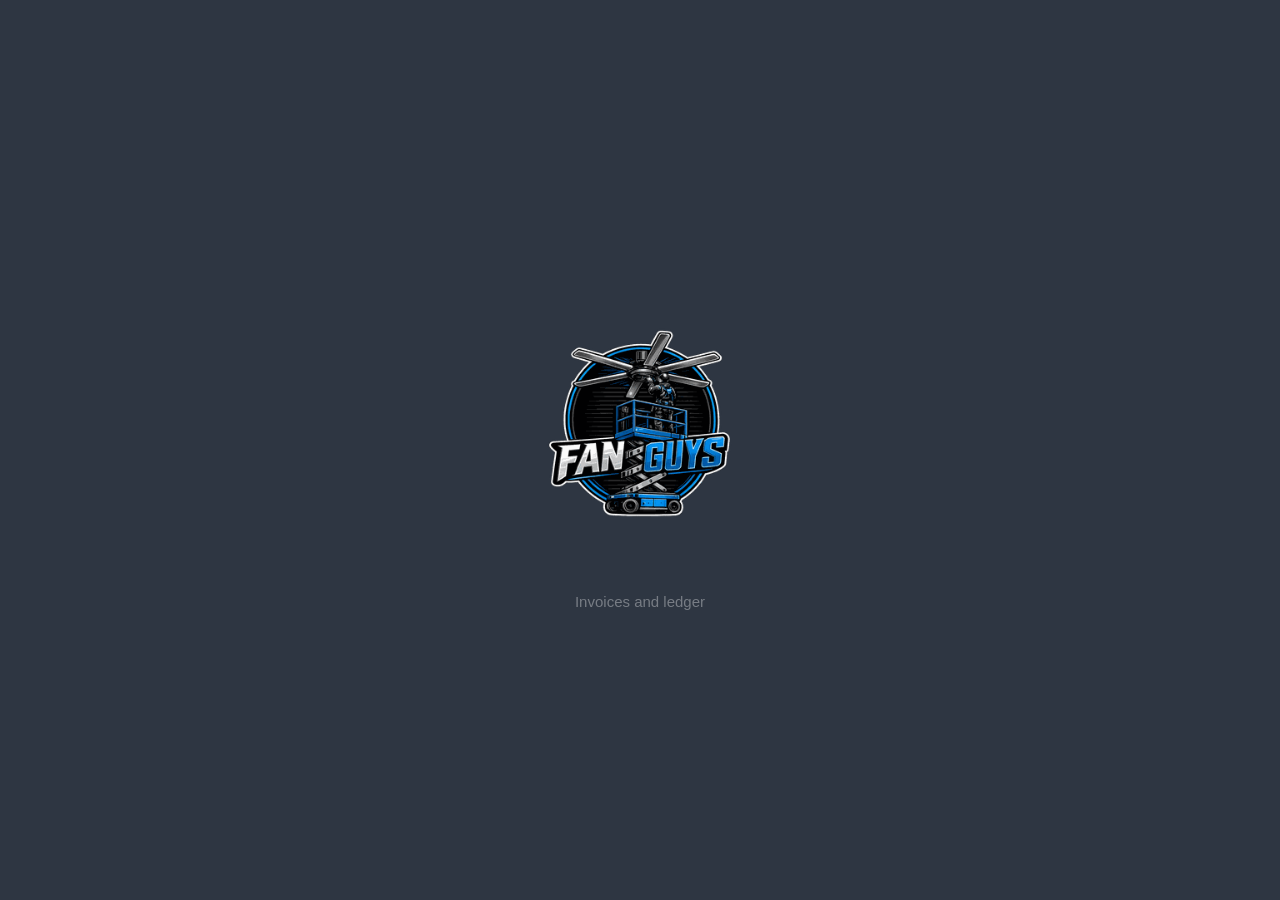
==== invoices.html @ a52bc651 "Reports in job-number order; link existing ledger jobs instead of duplicating - Reports list sorts b" ====
<!DOCTYPE html>
<html lang="en">
<head>
<meta charset="UTF-8"/>
<meta name="viewport" content="width=device-width,initial-scale=1,viewport-fit=cover"/>
<meta name="apple-mobile-web-app-capable" content="yes"/>
<meta name="apple-mobile-web-app-status-bar-style" content="black-translucent"/>
<meta name="apple-mobile-web-app-title" content="FG Books"/>
<meta name="theme-color" content="#000"/>
<title>Fan Guys Books — Invoices</title>
<link rel="manifest" href="manifest.json"/>
<link rel="apple-touch-icon" href="icon-192.png"/>
<link rel="apple-touch-icon" sizes="192x192" href="icon-192.png"/>
<link rel="apple-touch-icon" sizes="512x512" href="icon-512.png"/>
<link rel="icon" type="image/png" sizes="192x192" href="icon-192.png"/>
<style>
*,*::before,*::after{box-sizing:border-box;-webkit-tap-highlight-color:transparent;margin:0;padding:0}
html,body{height:100%;background:#111;overflow:hidden;font-family:-apple-system,'Helvetica Neue',Arial,sans-serif;color:#fff;-webkit-font-smoothing:antialiased}
input,select,button,textarea{font-family:inherit;font-size:inherit}
input::placeholder,textarea::placeholder{color:rgba(255,255,255,.22)}
select{-webkit-appearance:none;appearance:none}
input[type="date"]::-webkit-calendar-picker-indicator{filter:invert(.4);cursor:pointer}
::-webkit-scrollbar{display:none}
*{scrollbar-width:none}
button{cursor:pointer}

/* animations */
@keyframes fSpin{to{transform:rotate(360deg)}}
@keyframes spin{to{transform:rotate(360deg)}}
@keyframes fadeIn{from{opacity:0}to{opacity:1}}
@keyframes slideUp{from{transform:translateY(80px);opacity:0}to{transform:translateY(0);opacity:1}}
/* City autocomplete */
.city-wrap{position:relative;width:100%}
.city-dropdown{position:absolute;top:100%;left:0;right:0;background:#2c2c2e;border-radius:0 0 10px 10px;z-index:300;max-height:160px;overflow-y:auto;box-shadow:0 8px 24px rgba(0,0,0,.5)}
.city-option{padding:10px 14px;font-size:15px;color:#fff;border-bottom:0.5px solid rgba(255,255,255,.07);cursor:pointer}
.city-option:last-child{border-bottom:none}
.city-option:active{background:rgba(255,255,255,.08)}
/* PIN screen */
.pin-screen{position:fixed;inset:0;background:#000;z-index:9999;display:flex;flex-direction:column;align-items:center;justify-content:center;padding:40px 20px}
.pin-logo{display:flex;flex-direction:column;align-items:center;margin-bottom:40px}
.pin-title{font-size:22px;font-weight:800;letter-spacing:5px;background:linear-gradient(145deg,#eaecf0,#8a909e);-webkit-background-clip:text;-webkit-text-fill-color:transparent;margin-top:14px}
.pin-sub{font-size:12px;color:rgba(255,255,255,.3);letter-spacing:3px;margin-top:5px}
.pin-dots{display:flex;gap:16px;margin-bottom:40px}
.pin-dot{width:14px;height:14px;border-radius:50%;border:2px solid rgba(255,255,255,.25);transition:all .15s}
.pin-dot.filled{background:#00AEEF;border-color:#00AEEF;transform:scale(1.1)}
.pin-dot.error{background:#ff453a;border-color:#ff453a}
.pin-label{font-size:14px;color:rgba(255,255,255,.35);margin-bottom:32px;letter-spacing:.5px;min-height:20px}
.pin-pad{display:grid;grid-template-columns:repeat(3,80px);grid-template-rows:repeat(4,80px);gap:12px}
.pin-key{width:80px;height:80px;border-radius:50%;background:rgba(255,255,255,.08);border:none;color:#fff;font-size:24px;font-weight:500;display:flex;align-items:center;justify-content:center;cursor:pointer;transition:background .1s;-webkit-tap-highlight-color:transparent}
.pin-key:active{background:rgba(255,255,255,.22)}
.pin-key.del{font-size:18px;background:none}
.pin-key.empty{background:none;pointer-events:none}

/* layout helpers */
.screen{display:flex;flex-direction:column;height:100dvh;max-width:480px;margin:0 auto;background:#000;overflow:hidden;position:relative;padding-top:env(safe-area-inset-top,0px)}
.scroll{overflow-y:auto;-webkit-overflow-scrolling:touch}
.flex-row{display:flex;align-items:center}
.flex-col{display:flex;flex-direction:column}
.flex1{flex:1;min-width:0}

/* nav bar */
.navbar{display:flex;align-items:center;justify-content:space-between;height:44px;padding:0 10px;background:#111;border-bottom:0.5px solid rgba(255,255,255,.09);flex-shrink:0}.navbar-inner{display:flex;align-items:center;justify-content:space-between;height:44px;padding:0 10px;width:100%}
.nav-btn{background:none;border:none;padding:6px;display:flex;align-items:center;gap:3px;color:#00AEEF;font-size:16px}

/* search bar */
.searchbar{background:#1c1c1e;border-radius:10px;padding:7px 12px;display:flex;align-items:center;gap:8px;margin:10px 16px 8px}
.searchbar input{background:none;border:none;outline:none;color:#fff;font-size:15px;flex:1}

/* cards */
.job-card{background:#1c1c1e;border-radius:13px;padding:13px 15px;margin-bottom:10px;cursor:pointer;display:flex;align-items:flex-start;justify-content:space-between;border:0.5px solid rgba(255,255,255,.09);animation:fadeIn .2s ease}
.receipt-row{display:flex;align-items:center;gap:12px;padding:11px 13px;cursor:pointer}
.receipt-group{margin:0 12px;border-radius:12px;overflow:hidden;background:#1c1c1e}
.date-pill{display:flex;justify-content:center;padding:10px 0 5px}
.date-pill-inner{background:#1c1c1e;border-radius:20px;padding:4px 14px;font-size:12.5px;color:rgba(255,255,255,.48);display:flex;align-items:center;gap:8px}
.thumb{width:54px;height:54px;border-radius:10px;flex-shrink:0;overflow:hidden;background:rgba(0,174,239,.13);display:flex;align-items:center;justify-content:center}
.thumb img{width:100%;height:100%;object-fit:cover}
.thumb-dot{width:10px;height:10px;border-radius:50%}

/* tab bar */
.tabbar{position:relative;background:#111;border-top:0.5px solid rgba(255,255,255,.09);flex-shrink:0;display:flex;align-items:flex-start;padding-bottom:env(safe-area-inset-bottom,0px);height:calc(56px + env(safe-area-inset-bottom,0px))}
.tab-btn{flex:1;display:flex;flex-direction:column;align-items:center;padding-top:10px;gap:3px;background:none;border:none;color:rgba(255,255,255,.25);font-size:10px}
.tab-center{position:absolute;left:50%;transform:translateX(-50%);top:-22px;width:54px;height:54px;border-radius:17px;background:#00AEEF;border:none;display:flex;align-items:center;justify-content:center;box-shadow:0 4px 18px rgba(0,174,239,.45), 0 0 0 4px #000;z-index:10;cursor:pointer}

/* sheet */
.sheet-overlay{position:fixed;inset:0;z-index:400;display:flex;align-items:flex-end}
.sheet-bg{position:absolute;inset:0;background:rgba(0,0,0,.55)}
.sheet-card{position:relative;width:100%;max-width:480px;margin:0 auto;background:#1c1c1e;border-radius:14px 14px 0 0;max-height:calc(93dvh - env(safe-area-inset-top,0px));display:flex;flex-direction:column;animation:slideUp .2s ease}
.sheet-pill{display:flex;justify-content:center;padding:10px 0 0}
.sheet-pill-inner{width:36px;height:4px;border-radius:2px;background:rgba(255,255,255,.09)}
.sheet-nav{display:flex;align-items:center;justify-content:space-between;padding:10px 16px;border-bottom:0.5px solid rgba(255,255,255,.09)}
.sheet-nav button{background:none;border:none;font-size:17px;padding:4px 0}
.sheet-body{overflow-y:auto;-webkit-overflow-scrolling:touch;flex:1;padding-bottom:32px}

/* form fields */
.field-group{margin:14px 16px 0;background:#1c1c1e;border-radius:12px;overflow:visible}
.field-row{padding:10px 14px;border-bottom:0.5px solid rgba(255,255,255,.09)}
.field-row.last{border-bottom:none}
.field-row.half{flex:1}
.field-label{font-size:11px;color:rgba(255,255,255,.25);margin-bottom:4px;text-transform:uppercase;letter-spacing:.3px}
.field-input{background:none;border:none;outline:none;color:#fff;font-size:16px;width:100%;padding:0}
.field-input::placeholder{color:rgba(255,255,255,.22)}
.field-divider{width:0.5px;background:rgba(255,255,255,.09);flex-shrink:0}

/* toggle */
.toggle{width:50px;height:29px;border-radius:14.5px;position:relative;cursor:pointer;transition:background .18s;flex-shrink:0}
.toggle-thumb{position:absolute;top:2px;width:25px;height:25px;border-radius:12.5px;background:#fff;box-shadow:0 1px 5px rgba(0,0,0,.4);transition:left .18s}

/* photo zone */
.photo-zone{height:130px;border-radius:12px;overflow:hidden;cursor:pointer;background:rgba(255,255,255,.09);display:flex;flex-direction:column;align-items:center;justify-content:center;position:relative;transition:border-color .2s;margin:12px 16px 6px;border:1.5px dashed rgba(255,255,255,.09)}
.photo-zone img{width:100%;height:100%;object-fit:cover}
/* 3-dot action menu */
.dot-menu{position:absolute;right:0;top:36px;background:#2c2c2e;border-radius:12px;min-width:210px;z-index:200;box-shadow:0 8px 32px rgba(0,0,0,.6);overflow:hidden;animation:fadeIn .12s ease}
.dot-menu-item{display:flex;align-items:center;gap:12px;padding:13px 16px;border-bottom:0.5px solid rgba(255,255,255,.07);cursor:pointer;font-size:16px;color:#fff}
.dot-menu-item:last-child{border-bottom:none}
.dot-menu-item:active{background:rgba(255,255,255,.07)}
.dot-menu-item.danger{color:#ff453a}
/* Fullscreen image viewer */
.img-viewer{position:fixed;inset:0;background:#000;z-index:600;display:flex;flex-direction:column}
.img-viewer-header{display:flex;align-items:center;justify-content:space-between;padding:0 16px;height:52px;background:rgba(0,0,0,.8);flex-shrink:0}
.img-viewer-header button{background:none;border:none;color:#00AEEF;font-size:17px;padding:8px 4px;cursor:pointer;font-weight:600}
.img-viewer-body{flex:1;display:flex;align-items:center;justify-content:center;overflow:hidden;padding:10px}
.img-viewer-body img{max-width:100%;max-height:100%;object-fit:contain;border-radius:8px}
/* Crop modal */
.crop-overlay{position:fixed;inset:0;background:#000;z-index:500;display:flex;flex-direction:column}
.crop-header{display:flex;align-items:flex-end;justify-content:space-between;padding:0 16px 8px;padding-top:env(safe-area-inset-top,14px);min-height:calc(52px + env(safe-area-inset-top,0px));background:#111;flex-shrink:0}
.crop-header button{background:none;border:none;color:#00AEEF;font-size:17px;padding:8px 4px;cursor:pointer}
.crop-header span{font-size:17px;font-weight:600;color:#fff}
.crop-canvas-wrap{flex:1;position:relative;overflow:hidden;display:flex;align-items:center;justify-content:center;background:#000}
.crop-hint{position:absolute;bottom:calc(16px + env(safe-area-inset-bottom,0px));left:50%;transform:translateX(-50%);background:rgba(0,0,0,.7);color:rgba(255,255,255,.6);font-size:12px;padding:6px 14px;border-radius:20px;white-space:nowrap}
.crop-handle{position:absolute;width:22px;height:22px;border-radius:4px;background:#00AEEF;opacity:.9}
.photo-overlay{position:absolute;inset:0;background:rgba(0,0,0,.68);display:flex;flex-direction:column;align-items:center;justify-content:center;gap:10px}
.spinner{width:26px;height:26px;border-radius:50%;border:2.5px solid #00AEEF;border-top-color:transparent;animation:spin .75s linear infinite}

/* detail sheet */
.detail-amount{font-size:38px;font-weight:700;letter-spacing:-1px;margin-bottom:2px}
.detail-vendor{font-size:20px;font-weight:600;margin-bottom:4px}
.detail-meta{font-size:14px;color:rgba(255,255,255,.48)}
.detail-row{display:flex;justify-content:space-between;padding:12px 16px;border-bottom:0.5px solid rgba(255,255,255,.09)}
.action-row{width:100%;padding:13px 16px;background:none;border:none;font-size:16px;text-align:left;display:block}

/* empty state */
.empty{display:flex;flex-direction:column;align-items:center;justify-content:center;gap:10px}

/* reimbursable badge */
.reimb-badge{display:inline-block;margin-top:10px;padding:4px 11px;border-radius:8px;background:rgba(0,174,239,.13);font-size:13px;color:#00AEEF}

/* splash */
.splash{position:fixed;inset:0;background:#000;z-index:999;display:flex;flex-direction:column;align-items:center;justify-content:center;transition:opacity .6s ease}
</style>
<script src="books.js"></script>
<script>try{localStorage.setItem('fgb-last','invoices')}catch(e){}</script>
<link rel="stylesheet" href="panel.css">
</head>
<body class="fgb fgb-invoices">
<div id="app"></div>

<script id="jspdf-lib">/* jsPDF 2.5.1 (MIT) — baked in so PDF export never depends on a CDN */
/** @license
 *
 * jsPDF - PDF Document creation from JavaScript
 * Version 2.5.1 Built on 2022-01-28T15:37:57.789Z
 *                      CommitID 00000000
 *
 * Copyright (c) 2010-2021 James Hall <james@parall.ax>, https://github.com/MrRio/jsPDF
 *               2015-2021 yWorks GmbH, http://www.yworks.com
 *               2015-2021 Lukas Holländer <lukas.hollaender@yworks.com>, https://github.com/HackbrettXXX
 *               2016-2018 Aras Abbasi <aras.abbasi@gmail.com>
 *               2010 Aaron Spike, https://github.com/acspike
 *               2012 Willow Systems Corporation, https://github.com/willowsystems
 *               2012 Pablo Hess, https://github.com/pablohess
 *               2012 Florian Jenett, https://github.com/fjenett
 *               2013 Warren Weckesser, https://github.com/warrenweckesser
 *               2013 Youssef Beddad, https://github.com/lifof
 *               2013 Lee Driscoll, https://github.com/lsdriscoll
 *               2013 Stefan Slonevskiy, https://github.com/stefslon
 *               2013 Jeremy Morel, https://github.com/jmorel
 *               2013 Christoph Hartmann, https://github.com/chris-rock
 *               2014 Juan Pablo Gaviria, https://github.com/juanpgaviria
 *               2014 James Makes, https://github.com/dollaruw
 *               2014 Diego Casorran, https://github.com/diegocr
 *               2014 Steven Spungin, https://github.com/Flamenco
 *               2014 Kenneth Glassey, https://github.com/Gavvers
 *
 * Permission is hereby granted, free of charge, to any person obtaining
 * a copy of this software and associated documentation files (the
 * "Software"), to deal in the Software without restriction, including
 * without limitation the rights to use, copy, modify, merge, publish,
 * distribute, sublicense, and/or sell copies of the Software, and to
 * permit persons to whom the Software is furnished to do so, subject to
 * the following conditions:
 *
 * The above copyright notice and this permission notice shall be
 * included in all copies or substantial portions of the Software.
 *
 * THE SOFTWARE IS PROVIDED "AS IS", WITHOUT WARRANTY OF ANY KIND,
 * EXPRESS OR IMPLIED, INCLUDING BUT NOT LIMITED TO THE WARRANTIES OF
 * MERCHANTABILITY, FITNESS FOR A PARTICULAR PURPOSE AND
 * NONINFRINGEMENT. IN NO EVENT SHALL THE AUTHORS OR COPYRIGHT HOLDERS BE
 * LIABLE FOR ANY CLAIM, DAMAGES OR OTHER LIABILITY, WHETHER IN AN ACTION
 * OF CONTRACT, TORT OR OTHERWISE, ARISING FROM, OUT OF OR IN CONNECTION
 * WITH THE SOFTWARE OR THE USE OR OTHER DEALINGS IN THE SOFTWARE.
 *
 * Contributor(s):
 *    siefkenj, ahwolf, rickygu, Midnith, saintclair, eaparango,
 *    kim3er, mfo, alnorth, Flamenco
 */

!function(t,e){"object"==typeof exports&&"undefined"!=typeof module?e(exports):"function"==typeof define&&define.amd?define(["exports"],e):e((t=t||self).jspdf={})}(this,(function(t){"use strict";function e(t){return(e="function"==typeof Symbol&&"symbol"==typeof Symbol.iterator?function(t){return typeof t}:function(t){return t&&"function"==typeof Symbol&&t.constructor===Symbol&&t!==Symbol.prototype?"symbol":typeof t})(t)}var r=function(){return"undefined"!=typeof window?window:"undefined"!=typeof global?global:"undefined"!=typeof self?self:this}();function n(){r.console&&"function"==typeof r.console.log&&r.console.log.apply(r.console,arguments)}var i={log:n,warn:function(t){r.console&&("function"==typeof r.console.warn?r.console.warn.apply(r.console,arguments):n.call(null,arguments))},error:function(t){r.console&&("function"==typeof r.console.error?r.console.error.apply(r.console,arguments):n(t))}};function a(t,e,r){var n=new XMLHttpRequest;n.open("GET",t),n.responseType="blob",n.onload=function(){l(n.response,e,r)},n.onerror=function(){i.error("could not download file")},n.send()}function o(t){var e=new XMLHttpRequest;e.open("HEAD",t,!1);try{e.send()}catch(t){}return e.status>=200&&e.status<=299}function s(t){try{t.dispatchEvent(new MouseEvent("click"))}catch(r){var e=document.createEvent("MouseEvents");e.initMouseEvent("click",!0,!0,window,0,0,0,80,20,!1,!1,!1,!1,0,null),t.dispatchEvent(e)}}var c,u,l=r.saveAs||("object"!==("undefined"==typeof window?"undefined":e(window))||window!==r?function(){}:"undefined"!=typeof HTMLAnchorElement&&"download"in HTMLAnchorElement.prototype?function(t,e,n){var i=r.URL||r.webkitURL,c=document.createElement("a");e=e||t.name||"download",c.download=e,c.rel="noopener","string"==typeof t?(c.href=t,c.origin!==location.origin?o(c.href)?a(t,e,n):s(c,c.target="_blank"):s(c)):(c.href=i.createObjectURL(t),setTimeout((function(){i.revokeObjectURL(c.href)}),4e4),setTimeout((function(){s(c)}),0))}:"msSaveOrOpenBlob"in navigator?function(t,r,n){if(r=r||t.name||"download","string"==typeof t)if(o(t))a(t,r,n);else{var c=document.createElement("a");c.href=t,c.target="_blank",setTimeout((function(){s(c)}))}else navigator.msSaveOrOpenBlob(function(t,r){return void 0===r?r={autoBom:!1}:"object"!==e(r)&&(i.warn("Deprecated: Expected third argument to be a object"),r={autoBom:!r}),r.autoBom&&/^\s*(?:text\/\S*|application\/xml|\S*\/\S*\+xml)\s*;.*charset\s*=\s*utf-8/i.test(t.type)?new Blob([String.fromCharCode(65279),t],{type:t.type}):t}(t,n),r)}:function(t,n,i,o){if((o=o||open("","_blank"))&&(o.document.title=o.document.body.innerText="downloading..."),"string"==typeof t)return a(t,n,i);var s="application/octet-stream"===t.type,c=/constructor/i.test(r.HTMLElement)||r.safari,u=/CriOS\/[\d]+/.test(navigator.userAgent);if((u||s&&c)&&"object"===("undefined"==typeof FileReader?"undefined":e(FileReader))){var l=new FileReader;l.onloadend=function(){var t=l.result;t=u?t:t.replace(/^data:[^;]*;/,"data:attachment/file;"),o?o.location.href=t:location=t,o=null},l.readAsDataURL(t)}else{var h=r.URL||r.webkitURL,f=h.createObjectURL(t);o?o.location=f:location.href=f,o=null,setTimeout((function(){h.revokeObjectURL(f)}),4e4)}});
/**
   * A class to parse color values
   * @author Stoyan Stefanov <sstoo@gmail.com>
   * {@link   http://www.phpied.com/rgb-color-parser-in-javascript/}
   * @license Use it if you like it
   */function h(t){var e;t=t||"",this.ok=!1,"#"==t.charAt(0)&&(t=t.substr(1,6));t={aliceblue:"f0f8ff",antiquewhite:"faebd7",aqua:"00ffff",aquamarine:"7fffd4",azure:"f0ffff",beige:"f5f5dc",bisque:"ffe4c4",black:"000000",blanchedalmond:"ffebcd",blue:"0000ff",blueviolet:"8a2be2",brown:"a52a2a",burlywood:"deb887",cadetblue:"5f9ea0",chartreuse:"7fff00",chocolate:"d2691e",coral:"ff7f50",cornflowerblue:"6495ed",cornsilk:"fff8dc",crimson:"dc143c",cyan:"00ffff",darkblue:"00008b",darkcyan:"008b8b",darkgoldenrod:"b8860b",darkgray:"a9a9a9",darkgreen:"006400",darkkhaki:"bdb76b",darkmagenta:"8b008b",darkolivegreen:"556b2f",darkorange:"ff8c00",darkorchid:"9932cc",darkred:"8b0000",darksalmon:"e9967a",darkseagreen:"8fbc8f",darkslateblue:"483d8b",darkslategray:"2f4f4f",darkturquoise:"00ced1",darkviolet:"9400d3",deeppink:"ff1493",deepskyblue:"00bfff",dimgray:"696969",dodgerblue:"1e90ff",feldspar:"d19275",firebrick:"b22222",floralwhite:"fffaf0",forestgreen:"228b22",fuchsia:"ff00ff",gainsboro:"dcdcdc",ghostwhite:"f8f8ff",gold:"ffd700",goldenrod:"daa520",gray:"808080",green:"008000",greenyellow:"adff2f",honeydew:"f0fff0",hotpink:"ff69b4",indianred:"cd5c5c",indigo:"4b0082",ivory:"fffff0",khaki:"f0e68c",lavender:"e6e6fa",lavenderblush:"fff0f5",lawngreen:"7cfc00",lemonchiffon:"fffacd",lightblue:"add8e6",lightcoral:"f08080",lightcyan:"e0ffff",lightgoldenrodyellow:"fafad2",lightgrey:"d3d3d3",lightgreen:"90ee90",lightpink:"ffb6c1",lightsalmon:"ffa07a",lightseagreen:"20b2aa",lightskyblue:"87cefa",lightslateblue:"8470ff",lightslategray:"778899",lightsteelblue:"b0c4de",lightyellow:"ffffe0",lime:"00ff00",limegreen:"32cd32",linen:"faf0e6",magenta:"ff00ff",maroon:"800000",mediumaquamarine:"66cdaa",mediumblue:"0000cd",mediumorchid:"ba55d3",mediumpurple:"9370d8",mediumseagreen:"3cb371",mediumslateblue:"7b68ee",mediumspringgreen:"00fa9a",mediumturquoise:"48d1cc",mediumvioletred:"c71585",midnightblue:"191970",mintcream:"f5fffa",mistyrose:"ffe4e1",moccasin:"ffe4b5",navajowhite:"ffdead",navy:"000080",oldlace:"fdf5e6",olive:"808000",olivedrab:"6b8e23",orange:"ffa500",orangered:"ff4500",orchid:"da70d6",palegoldenrod:"eee8aa",palegreen:"98fb98",paleturquoise:"afeeee",palevioletred:"d87093",papayawhip:"ffefd5",peachpuff:"ffdab9",peru:"cd853f",pink:"ffc0cb",plum:"dda0dd",powderblue:"b0e0e6",purple:"800080",red:"ff0000",rosybrown:"bc8f8f",royalblue:"4169e1",saddlebrown:"8b4513",salmon:"fa8072",sandybrown:"f4a460",seagreen:"2e8b57",seashell:"fff5ee",sienna:"a0522d",silver:"c0c0c0",skyblue:"87ceeb",slateblue:"6a5acd",slategray:"708090",snow:"fffafa",springgreen:"00ff7f",steelblue:"4682b4",tan:"d2b48c",teal:"008080",thistle:"d8bfd8",tomato:"ff6347",turquoise:"40e0d0",violet:"ee82ee",violetred:"d02090",wheat:"f5deb3",white:"ffffff",whitesmoke:"f5f5f5",yellow:"ffff00",yellowgreen:"9acd32"}[t=(t=t.replace(/ /g,"")).toLowerCase()]||t;for(var r=[{re:/^rgb\((\d{1,3}),\s*(\d{1,3}),\s*(\d{1,3})\)$/,example:["rgb(123, 234, 45)","rgb(255,234,245)"],process:function(t){return[parseInt(t[1]),parseInt(t[2]),parseInt(t[3])]}},{re:/^(\w{2})(\w{2})(\w{2})$/,example:["#00ff00","336699"],process:function(t){return[parseInt(t[1],16),parseInt(t[2],16),parseInt(t[3],16)]}},{re:/^(\w{1})(\w{1})(\w{1})$/,example:["#fb0","f0f"],process:function(t){return[parseInt(t[1]+t[1],16),parseInt(t[2]+t[2],16),parseInt(t[3]+t[3],16)]}}],n=0;n<r.length;n++){var i=r[n].re,a=r[n].process,o=i.exec(t);o&&(e=a(o),this.r=e[0],this.g=e[1],this.b=e[2],this.ok=!0)}this.r=this.r<0||isNaN(this.r)?0:this.r>255?255:this.r,this.g=this.g<0||isNaN(this.g)?0:this.g>255?255:this.g,this.b=this.b<0||isNaN(this.b)?0:this.b>255?255:this.b,this.toRGB=function(){return"rgb("+this.r+", "+this.g+", "+this.b+")"},this.toHex=function(){var t=this.r.toString(16),e=this.g.toString(16),r=this.b.toString(16);return 1==t.length&&(t="0"+t),1==e.length&&(e="0"+e),1==r.length&&(r="0"+r),"#"+t+e+r}}
/**
   * @license
   * Joseph Myers does not specify a particular license for his work.
   *
   * Author: Joseph Myers
   * Accessed from: http://www.myersdaily.org/joseph/javascript/md5.js
   *
   * Modified by: Owen Leong
   */
function f(t,e){var r=t[0],n=t[1],i=t[2],a=t[3];r=p(r,n,i,a,e[0],7,-680876936),a=p(a,r,n,i,e[1],12,-389564586),i=p(i,a,r,n,e[2],17,606105819),n=p(n,i,a,r,e[3],22,-1044525330),r=p(r,n,i,a,e[4],7,-176418897),a=p(a,r,n,i,e[5],12,1200080426),i=p(i,a,r,n,e[6],17,-1473231341),n=p(n,i,a,r,e[7],22,-45705983),r=p(r,n,i,a,e[8],7,1770035416),a=p(a,r,n,i,e[9],12,-1958414417),i=p(i,a,r,n,e[10],17,-42063),n=p(n,i,a,r,e[11],22,-1990404162),r=p(r,n,i,a,e[12],7,1804603682),a=p(a,r,n,i,e[13],12,-40341101),i=p(i,a,r,n,e[14],17,-1502002290),r=g(r,n=p(n,i,a,r,e[15],22,1236535329),i,a,e[1],5,-165796510),a=g(a,r,n,i,e[6],9,-1069501632),i=g(i,a,r,n,e[11],14,643717713),n=g(n,i,a,r,e[0],20,-373897302),r=g(r,n,i,a,e[5],5,-701558691),a=g(a,r,n,i,e[10],9,38016083),i=g(i,a,r,n,e[15],14,-660478335),n=g(n,i,a,r,e[4],20,-405537848),r=g(r,n,i,a,e[9],5,568446438),a=g(a,r,n,i,e[14],9,-1019803690),i=g(i,a,r,n,e[3],14,-187363961),n=g(n,i,a,r,e[8],20,1163531501),r=g(r,n,i,a,e[13],5,-1444681467),a=g(a,r,n,i,e[2],9,-51403784),i=g(i,a,r,n,e[7],14,1735328473),r=m(r,n=g(n,i,a,r,e[12],20,-1926607734),i,a,e[5],4,-378558),a=m(a,r,n,i,e[8],11,-2022574463),i=m(i,a,r,n,e[11],16,1839030562),n=m(n,i,a,r,e[14],23,-35309556),r=m(r,n,i,a,e[1],4,-1530992060),a=m(a,r,n,i,e[4],11,1272893353),i=m(i,a,r,n,e[7],16,-155497632),n=m(n,i,a,r,e[10],23,-1094730640),r=m(r,n,i,a,e[13],4,681279174),a=m(a,r,n,i,e[0],11,-358537222),i=m(i,a,r,n,e[3],16,-722521979),n=m(n,i,a,r,e[6],23,76029189),r=m(r,n,i,a,e[9],4,-640364487),a=m(a,r,n,i,e[12],11,-421815835),i=m(i,a,r,n,e[15],16,530742520),r=v(r,n=m(n,i,a,r,e[2],23,-995338651),i,a,e[0],6,-198630844),a=v(a,r,n,i,e[7],10,1126891415),i=v(i,a,r,n,e[14],15,-1416354905),n=v(n,i,a,r,e[5],21,-57434055),r=v(r,n,i,a,e[12],6,1700485571),a=v(a,r,n,i,e[3],10,-1894986606),i=v(i,a,r,n,e[10],15,-1051523),n=v(n,i,a,r,e[1],21,-2054922799),r=v(r,n,i,a,e[8],6,1873313359),a=v(a,r,n,i,e[15],10,-30611744),i=v(i,a,r,n,e[6],15,-1560198380),n=v(n,i,a,r,e[13],21,1309151649),r=v(r,n,i,a,e[4],6,-145523070),a=v(a,r,n,i,e[11],10,-1120210379),i=v(i,a,r,n,e[2],15,718787259),n=v(n,i,a,r,e[9],21,-343485551),t[0]=S(r,t[0]),t[1]=S(n,t[1]),t[2]=S(i,t[2]),t[3]=S(a,t[3])}function d(t,e,r,n,i,a){return e=S(S(e,t),S(n,a)),S(e<<i|e>>>32-i,r)}function p(t,e,r,n,i,a,o){return d(e&r|~e&n,t,e,i,a,o)}function g(t,e,r,n,i,a,o){return d(e&n|r&~n,t,e,i,a,o)}function m(t,e,r,n,i,a,o){return d(e^r^n,t,e,i,a,o)}function v(t,e,r,n,i,a,o){return d(r^(e|~n),t,e,i,a,o)}function b(t){var e,r=t.length,n=[1732584193,-271733879,-1732584194,271733878];for(e=64;e<=t.length;e+=64)f(n,y(t.substring(e-64,e)));t=t.substring(e-64);var i=[0,0,0,0,0,0,0,0,0,0,0,0,0,0,0,0];for(e=0;e<t.length;e++)i[e>>2]|=t.charCodeAt(e)<<(e%4<<3);if(i[e>>2]|=128<<(e%4<<3),e>55)for(f(n,i),e=0;e<16;e++)i[e]=0;return i[14]=8*r,f(n,i),n}function y(t){var e,r=[];for(e=0;e<64;e+=4)r[e>>2]=t.charCodeAt(e)+(t.charCodeAt(e+1)<<8)+(t.charCodeAt(e+2)<<16)+(t.charCodeAt(e+3)<<24);return r}c=r.atob.bind(r),u=r.btoa.bind(r);var w="0123456789abcdef".split("");function N(t){for(var e="",r=0;r<4;r++)e+=w[t>>8*r+4&15]+w[t>>8*r&15];return e}function L(t){return String.fromCharCode((255&t)>>0,(65280&t)>>8,(16711680&t)>>16,(4278190080&t)>>24)}function A(t){return function(t){return t.map(L).join("")}(b(t))}var x="5d41402abc4b2a76b9719d911017c592"!=function(t){for(var e=0;e<t.length;e++)t[e]=N(t[e]);return t.join("")}(b("hello"));function S(t,e){if(x){var r=(65535&t)+(65535&e);return(t>>16)+(e>>16)+(r>>16)<<16|65535&r}return t+e&4294967295}
/**
   * @license
   * FPDF is released under a permissive license: there is no usage restriction.
   * You may embed it freely in your application (commercial or not), with or
   * without modifications.
   *
   * Reference: http://www.fpdf.org/en/script/script37.php
   */function _(t,e){var r,n,i,a;if(t!==r){for(var o=(i=t,a=1+(256/t.length>>0),new Array(a+1).join(i)),s=[],c=0;c<256;c++)s[c]=c;var u=0;for(c=0;c<256;c++){var l=s[c];u=(u+l+o.charCodeAt(c))%256,s[c]=s[u],s[u]=l}r=t,n=s}else s=n;var h=e.length,f=0,d=0,p="";for(c=0;c<h;c++)d=(d+(l=s[f=(f+1)%256]))%256,s[f]=s[d],s[d]=l,o=s[(s[f]+s[d])%256],p+=String.fromCharCode(e.charCodeAt(c)^o);return p}
/**
   * @license
   * Licensed under the MIT License.
   * http://opensource.org/licenses/mit-license
   * Author: Owen Leong (@owenl131)
   * Date: 15 Oct 2020
   * References:
   * https://www.cs.cmu.edu/~dst/Adobe/Gallery/anon21jul01-pdf-encryption.txt
   * https://github.com/foliojs/pdfkit/blob/master/lib/security.js
   * http://www.fpdf.org/en/script/script37.php
   */var P={print:4,modify:8,copy:16,"annot-forms":32};function k(t,e,r,n){this.v=1,this.r=2;var i=192;t.forEach((function(t){if(void 0!==P.perm)throw new Error("Invalid permission: "+t);i+=P[t]})),this.padding="(¿N^NuAd\0NVÿú\b..\0¶Ðh>/\f©þdSiz";var a=(e+this.padding).substr(0,32),o=(r+this.padding).substr(0,32);this.O=this.processOwnerPassword(a,o),this.P=-(1+(255^i)),this.encryptionKey=A(a+this.O+this.lsbFirstWord(this.P)+this.hexToBytes(n)).substr(0,5),this.U=_(this.encryptionKey,this.padding)}function F(t){if(/[^\u0000-\u00ff]/.test(t))throw new Error("Invalid PDF Name Object: "+t+", Only accept ASCII characters.");for(var e="",r=t.length,n=0;n<r;n++){var i=t.charCodeAt(n);if(i<33||35===i||37===i||40===i||41===i||47===i||60===i||62===i||91===i||93===i||123===i||125===i||i>126)e+="#"+("0"+i.toString(16)).slice(-2);else e+=t[n]}return e}function I(t){if("object"!==e(t))throw new Error("Invalid Context passed to initialize PubSub (jsPDF-module)");var n={};this.subscribe=function(t,e,r){if(r=r||!1,"string"!=typeof t||"function"!=typeof e||"boolean"!=typeof r)throw new Error("Invalid arguments passed to PubSub.subscribe (jsPDF-module)");n.hasOwnProperty(t)||(n[t]={});var i=Math.random().toString(35);return n[t][i]=[e,!!r],i},this.unsubscribe=function(t){for(var e in n)if(n[e][t])return delete n[e][t],0===Object.keys(n[e]).length&&delete n[e],!0;return!1},this.publish=function(e){if(n.hasOwnProperty(e)){var a=Array.prototype.slice.call(arguments,1),o=[];for(var s in n[e]){var c=n[e][s];try{c[0].apply(t,a)}catch(t){r.console&&i.error("jsPDF PubSub Error",t.message,t)}c[1]&&o.push(s)}o.length&&o.forEach(this.unsubscribe)}},this.getTopics=function(){return n}}function C(t){if(!(this instanceof C))return new C(t);var e="opacity,stroke-opacity".split(",");for(var r in t)t.hasOwnProperty(r)&&e.indexOf(r)>=0&&(this[r]=t[r]);this.id="",this.objectNumber=-1}function j(t,e){this.gState=t,this.matrix=e,this.id="",this.objectNumber=-1}function O(t,e,r,n,i){if(!(this instanceof O))return new O(t,e,r,n,i);this.type="axial"===t?2:3,this.coords=e,this.colors=r,j.call(this,n,i)}function B(t,e,r,n,i){if(!(this instanceof B))return new B(t,e,r,n,i);this.boundingBox=t,this.xStep=e,this.yStep=r,this.stream="",this.cloneIndex=0,j.call(this,n,i)}function M(t){var n,a="string"==typeof arguments[0]?arguments[0]:"p",o=arguments[1],s=arguments[2],c=arguments[3],f=[],d=1,p=16,g="S",m=null;"object"===e(t=t||{})&&(a=t.orientation,o=t.unit||o,s=t.format||s,c=t.compress||t.compressPdf||c,null!==(m=t.encryption||null)&&(m.userPassword=m.userPassword||"",m.ownerPassword=m.ownerPassword||"",m.userPermissions=m.userPermissions||[]),d="number"==typeof t.userUnit?Math.abs(t.userUnit):1,void 0!==t.precision&&(n=t.precision),void 0!==t.floatPrecision&&(p=t.floatPrecision),g=t.defaultPathOperation||"S"),f=t.filters||(!0===c?["FlateEncode"]:f),o=o||"mm",a=(""+(a||"P")).toLowerCase();var v=t.putOnlyUsedFonts||!1,b={},y={internal:{},__private__:{}};y.__private__.PubSub=I;var w="1.3",N=y.__private__.getPdfVersion=function(){return w};y.__private__.setPdfVersion=function(t){w=t};var L={a0:[2383.94,3370.39],a1:[1683.78,2383.94],a2:[1190.55,1683.78],a3:[841.89,1190.55],a4:[595.28,841.89],a5:[419.53,595.28],a6:[297.64,419.53],a7:[209.76,297.64],a8:[147.4,209.76],a9:[104.88,147.4],a10:[73.7,104.88],b0:[2834.65,4008.19],b1:[2004.09,2834.65],b2:[1417.32,2004.09],b3:[1000.63,1417.32],b4:[708.66,1000.63],b5:[498.9,708.66],b6:[354.33,498.9],b7:[249.45,354.33],b8:[175.75,249.45],b9:[124.72,175.75],b10:[87.87,124.72],c0:[2599.37,3676.54],c1:[1836.85,2599.37],c2:[1298.27,1836.85],c3:[918.43,1298.27],c4:[649.13,918.43],c5:[459.21,649.13],c6:[323.15,459.21],c7:[229.61,323.15],c8:[161.57,229.61],c9:[113.39,161.57],c10:[79.37,113.39],dl:[311.81,623.62],letter:[612,792],"government-letter":[576,756],legal:[612,1008],"junior-legal":[576,360],ledger:[1224,792],tabloid:[792,1224],"credit-card":[153,243]};y.__private__.getPageFormats=function(){return L};var A=y.__private__.getPageFormat=function(t){return L[t]};s=s||"a4";var x={COMPAT:"compat",ADVANCED:"advanced"},S=x.COMPAT;function _(){this.saveGraphicsState(),ht(new Vt(_t,0,0,-_t,0,Rr()*_t).toString()+" cm"),this.setFontSize(this.getFontSize()/_t),g="n",S=x.ADVANCED}function P(){this.restoreGraphicsState(),g="S",S=x.COMPAT}var j=y.__private__.combineFontStyleAndFontWeight=function(t,e){if("bold"==t&&"normal"==e||"bold"==t&&400==e||"normal"==t&&"italic"==e||"bold"==t&&"italic"==e)throw new Error("Invalid Combination of fontweight and fontstyle");return e&&(t=400==e||"normal"===e?"italic"===t?"italic":"normal":700!=e&&"bold"!==e||"normal"!==t?(700==e?"bold":e)+""+t:"bold"),t};y.advancedAPI=function(t){var e=S===x.COMPAT;return e&&_.call(this),"function"!=typeof t||(t(this),e&&P.call(this)),this},y.compatAPI=function(t){var e=S===x.ADVANCED;return e&&P.call(this),"function"!=typeof t||(t(this),e&&_.call(this)),this},y.isAdvancedAPI=function(){return S===x.ADVANCED};var E,q=function(t){if(S!==x.ADVANCED)throw new Error(t+" is only available in 'advanced' API mode. You need to call advancedAPI() first.")},D=y.roundToPrecision=y.__private__.roundToPrecision=function(t,e){var r=n||e;if(isNaN(t)||isNaN(r))throw new Error("Invalid argument passed to jsPDF.roundToPrecision");return t.toFixed(r).replace(/0+$/,"")};E=y.hpf=y.__private__.hpf="number"==typeof p?function(t){if(isNaN(t))throw new Error("Invalid argument passed to jsPDF.hpf");return D(t,p)}:"smart"===p?function(t){if(isNaN(t))throw new Error("Invalid argument passed to jsPDF.hpf");return D(t,t>-1&&t<1?16:5)}:function(t){if(isNaN(t))throw new Error("Invalid argument passed to jsPDF.hpf");return D(t,16)};var R=y.f2=y.__private__.f2=function(t){if(isNaN(t))throw new Error("Invalid argument passed to jsPDF.f2");return D(t,2)},T=y.__private__.f3=function(t){if(isNaN(t))throw new Error("Invalid argument passed to jsPDF.f3");return D(t,3)},U=y.scale=y.__private__.scale=function(t){if(isNaN(t))throw new Error("Invalid argument passed to jsPDF.scale");return S===x.COMPAT?t*_t:S===x.ADVANCED?t:void 0},z=function(t){return S===x.COMPAT?Rr()-t:S===x.ADVANCED?t:void 0},H=function(t){return U(z(t))};y.__private__.setPrecision=y.setPrecision=function(t){"number"==typeof parseInt(t,10)&&(n=parseInt(t,10))};var W,V="00000000000000000000000000000000",G=y.__private__.getFileId=function(){return V},Y=y.__private__.setFileId=function(t){return V=void 0!==t&&/^[a-fA-F0-9]{32}$/.test(t)?t.toUpperCase():V.split("").map((function(){return"ABCDEF0123456789".charAt(Math.floor(16*Math.random()))})).join(""),null!==m&&(Ye=new k(m.userPermissions,m.userPassword,m.ownerPassword,V)),V};y.setFileId=function(t){return Y(t),this},y.getFileId=function(){return G()};var J=y.__private__.convertDateToPDFDate=function(t){var e=t.getTimezoneOffset(),r=e<0?"+":"-",n=Math.floor(Math.abs(e/60)),i=Math.abs(e%60),a=[r,Q(n),"'",Q(i),"'"].join("");return["D:",t.getFullYear(),Q(t.getMonth()+1),Q(t.getDate()),Q(t.getHours()),Q(t.getMinutes()),Q(t.getSeconds()),a].join("")},X=y.__private__.convertPDFDateToDate=function(t){var e=parseInt(t.substr(2,4),10),r=parseInt(t.substr(6,2),10)-1,n=parseInt(t.substr(8,2),10),i=parseInt(t.substr(10,2),10),a=parseInt(t.substr(12,2),10),o=parseInt(t.substr(14,2),10);return new Date(e,r,n,i,a,o,0)},K=y.__private__.setCreationDate=function(t){var e;if(void 0===t&&(t=new Date),t instanceof Date)e=J(t);else{if(!/^D:(20[0-2][0-9]|203[0-7]|19[7-9][0-9])(0[0-9]|1[0-2])([0-2][0-9]|3[0-1])(0[0-9]|1[0-9]|2[0-3])(0[0-9]|[1-5][0-9])(0[0-9]|[1-5][0-9])(\+0[0-9]|\+1[0-4]|-0[0-9]|-1[0-1])'(0[0-9]|[1-5][0-9])'?$/.test(t))throw new Error("Invalid argument passed to jsPDF.setCreationDate");e=t}return W=e},Z=y.__private__.getCreationDate=function(t){var e=W;return"jsDate"===t&&(e=X(W)),e};y.setCreationDate=function(t){return K(t),this},y.getCreationDate=function(t){return Z(t)};var $,Q=y.__private__.padd2=function(t){return("0"+parseInt(t)).slice(-2)},tt=y.__private__.padd2Hex=function(t){return("00"+(t=t.toString())).substr(t.length)},et=0,rt=[],nt=[],it=0,at=[],ot=[],st=!1,ct=nt,ut=function(){et=0,it=0,nt=[],rt=[],at=[],Qt=Kt(),te=Kt()};y.__private__.setCustomOutputDestination=function(t){st=!0,ct=t};var lt=function(t){st||(ct=t)};y.__private__.resetCustomOutputDestination=function(){st=!1,ct=nt};var ht=y.__private__.out=function(t){return t=t.toString(),it+=t.length+1,ct.push(t),ct},ft=y.__private__.write=function(t){return ht(1===arguments.length?t.toString():Array.prototype.join.call(arguments," "))},dt=y.__private__.getArrayBuffer=function(t){for(var e=t.length,r=new ArrayBuffer(e),n=new Uint8Array(r);e--;)n[e]=t.charCodeAt(e);return r},pt=[["Helvetica","helvetica","normal","WinAnsiEncoding"],["Helvetica-Bold","helvetica","bold","WinAnsiEncoding"],["Helvetica-Oblique","helvetica","italic","WinAnsiEncoding"],["Helvetica-BoldOblique","helvetica","bolditalic","WinAnsiEncoding"],["Courier","courier","normal","WinAnsiEncoding"],["Courier-Bold","courier","bold","WinAnsiEncoding"],["Courier-Oblique","courier","italic","WinAnsiEncoding"],["Courier-BoldOblique","courier","bolditalic","WinAnsiEncoding"],["Times-Roman","times","normal","WinAnsiEncoding"],["Times-Bold","times","bold","WinAnsiEncoding"],["Times-Italic","times","italic","WinAnsiEncoding"],["Times-BoldItalic","times","bolditalic","WinAnsiEncoding"],["ZapfDingbats","zapfdingbats","normal",null],["Symbol","symbol","normal",null]];y.__private__.getStandardFonts=function(){return pt};var gt=t.fontSize||16;y.__private__.setFontSize=y.setFontSize=function(t){return gt=S===x.ADVANCED?t/_t:t,this};var mt,vt=y.__private__.getFontSize=y.getFontSize=function(){return S===x.COMPAT?gt:gt*_t},bt=t.R2L||!1;y.__private__.setR2L=y.setR2L=function(t){return bt=t,this},y.__private__.getR2L=y.getR2L=function(){return bt};var yt,wt=y.__private__.setZoomMode=function(t){var e=[void 0,null,"fullwidth","fullheight","fullpage","original"];if(/^(?:\d+\.\d*|\d*\.\d+|\d+)%$/.test(t))mt=t;else if(isNaN(t)){if(-1===e.indexOf(t))throw new Error('zoom must be Integer (e.g. 2), a percentage Value (e.g. 300%) or fullwidth, fullheight, fullpage, original. "'+t+'" is not recognized.');mt=t}else mt=parseInt(t,10)};y.__private__.getZoomMode=function(){return mt};var Nt,Lt=y.__private__.setPageMode=function(t){if(-1==[void 0,null,"UseNone","UseOutlines","UseThumbs","FullScreen"].indexOf(t))throw new Error('Page mode must be one of UseNone, UseOutlines, UseThumbs, or FullScreen. "'+t+'" is not recognized.');yt=t};y.__private__.getPageMode=function(){return yt};var At=y.__private__.setLayoutMode=function(t){if(-1==[void 0,null,"continuous","single","twoleft","tworight","two"].indexOf(t))throw new Error('Layout mode must be one of continuous, single, twoleft, tworight. "'+t+'" is not recognized.');Nt=t};y.__private__.getLayoutMode=function(){return Nt},y.__private__.setDisplayMode=y.setDisplayMode=function(t,e,r){return wt(t),At(e),Lt(r),this};var xt={title:"",subject:"",author:"",keywords:"",creator:""};y.__private__.getDocumentProperty=function(t){if(-1===Object.keys(xt).indexOf(t))throw new Error("Invalid argument passed to jsPDF.getDocumentProperty");return xt[t]},y.__private__.getDocumentProperties=function(){return xt},y.__private__.setDocumentProperties=y.setProperties=y.setDocumentProperties=function(t){for(var e in xt)xt.hasOwnProperty(e)&&t[e]&&(xt[e]=t[e]);return this},y.__private__.setDocumentProperty=function(t,e){if(-1===Object.keys(xt).indexOf(t))throw new Error("Invalid arguments passed to jsPDF.setDocumentProperty");return xt[t]=e};var St,_t,Pt,kt,Ft,It={},Ct={},jt=[],Ot={},Bt={},Mt={},Et={},qt=null,Dt=0,Rt=[],Tt=new I(y),Ut=t.hotfixes||[],zt={},Ht={},Wt=[],Vt=function t(e,r,n,i,a,o){if(!(this instanceof t))return new t(e,r,n,i,a,o);isNaN(e)&&(e=1),isNaN(r)&&(r=0),isNaN(n)&&(n=0),isNaN(i)&&(i=1),isNaN(a)&&(a=0),isNaN(o)&&(o=0),this._matrix=[e,r,n,i,a,o]};Object.defineProperty(Vt.prototype,"sx",{get:function(){return this._matrix[0]},set:function(t){this._matrix[0]=t}}),Object.defineProperty(Vt.prototype,"shy",{get:function(){return this._matrix[1]},set:function(t){this._matrix[1]=t}}),Object.defineProperty(Vt.prototype,"shx",{get:function(){return this._matrix[2]},set:function(t){this._matrix[2]=t}}),Object.defineProperty(Vt.prototype,"sy",{get:function(){return this._matrix[3]},set:function(t){this._matrix[3]=t}}),Object.defineProperty(Vt.prototype,"tx",{get:function(){return this._matrix[4]},set:function(t){this._matrix[4]=t}}),Object.defineProperty(Vt.prototype,"ty",{get:function(){return this._matrix[5]},set:function(t){this._matrix[5]=t}}),Object.defineProperty(Vt.prototype,"a",{get:function(){return this._matrix[0]},set:function(t){this._matrix[0]=t}}),Object.defineProperty(Vt.prototype,"b",{get:function(){return this._matrix[1]},set:function(t){this._matrix[1]=t}}),Object.defineProperty(Vt.prototype,"c",{get:function(){return this._matrix[2]},set:function(t){this._matrix[2]=t}}),Object.defineProperty(Vt.prototype,"d",{get:function(){return this._matrix[3]},set:function(t){this._matrix[3]=t}}),Object.defineProperty(Vt.prototype,"e",{get:function(){return this._matrix[4]},set:function(t){this._matrix[4]=t}}),Object.defineProperty(Vt.prototype,"f",{get:function(){return this._matrix[5]},set:function(t){this._matrix[5]=t}}),Object.defineProperty(Vt.prototype,"rotation",{get:function(){return Math.atan2(this.shx,this.sx)}}),Object.defineProperty(Vt.prototype,"scaleX",{get:function(){return this.decompose().scale.sx}}),Object.defineProperty(Vt.prototype,"scaleY",{get:function(){return this.decompose().scale.sy}}),Object.defineProperty(Vt.prototype,"isIdentity",{get:function(){return 1===this.sx&&(0===this.shy&&(0===this.shx&&(1===this.sy&&(0===this.tx&&0===this.ty))))}}),Vt.prototype.join=function(t){return[this.sx,this.shy,this.shx,this.sy,this.tx,this.ty].map(E).join(t)},Vt.prototype.multiply=function(t){var e=t.sx*this.sx+t.shy*this.shx,r=t.sx*this.shy+t.shy*this.sy,n=t.shx*this.sx+t.sy*this.shx,i=t.shx*this.shy+t.sy*this.sy,a=t.tx*this.sx+t.ty*this.shx+this.tx,o=t.tx*this.shy+t.ty*this.sy+this.ty;return new Vt(e,r,n,i,a,o)},Vt.prototype.decompose=function(){var t=this.sx,e=this.shy,r=this.shx,n=this.sy,i=this.tx,a=this.ty,o=Math.sqrt(t*t+e*e),s=(t/=o)*r+(e/=o)*n;r-=t*s,n-=e*s;var c=Math.sqrt(r*r+n*n);return s/=c,t*(n/=c)<e*(r/=c)&&(t=-t,e=-e,s=-s,o=-o),{scale:new Vt(o,0,0,c,0,0),translate:new Vt(1,0,0,1,i,a),rotate:new Vt(t,e,-e,t,0,0),skew:new Vt(1,0,s,1,0,0)}},Vt.prototype.toString=function(t){return this.join(" ")},Vt.prototype.inversed=function(){var t=this.sx,e=this.shy,r=this.shx,n=this.sy,i=this.tx,a=this.ty,o=1/(t*n-e*r),s=n*o,c=-e*o,u=-r*o,l=t*o;return new Vt(s,c,u,l,-s*i-u*a,-c*i-l*a)},Vt.prototype.applyToPoint=function(t){var e=t.x*this.sx+t.y*this.shx+this.tx,r=t.x*this.shy+t.y*this.sy+this.ty;return new Cr(e,r)},Vt.prototype.applyToRectangle=function(t){var e=this.applyToPoint(t),r=this.applyToPoint(new Cr(t.x+t.w,t.y+t.h));return new jr(e.x,e.y,r.x-e.x,r.y-e.y)},Vt.prototype.clone=function(){var t=this.sx,e=this.shy,r=this.shx,n=this.sy,i=this.tx,a=this.ty;return new Vt(t,e,r,n,i,a)},y.Matrix=Vt;var Gt=y.matrixMult=function(t,e){return e.multiply(t)},Yt=new Vt(1,0,0,1,0,0);y.unitMatrix=y.identityMatrix=Yt;var Jt=function(t,e){if(!Bt[t]){var r=(e instanceof O?"Sh":"P")+(Object.keys(Ot).length+1).toString(10);e.id=r,Bt[t]=r,Ot[r]=e,Tt.publish("addPattern",e)}};y.ShadingPattern=O,y.TilingPattern=B,y.addShadingPattern=function(t,e){return q("addShadingPattern()"),Jt(t,e),this},y.beginTilingPattern=function(t){q("beginTilingPattern()"),Br(t.boundingBox[0],t.boundingBox[1],t.boundingBox[2]-t.boundingBox[0],t.boundingBox[3]-t.boundingBox[1],t.matrix)},y.endTilingPattern=function(t,e){q("endTilingPattern()"),e.stream=ot[$].join("\n"),Jt(t,e),Tt.publish("endTilingPattern",e),Wt.pop().restore()};var Xt=y.__private__.newObject=function(){var t=Kt();return Zt(t,!0),t},Kt=y.__private__.newObjectDeferred=function(){return et++,rt[et]=function(){return it},et},Zt=function(t,e){return e="boolean"==typeof e&&e,rt[t]=it,e&&ht(t+" 0 obj"),t},$t=y.__private__.newAdditionalObject=function(){var t={objId:Kt(),content:""};return at.push(t),t},Qt=Kt(),te=Kt(),ee=y.__private__.decodeColorString=function(t){var e=t.split(" ");if(2!==e.length||"g"!==e[1]&&"G"!==e[1]){if(5===e.length&&("k"===e[4]||"K"===e[4])){e=[(1-e[0])*(1-e[3]),(1-e[1])*(1-e[3]),(1-e[2])*(1-e[3]),"r"]}}else{var r=parseFloat(e[0]);e=[r,r,r,"r"]}for(var n="#",i=0;i<3;i++)n+=("0"+Math.floor(255*parseFloat(e[i])).toString(16)).slice(-2);return n},re=y.__private__.encodeColorString=function(t){var r;"string"==typeof t&&(t={ch1:t});var n=t.ch1,i=t.ch2,a=t.ch3,o=t.ch4,s="draw"===t.pdfColorType?["G","RG","K"]:["g","rg","k"];if("string"==typeof n&&"#"!==n.charAt(0)){var c=new h(n);if(c.ok)n=c.toHex();else if(!/^\d*\.?\d*$/.test(n))throw new Error('Invalid color "'+n+'" passed to jsPDF.encodeColorString.')}if("string"==typeof n&&/^#[0-9A-Fa-f]{3}$/.test(n)&&(n="#"+n[1]+n[1]+n[2]+n[2]+n[3]+n[3]),"string"==typeof n&&/^#[0-9A-Fa-f]{6}$/.test(n)){var u=parseInt(n.substr(1),16);n=u>>16&255,i=u>>8&255,a=255&u}if(void 0===i||void 0===o&&n===i&&i===a)if("string"==typeof n)r=n+" "+s[0];else switch(t.precision){case 2:r=R(n/255)+" "+s[0];break;case 3:default:r=T(n/255)+" "+s[0]}else if(void 0===o||"object"===e(o)){if(o&&!isNaN(o.a)&&0===o.a)return r=["1.","1.","1.",s[1]].join(" ");if("string"==typeof n)r=[n,i,a,s[1]].join(" ");else switch(t.precision){case 2:r=[R(n/255),R(i/255),R(a/255),s[1]].join(" ");break;default:case 3:r=[T(n/255),T(i/255),T(a/255),s[1]].join(" ")}}else if("string"==typeof n)r=[n,i,a,o,s[2]].join(" ");else switch(t.precision){case 2:r=[R(n),R(i),R(a),R(o),s[2]].join(" ");break;case 3:default:r=[T(n),T(i),T(a),T(o),s[2]].join(" ")}return r},ne=y.__private__.getFilters=function(){return f},ie=y.__private__.putStream=function(t){var e=(t=t||{}).data||"",r=t.filters||ne(),n=t.alreadyAppliedFilters||[],i=t.addLength1||!1,a=e.length,o=t.objectId,s=function(t){return t};if(null!==m&&void 0===o)throw new Error("ObjectId must be passed to putStream for file encryption");null!==m&&(s=Ye.encryptor(o,0));var c={};!0===r&&(r=["FlateEncode"]);var u=t.additionalKeyValues||[],l=(c=void 0!==M.API.processDataByFilters?M.API.processDataByFilters(e,r):{data:e,reverseChain:[]}).reverseChain+(Array.isArray(n)?n.join(" "):n.toString());if(0!==c.data.length&&(u.push({key:"Length",value:c.data.length}),!0===i&&u.push({key:"Length1",value:a})),0!=l.length)if(l.split("/").length-1==1)u.push({key:"Filter",value:l});else{u.push({key:"Filter",value:"["+l+"]"});for(var h=0;h<u.length;h+=1)if("DecodeParms"===u[h].key){for(var f=[],d=0;d<c.reverseChain.split("/").length-1;d+=1)f.push("null");f.push(u[h].value),u[h].value="["+f.join(" ")+"]"}}ht("<<");for(var p=0;p<u.length;p++)ht("/"+u[p].key+" "+u[p].value);ht(">>"),0!==c.data.length&&(ht("stream"),ht(s(c.data)),ht("endstream"))},ae=y.__private__.putPage=function(t){var e=t.number,r=t.data,n=t.objId,i=t.contentsObjId;Zt(n,!0),ht("<</Type /Page"),ht("/Parent "+t.rootDictionaryObjId+" 0 R"),ht("/Resources "+t.resourceDictionaryObjId+" 0 R"),ht("/MediaBox ["+parseFloat(E(t.mediaBox.bottomLeftX))+" "+parseFloat(E(t.mediaBox.bottomLeftY))+" "+E(t.mediaBox.topRightX)+" "+E(t.mediaBox.topRightY)+"]"),null!==t.cropBox&&ht("/CropBox ["+E(t.cropBox.bottomLeftX)+" "+E(t.cropBox.bottomLeftY)+" "+E(t.cropBox.topRightX)+" "+E(t.cropBox.topRightY)+"]"),null!==t.bleedBox&&ht("/BleedBox ["+E(t.bleedBox.bottomLeftX)+" "+E(t.bleedBox.bottomLeftY)+" "+E(t.bleedBox.topRightX)+" "+E(t.bleedBox.topRightY)+"]"),null!==t.trimBox&&ht("/TrimBox ["+E(t.trimBox.bottomLeftX)+" "+E(t.trimBox.bottomLeftY)+" "+E(t.trimBox.topRightX)+" "+E(t.trimBox.topRightY)+"]"),null!==t.artBox&&ht("/ArtBox ["+E(t.artBox.bottomLeftX)+" "+E(t.artBox.bottomLeftY)+" "+E(t.artBox.topRightX)+" "+E(t.artBox.topRightY)+"]"),"number"==typeof t.userUnit&&1!==t.userUnit&&ht("/UserUnit "+t.userUnit),Tt.publish("putPage",{objId:n,pageContext:Rt[e],pageNumber:e,page:r}),ht("/Contents "+i+" 0 R"),ht(">>"),ht("endobj");var a=r.join("\n");return S===x.ADVANCED&&(a+="\nQ"),Zt(i,!0),ie({data:a,filters:ne(),objectId:i}),ht("endobj"),n},oe=y.__private__.putPages=function(){var t,e,r=[];for(t=1;t<=Dt;t++)Rt[t].objId=Kt(),Rt[t].contentsObjId=Kt();for(t=1;t<=Dt;t++)r.push(ae({number:t,data:ot[t],objId:Rt[t].objId,contentsObjId:Rt[t].contentsObjId,mediaBox:Rt[t].mediaBox,cropBox:Rt[t].cropBox,bleedBox:Rt[t].bleedBox,trimBox:Rt[t].trimBox,artBox:Rt[t].artBox,userUnit:Rt[t].userUnit,rootDictionaryObjId:Qt,resourceDictionaryObjId:te}));Zt(Qt,!0),ht("<</Type /Pages");var n="/Kids [";for(e=0;e<Dt;e++)n+=r[e]+" 0 R ";ht(n+"]"),ht("/Count "+Dt),ht(">>"),ht("endobj"),Tt.publish("postPutPages")},se=function(t){Tt.publish("putFont",{font:t,out:ht,newObject:Xt,putStream:ie}),!0!==t.isAlreadyPutted&&(t.objectNumber=Xt(),ht("<<"),ht("/Type /Font"),ht("/BaseFont /"+F(t.postScriptName)),ht("/Subtype /Type1"),"string"==typeof t.encoding&&ht("/Encoding /"+t.encoding),ht("/FirstChar 32"),ht("/LastChar 255"),ht(">>"),ht("endobj"))},ce=function(){for(var t in It)It.hasOwnProperty(t)&&(!1===v||!0===v&&b.hasOwnProperty(t))&&se(It[t])},ue=function(t){t.objectNumber=Xt();var e=[];e.push({key:"Type",value:"/XObject"}),e.push({key:"Subtype",value:"/Form"}),e.push({key:"BBox",value:"["+[E(t.x),E(t.y),E(t.x+t.width),E(t.y+t.height)].join(" ")+"]"}),e.push({key:"Matrix",value:"["+t.matrix.toString()+"]"});var r=t.pages[1].join("\n");ie({data:r,additionalKeyValues:e,objectId:t.objectNumber}),ht("endobj")},le=function(){for(var t in zt)zt.hasOwnProperty(t)&&ue(zt[t])},he=function(t,e){var r,n=[],i=1/(e-1);for(r=0;r<1;r+=i)n.push(r);if(n.push(1),0!=t[0].offset){var a={offset:0,color:t[0].color};t.unshift(a)}if(1!=t[t.length-1].offset){var o={offset:1,color:t[t.length-1].color};t.push(o)}for(var s="",c=0,u=0;u<n.length;u++){for(r=n[u];r>t[c+1].offset;)c++;var l=t[c].offset,h=(r-l)/(t[c+1].offset-l),f=t[c].color,d=t[c+1].color;s+=tt(Math.round((1-h)*f[0]+h*d[0]).toString(16))+tt(Math.round((1-h)*f[1]+h*d[1]).toString(16))+tt(Math.round((1-h)*f[2]+h*d[2]).toString(16))}return s.trim()},fe=function(t,e){e||(e=21);var r=Xt(),n=he(t.colors,e),i=[];i.push({key:"FunctionType",value:"0"}),i.push({key:"Domain",value:"[0.0 1.0]"}),i.push({key:"Size",value:"["+e+"]"}),i.push({key:"BitsPerSample",value:"8"}),i.push({key:"Range",value:"[0.0 1.0 0.0 1.0 0.0 1.0]"}),i.push({key:"Decode",value:"[0.0 1.0 0.0 1.0 0.0 1.0]"}),ie({data:n,additionalKeyValues:i,alreadyAppliedFilters:["/ASCIIHexDecode"],objectId:r}),ht("endobj"),t.objectNumber=Xt(),ht("<< /ShadingType "+t.type),ht("/ColorSpace /DeviceRGB");var a="/Coords ["+E(parseFloat(t.coords[0]))+" "+E(parseFloat(t.coords[1]))+" ";2===t.type?a+=E(parseFloat(t.coords[2]))+" "+E(parseFloat(t.coords[3])):a+=E(parseFloat(t.coords[2]))+" "+E(parseFloat(t.coords[3]))+" "+E(parseFloat(t.coords[4]))+" "+E(parseFloat(t.coords[5])),ht(a+="]"),t.matrix&&ht("/Matrix ["+t.matrix.toString()+"]"),ht("/Function "+r+" 0 R"),ht("/Extend [true true]"),ht(">>"),ht("endobj")},de=function(t,e){var r=Kt(),n=Xt();e.push({resourcesOid:r,objectOid:n}),t.objectNumber=n;var i=[];i.push({key:"Type",value:"/Pattern"}),i.push({key:"PatternType",value:"1"}),i.push({key:"PaintType",value:"1"}),i.push({key:"TilingType",value:"1"}),i.push({key:"BBox",value:"["+t.boundingBox.map(E).join(" ")+"]"}),i.push({key:"XStep",value:E(t.xStep)}),i.push({key:"YStep",value:E(t.yStep)}),i.push({key:"Resources",value:r+" 0 R"}),t.matrix&&i.push({key:"Matrix",value:"["+t.matrix.toString()+"]"}),ie({data:t.stream,additionalKeyValues:i,objectId:t.objectNumber}),ht("endobj")},pe=function(t){var e;for(e in Ot)Ot.hasOwnProperty(e)&&(Ot[e]instanceof O?fe(Ot[e]):Ot[e]instanceof B&&de(Ot[e],t))},ge=function(t){for(var e in t.objectNumber=Xt(),ht("<<"),t)switch(e){case"opacity":ht("/ca "+R(t[e]));break;case"stroke-opacity":ht("/CA "+R(t[e]))}ht(">>"),ht("endobj")},me=function(){var t;for(t in Mt)Mt.hasOwnProperty(t)&&ge(Mt[t])},ve=function(){for(var t in ht("/XObject <<"),zt)zt.hasOwnProperty(t)&&zt[t].objectNumber>=0&&ht("/"+t+" "+zt[t].objectNumber+" 0 R");Tt.publish("putXobjectDict"),ht(">>")},be=function(){Ye.oid=Xt(),ht("<<"),ht("/Filter /Standard"),ht("/V "+Ye.v),ht("/R "+Ye.r),ht("/U <"+Ye.toHexString(Ye.U)+">"),ht("/O <"+Ye.toHexString(Ye.O)+">"),ht("/P "+Ye.P),ht(">>"),ht("endobj")},ye=function(){for(var t in ht("/Font <<"),It)It.hasOwnProperty(t)&&(!1===v||!0===v&&b.hasOwnProperty(t))&&ht("/"+t+" "+It[t].objectNumber+" 0 R");ht(">>")},we=function(){if(Object.keys(Ot).length>0){for(var t in ht("/Shading <<"),Ot)Ot.hasOwnProperty(t)&&Ot[t]instanceof O&&Ot[t].objectNumber>=0&&ht("/"+t+" "+Ot[t].objectNumber+" 0 R");Tt.publish("putShadingPatternDict"),ht(">>")}},Ne=function(t){if(Object.keys(Ot).length>0){for(var e in ht("/Pattern <<"),Ot)Ot.hasOwnProperty(e)&&Ot[e]instanceof y.TilingPattern&&Ot[e].objectNumber>=0&&Ot[e].objectNumber<t&&ht("/"+e+" "+Ot[e].objectNumber+" 0 R");Tt.publish("putTilingPatternDict"),ht(">>")}},Le=function(){if(Object.keys(Mt).length>0){var t;for(t in ht("/ExtGState <<"),Mt)Mt.hasOwnProperty(t)&&Mt[t].objectNumber>=0&&ht("/"+t+" "+Mt[t].objectNumber+" 0 R");Tt.publish("putGStateDict"),ht(">>")}},Ae=function(t){Zt(t.resourcesOid,!0),ht("<<"),ht("/ProcSet [/PDF /Text /ImageB /ImageC /ImageI]"),ye(),we(),Ne(t.objectOid),Le(),ve(),ht(">>"),ht("endobj")},xe=function(){var t=[];ce(),me(),le(),pe(t),Tt.publish("putResources"),t.forEach(Ae),Ae({resourcesOid:te,objectOid:Number.MAX_SAFE_INTEGER}),Tt.publish("postPutResources")},Se=function(){Tt.publish("putAdditionalObjects");for(var t=0;t<at.length;t++){var e=at[t];Zt(e.objId,!0),ht(e.content),ht("endobj")}Tt.publish("postPutAdditionalObjects")},_e=function(t){Ct[t.fontName]=Ct[t.fontName]||{},Ct[t.fontName][t.fontStyle]=t.id},Pe=function(t,e,r,n,i){var a={id:"F"+(Object.keys(It).length+1).toString(10),postScriptName:t,fontName:e,fontStyle:r,encoding:n,isStandardFont:i||!1,metadata:{}};return Tt.publish("addFont",{font:a,instance:this}),It[a.id]=a,_e(a),a.id},ke=function(t){for(var e=0,r=pt.length;e<r;e++){var n=Pe.call(this,t[e][0],t[e][1],t[e][2],pt[e][3],!0);!1===v&&(b[n]=!0);var i=t[e][0].split("-");_e({id:n,fontName:i[0],fontStyle:i[1]||""})}Tt.publish("addFonts",{fonts:It,dictionary:Ct})},Fe=function(t){return t.foo=function(){try{return t.apply(this,arguments)}catch(t){var e=t.stack||"";~e.indexOf(" at ")&&(e=e.split(" at ")[1]);var n="Error in function "+e.split("\n")[0].split("<")[0]+": "+t.message;if(!r.console)throw new Error(n);r.console.error(n,t),r.alert&&alert(n)}},t.foo.bar=t,t.foo},Ie=function(t,e){var r,n,i,a,o,s,c,u,l;if(i=(e=e||{}).sourceEncoding||"Unicode",o=e.outputEncoding,(e.autoencode||o)&&It[St].metadata&&It[St].metadata[i]&&It[St].metadata[i].encoding&&(a=It[St].metadata[i].encoding,!o&&It[St].encoding&&(o=It[St].encoding),!o&&a.codePages&&(o=a.codePages[0]),"string"==typeof o&&(o=a[o]),o)){for(c=!1,s=[],r=0,n=t.length;r<n;r++)(u=o[t.charCodeAt(r)])?s.push(String.fromCharCode(u)):s.push(t[r]),s[r].charCodeAt(0)>>8&&(c=!0);t=s.join("")}for(r=t.length;void 0===c&&0!==r;)t.charCodeAt(r-1)>>8&&(c=!0),r--;if(!c)return t;for(s=e.noBOM?[]:[254,255],r=0,n=t.length;r<n;r++){if((l=(u=t.charCodeAt(r))>>8)>>8)throw new Error("Character at position "+r+" of string '"+t+"' exceeds 16bits. Cannot be encoded into UCS-2 BE");s.push(l),s.push(u-(l<<8))}return String.fromCharCode.apply(void 0,s)},Ce=y.__private__.pdfEscape=y.pdfEscape=function(t,e){return Ie(t,e).replace(/\\/g,"\\\\").replace(/\(/g,"\\(").replace(/\)/g,"\\)")},je=y.__private__.beginPage=function(t){ot[++Dt]=[],Rt[Dt]={objId:0,contentsObjId:0,userUnit:Number(d),artBox:null,bleedBox:null,cropBox:null,trimBox:null,mediaBox:{bottomLeftX:0,bottomLeftY:0,topRightX:Number(t[0]),topRightY:Number(t[1])}},Me(Dt),lt(ot[$])},Oe=function(t,e){var r,n,o;switch(a=e||a,"string"==typeof t&&(r=A(t.toLowerCase()),Array.isArray(r)&&(n=r[0],o=r[1])),Array.isArray(t)&&(n=t[0]*_t,o=t[1]*_t),isNaN(n)&&(n=s[0],o=s[1]),(n>14400||o>14400)&&(i.warn("A page in a PDF can not be wider or taller than 14400 userUnit. jsPDF limits the width/height to 14400"),n=Math.min(14400,n),o=Math.min(14400,o)),s=[n,o],a.substr(0,1)){case"l":o>n&&(s=[o,n]);break;case"p":n>o&&(s=[o,n])}je(s),pr(fr),ht(Lr),0!==kr&&ht(kr+" J"),0!==Fr&&ht(Fr+" j"),Tt.publish("addPage",{pageNumber:Dt})},Be=function(t){t>0&&t<=Dt&&(ot.splice(t,1),Rt.splice(t,1),Dt--,$>Dt&&($=Dt),this.setPage($))},Me=function(t){t>0&&t<=Dt&&($=t)},Ee=y.__private__.getNumberOfPages=y.getNumberOfPages=function(){return ot.length-1},qe=function(t,e,r){var n,a=void 0;return r=r||{},t=void 0!==t?t:It[St].fontName,e=void 0!==e?e:It[St].fontStyle,n=t.toLowerCase(),void 0!==Ct[n]&&void 0!==Ct[n][e]?a=Ct[n][e]:void 0!==Ct[t]&&void 0!==Ct[t][e]?a=Ct[t][e]:!1===r.disableWarning&&i.warn("Unable to look up font label for font '"+t+"', '"+e+"'. Refer to getFontList() for available fonts."),a||r.noFallback||null==(a=Ct.times[e])&&(a=Ct.times.normal),a},De=y.__private__.putInfo=function(){var t=Xt(),e=function(t){return t};for(var r in null!==m&&(e=Ye.encryptor(t,0)),ht("<<"),ht("/Producer ("+Ce(e("jsPDF "+M.version))+")"),xt)xt.hasOwnProperty(r)&&xt[r]&&ht("/"+r.substr(0,1).toUpperCase()+r.substr(1)+" ("+Ce(e(xt[r]))+")");ht("/CreationDate ("+Ce(e(W))+")"),ht(">>"),ht("endobj")},Re=y.__private__.putCatalog=function(t){var e=(t=t||{}).rootDictionaryObjId||Qt;switch(Xt(),ht("<<"),ht("/Type /Catalog"),ht("/Pages "+e+" 0 R"),mt||(mt="fullwidth"),mt){case"fullwidth":ht("/OpenAction [3 0 R /FitH null]");break;case"fullheight":ht("/OpenAction [3 0 R /FitV null]");break;case"fullpage":ht("/OpenAction [3 0 R /Fit]");break;case"original":ht("/OpenAction [3 0 R /XYZ null null 1]");break;default:var r=""+mt;"%"===r.substr(r.length-1)&&(mt=parseInt(mt)/100),"number"==typeof mt&&ht("/OpenAction [3 0 R /XYZ null null "+R(mt)+"]")}switch(Nt||(Nt="continuous"),Nt){case"continuous":ht("/PageLayout /OneColumn");break;case"single":ht("/PageLayout /SinglePage");break;case"two":case"twoleft":ht("/PageLayout /TwoColumnLeft");break;case"tworight":ht("/PageLayout /TwoColumnRight")}yt&&ht("/PageMode /"+yt),Tt.publish("putCatalog"),ht(">>"),ht("endobj")},Te=y.__private__.putTrailer=function(){ht("trailer"),ht("<<"),ht("/Size "+(et+1)),ht("/Root "+et+" 0 R"),ht("/Info "+(et-1)+" 0 R"),null!==m&&ht("/Encrypt "+Ye.oid+" 0 R"),ht("/ID [ <"+V+"> <"+V+"> ]"),ht(">>")},Ue=y.__private__.putHeader=function(){ht("%PDF-"+w),ht("%ºß¬à")},ze=y.__private__.putXRef=function(){var t="0000000000";ht("xref"),ht("0 "+(et+1)),ht("0000000000 65535 f ");for(var e=1;e<=et;e++){"function"==typeof rt[e]?ht((t+rt[e]()).slice(-10)+" 00000 n "):void 0!==rt[e]?ht((t+rt[e]).slice(-10)+" 00000 n "):ht("0000000000 00000 n ")}},He=y.__private__.buildDocument=function(){ut(),lt(nt),Tt.publish("buildDocument"),Ue(),oe(),Se(),xe(),null!==m&&be(),De(),Re();var t=it;return ze(),Te(),ht("startxref"),ht(""+t),ht("%%EOF"),lt(ot[$]),nt.join("\n")},We=y.__private__.getBlob=function(t){return new Blob([dt(t)],{type:"application/pdf"})},Ve=y.output=y.__private__.output=Fe((function(t,e){switch("string"==typeof(e=e||{})?e={filename:e}:e.filename=e.filename||"generated.pdf",t){case void 0:return He();case"save":y.save(e.filename);break;case"arraybuffer":return dt(He());case"blob":return We(He());case"bloburi":case"bloburl":if(void 0!==r.URL&&"function"==typeof r.URL.createObjectURL)return r.URL&&r.URL.createObjectURL(We(He()))||void 0;i.warn("bloburl is not supported by your system, because URL.createObjectURL is not supported by your browser.");break;case"datauristring":case"dataurlstring":var n="",a=He();try{n=u(a)}catch(t){n=u(unescape(encodeURIComponent(a)))}return"data:application/pdf;filename="+e.filename+";base64,"+n;case"pdfobjectnewwindow":if("[object Window]"===Object.prototype.toString.call(r)){var o="https://cdnjs.cloudflare.com/ajax/libs/pdfobject/2.1.1/pdfobject.min.js",s=' integrity="sha512-4ze/a9/4jqu+tX9dfOqJYSvyYd5M6qum/3HpCLr+/Jqf0whc37VUbkpNGHR7/8pSnCFw47T1fmIpwBV7UySh3g==" crossorigin="anonymous"';e.pdfObjectUrl&&(o=e.pdfObjectUrl,s="");var c='<html><style>html, body { padding: 0; margin: 0; } iframe { width: 100%; height: 100%; border: 0;}  </style><body><script src="'+o+'"'+s+'><\/script><script >PDFObject.embed("'+this.output("dataurlstring")+'", '+JSON.stringify(e)+");<\/script></body></html>",l=r.open();return null!==l&&l.document.write(c),l}throw new Error("The option pdfobjectnewwindow just works in a browser-environment.");case"pdfjsnewwindow":if("[object Window]"===Object.prototype.toString.call(r)){var h='<html><style>html, body { padding: 0; margin: 0; } iframe { width: 100%; height: 100%; border: 0;}  </style><body><iframe id="pdfViewer" src="'+(e.pdfJsUrl||"examples/PDF.js/web/viewer.html")+"?file=&downloadName="+e.filename+'" width="500px" height="400px" /></body></html>',f=r.open();if(null!==f){f.document.write(h);var d=this;f.document.documentElement.querySelector("#pdfViewer").onload=function(){f.document.title=e.filename,f.document.documentElement.querySelector("#pdfViewer").contentWindow.PDFViewerApplication.open(d.output("bloburl"))}}return f}throw new Error("The option pdfjsnewwindow just works in a browser-environment.");case"dataurlnewwindow":if("[object Window]"!==Object.prototype.toString.call(r))throw new Error("The option dataurlnewwindow just works in a browser-environment.");var p='<html><style>html, body { padding: 0; margin: 0; } iframe { width: 100%; height: 100%; border: 0;}  </style><body><iframe src="'+this.output("datauristring",e)+'"></iframe></body></html>',g=r.open();if(null!==g&&(g.document.write(p),g.document.title=e.filename),g||"undefined"==typeof safari)return g;break;case"datauri":case"dataurl":return r.document.location.href=this.output("datauristring",e);default:return null}})),Ge=function(t){return!0===Array.isArray(Ut)&&Ut.indexOf(t)>-1};switch(o){case"pt":_t=1;break;case"mm":_t=72/25.4;break;case"cm":_t=72/2.54;break;case"in":_t=72;break;case"px":_t=1==Ge("px_scaling")?.75:96/72;break;case"pc":case"em":_t=12;break;case"ex":_t=6;break;default:if("number"!=typeof o)throw new Error("Invalid unit: "+o);_t=o}var Ye=null;K(),Y();var Je=function(t){return null!==m?Ye.encryptor(t,0):function(t){return t}},Xe=y.__private__.getPageInfo=y.getPageInfo=function(t){if(isNaN(t)||t%1!=0)throw new Error("Invalid argument passed to jsPDF.getPageInfo");return{objId:Rt[t].objId,pageNumber:t,pageContext:Rt[t]}},Ke=y.__private__.getPageInfoByObjId=function(t){if(isNaN(t)||t%1!=0)throw new Error("Invalid argument passed to jsPDF.getPageInfoByObjId");for(var e in Rt)if(Rt[e].objId===t)break;return Xe(e)},Ze=y.__private__.getCurrentPageInfo=y.getCurrentPageInfo=function(){return{objId:Rt[$].objId,pageNumber:$,pageContext:Rt[$]}};y.addPage=function(){return Oe.apply(this,arguments),this},y.setPage=function(){return Me.apply(this,arguments),lt.call(this,ot[$]),this},y.insertPage=function(t){return this.addPage(),this.movePage($,t),this},y.movePage=function(t,e){var r,n;if(t>e){r=ot[t],n=Rt[t];for(var i=t;i>e;i--)ot[i]=ot[i-1],Rt[i]=Rt[i-1];ot[e]=r,Rt[e]=n,this.setPage(e)}else if(t<e){r=ot[t],n=Rt[t];for(var a=t;a<e;a++)ot[a]=ot[a+1],Rt[a]=Rt[a+1];ot[e]=r,Rt[e]=n,this.setPage(e)}return this},y.deletePage=function(){return Be.apply(this,arguments),this},y.__private__.text=y.text=function(t,r,n,i,a){var o,s,c,u,l,h,f,d,p,g=(i=i||{}).scope||this;if("number"==typeof t&&"number"==typeof r&&("string"==typeof n||Array.isArray(n))){var m=n;n=r,r=t,t=m}if(arguments[3]instanceof Vt==!1?(c=arguments[4],u=arguments[5],"object"===e(f=arguments[3])&&null!==f||("string"==typeof c&&(u=c,c=null),"string"==typeof f&&(u=f,f=null),"number"==typeof f&&(c=f,f=null),i={flags:f,angle:c,align:u})):(q("The transform parameter of text() with a Matrix value"),p=a),isNaN(r)||isNaN(n)||null==t)throw new Error("Invalid arguments passed to jsPDF.text");if(0===t.length)return g;var v="",y=!1,w="number"==typeof i.lineHeightFactor?i.lineHeightFactor:hr,N=g.internal.scaleFactor;function L(t){return t=t.split("\t").join(Array(i.TabLen||9).join(" ")),Ce(t,f)}function A(t){for(var e,r=t.concat(),n=[],i=r.length;i--;)"string"==typeof(e=r.shift())?n.push(e):Array.isArray(t)&&(1===e.length||void 0===e[1]&&void 0===e[2])?n.push(e[0]):n.push([e[0],e[1],e[2]]);return n}function _(t,e){var r;if("string"==typeof t)r=e(t)[0];else if(Array.isArray(t)){for(var n,i,a=t.concat(),o=[],s=a.length;s--;)"string"==typeof(n=a.shift())?o.push(e(n)[0]):Array.isArray(n)&&"string"==typeof n[0]&&(i=e(n[0],n[1],n[2]),o.push([i[0],i[1],i[2]]));r=o}return r}var P=!1,k=!0;if("string"==typeof t)P=!0;else if(Array.isArray(t)){var F=t.concat();s=[];for(var I,C=F.length;C--;)("string"!=typeof(I=F.shift())||Array.isArray(I)&&"string"!=typeof I[0])&&(k=!1);P=k}if(!1===P)throw new Error('Type of text must be string or Array. "'+t+'" is not recognized.');"string"==typeof t&&(t=t.match(/[\r?\n]/)?t.split(/\r\n|\r|\n/g):[t]);var j=gt/g.internal.scaleFactor,O=j*(w-1);switch(i.baseline){case"bottom":n-=O;break;case"top":n+=j-O;break;case"hanging":n+=j-2*O;break;case"middle":n+=j/2-O}if((h=i.maxWidth||0)>0&&("string"==typeof t?t=g.splitTextToSize(t,h):"[object Array]"===Object.prototype.toString.call(t)&&(t=t.reduce((function(t,e){return t.concat(g.splitTextToSize(e,h))}),[]))),o={text:t,x:r,y:n,options:i,mutex:{pdfEscape:Ce,activeFontKey:St,fonts:It,activeFontSize:gt}},Tt.publish("preProcessText",o),t=o.text,c=(i=o.options).angle,p instanceof Vt==!1&&c&&"number"==typeof c){c*=Math.PI/180,0===i.rotationDirection&&(c=-c),S===x.ADVANCED&&(c=-c);var B=Math.cos(c),M=Math.sin(c);p=new Vt(B,M,-M,B,0,0)}else c&&c instanceof Vt&&(p=c);S!==x.ADVANCED||p||(p=Yt),void 0!==(l=i.charSpace||_r)&&(v+=E(U(l))+" Tc\n",this.setCharSpace(this.getCharSpace()||0)),void 0!==(d=i.horizontalScale)&&(v+=E(100*d)+" Tz\n");i.lang;var D=-1,R=void 0!==i.renderingMode?i.renderingMode:i.stroke,T=g.internal.getCurrentPageInfo().pageContext;switch(R){case 0:case!1:case"fill":D=0;break;case 1:case!0:case"stroke":D=1;break;case 2:case"fillThenStroke":D=2;break;case 3:case"invisible":D=3;break;case 4:case"fillAndAddForClipping":D=4;break;case 5:case"strokeAndAddPathForClipping":D=5;break;case 6:case"fillThenStrokeAndAddToPathForClipping":D=6;break;case 7:case"addToPathForClipping":D=7}var z=void 0!==T.usedRenderingMode?T.usedRenderingMode:-1;-1!==D?v+=D+" Tr\n":-1!==z&&(v+="0 Tr\n"),-1!==D&&(T.usedRenderingMode=D),u=i.align||"left";var H,W=gt*w,V=g.internal.pageSize.getWidth(),G=It[St];l=i.charSpace||_r,h=i.maxWidth||0,f=Object.assign({autoencode:!0,noBOM:!0},i.flags);var Y=[];if("[object Array]"===Object.prototype.toString.call(t)){var J;s=A(t),"left"!==u&&(H=s.map((function(t){return g.getStringUnitWidth(t,{font:G,charSpace:l,fontSize:gt,doKerning:!1})*gt/N})));var X,K=0;if("right"===u){r-=H[0],t=[],C=s.length;for(var Z=0;Z<C;Z++)0===Z?(X=br(r),J=yr(n)):(X=U(K-H[Z]),J=-W),t.push([s[Z],X,J]),K=H[Z]}else if("center"===u){r-=H[0]/2,t=[],C=s.length;for(var $=0;$<C;$++)0===$?(X=br(r),J=yr(n)):(X=U((K-H[$])/2),J=-W),t.push([s[$],X,J]),K=H[$]}else if("left"===u){t=[],C=s.length;for(var Q=0;Q<C;Q++)t.push(s[Q])}else{if("justify"!==u)throw new Error('Unrecognized alignment option, use "left", "center", "right" or "justify".');t=[],C=s.length,h=0!==h?h:V;for(var tt=0;tt<C;tt++)J=0===tt?yr(n):-W,X=0===tt?br(r):0,tt<C-1?Y.push(E(U((h-H[tt])/(s[tt].split(" ").length-1)))):Y.push(0),t.push([s[tt],X,J])}}var et="boolean"==typeof i.R2L?i.R2L:bt;!0===et&&(t=_(t,(function(t,e,r){return[t.split("").reverse().join(""),e,r]}))),o={text:t,x:r,y:n,options:i,mutex:{pdfEscape:Ce,activeFontKey:St,fonts:It,activeFontSize:gt}},Tt.publish("postProcessText",o),t=o.text,y=o.mutex.isHex||!1;var rt=It[St].encoding;"WinAnsiEncoding"!==rt&&"StandardEncoding"!==rt||(t=_(t,(function(t,e,r){return[L(t),e,r]}))),s=A(t),t=[];for(var nt,it,at,ot=0,st=1,ct=Array.isArray(s[0])?st:ot,ut="",lt=function(t,e,r){var n="";return r instanceof Vt?(r="number"==typeof i.angle?Gt(r,new Vt(1,0,0,1,t,e)):Gt(new Vt(1,0,0,1,t,e),r),S===x.ADVANCED&&(r=Gt(new Vt(1,0,0,-1,0,0),r)),n=r.join(" ")+" Tm\n"):n=E(t)+" "+E(e)+" Td\n",n},ft=0;ft<s.length;ft++){switch(ut="",ct){case st:at=(y?"<":"(")+s[ft][0]+(y?">":")"),nt=parseFloat(s[ft][1]),it=parseFloat(s[ft][2]);break;case ot:at=(y?"<":"(")+s[ft]+(y?">":")"),nt=br(r),it=yr(n)}void 0!==Y&&void 0!==Y[ft]&&(ut=Y[ft]+" Tw\n"),0===ft?t.push(ut+lt(nt,it,p)+at):ct===ot?t.push(ut+at):ct===st&&t.push(ut+lt(nt,it,p)+at)}t=ct===ot?t.join(" Tj\nT* "):t.join(" Tj\n"),t+=" Tj\n";var dt="BT\n/";return dt+=St+" "+gt+" Tf\n",dt+=E(gt*w)+" TL\n",dt+=xr+"\n",dt+=v,dt+=t,ht(dt+="ET"),b[St]=!0,g};var $e=y.__private__.clip=y.clip=function(t){return ht("evenodd"===t?"W*":"W"),this};y.clipEvenOdd=function(){return $e("evenodd")},y.__private__.discardPath=y.discardPath=function(){return ht("n"),this};var Qe=y.__private__.isValidStyle=function(t){var e=!1;return-1!==[void 0,null,"S","D","F","DF","FD","f","f*","B","B*","n"].indexOf(t)&&(e=!0),e};y.__private__.setDefaultPathOperation=y.setDefaultPathOperation=function(t){return Qe(t)&&(g=t),this};var tr=y.__private__.getStyle=y.getStyle=function(t){var e=g;switch(t){case"D":case"S":e="S";break;case"F":e="f";break;case"FD":case"DF":e="B";break;case"f":case"f*":case"B":case"B*":e=t}return e},er=y.close=function(){return ht("h"),this};y.stroke=function(){return ht("S"),this},y.fill=function(t){return rr("f",t),this},y.fillEvenOdd=function(t){return rr("f*",t),this},y.fillStroke=function(t){return rr("B",t),this},y.fillStrokeEvenOdd=function(t){return rr("B*",t),this};var rr=function(t,r){"object"===e(r)?ar(r,t):ht(t)},nr=function(t){null===t||S===x.ADVANCED&&void 0===t||(t=tr(t),ht(t))};function ir(t,e,r,n,i){var a=new B(e||this.boundingBox,r||this.xStep,n||this.yStep,this.gState,i||this.matrix);a.stream=this.stream;var o=t+"$$"+this.cloneIndex+++"$$";return Jt(o,a),a}var ar=function(t,e){var r=Bt[t.key],n=Ot[r];if(n instanceof O)ht("q"),ht(or(e)),n.gState&&y.setGState(n.gState),ht(t.matrix.toString()+" cm"),ht("/"+r+" sh"),ht("Q");else if(n instanceof B){var i=new Vt(1,0,0,-1,0,Rr());t.matrix&&(i=i.multiply(t.matrix||Yt),r=ir.call(n,t.key,t.boundingBox,t.xStep,t.yStep,i).id),ht("q"),ht("/Pattern cs"),ht("/"+r+" scn"),n.gState&&y.setGState(n.gState),ht(e),ht("Q")}},or=function(t){switch(t){case"f":case"F":return"W n";case"f*":return"W* n";case"B":return"W S";case"B*":return"W* S";case"S":return"W S";case"n":return"W n"}},sr=y.moveTo=function(t,e){return ht(E(U(t))+" "+E(H(e))+" m"),this},cr=y.lineTo=function(t,e){return ht(E(U(t))+" "+E(H(e))+" l"),this},ur=y.curveTo=function(t,e,r,n,i,a){return ht([E(U(t)),E(H(e)),E(U(r)),E(H(n)),E(U(i)),E(H(a)),"c"].join(" ")),this};y.__private__.line=y.line=function(t,e,r,n,i){if(isNaN(t)||isNaN(e)||isNaN(r)||isNaN(n)||!Qe(i))throw new Error("Invalid arguments passed to jsPDF.line");return S===x.COMPAT?this.lines([[r-t,n-e]],t,e,[1,1],i||"S"):this.lines([[r-t,n-e]],t,e,[1,1]).stroke()},y.__private__.lines=y.lines=function(t,e,r,n,i,a){var o,s,c,u,l,h,f,d,p,g,m,v;if("number"==typeof t&&(v=r,r=e,e=t,t=v),n=n||[1,1],a=a||!1,isNaN(e)||isNaN(r)||!Array.isArray(t)||!Array.isArray(n)||!Qe(i)||"boolean"!=typeof a)throw new Error("Invalid arguments passed to jsPDF.lines");for(sr(e,r),o=n[0],s=n[1],u=t.length,g=e,m=r,c=0;c<u;c++)2===(l=t[c]).length?(g=l[0]*o+g,m=l[1]*s+m,cr(g,m)):(h=l[0]*o+g,f=l[1]*s+m,d=l[2]*o+g,p=l[3]*s+m,g=l[4]*o+g,m=l[5]*s+m,ur(h,f,d,p,g,m));return a&&er(),nr(i),this},y.path=function(t){for(var e=0;e<t.length;e++){var r=t[e],n=r.c;switch(r.op){case"m":sr(n[0],n[1]);break;case"l":cr(n[0],n[1]);break;case"c":ur.apply(this,n);break;case"h":er()}}return this},y.__private__.rect=y.rect=function(t,e,r,n,i){if(isNaN(t)||isNaN(e)||isNaN(r)||isNaN(n)||!Qe(i))throw new Error("Invalid arguments passed to jsPDF.rect");return S===x.COMPAT&&(n=-n),ht([E(U(t)),E(H(e)),E(U(r)),E(U(n)),"re"].join(" ")),nr(i),this},y.__private__.triangle=y.triangle=function(t,e,r,n,i,a,o){if(isNaN(t)||isNaN(e)||isNaN(r)||isNaN(n)||isNaN(i)||isNaN(a)||!Qe(o))throw new Error("Invalid arguments passed to jsPDF.triangle");return this.lines([[r-t,n-e],[i-r,a-n],[t-i,e-a]],t,e,[1,1],o,!0),this},y.__private__.roundedRect=y.roundedRect=function(t,e,r,n,i,a,o){if(isNaN(t)||isNaN(e)||isNaN(r)||isNaN(n)||isNaN(i)||isNaN(a)||!Qe(o))throw new Error("Invalid arguments passed to jsPDF.roundedRect");var s=4/3*(Math.SQRT2-1);return i=Math.min(i,.5*r),a=Math.min(a,.5*n),this.lines([[r-2*i,0],[i*s,0,i,a-a*s,i,a],[0,n-2*a],[0,a*s,-i*s,a,-i,a],[2*i-r,0],[-i*s,0,-i,-a*s,-i,-a],[0,2*a-n],[0,-a*s,i*s,-a,i,-a]],t+i,e,[1,1],o,!0),this},y.__private__.ellipse=y.ellipse=function(t,e,r,n,i){if(isNaN(t)||isNaN(e)||isNaN(r)||isNaN(n)||!Qe(i))throw new Error("Invalid arguments passed to jsPDF.ellipse");var a=4/3*(Math.SQRT2-1)*r,o=4/3*(Math.SQRT2-1)*n;return sr(t+r,e),ur(t+r,e-o,t+a,e-n,t,e-n),ur(t-a,e-n,t-r,e-o,t-r,e),ur(t-r,e+o,t-a,e+n,t,e+n),ur(t+a,e+n,t+r,e+o,t+r,e),nr(i),this},y.__private__.circle=y.circle=function(t,e,r,n){if(isNaN(t)||isNaN(e)||isNaN(r)||!Qe(n))throw new Error("Invalid arguments passed to jsPDF.circle");return this.ellipse(t,e,r,r,n)},y.setFont=function(t,e,r){return r&&(e=j(e,r)),St=qe(t,e,{disableWarning:!1}),this};var lr=y.__private__.getFont=y.getFont=function(){return It[qe.apply(y,arguments)]};y.__private__.getFontList=y.getFontList=function(){var t,e,r={};for(t in Ct)if(Ct.hasOwnProperty(t))for(e in r[t]=[],Ct[t])Ct[t].hasOwnProperty(e)&&r[t].push(e);return r},y.addFont=function(t,e,r,n,i){var a=["StandardEncoding","MacRomanEncoding","Identity-H","WinAnsiEncoding"];return arguments[3]&&-1!==a.indexOf(arguments[3])?i=arguments[3]:arguments[3]&&-1==a.indexOf(arguments[3])&&(r=j(r,n)),i=i||"Identity-H",Pe.call(this,t,e,r,i)};var hr,fr=t.lineWidth||.200025,dr=y.__private__.getLineWidth=y.getLineWidth=function(){return fr},pr=y.__private__.setLineWidth=y.setLineWidth=function(t){return fr=t,ht(E(U(t))+" w"),this};y.__private__.setLineDash=M.API.setLineDash=M.API.setLineDashPattern=function(t,e){if(t=t||[],e=e||0,isNaN(e)||!Array.isArray(t))throw new Error("Invalid arguments passed to jsPDF.setLineDash");return t=t.map((function(t){return E(U(t))})).join(" "),e=E(U(e)),ht("["+t+"] "+e+" d"),this};var gr=y.__private__.getLineHeight=y.getLineHeight=function(){return gt*hr};y.__private__.getLineHeight=y.getLineHeight=function(){return gt*hr};var mr=y.__private__.setLineHeightFactor=y.setLineHeightFactor=function(t){return"number"==typeof(t=t||1.15)&&(hr=t),this},vr=y.__private__.getLineHeightFactor=y.getLineHeightFactor=function(){return hr};mr(t.lineHeight);var br=y.__private__.getHorizontalCoordinate=function(t){return U(t)},yr=y.__private__.getVerticalCoordinate=function(t){return S===x.ADVANCED?t:Rt[$].mediaBox.topRightY-Rt[$].mediaBox.bottomLeftY-U(t)},wr=y.__private__.getHorizontalCoordinateString=y.getHorizontalCoordinateString=function(t){return E(br(t))},Nr=y.__private__.getVerticalCoordinateString=y.getVerticalCoordinateString=function(t){return E(yr(t))},Lr=t.strokeColor||"0 G";y.__private__.getStrokeColor=y.getDrawColor=function(){return ee(Lr)},y.__private__.setStrokeColor=y.setDrawColor=function(t,e,r,n){return Lr=re({ch1:t,ch2:e,ch3:r,ch4:n,pdfColorType:"draw",precision:2}),ht(Lr),this};var Ar=t.fillColor||"0 g";y.__private__.getFillColor=y.getFillColor=function(){return ee(Ar)},y.__private__.setFillColor=y.setFillColor=function(t,e,r,n){return Ar=re({ch1:t,ch2:e,ch3:r,ch4:n,pdfColorType:"fill",precision:2}),ht(Ar),this};var xr=t.textColor||"0 g",Sr=y.__private__.getTextColor=y.getTextColor=function(){return ee(xr)};y.__private__.setTextColor=y.setTextColor=function(t,e,r,n){return xr=re({ch1:t,ch2:e,ch3:r,ch4:n,pdfColorType:"text",precision:3}),this};var _r=t.charSpace,Pr=y.__private__.getCharSpace=y.getCharSpace=function(){return parseFloat(_r||0)};y.__private__.setCharSpace=y.setCharSpace=function(t){if(isNaN(t))throw new Error("Invalid argument passed to jsPDF.setCharSpace");return _r=t,this};var kr=0;y.CapJoinStyles={0:0,butt:0,but:0,miter:0,1:1,round:1,rounded:1,circle:1,2:2,projecting:2,project:2,square:2,bevel:2},y.__private__.setLineCap=y.setLineCap=function(t){var e=y.CapJoinStyles[t];if(void 0===e)throw new Error("Line cap style of '"+t+"' is not recognized. See or extend .CapJoinStyles property for valid styles");return kr=e,ht(e+" J"),this};var Fr=0;y.__private__.setLineJoin=y.setLineJoin=function(t){var e=y.CapJoinStyles[t];if(void 0===e)throw new Error("Line join style of '"+t+"' is not recognized. See or extend .CapJoinStyles property for valid styles");return Fr=e,ht(e+" j"),this},y.__private__.setLineMiterLimit=y.__private__.setMiterLimit=y.setLineMiterLimit=y.setMiterLimit=function(t){if(t=t||0,isNaN(t))throw new Error("Invalid argument passed to jsPDF.setLineMiterLimit");return ht(E(U(t))+" M"),this},y.GState=C,y.setGState=function(t){(t="string"==typeof t?Mt[Et[t]]:Ir(null,t)).equals(qt)||(ht("/"+t.id+" gs"),qt=t)};var Ir=function(t,e){if(!t||!Et[t]){var r=!1;for(var n in Mt)if(Mt.hasOwnProperty(n)&&Mt[n].equals(e)){r=!0;break}if(r)e=Mt[n];else{var i="GS"+(Object.keys(Mt).length+1).toString(10);Mt[i]=e,e.id=i}return t&&(Et[t]=e.id),Tt.publish("addGState",e),e}};y.addGState=function(t,e){return Ir(t,e),this},y.saveGraphicsState=function(){return ht("q"),jt.push({key:St,size:gt,color:xr}),this},y.restoreGraphicsState=function(){ht("Q");var t=jt.pop();return St=t.key,gt=t.size,xr=t.color,qt=null,this},y.setCurrentTransformationMatrix=function(t){return ht(t.toString()+" cm"),this},y.comment=function(t){return ht("#"+t),this};var Cr=function(t,e){var r=t||0;Object.defineProperty(this,"x",{enumerable:!0,get:function(){return r},set:function(t){isNaN(t)||(r=parseFloat(t))}});var n=e||0;Object.defineProperty(this,"y",{enumerable:!0,get:function(){return n},set:function(t){isNaN(t)||(n=parseFloat(t))}});var i="pt";return Object.defineProperty(this,"type",{enumerable:!0,get:function(){return i},set:function(t){i=t.toString()}}),this},jr=function(t,e,r,n){Cr.call(this,t,e),this.type="rect";var i=r||0;Object.defineProperty(this,"w",{enumerable:!0,get:function(){return i},set:function(t){isNaN(t)||(i=parseFloat(t))}});var a=n||0;return Object.defineProperty(this,"h",{enumerable:!0,get:function(){return a},set:function(t){isNaN(t)||(a=parseFloat(t))}}),this},Or=function(){this.page=Dt,this.currentPage=$,this.pages=ot.slice(0),this.pagesContext=Rt.slice(0),this.x=Pt,this.y=kt,this.matrix=Ft,this.width=qr($),this.height=Rr($),this.outputDestination=ct,this.id="",this.objectNumber=-1};Or.prototype.restore=function(){Dt=this.page,$=this.currentPage,Rt=this.pagesContext,ot=this.pages,Pt=this.x,kt=this.y,Ft=this.matrix,Dr($,this.width),Tr($,this.height),ct=this.outputDestination};var Br=function(t,e,r,n,i){Wt.push(new Or),Dt=$=0,ot=[],Pt=t,kt=e,Ft=i,je([r,n])},Mr=function(t){if(Ht[t])Wt.pop().restore();else{var e=new Or,r="Xo"+(Object.keys(zt).length+1).toString(10);e.id=r,Ht[t]=r,zt[r]=e,Tt.publish("addFormObject",e),Wt.pop().restore()}};for(var Er in y.beginFormObject=function(t,e,r,n,i){return Br(t,e,r,n,i),this},y.endFormObject=function(t){return Mr(t),this},y.doFormObject=function(t,e){var r=zt[Ht[t]];return ht("q"),ht(e.toString()+" cm"),ht("/"+r.id+" Do"),ht("Q"),this},y.getFormObject=function(t){var e=zt[Ht[t]];return{x:e.x,y:e.y,width:e.width,height:e.height,matrix:e.matrix}},y.save=function(t,e){return t=t||"generated.pdf",(e=e||{}).returnPromise=e.returnPromise||!1,!1===e.returnPromise?(l(We(He()),t),"function"==typeof l.unload&&r.setTimeout&&setTimeout(l.unload,911),this):new Promise((function(e,n){try{var i=l(We(He()),t);"function"==typeof l.unload&&r.setTimeout&&setTimeout(l.unload,911),e(i)}catch(t){n(t.message)}}))},M.API)M.API.hasOwnProperty(Er)&&("events"===Er&&M.API.events.length?function(t,e){var r,n,i;for(i=e.length-1;-1!==i;i--)r=e[i][0],n=e[i][1],t.subscribe.apply(t,[r].concat("function"==typeof n?[n]:n))}(Tt,M.API.events):y[Er]=M.API[Er]);var qr=y.getPageWidth=function(t){return(Rt[t=t||$].mediaBox.topRightX-Rt[t].mediaBox.bottomLeftX)/_t},Dr=y.setPageWidth=function(t,e){Rt[t].mediaBox.topRightX=e*_t+Rt[t].mediaBox.bottomLeftX},Rr=y.getPageHeight=function(t){return(Rt[t=t||$].mediaBox.topRightY-Rt[t].mediaBox.bottomLeftY)/_t},Tr=y.setPageHeight=function(t,e){Rt[t].mediaBox.topRightY=e*_t+Rt[t].mediaBox.bottomLeftY};return y.internal={pdfEscape:Ce,getStyle:tr,getFont:lr,getFontSize:vt,getCharSpace:Pr,getTextColor:Sr,getLineHeight:gr,getLineHeightFactor:vr,getLineWidth:dr,write:ft,getHorizontalCoordinate:br,getVerticalCoordinate:yr,getCoordinateString:wr,getVerticalCoordinateString:Nr,collections:{},newObject:Xt,newAdditionalObject:$t,newObjectDeferred:Kt,newObjectDeferredBegin:Zt,getFilters:ne,putStream:ie,events:Tt,scaleFactor:_t,pageSize:{getWidth:function(){return qr($)},setWidth:function(t){Dr($,t)},getHeight:function(){return Rr($)},setHeight:function(t){Tr($,t)}},encryptionOptions:m,encryption:Ye,getEncryptor:Je,output:Ve,getNumberOfPages:Ee,pages:ot,out:ht,f2:R,f3:T,getPageInfo:Xe,getPageInfoByObjId:Ke,getCurrentPageInfo:Ze,getPDFVersion:N,Point:Cr,Rectangle:jr,Matrix:Vt,hasHotfix:Ge},Object.defineProperty(y.internal.pageSize,"width",{get:function(){return qr($)},set:function(t){Dr($,t)},enumerable:!0,configurable:!0}),Object.defineProperty(y.internal.pageSize,"height",{get:function(){return Rr($)},set:function(t){Tr($,t)},enumerable:!0,configurable:!0}),ke.call(y,pt),St="F1",Oe(s,a),Tt.publish("initialized"),y}k.prototype.lsbFirstWord=function(t){return String.fromCharCode(t>>0&255,t>>8&255,t>>16&255,t>>24&255)},k.prototype.toHexString=function(t){return t.split("").map((function(t){return("0"+(255&t.charCodeAt(0)).toString(16)).slice(-2)})).join("")},k.prototype.hexToBytes=function(t){for(var e=[],r=0;r<t.length;r+=2)e.push(String.fromCharCode(parseInt(t.substr(r,2),16)));return e.join("")},k.prototype.processOwnerPassword=function(t,e){return _(A(e).substr(0,5),t)},k.prototype.encryptor=function(t,e){var r=A(this.encryptionKey+String.fromCharCode(255&t,t>>8&255,t>>16&255,255&e,e>>8&255)).substr(0,10);return function(t){return _(r,t)}},C.prototype.equals=function(t){var r,n="id,objectNumber,equals";if(!t||e(t)!==e(this))return!1;var i=0;for(r in this)if(!(n.indexOf(r)>=0)){if(this.hasOwnProperty(r)&&!t.hasOwnProperty(r))return!1;if(this[r]!==t[r])return!1;i++}for(r in t)t.hasOwnProperty(r)&&n.indexOf(r)<0&&i--;return 0===i},M.API={events:[]},M.version="2.5.1";var E=M.API,q=1,D=function(t){return t.replace(/\\/g,"\\\\").replace(/\(/g,"\\(").replace(/\)/g,"\\)")},R=function(t){return t.replace(/\\\\/g,"\\").replace(/\\\(/g,"(").replace(/\\\)/g,")")},T=function(t){return t.toFixed(2)},U=function(t){return t.toFixed(5)};E.__acroform__={};var z=function(t,e){t.prototype=Object.create(e.prototype),t.prototype.constructor=t},H=function(t){return t*q},W=function(t){var e=new ct,r=Lt.internal.getHeight(t)||0,n=Lt.internal.getWidth(t)||0;return e.BBox=[0,0,Number(T(n)),Number(T(r))],e},V=E.__acroform__.setBit=function(t,e){if(t=t||0,e=e||0,isNaN(t)||isNaN(e))throw new Error("Invalid arguments passed to jsPDF.API.__acroform__.setBit");return t|=1<<e},G=E.__acroform__.clearBit=function(t,e){if(t=t||0,e=e||0,isNaN(t)||isNaN(e))throw new Error("Invalid arguments passed to jsPDF.API.__acroform__.clearBit");return t&=~(1<<e)},Y=E.__acroform__.getBit=function(t,e){if(isNaN(t)||isNaN(e))throw new Error("Invalid arguments passed to jsPDF.API.__acroform__.getBit");return 0==(t&1<<e)?0:1},J=E.__acroform__.getBitForPdf=function(t,e){if(isNaN(t)||isNaN(e))throw new Error("Invalid arguments passed to jsPDF.API.__acroform__.getBitForPdf");return Y(t,e-1)},X=E.__acroform__.setBitForPdf=function(t,e){if(isNaN(t)||isNaN(e))throw new Error("Invalid arguments passed to jsPDF.API.__acroform__.setBitForPdf");return V(t,e-1)},K=E.__acroform__.clearBitForPdf=function(t,e){if(isNaN(t)||isNaN(e))throw new Error("Invalid arguments passed to jsPDF.API.__acroform__.clearBitForPdf");return G(t,e-1)},Z=E.__acroform__.calculateCoordinates=function(t,e){var r=e.internal.getHorizontalCoordinate,n=e.internal.getVerticalCoordinate,i=t[0],a=t[1],o=t[2],s=t[3],c={};return c.lowerLeft_X=r(i)||0,c.lowerLeft_Y=n(a+s)||0,c.upperRight_X=r(i+o)||0,c.upperRight_Y=n(a)||0,[Number(T(c.lowerLeft_X)),Number(T(c.lowerLeft_Y)),Number(T(c.upperRight_X)),Number(T(c.upperRight_Y))]},$=function(t){if(t.appearanceStreamContent)return t.appearanceStreamContent;if(t.V||t.DV){var e=[],r=t._V||t.DV,n=Q(t,r),i=t.scope.internal.getFont(t.fontName,t.fontStyle).id;e.push("/Tx BMC"),e.push("q"),e.push("BT"),e.push(t.scope.__private__.encodeColorString(t.color)),e.push("/"+i+" "+T(n.fontSize)+" Tf"),e.push("1 0 0 1 0 0 Tm"),e.push(n.text),e.push("ET"),e.push("Q"),e.push("EMC");var a=W(t);return a.scope=t.scope,a.stream=e.join("\n"),a}},Q=function(t,e){var r=0===t.fontSize?t.maxFontSize:t.fontSize,n={text:"",fontSize:""},i=(e=")"==(e="("==e.substr(0,1)?e.substr(1):e).substr(e.length-1)?e.substr(0,e.length-1):e).split(" ");i=t.multiline?i.map((function(t){return t.split("\n")})):i.map((function(t){return[t]}));var a=r,o=Lt.internal.getHeight(t)||0;o=o<0?-o:o;var s=Lt.internal.getWidth(t)||0;s=s<0?-s:s;var c=function(e,r,n){if(e+1<i.length){var a=r+" "+i[e+1][0];return tt(a,t,n).width<=s-4}return!1};a++;t:for(;a>0;){e="",a--;var u,l,h=tt("3",t,a).height,f=t.multiline?o-a:(o-h)/2,d=f+=2,p=0,g=0,m=0;if(a<=0){e="(...) Tj\n",e+="% Width of Text: "+tt(e,t,a=12).width+", FieldWidth:"+s+"\n";break}for(var v="",b=0,y=0;y<i.length;y++)if(i.hasOwnProperty(y)){var w=!1;if(1!==i[y].length&&m!==i[y].length-1){if((h+2)*(b+2)+2>o)continue t;v+=i[y][m],w=!0,g=y,y--}else{v=" "==(v+=i[y][m]+" ").substr(v.length-1)?v.substr(0,v.length-1):v;var N=parseInt(y),L=c(N,v,a),A=y>=i.length-1;if(L&&!A){v+=" ",m=0;continue}if(L||A){if(A)g=N;else if(t.multiline&&(h+2)*(b+2)+2>o)continue t}else{if(!t.multiline)continue t;if((h+2)*(b+2)+2>o)continue t;g=N}}for(var x="",S=p;S<=g;S++){var _=i[S];if(t.multiline){if(S===g){x+=_[m]+" ",m=(m+1)%_.length;continue}if(S===p){x+=_[_.length-1]+" ";continue}}x+=_[0]+" "}switch(x=" "==x.substr(x.length-1)?x.substr(0,x.length-1):x,l=tt(x,t,a).width,t.textAlign){case"right":u=s-l-2;break;case"center":u=(s-l)/2;break;case"left":default:u=2}e+=T(u)+" "+T(d)+" Td\n",e+="("+D(x)+") Tj\n",e+=-T(u)+" 0 Td\n",d=-(a+2),l=0,p=w?g:g+1,b++,v=""}else;break}return n.text=e,n.fontSize=a,n},tt=function(t,e,r){var n=e.scope.internal.getFont(e.fontName,e.fontStyle),i=e.scope.getStringUnitWidth(t,{font:n,fontSize:parseFloat(r),charSpace:0})*parseFloat(r);return{height:e.scope.getStringUnitWidth("3",{font:n,fontSize:parseFloat(r),charSpace:0})*parseFloat(r)*1.5,width:i}},et={fields:[],xForms:[],acroFormDictionaryRoot:null,printedOut:!1,internal:null,isInitialized:!1},rt=function(t,e){var r={type:"reference",object:t};void 0===e.internal.getPageInfo(t.page).pageContext.annotations.find((function(t){return t.type===r.type&&t.object===r.object}))&&e.internal.getPageInfo(t.page).pageContext.annotations.push(r)},nt=function(t,r){for(var n in t)if(t.hasOwnProperty(n)){var i=n,a=t[n];r.internal.newObjectDeferredBegin(a.objId,!0),"object"===e(a)&&"function"==typeof a.putStream&&a.putStream(),delete t[i]}},it=function(t,r){if(r.scope=t,void 0!==t.internal&&(void 0===t.internal.acroformPlugin||!1===t.internal.acroformPlugin.isInitialized)){if(lt.FieldNum=0,t.internal.acroformPlugin=JSON.parse(JSON.stringify(et)),t.internal.acroformPlugin.acroFormDictionaryRoot)throw new Error("Exception while creating AcroformDictionary");q=t.internal.scaleFactor,t.internal.acroformPlugin.acroFormDictionaryRoot=new ut,t.internal.acroformPlugin.acroFormDictionaryRoot.scope=t,t.internal.acroformPlugin.acroFormDictionaryRoot._eventID=t.internal.events.subscribe("postPutResources",(function(){!function(t){t.internal.events.unsubscribe(t.internal.acroformPlugin.acroFormDictionaryRoot._eventID),delete t.internal.acroformPlugin.acroFormDictionaryRoot._eventID,t.internal.acroformPlugin.printedOut=!0}(t)})),t.internal.events.subscribe("buildDocument",(function(){!function(t){t.internal.acroformPlugin.acroFormDictionaryRoot.objId=void 0;var e=t.internal.acroformPlugin.acroFormDictionaryRoot.Fields;for(var r in e)if(e.hasOwnProperty(r)){var n=e[r];n.objId=void 0,n.hasAnnotation&&rt(n,t)}}(t)})),t.internal.events.subscribe("putCatalog",(function(){!function(t){if(void 0===t.internal.acroformPlugin.acroFormDictionaryRoot)throw new Error("putCatalogCallback: Root missing.");t.internal.write("/AcroForm "+t.internal.acroformPlugin.acroFormDictionaryRoot.objId+" 0 R")}(t)})),t.internal.events.subscribe("postPutPages",(function(r){!function(t,r){var n=!t;for(var i in t||(r.internal.newObjectDeferredBegin(r.internal.acroformPlugin.acroFormDictionaryRoot.objId,!0),r.internal.acroformPlugin.acroFormDictionaryRoot.putStream()),t=t||r.internal.acroformPlugin.acroFormDictionaryRoot.Kids)if(t.hasOwnProperty(i)){var a=t[i],o=[],s=a.Rect;if(a.Rect&&(a.Rect=Z(a.Rect,r)),r.internal.newObjectDeferredBegin(a.objId,!0),a.DA=Lt.createDefaultAppearanceStream(a),"object"===e(a)&&"function"==typeof a.getKeyValueListForStream&&(o=a.getKeyValueListForStream()),a.Rect=s,a.hasAppearanceStream&&!a.appearanceStreamContent){var c=$(a);o.push({key:"AP",value:"<</N "+c+">>"}),r.internal.acroformPlugin.xForms.push(c)}if(a.appearanceStreamContent){var u="";for(var l in a.appearanceStreamContent)if(a.appearanceStreamContent.hasOwnProperty(l)){var h=a.appearanceStreamContent[l];if(u+="/"+l+" ",u+="<<",Object.keys(h).length>=1||Array.isArray(h)){for(var i in h)if(h.hasOwnProperty(i)){var f=h[i];"function"==typeof f&&(f=f.call(r,a)),u+="/"+i+" "+f+" ",r.internal.acroformPlugin.xForms.indexOf(f)>=0||r.internal.acroformPlugin.xForms.push(f)}}else"function"==typeof(f=h)&&(f=f.call(r,a)),u+="/"+i+" "+f,r.internal.acroformPlugin.xForms.indexOf(f)>=0||r.internal.acroformPlugin.xForms.push(f);u+=">>"}o.push({key:"AP",value:"<<\n"+u+">>"})}r.internal.putStream({additionalKeyValues:o,objectId:a.objId}),r.internal.out("endobj")}n&&nt(r.internal.acroformPlugin.xForms,r)}(r,t)})),t.internal.acroformPlugin.isInitialized=!0}},at=E.__acroform__.arrayToPdfArray=function(t,r,n){var i=function(t){return t};if(Array.isArray(t)){for(var a="[",o=0;o<t.length;o++)switch(0!==o&&(a+=" "),e(t[o])){case"boolean":case"number":case"object":a+=t[o].toString();break;case"string":"/"!==t[o].substr(0,1)?(void 0!==r&&n&&(i=n.internal.getEncryptor(r)),a+="("+D(i(t[o].toString()))+")"):a+=t[o].toString()}return a+="]"}throw new Error("Invalid argument passed to jsPDF.__acroform__.arrayToPdfArray")};var ot=function(t,e,r){var n=function(t){return t};return void 0!==e&&r&&(n=r.internal.getEncryptor(e)),(t=t||"").toString(),t="("+D(n(t))+")"},st=function(){this._objId=void 0,this._scope=void 0,Object.defineProperty(this,"objId",{get:function(){if(void 0===this._objId){if(void 0===this.scope)return;this._objId=this.scope.internal.newObjectDeferred()}return this._objId},set:function(t){this._objId=t}}),Object.defineProperty(this,"scope",{value:this._scope,writable:!0})};st.prototype.toString=function(){return this.objId+" 0 R"},st.prototype.putStream=function(){var t=this.getKeyValueListForStream();this.scope.internal.putStream({data:this.stream,additionalKeyValues:t,objectId:this.objId}),this.scope.internal.out("endobj")},st.prototype.getKeyValueListForStream=function(){var t=[],e=Object.getOwnPropertyNames(this).filter((function(t){return"content"!=t&&"appearanceStreamContent"!=t&&"scope"!=t&&"objId"!=t&&"_"!=t.substring(0,1)}));for(var r in e)if(!1===Object.getOwnPropertyDescriptor(this,e[r]).configurable){var n=e[r],i=this[n];i&&(Array.isArray(i)?t.push({key:n,value:at(i,this.objId,this.scope)}):i instanceof st?(i.scope=this.scope,t.push({key:n,value:i.objId+" 0 R"})):"function"!=typeof i&&t.push({key:n,value:i}))}return t};var ct=function(){st.call(this),Object.defineProperty(this,"Type",{value:"/XObject",configurable:!1,writable:!0}),Object.defineProperty(this,"Subtype",{value:"/Form",configurable:!1,writable:!0}),Object.defineProperty(this,"FormType",{value:1,configurable:!1,writable:!0});var t,e=[];Object.defineProperty(this,"BBox",{configurable:!1,get:function(){return e},set:function(t){e=t}}),Object.defineProperty(this,"Resources",{value:"2 0 R",configurable:!1,writable:!0}),Object.defineProperty(this,"stream",{enumerable:!1,configurable:!0,set:function(e){t=e.trim()},get:function(){return t||null}})};z(ct,st);var ut=function(){st.call(this);var t,e=[];Object.defineProperty(this,"Kids",{enumerable:!1,configurable:!0,get:function(){return e.length>0?e:void 0}}),Object.defineProperty(this,"Fields",{enumerable:!1,configurable:!1,get:function(){return e}}),Object.defineProperty(this,"DA",{enumerable:!1,configurable:!1,get:function(){if(t){var e=function(t){return t};return this.scope&&(e=this.scope.internal.getEncryptor(this.objId)),"("+D(e(t))+")"}},set:function(e){t=e}})};z(ut,st);var lt=function t(){st.call(this);var e=4;Object.defineProperty(this,"F",{enumerable:!1,configurable:!1,get:function(){return e},set:function(t){if(isNaN(t))throw new Error('Invalid value "'+t+'" for attribute F supplied.');e=t}}),Object.defineProperty(this,"showWhenPrinted",{enumerable:!0,configurable:!0,get:function(){return Boolean(J(e,3))},set:function(t){!0===Boolean(t)?this.F=X(e,3):this.F=K(e,3)}});var r=0;Object.defineProperty(this,"Ff",{enumerable:!1,configurable:!1,get:function(){return r},set:function(t){if(isNaN(t))throw new Error('Invalid value "'+t+'" for attribute Ff supplied.');r=t}});var n=[];Object.defineProperty(this,"Rect",{enumerable:!1,configurable:!1,get:function(){if(0!==n.length)return n},set:function(t){n=void 0!==t?t:[]}}),Object.defineProperty(this,"x",{enumerable:!0,configurable:!0,get:function(){return!n||isNaN(n[0])?0:n[0]},set:function(t){n[0]=t}}),Object.defineProperty(this,"y",{enumerable:!0,configurable:!0,get:function(){return!n||isNaN(n[1])?0:n[1]},set:function(t){n[1]=t}}),Object.defineProperty(this,"width",{enumerable:!0,configurable:!0,get:function(){return!n||isNaN(n[2])?0:n[2]},set:function(t){n[2]=t}}),Object.defineProperty(this,"height",{enumerable:!0,configurable:!0,get:function(){return!n||isNaN(n[3])?0:n[3]},set:function(t){n[3]=t}});var i="";Object.defineProperty(this,"FT",{enumerable:!0,configurable:!1,get:function(){return i},set:function(t){switch(t){case"/Btn":case"/Tx":case"/Ch":case"/Sig":i=t;break;default:throw new Error('Invalid value "'+t+'" for attribute FT supplied.')}}});var a=null;Object.defineProperty(this,"T",{enumerable:!0,configurable:!1,get:function(){if(!a||a.length<1){if(this instanceof bt)return;a="FieldObject"+t.FieldNum++}var e=function(t){return t};return this.scope&&(e=this.scope.internal.getEncryptor(this.objId)),"("+D(e(a))+")"},set:function(t){a=t.toString()}}),Object.defineProperty(this,"fieldName",{configurable:!0,enumerable:!0,get:function(){return a},set:function(t){a=t}});var o="helvetica";Object.defineProperty(this,"fontName",{enumerable:!0,configurable:!0,get:function(){return o},set:function(t){o=t}});var s="normal";Object.defineProperty(this,"fontStyle",{enumerable:!0,configurable:!0,get:function(){return s},set:function(t){s=t}});var c=0;Object.defineProperty(this,"fontSize",{enumerable:!0,configurable:!0,get:function(){return c},set:function(t){c=t}});var u=void 0;Object.defineProperty(this,"maxFontSize",{enumerable:!0,configurable:!0,get:function(){return void 0===u?50/q:u},set:function(t){u=t}});var l="black";Object.defineProperty(this,"color",{enumerable:!0,configurable:!0,get:function(){return l},set:function(t){l=t}});var h="/F1 0 Tf 0 g";Object.defineProperty(this,"DA",{enumerable:!0,configurable:!1,get:function(){if(!(!h||this instanceof bt||this instanceof wt))return ot(h,this.objId,this.scope)},set:function(t){t=t.toString(),h=t}});var f=null;Object.defineProperty(this,"DV",{enumerable:!1,configurable:!1,get:function(){if(f)return this instanceof gt==!1?ot(f,this.objId,this.scope):f},set:function(t){t=t.toString(),f=this instanceof gt==!1?"("===t.substr(0,1)?R(t.substr(1,t.length-2)):R(t):t}}),Object.defineProperty(this,"defaultValue",{enumerable:!0,configurable:!0,get:function(){return this instanceof gt==!0?R(f.substr(1,f.length-1)):f},set:function(t){t=t.toString(),f=this instanceof gt==!0?"/"+t:t}});var d=null;Object.defineProperty(this,"_V",{enumerable:!1,configurable:!1,get:function(){if(d)return d},set:function(t){this.V=t}}),Object.defineProperty(this,"V",{enumerable:!1,configurable:!1,get:function(){if(d)return this instanceof gt==!1?ot(d,this.objId,this.scope):d},set:function(t){t=t.toString(),d=this instanceof gt==!1?"("===t.substr(0,1)?R(t.substr(1,t.length-2)):R(t):t}}),Object.defineProperty(this,"value",{enumerable:!0,configurable:!0,get:function(){return this instanceof gt==!0?R(d.substr(1,d.length-1)):d},set:function(t){t=t.toString(),d=this instanceof gt==!0?"/"+t:t}}),Object.defineProperty(this,"hasAnnotation",{enumerable:!0,configurable:!0,get:function(){return this.Rect}}),Object.defineProperty(this,"Type",{enumerable:!0,configurable:!1,get:function(){return this.hasAnnotation?"/Annot":null}}),Object.defineProperty(this,"Subtype",{enumerable:!0,configurable:!1,get:function(){return this.hasAnnotation?"/Widget":null}});var p,g=!1;Object.defineProperty(this,"hasAppearanceStream",{enumerable:!0,configurable:!0,get:function(){return g},set:function(t){t=Boolean(t),g=t}}),Object.defineProperty(this,"page",{enumerable:!0,configurable:!0,get:function(){if(p)return p},set:function(t){p=t}}),Object.defineProperty(this,"readOnly",{enumerable:!0,configurable:!0,get:function(){return Boolean(J(this.Ff,1))},set:function(t){!0===Boolean(t)?this.Ff=X(this.Ff,1):this.Ff=K(this.Ff,1)}}),Object.defineProperty(this,"required",{enumerable:!0,configurable:!0,get:function(){return Boolean(J(this.Ff,2))},set:function(t){!0===Boolean(t)?this.Ff=X(this.Ff,2):this.Ff=K(this.Ff,2)}}),Object.defineProperty(this,"noExport",{enumerable:!0,configurable:!0,get:function(){return Boolean(J(this.Ff,3))},set:function(t){!0===Boolean(t)?this.Ff=X(this.Ff,3):this.Ff=K(this.Ff,3)}});var m=null;Object.defineProperty(this,"Q",{enumerable:!0,configurable:!1,get:function(){if(null!==m)return m},set:function(t){if(-1===[0,1,2].indexOf(t))throw new Error('Invalid value "'+t+'" for attribute Q supplied.');m=t}}),Object.defineProperty(this,"textAlign",{get:function(){var t;switch(m){case 0:default:t="left";break;case 1:t="center";break;case 2:t="right"}return t},configurable:!0,enumerable:!0,set:function(t){switch(t){case"right":case 2:m=2;break;case"center":case 1:m=1;break;case"left":case 0:default:m=0}}})};z(lt,st);var ht=function(){lt.call(this),this.FT="/Ch",this.V="()",this.fontName="zapfdingbats";var t=0;Object.defineProperty(this,"TI",{enumerable:!0,configurable:!1,get:function(){return t},set:function(e){t=e}}),Object.defineProperty(this,"topIndex",{enumerable:!0,configurable:!0,get:function(){return t},set:function(e){t=e}});var e=[];Object.defineProperty(this,"Opt",{enumerable:!0,configurable:!1,get:function(){return at(e,this.objId,this.scope)},set:function(t){var r,n;n=[],"string"==typeof(r=t)&&(n=function(t,e,r){r||(r=1);for(var n,i=[];n=e.exec(t);)i.push(n[r]);return i}(r,/\((.*?)\)/g)),e=n}}),this.getOptions=function(){return e},this.setOptions=function(t){e=t,this.sort&&e.sort()},this.addOption=function(t){t=(t=t||"").toString(),e.push(t),this.sort&&e.sort()},this.removeOption=function(t,r){for(r=r||!1,t=(t=t||"").toString();-1!==e.indexOf(t)&&(e.splice(e.indexOf(t),1),!1!==r););},Object.defineProperty(this,"combo",{enumerable:!0,configurable:!0,get:function(){return Boolean(J(this.Ff,18))},set:function(t){!0===Boolean(t)?this.Ff=X(this.Ff,18):this.Ff=K(this.Ff,18)}}),Object.defineProperty(this,"edit",{enumerable:!0,configurable:!0,get:function(){return Boolean(J(this.Ff,19))},set:function(t){!0===this.combo&&(!0===Boolean(t)?this.Ff=X(this.Ff,19):this.Ff=K(this.Ff,19))}}),Object.defineProperty(this,"sort",{enumerable:!0,configurable:!0,get:function(){return Boolean(J(this.Ff,20))},set:function(t){!0===Boolean(t)?(this.Ff=X(this.Ff,20),e.sort()):this.Ff=K(this.Ff,20)}}),Object.defineProperty(this,"multiSelect",{enumerable:!0,configurable:!0,get:function(){return Boolean(J(this.Ff,22))},set:function(t){!0===Boolean(t)?this.Ff=X(this.Ff,22):this.Ff=K(this.Ff,22)}}),Object.defineProperty(this,"doNotSpellCheck",{enumerable:!0,configurable:!0,get:function(){return Boolean(J(this.Ff,23))},set:function(t){!0===Boolean(t)?this.Ff=X(this.Ff,23):this.Ff=K(this.Ff,23)}}),Object.defineProperty(this,"commitOnSelChange",{enumerable:!0,configurable:!0,get:function(){return Boolean(J(this.Ff,27))},set:function(t){!0===Boolean(t)?this.Ff=X(this.Ff,27):this.Ff=K(this.Ff,27)}}),this.hasAppearanceStream=!1};z(ht,lt);var ft=function(){ht.call(this),this.fontName="helvetica",this.combo=!1};z(ft,ht);var dt=function(){ft.call(this),this.combo=!0};z(dt,ft);var pt=function(){dt.call(this),this.edit=!0};z(pt,dt);var gt=function(){lt.call(this),this.FT="/Btn",Object.defineProperty(this,"noToggleToOff",{enumerable:!0,configurable:!0,get:function(){return Boolean(J(this.Ff,15))},set:function(t){!0===Boolean(t)?this.Ff=X(this.Ff,15):this.Ff=K(this.Ff,15)}}),Object.defineProperty(this,"radio",{enumerable:!0,configurable:!0,get:function(){return Boolean(J(this.Ff,16))},set:function(t){!0===Boolean(t)?this.Ff=X(this.Ff,16):this.Ff=K(this.Ff,16)}}),Object.defineProperty(this,"pushButton",{enumerable:!0,configurable:!0,get:function(){return Boolean(J(this.Ff,17))},set:function(t){!0===Boolean(t)?this.Ff=X(this.Ff,17):this.Ff=K(this.Ff,17)}}),Object.defineProperty(this,"radioIsUnison",{enumerable:!0,configurable:!0,get:function(){return Boolean(J(this.Ff,26))},set:function(t){!0===Boolean(t)?this.Ff=X(this.Ff,26):this.Ff=K(this.Ff,26)}});var t,r={};Object.defineProperty(this,"MK",{enumerable:!1,configurable:!1,get:function(){var t=function(t){return t};if(this.scope&&(t=this.scope.internal.getEncryptor(this.objId)),0!==Object.keys(r).length){var e,n=[];for(e in n.push("<<"),r)n.push("/"+e+" ("+D(t(r[e]))+")");return n.push(">>"),n.join("\n")}},set:function(t){"object"===e(t)&&(r=t)}}),Object.defineProperty(this,"caption",{enumerable:!0,configurable:!0,get:function(){return r.CA||""},set:function(t){"string"==typeof t&&(r.CA=t)}}),Object.defineProperty(this,"AS",{enumerable:!1,configurable:!1,get:function(){return t},set:function(e){t=e}}),Object.defineProperty(this,"appearanceState",{enumerable:!0,configurable:!0,get:function(){return t.substr(1,t.length-1)},set:function(e){t="/"+e}})};z(gt,lt);var mt=function(){gt.call(this),this.pushButton=!0};z(mt,gt);var vt=function(){gt.call(this),this.radio=!0,this.pushButton=!1;var t=[];Object.defineProperty(this,"Kids",{enumerable:!0,configurable:!1,get:function(){return t},set:function(e){t=void 0!==e?e:[]}})};z(vt,gt);var bt=function(){var t,r;lt.call(this),Object.defineProperty(this,"Parent",{enumerable:!1,configurable:!1,get:function(){return t},set:function(e){t=e}}),Object.defineProperty(this,"optionName",{enumerable:!1,configurable:!0,get:function(){return r},set:function(t){r=t}});var n,i={};Object.defineProperty(this,"MK",{enumerable:!1,configurable:!1,get:function(){var t=function(t){return t};this.scope&&(t=this.scope.internal.getEncryptor(this.objId));var e,r=[];for(e in r.push("<<"),i)r.push("/"+e+" ("+D(t(i[e]))+")");return r.push(">>"),r.join("\n")},set:function(t){"object"===e(t)&&(i=t)}}),Object.defineProperty(this,"caption",{enumerable:!0,configurable:!0,get:function(){return i.CA||""},set:function(t){"string"==typeof t&&(i.CA=t)}}),Object.defineProperty(this,"AS",{enumerable:!1,configurable:!1,get:function(){return n},set:function(t){n=t}}),Object.defineProperty(this,"appearanceState",{enumerable:!0,configurable:!0,get:function(){return n.substr(1,n.length-1)},set:function(t){n="/"+t}}),this.caption="l",this.appearanceState="Off",this._AppearanceType=Lt.RadioButton.Circle,this.appearanceStreamContent=this._AppearanceType.createAppearanceStream(this.optionName)};z(bt,lt),vt.prototype.setAppearance=function(t){if(!("createAppearanceStream"in t)||!("getCA"in t))throw new Error("Couldn't assign Appearance to RadioButton. Appearance was Invalid!");for(var e in this.Kids)if(this.Kids.hasOwnProperty(e)){var r=this.Kids[e];r.appearanceStreamContent=t.createAppearanceStream(r.optionName),r.caption=t.getCA()}},vt.prototype.createOption=function(t){var e=new bt;return e.Parent=this,e.optionName=t,this.Kids.push(e),At.call(this.scope,e),e};var yt=function(){gt.call(this),this.fontName="zapfdingbats",this.caption="3",this.appearanceState="On",this.value="On",this.textAlign="center",this.appearanceStreamContent=Lt.CheckBox.createAppearanceStream()};z(yt,gt);var wt=function(){lt.call(this),this.FT="/Tx",Object.defineProperty(this,"multiline",{enumerable:!0,configurable:!0,get:function(){return Boolean(J(this.Ff,13))},set:function(t){!0===Boolean(t)?this.Ff=X(this.Ff,13):this.Ff=K(this.Ff,13)}}),Object.defineProperty(this,"fileSelect",{enumerable:!0,configurable:!0,get:function(){return Boolean(J(this.Ff,21))},set:function(t){!0===Boolean(t)?this.Ff=X(this.Ff,21):this.Ff=K(this.Ff,21)}}),Object.defineProperty(this,"doNotSpellCheck",{enumerable:!0,configurable:!0,get:function(){return Boolean(J(this.Ff,23))},set:function(t){!0===Boolean(t)?this.Ff=X(this.Ff,23):this.Ff=K(this.Ff,23)}}),Object.defineProperty(this,"doNotScroll",{enumerable:!0,configurable:!0,get:function(){return Boolean(J(this.Ff,24))},set:function(t){!0===Boolean(t)?this.Ff=X(this.Ff,24):this.Ff=K(this.Ff,24)}}),Object.defineProperty(this,"comb",{enumerable:!0,configurable:!0,get:function(){return Boolean(J(this.Ff,25))},set:function(t){!0===Boolean(t)?this.Ff=X(this.Ff,25):this.Ff=K(this.Ff,25)}}),Object.defineProperty(this,"richText",{enumerable:!0,configurable:!0,get:function(){return Boolean(J(this.Ff,26))},set:function(t){!0===Boolean(t)?this.Ff=X(this.Ff,26):this.Ff=K(this.Ff,26)}});var t=null;Object.defineProperty(this,"MaxLen",{enumerable:!0,configurable:!1,get:function(){return t},set:function(e){t=e}}),Object.defineProperty(this,"maxLength",{enumerable:!0,configurable:!0,get:function(){return t},set:function(e){Number.isInteger(e)&&(t=e)}}),Object.defineProperty(this,"hasAppearanceStream",{enumerable:!0,configurable:!0,get:function(){return this.V||this.DV}})};z(wt,lt);var Nt=function(){wt.call(this),Object.defineProperty(this,"password",{enumerable:!0,configurable:!0,get:function(){return Boolean(J(this.Ff,14))},set:function(t){!0===Boolean(t)?this.Ff=X(this.Ff,14):this.Ff=K(this.Ff,14)}}),this.password=!0};z(Nt,wt);var Lt={CheckBox:{createAppearanceStream:function(){return{N:{On:Lt.CheckBox.YesNormal},D:{On:Lt.CheckBox.YesPushDown,Off:Lt.CheckBox.OffPushDown}}},YesPushDown:function(t){var e=W(t);e.scope=t.scope;var r=[],n=t.scope.internal.getFont(t.fontName,t.fontStyle).id,i=t.scope.__private__.encodeColorString(t.color),a=Q(t,t.caption);return r.push("0.749023 g"),r.push("0 0 "+T(Lt.internal.getWidth(t))+" "+T(Lt.internal.getHeight(t))+" re"),r.push("f"),r.push("BMC"),r.push("q"),r.push("0 0 1 rg"),r.push("/"+n+" "+T(a.fontSize)+" Tf "+i),r.push("BT"),r.push(a.text),r.push("ET"),r.push("Q"),r.push("EMC"),e.stream=r.join("\n"),e},YesNormal:function(t){var e=W(t);e.scope=t.scope;var r=t.scope.internal.getFont(t.fontName,t.fontStyle).id,n=t.scope.__private__.encodeColorString(t.color),i=[],a=Lt.internal.getHeight(t),o=Lt.internal.getWidth(t),s=Q(t,t.caption);return i.push("1 g"),i.push("0 0 "+T(o)+" "+T(a)+" re"),i.push("f"),i.push("q"),i.push("0 0 1 rg"),i.push("0 0 "+T(o-1)+" "+T(a-1)+" re"),i.push("W"),i.push("n"),i.push("0 g"),i.push("BT"),i.push("/"+r+" "+T(s.fontSize)+" Tf "+n),i.push(s.text),i.push("ET"),i.push("Q"),e.stream=i.join("\n"),e},OffPushDown:function(t){var e=W(t);e.scope=t.scope;var r=[];return r.push("0.749023 g"),r.push("0 0 "+T(Lt.internal.getWidth(t))+" "+T(Lt.internal.getHeight(t))+" re"),r.push("f"),e.stream=r.join("\n"),e}},RadioButton:{Circle:{createAppearanceStream:function(t){var e={D:{Off:Lt.RadioButton.Circle.OffPushDown},N:{}};return e.N[t]=Lt.RadioButton.Circle.YesNormal,e.D[t]=Lt.RadioButton.Circle.YesPushDown,e},getCA:function(){return"l"},YesNormal:function(t){var e=W(t);e.scope=t.scope;var r=[],n=Lt.internal.getWidth(t)<=Lt.internal.getHeight(t)?Lt.internal.getWidth(t)/4:Lt.internal.getHeight(t)/4;n=Number((.9*n).toFixed(5));var i=Lt.internal.Bezier_C,a=Number((n*i).toFixed(5));return r.push("q"),r.push("1 0 0 1 "+U(Lt.internal.getWidth(t)/2)+" "+U(Lt.internal.getHeight(t)/2)+" cm"),r.push(n+" 0 m"),r.push(n+" "+a+" "+a+" "+n+" 0 "+n+" c"),r.push("-"+a+" "+n+" -"+n+" "+a+" -"+n+" 0 c"),r.push("-"+n+" -"+a+" -"+a+" -"+n+" 0 -"+n+" c"),r.push(a+" -"+n+" "+n+" -"+a+" "+n+" 0 c"),r.push("f"),r.push("Q"),e.stream=r.join("\n"),e},YesPushDown:function(t){var e=W(t);e.scope=t.scope;var r=[],n=Lt.internal.getWidth(t)<=Lt.internal.getHeight(t)?Lt.internal.getWidth(t)/4:Lt.internal.getHeight(t)/4;n=Number((.9*n).toFixed(5));var i=Number((2*n).toFixed(5)),a=Number((i*Lt.internal.Bezier_C).toFixed(5)),o=Number((n*Lt.internal.Bezier_C).toFixed(5));return r.push("0.749023 g"),r.push("q"),r.push("1 0 0 1 "+U(Lt.internal.getWidth(t)/2)+" "+U(Lt.internal.getHeight(t)/2)+" cm"),r.push(i+" 0 m"),r.push(i+" "+a+" "+a+" "+i+" 0 "+i+" c"),r.push("-"+a+" "+i+" -"+i+" "+a+" -"+i+" 0 c"),r.push("-"+i+" -"+a+" -"+a+" -"+i+" 0 -"+i+" c"),r.push(a+" -"+i+" "+i+" -"+a+" "+i+" 0 c"),r.push("f"),r.push("Q"),r.push("0 g"),r.push("q"),r.push("1 0 0 1 "+U(Lt.internal.getWidth(t)/2)+" "+U(Lt.internal.getHeight(t)/2)+" cm"),r.push(n+" 0 m"),r.push(n+" "+o+" "+o+" "+n+" 0 "+n+" c"),r.push("-"+o+" "+n+" -"+n+" "+o+" -"+n+" 0 c"),r.push("-"+n+" -"+o+" -"+o+" -"+n+" 0 -"+n+" c"),r.push(o+" -"+n+" "+n+" -"+o+" "+n+" 0 c"),r.push("f"),r.push("Q"),e.stream=r.join("\n"),e},OffPushDown:function(t){var e=W(t);e.scope=t.scope;var r=[],n=Lt.internal.getWidth(t)<=Lt.internal.getHeight(t)?Lt.internal.getWidth(t)/4:Lt.internal.getHeight(t)/4;n=Number((.9*n).toFixed(5));var i=Number((2*n).toFixed(5)),a=Number((i*Lt.internal.Bezier_C).toFixed(5));return r.push("0.749023 g"),r.push("q"),r.push("1 0 0 1 "+U(Lt.internal.getWidth(t)/2)+" "+U(Lt.internal.getHeight(t)/2)+" cm"),r.push(i+" 0 m"),r.push(i+" "+a+" "+a+" "+i+" 0 "+i+" c"),r.push("-"+a+" "+i+" -"+i+" "+a+" -"+i+" 0 c"),r.push("-"+i+" -"+a+" -"+a+" -"+i+" 0 -"+i+" c"),r.push(a+" -"+i+" "+i+" -"+a+" "+i+" 0 c"),r.push("f"),r.push("Q"),e.stream=r.join("\n"),e}},Cross:{createAppearanceStream:function(t){var e={D:{Off:Lt.RadioButton.Cross.OffPushDown},N:{}};return e.N[t]=Lt.RadioButton.Cross.YesNormal,e.D[t]=Lt.RadioButton.Cross.YesPushDown,e},getCA:function(){return"8"},YesNormal:function(t){var e=W(t);e.scope=t.scope;var r=[],n=Lt.internal.calculateCross(t);return r.push("q"),r.push("1 1 "+T(Lt.internal.getWidth(t)-2)+" "+T(Lt.internal.getHeight(t)-2)+" re"),r.push("W"),r.push("n"),r.push(T(n.x1.x)+" "+T(n.x1.y)+" m"),r.push(T(n.x2.x)+" "+T(n.x2.y)+" l"),r.push(T(n.x4.x)+" "+T(n.x4.y)+" m"),r.push(T(n.x3.x)+" "+T(n.x3.y)+" l"),r.push("s"),r.push("Q"),e.stream=r.join("\n"),e},YesPushDown:function(t){var e=W(t);e.scope=t.scope;var r=Lt.internal.calculateCross(t),n=[];return n.push("0.749023 g"),n.push("0 0 "+T(Lt.internal.getWidth(t))+" "+T(Lt.internal.getHeight(t))+" re"),n.push("f"),n.push("q"),n.push("1 1 "+T(Lt.internal.getWidth(t)-2)+" "+T(Lt.internal.getHeight(t)-2)+" re"),n.push("W"),n.push("n"),n.push(T(r.x1.x)+" "+T(r.x1.y)+" m"),n.push(T(r.x2.x)+" "+T(r.x2.y)+" l"),n.push(T(r.x4.x)+" "+T(r.x4.y)+" m"),n.push(T(r.x3.x)+" "+T(r.x3.y)+" l"),n.push("s"),n.push("Q"),e.stream=n.join("\n"),e},OffPushDown:function(t){var e=W(t);e.scope=t.scope;var r=[];return r.push("0.749023 g"),r.push("0 0 "+T(Lt.internal.getWidth(t))+" "+T(Lt.internal.getHeight(t))+" re"),r.push("f"),e.stream=r.join("\n"),e}}},createDefaultAppearanceStream:function(t){var e=t.scope.internal.getFont(t.fontName,t.fontStyle).id,r=t.scope.__private__.encodeColorString(t.color);return"/"+e+" "+t.fontSize+" Tf "+r}};Lt.internal={Bezier_C:.551915024494,calculateCross:function(t){var e=Lt.internal.getWidth(t),r=Lt.internal.getHeight(t),n=Math.min(e,r);return{x1:{x:(e-n)/2,y:(r-n)/2+n},x2:{x:(e-n)/2+n,y:(r-n)/2},x3:{x:(e-n)/2,y:(r-n)/2},x4:{x:(e-n)/2+n,y:(r-n)/2+n}}}},Lt.internal.getWidth=function(t){var r=0;return"object"===e(t)&&(r=H(t.Rect[2])),r},Lt.internal.getHeight=function(t){var r=0;return"object"===e(t)&&(r=H(t.Rect[3])),r};var At=E.addField=function(t){if(it(this,t),!(t instanceof lt))throw new Error("Invalid argument passed to jsPDF.addField.");var e;return(e=t).scope.internal.acroformPlugin.printedOut&&(e.scope.internal.acroformPlugin.printedOut=!1,e.scope.internal.acroformPlugin.acroFormDictionaryRoot=null),e.scope.internal.acroformPlugin.acroFormDictionaryRoot.Fields.push(e),t.page=t.scope.internal.getCurrentPageInfo().pageNumber,this};E.AcroFormChoiceField=ht,E.AcroFormListBox=ft,E.AcroFormComboBox=dt,E.AcroFormEditBox=pt,E.AcroFormButton=gt,E.AcroFormPushButton=mt,E.AcroFormRadioButton=vt,E.AcroFormCheckBox=yt,E.AcroFormTextField=wt,E.AcroFormPasswordField=Nt,E.AcroFormAppearance=Lt,E.AcroForm={ChoiceField:ht,ListBox:ft,ComboBox:dt,EditBox:pt,Button:gt,PushButton:mt,RadioButton:vt,CheckBox:yt,TextField:wt,PasswordField:Nt,Appearance:Lt},M.AcroForm={ChoiceField:ht,ListBox:ft,ComboBox:dt,EditBox:pt,Button:gt,PushButton:mt,RadioButton:vt,CheckBox:yt,TextField:wt,PasswordField:Nt,Appearance:Lt};var xt=M.AcroForm;function St(t){return t.reduce((function(t,e,r){return t[e]=r,t}),{})}!function(t){t.__addimage__={};var r="UNKNOWN",n={PNG:[[137,80,78,71]],TIFF:[[77,77,0,42],[73,73,42,0]],JPEG:[[255,216,255,224,void 0,void 0,74,70,73,70,0],[255,216,255,225,void 0,void 0,69,120,105,102,0,0],[255,216,255,219],[255,216,255,238]],JPEG2000:[[0,0,0,12,106,80,32,32]],GIF87a:[[71,73,70,56,55,97]],GIF89a:[[71,73,70,56,57,97]],WEBP:[[82,73,70,70,void 0,void 0,void 0,void 0,87,69,66,80]],BMP:[[66,77],[66,65],[67,73],[67,80],[73,67],[80,84]]},i=t.__addimage__.getImageFileTypeByImageData=function(t,e){var i,a,o,s,c,u=r;if("RGBA"===(e=e||r)||void 0!==t.data&&t.data instanceof Uint8ClampedArray&&"height"in t&&"width"in t)return"RGBA";if(x(t))for(c in n)for(o=n[c],i=0;i<o.length;i+=1){for(s=!0,a=0;a<o[i].length;a+=1)if(void 0!==o[i][a]&&o[i][a]!==t[a]){s=!1;break}if(!0===s){u=c;break}}else for(c in n)for(o=n[c],i=0;i<o.length;i+=1){for(s=!0,a=0;a<o[i].length;a+=1)if(void 0!==o[i][a]&&o[i][a]!==t.charCodeAt(a)){s=!1;break}if(!0===s){u=c;break}}return u===r&&e!==r&&(u=e),u},a=function t(e){for(var r=this.internal.write,n=this.internal.putStream,i=(0,this.internal.getFilters)();-1!==i.indexOf("FlateEncode");)i.splice(i.indexOf("FlateEncode"),1);e.objectId=this.internal.newObject();var a=[];if(a.push({key:"Type",value:"/XObject"}),a.push({key:"Subtype",value:"/Image"}),a.push({key:"Width",value:e.width}),a.push({key:"Height",value:e.height}),e.colorSpace===b.INDEXED?a.push({key:"ColorSpace",value:"[/Indexed /DeviceRGB "+(e.palette.length/3-1)+" "+("sMask"in e&&void 0!==e.sMask?e.objectId+2:e.objectId+1)+" 0 R]"}):(a.push({key:"ColorSpace",value:"/"+e.colorSpace}),e.colorSpace===b.DEVICE_CMYK&&a.push({key:"Decode",value:"[1 0 1 0 1 0 1 0]"})),a.push({key:"BitsPerComponent",value:e.bitsPerComponent}),"decodeParameters"in e&&void 0!==e.decodeParameters&&a.push({key:"DecodeParms",value:"<<"+e.decodeParameters+">>"}),"transparency"in e&&Array.isArray(e.transparency)){for(var o="",s=0,c=e.transparency.length;s<c;s++)o+=e.transparency[s]+" "+e.transparency[s]+" ";a.push({key:"Mask",value:"["+o+"]"})}void 0!==e.sMask&&a.push({key:"SMask",value:e.objectId+1+" 0 R"});var u=void 0!==e.filter?["/"+e.filter]:void 0;if(n({data:e.data,additionalKeyValues:a,alreadyAppliedFilters:u,objectId:e.objectId}),r("endobj"),"sMask"in e&&void 0!==e.sMask){var l="/Predictor "+e.predictor+" /Colors 1 /BitsPerComponent "+e.bitsPerComponent+" /Columns "+e.width,h={width:e.width,height:e.height,colorSpace:"DeviceGray",bitsPerComponent:e.bitsPerComponent,decodeParameters:l,data:e.sMask};"filter"in e&&(h.filter=e.filter),t.call(this,h)}if(e.colorSpace===b.INDEXED){var f=this.internal.newObject();n({data:_(new Uint8Array(e.palette)),objectId:f}),r("endobj")}},o=function(){var t=this.internal.collections.addImage_images;for(var e in t)a.call(this,t[e])},s=function(){var t,e=this.internal.collections.addImage_images,r=this.internal.write;for(var n in e)r("/I"+(t=e[n]).index,t.objectId,"0","R")},u=function(){this.internal.collections.addImage_images||(this.internal.collections.addImage_images={},this.internal.events.subscribe("putResources",o),this.internal.events.subscribe("putXobjectDict",s))},l=function(){var t=this.internal.collections.addImage_images;return u.call(this),t},h=function(){return Object.keys(this.internal.collections.addImage_images).length},f=function(e){return"function"==typeof t["process"+e.toUpperCase()]},d=function(t){return"object"===e(t)&&1===t.nodeType},p=function(e,r){if("IMG"===e.nodeName&&e.hasAttribute("src")){var n=""+e.getAttribute("src");if(0===n.indexOf("data:image/"))return c(unescape(n).split("base64,").pop());var i=t.loadFile(n,!0);if(void 0!==i)return i}if("CANVAS"===e.nodeName){if(0===e.width||0===e.height)throw new Error("Given canvas must have data. Canvas width: "+e.width+", height: "+e.height);var a;switch(r){case"PNG":a="image/png";break;case"WEBP":a="image/webp";break;case"JPEG":case"JPG":default:a="image/jpeg"}return c(e.toDataURL(a,1).split("base64,").pop())}},g=function(t){var e=this.internal.collections.addImage_images;if(e)for(var r in e)if(t===e[r].alias)return e[r]},m=function(t,e,r){return t||e||(t=-96,e=-96),t<0&&(t=-1*r.width*72/t/this.internal.scaleFactor),e<0&&(e=-1*r.height*72/e/this.internal.scaleFactor),0===t&&(t=e*r.width/r.height),0===e&&(e=t*r.height/r.width),[t,e]},v=function(t,e,r,n,i,a){var o=m.call(this,r,n,i),s=this.internal.getCoordinateString,c=this.internal.getVerticalCoordinateString,u=l.call(this);if(r=o[0],n=o[1],u[i.index]=i,a){a*=Math.PI/180;var h=Math.cos(a),f=Math.sin(a),d=function(t){return t.toFixed(4)},p=[d(h),d(f),d(-1*f),d(h),0,0,"cm"]}this.internal.write("q"),a?(this.internal.write([1,"0","0",1,s(t),c(e+n),"cm"].join(" ")),this.internal.write(p.join(" ")),this.internal.write([s(r),"0","0",s(n),"0","0","cm"].join(" "))):this.internal.write([s(r),"0","0",s(n),s(t),c(e+n),"cm"].join(" ")),this.isAdvancedAPI()&&this.internal.write([1,0,0,-1,0,0,"cm"].join(" ")),this.internal.write("/I"+i.index+" Do"),this.internal.write("Q")},b=t.color_spaces={DEVICE_RGB:"DeviceRGB",DEVICE_GRAY:"DeviceGray",DEVICE_CMYK:"DeviceCMYK",CAL_GREY:"CalGray",CAL_RGB:"CalRGB",LAB:"Lab",ICC_BASED:"ICCBased",INDEXED:"Indexed",PATTERN:"Pattern",SEPARATION:"Separation",DEVICE_N:"DeviceN"};t.decode={DCT_DECODE:"DCTDecode",FLATE_DECODE:"FlateDecode",LZW_DECODE:"LZWDecode",JPX_DECODE:"JPXDecode",JBIG2_DECODE:"JBIG2Decode",ASCII85_DECODE:"ASCII85Decode",ASCII_HEX_DECODE:"ASCIIHexDecode",RUN_LENGTH_DECODE:"RunLengthDecode",CCITT_FAX_DECODE:"CCITTFaxDecode"};var y=t.image_compression={NONE:"NONE",FAST:"FAST",MEDIUM:"MEDIUM",SLOW:"SLOW"},w=t.__addimage__.sHashCode=function(t){var e,r,n=0;if("string"==typeof t)for(r=t.length,e=0;e<r;e++)n=(n<<5)-n+t.charCodeAt(e),n|=0;else if(x(t))for(r=t.byteLength/2,e=0;e<r;e++)n=(n<<5)-n+t[e],n|=0;return n},N=t.__addimage__.validateStringAsBase64=function(t){(t=t||"").toString().trim();var e=!0;return 0===t.length&&(e=!1),t.length%4!=0&&(e=!1),!1===/^[A-Za-z0-9+/]+$/.test(t.substr(0,t.length-2))&&(e=!1),!1===/^[A-Za-z0-9/][A-Za-z0-9+/]|[A-Za-z0-9+/]=|==$/.test(t.substr(-2))&&(e=!1),e},L=t.__addimage__.extractImageFromDataUrl=function(t){var e=(t=t||"").split("base64,"),r=null;if(2===e.length){var n=/^data:(\w*\/\w*);*(charset=(?!charset=)[\w=-]*)*;*$/.exec(e[0]);Array.isArray(n)&&(r={mimeType:n[1],charset:n[2],data:e[1]})}return r},A=t.__addimage__.supportsArrayBuffer=function(){return"undefined"!=typeof ArrayBuffer&&"undefined"!=typeof Uint8Array};t.__addimage__.isArrayBuffer=function(t){return A()&&t instanceof ArrayBuffer};var x=t.__addimage__.isArrayBufferView=function(t){return A()&&"undefined"!=typeof Uint32Array&&(t instanceof Int8Array||t instanceof Uint8Array||"undefined"!=typeof Uint8ClampedArray&&t instanceof Uint8ClampedArray||t instanceof Int16Array||t instanceof Uint16Array||t instanceof Int32Array||t instanceof Uint32Array||t instanceof Float32Array||t instanceof Float64Array)},S=t.__addimage__.binaryStringToUint8Array=function(t){for(var e=t.length,r=new Uint8Array(e),n=0;n<e;n++)r[n]=t.charCodeAt(n);return r},_=t.__addimage__.arrayBufferToBinaryString=function(t){for(var e="",r=x(t)?t:new Uint8Array(t),n=0;n<r.length;n+=8192)e+=String.fromCharCode.apply(null,r.subarray(n,n+8192));return e};t.addImage=function(){var t,n,i,a,o,s,c,l,h;if("number"==typeof arguments[1]?(n=r,i=arguments[1],a=arguments[2],o=arguments[3],s=arguments[4],c=arguments[5],l=arguments[6],h=arguments[7]):(n=arguments[1],i=arguments[2],a=arguments[3],o=arguments[4],s=arguments[5],c=arguments[6],l=arguments[7],h=arguments[8]),"object"===e(t=arguments[0])&&!d(t)&&"imageData"in t){var f=t;t=f.imageData,n=f.format||n||r,i=f.x||i||0,a=f.y||a||0,o=f.w||f.width||o,s=f.h||f.height||s,c=f.alias||c,l=f.compression||l,h=f.rotation||f.angle||h}var p=this.internal.getFilters();if(void 0===l&&-1!==p.indexOf("FlateEncode")&&(l="SLOW"),isNaN(i)||isNaN(a))throw new Error("Invalid coordinates passed to jsPDF.addImage");u.call(this);var g=P.call(this,t,n,c,l);return v.call(this,i,a,o,s,g,h),this};var P=function(e,n,a,o){var s,c,u;if("string"==typeof e&&i(e)===r){e=unescape(e);var l=k(e,!1);(""!==l||void 0!==(l=t.loadFile(e,!0)))&&(e=l)}if(d(e)&&(e=p(e,n)),n=i(e,n),!f(n))throw new Error("addImage does not support files of type '"+n+"', please ensure that a plugin for '"+n+"' support is added.");if((null==(u=a)||0===u.length)&&(a=function(t){return"string"==typeof t||x(t)?w(t):x(t.data)?w(t.data):null}(e)),(s=g.call(this,a))||(A()&&(e instanceof Uint8Array||"RGBA"===n||(c=e,e=S(e))),s=this["process"+n.toUpperCase()](e,h.call(this),a,function(e){return e&&"string"==typeof e&&(e=e.toUpperCase()),e in t.image_compression?e:y.NONE}(o),c)),!s)throw new Error("An unknown error occurred whilst processing the image.");return s},k=t.__addimage__.convertBase64ToBinaryString=function(t,e){var r;e="boolean"!=typeof e||e;var n,i="";if("string"==typeof t){n=null!==(r=L(t))?r.data:t;try{i=c(n)}catch(t){if(e)throw N(n)?new Error("atob-Error in jsPDF.convertBase64ToBinaryString "+t.message):new Error("Supplied Data is not a valid base64-String jsPDF.convertBase64ToBinaryString ")}}return i};t.getImageProperties=function(e){var n,a,o="";if(d(e)&&(e=p(e)),"string"==typeof e&&i(e)===r&&(""===(o=k(e,!1))&&(o=t.loadFile(e)||""),e=o),a=i(e),!f(a))throw new Error("addImage does not support files of type '"+a+"', please ensure that a plugin for '"+a+"' support is added.");if(!A()||e instanceof Uint8Array||(e=S(e)),!(n=this["process"+a.toUpperCase()](e)))throw new Error("An unknown error occurred whilst processing the image");return n.fileType=a,n}}(M.API),
/**
   * @license
   * Copyright (c) 2014 Steven Spungin (TwelveTone LLC)  steven@twelvetone.tv
   *
   * Licensed under the MIT License.
   * http://opensource.org/licenses/mit-license
   */
function(t){var e=function(t){if(void 0!==t&&""!=t)return!0};M.API.events.push(["addPage",function(t){this.internal.getPageInfo(t.pageNumber).pageContext.annotations=[]}]),t.events.push(["putPage",function(t){for(var r,n,i,a=this.internal.getCoordinateString,o=this.internal.getVerticalCoordinateString,s=this.internal.getPageInfoByObjId(t.objId),c=t.pageContext.annotations,u=!1,l=0;l<c.length&&!u;l++)switch((r=c[l]).type){case"link":(e(r.options.url)||e(r.options.pageNumber))&&(u=!0);break;case"reference":case"text":case"freetext":u=!0}if(0!=u){this.internal.write("/Annots [");for(var h=0;h<c.length;h++){r=c[h];var f=this.internal.pdfEscape,d=this.internal.getEncryptor(t.objId);switch(r.type){case"reference":this.internal.write(" "+r.object.objId+" 0 R ");break;case"text":var p=this.internal.newAdditionalObject(),g=this.internal.newAdditionalObject(),m=this.internal.getEncryptor(p.objId),v=r.title||"Note";i="<</Type /Annot /Subtype /Text "+(n="/Rect ["+a(r.bounds.x)+" "+o(r.bounds.y+r.bounds.h)+" "+a(r.bounds.x+r.bounds.w)+" "+o(r.bounds.y)+"] ")+"/Contents ("+f(m(r.contents))+")",i+=" /Popup "+g.objId+" 0 R",i+=" /P "+s.objId+" 0 R",i+=" /T ("+f(m(v))+") >>",p.content=i;var b=p.objId+" 0 R";i="<</Type /Annot /Subtype /Popup "+(n="/Rect ["+a(r.bounds.x+30)+" "+o(r.bounds.y+r.bounds.h)+" "+a(r.bounds.x+r.bounds.w+30)+" "+o(r.bounds.y)+"] ")+" /Parent "+b,r.open&&(i+=" /Open true"),i+=" >>",g.content=i,this.internal.write(p.objId,"0 R",g.objId,"0 R");break;case"freetext":n="/Rect ["+a(r.bounds.x)+" "+o(r.bounds.y)+" "+a(r.bounds.x+r.bounds.w)+" "+o(r.bounds.y+r.bounds.h)+"] ";var y=r.color||"#000000";i="<</Type /Annot /Subtype /FreeText "+n+"/Contents ("+f(d(r.contents))+")",i+=" /DS(font: Helvetica,sans-serif 12.0pt; text-align:left; color:#"+y+")",i+=" /Border [0 0 0]",i+=" >>",this.internal.write(i);break;case"link":if(r.options.name){var w=this.annotations._nameMap[r.options.name];r.options.pageNumber=w.page,r.options.top=w.y}else r.options.top||(r.options.top=0);if(n="/Rect ["+r.finalBounds.x+" "+r.finalBounds.y+" "+r.finalBounds.w+" "+r.finalBounds.h+"] ",i="",r.options.url)i="<</Type /Annot /Subtype /Link "+n+"/Border [0 0 0] /A <</S /URI /URI ("+f(d(r.options.url))+") >>";else if(r.options.pageNumber){switch(i="<</Type /Annot /Subtype /Link "+n+"/Border [0 0 0] /Dest ["+this.internal.getPageInfo(r.options.pageNumber).objId+" 0 R",r.options.magFactor=r.options.magFactor||"XYZ",r.options.magFactor){case"Fit":i+=" /Fit]";break;case"FitH":i+=" /FitH "+r.options.top+"]";break;case"FitV":r.options.left=r.options.left||0,i+=" /FitV "+r.options.left+"]";break;case"XYZ":default:var N=o(r.options.top);r.options.left=r.options.left||0,void 0===r.options.zoom&&(r.options.zoom=0),i+=" /XYZ "+r.options.left+" "+N+" "+r.options.zoom+"]"}}""!=i&&(i+=" >>",this.internal.write(i))}}this.internal.write("]")}}]),t.createAnnotation=function(t){var e=this.internal.getCurrentPageInfo();switch(t.type){case"link":this.link(t.bounds.x,t.bounds.y,t.bounds.w,t.bounds.h,t);break;case"text":case"freetext":e.pageContext.annotations.push(t)}},t.link=function(t,e,r,n,i){var a=this.internal.getCurrentPageInfo(),o=this.internal.getCoordinateString,s=this.internal.getVerticalCoordinateString;a.pageContext.annotations.push({finalBounds:{x:o(t),y:s(e),w:o(t+r),h:s(e+n)},options:i,type:"link"})},t.textWithLink=function(t,e,r,n){var i,a,o=this.getTextWidth(t),s=this.internal.getLineHeight()/this.internal.scaleFactor;if(void 0!==n.maxWidth){a=n.maxWidth;var c=this.splitTextToSize(t,a).length;i=Math.ceil(s*c)}else a=o,i=s;return this.text(t,e,r,n),r+=.2*s,"center"===n.align&&(e-=o/2),"right"===n.align&&(e-=o),this.link(e,r-s,a,i,n),o},t.getTextWidth=function(t){var e=this.internal.getFontSize();return this.getStringUnitWidth(t)*e/this.internal.scaleFactor}}(M.API),
/**
   * @license
   * Copyright (c) 2017 Aras Abbasi
   *
   * Licensed under the MIT License.
   * http://opensource.org/licenses/mit-license
   */
function(t){var e={1569:[65152],1570:[65153,65154],1571:[65155,65156],1572:[65157,65158],1573:[65159,65160],1574:[65161,65162,65163,65164],1575:[65165,65166],1576:[65167,65168,65169,65170],1577:[65171,65172],1578:[65173,65174,65175,65176],1579:[65177,65178,65179,65180],1580:[65181,65182,65183,65184],1581:[65185,65186,65187,65188],1582:[65189,65190,65191,65192],1583:[65193,65194],1584:[65195,65196],1585:[65197,65198],1586:[65199,65200],1587:[65201,65202,65203,65204],1588:[65205,65206,65207,65208],1589:[65209,65210,65211,65212],1590:[65213,65214,65215,65216],1591:[65217,65218,65219,65220],1592:[65221,65222,65223,65224],1593:[65225,65226,65227,65228],1594:[65229,65230,65231,65232],1601:[65233,65234,65235,65236],1602:[65237,65238,65239,65240],1603:[65241,65242,65243,65244],1604:[65245,65246,65247,65248],1605:[65249,65250,65251,65252],1606:[65253,65254,65255,65256],1607:[65257,65258,65259,65260],1608:[65261,65262],1609:[65263,65264,64488,64489],1610:[65265,65266,65267,65268],1649:[64336,64337],1655:[64477],1657:[64358,64359,64360,64361],1658:[64350,64351,64352,64353],1659:[64338,64339,64340,64341],1662:[64342,64343,64344,64345],1663:[64354,64355,64356,64357],1664:[64346,64347,64348,64349],1667:[64374,64375,64376,64377],1668:[64370,64371,64372,64373],1670:[64378,64379,64380,64381],1671:[64382,64383,64384,64385],1672:[64392,64393],1676:[64388,64389],1677:[64386,64387],1678:[64390,64391],1681:[64396,64397],1688:[64394,64395],1700:[64362,64363,64364,64365],1702:[64366,64367,64368,64369],1705:[64398,64399,64400,64401],1709:[64467,64468,64469,64470],1711:[64402,64403,64404,64405],1713:[64410,64411,64412,64413],1715:[64406,64407,64408,64409],1722:[64414,64415],1723:[64416,64417,64418,64419],1726:[64426,64427,64428,64429],1728:[64420,64421],1729:[64422,64423,64424,64425],1733:[64480,64481],1734:[64473,64474],1735:[64471,64472],1736:[64475,64476],1737:[64482,64483],1739:[64478,64479],1740:[64508,64509,64510,64511],1744:[64484,64485,64486,64487],1746:[64430,64431],1747:[64432,64433]},r={65247:{65154:65269,65156:65271,65160:65273,65166:65275},65248:{65154:65270,65156:65272,65160:65274,65166:65276},65165:{65247:{65248:{65258:65010}}},1617:{1612:64606,1613:64607,1614:64608,1615:64609,1616:64610}},n={1612:64606,1613:64607,1614:64608,1615:64609,1616:64610},i=[1570,1571,1573,1575];t.__arabicParser__={};var a=t.__arabicParser__.isInArabicSubstitutionA=function(t){return void 0!==e[t.charCodeAt(0)]},o=t.__arabicParser__.isArabicLetter=function(t){return"string"==typeof t&&/^[\u0600-\u06FF\u0750-\u077F\u08A0-\u08FF\uFB50-\uFDFF\uFE70-\uFEFF]+$/.test(t)},s=t.__arabicParser__.isArabicEndLetter=function(t){return o(t)&&a(t)&&e[t.charCodeAt(0)].length<=2},c=t.__arabicParser__.isArabicAlfLetter=function(t){return o(t)&&i.indexOf(t.charCodeAt(0))>=0};t.__arabicParser__.arabicLetterHasIsolatedForm=function(t){return o(t)&&a(t)&&e[t.charCodeAt(0)].length>=1};var u=t.__arabicParser__.arabicLetterHasFinalForm=function(t){return o(t)&&a(t)&&e[t.charCodeAt(0)].length>=2};t.__arabicParser__.arabicLetterHasInitialForm=function(t){return o(t)&&a(t)&&e[t.charCodeAt(0)].length>=3};var l=t.__arabicParser__.arabicLetterHasMedialForm=function(t){return o(t)&&a(t)&&4==e[t.charCodeAt(0)].length},h=t.__arabicParser__.resolveLigatures=function(t){var e=0,n=r,i="",a=0;for(e=0;e<t.length;e+=1)void 0!==n[t.charCodeAt(e)]?(a++,"number"==typeof(n=n[t.charCodeAt(e)])&&(i+=String.fromCharCode(n),n=r,a=0),e===t.length-1&&(n=r,i+=t.charAt(e-(a-1)),e-=a-1,a=0)):(n=r,i+=t.charAt(e-a),e-=a,a=0);return i};t.__arabicParser__.isArabicDiacritic=function(t){return void 0!==t&&void 0!==n[t.charCodeAt(0)]};var f=t.__arabicParser__.getCorrectForm=function(t,e,r){return o(t)?!1===a(t)?-1:!u(t)||!o(e)&&!o(r)||!o(r)&&s(e)||s(t)&&!o(e)||s(t)&&c(e)||s(t)&&s(e)?0:l(t)&&o(e)&&!s(e)&&o(r)&&u(r)?3:s(t)||!o(r)?1:2:-1},d=function(t){var r=0,n=0,i=0,a="",s="",c="",u=(t=t||"").split("\\s+"),l=[];for(r=0;r<u.length;r+=1){for(l.push(""),n=0;n<u[r].length;n+=1)a=u[r][n],s=u[r][n-1],c=u[r][n+1],o(a)?(i=f(a,s,c),l[r]+=-1!==i?String.fromCharCode(e[a.charCodeAt(0)][i]):a):l[r]+=a;l[r]=h(l[r])}return l.join(" ")},p=t.__arabicParser__.processArabic=t.processArabic=function(){var t,e="string"==typeof arguments[0]?arguments[0]:arguments[0].text,r=[];if(Array.isArray(e)){var n=0;for(r=[],n=0;n<e.length;n+=1)Array.isArray(e[n])?r.push([d(e[n][0]),e[n][1],e[n][2]]):r.push([d(e[n])]);t=r}else t=d(e);return"string"==typeof arguments[0]?t:(arguments[0].text=t,arguments[0])};t.events.push(["preProcessText",p])}(M.API),
/** @license
   * jsPDF Autoprint Plugin
   *
   * Licensed under the MIT License.
   * http://opensource.org/licenses/mit-license
   */
function(t){t.autoPrint=function(t){var e;switch((t=t||{}).variant=t.variant||"non-conform",t.variant){case"javascript":this.addJS("print({});");break;case"non-conform":default:this.internal.events.subscribe("postPutResources",(function(){e=this.internal.newObject(),this.internal.out("<<"),this.internal.out("/S /Named"),this.internal.out("/Type /Action"),this.internal.out("/N /Print"),this.internal.out(">>"),this.internal.out("endobj")})),this.internal.events.subscribe("putCatalog",(function(){this.internal.out("/OpenAction "+e+" 0 R")}))}return this}}(M.API),
/**
   * @license
   * Copyright (c) 2014 Steven Spungin (TwelveTone LLC)  steven@twelvetone.tv
   *
   * Licensed under the MIT License.
   * http://opensource.org/licenses/mit-license
   */
function(t){var e=function(){var t=void 0;Object.defineProperty(this,"pdf",{get:function(){return t},set:function(e){t=e}});var e=150;Object.defineProperty(this,"width",{get:function(){return e},set:function(t){e=isNaN(t)||!1===Number.isInteger(t)||t<0?150:t,this.getContext("2d").pageWrapXEnabled&&(this.getContext("2d").pageWrapX=e+1)}});var r=300;Object.defineProperty(this,"height",{get:function(){return r},set:function(t){r=isNaN(t)||!1===Number.isInteger(t)||t<0?300:t,this.getContext("2d").pageWrapYEnabled&&(this.getContext("2d").pageWrapY=r+1)}});var n=[];Object.defineProperty(this,"childNodes",{get:function(){return n},set:function(t){n=t}});var i={};Object.defineProperty(this,"style",{get:function(){return i},set:function(t){i=t}}),Object.defineProperty(this,"parentNode",{})};e.prototype.getContext=function(t,e){var r;if("2d"!==(t=t||"2d"))return null;for(r in e)this.pdf.context2d.hasOwnProperty(r)&&(this.pdf.context2d[r]=e[r]);return this.pdf.context2d._canvas=this,this.pdf.context2d},e.prototype.toDataURL=function(){throw new Error("toDataURL is not implemented.")},t.events.push(["initialized",function(){this.canvas=new e,this.canvas.pdf=this}])}(M.API),function(t){var r={left:0,top:0,bottom:0,right:0},n=!1,i=function(){void 0===this.internal.__cell__&&(this.internal.__cell__={},this.internal.__cell__.padding=3,this.internal.__cell__.headerFunction=void 0,this.internal.__cell__.margins=Object.assign({},r),this.internal.__cell__.margins.width=this.getPageWidth(),a.call(this))},a=function(){this.internal.__cell__.lastCell=new o,this.internal.__cell__.pages=1},o=function(){var t=arguments[0];Object.defineProperty(this,"x",{enumerable:!0,get:function(){return t},set:function(e){t=e}});var e=arguments[1];Object.defineProperty(this,"y",{enumerable:!0,get:function(){return e},set:function(t){e=t}});var r=arguments[2];Object.defineProperty(this,"width",{enumerable:!0,get:function(){return r},set:function(t){r=t}});var n=arguments[3];Object.defineProperty(this,"height",{enumerable:!0,get:function(){return n},set:function(t){n=t}});var i=arguments[4];Object.defineProperty(this,"text",{enumerable:!0,get:function(){return i},set:function(t){i=t}});var a=arguments[5];Object.defineProperty(this,"lineNumber",{enumerable:!0,get:function(){return a},set:function(t){a=t}});var o=arguments[6];return Object.defineProperty(this,"align",{enumerable:!0,get:function(){return o},set:function(t){o=t}}),this};o.prototype.clone=function(){return new o(this.x,this.y,this.width,this.height,this.text,this.lineNumber,this.align)},o.prototype.toArray=function(){return[this.x,this.y,this.width,this.height,this.text,this.lineNumber,this.align]},t.setHeaderFunction=function(t){return i.call(this),this.internal.__cell__.headerFunction="function"==typeof t?t:void 0,this},t.getTextDimensions=function(t,e){i.call(this);var r=(e=e||{}).fontSize||this.getFontSize(),n=e.font||this.getFont(),a=e.scaleFactor||this.internal.scaleFactor,o=0,s=0,c=0,u=this;if(!Array.isArray(t)&&"string"!=typeof t){if("number"!=typeof t)throw new Error("getTextDimensions expects text-parameter to be of type String or type Number or an Array of Strings.");t=String(t)}var l=e.maxWidth;l>0?"string"==typeof t?t=this.splitTextToSize(t,l):"[object Array]"===Object.prototype.toString.call(t)&&(t=t.reduce((function(t,e){return t.concat(u.splitTextToSize(e,l))}),[])):t=Array.isArray(t)?t:[t];for(var h=0;h<t.length;h++)o<(c=this.getStringUnitWidth(t[h],{font:n})*r)&&(o=c);return 0!==o&&(s=t.length),{w:o/=a,h:Math.max((s*r*this.getLineHeightFactor()-r*(this.getLineHeightFactor()-1))/a,0)}},t.cellAddPage=function(){i.call(this),this.addPage();var t=this.internal.__cell__.margins||r;return this.internal.__cell__.lastCell=new o(t.left,t.top,void 0,void 0),this.internal.__cell__.pages+=1,this};var s=t.cell=function(){var t;t=arguments[0]instanceof o?arguments[0]:new o(arguments[0],arguments[1],arguments[2],arguments[3],arguments[4],arguments[5]),i.call(this);var e=this.internal.__cell__.lastCell,a=this.internal.__cell__.padding,s=this.internal.__cell__.margins||r,c=this.internal.__cell__.tableHeaderRow,u=this.internal.__cell__.printHeaders;return void 0!==e.lineNumber&&(e.lineNumber===t.lineNumber?(t.x=(e.x||0)+(e.width||0),t.y=e.y||0):e.y+e.height+t.height+s.bottom>this.getPageHeight()?(this.cellAddPage(),t.y=s.top,u&&c&&(this.printHeaderRow(t.lineNumber,!0),t.y+=c[0].height)):t.y=e.y+e.height||t.y),void 0!==t.text[0]&&(this.rect(t.x,t.y,t.width,t.height,!0===n?"FD":void 0),"right"===t.align?this.text(t.text,t.x+t.width-a,t.y+a,{align:"right",baseline:"top"}):"center"===t.align?this.text(t.text,t.x+t.width/2,t.y+a,{align:"center",baseline:"top",maxWidth:t.width-a-a}):this.text(t.text,t.x+a,t.y+a,{align:"left",baseline:"top",maxWidth:t.width-a-a})),this.internal.__cell__.lastCell=t,this};t.table=function(t,n,u,l,h){if(i.call(this),!u)throw new Error("No data for PDF table.");var f,d,p,g,m=[],v=[],b=[],y={},w={},N=[],L=[],A=(h=h||{}).autoSize||!1,x=!1!==h.printHeaders,S=h.css&&void 0!==h.css["font-size"]?16*h.css["font-size"]:h.fontSize||12,_=h.margins||Object.assign({width:this.getPageWidth()},r),P="number"==typeof h.padding?h.padding:3,k=h.headerBackgroundColor||"#c8c8c8",F=h.headerTextColor||"#000";if(a.call(this),this.internal.__cell__.printHeaders=x,this.internal.__cell__.margins=_,this.internal.__cell__.table_font_size=S,this.internal.__cell__.padding=P,this.internal.__cell__.headerBackgroundColor=k,this.internal.__cell__.headerTextColor=F,this.setFontSize(S),null==l)v=m=Object.keys(u[0]),b=m.map((function(){return"left"}));else if(Array.isArray(l)&&"object"===e(l[0]))for(m=l.map((function(t){return t.name})),v=l.map((function(t){return t.prompt||t.name||""})),b=l.map((function(t){return t.align||"left"})),f=0;f<l.length;f+=1)w[l[f].name]=l[f].width*(19.049976/25.4);else Array.isArray(l)&&"string"==typeof l[0]&&(v=m=l,b=m.map((function(){return"left"})));if(A||Array.isArray(l)&&"string"==typeof l[0])for(f=0;f<m.length;f+=1){for(y[g=m[f]]=u.map((function(t){return t[g]})),this.setFont(void 0,"bold"),N.push(this.getTextDimensions(v[f],{fontSize:this.internal.__cell__.table_font_size,scaleFactor:this.internal.scaleFactor}).w),d=y[g],this.setFont(void 0,"normal"),p=0;p<d.length;p+=1)N.push(this.getTextDimensions(d[p],{fontSize:this.internal.__cell__.table_font_size,scaleFactor:this.internal.scaleFactor}).w);w[g]=Math.max.apply(null,N)+P+P,N=[]}if(x){var I={};for(f=0;f<m.length;f+=1)I[m[f]]={},I[m[f]].text=v[f],I[m[f]].align=b[f];var C=c.call(this,I,w);L=m.map((function(e){return new o(t,n,w[e],C,I[e].text,void 0,I[e].align)})),this.setTableHeaderRow(L),this.printHeaderRow(1,!1)}var j=l.reduce((function(t,e){return t[e.name]=e.align,t}),{});for(f=0;f<u.length;f+=1){"rowStart"in h&&h.rowStart instanceof Function&&h.rowStart({row:f,data:u[f]},this);var O=c.call(this,u[f],w);for(p=0;p<m.length;p+=1){var B=u[f][m[p]];"cellStart"in h&&h.cellStart instanceof Function&&h.cellStart({row:f,col:p,data:B},this),s.call(this,new o(t,n,w[m[p]],O,B,f+2,j[m[p]]))}}return this.internal.__cell__.table_x=t,this.internal.__cell__.table_y=n,this};var c=function(t,e){var r=this.internal.__cell__.padding,n=this.internal.__cell__.table_font_size,i=this.internal.scaleFactor;return Object.keys(t).map((function(n){var i=t[n];return this.splitTextToSize(i.hasOwnProperty("text")?i.text:i,e[n]-r-r)}),this).map((function(t){return this.getLineHeightFactor()*t.length*n/i+r+r}),this).reduce((function(t,e){return Math.max(t,e)}),0)};t.setTableHeaderRow=function(t){i.call(this),this.internal.__cell__.tableHeaderRow=t},t.printHeaderRow=function(t,e){if(i.call(this),!this.internal.__cell__.tableHeaderRow)throw new Error("Property tableHeaderRow does not exist.");var r;if(n=!0,"function"==typeof this.internal.__cell__.headerFunction){var a=this.internal.__cell__.headerFunction(this,this.internal.__cell__.pages);this.internal.__cell__.lastCell=new o(a[0],a[1],a[2],a[3],void 0,-1)}this.setFont(void 0,"bold");for(var c=[],u=0;u<this.internal.__cell__.tableHeaderRow.length;u+=1){r=this.internal.__cell__.tableHeaderRow[u].clone(),e&&(r.y=this.internal.__cell__.margins.top||0,c.push(r)),r.lineNumber=t;var l=this.getTextColor();this.setTextColor(this.internal.__cell__.headerTextColor),this.setFillColor(this.internal.__cell__.headerBackgroundColor),s.call(this,r),this.setTextColor(l)}c.length>0&&this.setTableHeaderRow(c),this.setFont(void 0,"normal"),n=!1}}(M.API);var _t={italic:["italic","oblique","normal"],oblique:["oblique","italic","normal"],normal:["normal","oblique","italic"]},Pt=["ultra-condensed","extra-condensed","condensed","semi-condensed","normal","semi-expanded","expanded","extra-expanded","ultra-expanded"],kt=St(Pt),Ft=[100,200,300,400,500,600,700,800,900],It=St(Ft);function Ct(t){var e=t.family.replace(/"|'/g,"").toLowerCase(),r=function(t){return _t[t=t||"normal"]?t:"normal"}(t.style),n=function(t){if(!t)return 400;if("number"==typeof t)return t>=100&&t<=900&&t%100==0?t:400;if(/^\d00$/.test(t))return parseInt(t);switch(t){case"bold":return 700;case"normal":default:return 400}}(t.weight),i=function(t){return"number"==typeof kt[t=t||"normal"]?t:"normal"}(t.stretch);return{family:e,style:r,weight:n,stretch:i,src:t.src||[],ref:t.ref||{name:e,style:[i,r,n].join(" ")}}}function jt(t,e,r,n){var i;for(i=r;i>=0&&i<e.length;i+=n)if(t[e[i]])return t[e[i]];for(i=r;i>=0&&i<e.length;i-=n)if(t[e[i]])return t[e[i]]}var Ot={"sans-serif":"helvetica",fixed:"courier",monospace:"courier",terminal:"courier",cursive:"times",fantasy:"times",serif:"times"},Bt={caption:"times",icon:"times",menu:"times","message-box":"times","small-caption":"times","status-bar":"times"};function Mt(t){return[t.stretch,t.style,t.weight,t.family].join(" ")}function Et(t,e,r){for(var n=(r=r||{}).defaultFontFamily||"times",i=Object.assign({},Ot,r.genericFontFamilies||{}),a=null,o=null,s=0;s<e.length;++s)if(i[(a=Ct(e[s])).family]&&(a.family=i[a.family]),t.hasOwnProperty(a.family)){o=t[a.family];break}if(!(o=o||t[n]))throw new Error("Could not find a font-family for the rule '"+Mt(a)+"' and default family '"+n+"'.");if(o=function(t,e){if(e[t])return e[t];var r=kt[t],n=r<=kt.normal?-1:1,i=jt(e,Pt,r,n);if(!i)throw new Error("Could not find a matching font-stretch value for "+t);return i}(a.stretch,o),o=function(t,e){if(e[t])return e[t];for(var r=_t[t],n=0;n<r.length;++n)if(e[r[n]])return e[r[n]];throw new Error("Could not find a matching font-style for "+t)}(a.style,o),!(o=function(t,e){if(e[t])return e[t];if(400===t&&e[500])return e[500];if(500===t&&e[400])return e[400];var r=It[t],n=jt(e,Ft,r,t<400?-1:1);if(!n)throw new Error("Could not find a matching font-weight for value "+t);return n}(a.weight,o)))throw new Error("Failed to resolve a font for the rule '"+Mt(a)+"'.");return o}function qt(t){return t.trimLeft()}function Dt(t,e){for(var r=0;r<t.length;){if(t.charAt(r)===e)return[t.substring(0,r),t.substring(r+1)];r+=1}return null}function Rt(t){var e=t.match(/^(-[a-z_]|[a-z_])[a-z0-9_-]*/i);return null===e?null:[e[0],t.substring(e[0].length)]}var Tt=["times"];!function(t){var r,n,a,o,s,c,u,l,f,d=function(t){return t=t||{},this.isStrokeTransparent=t.isStrokeTransparent||!1,this.strokeOpacity=t.strokeOpacity||1,this.strokeStyle=t.strokeStyle||"#000000",this.fillStyle=t.fillStyle||"#000000",this.isFillTransparent=t.isFillTransparent||!1,this.fillOpacity=t.fillOpacity||1,this.font=t.font||"10px sans-serif",this.textBaseline=t.textBaseline||"alphabetic",this.textAlign=t.textAlign||"left",this.lineWidth=t.lineWidth||1,this.lineJoin=t.lineJoin||"miter",this.lineCap=t.lineCap||"butt",this.path=t.path||[],this.transform=void 0!==t.transform?t.transform.clone():new l,this.globalCompositeOperation=t.globalCompositeOperation||"normal",this.globalAlpha=t.globalAlpha||1,this.clip_path=t.clip_path||[],this.currentPoint=t.currentPoint||new c,this.miterLimit=t.miterLimit||10,this.lastPoint=t.lastPoint||new c,this.lineDashOffset=t.lineDashOffset||0,this.lineDash=t.lineDash||[],this.margin=t.margin||[0,0,0,0],this.prevPageLastElemOffset=t.prevPageLastElemOffset||0,this.ignoreClearRect="boolean"!=typeof t.ignoreClearRect||t.ignoreClearRect,this};t.events.push(["initialized",function(){this.context2d=new p(this),r=this.internal.f2,n=this.internal.getCoordinateString,a=this.internal.getVerticalCoordinateString,o=this.internal.getHorizontalCoordinate,s=this.internal.getVerticalCoordinate,c=this.internal.Point,u=this.internal.Rectangle,l=this.internal.Matrix,f=new d}]);var p=function(t){Object.defineProperty(this,"canvas",{get:function(){return{parentNode:!1,style:!1}}});var e=t;Object.defineProperty(this,"pdf",{get:function(){return e}});var r=!1;Object.defineProperty(this,"pageWrapXEnabled",{get:function(){return r},set:function(t){r=Boolean(t)}});var n=!1;Object.defineProperty(this,"pageWrapYEnabled",{get:function(){return n},set:function(t){n=Boolean(t)}});var i=0;Object.defineProperty(this,"posX",{get:function(){return i},set:function(t){isNaN(t)||(i=t)}});var a=0;Object.defineProperty(this,"posY",{get:function(){return a},set:function(t){isNaN(t)||(a=t)}}),Object.defineProperty(this,"margin",{get:function(){return f.margin},set:function(t){var e;"number"==typeof t?e=[t,t,t,t]:((e=new Array(4))[0]=t[0],e[1]=t.length>=2?t[1]:e[0],e[2]=t.length>=3?t[2]:e[0],e[3]=t.length>=4?t[3]:e[1]),f.margin=e}});var o=!1;Object.defineProperty(this,"autoPaging",{get:function(){return o},set:function(t){o=t}});var s=0;Object.defineProperty(this,"lastBreak",{get:function(){return s},set:function(t){s=t}});var c=[];Object.defineProperty(this,"pageBreaks",{get:function(){return c},set:function(t){c=t}}),Object.defineProperty(this,"ctx",{get:function(){return f},set:function(t){t instanceof d&&(f=t)}}),Object.defineProperty(this,"path",{get:function(){return f.path},set:function(t){f.path=t}});var u=[];Object.defineProperty(this,"ctxStack",{get:function(){return u},set:function(t){u=t}}),Object.defineProperty(this,"fillStyle",{get:function(){return this.ctx.fillStyle},set:function(t){var e;e=g(t),this.ctx.fillStyle=e.style,this.ctx.isFillTransparent=0===e.a,this.ctx.fillOpacity=e.a,this.pdf.setFillColor(e.r,e.g,e.b,{a:e.a}),this.pdf.setTextColor(e.r,e.g,e.b,{a:e.a})}}),Object.defineProperty(this,"strokeStyle",{get:function(){return this.ctx.strokeStyle},set:function(t){var e=g(t);this.ctx.strokeStyle=e.style,this.ctx.isStrokeTransparent=0===e.a,this.ctx.strokeOpacity=e.a,0===e.a?this.pdf.setDrawColor(255,255,255):(e.a,this.pdf.setDrawColor(e.r,e.g,e.b))}}),Object.defineProperty(this,"lineCap",{get:function(){return this.ctx.lineCap},set:function(t){-1!==["butt","round","square"].indexOf(t)&&(this.ctx.lineCap=t,this.pdf.setLineCap(t))}}),Object.defineProperty(this,"lineWidth",{get:function(){return this.ctx.lineWidth},set:function(t){isNaN(t)||(this.ctx.lineWidth=t,this.pdf.setLineWidth(t))}}),Object.defineProperty(this,"lineJoin",{get:function(){return this.ctx.lineJoin},set:function(t){-1!==["bevel","round","miter"].indexOf(t)&&(this.ctx.lineJoin=t,this.pdf.setLineJoin(t))}}),Object.defineProperty(this,"miterLimit",{get:function(){return this.ctx.miterLimit},set:function(t){isNaN(t)||(this.ctx.miterLimit=t,this.pdf.setMiterLimit(t))}}),Object.defineProperty(this,"textBaseline",{get:function(){return this.ctx.textBaseline},set:function(t){this.ctx.textBaseline=t}}),Object.defineProperty(this,"textAlign",{get:function(){return this.ctx.textAlign},set:function(t){-1!==["right","end","center","left","start"].indexOf(t)&&(this.ctx.textAlign=t)}});var l=null;function h(t,e){if(null===l){var r=function(t){var e=[];return Object.keys(t).forEach((function(r){t[r].forEach((function(t){var n=null;switch(t){case"bold":n={family:r,weight:"bold"};break;case"italic":n={family:r,style:"italic"};break;case"bolditalic":n={family:r,weight:"bold",style:"italic"};break;case"":case"normal":n={family:r}}null!==n&&(n.ref={name:r,style:t},e.push(n))}))})),e}(t.getFontList());l=function(t){for(var e={},r=0;r<t.length;++r){var n=Ct(t[r]),i=n.family,a=n.stretch,o=n.style,s=n.weight;e[i]=e[i]||{},e[i][a]=e[i][a]||{},e[i][a][o]=e[i][a][o]||{},e[i][a][o][s]=n}return e}(r.concat(e))}return l}var p=null;Object.defineProperty(this,"fontFaces",{get:function(){return p},set:function(t){l=null,p=t}}),Object.defineProperty(this,"font",{get:function(){return this.ctx.font},set:function(t){var e;if(this.ctx.font=t,null!==(e=/^\s*(?=(?:(?:[-a-z]+\s*){0,2}(italic|oblique))?)(?=(?:(?:[-a-z]+\s*){0,2}(small-caps))?)(?=(?:(?:[-a-z]+\s*){0,2}(bold(?:er)?|lighter|[1-9]00))?)(?:(?:normal|\1|\2|\3)\s*){0,3}((?:xx?-)?(?:small|large)|medium|smaller|larger|[.\d]+(?:\%|in|[cem]m|ex|p[ctx]))(?:\s*\/\s*(normal|[.\d]+(?:\%|in|[cem]m|ex|p[ctx])))?\s*([-_,\"\'\sa-z]+?)\s*$/i.exec(t))){var r=e[1],n=(e[2],e[3]),i=e[4],a=(e[5],e[6]),o=/^([.\d]+)((?:%|in|[cem]m|ex|p[ctx]))$/i.exec(i)[2];i="px"===o?Math.floor(parseFloat(i)*this.pdf.internal.scaleFactor):"em"===o?Math.floor(parseFloat(i)*this.pdf.getFontSize()):Math.floor(parseFloat(i)*this.pdf.internal.scaleFactor),this.pdf.setFontSize(i);var s=function(t){var e,r,n=[],i=t.trim();if(""===i)return Tt;if(i in Bt)return[Bt[i]];for(;""!==i;){switch(r=null,e=(i=qt(i)).charAt(0)){case'"':case"'":r=Dt(i.substring(1),e);break;default:r=Rt(i)}if(null===r)return Tt;if(n.push(r[0]),""!==(i=qt(r[1]))&&","!==i.charAt(0))return Tt;i=i.replace(/^,/,"")}return n}(a);if(this.fontFaces){var c=Et(h(this.pdf,this.fontFaces),s.map((function(t){return{family:t,stretch:"normal",weight:n,style:r}})));this.pdf.setFont(c.ref.name,c.ref.style)}else{var u="";("bold"===n||parseInt(n,10)>=700||"bold"===r)&&(u="bold"),"italic"===r&&(u+="italic"),0===u.length&&(u="normal");for(var l="",f={arial:"Helvetica",Arial:"Helvetica",verdana:"Helvetica",Verdana:"Helvetica",helvetica:"Helvetica",Helvetica:"Helvetica","sans-serif":"Helvetica",fixed:"Courier",monospace:"Courier",terminal:"Courier",cursive:"Times",fantasy:"Times",serif:"Times"},d=0;d<s.length;d++){if(void 0!==this.pdf.internal.getFont(s[d],u,{noFallback:!0,disableWarning:!0})){l=s[d];break}if("bolditalic"===u&&void 0!==this.pdf.internal.getFont(s[d],"bold",{noFallback:!0,disableWarning:!0}))l=s[d],u="bold";else if(void 0!==this.pdf.internal.getFont(s[d],"normal",{noFallback:!0,disableWarning:!0})){l=s[d],u="normal";break}}if(""===l)for(var p=0;p<s.length;p++)if(f[s[p]]){l=f[s[p]];break}l=""===l?"Times":l,this.pdf.setFont(l,u)}}}}),Object.defineProperty(this,"globalCompositeOperation",{get:function(){return this.ctx.globalCompositeOperation},set:function(t){this.ctx.globalCompositeOperation=t}}),Object.defineProperty(this,"globalAlpha",{get:function(){return this.ctx.globalAlpha},set:function(t){this.ctx.globalAlpha=t}}),Object.defineProperty(this,"lineDashOffset",{get:function(){return this.ctx.lineDashOffset},set:function(t){this.ctx.lineDashOffset=t,T.call(this)}}),Object.defineProperty(this,"lineDash",{get:function(){return this.ctx.lineDash},set:function(t){this.ctx.lineDash=t,T.call(this)}}),Object.defineProperty(this,"ignoreClearRect",{get:function(){return this.ctx.ignoreClearRect},set:function(t){this.ctx.ignoreClearRect=Boolean(t)}})};p.prototype.setLineDash=function(t){this.lineDash=t},p.prototype.getLineDash=function(){return this.lineDash.length%2?this.lineDash.concat(this.lineDash):this.lineDash.slice()},p.prototype.fill=function(){A.call(this,"fill",!1)},p.prototype.stroke=function(){A.call(this,"stroke",!1)},p.prototype.beginPath=function(){this.path=[{type:"begin"}]},p.prototype.moveTo=function(t,e){if(isNaN(t)||isNaN(e))throw i.error("jsPDF.context2d.moveTo: Invalid arguments",arguments),new Error("Invalid arguments passed to jsPDF.context2d.moveTo");var r=this.ctx.transform.applyToPoint(new c(t,e));this.path.push({type:"mt",x:r.x,y:r.y}),this.ctx.lastPoint=new c(t,e)},p.prototype.closePath=function(){var t=new c(0,0),r=0;for(r=this.path.length-1;-1!==r;r--)if("begin"===this.path[r].type&&"object"===e(this.path[r+1])&&"number"==typeof this.path[r+1].x){t=new c(this.path[r+1].x,this.path[r+1].y);break}this.path.push({type:"close"}),this.ctx.lastPoint=new c(t.x,t.y)},p.prototype.lineTo=function(t,e){if(isNaN(t)||isNaN(e))throw i.error("jsPDF.context2d.lineTo: Invalid arguments",arguments),new Error("Invalid arguments passed to jsPDF.context2d.lineTo");var r=this.ctx.transform.applyToPoint(new c(t,e));this.path.push({type:"lt",x:r.x,y:r.y}),this.ctx.lastPoint=new c(r.x,r.y)},p.prototype.clip=function(){this.ctx.clip_path=JSON.parse(JSON.stringify(this.path)),A.call(this,null,!0)},p.prototype.quadraticCurveTo=function(t,e,r,n){if(isNaN(r)||isNaN(n)||isNaN(t)||isNaN(e))throw i.error("jsPDF.context2d.quadraticCurveTo: Invalid arguments",arguments),new Error("Invalid arguments passed to jsPDF.context2d.quadraticCurveTo");var a=this.ctx.transform.applyToPoint(new c(r,n)),o=this.ctx.transform.applyToPoint(new c(t,e));this.path.push({type:"qct",x1:o.x,y1:o.y,x:a.x,y:a.y}),this.ctx.lastPoint=new c(a.x,a.y)},p.prototype.bezierCurveTo=function(t,e,r,n,a,o){if(isNaN(a)||isNaN(o)||isNaN(t)||isNaN(e)||isNaN(r)||isNaN(n))throw i.error("jsPDF.context2d.bezierCurveTo: Invalid arguments",arguments),new Error("Invalid arguments passed to jsPDF.context2d.bezierCurveTo");var s=this.ctx.transform.applyToPoint(new c(a,o)),u=this.ctx.transform.applyToPoint(new c(t,e)),l=this.ctx.transform.applyToPoint(new c(r,n));this.path.push({type:"bct",x1:u.x,y1:u.y,x2:l.x,y2:l.y,x:s.x,y:s.y}),this.ctx.lastPoint=new c(s.x,s.y)},p.prototype.arc=function(t,e,r,n,a,o){if(isNaN(t)||isNaN(e)||isNaN(r)||isNaN(n)||isNaN(a))throw i.error("jsPDF.context2d.arc: Invalid arguments",arguments),new Error("Invalid arguments passed to jsPDF.context2d.arc");if(o=Boolean(o),!this.ctx.transform.isIdentity){var s=this.ctx.transform.applyToPoint(new c(t,e));t=s.x,e=s.y;var u=this.ctx.transform.applyToPoint(new c(0,r)),l=this.ctx.transform.applyToPoint(new c(0,0));r=Math.sqrt(Math.pow(u.x-l.x,2)+Math.pow(u.y-l.y,2))}Math.abs(a-n)>=2*Math.PI&&(n=0,a=2*Math.PI),this.path.push({type:"arc",x:t,y:e,radius:r,startAngle:n,endAngle:a,counterclockwise:o})},p.prototype.arcTo=function(t,e,r,n,i){throw new Error("arcTo not implemented.")},p.prototype.rect=function(t,e,r,n){if(isNaN(t)||isNaN(e)||isNaN(r)||isNaN(n))throw i.error("jsPDF.context2d.rect: Invalid arguments",arguments),new Error("Invalid arguments passed to jsPDF.context2d.rect");this.moveTo(t,e),this.lineTo(t+r,e),this.lineTo(t+r,e+n),this.lineTo(t,e+n),this.lineTo(t,e),this.lineTo(t+r,e),this.lineTo(t,e)},p.prototype.fillRect=function(t,e,r,n){if(isNaN(t)||isNaN(e)||isNaN(r)||isNaN(n))throw i.error("jsPDF.context2d.fillRect: Invalid arguments",arguments),new Error("Invalid arguments passed to jsPDF.context2d.fillRect");if(!m.call(this)){var a={};"butt"!==this.lineCap&&(a.lineCap=this.lineCap,this.lineCap="butt"),"miter"!==this.lineJoin&&(a.lineJoin=this.lineJoin,this.lineJoin="miter"),this.beginPath(),this.rect(t,e,r,n),this.fill(),a.hasOwnProperty("lineCap")&&(this.lineCap=a.lineCap),a.hasOwnProperty("lineJoin")&&(this.lineJoin=a.lineJoin)}},p.prototype.strokeRect=function(t,e,r,n){if(isNaN(t)||isNaN(e)||isNaN(r)||isNaN(n))throw i.error("jsPDF.context2d.strokeRect: Invalid arguments",arguments),new Error("Invalid arguments passed to jsPDF.context2d.strokeRect");v.call(this)||(this.beginPath(),this.rect(t,e,r,n),this.stroke())},p.prototype.clearRect=function(t,e,r,n){if(isNaN(t)||isNaN(e)||isNaN(r)||isNaN(n))throw i.error("jsPDF.context2d.clearRect: Invalid arguments",arguments),new Error("Invalid arguments passed to jsPDF.context2d.clearRect");this.ignoreClearRect||(this.fillStyle="#ffffff",this.fillRect(t,e,r,n))},p.prototype.save=function(t){t="boolean"!=typeof t||t;for(var e=this.pdf.internal.getCurrentPageInfo().pageNumber,r=0;r<this.pdf.internal.getNumberOfPages();r++)this.pdf.setPage(r+1),this.pdf.internal.out("q");if(this.pdf.setPage(e),t){this.ctx.fontSize=this.pdf.internal.getFontSize();var n=new d(this.ctx);this.ctxStack.push(this.ctx),this.ctx=n}},p.prototype.restore=function(t){t="boolean"!=typeof t||t;for(var e=this.pdf.internal.getCurrentPageInfo().pageNumber,r=0;r<this.pdf.internal.getNumberOfPages();r++)this.pdf.setPage(r+1),this.pdf.internal.out("Q");this.pdf.setPage(e),t&&0!==this.ctxStack.length&&(this.ctx=this.ctxStack.pop(),this.fillStyle=this.ctx.fillStyle,this.strokeStyle=this.ctx.strokeStyle,this.font=this.ctx.font,this.lineCap=this.ctx.lineCap,this.lineWidth=this.ctx.lineWidth,this.lineJoin=this.ctx.lineJoin,this.lineDash=this.ctx.lineDash,this.lineDashOffset=this.ctx.lineDashOffset)},p.prototype.toDataURL=function(){throw new Error("toDataUrl not implemented.")};var g=function(t){var e,r,n,i;if(!0===t.isCanvasGradient&&(t=t.getColor()),!t)return{r:0,g:0,b:0,a:0,style:t};if(/transparent|rgba\s*\(\s*(\d+)\s*,\s*(\d+)\s*,\s*(\d+)\s*,\s*0+\s*\)/.test(t))e=0,r=0,n=0,i=0;else{var a=/rgb\s*\(\s*(\d+)\s*,\s*(\d+)\s*,\s*(\d+)\s*\)/.exec(t);if(null!==a)e=parseInt(a[1]),r=parseInt(a[2]),n=parseInt(a[3]),i=1;else if(null!==(a=/rgba\s*\(\s*(\d+)\s*,\s*(\d+)\s*,\s*(\d+)\s*,\s*([\d.]+)\s*\)/.exec(t)))e=parseInt(a[1]),r=parseInt(a[2]),n=parseInt(a[3]),i=parseFloat(a[4]);else{if(i=1,"string"==typeof t&&"#"!==t.charAt(0)){var o=new h(t);t=o.ok?o.toHex():"#000000"}4===t.length?(e=t.substring(1,2),e+=e,r=t.substring(2,3),r+=r,n=t.substring(3,4),n+=n):(e=t.substring(1,3),r=t.substring(3,5),n=t.substring(5,7)),e=parseInt(e,16),r=parseInt(r,16),n=parseInt(n,16)}}return{r:e,g:r,b:n,a:i,style:t}},m=function(){return this.ctx.isFillTransparent||0==this.globalAlpha},v=function(){return Boolean(this.ctx.isStrokeTransparent||0==this.globalAlpha)};p.prototype.fillText=function(t,e,r,n){if(isNaN(e)||isNaN(r)||"string"!=typeof t)throw i.error("jsPDF.context2d.fillText: Invalid arguments",arguments),new Error("Invalid arguments passed to jsPDF.context2d.fillText");if(n=isNaN(n)?void 0:n,!m.call(this)){var a=q(this.ctx.transform.rotation),o=this.ctx.transform.scaleX;C.call(this,{text:t,x:e,y:r,scale:o,angle:a,align:this.textAlign,maxWidth:n})}},p.prototype.strokeText=function(t,e,r,n){if(isNaN(e)||isNaN(r)||"string"!=typeof t)throw i.error("jsPDF.context2d.strokeText: Invalid arguments",arguments),new Error("Invalid arguments passed to jsPDF.context2d.strokeText");if(!v.call(this)){n=isNaN(n)?void 0:n;var a=q(this.ctx.transform.rotation),o=this.ctx.transform.scaleX;C.call(this,{text:t,x:e,y:r,scale:o,renderingMode:"stroke",angle:a,align:this.textAlign,maxWidth:n})}},p.prototype.measureText=function(t){if("string"!=typeof t)throw i.error("jsPDF.context2d.measureText: Invalid arguments",arguments),new Error("Invalid arguments passed to jsPDF.context2d.measureText");var e=this.pdf,r=this.pdf.internal.scaleFactor,n=e.internal.getFontSize(),a=e.getStringUnitWidth(t)*n/e.internal.scaleFactor,o=function(t){var e=(t=t||{}).width||0;return Object.defineProperty(this,"width",{get:function(){return e}}),this};return new o({width:a*=Math.round(96*r/72*1e4)/1e4})},p.prototype.scale=function(t,e){if(isNaN(t)||isNaN(e))throw i.error("jsPDF.context2d.scale: Invalid arguments",arguments),new Error("Invalid arguments passed to jsPDF.context2d.scale");var r=new l(t,0,0,e,0,0);this.ctx.transform=this.ctx.transform.multiply(r)},p.prototype.rotate=function(t){if(isNaN(t))throw i.error("jsPDF.context2d.rotate: Invalid arguments",arguments),new Error("Invalid arguments passed to jsPDF.context2d.rotate");var e=new l(Math.cos(t),Math.sin(t),-Math.sin(t),Math.cos(t),0,0);this.ctx.transform=this.ctx.transform.multiply(e)},p.prototype.translate=function(t,e){if(isNaN(t)||isNaN(e))throw i.error("jsPDF.context2d.translate: Invalid arguments",arguments),new Error("Invalid arguments passed to jsPDF.context2d.translate");var r=new l(1,0,0,1,t,e);this.ctx.transform=this.ctx.transform.multiply(r)},p.prototype.transform=function(t,e,r,n,a,o){if(isNaN(t)||isNaN(e)||isNaN(r)||isNaN(n)||isNaN(a)||isNaN(o))throw i.error("jsPDF.context2d.transform: Invalid arguments",arguments),new Error("Invalid arguments passed to jsPDF.context2d.transform");var s=new l(t,e,r,n,a,o);this.ctx.transform=this.ctx.transform.multiply(s)},p.prototype.setTransform=function(t,e,r,n,i,a){t=isNaN(t)?1:t,e=isNaN(e)?0:e,r=isNaN(r)?0:r,n=isNaN(n)?1:n,i=isNaN(i)?0:i,a=isNaN(a)?0:a,this.ctx.transform=new l(t,e,r,n,i,a)};var b=function(){return this.margin[0]>0||this.margin[1]>0||this.margin[2]>0||this.margin[3]>0};p.prototype.drawImage=function(t,e,r,n,i,a,o,s,c){var h=this.pdf.getImageProperties(t),f=1,d=1,p=1,g=1;void 0!==n&&void 0!==s&&(p=s/n,g=c/i,f=h.width/n*s/n,d=h.height/i*c/i),void 0===a&&(a=e,o=r,e=0,r=0),void 0!==n&&void 0===s&&(s=n,c=i),void 0===n&&void 0===s&&(s=h.width,c=h.height);for(var m,v=this.ctx.transform.decompose(),w=q(v.rotate.shx),A=new l,S=(A=(A=(A=A.multiply(v.translate)).multiply(v.skew)).multiply(v.scale)).applyToRectangle(new u(a-e*p,o-r*g,n*f,i*d)),_=y.call(this,S),P=[],k=0;k<_.length;k+=1)-1===P.indexOf(_[k])&&P.push(_[k]);if(L(P),this.autoPaging)for(var F=P[0],I=P[P.length-1],C=F;C<I+1;C++){this.pdf.setPage(C);var j=this.pdf.internal.pageSize.width-this.margin[3]-this.margin[1],O=1===C?this.posY+this.margin[0]:this.margin[0],B=this.pdf.internal.pageSize.height-this.posY-this.margin[0]-this.margin[2],M=this.pdf.internal.pageSize.height-this.margin[0]-this.margin[2],E=1===C?0:B+(C-2)*M;if(0!==this.ctx.clip_path.length){var D=this.path;m=JSON.parse(JSON.stringify(this.ctx.clip_path)),this.path=N(m,this.posX+this.margin[3],-E+O+this.ctx.prevPageLastElemOffset),x.call(this,"fill",!0),this.path=D}var R=JSON.parse(JSON.stringify(S));R=N([R],this.posX+this.margin[3],-E+O+this.ctx.prevPageLastElemOffset)[0];var T=(C>F||C<I)&&b.call(this);T&&(this.pdf.saveGraphicsState(),this.pdf.rect(this.margin[3],this.margin[0],j,M,null).clip().discardPath()),this.pdf.addImage(t,"JPEG",R.x,R.y,R.w,R.h,null,null,w),T&&this.pdf.restoreGraphicsState()}else this.pdf.addImage(t,"JPEG",S.x,S.y,S.w,S.h,null,null,w)};var y=function(t,e,r){var n=[];e=e||this.pdf.internal.pageSize.width,r=r||this.pdf.internal.pageSize.height-this.margin[0]-this.margin[2];var i=this.posY+this.ctx.prevPageLastElemOffset;switch(t.type){default:case"mt":case"lt":n.push(Math.floor((t.y+i)/r)+1);break;case"arc":n.push(Math.floor((t.y+i-t.radius)/r)+1),n.push(Math.floor((t.y+i+t.radius)/r)+1);break;case"qct":var a=D(this.ctx.lastPoint.x,this.ctx.lastPoint.y,t.x1,t.y1,t.x,t.y);n.push(Math.floor((a.y+i)/r)+1),n.push(Math.floor((a.y+a.h+i)/r)+1);break;case"bct":var o=R(this.ctx.lastPoint.x,this.ctx.lastPoint.y,t.x1,t.y1,t.x2,t.y2,t.x,t.y);n.push(Math.floor((o.y+i)/r)+1),n.push(Math.floor((o.y+o.h+i)/r)+1);break;case"rect":n.push(Math.floor((t.y+i)/r)+1),n.push(Math.floor((t.y+t.h+i)/r)+1)}for(var s=0;s<n.length;s+=1)for(;this.pdf.internal.getNumberOfPages()<n[s];)w.call(this);return n},w=function(){var t=this.fillStyle,e=this.strokeStyle,r=this.font,n=this.lineCap,i=this.lineWidth,a=this.lineJoin;this.pdf.addPage(),this.fillStyle=t,this.strokeStyle=e,this.font=r,this.lineCap=n,this.lineWidth=i,this.lineJoin=a},N=function(t,e,r){for(var n=0;n<t.length;n++)switch(t[n].type){case"bct":t[n].x2+=e,t[n].y2+=r;case"qct":t[n].x1+=e,t[n].y1+=r;case"mt":case"lt":case"arc":default:t[n].x+=e,t[n].y+=r}return t},L=function(t){return t.sort((function(t,e){return t-e}))},A=function(t,e){for(var r,n,i=this.fillStyle,a=this.strokeStyle,o=this.lineCap,s=this.lineWidth,c=Math.abs(s*this.ctx.transform.scaleX),u=this.lineJoin,l=JSON.parse(JSON.stringify(this.path)),h=JSON.parse(JSON.stringify(this.path)),f=[],d=0;d<h.length;d++)if(void 0!==h[d].x)for(var p=y.call(this,h[d]),g=0;g<p.length;g+=1)-1===f.indexOf(p[g])&&f.push(p[g]);for(var m=0;m<f.length;m++)for(;this.pdf.internal.getNumberOfPages()<f[m];)w.call(this);if(L(f),this.autoPaging)for(var v=f[0],A=f[f.length-1],S=v;S<A+1;S++){this.pdf.setPage(S),this.fillStyle=i,this.strokeStyle=a,this.lineCap=o,this.lineWidth=c,this.lineJoin=u;var _=this.pdf.internal.pageSize.width-this.margin[3]-this.margin[1],P=1===S?this.posY+this.margin[0]:this.margin[0],k=this.pdf.internal.pageSize.height-this.posY-this.margin[0]-this.margin[2],F=this.pdf.internal.pageSize.height-this.margin[0]-this.margin[2],I=1===S?0:k+(S-2)*F;if(0!==this.ctx.clip_path.length){var C=this.path;r=JSON.parse(JSON.stringify(this.ctx.clip_path)),this.path=N(r,this.posX+this.margin[3],-I+P+this.ctx.prevPageLastElemOffset),x.call(this,t,!0),this.path=C}if(n=JSON.parse(JSON.stringify(l)),this.path=N(n,this.posX+this.margin[3],-I+P+this.ctx.prevPageLastElemOffset),!1===e||0===S){var j=(S>v||S<A)&&b.call(this);j&&(this.pdf.saveGraphicsState(),this.pdf.rect(this.margin[3],this.margin[0],_,F,null).clip().discardPath()),x.call(this,t,e),j&&this.pdf.restoreGraphicsState()}this.lineWidth=s}else this.lineWidth=c,x.call(this,t,e),this.lineWidth=s;this.path=l},x=function(t,e){if(("stroke"!==t||e||!v.call(this))&&("stroke"===t||e||!m.call(this))){for(var r,n,i=[],a=this.path,o=0;o<a.length;o++){var s=a[o];switch(s.type){case"begin":i.push({begin:!0});break;case"close":i.push({close:!0});break;case"mt":i.push({start:s,deltas:[],abs:[]});break;case"lt":var c=i.length;if(a[o-1]&&!isNaN(a[o-1].x)&&(r=[s.x-a[o-1].x,s.y-a[o-1].y],c>0))for(;c>=0;c--)if(!0!==i[c-1].close&&!0!==i[c-1].begin){i[c-1].deltas.push(r),i[c-1].abs.push(s);break}break;case"bct":r=[s.x1-a[o-1].x,s.y1-a[o-1].y,s.x2-a[o-1].x,s.y2-a[o-1].y,s.x-a[o-1].x,s.y-a[o-1].y],i[i.length-1].deltas.push(r);break;case"qct":var u=a[o-1].x+2/3*(s.x1-a[o-1].x),l=a[o-1].y+2/3*(s.y1-a[o-1].y),h=s.x+2/3*(s.x1-s.x),f=s.y+2/3*(s.y1-s.y),d=s.x,p=s.y;r=[u-a[o-1].x,l-a[o-1].y,h-a[o-1].x,f-a[o-1].y,d-a[o-1].x,p-a[o-1].y],i[i.length-1].deltas.push(r);break;case"arc":i.push({deltas:[],abs:[],arc:!0}),Array.isArray(i[i.length-1].abs)&&i[i.length-1].abs.push(s)}}n=e?null:"stroke"===t?"stroke":"fill";for(var g=!1,b=0;b<i.length;b++)if(i[b].arc)for(var y=i[b].abs,w=0;w<y.length;w++){var N=y[w];"arc"===N.type?P.call(this,N.x,N.y,N.radius,N.startAngle,N.endAngle,N.counterclockwise,void 0,e,!g):j.call(this,N.x,N.y),g=!0}else if(!0===i[b].close)this.pdf.internal.out("h"),g=!1;else if(!0!==i[b].begin){var L=i[b].start.x,A=i[b].start.y;O.call(this,i[b].deltas,L,A),g=!0}n&&k.call(this,n),e&&F.call(this)}},S=function(t){var e=this.pdf.internal.getFontSize()/this.pdf.internal.scaleFactor,r=e*(this.pdf.internal.getLineHeightFactor()-1);switch(this.ctx.textBaseline){case"bottom":return t-r;case"top":return t+e-r;case"hanging":return t+e-2*r;case"middle":return t+e/2-r;case"ideographic":return t;case"alphabetic":default:return t}},_=function(t){return t+this.pdf.internal.getFontSize()/this.pdf.internal.scaleFactor*(this.pdf.internal.getLineHeightFactor()-1)};p.prototype.createLinearGradient=function(){var t=function(){};return t.colorStops=[],t.addColorStop=function(t,e){this.colorStops.push([t,e])},t.getColor=function(){return 0===this.colorStops.length?"#000000":this.colorStops[0][1]},t.isCanvasGradient=!0,t},p.prototype.createPattern=function(){return this.createLinearGradient()},p.prototype.createRadialGradient=function(){return this.createLinearGradient()};var P=function(t,e,r,n,i,a,o,s,c){for(var u=M.call(this,r,n,i,a),l=0;l<u.length;l++){var h=u[l];0===l&&(c?I.call(this,h.x1+t,h.y1+e):j.call(this,h.x1+t,h.y1+e)),B.call(this,t,e,h.x2,h.y2,h.x3,h.y3,h.x4,h.y4)}s?F.call(this):k.call(this,o)},k=function(t){switch(t){case"stroke":this.pdf.internal.out("S");break;case"fill":this.pdf.internal.out("f")}},F=function(){this.pdf.clip(),this.pdf.discardPath()},I=function(t,e){this.pdf.internal.out(n(t)+" "+a(e)+" m")},C=function(t){var e;switch(t.align){case"right":case"end":e="right";break;case"center":e="center";break;case"left":case"start":default:e="left"}var r=this.pdf.getTextDimensions(t.text),n=S.call(this,t.y),i=_.call(this,n)-r.h,a=this.ctx.transform.applyToPoint(new c(t.x,n)),o=this.ctx.transform.decompose(),s=new l;s=(s=(s=s.multiply(o.translate)).multiply(o.skew)).multiply(o.scale);for(var h,f,d,p=this.ctx.transform.applyToRectangle(new u(t.x,n,r.w,r.h)),g=s.applyToRectangle(new u(t.x,i,r.w,r.h)),m=y.call(this,g),v=[],w=0;w<m.length;w+=1)-1===v.indexOf(m[w])&&v.push(m[w]);if(L(v),this.autoPaging)for(var A=v[0],P=v[v.length-1],k=A;k<P+1;k++){this.pdf.setPage(k);var F=1===k?this.posY+this.margin[0]:this.margin[0],I=this.pdf.internal.pageSize.height-this.posY-this.margin[0]-this.margin[2],C=this.pdf.internal.pageSize.height-this.margin[2],j=C-this.margin[0],O=this.pdf.internal.pageSize.width-this.margin[1],B=O-this.margin[3],M=1===k?0:I+(k-2)*j;if(0!==this.ctx.clip_path.length){var E=this.path;h=JSON.parse(JSON.stringify(this.ctx.clip_path)),this.path=N(h,this.posX+this.margin[3],-1*M+F),x.call(this,"fill",!0),this.path=E}var q=N([JSON.parse(JSON.stringify(g))],this.posX+this.margin[3],-M+F+this.ctx.prevPageLastElemOffset)[0];t.scale>=.01&&(f=this.pdf.internal.getFontSize(),this.pdf.setFontSize(f*t.scale),d=this.lineWidth,this.lineWidth=d*t.scale);var D="text"!==this.autoPaging;if(D||q.y+q.h<=C){if(D||q.y>=F&&q.x<=O){var R=D?t.text:this.pdf.splitTextToSize(t.text,t.maxWidth||O-q.x)[0],T=N([JSON.parse(JSON.stringify(p))],this.posX+this.margin[3],-M+F+this.ctx.prevPageLastElemOffset)[0],U=D&&(k>A||k<P)&&b.call(this);U&&(this.pdf.saveGraphicsState(),this.pdf.rect(this.margin[3],this.margin[0],B,j,null).clip().discardPath()),this.pdf.text(R,T.x,T.y,{angle:t.angle,align:e,renderingMode:t.renderingMode}),U&&this.pdf.restoreGraphicsState()}}else q.y<C&&(this.ctx.prevPageLastElemOffset+=C-q.y);t.scale>=.01&&(this.pdf.setFontSize(f),this.lineWidth=d)}else t.scale>=.01&&(f=this.pdf.internal.getFontSize(),this.pdf.setFontSize(f*t.scale),d=this.lineWidth,this.lineWidth=d*t.scale),this.pdf.text(t.text,a.x+this.posX,a.y+this.posY,{angle:t.angle,align:e,renderingMode:t.renderingMode,maxWidth:t.maxWidth}),t.scale>=.01&&(this.pdf.setFontSize(f),this.lineWidth=d)},j=function(t,e,r,i){r=r||0,i=i||0,this.pdf.internal.out(n(t+r)+" "+a(e+i)+" l")},O=function(t,e,r){return this.pdf.lines(t,e,r,null,null)},B=function(t,e,n,i,a,c,u,l){this.pdf.internal.out([r(o(n+t)),r(s(i+e)),r(o(a+t)),r(s(c+e)),r(o(u+t)),r(s(l+e)),"c"].join(" "))},M=function(t,e,r,n){for(var i=2*Math.PI,a=Math.PI/2;e>r;)e-=i;var o=Math.abs(r-e);o<i&&n&&(o=i-o);for(var s=[],c=n?-1:1,u=e;o>1e-5;){var l=u+c*Math.min(o,a);s.push(E.call(this,t,u,l)),o-=Math.abs(l-u),u=l}return s},E=function(t,e,r){var n=(r-e)/2,i=t*Math.cos(n),a=t*Math.sin(n),o=i,s=-a,c=o*o+s*s,u=c+o*i+s*a,l=4/3*(Math.sqrt(2*c*u)-u)/(o*a-s*i),h=o-l*s,f=s+l*o,d=h,p=-f,g=n+e,m=Math.cos(g),v=Math.sin(g);return{x1:t*Math.cos(e),y1:t*Math.sin(e),x2:h*m-f*v,y2:h*v+f*m,x3:d*m-p*v,y3:d*v+p*m,x4:t*Math.cos(r),y4:t*Math.sin(r)}},q=function(t){return 180*t/Math.PI},D=function(t,e,r,n,i,a){var o=t+.5*(r-t),s=e+.5*(n-e),c=i+.5*(r-i),l=a+.5*(n-a),h=Math.min(t,i,o,c),f=Math.max(t,i,o,c),d=Math.min(e,a,s,l),p=Math.max(e,a,s,l);return new u(h,d,f-h,p-d)},R=function(t,e,r,n,i,a,o,s){var c,l,h,f,d,p,g,m,v,b,y,w,N,L,A=r-t,x=n-e,S=i-r,_=a-n,P=o-i,k=s-a;for(l=0;l<41;l++)v=(g=(h=t+(c=l/40)*A)+c*((d=r+c*S)-h))+c*(d+c*(i+c*P-d)-g),b=(m=(f=e+c*x)+c*((p=n+c*_)-f))+c*(p+c*(a+c*k-p)-m),0==l?(y=v,w=b,N=v,L=b):(y=Math.min(y,v),w=Math.min(w,b),N=Math.max(N,v),L=Math.max(L,b));return new u(Math.round(y),Math.round(w),Math.round(N-y),Math.round(L-w))},T=function(){if(this.prevLineDash||this.ctx.lineDash.length||this.ctx.lineDashOffset){var t,e,r=(t=this.ctx.lineDash,e=this.ctx.lineDashOffset,JSON.stringify({lineDash:t,lineDashOffset:e}));this.prevLineDash!==r&&(this.pdf.setLineDash(this.ctx.lineDash,this.ctx.lineDashOffset),this.prevLineDash=r)}}}(M.API);try{require("worker_threads").Worker}catch(t){}var Ut=Uint8Array,zt=Uint16Array,Ht=Uint32Array,Wt=new Ut([0,0,0,0,0,0,0,0,1,1,1,1,2,2,2,2,3,3,3,3,4,4,4,4,5,5,5,5,0,0,0,0]),Vt=new Ut([0,0,0,0,1,1,2,2,3,3,4,4,5,5,6,6,7,7,8,8,9,9,10,10,11,11,12,12,13,13,0,0]),Gt=new Ut([16,17,18,0,8,7,9,6,10,5,11,4,12,3,13,2,14,1,15]),Yt=function(t,e){for(var r=new zt(31),n=0;n<31;++n)r[n]=e+=1<<t[n-1];var i=new Ht(r[30]);for(n=1;n<30;++n)for(var a=r[n];a<r[n+1];++a)i[a]=a-r[n]<<5|n;return[r,i]},Jt=Yt(Wt,2),Xt=Jt[0],Kt=Jt[1];Xt[28]=258,Kt[258]=28;for(var Zt=Yt(Vt,0),$t=Zt[0],Qt=Zt[1],te=new zt(32768),ee=0;ee<32768;++ee){var re=(43690&ee)>>>1|(21845&ee)<<1;re=(61680&(re=(52428&re)>>>2|(13107&re)<<2))>>>4|(3855&re)<<4,te[ee]=((65280&re)>>>8|(255&re)<<8)>>>1}var ne=function(t,e,r){for(var n=t.length,i=0,a=new zt(e);i<n;++i)++a[t[i]-1];var o,s=new zt(e);for(i=0;i<e;++i)s[i]=s[i-1]+a[i-1]<<1;if(r){o=new zt(1<<e);var c=15-e;for(i=0;i<n;++i)if(t[i])for(var u=i<<4|t[i],l=e-t[i],h=s[t[i]-1]++<<l,f=h|(1<<l)-1;h<=f;++h)o[te[h]>>>c]=u}else for(o=new zt(n),i=0;i<n;++i)o[i]=te[s[t[i]-1]++]>>>15-t[i];return o},ie=new Ut(288);for(ee=0;ee<144;++ee)ie[ee]=8;for(ee=144;ee<256;++ee)ie[ee]=9;for(ee=256;ee<280;++ee)ie[ee]=7;for(ee=280;ee<288;++ee)ie[ee]=8;var ae=new Ut(32);for(ee=0;ee<32;++ee)ae[ee]=5;var oe=ne(ie,9,0),se=ne(ie,9,1),ce=ne(ae,5,0),ue=ne(ae,5,1),le=function(t){for(var e=t[0],r=1;r<t.length;++r)t[r]>e&&(e=t[r]);return e},he=function(t,e,r){var n=e/8>>0;return(t[n]|t[n+1]<<8)>>>(7&e)&r},fe=function(t,e){var r=e/8>>0;return(t[r]|t[r+1]<<8|t[r+2]<<16)>>>(7&e)},de=function(t){return(t/8>>0)+(7&t&&1)},pe=function(t,e,r){(null==e||e<0)&&(e=0),(null==r||r>t.length)&&(r=t.length);var n=new(t instanceof zt?zt:t instanceof Ht?Ht:Ut)(r-e);return n.set(t.subarray(e,r)),n},ge=function(t,e,r){r<<=7&e;var n=e/8>>0;t[n]|=r,t[n+1]|=r>>>8},me=function(t,e,r){r<<=7&e;var n=e/8>>0;t[n]|=r,t[n+1]|=r>>>8,t[n+2]|=r>>>16},ve=function(t,e){for(var r=[],n=0;n<t.length;++n)t[n]&&r.push({s:n,f:t[n]});var i=r.length,a=r.slice();if(!i)return[new Ut(0),0];if(1==i){var o=new Ut(r[0].s+1);return o[r[0].s]=1,[o,1]}r.sort((function(t,e){return t.f-e.f})),r.push({s:-1,f:25001});var s=r[0],c=r[1],u=0,l=1,h=2;for(r[0]={s:-1,f:s.f+c.f,l:s,r:c};l!=i-1;)s=r[r[u].f<r[h].f?u++:h++],c=r[u!=l&&r[u].f<r[h].f?u++:h++],r[l++]={s:-1,f:s.f+c.f,l:s,r:c};var f=a[0].s;for(n=1;n<i;++n)a[n].s>f&&(f=a[n].s);var d=new zt(f+1),p=be(r[l-1],d,0);if(p>e){n=0;var g=0,m=p-e,v=1<<m;for(a.sort((function(t,e){return d[e.s]-d[t.s]||t.f-e.f}));n<i;++n){var b=a[n].s;if(!(d[b]>e))break;g+=v-(1<<p-d[b]),d[b]=e}for(g>>>=m;g>0;){var y=a[n].s;d[y]<e?g-=1<<e-d[y]++-1:++n}for(;n>=0&&g;--n){var w=a[n].s;d[w]==e&&(--d[w],++g)}p=e}return[new Ut(d),p]},be=function(t,e,r){return-1==t.s?Math.max(be(t.l,e,r+1),be(t.r,e,r+1)):e[t.s]=r},ye=function(t){for(var e=t.length;e&&!t[--e];);for(var r=new zt(++e),n=0,i=t[0],a=1,o=function(t){r[n++]=t},s=1;s<=e;++s)if(t[s]==i&&s!=e)++a;else{if(!i&&a>2){for(;a>138;a-=138)o(32754);a>2&&(o(a>10?a-11<<5|28690:a-3<<5|12305),a=0)}else if(a>3){for(o(i),--a;a>6;a-=6)o(8304);a>2&&(o(a-3<<5|8208),a=0)}for(;a--;)o(i);a=1,i=t[s]}return[r.subarray(0,n),e]},we=function(t,e){for(var r=0,n=0;n<e.length;++n)r+=t[n]*e[n];return r},Ne=function(t,e,r){var n=r.length,i=de(e+2);t[i]=255&n,t[i+1]=n>>>8,t[i+2]=255^t[i],t[i+3]=255^t[i+1];for(var a=0;a<n;++a)t[i+a+4]=r[a];return 8*(i+4+n)},Le=function(t,e,r,n,i,a,o,s,c,u,l){ge(e,l++,r),++i[256];for(var h=ve(i,15),f=h[0],d=h[1],p=ve(a,15),g=p[0],m=p[1],v=ye(f),b=v[0],y=v[1],w=ye(g),N=w[0],L=w[1],A=new zt(19),x=0;x<b.length;++x)A[31&b[x]]++;for(x=0;x<N.length;++x)A[31&N[x]]++;for(var S=ve(A,7),_=S[0],P=S[1],k=19;k>4&&!_[Gt[k-1]];--k);var F,I,C,j,O=u+5<<3,B=we(i,ie)+we(a,ae)+o,M=we(i,f)+we(a,g)+o+14+3*k+we(A,_)+(2*A[16]+3*A[17]+7*A[18]);if(O<=B&&O<=M)return Ne(e,l,t.subarray(c,c+u));if(ge(e,l,1+(M<B)),l+=2,M<B){F=ne(f,d,0),I=f,C=ne(g,m,0),j=g;var E=ne(_,P,0);ge(e,l,y-257),ge(e,l+5,L-1),ge(e,l+10,k-4),l+=14;for(x=0;x<k;++x)ge(e,l+3*x,_[Gt[x]]);l+=3*k;for(var q=[b,N],D=0;D<2;++D){var R=q[D];for(x=0;x<R.length;++x){var T=31&R[x];ge(e,l,E[T]),l+=_[T],T>15&&(ge(e,l,R[x]>>>5&127),l+=R[x]>>>12)}}}else F=oe,I=ie,C=ce,j=ae;for(x=0;x<s;++x)if(n[x]>255){T=n[x]>>>18&31;me(e,l,F[T+257]),l+=I[T+257],T>7&&(ge(e,l,n[x]>>>23&31),l+=Wt[T]);var U=31&n[x];me(e,l,C[U]),l+=j[U],U>3&&(me(e,l,n[x]>>>5&8191),l+=Vt[U])}else me(e,l,F[n[x]]),l+=I[n[x]];return me(e,l,F[256]),l+I[256]},Ae=new Ht([65540,131080,131088,131104,262176,1048704,1048832,2114560,2117632]),xe=new Ut(0),Se=function(t,e,r,n,i){return function(t,e,r,n,i,a){var o=t.length,s=new Ut(n+o+5*(1+Math.floor(o/7e3))+i),c=s.subarray(n,s.length-i),u=0;if(!e||o<8)for(var l=0;l<=o;l+=65535){var h=l+65535;h<o?u=Ne(c,u,t.subarray(l,h)):(c[l]=a,u=Ne(c,u,t.subarray(l,o)))}else{for(var f=Ae[e-1],d=f>>>13,p=8191&f,g=(1<<r)-1,m=new zt(32768),v=new zt(g+1),b=Math.ceil(r/3),y=2*b,w=function(e){return(t[e]^t[e+1]<<b^t[e+2]<<y)&g},N=new Ht(25e3),L=new zt(288),A=new zt(32),x=0,S=0,_=(l=0,0),P=0,k=0;l<o;++l){var F=w(l),I=32767&l,C=v[F];if(m[I]=C,v[F]=I,P<=l){var j=o-l;if((x>7e3||_>24576)&&j>423){u=Le(t,c,0,N,L,A,S,_,k,l-k,u),_=x=S=0,k=l;for(var O=0;O<286;++O)L[O]=0;for(O=0;O<30;++O)A[O]=0}var B=2,M=0,E=p,q=I-C&32767;if(j>2&&F==w(l-q))for(var D=Math.min(d,j)-1,R=Math.min(32767,l),T=Math.min(258,j);q<=R&&--E&&I!=C;){if(t[l+B]==t[l+B-q]){for(var U=0;U<T&&t[l+U]==t[l+U-q];++U);if(U>B){if(B=U,M=q,U>D)break;var z=Math.min(q,U-2),H=0;for(O=0;O<z;++O){var W=l-q+O+32768&32767,V=W-m[W]+32768&32767;V>H&&(H=V,C=W)}}}q+=(I=C)-(C=m[I])+32768&32767}if(M){N[_++]=268435456|Kt[B]<<18|Qt[M];var G=31&Kt[B],Y=31&Qt[M];S+=Wt[G]+Vt[Y],++L[257+G],++A[Y],P=l+B,++x}else N[_++]=t[l],++L[t[l]]}}u=Le(t,c,a,N,L,A,S,_,k,l-k,u),a||(u=Ne(c,u,xe))}return pe(s,0,n+de(u)+i)}(t,null==e.level?6:e.level,null==e.mem?Math.ceil(1.5*Math.max(8,Math.min(13,Math.log(t.length)))):12+e.mem,r,n,!i)};function _e(t,e){void 0===e&&(e={});var r=function(){var t=1,e=0;return{p:function(r){for(var n=t,i=e,a=r.length,o=0;o!=a;){for(var s=Math.min(o+5552,a);o<s;++o)i+=n+=r[o];n%=65521,i%=65521}t=n,e=i},d:function(){return(t>>>8<<16|(255&e)<<8|e>>>8)+2*((255&t)<<23)}}}();r.p(t);var n=Se(t,e,2,4);return function(t,e){var r=e.level,n=0==r?0:r<6?1:9==r?3:2;t[0]=120,t[1]=n<<6|(n?32-2*n:1)}(n,e),function(t,e,r){for(;r;++e)t[e]=r,r>>>=8}(n,n.length-4,r.d()),n}function Pe(t,e){return function(t,e,r){var n=t.length,i=!e||r,a=!r||r.i;r||(r={}),e||(e=new Ut(3*n));var o=function(t){var r=e.length;if(t>r){var n=new Ut(Math.max(2*r,t));n.set(e),e=n}},s=r.f||0,c=r.p||0,u=r.b||0,l=r.l,h=r.d,f=r.m,d=r.n,p=8*n;do{if(!l){r.f=s=he(t,c,1);var g=he(t,c+1,3);if(c+=3,!g){var m=t[(P=de(c)+4)-4]|t[P-3]<<8,v=P+m;if(v>n){if(a)throw"unexpected EOF";break}i&&o(u+m),e.set(t.subarray(P,v),u),r.b=u+=m,r.p=c=8*v;continue}if(1==g)l=se,h=ue,f=9,d=5;else{if(2!=g)throw"invalid block type";var b=he(t,c,31)+257,y=he(t,c+10,15)+4,w=b+he(t,c+5,31)+1;c+=14;for(var N=new Ut(w),L=new Ut(19),A=0;A<y;++A)L[Gt[A]]=he(t,c+3*A,7);c+=3*y;var x=le(L),S=(1<<x)-1;if(!a&&c+w*(x+7)>p)break;var _=ne(L,x,1);for(A=0;A<w;){var P,k=_[he(t,c,S)];if(c+=15&k,(P=k>>>4)<16)N[A++]=P;else{var F=0,I=0;for(16==P?(I=3+he(t,c,3),c+=2,F=N[A-1]):17==P?(I=3+he(t,c,7),c+=3):18==P&&(I=11+he(t,c,127),c+=7);I--;)N[A++]=F}}var C=N.subarray(0,b),j=N.subarray(b);f=le(C),d=le(j),l=ne(C,f,1),h=ne(j,d,1)}if(c>p)throw"unexpected EOF"}i&&o(u+131072);for(var O=(1<<f)-1,B=(1<<d)-1,M=f+d+18;a||c+M<p;){var E=(F=l[fe(t,c)&O])>>>4;if((c+=15&F)>p)throw"unexpected EOF";if(!F)throw"invalid length/literal";if(E<256)e[u++]=E;else{if(256==E){l=null;break}var q=E-254;if(E>264){var D=Wt[A=E-257];q=he(t,c,(1<<D)-1)+Xt[A],c+=D}var R=h[fe(t,c)&B],T=R>>>4;if(!R)throw"invalid distance";c+=15&R;j=$t[T];if(T>3){D=Vt[T];j+=fe(t,c)&(1<<D)-1,c+=D}if(c>p)throw"unexpected EOF";i&&o(u+131072);for(var U=u+q;u<U;u+=4)e[u]=e[u-j],e[u+1]=e[u+1-j],e[u+2]=e[u+2-j],e[u+3]=e[u+3-j];u=U}}r.l=l,r.p=c,r.b=u,l&&(s=1,r.m=f,r.d=h,r.n=d)}while(!s);return u==e.length?e:pe(e,0,u)}((function(t){if(8!=(15&t[0])||t[0]>>>4>7||(t[0]<<8|t[1])%31)throw"invalid zlib data";if(32&t[1])throw"invalid zlib data: preset dictionaries not supported"}(t),t.subarray(2,-4)),e)}
/**
   * @license
   * jsPDF filters PlugIn
   * Copyright (c) 2014 Aras Abbasi
   *
   * Licensed under the MIT License.
   * http://opensource.org/licenses/mit-license
   */!function(t){var e=function(t){var e,r,n,i,a,o,s,c,u,l;for(/[^\x00-\xFF]/.test(t),r=[],n=0,i=(t+=e="\0\0\0\0".slice(t.length%4||4)).length;i>n;n+=4)0!==(a=(t.charCodeAt(n)<<24)+(t.charCodeAt(n+1)<<16)+(t.charCodeAt(n+2)<<8)+t.charCodeAt(n+3))?(o=(a=((a=((a=((a=(a-(l=a%85))/85)-(u=a%85))/85)-(c=a%85))/85)-(s=a%85))/85)%85,r.push(o+33,s+33,c+33,u+33,l+33)):r.push(122);return function(t,e){for(var r=e;r>0;r--)t.pop()}(r,e.length),String.fromCharCode.apply(String,r)+"~>"},r=function(t){var e,r,n,i,a,o=String,s="length",c=255,u="charCodeAt",l="slice",h="replace";for(t[l](-2),t=t[l](0,-2)[h](/\s/g,"")[h]("z","!!!!!"),n=[],i=0,a=(t+=e="uuuuu"[l](t[s]%5||5))[s];a>i;i+=5)r=52200625*(t[u](i)-33)+614125*(t[u](i+1)-33)+7225*(t[u](i+2)-33)+85*(t[u](i+3)-33)+(t[u](i+4)-33),n.push(c&r>>24,c&r>>16,c&r>>8,c&r);return function(t,e){for(var r=e;r>0;r--)t.pop()}(n,e[s]),o.fromCharCode.apply(o,n)},n=function(t){var e=new RegExp(/^([0-9A-Fa-f]{2})+$/);if(-1!==(t=t.replace(/\s/g,"")).indexOf(">")&&(t=t.substr(0,t.indexOf(">"))),t.length%2&&(t+="0"),!1===e.test(t))return"";for(var r="",n=0;n<t.length;n+=2)r+=String.fromCharCode("0x"+(t[n]+t[n+1]));return r},i=function(t){for(var e=new Uint8Array(t.length),r=t.length;r--;)e[r]=t.charCodeAt(r);return t=(e=_e(e)).reduce((function(t,e){return t+String.fromCharCode(e)}),"")};t.processDataByFilters=function(t,a){var o=0,s=t||"",c=[];for("string"==typeof(a=a||[])&&(a=[a]),o=0;o<a.length;o+=1)switch(a[o]){case"ASCII85Decode":case"/ASCII85Decode":s=r(s),c.push("/ASCII85Encode");break;case"ASCII85Encode":case"/ASCII85Encode":s=e(s),c.push("/ASCII85Decode");break;case"ASCIIHexDecode":case"/ASCIIHexDecode":s=n(s),c.push("/ASCIIHexEncode");break;case"ASCIIHexEncode":case"/ASCIIHexEncode":s=s.split("").map((function(t){return("0"+t.charCodeAt().toString(16)).slice(-2)})).join("")+">",c.push("/ASCIIHexDecode");break;case"FlateEncode":case"/FlateEncode":s=i(s),c.push("/FlateDecode");break;default:throw new Error('The filter: "'+a[o]+'" is not implemented')}return{data:s,reverseChain:c.reverse().join(" ")}}}(M.API),
/**
   * @license
   * jsPDF fileloading PlugIn
   * Copyright (c) 2018 Aras Abbasi (aras.abbasi@gmail.com)
   *
   * Licensed under the MIT License.
   * http://opensource.org/licenses/mit-license
   */
function(t){t.loadFile=function(t,e,r){return function(t,e,r){e=!1!==e,r="function"==typeof r?r:function(){};var n=void 0;try{n=function(t,e,r){var n=new XMLHttpRequest,i=0,a=function(t){var e=t.length,r=[],n=String.fromCharCode;for(i=0;i<e;i+=1)r.push(n(255&t.charCodeAt(i)));return r.join("")};if(n.open("GET",t,!e),n.overrideMimeType("text/plain; charset=x-user-defined"),!1===e&&(n.onload=function(){200===n.status?r(a(this.responseText)):r(void 0)}),n.send(null),e&&200===n.status)return a(n.responseText)}(t,e,r)}catch(t){}return n}(t,e,r)},t.loadImageFile=t.loadFile}(M.API),function(n){function i(){return(r.html2canvas?Promise.resolve(r.html2canvas):"object"===(void 0===t?"undefined":e(t))&&"undefined"!=typeof module?new Promise((function(t,e){try{t(require("html2canvas"))}catch(t){e(t)}})):"function"==typeof define&&define.amd?new Promise((function(t,e){try{require(["html2canvas"],t)}catch(t){e(t)}})):Promise.reject(new Error("Could not load html2canvas"))).catch((function(t){return Promise.reject(new Error("Could not load html2canvas: "+t))})).then((function(t){return t.default?t.default:t}))}function a(){return(r.DOMPurify?Promise.resolve(r.DOMPurify):"object"===(void 0===t?"undefined":e(t))&&"undefined"!=typeof module?new Promise((function(t,e){try{t(require("dompurify"))}catch(t){e(t)}})):"function"==typeof define&&define.amd?new Promise((function(t,e){try{require(["dompurify"],t)}catch(t){e(t)}})):Promise.reject(new Error("Could not load dompurify"))).catch((function(t){return Promise.reject(new Error("Could not load dompurify: "+t))})).then((function(t){return t.default?t.default:t}))}var o=function(t){var r=e(t);return"undefined"===r?"undefined":"string"===r||t instanceof String?"string":"number"===r||t instanceof Number?"number":"function"===r||t instanceof Function?"function":t&&t.constructor===Array?"array":t&&1===t.nodeType?"element":"object"===r?"object":"unknown"},s=function(t,e){var r=document.createElement(t);for(var n in e.className&&(r.className=e.className),e.innerHTML&&e.dompurify&&(r.innerHTML=e.dompurify.sanitize(e.innerHTML)),e.style)r.style[n]=e.style[n];return r},c=function t(e){var r=Object.assign(t.convert(Promise.resolve()),JSON.parse(JSON.stringify(t.template))),n=t.convert(Promise.resolve(),r);return n=(n=n.setProgress(1,t,1,[t])).set(e)};(c.prototype=Object.create(Promise.prototype)).constructor=c,c.convert=function(t,e){return t.__proto__=e||c.prototype,t},c.template={prop:{src:null,container:null,overlay:null,canvas:null,img:null,pdf:null,pageSize:null,callback:function(){}},progress:{val:0,state:null,n:0,stack:[]},opt:{filename:"file.pdf",margin:[0,0,0,0],enableLinks:!0,x:0,y:0,html2canvas:{},jsPDF:{},backgroundColor:"transparent"}},c.prototype.from=function(t,e){return this.then((function(){switch(e=e||function(t){switch(o(t)){case"string":return"string";case"element":return"canvas"===t.nodeName.toLowerCase()?"canvas":"element";default:return"unknown"}}(t)){case"string":return this.then(a).then((function(e){return this.set({src:s("div",{innerHTML:t,dompurify:e})})}));case"element":return this.set({src:t});case"canvas":return this.set({canvas:t});case"img":return this.set({img:t});default:return this.error("Unknown source type.")}}))},c.prototype.to=function(t){switch(t){case"container":return this.toContainer();case"canvas":return this.toCanvas();case"img":return this.toImg();case"pdf":return this.toPdf();default:return this.error("Invalid target.")}},c.prototype.toContainer=function(){return this.thenList([function(){return this.prop.src||this.error("Cannot duplicate - no source HTML.")},function(){return this.prop.pageSize||this.setPageSize()}]).then((function(){var t={position:"relative",display:"inline-block",width:("number"!=typeof this.opt.width||isNaN(this.opt.width)||"number"!=typeof this.opt.windowWidth||isNaN(this.opt.windowWidth)?Math.max(this.prop.src.clientWidth,this.prop.src.scrollWidth,this.prop.src.offsetWidth):this.opt.windowWidth)+"px",left:0,right:0,top:0,margin:"auto",backgroundColor:this.opt.backgroundColor},e=function t(e,r){for(var n=3===e.nodeType?document.createTextNode(e.nodeValue):e.cloneNode(!1),i=e.firstChild;i;i=i.nextSibling)!0!==r&&1===i.nodeType&&"SCRIPT"===i.nodeName||n.appendChild(t(i,r));return 1===e.nodeType&&("CANVAS"===e.nodeName?(n.width=e.width,n.height=e.height,n.getContext("2d").drawImage(e,0,0)):"TEXTAREA"!==e.nodeName&&"SELECT"!==e.nodeName||(n.value=e.value),n.addEventListener("load",(function(){n.scrollTop=e.scrollTop,n.scrollLeft=e.scrollLeft}),!0)),n}(this.prop.src,this.opt.html2canvas.javascriptEnabled);"BODY"===e.tagName&&(t.height=Math.max(document.body.scrollHeight,document.body.offsetHeight,document.documentElement.clientHeight,document.documentElement.scrollHeight,document.documentElement.offsetHeight)+"px"),this.prop.overlay=s("div",{className:"html2pdf__overlay",style:{position:"fixed",overflow:"hidden",zIndex:1e3,left:"-100000px",right:0,bottom:0,top:0}}),this.prop.container=s("div",{className:"html2pdf__container",style:t}),this.prop.container.appendChild(e),this.prop.container.firstChild.appendChild(s("div",{style:{clear:"both",border:"0 none transparent",margin:0,padding:0,height:0}})),this.prop.container.style.float="none",this.prop.overlay.appendChild(this.prop.container),document.body.appendChild(this.prop.overlay),this.prop.container.firstChild.style.position="relative",this.prop.container.height=Math.max(this.prop.container.firstChild.clientHeight,this.prop.container.firstChild.scrollHeight,this.prop.container.firstChild.offsetHeight)+"px"}))},c.prototype.toCanvas=function(){var t=[function(){return document.body.contains(this.prop.container)||this.toContainer()}];return this.thenList(t).then(i).then((function(t){var e=Object.assign({},this.opt.html2canvas);return delete e.onrendered,t(this.prop.container,e)})).then((function(t){(this.opt.html2canvas.onrendered||function(){})(t),this.prop.canvas=t,document.body.removeChild(this.prop.overlay)}))},c.prototype.toContext2d=function(){var t=[function(){return document.body.contains(this.prop.container)||this.toContainer()}];return this.thenList(t).then(i).then((function(t){var e=this.opt.jsPDF,r=this.opt.fontFaces,n="number"!=typeof this.opt.width||isNaN(this.opt.width)||"number"!=typeof this.opt.windowWidth||isNaN(this.opt.windowWidth)?1:this.opt.width/this.opt.windowWidth,i=Object.assign({async:!0,allowTaint:!0,scale:n,scrollX:this.opt.scrollX||0,scrollY:this.opt.scrollY||0,backgroundColor:"#ffffff",imageTimeout:15e3,logging:!0,proxy:null,removeContainer:!0,foreignObjectRendering:!1,useCORS:!1},this.opt.html2canvas);if(delete i.onrendered,e.context2d.autoPaging=void 0===this.opt.autoPaging||this.opt.autoPaging,e.context2d.posX=this.opt.x,e.context2d.posY=this.opt.y,e.context2d.margin=this.opt.margin,e.context2d.fontFaces=r,r)for(var a=0;a<r.length;++a){var o=r[a],s=o.src.find((function(t){return"truetype"===t.format}));s&&e.addFont(s.url,o.ref.name,o.ref.style)}return i.windowHeight=i.windowHeight||0,i.windowHeight=0==i.windowHeight?Math.max(this.prop.container.clientHeight,this.prop.container.scrollHeight,this.prop.container.offsetHeight):i.windowHeight,e.context2d.save(!0),t(this.prop.container,i)})).then((function(t){this.opt.jsPDF.context2d.restore(!0),(this.opt.html2canvas.onrendered||function(){})(t),this.prop.canvas=t,document.body.removeChild(this.prop.overlay)}))},c.prototype.toImg=function(){return this.thenList([function(){return this.prop.canvas||this.toCanvas()}]).then((function(){var t=this.prop.canvas.toDataURL("image/"+this.opt.image.type,this.opt.image.quality);this.prop.img=document.createElement("img"),this.prop.img.src=t}))},c.prototype.toPdf=function(){return this.thenList([function(){return this.toContext2d()}]).then((function(){this.prop.pdf=this.prop.pdf||this.opt.jsPDF}))},c.prototype.output=function(t,e,r){return"img"===(r=r||"pdf").toLowerCase()||"image"===r.toLowerCase()?this.outputImg(t,e):this.outputPdf(t,e)},c.prototype.outputPdf=function(t,e){return this.thenList([function(){return this.prop.pdf||this.toPdf()}]).then((function(){return this.prop.pdf.output(t,e)}))},c.prototype.outputImg=function(t){return this.thenList([function(){return this.prop.img||this.toImg()}]).then((function(){switch(t){case void 0:case"img":return this.prop.img;case"datauristring":case"dataurlstring":return this.prop.img.src;case"datauri":case"dataurl":return document.location.href=this.prop.img.src;default:throw'Image output type "'+t+'" is not supported.'}}))},c.prototype.save=function(t){return this.thenList([function(){return this.prop.pdf||this.toPdf()}]).set(t?{filename:t}:null).then((function(){this.prop.pdf.save(this.opt.filename)}))},c.prototype.doCallback=function(){return this.thenList([function(){return this.prop.pdf||this.toPdf()}]).then((function(){this.prop.callback(this.prop.pdf)}))},c.prototype.set=function(t){if("object"!==o(t))return this;var e=Object.keys(t||{}).map((function(e){if(e in c.template.prop)return function(){this.prop[e]=t[e]};switch(e){case"margin":return this.setMargin.bind(this,t.margin);case"jsPDF":return function(){return this.opt.jsPDF=t.jsPDF,this.setPageSize()};case"pageSize":return this.setPageSize.bind(this,t.pageSize);default:return function(){this.opt[e]=t[e]}}}),this);return this.then((function(){return this.thenList(e)}))},c.prototype.get=function(t,e){return this.then((function(){var r=t in c.template.prop?this.prop[t]:this.opt[t];return e?e(r):r}))},c.prototype.setMargin=function(t){return this.then((function(){switch(o(t)){case"number":t=[t,t,t,t];case"array":if(2===t.length&&(t=[t[0],t[1],t[0],t[1]]),4===t.length)break;default:return this.error("Invalid margin array.")}this.opt.margin=t})).then(this.setPageSize)},c.prototype.setPageSize=function(t){function e(t,e){return Math.floor(t*e/72*96)}return this.then((function(){(t=t||M.getPageSize(this.opt.jsPDF)).hasOwnProperty("inner")||(t.inner={width:t.width-this.opt.margin[1]-this.opt.margin[3],height:t.height-this.opt.margin[0]-this.opt.margin[2]},t.inner.px={width:e(t.inner.width,t.k),height:e(t.inner.height,t.k)},t.inner.ratio=t.inner.height/t.inner.width),this.prop.pageSize=t}))},c.prototype.setProgress=function(t,e,r,n){return null!=t&&(this.progress.val=t),null!=e&&(this.progress.state=e),null!=r&&(this.progress.n=r),null!=n&&(this.progress.stack=n),this.progress.ratio=this.progress.val/this.progress.state,this},c.prototype.updateProgress=function(t,e,r,n){return this.setProgress(t?this.progress.val+t:null,e||null,r?this.progress.n+r:null,n?this.progress.stack.concat(n):null)},c.prototype.then=function(t,e){var r=this;return this.thenCore(t,e,(function(t,e){return r.updateProgress(null,null,1,[t]),Promise.prototype.then.call(this,(function(e){return r.updateProgress(null,t),e})).then(t,e).then((function(t){return r.updateProgress(1),t}))}))},c.prototype.thenCore=function(t,e,r){r=r||Promise.prototype.then;t&&(t=t.bind(this)),e&&(e=e.bind(this));var n=-1!==Promise.toString().indexOf("[native code]")&&"Promise"===Promise.name?this:c.convert(Object.assign({},this),Promise.prototype),i=r.call(n,t,e);return c.convert(i,this.__proto__)},c.prototype.thenExternal=function(t,e){return Promise.prototype.then.call(this,t,e)},c.prototype.thenList=function(t){var e=this;return t.forEach((function(t){e=e.thenCore(t)})),e},c.prototype.catch=function(t){t&&(t=t.bind(this));var e=Promise.prototype.catch.call(this,t);return c.convert(e,this)},c.prototype.catchExternal=function(t){return Promise.prototype.catch.call(this,t)},c.prototype.error=function(t){return this.then((function(){throw new Error(t)}))},c.prototype.using=c.prototype.set,c.prototype.saveAs=c.prototype.save,c.prototype.export=c.prototype.output,c.prototype.run=c.prototype.then,M.getPageSize=function(t,r,n){if("object"===e(t)){var i=t;t=i.orientation,r=i.unit||r,n=i.format||n}r=r||"mm",n=n||"a4",t=(""+(t||"P")).toLowerCase();var a,o=(""+n).toLowerCase(),s={a0:[2383.94,3370.39],a1:[1683.78,2383.94],a2:[1190.55,1683.78],a3:[841.89,1190.55],a4:[595.28,841.89],a5:[419.53,595.28],a6:[297.64,419.53],a7:[209.76,297.64],a8:[147.4,209.76],a9:[104.88,147.4],a10:[73.7,104.88],b0:[2834.65,4008.19],b1:[2004.09,2834.65],b2:[1417.32,2004.09],b3:[1000.63,1417.32],b4:[708.66,1000.63],b5:[498.9,708.66],b6:[354.33,498.9],b7:[249.45,354.33],b8:[175.75,249.45],b9:[124.72,175.75],b10:[87.87,124.72],c0:[2599.37,3676.54],c1:[1836.85,2599.37],c2:[1298.27,1836.85],c3:[918.43,1298.27],c4:[649.13,918.43],c5:[459.21,649.13],c6:[323.15,459.21],c7:[229.61,323.15],c8:[161.57,229.61],c9:[113.39,161.57],c10:[79.37,113.39],dl:[311.81,623.62],letter:[612,792],"government-letter":[576,756],legal:[612,1008],"junior-legal":[576,360],ledger:[1224,792],tabloid:[792,1224],"credit-card":[153,243]};switch(r){case"pt":a=1;break;case"mm":a=72/25.4;break;case"cm":a=72/2.54;break;case"in":a=72;break;case"px":a=.75;break;case"pc":case"em":a=12;break;case"ex":a=6;break;default:throw"Invalid unit: "+r}var c,u=0,l=0;if(s.hasOwnProperty(o))u=s[o][1]/a,l=s[o][0]/a;else try{u=n[1],l=n[0]}catch(t){throw new Error("Invalid format: "+n)}if("p"===t||"portrait"===t)t="p",l>u&&(c=l,l=u,u=c);else{if("l"!==t&&"landscape"!==t)throw"Invalid orientation: "+t;t="l",u>l&&(c=l,l=u,u=c)}return{width:l,height:u,unit:r,k:a,orientation:t}},n.html=function(t,e){(e=e||{}).callback=e.callback||function(){},e.html2canvas=e.html2canvas||{},e.html2canvas.canvas=e.html2canvas.canvas||this.canvas,e.jsPDF=e.jsPDF||this,e.fontFaces=e.fontFaces?e.fontFaces.map(Ct):null;var r=new c(e);return e.worker?r:r.from(t).doCallback()}}(M.API),
/**
   * @license
   * ====================================================================
   * Copyright (c) 2013 Youssef Beddad, youssef.beddad@gmail.com
   *
   * Permission is hereby granted, free of charge, to any person obtaining
   * a copy of this software and associated documentation files (the
   * "Software"), to deal in the Software without restriction, including
   * without limitation the rights to use, copy, modify, merge, publish,
   * distribute, sublicense, and/or sell copies of the Software, and to
   * permit persons to whom the Software is furnished to do so, subject to
   * the following conditions:
   *
   * The above copyright notice and this permission notice shall be
   * included in all copies or substantial portions of the Software.
   *
   * THE SOFTWARE IS PROVIDED "AS IS", WITHOUT WARRANTY OF ANY KIND,
   * EXPRESS OR IMPLIED, INCLUDING BUT NOT LIMITED TO THE WARRANTIES OF
   * MERCHANTABILITY, FITNESS FOR A PARTICULAR PURPOSE AND
   * NONINFRINGEMENT. IN NO EVENT SHALL THE AUTHORS OR COPYRIGHT HOLDERS BE
   * LIABLE FOR ANY CLAIM, DAMAGES OR OTHER LIABILITY, WHETHER IN AN ACTION
   * OF CONTRACT, TORT OR OTHERWISE, ARISING FROM, OUT OF OR IN CONNECTION
   * WITH THE SOFTWARE OR THE USE OR OTHER DEALINGS IN THE SOFTWARE.
   * ====================================================================
   */
function(t){var e,r,n;t.addJS=function(t){return n=t,this.internal.events.subscribe("postPutResources",(function(){e=this.internal.newObject(),this.internal.out("<<"),this.internal.out("/Names [(EmbeddedJS) "+(e+1)+" 0 R]"),this.internal.out(">>"),this.internal.out("endobj"),r=this.internal.newObject(),this.internal.out("<<"),this.internal.out("/S /JavaScript"),this.internal.out("/JS ("+n+")"),this.internal.out(">>"),this.internal.out("endobj")})),this.internal.events.subscribe("putCatalog",(function(){void 0!==e&&void 0!==r&&this.internal.out("/Names <</JavaScript "+e+" 0 R>>")})),this}}(M.API),
/**
   * @license
   * Copyright (c) 2014 Steven Spungin (TwelveTone LLC)  steven@twelvetone.tv
   *
   * Licensed under the MIT License.
   * http://opensource.org/licenses/mit-license
   */
function(t){var e;t.events.push(["postPutResources",function(){var t=this,r=/^(\d+) 0 obj$/;if(this.outline.root.children.length>0)for(var n=t.outline.render().split(/\r\n/),i=0;i<n.length;i++){var a=n[i],o=r.exec(a);if(null!=o){var s=o[1];t.internal.newObjectDeferredBegin(s,!1)}t.internal.write(a)}if(this.outline.createNamedDestinations){var c=this.internal.pages.length,u=[];for(i=0;i<c;i++){var l=t.internal.newObject();u.push(l);var h=t.internal.getPageInfo(i+1);t.internal.write("<< /D["+h.objId+" 0 R /XYZ null null null]>> endobj")}var f=t.internal.newObject();t.internal.write("<< /Names [ ");for(i=0;i<u.length;i++)t.internal.write("(page_"+(i+1)+")"+u[i]+" 0 R");t.internal.write(" ] >>","endobj"),e=t.internal.newObject(),t.internal.write("<< /Dests "+f+" 0 R"),t.internal.write(">>","endobj")}}]),t.events.push(["putCatalog",function(){this.outline.root.children.length>0&&(this.internal.write("/Outlines",this.outline.makeRef(this.outline.root)),this.outline.createNamedDestinations&&this.internal.write("/Names "+e+" 0 R"))}]),t.events.push(["initialized",function(){var t=this;t.outline={createNamedDestinations:!1,root:{children:[]}},t.outline.add=function(t,e,r){var n={title:e,options:r,children:[]};return null==t&&(t=this.root),t.children.push(n),n},t.outline.render=function(){return this.ctx={},this.ctx.val="",this.ctx.pdf=t,this.genIds_r(this.root),this.renderRoot(this.root),this.renderItems(this.root),this.ctx.val},t.outline.genIds_r=function(e){e.id=t.internal.newObjectDeferred();for(var r=0;r<e.children.length;r++)this.genIds_r(e.children[r])},t.outline.renderRoot=function(t){this.objStart(t),this.line("/Type /Outlines"),t.children.length>0&&(this.line("/First "+this.makeRef(t.children[0])),this.line("/Last "+this.makeRef(t.children[t.children.length-1]))),this.line("/Count "+this.count_r({count:0},t)),this.objEnd()},t.outline.renderItems=function(e){for(var r=this.ctx.pdf.internal.getVerticalCoordinateString,n=0;n<e.children.length;n++){var i=e.children[n];this.objStart(i),this.line("/Title "+this.makeString(i.title)),this.line("/Parent "+this.makeRef(e)),n>0&&this.line("/Prev "+this.makeRef(e.children[n-1])),n<e.children.length-1&&this.line("/Next "+this.makeRef(e.children[n+1])),i.children.length>0&&(this.line("/First "+this.makeRef(i.children[0])),this.line("/Last "+this.makeRef(i.children[i.children.length-1])));var a=this.count=this.count_r({count:0},i);if(a>0&&this.line("/Count "+a),i.options&&i.options.pageNumber){var o=t.internal.getPageInfo(i.options.pageNumber);this.line("/Dest ["+o.objId+" 0 R /XYZ 0 "+r(0)+" 0]")}this.objEnd()}for(var s=0;s<e.children.length;s++)this.renderItems(e.children[s])},t.outline.line=function(t){this.ctx.val+=t+"\r\n"},t.outline.makeRef=function(t){return t.id+" 0 R"},t.outline.makeString=function(e){return"("+t.internal.pdfEscape(e)+")"},t.outline.objStart=function(t){this.ctx.val+="\r\n"+t.id+" 0 obj\r\n<<\r\n"},t.outline.objEnd=function(){this.ctx.val+=">> \r\nendobj\r\n"},t.outline.count_r=function(t,e){for(var r=0;r<e.children.length;r++)t.count++,this.count_r(t,e.children[r]);return t.count}}])}(M.API),
/**
   * @license
   *
   * Licensed under the MIT License.
   * http://opensource.org/licenses/mit-license
   */
function(t){var e=[192,193,194,195,196,197,198,199];t.processJPEG=function(t,r,n,i,a,o){var s,c=this.decode.DCT_DECODE,u=null;if("string"==typeof t||this.__addimage__.isArrayBuffer(t)||this.__addimage__.isArrayBufferView(t)){switch(t=a||t,t=this.__addimage__.isArrayBuffer(t)?new Uint8Array(t):t,(s=function(t){for(var r,n=256*t.charCodeAt(4)+t.charCodeAt(5),i=t.length,a={width:0,height:0,numcomponents:1},o=4;o<i;o+=2){if(o+=n,-1!==e.indexOf(t.charCodeAt(o+1))){r=256*t.charCodeAt(o+5)+t.charCodeAt(o+6),a={width:256*t.charCodeAt(o+7)+t.charCodeAt(o+8),height:r,numcomponents:t.charCodeAt(o+9)};break}n=256*t.charCodeAt(o+2)+t.charCodeAt(o+3)}return a}(t=this.__addimage__.isArrayBufferView(t)?this.__addimage__.arrayBufferToBinaryString(t):t)).numcomponents){case 1:o=this.color_spaces.DEVICE_GRAY;break;case 4:o=this.color_spaces.DEVICE_CMYK;break;case 3:o=this.color_spaces.DEVICE_RGB}u={data:t,width:s.width,height:s.height,colorSpace:o,bitsPerComponent:8,filter:c,index:r,alias:n}}return u}}(M.API);var ke,Fe,Ie,Ce,je,Oe=function(){var t,e,n;function i(t){var e,r,n,i,a,o,s,c,u,l,h,f,d,p;for(this.data=t,this.pos=8,this.palette=[],this.imgData=[],this.transparency={},this.animation=null,this.text={},o=null;;){switch(e=this.readUInt32(),u=function(){var t,e;for(e=[],t=0;t<4;++t)e.push(String.fromCharCode(this.data[this.pos++]));return e}.call(this).join("")){case"IHDR":this.width=this.readUInt32(),this.height=this.readUInt32(),this.bits=this.data[this.pos++],this.colorType=this.data[this.pos++],this.compressionMethod=this.data[this.pos++],this.filterMethod=this.data[this.pos++],this.interlaceMethod=this.data[this.pos++];break;case"acTL":this.animation={numFrames:this.readUInt32(),numPlays:this.readUInt32()||1/0,frames:[]};break;case"PLTE":this.palette=this.read(e);break;case"fcTL":o&&this.animation.frames.push(o),this.pos+=4,o={width:this.readUInt32(),height:this.readUInt32(),xOffset:this.readUInt32(),yOffset:this.readUInt32()},a=this.readUInt16(),i=this.readUInt16()||100,o.delay=1e3*a/i,o.disposeOp=this.data[this.pos++],o.blendOp=this.data[this.pos++],o.data=[];break;case"IDAT":case"fdAT":for("fdAT"===u&&(this.pos+=4,e-=4),t=(null!=o?o.data:void 0)||this.imgData,f=0;0<=e?f<e:f>e;0<=e?++f:--f)t.push(this.data[this.pos++]);break;case"tRNS":switch(this.transparency={},this.colorType){case 3:if(n=this.palette.length/3,this.transparency.indexed=this.read(e),this.transparency.indexed.length>n)throw new Error("More transparent colors than palette size");if((l=n-this.transparency.indexed.length)>0)for(d=0;0<=l?d<l:d>l;0<=l?++d:--d)this.transparency.indexed.push(255);break;case 0:this.transparency.grayscale=this.read(e)[0];break;case 2:this.transparency.rgb=this.read(e)}break;case"tEXt":s=(h=this.read(e)).indexOf(0),c=String.fromCharCode.apply(String,h.slice(0,s)),this.text[c]=String.fromCharCode.apply(String,h.slice(s+1));break;case"IEND":return o&&this.animation.frames.push(o),this.colors=function(){switch(this.colorType){case 0:case 3:case 4:return 1;case 2:case 6:return 3}}.call(this),this.hasAlphaChannel=4===(p=this.colorType)||6===p,r=this.colors+(this.hasAlphaChannel?1:0),this.pixelBitlength=this.bits*r,this.colorSpace=function(){switch(this.colors){case 1:return"DeviceGray";case 3:return"DeviceRGB"}}.call(this),void(this.imgData=new Uint8Array(this.imgData));default:this.pos+=e}if(this.pos+=4,this.pos>this.data.length)throw new Error("Incomplete or corrupt PNG file")}}i.prototype.read=function(t){var e,r;for(r=[],e=0;0<=t?e<t:e>t;0<=t?++e:--e)r.push(this.data[this.pos++]);return r},i.prototype.readUInt32=function(){return this.data[this.pos++]<<24|this.data[this.pos++]<<16|this.data[this.pos++]<<8|this.data[this.pos++]},i.prototype.readUInt16=function(){return this.data[this.pos++]<<8|this.data[this.pos++]},i.prototype.decodePixels=function(t){var e=this.pixelBitlength/8,r=new Uint8Array(this.width*this.height*e),n=0,i=this;if(null==t&&(t=this.imgData),0===t.length)return new Uint8Array(0);function a(a,o,s,c){var u,l,h,f,d,p,g,m,v,b,y,w,N,L,A,x,S,_,P,k,F,I=Math.ceil((i.width-a)/s),C=Math.ceil((i.height-o)/c),j=i.width==I&&i.height==C;for(L=e*I,w=j?r:new Uint8Array(L*C),p=t.length,N=0,l=0;N<C&&n<p;){switch(t[n++]){case 0:for(f=S=0;S<L;f=S+=1)w[l++]=t[n++];break;case 1:for(f=_=0;_<L;f=_+=1)u=t[n++],d=f<e?0:w[l-e],w[l++]=(u+d)%256;break;case 2:for(f=P=0;P<L;f=P+=1)u=t[n++],h=(f-f%e)/e,A=N&&w[(N-1)*L+h*e+f%e],w[l++]=(A+u)%256;break;case 3:for(f=k=0;k<L;f=k+=1)u=t[n++],h=(f-f%e)/e,d=f<e?0:w[l-e],A=N&&w[(N-1)*L+h*e+f%e],w[l++]=(u+Math.floor((d+A)/2))%256;break;case 4:for(f=F=0;F<L;f=F+=1)u=t[n++],h=(f-f%e)/e,d=f<e?0:w[l-e],0===N?A=x=0:(A=w[(N-1)*L+h*e+f%e],x=h&&w[(N-1)*L+(h-1)*e+f%e]),g=d+A-x,m=Math.abs(g-d),b=Math.abs(g-A),y=Math.abs(g-x),v=m<=b&&m<=y?d:b<=y?A:x,w[l++]=(u+v)%256;break;default:throw new Error("Invalid filter algorithm: "+t[n-1])}if(!j){var O=((o+N*c)*i.width+a)*e,B=N*L;for(f=0;f<I;f+=1){for(var M=0;M<e;M+=1)r[O++]=w[B++];O+=(s-1)*e}}N++}}return t=Pe(t),1==i.interlaceMethod?(a(0,0,8,8),a(4,0,8,8),a(0,4,4,8),a(2,0,4,4),a(0,2,2,4),a(1,0,2,2),a(0,1,1,2)):a(0,0,1,1),r},i.prototype.decodePalette=function(){var t,e,r,n,i,a,o,s,c;for(r=this.palette,a=this.transparency.indexed||[],i=new Uint8Array((a.length||0)+r.length),n=0,t=0,e=o=0,s=r.length;o<s;e=o+=3)i[n++]=r[e],i[n++]=r[e+1],i[n++]=r[e+2],i[n++]=null!=(c=a[t++])?c:255;return i},i.prototype.copyToImageData=function(t,e){var r,n,i,a,o,s,c,u,l,h,f;if(n=this.colors,l=null,r=this.hasAlphaChannel,this.palette.length&&(l=null!=(f=this._decodedPalette)?f:this._decodedPalette=this.decodePalette(),n=4,r=!0),u=(i=t.data||t).length,o=l||e,a=s=0,1===n)for(;a<u;)c=l?4*e[a/4]:s,h=o[c++],i[a++]=h,i[a++]=h,i[a++]=h,i[a++]=r?o[c++]:255,s=c;else for(;a<u;)c=l?4*e[a/4]:s,i[a++]=o[c++],i[a++]=o[c++],i[a++]=o[c++],i[a++]=r?o[c++]:255,s=c},i.prototype.decode=function(){var t;return t=new Uint8Array(this.width*this.height*4),this.copyToImageData(t,this.decodePixels()),t};var a=function(){if("[object Window]"===Object.prototype.toString.call(r)){try{e=r.document.createElement("canvas"),n=e.getContext("2d")}catch(t){return!1}return!0}return!1};return a(),t=function(t){var r;if(!0===a())return n.width=t.width,n.height=t.height,n.clearRect(0,0,t.width,t.height),n.putImageData(t,0,0),(r=new Image).src=e.toDataURL(),r;throw new Error("This method requires a Browser with Canvas-capability.")},i.prototype.decodeFrames=function(e){var r,n,i,a,o,s,c,u;if(this.animation){for(u=[],n=o=0,s=(c=this.animation.frames).length;o<s;n=++o)r=c[n],i=e.createImageData(r.width,r.height),a=this.decodePixels(new Uint8Array(r.data)),this.copyToImageData(i,a),r.imageData=i,u.push(r.image=t(i));return u}},i.prototype.renderFrame=function(t,e){var r,n,i;return r=(n=this.animation.frames)[e],i=n[e-1],0===e&&t.clearRect(0,0,this.width,this.height),1===(null!=i?i.disposeOp:void 0)?t.clearRect(i.xOffset,i.yOffset,i.width,i.height):2===(null!=i?i.disposeOp:void 0)&&t.putImageData(i.imageData,i.xOffset,i.yOffset),0===r.blendOp&&t.clearRect(r.xOffset,r.yOffset,r.width,r.height),t.drawImage(r.image,r.xOffset,r.yOffset)},i.prototype.animate=function(t){var e,r,n,i,a,o,s=this;return r=0,o=this.animation,i=o.numFrames,n=o.frames,a=o.numPlays,(e=function(){var o,c;if(o=r++%i,c=n[o],s.renderFrame(t,o),i>1&&r/i<a)return s.animation._timeout=setTimeout(e,c.delay)})()},i.prototype.stopAnimation=function(){var t;return clearTimeout(null!=(t=this.animation)?t._timeout:void 0)},i.prototype.render=function(t){var e,r;return t._png&&t._png.stopAnimation(),t._png=this,t.width=this.width,t.height=this.height,e=t.getContext("2d"),this.animation?(this.decodeFrames(e),this.animate(e)):(r=e.createImageData(this.width,this.height),this.copyToImageData(r,this.decodePixels()),e.putImageData(r,0,0))},i}();
/**
   * @license
   *
   * Copyright (c) 2014 James Robb, https://github.com/jamesbrobb
   *
   * Permission is hereby granted, free of charge, to any person obtaining
   * a copy of this software and associated documentation files (the
   * "Software"), to deal in the Software without restriction, including
   * without limitation the rights to use, copy, modify, merge, publish,
   * distribute, sublicense, and/or sell copies of the Software, and to
   * permit persons to whom the Software is furnished to do so, subject to
   * the following conditions:
   *
   * The above copyright notice and this permission notice shall be
   * included in all copies or substantial portions of the Software.
   *
   * THE SOFTWARE IS PROVIDED "AS IS", WITHOUT WARRANTY OF ANY KIND,
   * EXPRESS OR IMPLIED, INCLUDING BUT NOT LIMITED TO THE WARRANTIES OF
   * MERCHANTABILITY, FITNESS FOR A PARTICULAR PURPOSE AND
   * NONINFRINGEMENT. IN NO EVENT SHALL THE AUTHORS OR COPYRIGHT HOLDERS BE
   * LIABLE FOR ANY CLAIM, DAMAGES OR OTHER LIABILITY, WHETHER IN AN ACTION
   * OF CONTRACT, TORT OR OTHERWISE, ARISING FROM, OUT OF OR IN CONNECTION
   * WITH THE SOFTWARE OR THE USE OR OTHER DEALINGS IN THE SOFTWARE.
   * ====================================================================
   */
/**
   * @license
   * (c) Dean McNamee <dean@gmail.com>, 2013.
   *
   * https://github.com/deanm/omggif
   *
   * Permission is hereby granted, free of charge, to any person obtaining a copy
   * of this software and associated documentation files (the "Software"), to
   * deal in the Software without restriction, including without limitation the
   * rights to use, copy, modify, merge, publish, distribute, sublicense, and/or
   * sell copies of the Software, and to permit persons to whom the Software is
   * furnished to do so, subject to the following conditions:
   *
   * The above copyright notice and this permission notice shall be included in
   * all copies or substantial portions of the Software.
   *
   * THE SOFTWARE IS PROVIDED "AS IS", WITHOUT WARRANTY OF ANY KIND, EXPRESS OR
   * IMPLIED, INCLUDING BUT NOT LIMITED TO THE WARRANTIES OF MERCHANTABILITY,
   * FITNESS FOR A PARTICULAR PURPOSE AND NONINFRINGEMENT. IN NO EVENT SHALL THE
   * AUTHORS OR COPYRIGHT HOLDERS BE LIABLE FOR ANY CLAIM, DAMAGES OR OTHER
   * LIABILITY, WHETHER IN AN ACTION OF CONTRACT, TORT OR OTHERWISE, ARISING
   * FROM, OUT OF OR IN CONNECTION WITH THE SOFTWARE OR THE USE OR OTHER DEALINGS
   * IN THE SOFTWARE.
   *
   * omggif is a JavaScript implementation of a GIF 89a encoder and decoder,
   * including animation and compression.  It does not rely on any specific
   * underlying system, so should run in the browser, Node, or Plask.
   */
function Be(t){var e=0;if(71!==t[e++]||73!==t[e++]||70!==t[e++]||56!==t[e++]||56!=(t[e++]+1&253)||97!==t[e++])throw new Error("Invalid GIF 87a/89a header.");var r=t[e++]|t[e++]<<8,n=t[e++]|t[e++]<<8,i=t[e++],a=i>>7,o=1<<(7&i)+1;t[e++];t[e++];var s=null,c=null;a&&(s=e,c=o,e+=3*o);var u=!0,l=[],h=0,f=null,d=0,p=null;for(this.width=r,this.height=n;u&&e<t.length;)switch(t[e++]){case 33:switch(t[e++]){case 255:if(11!==t[e]||78==t[e+1]&&69==t[e+2]&&84==t[e+3]&&83==t[e+4]&&67==t[e+5]&&65==t[e+6]&&80==t[e+7]&&69==t[e+8]&&50==t[e+9]&&46==t[e+10]&&48==t[e+11]&&3==t[e+12]&&1==t[e+13]&&0==t[e+16])e+=14,p=t[e++]|t[e++]<<8,e++;else for(e+=12;;){if(!((P=t[e++])>=0))throw Error("Invalid block size");if(0===P)break;e+=P}break;case 249:if(4!==t[e++]||0!==t[e+4])throw new Error("Invalid graphics extension block.");var g=t[e++];h=t[e++]|t[e++]<<8,f=t[e++],0==(1&g)&&(f=null),d=g>>2&7,e++;break;case 254:for(;;){if(!((P=t[e++])>=0))throw Error("Invalid block size");if(0===P)break;e+=P}break;default:throw new Error("Unknown graphic control label: 0x"+t[e-1].toString(16))}break;case 44:var m=t[e++]|t[e++]<<8,v=t[e++]|t[e++]<<8,b=t[e++]|t[e++]<<8,y=t[e++]|t[e++]<<8,w=t[e++],N=w>>6&1,L=1<<(7&w)+1,A=s,x=c,S=!1;if(w>>7){S=!0;A=e,x=L,e+=3*L}var _=e;for(e++;;){var P;if(!((P=t[e++])>=0))throw Error("Invalid block size");if(0===P)break;e+=P}l.push({x:m,y:v,width:b,height:y,has_local_palette:S,palette_offset:A,palette_size:x,data_offset:_,data_length:e-_,transparent_index:f,interlaced:!!N,delay:h,disposal:d});break;case 59:u=!1;break;default:throw new Error("Unknown gif block: 0x"+t[e-1].toString(16))}this.numFrames=function(){return l.length},this.loopCount=function(){return p},this.frameInfo=function(t){if(t<0||t>=l.length)throw new Error("Frame index out of range.");return l[t]},this.decodeAndBlitFrameBGRA=function(e,n){var i=this.frameInfo(e),a=i.width*i.height,o=new Uint8Array(a);Me(t,i.data_offset,o,a);var s=i.palette_offset,c=i.transparent_index;null===c&&(c=256);var u=i.width,l=r-u,h=u,f=4*(i.y*r+i.x),d=4*((i.y+i.height)*r+i.x),p=f,g=4*l;!0===i.interlaced&&(g+=4*r*7);for(var m=8,v=0,b=o.length;v<b;++v){var y=o[v];if(0===h&&(h=u,(p+=g)>=d&&(g=4*l+4*r*(m-1),p=f+(u+l)*(m<<1),m>>=1)),y===c)p+=4;else{var w=t[s+3*y],N=t[s+3*y+1],L=t[s+3*y+2];n[p++]=L,n[p++]=N,n[p++]=w,n[p++]=255}--h}},this.decodeAndBlitFrameRGBA=function(e,n){var i=this.frameInfo(e),a=i.width*i.height,o=new Uint8Array(a);Me(t,i.data_offset,o,a);var s=i.palette_offset,c=i.transparent_index;null===c&&(c=256);var u=i.width,l=r-u,h=u,f=4*(i.y*r+i.x),d=4*((i.y+i.height)*r+i.x),p=f,g=4*l;!0===i.interlaced&&(g+=4*r*7);for(var m=8,v=0,b=o.length;v<b;++v){var y=o[v];if(0===h&&(h=u,(p+=g)>=d&&(g=4*l+4*r*(m-1),p=f+(u+l)*(m<<1),m>>=1)),y===c)p+=4;else{var w=t[s+3*y],N=t[s+3*y+1],L=t[s+3*y+2];n[p++]=w,n[p++]=N,n[p++]=L,n[p++]=255}--h}}}function Me(t,e,r,n){for(var a=t[e++],o=1<<a,s=o+1,c=s+1,u=a+1,l=(1<<u)-1,h=0,f=0,d=0,p=t[e++],g=new Int32Array(4096),m=null;;){for(;h<16&&0!==p;)f|=t[e++]<<h,h+=8,1===p?p=t[e++]:--p;if(h<u)break;var v=f&l;if(f>>=u,h-=u,v!==o){if(v===s)break;for(var b=v<c?v:m,y=0,w=b;w>o;)w=g[w]>>8,++y;var N=w;if(d+y+(b!==v?1:0)>n)return void i.log("Warning, gif stream longer than expected.");r[d++]=N;var L=d+=y;for(b!==v&&(r[d++]=N),w=b;y--;)w=g[w],r[--L]=255&w,w>>=8;null!==m&&c<4096&&(g[c++]=m<<8|N,c>=l+1&&u<12&&(++u,l=l<<1|1)),m=v}else c=s+1,l=(1<<(u=a+1))-1,m=null}return d!==n&&i.log("Warning, gif stream shorter than expected."),r}
/**
   * @license
    Copyright (c) 2008, Adobe Systems Incorporated
    All rights reserved.

    Redistribution and use in source and binary forms, with or without 
    modification, are permitted provided that the following conditions are
    met:

    * Redistributions of source code must retain the above copyright notice, 
      this list of conditions and the following disclaimer.
    
    * Redistributions in binary form must reproduce the above copyright
      notice, this list of conditions and the following disclaimer in the 
      documentation and/or other materials provided with the distribution.
    
    * Neither the name of Adobe Systems Incorporated nor the names of its 
      contributors may be used to endorse or promote products derived from 
      this software without specific prior written permission.

    THIS SOFTWARE IS PROVIDED BY THE COPYRIGHT HOLDERS AND CONTRIBUTORS "AS
    IS" AND ANY EXPRESS OR IMPLIED WARRANTIES, INCLUDING, BUT NOT LIMITED TO,
    THE IMPLIED WARRANTIES OF MERCHANTABILITY AND FITNESS FOR A PARTICULAR
    PURPOSE ARE DISCLAIMED. IN NO EVENT SHALL THE COPYRIGHT OWNER OR 
    CONTRIBUTORS BE LIABLE FOR ANY DIRECT, INDIRECT, INCIDENTAL, SPECIAL,
    EXEMPLARY, OR CONSEQUENTIAL DAMAGES (INCLUDING, BUT NOT LIMITED TO,
    PROCUREMENT OF SUBSTITUTE GOODS OR SERVICES; LOSS OF USE, DATA, OR
    PROFITS; OR BUSINESS INTERRUPTION) HOWEVER CAUSED AND ON ANY THEORY OF
    LIABILITY, WHETHER IN CONTRACT, STRICT LIABILITY, OR TORT (INCLUDING
    NEGLIGENCE OR OTHERWISE) ARISING IN ANY WAY OUT OF THE USE OF THIS
    SOFTWARE, EVEN IF ADVISED OF THE POSSIBILITY OF SUCH DAMAGE.
  */function Ee(t){var e,r,n,i,a,o=Math.floor,s=new Array(64),c=new Array(64),u=new Array(64),l=new Array(64),h=new Array(65535),f=new Array(65535),d=new Array(64),p=new Array(64),g=[],m=0,v=7,b=new Array(64),y=new Array(64),w=new Array(64),N=new Array(256),L=new Array(2048),A=[0,1,5,6,14,15,27,28,2,4,7,13,16,26,29,42,3,8,12,17,25,30,41,43,9,11,18,24,31,40,44,53,10,19,23,32,39,45,52,54,20,22,33,38,46,51,55,60,21,34,37,47,50,56,59,61,35,36,48,49,57,58,62,63],x=[0,0,1,5,1,1,1,1,1,1,0,0,0,0,0,0,0],S=[0,1,2,3,4,5,6,7,8,9,10,11],_=[0,0,2,1,3,3,2,4,3,5,5,4,4,0,0,1,125],P=[1,2,3,0,4,17,5,18,33,49,65,6,19,81,97,7,34,113,20,50,129,145,161,8,35,66,177,193,21,82,209,240,36,51,98,114,130,9,10,22,23,24,25,26,37,38,39,40,41,42,52,53,54,55,56,57,58,67,68,69,70,71,72,73,74,83,84,85,86,87,88,89,90,99,100,101,102,103,104,105,106,115,116,117,118,119,120,121,122,131,132,133,134,135,136,137,138,146,147,148,149,150,151,152,153,154,162,163,164,165,166,167,168,169,170,178,179,180,181,182,183,184,185,186,194,195,196,197,198,199,200,201,202,210,211,212,213,214,215,216,217,218,225,226,227,228,229,230,231,232,233,234,241,242,243,244,245,246,247,248,249,250],k=[0,0,3,1,1,1,1,1,1,1,1,1,0,0,0,0,0],F=[0,1,2,3,4,5,6,7,8,9,10,11],I=[0,0,2,1,2,4,4,3,4,7,5,4,4,0,1,2,119],C=[0,1,2,3,17,4,5,33,49,6,18,65,81,7,97,113,19,34,50,129,8,20,66,145,161,177,193,9,35,51,82,240,21,98,114,209,10,22,36,52,225,37,241,23,24,25,26,38,39,40,41,42,53,54,55,56,57,58,67,68,69,70,71,72,73,74,83,84,85,86,87,88,89,90,99,100,101,102,103,104,105,106,115,116,117,118,119,120,121,122,130,131,132,133,134,135,136,137,138,146,147,148,149,150,151,152,153,154,162,163,164,165,166,167,168,169,170,178,179,180,181,182,183,184,185,186,194,195,196,197,198,199,200,201,202,210,211,212,213,214,215,216,217,218,226,227,228,229,230,231,232,233,234,242,243,244,245,246,247,248,249,250];function j(t,e){for(var r=0,n=0,i=new Array,a=1;a<=16;a++){for(var o=1;o<=t[a];o++)i[e[n]]=[],i[e[n]][0]=r,i[e[n]][1]=a,n++,r++;r*=2}return i}function O(t){for(var e=t[0],r=t[1]-1;r>=0;)e&1<<r&&(m|=1<<v),r--,--v<0&&(255==m?(B(255),B(0)):B(m),v=7,m=0)}function B(t){g.push(t)}function M(t){B(t>>8&255),B(255&t)}function E(t,e,r,n,i){for(var a,o=i[0],s=i[240],c=function(t,e){var r,n,i,a,o,s,c,u,l,h,f=0;for(l=0;l<8;++l){r=t[f],n=t[f+1],i=t[f+2],a=t[f+3],o=t[f+4],s=t[f+5],c=t[f+6];var p=r+(u=t[f+7]),g=r-u,m=n+c,v=n-c,b=i+s,y=i-s,w=a+o,N=a-o,L=p+w,A=p-w,x=m+b,S=m-b;t[f]=L+x,t[f+4]=L-x;var _=.707106781*(S+A);t[f+2]=A+_,t[f+6]=A-_;var P=.382683433*((L=N+y)-(S=v+g)),k=.5411961*L+P,F=1.306562965*S+P,I=.707106781*(x=y+v),C=g+I,j=g-I;t[f+5]=j+k,t[f+3]=j-k,t[f+1]=C+F,t[f+7]=C-F,f+=8}for(f=0,l=0;l<8;++l){r=t[f],n=t[f+8],i=t[f+16],a=t[f+24],o=t[f+32],s=t[f+40],c=t[f+48];var O=r+(u=t[f+56]),B=r-u,M=n+c,E=n-c,q=i+s,D=i-s,R=a+o,T=a-o,U=O+R,z=O-R,H=M+q,W=M-q;t[f]=U+H,t[f+32]=U-H;var V=.707106781*(W+z);t[f+16]=z+V,t[f+48]=z-V;var G=.382683433*((U=T+D)-(W=E+B)),Y=.5411961*U+G,J=1.306562965*W+G,X=.707106781*(H=D+E),K=B+X,Z=B-X;t[f+40]=Z+Y,t[f+24]=Z-Y,t[f+8]=K+J,t[f+56]=K-J,f++}for(l=0;l<64;++l)h=t[l]*e[l],d[l]=h>0?h+.5|0:h-.5|0;return d}(t,e),u=0;u<64;++u)p[A[u]]=c[u];var l=p[0]-r;r=p[0],0==l?O(n[0]):(O(n[f[a=32767+l]]),O(h[a]));for(var g=63;g>0&&0==p[g];)g--;if(0==g)return O(o),r;for(var m,v=1;v<=g;){for(var b=v;0==p[v]&&v<=g;)++v;var y=v-b;if(y>=16){m=y>>4;for(var w=1;w<=m;++w)O(s);y&=15}a=32767+p[v],O(i[(y<<4)+f[a]]),O(h[a]),v++}return 63!=g&&O(o),r}function q(t){(t=Math.min(Math.max(t,1),100),a!=t)&&(!function(t){for(var e=[16,11,10,16,24,40,51,61,12,12,14,19,26,58,60,55,14,13,16,24,40,57,69,56,14,17,22,29,51,87,80,62,18,22,37,56,68,109,103,77,24,35,55,64,81,104,113,92,49,64,78,87,103,121,120,101,72,92,95,98,112,100,103,99],r=0;r<64;r++){var n=o((e[r]*t+50)/100);n=Math.min(Math.max(n,1),255),s[A[r]]=n}for(var i=[17,18,24,47,99,99,99,99,18,21,26,66,99,99,99,99,24,26,56,99,99,99,99,99,47,66,99,99,99,99,99,99,99,99,99,99,99,99,99,99,99,99,99,99,99,99,99,99,99,99,99,99,99,99,99,99,99,99,99,99,99,99,99,99],a=0;a<64;a++){var h=o((i[a]*t+50)/100);h=Math.min(Math.max(h,1),255),c[A[a]]=h}for(var f=[1,1.387039845,1.306562965,1.175875602,1,.785694958,.5411961,.275899379],d=0,p=0;p<8;p++)for(var g=0;g<8;g++)u[d]=1/(s[A[d]]*f[p]*f[g]*8),l[d]=1/(c[A[d]]*f[p]*f[g]*8),d++}(t<50?Math.floor(5e3/t):Math.floor(200-2*t)),a=t)}this.encode=function(t,a){a&&q(a),g=new Array,m=0,v=7,M(65496),M(65504),M(16),B(74),B(70),B(73),B(70),B(0),B(1),B(1),B(0),M(1),M(1),B(0),B(0),function(){M(65499),M(132),B(0);for(var t=0;t<64;t++)B(s[t]);B(1);for(var e=0;e<64;e++)B(c[e])}(),function(t,e){M(65472),M(17),B(8),M(e),M(t),B(3),B(1),B(17),B(0),B(2),B(17),B(1),B(3),B(17),B(1)}(t.width,t.height),function(){M(65476),M(418),B(0);for(var t=0;t<16;t++)B(x[t+1]);for(var e=0;e<=11;e++)B(S[e]);B(16);for(var r=0;r<16;r++)B(_[r+1]);for(var n=0;n<=161;n++)B(P[n]);B(1);for(var i=0;i<16;i++)B(k[i+1]);for(var a=0;a<=11;a++)B(F[a]);B(17);for(var o=0;o<16;o++)B(I[o+1]);for(var s=0;s<=161;s++)B(C[s])}(),M(65498),M(12),B(3),B(1),B(0),B(2),B(17),B(3),B(17),B(0),B(63),B(0);var o=0,h=0,f=0;m=0,v=7,this.encode.displayName="_encode_";for(var d,p,N,A,j,D,R,T,U,z=t.data,H=t.width,W=t.height,V=4*H,G=0;G<W;){for(d=0;d<V;){for(j=V*G+d,R=-1,T=0,U=0;U<64;U++)D=j+(T=U>>3)*V+(R=4*(7&U)),G+T>=W&&(D-=V*(G+1+T-W)),d+R>=V&&(D-=d+R-V+4),p=z[D++],N=z[D++],A=z[D++],b[U]=(L[p]+L[N+256>>0]+L[A+512>>0]>>16)-128,y[U]=(L[p+768>>0]+L[N+1024>>0]+L[A+1280>>0]>>16)-128,w[U]=(L[p+1280>>0]+L[N+1536>>0]+L[A+1792>>0]>>16)-128;o=E(b,u,o,e,n),h=E(y,l,h,r,i),f=E(w,l,f,r,i),d+=32}G+=8}if(v>=0){var Y=[];Y[1]=v+1,Y[0]=(1<<v+1)-1,O(Y)}return M(65497),new Uint8Array(g)},t=t||50,function(){for(var t=String.fromCharCode,e=0;e<256;e++)N[e]=t(e)}(),e=j(x,S),r=j(k,F),n=j(_,P),i=j(I,C),function(){for(var t=1,e=2,r=1;r<=15;r++){for(var n=t;n<e;n++)f[32767+n]=r,h[32767+n]=[],h[32767+n][1]=r,h[32767+n][0]=n;for(var i=-(e-1);i<=-t;i++)f[32767+i]=r,h[32767+i]=[],h[32767+i][1]=r,h[32767+i][0]=e-1+i;t<<=1,e<<=1}}(),function(){for(var t=0;t<256;t++)L[t]=19595*t,L[t+256>>0]=38470*t,L[t+512>>0]=7471*t+32768,L[t+768>>0]=-11059*t,L[t+1024>>0]=-21709*t,L[t+1280>>0]=32768*t+8421375,L[t+1536>>0]=-27439*t,L[t+1792>>0]=-5329*t}(),q(t)}
/**
   * @license
   * Copyright (c) 2017 Aras Abbasi
   *
   * Licensed under the MIT License.
   * http://opensource.org/licenses/mit-license
   */function qe(t,e){if(this.pos=0,this.buffer=t,this.datav=new DataView(t.buffer),this.is_with_alpha=!!e,this.bottom_up=!0,this.flag=String.fromCharCode(this.buffer[0])+String.fromCharCode(this.buffer[1]),this.pos+=2,-1===["BM","BA","CI","CP","IC","PT"].indexOf(this.flag))throw new Error("Invalid BMP File");this.parseHeader(),this.parseBGR()}function De(t){function e(t){if(!t)throw Error("assert :P")}function r(t,e,r){for(var n=0;4>n;n++)if(t[e+n]!=r.charCodeAt(n))return!0;return!1}function n(t,e,r,n,i){for(var a=0;a<i;a++)t[e+a]=r[n+a]}function i(t,e,r,n){for(var i=0;i<n;i++)t[e+i]=r}function a(t){return new Int32Array(t)}function o(t,e){for(var r=[],n=0;n<t;n++)r.push(new e);return r}function s(t,e){var r=[];return function t(r,n,i){for(var a=i[n],o=0;o<a&&(r.push(i.length>n+1?[]:new e),!(i.length<n+1));o++)t(r[o],n+1,i)}(r,0,t),r}var c=function(){var t=this;function c(t,e){for(var r=1<<e-1>>>0;t&r;)r>>>=1;return r?(t&r-1)+r:t}function u(t,r,n,i,a){e(!(i%n));do{t[r+(i-=n)]=a}while(0<i)}function l(t,r,n,i,o){if(e(2328>=o),512>=o)var s=a(512);else if(null==(s=a(o)))return 0;return function(t,r,n,i,o,s){var l,f,d=r,p=1<<n,g=a(16),m=a(16);for(e(0!=o),e(null!=i),e(null!=t),e(0<n),f=0;f<o;++f){if(15<i[f])return 0;++g[i[f]]}if(g[0]==o)return 0;for(m[1]=0,l=1;15>l;++l){if(g[l]>1<<l)return 0;m[l+1]=m[l]+g[l]}for(f=0;f<o;++f)l=i[f],0<i[f]&&(s[m[l]++]=f);if(1==m[15])return(i=new h).g=0,i.value=s[0],u(t,d,1,p,i),p;var v,b=-1,y=p-1,w=0,N=1,L=1,A=1<<n;for(f=0,l=1,o=2;l<=n;++l,o<<=1){if(N+=L<<=1,0>(L-=g[l]))return 0;for(;0<g[l];--g[l])(i=new h).g=l,i.value=s[f++],u(t,d+w,o,A,i),w=c(w,l)}for(l=n+1,o=2;15>=l;++l,o<<=1){if(N+=L<<=1,0>(L-=g[l]))return 0;for(;0<g[l];--g[l]){if(i=new h,(w&y)!=b){for(d+=A,v=1<<(b=l)-n;15>b&&!(0>=(v-=g[b]));)++b,v<<=1;p+=A=1<<(v=b-n),t[r+(b=w&y)].g=v+n,t[r+b].value=d-r-b}i.g=l-n,i.value=s[f++],u(t,d+(w>>n),o,A,i),w=c(w,l)}}return N!=2*m[15]-1?0:p}(t,r,n,i,o,s)}function h(){this.value=this.g=0}function f(){this.value=this.g=0}function d(){this.G=o(5,h),this.H=a(5),this.jc=this.Qb=this.qb=this.nd=0,this.pd=o(Dr,f)}function p(t,r,n,i){e(null!=t),e(null!=r),e(2147483648>i),t.Ca=254,t.I=0,t.b=-8,t.Ka=0,t.oa=r,t.pa=n,t.Jd=r,t.Yc=n+i,t.Zc=4<=i?n+i-4+1:n,_(t)}function g(t,e){for(var r=0;0<e--;)r|=k(t,128)<<e;return r}function m(t,e){var r=g(t,e);return P(t)?-r:r}function v(t,r,n,i){var a,o=0;for(e(null!=t),e(null!=r),e(4294967288>i),t.Sb=i,t.Ra=0,t.u=0,t.h=0,4<i&&(i=4),a=0;a<i;++a)o+=r[n+a]<<8*a;t.Ra=o,t.bb=i,t.oa=r,t.pa=n}function b(t){for(;8<=t.u&&t.bb<t.Sb;)t.Ra>>>=8,t.Ra+=t.oa[t.pa+t.bb]<<Ur-8>>>0,++t.bb,t.u-=8;A(t)&&(t.h=1,t.u=0)}function y(t,r){if(e(0<=r),!t.h&&r<=Tr){var n=L(t)&Rr[r];return t.u+=r,b(t),n}return t.h=1,t.u=0}function w(){this.b=this.Ca=this.I=0,this.oa=[],this.pa=0,this.Jd=[],this.Yc=0,this.Zc=[],this.Ka=0}function N(){this.Ra=0,this.oa=[],this.h=this.u=this.bb=this.Sb=this.pa=0}function L(t){return t.Ra>>>(t.u&Ur-1)>>>0}function A(t){return e(t.bb<=t.Sb),t.h||t.bb==t.Sb&&t.u>Ur}function x(t,e){t.u=e,t.h=A(t)}function S(t){t.u>=zr&&(e(t.u>=zr),b(t))}function _(t){e(null!=t&&null!=t.oa),t.pa<t.Zc?(t.I=(t.oa[t.pa++]|t.I<<8)>>>0,t.b+=8):(e(null!=t&&null!=t.oa),t.pa<t.Yc?(t.b+=8,t.I=t.oa[t.pa++]|t.I<<8):t.Ka?t.b=0:(t.I<<=8,t.b+=8,t.Ka=1))}function P(t){return g(t,1)}function k(t,e){var r=t.Ca;0>t.b&&_(t);var n=t.b,i=r*e>>>8,a=(t.I>>>n>i)+0;for(a?(r-=i,t.I-=i+1<<n>>>0):r=i+1,n=r,i=0;256<=n;)i+=8,n>>=8;return n=7^i+Hr[n],t.b-=n,t.Ca=(r<<n)-1,a}function F(t,e,r){t[e+0]=r>>24&255,t[e+1]=r>>16&255,t[e+2]=r>>8&255,t[e+3]=r>>0&255}function I(t,e){return t[e+0]<<0|t[e+1]<<8}function C(t,e){return I(t,e)|t[e+2]<<16}function j(t,e){return I(t,e)|I(t,e+2)<<16}function O(t,r){var n=1<<r;return e(null!=t),e(0<r),t.X=a(n),null==t.X?0:(t.Mb=32-r,t.Xa=r,1)}function B(t,r){e(null!=t),e(null!=r),e(t.Xa==r.Xa),n(r.X,0,t.X,0,1<<r.Xa)}function M(){this.X=[],this.Xa=this.Mb=0}function E(t,r,n,i){e(null!=n),e(null!=i);var a=n[0],o=i[0];return 0==a&&(a=(t*o+r/2)/r),0==o&&(o=(r*a+t/2)/t),0>=a||0>=o?0:(n[0]=a,i[0]=o,1)}function q(t,e){return t+(1<<e)-1>>>e}function D(t,e){return((4278255360&t)+(4278255360&e)>>>0&4278255360)+((16711935&t)+(16711935&e)>>>0&16711935)>>>0}function R(e,r){t[r]=function(r,n,i,a,o,s,c){var u;for(u=0;u<o;++u){var l=t[e](s[c+u-1],i,a+u);s[c+u]=D(r[n+u],l)}}}function T(){this.ud=this.hd=this.jd=0}function U(t,e){return((4278124286&(t^e))>>>1)+(t&e)>>>0}function z(t){return 0<=t&&256>t?t:0>t?0:255<t?255:void 0}function H(t,e){return z(t+(t-e+.5>>1))}function W(t,e,r){return Math.abs(e-r)-Math.abs(t-r)}function V(t,e,r,n,i,a,o){for(n=a[o-1],r=0;r<i;++r)a[o+r]=n=D(t[e+r],n)}function G(t,e,r,n,i){var a;for(a=0;a<r;++a){var o=t[e+a],s=o>>8&255,c=16711935&(c=(c=16711935&o)+((s<<16)+s));n[i+a]=(4278255360&o)+c>>>0}}function Y(t,e){e.jd=t>>0&255,e.hd=t>>8&255,e.ud=t>>16&255}function J(t,e,r,n,i,a){var o;for(o=0;o<n;++o){var s=e[r+o],c=s>>>8,u=s,l=255&(l=(l=s>>>16)+((t.jd<<24>>24)*(c<<24>>24)>>>5));u=255&(u=(u=u+((t.hd<<24>>24)*(c<<24>>24)>>>5))+((t.ud<<24>>24)*(l<<24>>24)>>>5));i[a+o]=(4278255360&s)+(l<<16)+u}}function X(e,r,n,i,a){t[r]=function(t,e,r,n,o,s,c,u,l){for(n=c;n<u;++n)for(c=0;c<l;++c)o[s++]=a(r[i(t[e++])])},t[e]=function(e,r,o,s,c,u,l){var h=8>>e.b,f=e.Ea,d=e.K[0],p=e.w;if(8>h)for(e=(1<<e.b)-1,p=(1<<h)-1;r<o;++r){var g,m=0;for(g=0;g<f;++g)g&e||(m=i(s[c++])),u[l++]=a(d[m&p]),m>>=h}else t["VP8LMapColor"+n](s,c,d,p,u,l,r,o,f)}}function K(t,e,r,n,i){for(r=e+r;e<r;){var a=t[e++];n[i++]=a>>16&255,n[i++]=a>>8&255,n[i++]=a>>0&255}}function Z(t,e,r,n,i){for(r=e+r;e<r;){var a=t[e++];n[i++]=a>>16&255,n[i++]=a>>8&255,n[i++]=a>>0&255,n[i++]=a>>24&255}}function $(t,e,r,n,i){for(r=e+r;e<r;){var a=(o=t[e++])>>16&240|o>>12&15,o=o>>0&240|o>>28&15;n[i++]=a,n[i++]=o}}function Q(t,e,r,n,i){for(r=e+r;e<r;){var a=(o=t[e++])>>16&248|o>>13&7,o=o>>5&224|o>>3&31;n[i++]=a,n[i++]=o}}function tt(t,e,r,n,i){for(r=e+r;e<r;){var a=t[e++];n[i++]=a>>0&255,n[i++]=a>>8&255,n[i++]=a>>16&255}}function et(t,e,r,i,a,o){if(0==o)for(r=e+r;e<r;)F(i,((o=t[e++])[0]>>24|o[1]>>8&65280|o[2]<<8&16711680|o[3]<<24)>>>0),a+=32;else n(i,a,t,e,r)}function rt(e,r){t[r][0]=t[e+"0"],t[r][1]=t[e+"1"],t[r][2]=t[e+"2"],t[r][3]=t[e+"3"],t[r][4]=t[e+"4"],t[r][5]=t[e+"5"],t[r][6]=t[e+"6"],t[r][7]=t[e+"7"],t[r][8]=t[e+"8"],t[r][9]=t[e+"9"],t[r][10]=t[e+"10"],t[r][11]=t[e+"11"],t[r][12]=t[e+"12"],t[r][13]=t[e+"13"],t[r][14]=t[e+"0"],t[r][15]=t[e+"0"]}function nt(t){return t==Hn||t==Wn||t==Vn||t==Gn}function it(){this.eb=[],this.size=this.A=this.fb=0}function at(){this.y=[],this.f=[],this.ea=[],this.F=[],this.Tc=this.Ed=this.Cd=this.Fd=this.lb=this.Db=this.Ab=this.fa=this.J=this.W=this.N=this.O=0}function ot(){this.Rd=this.height=this.width=this.S=0,this.f={},this.f.RGBA=new it,this.f.kb=new at,this.sd=null}function st(){this.width=[0],this.height=[0],this.Pd=[0],this.Qd=[0],this.format=[0]}function ct(){this.Id=this.fd=this.Md=this.hb=this.ib=this.da=this.bd=this.cd=this.j=this.v=this.Da=this.Sd=this.ob=0}function ut(t){return alert("todo:WebPSamplerProcessPlane"),t.T}function lt(t,e){var r=t.T,i=e.ba.f.RGBA,a=i.eb,o=i.fb+t.ka*i.A,s=vi[e.ba.S],c=t.y,u=t.O,l=t.f,h=t.N,f=t.ea,d=t.W,p=e.cc,g=e.dc,m=e.Mc,v=e.Nc,b=t.ka,y=t.ka+t.T,w=t.U,N=w+1>>1;for(0==b?s(c,u,null,null,l,h,f,d,l,h,f,d,a,o,null,null,w):(s(e.ec,e.fc,c,u,p,g,m,v,l,h,f,d,a,o-i.A,a,o,w),++r);b+2<y;b+=2)p=l,g=h,m=f,v=d,h+=t.Rc,d+=t.Rc,o+=2*i.A,s(c,(u+=2*t.fa)-t.fa,c,u,p,g,m,v,l,h,f,d,a,o-i.A,a,o,w);return u+=t.fa,t.j+y<t.o?(n(e.ec,e.fc,c,u,w),n(e.cc,e.dc,l,h,N),n(e.Mc,e.Nc,f,d,N),r--):1&y||s(c,u,null,null,l,h,f,d,l,h,f,d,a,o+i.A,null,null,w),r}function ht(t,r,n){var i=t.F,a=[t.J];if(null!=i){var o=t.U,s=r.ba.S,c=s==Tn||s==Vn;r=r.ba.f.RGBA;var u=[0],l=t.ka;u[0]=t.T,t.Kb&&(0==l?--u[0]:(--l,a[0]-=t.width),t.j+t.ka+t.T==t.o&&(u[0]=t.o-t.j-l));var h=r.eb;l=r.fb+l*r.A;t=Sn(i,a[0],t.width,o,u,h,l+(c?0:3),r.A),e(n==u),t&&nt(s)&&An(h,l,c,o,u,r.A)}return 0}function ft(t){var e=t.ma,r=e.ba.S,n=11>r,i=r==qn||r==Rn||r==Tn||r==Un||12==r||nt(r);if(e.memory=null,e.Ib=null,e.Jb=null,e.Nd=null,!Mr(e.Oa,t,i?11:12))return 0;if(i&&nt(r)&&br(),t.da)alert("todo:use_scaling");else{if(n){if(e.Ib=ut,t.Kb){if(r=t.U+1>>1,e.memory=a(t.U+2*r),null==e.memory)return 0;e.ec=e.memory,e.fc=0,e.cc=e.ec,e.dc=e.fc+t.U,e.Mc=e.cc,e.Nc=e.dc+r,e.Ib=lt,br()}}else alert("todo:EmitYUV");i&&(e.Jb=ht,n&&mr())}if(n&&!Ci){for(t=0;256>t;++t)ji[t]=89858*(t-128)+_i>>Si,Mi[t]=-22014*(t-128)+_i,Bi[t]=-45773*(t-128),Oi[t]=113618*(t-128)+_i>>Si;for(t=Pi;t<ki;++t)e=76283*(t-16)+_i>>Si,Ei[t-Pi]=Vt(e,255),qi[t-Pi]=Vt(e+8>>4,15);Ci=1}return 1}function dt(t){var r=t.ma,n=t.U,i=t.T;return e(!(1&t.ka)),0>=n||0>=i?0:(n=r.Ib(t,r),null!=r.Jb&&r.Jb(t,r,n),r.Dc+=n,1)}function pt(t){t.ma.memory=null}function gt(t,e,r,n){return 47!=y(t,8)?0:(e[0]=y(t,14)+1,r[0]=y(t,14)+1,n[0]=y(t,1),0!=y(t,3)?0:!t.h)}function mt(t,e){if(4>t)return t+1;var r=t-2>>1;return(2+(1&t)<<r)+y(e,r)+1}function vt(t,e){return 120<e?e-120:1<=(r=((r=$n[e-1])>>4)*t+(8-(15&r)))?r:1;var r}function bt(t,e,r){var n=L(r),i=t[e+=255&n].g-8;return 0<i&&(x(r,r.u+8),n=L(r),e+=t[e].value,e+=n&(1<<i)-1),x(r,r.u+t[e].g),t[e].value}function yt(t,r,n){return n.g+=t.g,n.value+=t.value<<r>>>0,e(8>=n.g),t.g}function wt(t,r,n){var i=t.xc;return e((r=0==i?0:t.vc[t.md*(n>>i)+(r>>i)])<t.Wb),t.Ya[r]}function Nt(t,r,i,a){var o=t.ab,s=t.c*r,c=t.C;r=c+r;var u=i,l=a;for(a=t.Ta,i=t.Ua;0<o--;){var h=t.gc[o],f=c,d=r,p=u,g=l,m=(l=a,u=i,h.Ea);switch(e(f<d),e(d<=h.nc),h.hc){case 2:Gr(p,g,(d-f)*m,l,u);break;case 0:var v=f,b=d,y=l,w=u,N=(_=h).Ea;0==v&&(Wr(p,g,null,null,1,y,w),V(p,g+1,0,0,N-1,y,w+1),g+=N,w+=N,++v);for(var L=1<<_.b,A=L-1,x=q(N,_.b),S=_.K,_=_.w+(v>>_.b)*x;v<b;){var P=S,k=_,F=1;for(Vr(p,g,y,w-N,1,y,w);F<N;){var I=(F&~A)+L;I>N&&(I=N),(0,Zr[P[k++]>>8&15])(p,g+ +F,y,w+F-N,I-F,y,w+F),F=I}g+=N,w+=N,++v&A||(_+=x)}d!=h.nc&&n(l,u-m,l,u+(d-f-1)*m,m);break;case 1:for(m=p,b=g,N=(p=h.Ea)-(w=p&~(y=(g=1<<h.b)-1)),v=q(p,h.b),L=h.K,h=h.w+(f>>h.b)*v;f<d;){for(A=L,x=h,S=new T,_=b+w,P=b+p;b<_;)Y(A[x++],S),$r(S,m,b,g,l,u),b+=g,u+=g;b<P&&(Y(A[x++],S),$r(S,m,b,N,l,u),b+=N,u+=N),++f&y||(h+=v)}break;case 3:if(p==l&&g==u&&0<h.b){for(b=l,p=m=u+(d-f)*m-(w=(d-f)*q(h.Ea,h.b)),g=l,y=u,v=[],w=(N=w)-1;0<=w;--w)v[w]=g[y+w];for(w=N-1;0<=w;--w)b[p+w]=v[w];Yr(h,f,d,l,m,l,u)}else Yr(h,f,d,p,g,l,u)}u=a,l=i}l!=i&&n(a,i,u,l,s)}function Lt(t,r){var n=t.V,i=t.Ba+t.c*t.C,a=r-t.C;if(e(r<=t.l.o),e(16>=a),0<a){var o=t.l,s=t.Ta,c=t.Ua,u=o.width;if(Nt(t,a,n,i),a=c=[c],e((n=t.C)<(i=r)),e(o.v<o.va),i>o.o&&(i=o.o),n<o.j){var l=o.j-n;n=o.j;a[0]+=l*u}if(n>=i?n=0:(a[0]+=4*o.v,o.ka=n-o.j,o.U=o.va-o.v,o.T=i-n,n=1),n){if(c=c[0],11>(n=t.ca).S){var h=n.f.RGBA,f=(i=n.S,a=o.U,o=o.T,l=h.eb,h.A),d=o;for(h=h.fb+t.Ma*h.A;0<d--;){var p=s,g=c,m=a,v=l,b=h;switch(i){case En:Qr(p,g,m,v,b);break;case qn:tn(p,g,m,v,b);break;case Hn:tn(p,g,m,v,b),An(v,b,0,m,1,0);break;case Dn:nn(p,g,m,v,b);break;case Rn:et(p,g,m,v,b,1);break;case Wn:et(p,g,m,v,b,1),An(v,b,0,m,1,0);break;case Tn:et(p,g,m,v,b,0);break;case Vn:et(p,g,m,v,b,0),An(v,b,1,m,1,0);break;case Un:en(p,g,m,v,b);break;case Gn:en(p,g,m,v,b),xn(v,b,m,1,0);break;case zn:rn(p,g,m,v,b);break;default:e(0)}c+=u,h+=f}t.Ma+=o}else alert("todo:EmitRescaledRowsYUVA");e(t.Ma<=n.height)}}t.C=r,e(t.C<=t.i)}function At(t){var e;if(0<t.ua)return 0;for(e=0;e<t.Wb;++e){var r=t.Ya[e].G,n=t.Ya[e].H;if(0<r[1][n[1]+0].g||0<r[2][n[2]+0].g||0<r[3][n[3]+0].g)return 0}return 1}function xt(t,r,n,i,a,o){if(0!=t.Z){var s=t.qd,c=t.rd;for(e(null!=mi[t.Z]);r<n;++r)mi[t.Z](s,c,i,a,i,a,o),s=i,c=a,a+=o;t.qd=s,t.rd=c}}function St(t,r){var n=t.l.ma,i=0==n.Z||1==n.Z?t.l.j:t.C;i=t.C<i?i:t.C;if(e(r<=t.l.o),r>i){var a=t.l.width,o=n.ca,s=n.tb+a*i,c=t.V,u=t.Ba+t.c*i,l=t.gc;e(1==t.ab),e(3==l[0].hc),Xr(l[0],i,r,c,u,o,s),xt(n,i,r,o,s,a)}t.C=t.Ma=r}function _t(t,r,n,i,a,o,s){var c=t.$/i,u=t.$%i,l=t.m,h=t.s,f=n+t.$,d=f;a=n+i*a;var p=n+i*o,g=280+h.ua,m=t.Pb?c:16777216,v=0<h.ua?h.Wa:null,b=h.wc,y=f<p?wt(h,u,c):null;e(t.C<o),e(p<=a);var w=!1;t:for(;;){for(;w||f<p;){var N=0;if(c>=m){var _=f-n;e((m=t).Pb),m.wd=m.m,m.xd=_,0<m.s.ua&&B(m.s.Wa,m.s.vb),m=c+ti}if(u&b||(y=wt(h,u,c)),e(null!=y),y.Qb&&(r[f]=y.qb,w=!0),!w)if(S(l),y.jc){N=l,_=r;var P=f,k=y.pd[L(N)&Dr-1];e(y.jc),256>k.g?(x(N,N.u+k.g),_[P]=k.value,N=0):(x(N,N.u+k.g-256),e(256<=k.value),N=k.value),0==N&&(w=!0)}else N=bt(y.G[0],y.H[0],l);if(l.h)break;if(w||256>N){if(!w)if(y.nd)r[f]=(y.qb|N<<8)>>>0;else{if(S(l),w=bt(y.G[1],y.H[1],l),S(l),_=bt(y.G[2],y.H[2],l),P=bt(y.G[3],y.H[3],l),l.h)break;r[f]=(P<<24|w<<16|N<<8|_)>>>0}if(w=!1,++f,++u>=i&&(u=0,++c,null!=s&&c<=o&&!(c%16)&&s(t,c),null!=v))for(;d<f;)N=r[d++],v.X[(506832829*N&4294967295)>>>v.Mb]=N}else if(280>N){if(N=mt(N-256,l),_=bt(y.G[4],y.H[4],l),S(l),_=vt(i,_=mt(_,l)),l.h)break;if(f-n<_||a-f<N)break t;for(P=0;P<N;++P)r[f+P]=r[f+P-_];for(f+=N,u+=N;u>=i;)u-=i,++c,null!=s&&c<=o&&!(c%16)&&s(t,c);if(e(f<=a),u&b&&(y=wt(h,u,c)),null!=v)for(;d<f;)N=r[d++],v.X[(506832829*N&4294967295)>>>v.Mb]=N}else{if(!(N<g))break t;for(w=N-280,e(null!=v);d<f;)N=r[d++],v.X[(506832829*N&4294967295)>>>v.Mb]=N;N=f,e(!(w>>>(_=v).Xa)),r[N]=_.X[w],w=!0}w||e(l.h==A(l))}if(t.Pb&&l.h&&f<a)e(t.m.h),t.a=5,t.m=t.wd,t.$=t.xd,0<t.s.ua&&B(t.s.vb,t.s.Wa);else{if(l.h)break t;null!=s&&s(t,c>o?o:c),t.a=0,t.$=f-n}return 1}return t.a=3,0}function Pt(t){e(null!=t),t.vc=null,t.yc=null,t.Ya=null;var r=t.Wa;null!=r&&(r.X=null),t.vb=null,e(null!=t)}function kt(){var e=new or;return null==e?null:(e.a=0,e.xb=gi,rt("Predictor","VP8LPredictors"),rt("Predictor","VP8LPredictors_C"),rt("PredictorAdd","VP8LPredictorsAdd"),rt("PredictorAdd","VP8LPredictorsAdd_C"),Gr=G,$r=J,Qr=K,tn=Z,en=$,rn=Q,nn=tt,t.VP8LMapColor32b=Jr,t.VP8LMapColor8b=Kr,e)}function Ft(t,r,n,s,c){var u=1,f=[t],p=[r],g=s.m,m=s.s,v=null,b=0;t:for(;;){if(n)for(;u&&y(g,1);){var w=f,N=p,A=s,_=1,P=A.m,k=A.gc[A.ab],F=y(P,2);if(A.Oc&1<<F)u=0;else{switch(A.Oc|=1<<F,k.hc=F,k.Ea=w[0],k.nc=N[0],k.K=[null],++A.ab,e(4>=A.ab),F){case 0:case 1:k.b=y(P,3)+2,_=Ft(q(k.Ea,k.b),q(k.nc,k.b),0,A,k.K),k.K=k.K[0];break;case 3:var I,C=y(P,8)+1,j=16<C?0:4<C?1:2<C?2:3;if(w[0]=q(k.Ea,j),k.b=j,I=_=Ft(C,1,0,A,k.K)){var B,M=C,E=k,R=1<<(8>>E.b),T=a(R);if(null==T)I=0;else{var U=E.K[0],z=E.w;for(T[0]=E.K[0][0],B=1;B<1*M;++B)T[B]=D(U[z+B],T[B-1]);for(;B<4*R;++B)T[B]=0;E.K[0]=null,E.K[0]=T,I=1}}_=I;break;case 2:break;default:e(0)}u=_}}if(f=f[0],p=p[0],u&&y(g,1)&&!(u=1<=(b=y(g,4))&&11>=b)){s.a=3;break t}var H;if(H=u)e:{var W,V,G,Y=s,J=f,X=p,K=b,Z=n,$=Y.m,Q=Y.s,tt=[null],et=1,rt=0,nt=Qn[K];r:for(;;){if(Z&&y($,1)){var it=y($,3)+2,at=q(J,it),ot=q(X,it),st=at*ot;if(!Ft(at,ot,0,Y,tt))break r;for(tt=tt[0],Q.xc=it,W=0;W<st;++W){var ct=tt[W]>>8&65535;tt[W]=ct,ct>=et&&(et=ct+1)}}if($.h)break r;for(V=0;5>V;++V){var ut=Xn[V];!V&&0<K&&(ut+=1<<K),rt<ut&&(rt=ut)}var lt=o(et*nt,h),ht=et,ft=o(ht,d);if(null==ft)var dt=null;else e(65536>=ht),dt=ft;var pt=a(rt);if(null==dt||null==pt||null==lt){Y.a=1;break r}var gt=lt;for(W=G=0;W<et;++W){var mt=dt[W],vt=mt.G,bt=mt.H,wt=0,Nt=1,Lt=0;for(V=0;5>V;++V){ut=Xn[V],vt[V]=gt,bt[V]=G,!V&&0<K&&(ut+=1<<K);n:{var At,xt=ut,St=Y,kt=pt,It=gt,Ct=G,jt=0,Ot=St.m,Bt=y(Ot,1);if(i(kt,0,0,xt),Bt){var Mt=y(Ot,1)+1,Et=y(Ot,1),qt=y(Ot,0==Et?1:8);kt[qt]=1,2==Mt&&(kt[qt=y(Ot,8)]=1);var Dt=1}else{var Rt=a(19),Tt=y(Ot,4)+4;if(19<Tt){St.a=3;var Ut=0;break n}for(At=0;At<Tt;++At)Rt[Zn[At]]=y(Ot,3);var zt=void 0,Ht=void 0,Wt=St,Vt=Rt,Gt=xt,Yt=kt,Jt=0,Xt=Wt.m,Kt=8,Zt=o(128,h);i:for(;l(Zt,0,7,Vt,19);){if(y(Xt,1)){var $t=2+2*y(Xt,3);if((zt=2+y(Xt,$t))>Gt)break i}else zt=Gt;for(Ht=0;Ht<Gt&&zt--;){S(Xt);var Qt=Zt[0+(127&L(Xt))];x(Xt,Xt.u+Qt.g);var te=Qt.value;if(16>te)Yt[Ht++]=te,0!=te&&(Kt=te);else{var ee=16==te,re=te-16,ne=Jn[re],ie=y(Xt,Yn[re])+ne;if(Ht+ie>Gt)break i;for(var ae=ee?Kt:0;0<ie--;)Yt[Ht++]=ae}}Jt=1;break i}Jt||(Wt.a=3),Dt=Jt}(Dt=Dt&&!Ot.h)&&(jt=l(It,Ct,8,kt,xt)),Dt&&0!=jt?Ut=jt:(St.a=3,Ut=0)}if(0==Ut)break r;if(Nt&&1==Kn[V]&&(Nt=0==gt[G].g),wt+=gt[G].g,G+=Ut,3>=V){var oe,se=pt[0];for(oe=1;oe<ut;++oe)pt[oe]>se&&(se=pt[oe]);Lt+=se}}if(mt.nd=Nt,mt.Qb=0,Nt&&(mt.qb=(vt[3][bt[3]+0].value<<24|vt[1][bt[1]+0].value<<16|vt[2][bt[2]+0].value)>>>0,0==wt&&256>vt[0][bt[0]+0].value&&(mt.Qb=1,mt.qb+=vt[0][bt[0]+0].value<<8)),mt.jc=!mt.Qb&&6>Lt,mt.jc){var ce,ue=mt;for(ce=0;ce<Dr;++ce){var le=ce,he=ue.pd[le],fe=ue.G[0][ue.H[0]+le];256<=fe.value?(he.g=fe.g+256,he.value=fe.value):(he.g=0,he.value=0,le>>=yt(fe,8,he),le>>=yt(ue.G[1][ue.H[1]+le],16,he),le>>=yt(ue.G[2][ue.H[2]+le],0,he),yt(ue.G[3][ue.H[3]+le],24,he))}}}Q.vc=tt,Q.Wb=et,Q.Ya=dt,Q.yc=lt,H=1;break e}H=0}if(!(u=H)){s.a=3;break t}if(0<b){if(m.ua=1<<b,!O(m.Wa,b)){s.a=1,u=0;break t}}else m.ua=0;var de=s,pe=f,ge=p,me=de.s,ve=me.xc;if(de.c=pe,de.i=ge,me.md=q(pe,ve),me.wc=0==ve?-1:(1<<ve)-1,n){s.xb=pi;break t}if(null==(v=a(f*p))){s.a=1,u=0;break t}u=(u=_t(s,v,0,f,p,p,null))&&!g.h;break t}return u?(null!=c?c[0]=v:(e(null==v),e(n)),s.$=0,n||Pt(m)):Pt(m),u}function It(t,r){var n=t.c*t.i,i=n+r+16*r;return e(t.c<=r),t.V=a(i),null==t.V?(t.Ta=null,t.Ua=0,t.a=1,0):(t.Ta=t.V,t.Ua=t.Ba+n+r,1)}function Ct(t,r){var n=t.C,i=r-n,a=t.V,o=t.Ba+t.c*n;for(e(r<=t.l.o);0<i;){var s=16<i?16:i,c=t.l.ma,u=t.l.width,l=u*s,h=c.ca,f=c.tb+u*n,d=t.Ta,p=t.Ua;Nt(t,s,a,o),_n(d,p,h,f,l),xt(c,n,n+s,h,f,u),i-=s,a+=s*t.c,n+=s}e(n==r),t.C=t.Ma=r}function jt(){this.ub=this.yd=this.td=this.Rb=0}function Ot(){this.Kd=this.Ld=this.Ud=this.Td=this.i=this.c=0}function Bt(){this.Fb=this.Bb=this.Cb=0,this.Zb=a(4),this.Lb=a(4)}function Mt(){this.Yb=function(){var t=[];return function t(e,r,n){for(var i=n[r],a=0;a<i&&(e.push(n.length>r+1?[]:0),!(n.length<r+1));a++)t(e[a],r+1,n)}(t,0,[3,11]),t}()}function Et(){this.jb=a(3),this.Wc=s([4,8],Mt),this.Xc=s([4,17],Mt)}function qt(){this.Pc=this.wb=this.Tb=this.zd=0,this.vd=new a(4),this.od=new a(4)}function Dt(){this.ld=this.La=this.dd=this.tc=0}function Rt(){this.Na=this.la=0}function Tt(){this.Sc=[0,0],this.Eb=[0,0],this.Qc=[0,0],this.ia=this.lc=0}function Ut(){this.ad=a(384),this.Za=0,this.Ob=a(16),this.$b=this.Ad=this.ia=this.Gc=this.Hc=this.Dd=0}function zt(){this.uc=this.M=this.Nb=0,this.wa=Array(new Dt),this.Y=0,this.ya=Array(new Ut),this.aa=0,this.l=new Gt}function Ht(){this.y=a(16),this.f=a(8),this.ea=a(8)}function Wt(){this.cb=this.a=0,this.sc="",this.m=new w,this.Od=new jt,this.Kc=new Ot,this.ed=new qt,this.Qa=new Bt,this.Ic=this.$c=this.Aa=0,this.D=new zt,this.Xb=this.Va=this.Hb=this.zb=this.yb=this.Ub=this.za=0,this.Jc=o(8,w),this.ia=0,this.pb=o(4,Tt),this.Pa=new Et,this.Bd=this.kc=0,this.Ac=[],this.Bc=0,this.zc=[0,0,0,0],this.Gd=Array(new Ht),this.Hd=0,this.rb=Array(new Rt),this.sb=0,this.wa=Array(new Dt),this.Y=0,this.oc=[],this.pc=0,this.sa=[],this.ta=0,this.qa=[],this.ra=0,this.Ha=[],this.B=this.R=this.Ia=0,this.Ec=[],this.M=this.ja=this.Vb=this.Fc=0,this.ya=Array(new Ut),this.L=this.aa=0,this.gd=s([4,2],Dt),this.ga=null,this.Fa=[],this.Cc=this.qc=this.P=0,this.Gb=[],this.Uc=0,this.mb=[],this.nb=0,this.rc=[],this.Ga=this.Vc=0}function Vt(t,e){return 0>t?0:t>e?e:t}function Gt(){this.T=this.U=this.ka=this.height=this.width=0,this.y=[],this.f=[],this.ea=[],this.Rc=this.fa=this.W=this.N=this.O=0,this.ma="void",this.put="VP8IoPutHook",this.ac="VP8IoSetupHook",this.bc="VP8IoTeardownHook",this.ha=this.Kb=0,this.data=[],this.hb=this.ib=this.da=this.o=this.j=this.va=this.v=this.Da=this.ob=this.w=0,this.F=[],this.J=0}function Yt(){var t=new Wt;return null!=t&&(t.a=0,t.sc="OK",t.cb=0,t.Xb=0,ni||(ni=Zt)),t}function Jt(t,e,r){return 0==t.a&&(t.a=e,t.sc=r,t.cb=0),0}function Xt(t,e,r){return 3<=r&&157==t[e+0]&&1==t[e+1]&&42==t[e+2]}function Kt(t,r){if(null==t)return 0;if(t.a=0,t.sc="OK",null==r)return Jt(t,2,"null VP8Io passed to VP8GetHeaders()");var n=r.data,a=r.w,o=r.ha;if(4>o)return Jt(t,7,"Truncated header.");var s=n[a+0]|n[a+1]<<8|n[a+2]<<16,c=t.Od;if(c.Rb=!(1&s),c.td=s>>1&7,c.yd=s>>4&1,c.ub=s>>5,3<c.td)return Jt(t,3,"Incorrect keyframe parameters.");if(!c.yd)return Jt(t,4,"Frame not displayable.");a+=3,o-=3;var u=t.Kc;if(c.Rb){if(7>o)return Jt(t,7,"cannot parse picture header");if(!Xt(n,a,o))return Jt(t,3,"Bad code word");u.c=16383&(n[a+4]<<8|n[a+3]),u.Td=n[a+4]>>6,u.i=16383&(n[a+6]<<8|n[a+5]),u.Ud=n[a+6]>>6,a+=7,o-=7,t.za=u.c+15>>4,t.Ub=u.i+15>>4,r.width=u.c,r.height=u.i,r.Da=0,r.j=0,r.v=0,r.va=r.width,r.o=r.height,r.da=0,r.ib=r.width,r.hb=r.height,r.U=r.width,r.T=r.height,i((s=t.Pa).jb,0,255,s.jb.length),e(null!=(s=t.Qa)),s.Cb=0,s.Bb=0,s.Fb=1,i(s.Zb,0,0,s.Zb.length),i(s.Lb,0,0,s.Lb)}if(c.ub>o)return Jt(t,7,"bad partition length");p(s=t.m,n,a,c.ub),a+=c.ub,o-=c.ub,c.Rb&&(u.Ld=P(s),u.Kd=P(s)),u=t.Qa;var l,h=t.Pa;if(e(null!=s),e(null!=u),u.Cb=P(s),u.Cb){if(u.Bb=P(s),P(s)){for(u.Fb=P(s),l=0;4>l;++l)u.Zb[l]=P(s)?m(s,7):0;for(l=0;4>l;++l)u.Lb[l]=P(s)?m(s,6):0}if(u.Bb)for(l=0;3>l;++l)h.jb[l]=P(s)?g(s,8):255}else u.Bb=0;if(s.Ka)return Jt(t,3,"cannot parse segment header");if((u=t.ed).zd=P(s),u.Tb=g(s,6),u.wb=g(s,3),u.Pc=P(s),u.Pc&&P(s)){for(h=0;4>h;++h)P(s)&&(u.vd[h]=m(s,6));for(h=0;4>h;++h)P(s)&&(u.od[h]=m(s,6))}if(t.L=0==u.Tb?0:u.zd?1:2,s.Ka)return Jt(t,3,"cannot parse filter header");var f=o;if(o=l=a,a=l+f,u=f,t.Xb=(1<<g(t.m,2))-1,f<3*(h=t.Xb))n=7;else{for(l+=3*h,u-=3*h,f=0;f<h;++f){var d=n[o+0]|n[o+1]<<8|n[o+2]<<16;d>u&&(d=u),p(t.Jc[+f],n,l,d),l+=d,u-=d,o+=3}p(t.Jc[+h],n,l,u),n=l<a?0:5}if(0!=n)return Jt(t,n,"cannot parse partitions");for(n=g(l=t.m,7),o=P(l)?m(l,4):0,a=P(l)?m(l,4):0,u=P(l)?m(l,4):0,h=P(l)?m(l,4):0,l=P(l)?m(l,4):0,f=t.Qa,d=0;4>d;++d){if(f.Cb){var v=f.Zb[d];f.Fb||(v+=n)}else{if(0<d){t.pb[d]=t.pb[0];continue}v=n}var b=t.pb[d];b.Sc[0]=ei[Vt(v+o,127)],b.Sc[1]=ri[Vt(v+0,127)],b.Eb[0]=2*ei[Vt(v+a,127)],b.Eb[1]=101581*ri[Vt(v+u,127)]>>16,8>b.Eb[1]&&(b.Eb[1]=8),b.Qc[0]=ei[Vt(v+h,117)],b.Qc[1]=ri[Vt(v+l,127)],b.lc=v+l}if(!c.Rb)return Jt(t,4,"Not a key frame.");for(P(s),c=t.Pa,n=0;4>n;++n){for(o=0;8>o;++o)for(a=0;3>a;++a)for(u=0;11>u;++u)h=k(s,ui[n][o][a][u])?g(s,8):si[n][o][a][u],c.Wc[n][o].Yb[a][u]=h;for(o=0;17>o;++o)c.Xc[n][o]=c.Wc[n][li[o]]}return t.kc=P(s),t.kc&&(t.Bd=g(s,8)),t.cb=1}function Zt(t,e,r,n,i,a,o){var s=e[i].Yb[r];for(r=0;16>i;++i){if(!k(t,s[r+0]))return i;for(;!k(t,s[r+1]);)if(s=e[++i].Yb[0],r=0,16==i)return 16;var c=e[i+1].Yb;if(k(t,s[r+2])){var u=t,l=0;if(k(u,(f=s)[(h=r)+3]))if(k(u,f[h+6])){for(s=0,h=2*(l=k(u,f[h+8]))+(f=k(u,f[h+9+l])),l=0,f=ii[h];f[s];++s)l+=l+k(u,f[s]);l+=3+(8<<h)}else k(u,f[h+7])?(l=7+2*k(u,165),l+=k(u,145)):l=5+k(u,159);else l=k(u,f[h+4])?3+k(u,f[h+5]):2;s=c[2]}else l=1,s=c[1];c=o+ai[i],0>(u=t).b&&_(u);var h,f=u.b,d=(h=u.Ca>>1)-(u.I>>f)>>31;--u.b,u.Ca+=d,u.Ca|=1,u.I-=(h+1&d)<<f,a[c]=((l^d)-d)*n[(0<i)+0]}return 16}function $t(t){var e=t.rb[t.sb-1];e.la=0,e.Na=0,i(t.zc,0,0,t.zc.length),t.ja=0}function Qt(t,r){if(null==t)return 0;if(null==r)return Jt(t,2,"NULL VP8Io parameter in VP8Decode().");if(!t.cb&&!Kt(t,r))return 0;if(e(t.cb),null==r.ac||r.ac(r)){r.ob&&(t.L=0);var s=Ri[t.L];if(2==t.L?(t.yb=0,t.zb=0):(t.yb=r.v-s>>4,t.zb=r.j-s>>4,0>t.yb&&(t.yb=0),0>t.zb&&(t.zb=0)),t.Va=r.o+15+s>>4,t.Hb=r.va+15+s>>4,t.Hb>t.za&&(t.Hb=t.za),t.Va>t.Ub&&(t.Va=t.Ub),0<t.L){var c=t.ed;for(s=0;4>s;++s){var u;if(t.Qa.Cb){var l=t.Qa.Lb[s];t.Qa.Fb||(l+=c.Tb)}else l=c.Tb;for(u=0;1>=u;++u){var h=t.gd[s][u],f=l;if(c.Pc&&(f+=c.vd[0],u&&(f+=c.od[0])),0<(f=0>f?0:63<f?63:f)){var d=f;0<c.wb&&((d=4<c.wb?d>>2:d>>1)>9-c.wb&&(d=9-c.wb)),1>d&&(d=1),h.dd=d,h.tc=2*f+d,h.ld=40<=f?2:15<=f?1:0}else h.tc=0;h.La=u}}}s=0}else Jt(t,6,"Frame setup failed"),s=t.a;if(s=0==s){if(s){t.$c=0,0<t.Aa||(t.Ic=Ui);t:{s=t.Ic;c=4*(d=t.za);var p=32*d,g=d+1,m=0<t.L?d*(0<t.Aa?2:1):0,v=(2==t.Aa?2:1)*d;if((h=c+832+(u=3*(16*s+Ri[t.L])/2*p)+(l=null!=t.Fa&&0<t.Fa.length?t.Kc.c*t.Kc.i:0))!=h)s=0;else{if(h>t.Vb){if(t.Vb=0,t.Ec=a(h),t.Fc=0,null==t.Ec){s=Jt(t,1,"no memory during frame initialization.");break t}t.Vb=h}h=t.Ec,f=t.Fc,t.Ac=h,t.Bc=f,f+=c,t.Gd=o(p,Ht),t.Hd=0,t.rb=o(g+1,Rt),t.sb=1,t.wa=m?o(m,Dt):null,t.Y=0,t.D.Nb=0,t.D.wa=t.wa,t.D.Y=t.Y,0<t.Aa&&(t.D.Y+=d),e(!0),t.oc=h,t.pc=f,f+=832,t.ya=o(v,Ut),t.aa=0,t.D.ya=t.ya,t.D.aa=t.aa,2==t.Aa&&(t.D.aa+=d),t.R=16*d,t.B=8*d,d=(p=Ri[t.L])*t.R,p=p/2*t.B,t.sa=h,t.ta=f+d,t.qa=t.sa,t.ra=t.ta+16*s*t.R+p,t.Ha=t.qa,t.Ia=t.ra+8*s*t.B+p,t.$c=0,f+=u,t.mb=l?h:null,t.nb=l?f:null,e(f+l<=t.Fc+t.Vb),$t(t),i(t.Ac,t.Bc,0,c),s=1}}if(s){if(r.ka=0,r.y=t.sa,r.O=t.ta,r.f=t.qa,r.N=t.ra,r.ea=t.Ha,r.Vd=t.Ia,r.fa=t.R,r.Rc=t.B,r.F=null,r.J=0,!Cn){for(s=-255;255>=s;++s)Pn[255+s]=0>s?-s:s;for(s=-1020;1020>=s;++s)kn[1020+s]=-128>s?-128:127<s?127:s;for(s=-112;112>=s;++s)Fn[112+s]=-16>s?-16:15<s?15:s;for(s=-255;510>=s;++s)In[255+s]=0>s?0:255<s?255:s;Cn=1}an=ue,on=ae,cn=oe,un=se,ln=ce,sn=ie,hn=Je,fn=Xe,dn=$e,pn=Qe,gn=Ke,mn=Ze,vn=tr,bn=er,yn=ze,wn=He,Nn=We,Ln=Ve,fi[0]=xe,fi[1]=he,fi[2]=Le,fi[3]=Ae,fi[4]=Se,fi[5]=Pe,fi[6]=_e,fi[7]=ke,fi[8]=Ie,fi[9]=Fe,hi[0]=ve,hi[1]=de,hi[2]=pe,hi[3]=ge,hi[4]=be,hi[5]=ye,hi[6]=we,di[0]=Be,di[1]=fe,di[2]=Ce,di[3]=je,di[4]=Ee,di[5]=Me,di[6]=qe,s=1}else s=0}s&&(s=function(t,r){for(t.M=0;t.M<t.Va;++t.M){var o,s=t.Jc[t.M&t.Xb],c=t.m,u=t;for(o=0;o<u.za;++o){var l=c,h=u,f=h.Ac,d=h.Bc+4*o,p=h.zc,g=h.ya[h.aa+o];if(h.Qa.Bb?g.$b=k(l,h.Pa.jb[0])?2+k(l,h.Pa.jb[2]):k(l,h.Pa.jb[1]):g.$b=0,h.kc&&(g.Ad=k(l,h.Bd)),g.Za=!k(l,145)+0,g.Za){var m=g.Ob,v=0;for(h=0;4>h;++h){var b,y=p[0+h];for(b=0;4>b;++b){y=ci[f[d+b]][y];for(var w=oi[k(l,y[0])];0<w;)w=oi[2*w+k(l,y[w])];y=-w,f[d+b]=y}n(m,v,f,d,4),v+=4,p[0+h]=y}}else y=k(l,156)?k(l,128)?1:3:k(l,163)?2:0,g.Ob[0]=y,i(f,d,y,4),i(p,0,y,4);g.Dd=k(l,142)?k(l,114)?k(l,183)?1:3:2:0}if(u.m.Ka)return Jt(t,7,"Premature end-of-partition0 encountered.");for(;t.ja<t.za;++t.ja){if(u=s,l=(c=t).rb[c.sb-1],f=c.rb[c.sb+c.ja],o=c.ya[c.aa+c.ja],d=c.kc?o.Ad:0)l.la=f.la=0,o.Za||(l.Na=f.Na=0),o.Hc=0,o.Gc=0,o.ia=0;else{var N,L;l=f,f=u,d=c.Pa.Xc,p=c.ya[c.aa+c.ja],g=c.pb[p.$b];if(h=p.ad,m=0,v=c.rb[c.sb-1],y=b=0,i(h,m,0,384),p.Za)var A=0,x=d[3];else{w=a(16);var S=l.Na+v.Na;if(S=ni(f,d[1],S,g.Eb,0,w,0),l.Na=v.Na=(0<S)+0,1<S)an(w,0,h,m);else{var _=w[0]+3>>3;for(w=0;256>w;w+=16)h[m+w]=_}A=1,x=d[0]}var P=15&l.la,F=15&v.la;for(w=0;4>w;++w){var I=1&F;for(_=L=0;4>_;++_)P=P>>1|(I=(S=ni(f,x,S=I+(1&P),g.Sc,A,h,m))>A)<<7,L=L<<2|(3<S?3:1<S?2:0!=h[m+0]),m+=16;P>>=4,F=F>>1|I<<7,b=(b<<8|L)>>>0}for(x=P,A=F>>4,N=0;4>N;N+=2){for(L=0,P=l.la>>4+N,F=v.la>>4+N,w=0;2>w;++w){for(I=1&F,_=0;2>_;++_)S=I+(1&P),P=P>>1|(I=0<(S=ni(f,d[2],S,g.Qc,0,h,m)))<<3,L=L<<2|(3<S?3:1<S?2:0!=h[m+0]),m+=16;P>>=2,F=F>>1|I<<5}y|=L<<4*N,x|=P<<4<<N,A|=(240&F)<<N}l.la=x,v.la=A,p.Hc=b,p.Gc=y,p.ia=43690&y?0:g.ia,d=!(b|y)}if(0<c.L&&(c.wa[c.Y+c.ja]=c.gd[o.$b][o.Za],c.wa[c.Y+c.ja].La|=!d),u.Ka)return Jt(t,7,"Premature end-of-file encountered.")}if($t(t),c=r,u=1,o=(s=t).D,l=0<s.L&&s.M>=s.zb&&s.M<=s.Va,0==s.Aa)t:{if(o.M=s.M,o.uc=l,Or(s,o),u=1,o=(L=s.D).Nb,l=(y=Ri[s.L])*s.R,f=y/2*s.B,w=16*o*s.R,_=8*o*s.B,d=s.sa,p=s.ta-l+w,g=s.qa,h=s.ra-f+_,m=s.Ha,v=s.Ia-f+_,F=0==(P=L.M),b=P>=s.Va-1,2==s.Aa&&Or(s,L),L.uc)for(I=(S=s).D.M,e(S.D.uc),L=S.yb;L<S.Hb;++L){A=L,x=I;var C=(j=(U=S).D).Nb;N=U.R;var j=j.wa[j.Y+A],O=U.sa,B=U.ta+16*C*N+16*A,M=j.dd,E=j.tc;if(0!=E)if(e(3<=E),1==U.L)0<A&&wn(O,B,N,E+4),j.La&&Ln(O,B,N,E),0<x&&yn(O,B,N,E+4),j.La&&Nn(O,B,N,E);else{var q=U.B,D=U.qa,R=U.ra+8*C*q+8*A,T=U.Ha,U=U.Ia+8*C*q+8*A;C=j.ld;0<A&&(fn(O,B,N,E+4,M,C),pn(D,R,T,U,q,E+4,M,C)),j.La&&(mn(O,B,N,E,M,C),bn(D,R,T,U,q,E,M,C)),0<x&&(hn(O,B,N,E+4,M,C),dn(D,R,T,U,q,E+4,M,C)),j.La&&(gn(O,B,N,E,M,C),vn(D,R,T,U,q,E,M,C))}}if(s.ia&&alert("todo:DitherRow"),null!=c.put){if(L=16*P,P=16*(P+1),F?(c.y=s.sa,c.O=s.ta+w,c.f=s.qa,c.N=s.ra+_,c.ea=s.Ha,c.W=s.Ia+_):(L-=y,c.y=d,c.O=p,c.f=g,c.N=h,c.ea=m,c.W=v),b||(P-=y),P>c.o&&(P=c.o),c.F=null,c.J=null,null!=s.Fa&&0<s.Fa.length&&L<P&&(c.J=hr(s,c,L,P-L),c.F=s.mb,null==c.F&&0==c.F.length)){u=Jt(s,3,"Could not decode alpha data.");break t}L<c.j&&(y=c.j-L,L=c.j,e(!(1&y)),c.O+=s.R*y,c.N+=s.B*(y>>1),c.W+=s.B*(y>>1),null!=c.F&&(c.J+=c.width*y)),L<P&&(c.O+=c.v,c.N+=c.v>>1,c.W+=c.v>>1,null!=c.F&&(c.J+=c.v),c.ka=L-c.j,c.U=c.va-c.v,c.T=P-L,u=c.put(c))}o+1!=s.Ic||b||(n(s.sa,s.ta-l,d,p+16*s.R,l),n(s.qa,s.ra-f,g,h+8*s.B,f),n(s.Ha,s.Ia-f,m,v+8*s.B,f))}if(!u)return Jt(t,6,"Output aborted.")}return 1}(t,r)),null!=r.bc&&r.bc(r),s&=1}return s?(t.cb=0,s):0}function te(t,e,r,n,i){i=t[e+r+32*n]+(i>>3),t[e+r+32*n]=-256&i?0>i?0:255:i}function ee(t,e,r,n,i,a){te(t,e,0,r,n+i),te(t,e,1,r,n+a),te(t,e,2,r,n-a),te(t,e,3,r,n-i)}function re(t){return(20091*t>>16)+t}function ne(t,e,r,n){var i,o=0,s=a(16);for(i=0;4>i;++i){var c=t[e+0]+t[e+8],u=t[e+0]-t[e+8],l=(35468*t[e+4]>>16)-re(t[e+12]),h=re(t[e+4])+(35468*t[e+12]>>16);s[o+0]=c+h,s[o+1]=u+l,s[o+2]=u-l,s[o+3]=c-h,o+=4,e++}for(i=o=0;4>i;++i)c=(t=s[o+0]+4)+s[o+8],u=t-s[o+8],l=(35468*s[o+4]>>16)-re(s[o+12]),te(r,n,0,0,c+(h=re(s[o+4])+(35468*s[o+12]>>16))),te(r,n,1,0,u+l),te(r,n,2,0,u-l),te(r,n,3,0,c-h),o++,n+=32}function ie(t,e,r,n){var i=t[e+0]+4,a=35468*t[e+4]>>16,o=re(t[e+4]),s=35468*t[e+1]>>16;ee(r,n,0,i+o,t=re(t[e+1]),s),ee(r,n,1,i+a,t,s),ee(r,n,2,i-a,t,s),ee(r,n,3,i-o,t,s)}function ae(t,e,r,n,i){ne(t,e,r,n),i&&ne(t,e+16,r,n+4)}function oe(t,e,r,n){on(t,e+0,r,n,1),on(t,e+32,r,n+128,1)}function se(t,e,r,n){var i;for(t=t[e+0]+4,i=0;4>i;++i)for(e=0;4>e;++e)te(r,n,e,i,t)}function ce(t,e,r,n){t[e+0]&&un(t,e+0,r,n),t[e+16]&&un(t,e+16,r,n+4),t[e+32]&&un(t,e+32,r,n+128),t[e+48]&&un(t,e+48,r,n+128+4)}function ue(t,e,r,n){var i,o=a(16);for(i=0;4>i;++i){var s=t[e+0+i]+t[e+12+i],c=t[e+4+i]+t[e+8+i],u=t[e+4+i]-t[e+8+i],l=t[e+0+i]-t[e+12+i];o[0+i]=s+c,o[8+i]=s-c,o[4+i]=l+u,o[12+i]=l-u}for(i=0;4>i;++i)s=(t=o[0+4*i]+3)+o[3+4*i],c=o[1+4*i]+o[2+4*i],u=o[1+4*i]-o[2+4*i],l=t-o[3+4*i],r[n+0]=s+c>>3,r[n+16]=l+u>>3,r[n+32]=s-c>>3,r[n+48]=l-u>>3,n+=64}function le(t,e,r){var n,i=e-32,a=Bn,o=255-t[i-1];for(n=0;n<r;++n){var s,c=a,u=o+t[e-1];for(s=0;s<r;++s)t[e+s]=c[u+t[i+s]];e+=32}}function he(t,e){le(t,e,4)}function fe(t,e){le(t,e,8)}function de(t,e){le(t,e,16)}function pe(t,e){var r;for(r=0;16>r;++r)n(t,e+32*r,t,e-32,16)}function ge(t,e){var r;for(r=16;0<r;--r)i(t,e,t[e-1],16),e+=32}function me(t,e,r){var n;for(n=0;16>n;++n)i(e,r+32*n,t,16)}function ve(t,e){var r,n=16;for(r=0;16>r;++r)n+=t[e-1+32*r]+t[e+r-32];me(n>>5,t,e)}function be(t,e){var r,n=8;for(r=0;16>r;++r)n+=t[e-1+32*r];me(n>>4,t,e)}function ye(t,e){var r,n=8;for(r=0;16>r;++r)n+=t[e+r-32];me(n>>4,t,e)}function we(t,e){me(128,t,e)}function Ne(t,e,r){return t+2*e+r+2>>2}function Le(t,e){var r,i=e-32;i=new Uint8Array([Ne(t[i-1],t[i+0],t[i+1]),Ne(t[i+0],t[i+1],t[i+2]),Ne(t[i+1],t[i+2],t[i+3]),Ne(t[i+2],t[i+3],t[i+4])]);for(r=0;4>r;++r)n(t,e+32*r,i,0,i.length)}function Ae(t,e){var r=t[e-1],n=t[e-1+32],i=t[e-1+64],a=t[e-1+96];F(t,e+0,16843009*Ne(t[e-1-32],r,n)),F(t,e+32,16843009*Ne(r,n,i)),F(t,e+64,16843009*Ne(n,i,a)),F(t,e+96,16843009*Ne(i,a,a))}function xe(t,e){var r,n=4;for(r=0;4>r;++r)n+=t[e+r-32]+t[e-1+32*r];for(n>>=3,r=0;4>r;++r)i(t,e+32*r,n,4)}function Se(t,e){var r=t[e-1+0],n=t[e-1+32],i=t[e-1+64],a=t[e-1-32],o=t[e+0-32],s=t[e+1-32],c=t[e+2-32],u=t[e+3-32];t[e+0+96]=Ne(n,i,t[e-1+96]),t[e+1+96]=t[e+0+64]=Ne(r,n,i),t[e+2+96]=t[e+1+64]=t[e+0+32]=Ne(a,r,n),t[e+3+96]=t[e+2+64]=t[e+1+32]=t[e+0+0]=Ne(o,a,r),t[e+3+64]=t[e+2+32]=t[e+1+0]=Ne(s,o,a),t[e+3+32]=t[e+2+0]=Ne(c,s,o),t[e+3+0]=Ne(u,c,s)}function _e(t,e){var r=t[e+1-32],n=t[e+2-32],i=t[e+3-32],a=t[e+4-32],o=t[e+5-32],s=t[e+6-32],c=t[e+7-32];t[e+0+0]=Ne(t[e+0-32],r,n),t[e+1+0]=t[e+0+32]=Ne(r,n,i),t[e+2+0]=t[e+1+32]=t[e+0+64]=Ne(n,i,a),t[e+3+0]=t[e+2+32]=t[e+1+64]=t[e+0+96]=Ne(i,a,o),t[e+3+32]=t[e+2+64]=t[e+1+96]=Ne(a,o,s),t[e+3+64]=t[e+2+96]=Ne(o,s,c),t[e+3+96]=Ne(s,c,c)}function Pe(t,e){var r=t[e-1+0],n=t[e-1+32],i=t[e-1+64],a=t[e-1-32],o=t[e+0-32],s=t[e+1-32],c=t[e+2-32],u=t[e+3-32];t[e+0+0]=t[e+1+64]=a+o+1>>1,t[e+1+0]=t[e+2+64]=o+s+1>>1,t[e+2+0]=t[e+3+64]=s+c+1>>1,t[e+3+0]=c+u+1>>1,t[e+0+96]=Ne(i,n,r),t[e+0+64]=Ne(n,r,a),t[e+0+32]=t[e+1+96]=Ne(r,a,o),t[e+1+32]=t[e+2+96]=Ne(a,o,s),t[e+2+32]=t[e+3+96]=Ne(o,s,c),t[e+3+32]=Ne(s,c,u)}function ke(t,e){var r=t[e+0-32],n=t[e+1-32],i=t[e+2-32],a=t[e+3-32],o=t[e+4-32],s=t[e+5-32],c=t[e+6-32],u=t[e+7-32];t[e+0+0]=r+n+1>>1,t[e+1+0]=t[e+0+64]=n+i+1>>1,t[e+2+0]=t[e+1+64]=i+a+1>>1,t[e+3+0]=t[e+2+64]=a+o+1>>1,t[e+0+32]=Ne(r,n,i),t[e+1+32]=t[e+0+96]=Ne(n,i,a),t[e+2+32]=t[e+1+96]=Ne(i,a,o),t[e+3+32]=t[e+2+96]=Ne(a,o,s),t[e+3+64]=Ne(o,s,c),t[e+3+96]=Ne(s,c,u)}function Fe(t,e){var r=t[e-1+0],n=t[e-1+32],i=t[e-1+64],a=t[e-1+96];t[e+0+0]=r+n+1>>1,t[e+2+0]=t[e+0+32]=n+i+1>>1,t[e+2+32]=t[e+0+64]=i+a+1>>1,t[e+1+0]=Ne(r,n,i),t[e+3+0]=t[e+1+32]=Ne(n,i,a),t[e+3+32]=t[e+1+64]=Ne(i,a,a),t[e+3+64]=t[e+2+64]=t[e+0+96]=t[e+1+96]=t[e+2+96]=t[e+3+96]=a}function Ie(t,e){var r=t[e-1+0],n=t[e-1+32],i=t[e-1+64],a=t[e-1+96],o=t[e-1-32],s=t[e+0-32],c=t[e+1-32],u=t[e+2-32];t[e+0+0]=t[e+2+32]=r+o+1>>1,t[e+0+32]=t[e+2+64]=n+r+1>>1,t[e+0+64]=t[e+2+96]=i+n+1>>1,t[e+0+96]=a+i+1>>1,t[e+3+0]=Ne(s,c,u),t[e+2+0]=Ne(o,s,c),t[e+1+0]=t[e+3+32]=Ne(r,o,s),t[e+1+32]=t[e+3+64]=Ne(n,r,o),t[e+1+64]=t[e+3+96]=Ne(i,n,r),t[e+1+96]=Ne(a,i,n)}function Ce(t,e){var r;for(r=0;8>r;++r)n(t,e+32*r,t,e-32,8)}function je(t,e){var r;for(r=0;8>r;++r)i(t,e,t[e-1],8),e+=32}function Oe(t,e,r){var n;for(n=0;8>n;++n)i(e,r+32*n,t,8)}function Be(t,e){var r,n=8;for(r=0;8>r;++r)n+=t[e+r-32]+t[e-1+32*r];Oe(n>>4,t,e)}function Me(t,e){var r,n=4;for(r=0;8>r;++r)n+=t[e+r-32];Oe(n>>3,t,e)}function Ee(t,e){var r,n=4;for(r=0;8>r;++r)n+=t[e-1+32*r];Oe(n>>3,t,e)}function qe(t,e){Oe(128,t,e)}function De(t,e,r){var n=t[e-r],i=t[e+0],a=3*(i-n)+jn[1020+t[e-2*r]-t[e+r]],o=On[112+(a+4>>3)];t[e-r]=Bn[255+n+On[112+(a+3>>3)]],t[e+0]=Bn[255+i-o]}function Re(t,e,r,n){var i=t[e+0],a=t[e+r];return Mn[255+t[e-2*r]-t[e-r]]>n||Mn[255+a-i]>n}function Te(t,e,r,n){return 4*Mn[255+t[e-r]-t[e+0]]+Mn[255+t[e-2*r]-t[e+r]]<=n}function Ue(t,e,r,n,i){var a=t[e-3*r],o=t[e-2*r],s=t[e-r],c=t[e+0],u=t[e+r],l=t[e+2*r],h=t[e+3*r];return 4*Mn[255+s-c]+Mn[255+o-u]>n?0:Mn[255+t[e-4*r]-a]<=i&&Mn[255+a-o]<=i&&Mn[255+o-s]<=i&&Mn[255+h-l]<=i&&Mn[255+l-u]<=i&&Mn[255+u-c]<=i}function ze(t,e,r,n){var i=2*n+1;for(n=0;16>n;++n)Te(t,e+n,r,i)&&De(t,e+n,r)}function He(t,e,r,n){var i=2*n+1;for(n=0;16>n;++n)Te(t,e+n*r,1,i)&&De(t,e+n*r,1)}function We(t,e,r,n){var i;for(i=3;0<i;--i)ze(t,e+=4*r,r,n)}function Ve(t,e,r,n){var i;for(i=3;0<i;--i)He(t,e+=4,r,n)}function Ge(t,e,r,n,i,a,o,s){for(a=2*a+1;0<i--;){if(Ue(t,e,r,a,o))if(Re(t,e,r,s))De(t,e,r);else{var c=t,u=e,l=r,h=c[u-2*l],f=c[u-l],d=c[u+0],p=c[u+l],g=c[u+2*l],m=27*(b=jn[1020+3*(d-f)+jn[1020+h-p]])+63>>7,v=18*b+63>>7,b=9*b+63>>7;c[u-3*l]=Bn[255+c[u-3*l]+b],c[u-2*l]=Bn[255+h+v],c[u-l]=Bn[255+f+m],c[u+0]=Bn[255+d-m],c[u+l]=Bn[255+p-v],c[u+2*l]=Bn[255+g-b]}e+=n}}function Ye(t,e,r,n,i,a,o,s){for(a=2*a+1;0<i--;){if(Ue(t,e,r,a,o))if(Re(t,e,r,s))De(t,e,r);else{var c=t,u=e,l=r,h=c[u-l],f=c[u+0],d=c[u+l],p=On[112+((g=3*(f-h))+4>>3)],g=On[112+(g+3>>3)],m=p+1>>1;c[u-2*l]=Bn[255+c[u-2*l]+m],c[u-l]=Bn[255+h+g],c[u+0]=Bn[255+f-p],c[u+l]=Bn[255+d-m]}e+=n}}function Je(t,e,r,n,i,a){Ge(t,e,r,1,16,n,i,a)}function Xe(t,e,r,n,i,a){Ge(t,e,1,r,16,n,i,a)}function Ke(t,e,r,n,i,a){var o;for(o=3;0<o;--o)Ye(t,e+=4*r,r,1,16,n,i,a)}function Ze(t,e,r,n,i,a){var o;for(o=3;0<o;--o)Ye(t,e+=4,1,r,16,n,i,a)}function $e(t,e,r,n,i,a,o,s){Ge(t,e,i,1,8,a,o,s),Ge(r,n,i,1,8,a,o,s)}function Qe(t,e,r,n,i,a,o,s){Ge(t,e,1,i,8,a,o,s),Ge(r,n,1,i,8,a,o,s)}function tr(t,e,r,n,i,a,o,s){Ye(t,e+4*i,i,1,8,a,o,s),Ye(r,n+4*i,i,1,8,a,o,s)}function er(t,e,r,n,i,a,o,s){Ye(t,e+4,1,i,8,a,o,s),Ye(r,n+4,1,i,8,a,o,s)}function rr(){this.ba=new ot,this.ec=[],this.cc=[],this.Mc=[],this.Dc=this.Nc=this.dc=this.fc=0,this.Oa=new ct,this.memory=0,this.Ib="OutputFunc",this.Jb="OutputAlphaFunc",this.Nd="OutputRowFunc"}function nr(){this.data=[],this.offset=this.kd=this.ha=this.w=0,this.na=[],this.xa=this.gb=this.Ja=this.Sa=this.P=0}function ir(){this.nc=this.Ea=this.b=this.hc=0,this.K=[],this.w=0}function ar(){this.ua=0,this.Wa=new M,this.vb=new M,this.md=this.xc=this.wc=0,this.vc=[],this.Wb=0,this.Ya=new d,this.yc=new h}function or(){this.xb=this.a=0,this.l=new Gt,this.ca=new ot,this.V=[],this.Ba=0,this.Ta=[],this.Ua=0,this.m=new N,this.Pb=0,this.wd=new N,this.Ma=this.$=this.C=this.i=this.c=this.xd=0,this.s=new ar,this.ab=0,this.gc=o(4,ir),this.Oc=0}function sr(){this.Lc=this.Z=this.$a=this.i=this.c=0,this.l=new Gt,this.ic=0,this.ca=[],this.tb=0,this.qd=null,this.rd=0}function cr(t,e,r,n,i,a,o){for(t=null==t?0:t[e+0],e=0;e<o;++e)i[a+e]=t+r[n+e]&255,t=i[a+e]}function ur(t,e,r,n,i,a,o){var s;if(null==t)cr(null,null,r,n,i,a,o);else for(s=0;s<o;++s)i[a+s]=t[e+s]+r[n+s]&255}function lr(t,e,r,n,i,a,o){if(null==t)cr(null,null,r,n,i,a,o);else{var s,c=t[e+0],u=c,l=c;for(s=0;s<o;++s)u=l+(c=t[e+s])-u,l=r[n+s]+(-256&u?0>u?0:255:u)&255,u=c,i[a+s]=l}}function hr(t,r,i,o){var s=r.width,c=r.o;if(e(null!=t&&null!=r),0>i||0>=o||i+o>c)return null;if(!t.Cc){if(null==t.ga){var u;if(t.ga=new sr,(u=null==t.ga)||(u=r.width*r.o,e(0==t.Gb.length),t.Gb=a(u),t.Uc=0,null==t.Gb?u=0:(t.mb=t.Gb,t.nb=t.Uc,t.rc=null,u=1),u=!u),!u){u=t.ga;var l=t.Fa,h=t.P,f=t.qc,d=t.mb,p=t.nb,g=h+1,m=f-1,b=u.l;if(e(null!=l&&null!=d&&null!=r),mi[0]=null,mi[1]=cr,mi[2]=ur,mi[3]=lr,u.ca=d,u.tb=p,u.c=r.width,u.i=r.height,e(0<u.c&&0<u.i),1>=f)r=0;else if(u.$a=l[h+0]>>0&3,u.Z=l[h+0]>>2&3,u.Lc=l[h+0]>>4&3,h=l[h+0]>>6&3,0>u.$a||1<u.$a||4<=u.Z||1<u.Lc||h)r=0;else if(b.put=dt,b.ac=ft,b.bc=pt,b.ma=u,b.width=r.width,b.height=r.height,b.Da=r.Da,b.v=r.v,b.va=r.va,b.j=r.j,b.o=r.o,u.$a)t:{e(1==u.$a),r=kt();e:for(;;){if(null==r){r=0;break t}if(e(null!=u),u.mc=r,r.c=u.c,r.i=u.i,r.l=u.l,r.l.ma=u,r.l.width=u.c,r.l.height=u.i,r.a=0,v(r.m,l,g,m),!Ft(u.c,u.i,1,r,null))break e;if(1==r.ab&&3==r.gc[0].hc&&At(r.s)?(u.ic=1,l=r.c*r.i,r.Ta=null,r.Ua=0,r.V=a(l),r.Ba=0,null==r.V?(r.a=1,r=0):r=1):(u.ic=0,r=It(r,u.c)),!r)break e;r=1;break t}u.mc=null,r=0}else r=m>=u.c*u.i;u=!r}if(u)return null;1!=t.ga.Lc?t.Ga=0:o=c-i}e(null!=t.ga),e(i+o<=c);t:{if(r=(l=t.ga).c,c=l.l.o,0==l.$a){if(g=t.rc,m=t.Vc,b=t.Fa,h=t.P+1+i*r,f=t.mb,d=t.nb+i*r,e(h<=t.P+t.qc),0!=l.Z)for(e(null!=mi[l.Z]),u=0;u<o;++u)mi[l.Z](g,m,b,h,f,d,r),g=f,m=d,d+=r,h+=r;else for(u=0;u<o;++u)n(f,d,b,h,r),g=f,m=d,d+=r,h+=r;t.rc=g,t.Vc=m}else{if(e(null!=l.mc),r=i+o,e(null!=(u=l.mc)),e(r<=u.i),u.C>=r)r=1;else if(l.ic||mr(),l.ic){l=u.V,g=u.Ba,m=u.c;var y=u.i,w=(b=1,h=u.$/m,f=u.$%m,d=u.m,p=u.s,u.$),N=m*y,L=m*r,x=p.wc,_=w<L?wt(p,f,h):null;e(w<=N),e(r<=y),e(At(p));e:for(;;){for(;!d.h&&w<L;){if(f&x||(_=wt(p,f,h)),e(null!=_),S(d),256>(y=bt(_.G[0],_.H[0],d)))l[g+w]=y,++w,++f>=m&&(f=0,++h<=r&&!(h%16)&&St(u,h));else{if(!(280>y)){b=0;break e}y=mt(y-256,d);var P,k=bt(_.G[4],_.H[4],d);if(S(d),!(w>=(k=vt(m,k=mt(k,d)))&&N-w>=y)){b=0;break e}for(P=0;P<y;++P)l[g+w+P]=l[g+w+P-k];for(w+=y,f+=y;f>=m;)f-=m,++h<=r&&!(h%16)&&St(u,h);w<L&&f&x&&(_=wt(p,f,h))}e(d.h==A(d))}St(u,h>r?r:h);break e}!b||d.h&&w<N?(b=0,u.a=d.h?5:3):u.$=w,r=b}else r=_t(u,u.V,u.Ba,u.c,u.i,r,Ct);if(!r){o=0;break t}}i+o>=c&&(t.Cc=1),o=1}if(!o)return null;if(t.Cc&&(null!=(o=t.ga)&&(o.mc=null),t.ga=null,0<t.Ga))return alert("todo:WebPDequantizeLevels"),null}return t.nb+i*s}function fr(t,e,r,n,i,a){for(;0<i--;){var o,s=t,c=e+(r?1:0),u=t,l=e+(r?0:3);for(o=0;o<n;++o){var h=u[l+4*o];255!=h&&(h*=32897,s[c+4*o+0]=s[c+4*o+0]*h>>23,s[c+4*o+1]=s[c+4*o+1]*h>>23,s[c+4*o+2]=s[c+4*o+2]*h>>23)}e+=a}}function dr(t,e,r,n,i){for(;0<n--;){var a;for(a=0;a<r;++a){var o=t[e+2*a+0],s=15&(u=t[e+2*a+1]),c=4369*s,u=(240&u|u>>4)*c>>16;t[e+2*a+0]=(240&o|o>>4)*c>>16&240|(15&o|o<<4)*c>>16>>4&15,t[e+2*a+1]=240&u|s}e+=i}}function pr(t,e,r,n,i,a,o,s){var c,u,l=255;for(u=0;u<i;++u){for(c=0;c<n;++c){var h=t[e+c];a[o+4*c]=h,l&=h}e+=r,o+=s}return 255!=l}function gr(t,e,r,n,i){var a;for(a=0;a<i;++a)r[n+a]=t[e+a]>>8}function mr(){An=fr,xn=dr,Sn=pr,_n=gr}function vr(r,n,i){t[r]=function(t,r,a,o,s,c,u,l,h,f,d,p,g,m,v,b,y){var w,N=y-1>>1,L=s[c+0]|u[l+0]<<16,A=h[f+0]|d[p+0]<<16;e(null!=t);var x=3*L+A+131074>>2;for(n(t[r+0],255&x,x>>16,g,m),null!=a&&(x=3*A+L+131074>>2,n(a[o+0],255&x,x>>16,v,b)),w=1;w<=N;++w){var S=s[c+w]|u[l+w]<<16,_=h[f+w]|d[p+w]<<16,P=L+S+A+_+524296,k=P+2*(S+A)>>3;x=k+L>>1,L=(P=P+2*(L+_)>>3)+S>>1,n(t[r+2*w-1],255&x,x>>16,g,m+(2*w-1)*i),n(t[r+2*w-0],255&L,L>>16,g,m+(2*w-0)*i),null!=a&&(x=P+A>>1,L=k+_>>1,n(a[o+2*w-1],255&x,x>>16,v,b+(2*w-1)*i),n(a[o+2*w+0],255&L,L>>16,v,b+(2*w+0)*i)),L=S,A=_}1&y||(x=3*L+A+131074>>2,n(t[r+y-1],255&x,x>>16,g,m+(y-1)*i),null!=a&&(x=3*A+L+131074>>2,n(a[o+y-1],255&x,x>>16,v,b+(y-1)*i)))}}function br(){vi[En]=bi,vi[qn]=wi,vi[Dn]=yi,vi[Rn]=Ni,vi[Tn]=Li,vi[Un]=Ai,vi[zn]=xi,vi[Hn]=wi,vi[Wn]=Ni,vi[Vn]=Li,vi[Gn]=Ai}function yr(t){return t&~Ii?0>t?0:255:t>>Fi}function wr(t,e){return yr((19077*t>>8)+(26149*e>>8)-14234)}function Nr(t,e,r){return yr((19077*t>>8)-(6419*e>>8)-(13320*r>>8)+8708)}function Lr(t,e){return yr((19077*t>>8)+(33050*e>>8)-17685)}function Ar(t,e,r,n,i){n[i+0]=wr(t,r),n[i+1]=Nr(t,e,r),n[i+2]=Lr(t,e)}function xr(t,e,r,n,i){n[i+0]=Lr(t,e),n[i+1]=Nr(t,e,r),n[i+2]=wr(t,r)}function Sr(t,e,r,n,i){var a=Nr(t,e,r);e=a<<3&224|Lr(t,e)>>3,n[i+0]=248&wr(t,r)|a>>5,n[i+1]=e}function _r(t,e,r,n,i){var a=240&Lr(t,e)|15;n[i+0]=240&wr(t,r)|Nr(t,e,r)>>4,n[i+1]=a}function Pr(t,e,r,n,i){n[i+0]=255,Ar(t,e,r,n,i+1)}function kr(t,e,r,n,i){xr(t,e,r,n,i),n[i+3]=255}function Fr(t,e,r,n,i){Ar(t,e,r,n,i),n[i+3]=255}function Vt(t,e){return 0>t?0:t>e?e:t}function Ir(e,r,n){t[e]=function(t,e,i,a,o,s,c,u,l){for(var h=u+(-2&l)*n;u!=h;)r(t[e+0],i[a+0],o[s+0],c,u),r(t[e+1],i[a+0],o[s+0],c,u+n),e+=2,++a,++s,u+=2*n;1&l&&r(t[e+0],i[a+0],o[s+0],c,u)}}function Cr(t,e,r){return 0==r?0==t?0==e?6:5:0==e?4:0:r}function jr(t,e,r,n,i){switch(t>>>30){case 3:on(e,r,n,i,0);break;case 2:sn(e,r,n,i);break;case 1:un(e,r,n,i)}}function Or(t,e){var r,a,o=e.M,s=e.Nb,c=t.oc,u=t.pc+40,l=t.oc,h=t.pc+584,f=t.oc,d=t.pc+600;for(r=0;16>r;++r)c[u+32*r-1]=129;for(r=0;8>r;++r)l[h+32*r-1]=129,f[d+32*r-1]=129;for(0<o?c[u-1-32]=l[h-1-32]=f[d-1-32]=129:(i(c,u-32-1,127,21),i(l,h-32-1,127,9),i(f,d-32-1,127,9)),a=0;a<t.za;++a){var p=e.ya[e.aa+a];if(0<a){for(r=-1;16>r;++r)n(c,u+32*r-4,c,u+32*r+12,4);for(r=-1;8>r;++r)n(l,h+32*r-4,l,h+32*r+4,4),n(f,d+32*r-4,f,d+32*r+4,4)}var g=t.Gd,m=t.Hd+a,v=p.ad,b=p.Hc;if(0<o&&(n(c,u-32,g[m].y,0,16),n(l,h-32,g[m].f,0,8),n(f,d-32,g[m].ea,0,8)),p.Za){var y=c,w=u-32+16;for(0<o&&(a>=t.za-1?i(y,w,g[m].y[15],4):n(y,w,g[m+1].y,0,4)),r=0;4>r;r++)y[w+128+r]=y[w+256+r]=y[w+384+r]=y[w+0+r];for(r=0;16>r;++r,b<<=2)y=c,w=u+Di[r],fi[p.Ob[r]](y,w),jr(b,v,16*+r,y,w)}else if(y=Cr(a,o,p.Ob[0]),hi[y](c,u),0!=b)for(r=0;16>r;++r,b<<=2)jr(b,v,16*+r,c,u+Di[r]);for(r=p.Gc,y=Cr(a,o,p.Dd),di[y](l,h),di[y](f,d),b=v,y=l,w=h,255&(p=r>>0)&&(170&p?cn(b,256,y,w):ln(b,256,y,w)),p=f,b=d,255&(r>>=8)&&(170&r?cn(v,320,p,b):ln(v,320,p,b)),o<t.Ub-1&&(n(g[m].y,0,c,u+480,16),n(g[m].f,0,l,h+224,8),n(g[m].ea,0,f,d+224,8)),r=8*s*t.B,g=t.sa,m=t.ta+16*a+16*s*t.R,v=t.qa,p=t.ra+8*a+r,b=t.Ha,y=t.Ia+8*a+r,r=0;16>r;++r)n(g,m+r*t.R,c,u+32*r,16);for(r=0;8>r;++r)n(v,p+r*t.B,l,h+32*r,8),n(b,y+r*t.B,f,d+32*r,8)}}function Br(t,n,i,a,o,s,c,u,l){var h=[0],f=[0],d=0,p=null!=l?l.kd:0,g=null!=l?l:new nr;if(null==t||12>i)return 7;g.data=t,g.w=n,g.ha=i,n=[n],i=[i],g.gb=[g.gb];t:{var m=n,b=i,y=g.gb;if(e(null!=t),e(null!=b),e(null!=y),y[0]=0,12<=b[0]&&!r(t,m[0],"RIFF")){if(r(t,m[0]+8,"WEBP")){y=3;break t}var w=j(t,m[0]+4);if(12>w||4294967286<w){y=3;break t}if(p&&w>b[0]-8){y=7;break t}y[0]=w,m[0]+=12,b[0]-=12}y=0}if(0!=y)return y;for(w=0<g.gb[0],i=i[0];;){t:{var L=t;b=n,y=i;var A=h,x=f,S=m=[0];if((k=d=[d])[0]=0,8>y[0])y=7;else{if(!r(L,b[0],"VP8X")){if(10!=j(L,b[0]+4)){y=3;break t}if(18>y[0]){y=7;break t}var _=j(L,b[0]+8),P=1+C(L,b[0]+12);if(2147483648<=P*(L=1+C(L,b[0]+15))){y=3;break t}null!=S&&(S[0]=_),null!=A&&(A[0]=P),null!=x&&(x[0]=L),b[0]+=18,y[0]-=18,k[0]=1}y=0}}if(d=d[0],m=m[0],0!=y)return y;if(b=!!(2&m),!w&&d)return 3;if(null!=s&&(s[0]=!!(16&m)),null!=c&&(c[0]=b),null!=u&&(u[0]=0),c=h[0],m=f[0],d&&b&&null==l){y=0;break}if(4>i){y=7;break}if(w&&d||!w&&!d&&!r(t,n[0],"ALPH")){i=[i],g.na=[g.na],g.P=[g.P],g.Sa=[g.Sa];t:{_=t,y=n,w=i;var k=g.gb;A=g.na,x=g.P,S=g.Sa;P=22,e(null!=_),e(null!=w),L=y[0];var F=w[0];for(e(null!=A),e(null!=S),A[0]=null,x[0]=null,S[0]=0;;){if(y[0]=L,w[0]=F,8>F){y=7;break t}var I=j(_,L+4);if(4294967286<I){y=3;break t}var O=8+I+1&-2;if(P+=O,0<k&&P>k){y=3;break t}if(!r(_,L,"VP8 ")||!r(_,L,"VP8L")){y=0;break t}if(F[0]<O){y=7;break t}r(_,L,"ALPH")||(A[0]=_,x[0]=L+8,S[0]=I),L+=O,F-=O}}if(i=i[0],g.na=g.na[0],g.P=g.P[0],g.Sa=g.Sa[0],0!=y)break}i=[i],g.Ja=[g.Ja],g.xa=[g.xa];t:if(k=t,y=n,w=i,A=g.gb[0],x=g.Ja,S=g.xa,_=y[0],L=!r(k,_,"VP8 "),P=!r(k,_,"VP8L"),e(null!=k),e(null!=w),e(null!=x),e(null!=S),8>w[0])y=7;else{if(L||P){if(k=j(k,_+4),12<=A&&k>A-12){y=3;break t}if(p&&k>w[0]-8){y=7;break t}x[0]=k,y[0]+=8,w[0]-=8,S[0]=P}else S[0]=5<=w[0]&&47==k[_+0]&&!(k[_+4]>>5),x[0]=w[0];y=0}if(i=i[0],g.Ja=g.Ja[0],g.xa=g.xa[0],n=n[0],0!=y)break;if(4294967286<g.Ja)return 3;if(null==u||b||(u[0]=g.xa?2:1),c=[c],m=[m],g.xa){if(5>i){y=7;break}u=c,p=m,b=s,null==t||5>i?t=0:5<=i&&47==t[n+0]&&!(t[n+4]>>5)?(w=[0],k=[0],A=[0],v(x=new N,t,n,i),gt(x,w,k,A)?(null!=u&&(u[0]=w[0]),null!=p&&(p[0]=k[0]),null!=b&&(b[0]=A[0]),t=1):t=0):t=0}else{if(10>i){y=7;break}u=m,null==t||10>i||!Xt(t,n+3,i-3)?t=0:(p=t[n+0]|t[n+1]<<8|t[n+2]<<16,b=16383&(t[n+7]<<8|t[n+6]),t=16383&(t[n+9]<<8|t[n+8]),1&p||3<(p>>1&7)||!(p>>4&1)||p>>5>=g.Ja||!b||!t?t=0:(c&&(c[0]=b),u&&(u[0]=t),t=1))}if(!t)return 3;if(c=c[0],m=m[0],d&&(h[0]!=c||f[0]!=m))return 3;null!=l&&(l[0]=g,l.offset=n-l.w,e(4294967286>n-l.w),e(l.offset==l.ha-i));break}return 0==y||7==y&&d&&null==l?(null!=s&&(s[0]|=null!=g.na&&0<g.na.length),null!=a&&(a[0]=c),null!=o&&(o[0]=m),0):y}function Mr(t,e,r){var n=e.width,i=e.height,a=0,o=0,s=n,c=i;if(e.Da=null!=t&&0<t.Da,e.Da&&(s=t.cd,c=t.bd,a=t.v,o=t.j,11>r||(a&=-2,o&=-2),0>a||0>o||0>=s||0>=c||a+s>n||o+c>i))return 0;if(e.v=a,e.j=o,e.va=a+s,e.o=o+c,e.U=s,e.T=c,e.da=null!=t&&0<t.da,e.da){if(!E(s,c,r=[t.ib],a=[t.hb]))return 0;e.ib=r[0],e.hb=a[0]}return e.ob=null!=t&&t.ob,e.Kb=null==t||!t.Sd,e.da&&(e.ob=e.ib<3*n/4&&e.hb<3*i/4,e.Kb=0),1}function Er(t){if(null==t)return 2;if(11>t.S){var e=t.f.RGBA;e.fb+=(t.height-1)*e.A,e.A=-e.A}else e=t.f.kb,t=t.height,e.O+=(t-1)*e.fa,e.fa=-e.fa,e.N+=(t-1>>1)*e.Ab,e.Ab=-e.Ab,e.W+=(t-1>>1)*e.Db,e.Db=-e.Db,null!=e.F&&(e.J+=(t-1)*e.lb,e.lb=-e.lb);return 0}function qr(t,e,r,n){if(null==n||0>=t||0>=e)return 2;if(null!=r){if(r.Da){var i=r.cd,o=r.bd,s=-2&r.v,c=-2&r.j;if(0>s||0>c||0>=i||0>=o||s+i>t||c+o>e)return 2;t=i,e=o}if(r.da){if(!E(t,e,i=[r.ib],o=[r.hb]))return 2;t=i[0],e=o[0]}}n.width=t,n.height=e;t:{var u=n.width,l=n.height;if(t=n.S,0>=u||0>=l||!(t>=En&&13>t))t=2;else{if(0>=n.Rd&&null==n.sd){s=o=i=e=0;var h=(c=u*zi[t])*l;if(11>t||(o=(l+1)/2*(e=(u+1)/2),12==t&&(s=(i=u)*l)),null==(l=a(h+2*o+s))){t=1;break t}n.sd=l,11>t?((u=n.f.RGBA).eb=l,u.fb=0,u.A=c,u.size=h):((u=n.f.kb).y=l,u.O=0,u.fa=c,u.Fd=h,u.f=l,u.N=0+h,u.Ab=e,u.Cd=o,u.ea=l,u.W=0+h+o,u.Db=e,u.Ed=o,12==t&&(u.F=l,u.J=0+h+2*o),u.Tc=s,u.lb=i)}if(e=1,i=n.S,o=n.width,s=n.height,i>=En&&13>i)if(11>i)t=n.f.RGBA,e&=(c=Math.abs(t.A))*(s-1)+o<=t.size,e&=c>=o*zi[i],e&=null!=t.eb;else{t=n.f.kb,c=(o+1)/2,h=(s+1)/2,u=Math.abs(t.fa);l=Math.abs(t.Ab);var f=Math.abs(t.Db),d=Math.abs(t.lb),p=d*(s-1)+o;e&=u*(s-1)+o<=t.Fd,e&=l*(h-1)+c<=t.Cd,e=(e&=f*(h-1)+c<=t.Ed)&u>=o&l>=c&f>=c,e&=null!=t.y,e&=null!=t.f,e&=null!=t.ea,12==i&&(e&=d>=o,e&=p<=t.Tc,e&=null!=t.F)}else e=0;t=e?0:2}}return 0!=t||null!=r&&r.fd&&(t=Er(n)),t}var Dr=64,Rr=[0,1,3,7,15,31,63,127,255,511,1023,2047,4095,8191,16383,32767,65535,131071,262143,524287,1048575,2097151,4194303,8388607,16777215],Tr=24,Ur=32,zr=8,Hr=[0,0,1,1,2,2,2,2,3,3,3,3,3,3,3,3,4,4,4,4,4,4,4,4,4,4,4,4,4,4,4,4,5,5,5,5,5,5,5,5,5,5,5,5,5,5,5,5,5,5,5,5,5,5,5,5,5,5,5,5,5,5,5,5,6,6,6,6,6,6,6,6,6,6,6,6,6,6,6,6,6,6,6,6,6,6,6,6,6,6,6,6,6,6,6,6,6,6,6,6,6,6,6,6,6,6,6,6,6,6,6,6,6,6,6,6,6,6,6,6,6,6,6,6,6,6,6,6,7,7,7,7,7,7,7,7,7,7,7,7,7,7,7,7,7,7,7,7,7,7,7,7,7,7,7,7,7,7,7,7,7,7,7,7,7,7,7,7,7,7,7,7,7,7,7,7,7,7,7,7,7,7,7,7,7,7,7,7,7,7,7,7,7,7,7,7,7,7,7,7,7,7,7,7,7,7,7,7,7,7,7,7,7,7,7,7,7,7,7,7,7,7,7,7,7,7,7,7,7,7,7,7,7,7,7,7,7,7,7,7,7,7,7,7,7,7,7,7,7,7,7,7,7,7,7,7];R("Predictor0","PredictorAdd0"),t.Predictor0=function(){return 4278190080},t.Predictor1=function(t){return t},t.Predictor2=function(t,e,r){return e[r+0]},t.Predictor3=function(t,e,r){return e[r+1]},t.Predictor4=function(t,e,r){return e[r-1]},t.Predictor5=function(t,e,r){return U(U(t,e[r+1]),e[r+0])},t.Predictor6=function(t,e,r){return U(t,e[r-1])},t.Predictor7=function(t,e,r){return U(t,e[r+0])},t.Predictor8=function(t,e,r){return U(e[r-1],e[r+0])},t.Predictor9=function(t,e,r){return U(e[r+0],e[r+1])},t.Predictor10=function(t,e,r){return U(U(t,e[r-1]),U(e[r+0],e[r+1]))},t.Predictor11=function(t,e,r){var n=e[r+0];return 0>=W(n>>24&255,t>>24&255,(e=e[r-1])>>24&255)+W(n>>16&255,t>>16&255,e>>16&255)+W(n>>8&255,t>>8&255,e>>8&255)+W(255&n,255&t,255&e)?n:t},t.Predictor12=function(t,e,r){var n=e[r+0];return(z((t>>24&255)+(n>>24&255)-((e=e[r-1])>>24&255))<<24|z((t>>16&255)+(n>>16&255)-(e>>16&255))<<16|z((t>>8&255)+(n>>8&255)-(e>>8&255))<<8|z((255&t)+(255&n)-(255&e)))>>>0},t.Predictor13=function(t,e,r){var n=e[r-1];return(H((t=U(t,e[r+0]))>>24&255,n>>24&255)<<24|H(t>>16&255,n>>16&255)<<16|H(t>>8&255,n>>8&255)<<8|H(t>>0&255,n>>0&255))>>>0};var Wr=t.PredictorAdd0;t.PredictorAdd1=V,R("Predictor2","PredictorAdd2"),R("Predictor3","PredictorAdd3"),R("Predictor4","PredictorAdd4"),R("Predictor5","PredictorAdd5"),R("Predictor6","PredictorAdd6"),R("Predictor7","PredictorAdd7"),R("Predictor8","PredictorAdd8"),R("Predictor9","PredictorAdd9"),R("Predictor10","PredictorAdd10"),R("Predictor11","PredictorAdd11"),R("Predictor12","PredictorAdd12"),R("Predictor13","PredictorAdd13");var Vr=t.PredictorAdd2;X("ColorIndexInverseTransform","MapARGB","32b",(function(t){return t>>8&255}),(function(t){return t})),X("VP8LColorIndexInverseTransformAlpha","MapAlpha","8b",(function(t){return t}),(function(t){return t>>8&255}));var Gr,Yr=t.ColorIndexInverseTransform,Jr=t.MapARGB,Xr=t.VP8LColorIndexInverseTransformAlpha,Kr=t.MapAlpha,Zr=t.VP8LPredictorsAdd=[];Zr.length=16,(t.VP8LPredictors=[]).length=16,(t.VP8LPredictorsAdd_C=[]).length=16,(t.VP8LPredictors_C=[]).length=16;var $r,Qr,tn,en,rn,nn,an,on,sn,cn,un,ln,hn,fn,dn,pn,gn,mn,vn,bn,yn,wn,Nn,Ln,An,xn,Sn,_n,Pn=a(511),kn=a(2041),Fn=a(225),In=a(767),Cn=0,jn=kn,On=Fn,Bn=In,Mn=Pn,En=0,qn=1,Dn=2,Rn=3,Tn=4,Un=5,zn=6,Hn=7,Wn=8,Vn=9,Gn=10,Yn=[2,3,7],Jn=[3,3,11],Xn=[280,256,256,256,40],Kn=[0,1,1,1,0],Zn=[17,18,0,1,2,3,4,5,16,6,7,8,9,10,11,12,13,14,15],$n=[24,7,23,25,40,6,39,41,22,26,38,42,56,5,55,57,21,27,54,58,37,43,72,4,71,73,20,28,53,59,70,74,36,44,88,69,75,52,60,3,87,89,19,29,86,90,35,45,68,76,85,91,51,61,104,2,103,105,18,30,102,106,34,46,84,92,67,77,101,107,50,62,120,1,119,121,83,93,17,31,100,108,66,78,118,122,33,47,117,123,49,63,99,109,82,94,0,116,124,65,79,16,32,98,110,48,115,125,81,95,64,114,126,97,111,80,113,127,96,112],Qn=[2954,2956,2958,2962,2970,2986,3018,3082,3212,3468,3980,5004],ti=8,ei=[4,5,6,7,8,9,10,10,11,12,13,14,15,16,17,17,18,19,20,20,21,21,22,22,23,23,24,25,25,26,27,28,29,30,31,32,33,34,35,36,37,37,38,39,40,41,42,43,44,45,46,46,47,48,49,50,51,52,53,54,55,56,57,58,59,60,61,62,63,64,65,66,67,68,69,70,71,72,73,74,75,76,76,77,78,79,80,81,82,83,84,85,86,87,88,89,91,93,95,96,98,100,101,102,104,106,108,110,112,114,116,118,122,124,126,128,130,132,134,136,138,140,143,145,148,151,154,157],ri=[4,5,6,7,8,9,10,11,12,13,14,15,16,17,18,19,20,21,22,23,24,25,26,27,28,29,30,31,32,33,34,35,36,37,38,39,40,41,42,43,44,45,46,47,48,49,50,51,52,53,54,55,56,57,58,60,62,64,66,68,70,72,74,76,78,80,82,84,86,88,90,92,94,96,98,100,102,104,106,108,110,112,114,116,119,122,125,128,131,134,137,140,143,146,149,152,155,158,161,164,167,170,173,177,181,185,189,193,197,201,205,209,213,217,221,225,229,234,239,245,249,254,259,264,269,274,279,284],ni=null,ii=[[173,148,140,0],[176,155,140,135,0],[180,157,141,134,130,0],[254,254,243,230,196,177,153,140,133,130,129,0]],ai=[0,1,4,8,5,2,3,6,9,12,13,10,7,11,14,15],oi=[-0,1,-1,2,-2,3,4,6,-3,5,-4,-5,-6,7,-7,8,-8,-9],si=[[[[128,128,128,128,128,128,128,128,128,128,128],[128,128,128,128,128,128,128,128,128,128,128],[128,128,128,128,128,128,128,128,128,128,128]],[[253,136,254,255,228,219,128,128,128,128,128],[189,129,242,255,227,213,255,219,128,128,128],[106,126,227,252,214,209,255,255,128,128,128]],[[1,98,248,255,236,226,255,255,128,128,128],[181,133,238,254,221,234,255,154,128,128,128],[78,134,202,247,198,180,255,219,128,128,128]],[[1,185,249,255,243,255,128,128,128,128,128],[184,150,247,255,236,224,128,128,128,128,128],[77,110,216,255,236,230,128,128,128,128,128]],[[1,101,251,255,241,255,128,128,128,128,128],[170,139,241,252,236,209,255,255,128,128,128],[37,116,196,243,228,255,255,255,128,128,128]],[[1,204,254,255,245,255,128,128,128,128,128],[207,160,250,255,238,128,128,128,128,128,128],[102,103,231,255,211,171,128,128,128,128,128]],[[1,152,252,255,240,255,128,128,128,128,128],[177,135,243,255,234,225,128,128,128,128,128],[80,129,211,255,194,224,128,128,128,128,128]],[[1,1,255,128,128,128,128,128,128,128,128],[246,1,255,128,128,128,128,128,128,128,128],[255,128,128,128,128,128,128,128,128,128,128]]],[[[198,35,237,223,193,187,162,160,145,155,62],[131,45,198,221,172,176,220,157,252,221,1],[68,47,146,208,149,167,221,162,255,223,128]],[[1,149,241,255,221,224,255,255,128,128,128],[184,141,234,253,222,220,255,199,128,128,128],[81,99,181,242,176,190,249,202,255,255,128]],[[1,129,232,253,214,197,242,196,255,255,128],[99,121,210,250,201,198,255,202,128,128,128],[23,91,163,242,170,187,247,210,255,255,128]],[[1,200,246,255,234,255,128,128,128,128,128],[109,178,241,255,231,245,255,255,128,128,128],[44,130,201,253,205,192,255,255,128,128,128]],[[1,132,239,251,219,209,255,165,128,128,128],[94,136,225,251,218,190,255,255,128,128,128],[22,100,174,245,186,161,255,199,128,128,128]],[[1,182,249,255,232,235,128,128,128,128,128],[124,143,241,255,227,234,128,128,128,128,128],[35,77,181,251,193,211,255,205,128,128,128]],[[1,157,247,255,236,231,255,255,128,128,128],[121,141,235,255,225,227,255,255,128,128,128],[45,99,188,251,195,217,255,224,128,128,128]],[[1,1,251,255,213,255,128,128,128,128,128],[203,1,248,255,255,128,128,128,128,128,128],[137,1,177,255,224,255,128,128,128,128,128]]],[[[253,9,248,251,207,208,255,192,128,128,128],[175,13,224,243,193,185,249,198,255,255,128],[73,17,171,221,161,179,236,167,255,234,128]],[[1,95,247,253,212,183,255,255,128,128,128],[239,90,244,250,211,209,255,255,128,128,128],[155,77,195,248,188,195,255,255,128,128,128]],[[1,24,239,251,218,219,255,205,128,128,128],[201,51,219,255,196,186,128,128,128,128,128],[69,46,190,239,201,218,255,228,128,128,128]],[[1,191,251,255,255,128,128,128,128,128,128],[223,165,249,255,213,255,128,128,128,128,128],[141,124,248,255,255,128,128,128,128,128,128]],[[1,16,248,255,255,128,128,128,128,128,128],[190,36,230,255,236,255,128,128,128,128,128],[149,1,255,128,128,128,128,128,128,128,128]],[[1,226,255,128,128,128,128,128,128,128,128],[247,192,255,128,128,128,128,128,128,128,128],[240,128,255,128,128,128,128,128,128,128,128]],[[1,134,252,255,255,128,128,128,128,128,128],[213,62,250,255,255,128,128,128,128,128,128],[55,93,255,128,128,128,128,128,128,128,128]],[[128,128,128,128,128,128,128,128,128,128,128],[128,128,128,128,128,128,128,128,128,128,128],[128,128,128,128,128,128,128,128,128,128,128]]],[[[202,24,213,235,186,191,220,160,240,175,255],[126,38,182,232,169,184,228,174,255,187,128],[61,46,138,219,151,178,240,170,255,216,128]],[[1,112,230,250,199,191,247,159,255,255,128],[166,109,228,252,211,215,255,174,128,128,128],[39,77,162,232,172,180,245,178,255,255,128]],[[1,52,220,246,198,199,249,220,255,255,128],[124,74,191,243,183,193,250,221,255,255,128],[24,71,130,219,154,170,243,182,255,255,128]],[[1,182,225,249,219,240,255,224,128,128,128],[149,150,226,252,216,205,255,171,128,128,128],[28,108,170,242,183,194,254,223,255,255,128]],[[1,81,230,252,204,203,255,192,128,128,128],[123,102,209,247,188,196,255,233,128,128,128],[20,95,153,243,164,173,255,203,128,128,128]],[[1,222,248,255,216,213,128,128,128,128,128],[168,175,246,252,235,205,255,255,128,128,128],[47,116,215,255,211,212,255,255,128,128,128]],[[1,121,236,253,212,214,255,255,128,128,128],[141,84,213,252,201,202,255,219,128,128,128],[42,80,160,240,162,185,255,205,128,128,128]],[[1,1,255,128,128,128,128,128,128,128,128],[244,1,255,128,128,128,128,128,128,128,128],[238,1,255,128,128,128,128,128,128,128,128]]]],ci=[[[231,120,48,89,115,113,120,152,112],[152,179,64,126,170,118,46,70,95],[175,69,143,80,85,82,72,155,103],[56,58,10,171,218,189,17,13,152],[114,26,17,163,44,195,21,10,173],[121,24,80,195,26,62,44,64,85],[144,71,10,38,171,213,144,34,26],[170,46,55,19,136,160,33,206,71],[63,20,8,114,114,208,12,9,226],[81,40,11,96,182,84,29,16,36]],[[134,183,89,137,98,101,106,165,148],[72,187,100,130,157,111,32,75,80],[66,102,167,99,74,62,40,234,128],[41,53,9,178,241,141,26,8,107],[74,43,26,146,73,166,49,23,157],[65,38,105,160,51,52,31,115,128],[104,79,12,27,217,255,87,17,7],[87,68,71,44,114,51,15,186,23],[47,41,14,110,182,183,21,17,194],[66,45,25,102,197,189,23,18,22]],[[88,88,147,150,42,46,45,196,205],[43,97,183,117,85,38,35,179,61],[39,53,200,87,26,21,43,232,171],[56,34,51,104,114,102,29,93,77],[39,28,85,171,58,165,90,98,64],[34,22,116,206,23,34,43,166,73],[107,54,32,26,51,1,81,43,31],[68,25,106,22,64,171,36,225,114],[34,19,21,102,132,188,16,76,124],[62,18,78,95,85,57,50,48,51]],[[193,101,35,159,215,111,89,46,111],[60,148,31,172,219,228,21,18,111],[112,113,77,85,179,255,38,120,114],[40,42,1,196,245,209,10,25,109],[88,43,29,140,166,213,37,43,154],[61,63,30,155,67,45,68,1,209],[100,80,8,43,154,1,51,26,71],[142,78,78,16,255,128,34,197,171],[41,40,5,102,211,183,4,1,221],[51,50,17,168,209,192,23,25,82]],[[138,31,36,171,27,166,38,44,229],[67,87,58,169,82,115,26,59,179],[63,59,90,180,59,166,93,73,154],[40,40,21,116,143,209,34,39,175],[47,15,16,183,34,223,49,45,183],[46,17,33,183,6,98,15,32,183],[57,46,22,24,128,1,54,17,37],[65,32,73,115,28,128,23,128,205],[40,3,9,115,51,192,18,6,223],[87,37,9,115,59,77,64,21,47]],[[104,55,44,218,9,54,53,130,226],[64,90,70,205,40,41,23,26,57],[54,57,112,184,5,41,38,166,213],[30,34,26,133,152,116,10,32,134],[39,19,53,221,26,114,32,73,255],[31,9,65,234,2,15,1,118,73],[75,32,12,51,192,255,160,43,51],[88,31,35,67,102,85,55,186,85],[56,21,23,111,59,205,45,37,192],[55,38,70,124,73,102,1,34,98]],[[125,98,42,88,104,85,117,175,82],[95,84,53,89,128,100,113,101,45],[75,79,123,47,51,128,81,171,1],[57,17,5,71,102,57,53,41,49],[38,33,13,121,57,73,26,1,85],[41,10,67,138,77,110,90,47,114],[115,21,2,10,102,255,166,23,6],[101,29,16,10,85,128,101,196,26],[57,18,10,102,102,213,34,20,43],[117,20,15,36,163,128,68,1,26]],[[102,61,71,37,34,53,31,243,192],[69,60,71,38,73,119,28,222,37],[68,45,128,34,1,47,11,245,171],[62,17,19,70,146,85,55,62,70],[37,43,37,154,100,163,85,160,1],[63,9,92,136,28,64,32,201,85],[75,15,9,9,64,255,184,119,16],[86,6,28,5,64,255,25,248,1],[56,8,17,132,137,255,55,116,128],[58,15,20,82,135,57,26,121,40]],[[164,50,31,137,154,133,25,35,218],[51,103,44,131,131,123,31,6,158],[86,40,64,135,148,224,45,183,128],[22,26,17,131,240,154,14,1,209],[45,16,21,91,64,222,7,1,197],[56,21,39,155,60,138,23,102,213],[83,12,13,54,192,255,68,47,28],[85,26,85,85,128,128,32,146,171],[18,11,7,63,144,171,4,4,246],[35,27,10,146,174,171,12,26,128]],[[190,80,35,99,180,80,126,54,45],[85,126,47,87,176,51,41,20,32],[101,75,128,139,118,146,116,128,85],[56,41,15,176,236,85,37,9,62],[71,30,17,119,118,255,17,18,138],[101,38,60,138,55,70,43,26,142],[146,36,19,30,171,255,97,27,20],[138,45,61,62,219,1,81,188,64],[32,41,20,117,151,142,20,21,163],[112,19,12,61,195,128,48,4,24]]],ui=[[[[255,255,255,255,255,255,255,255,255,255,255],[255,255,255,255,255,255,255,255,255,255,255],[255,255,255,255,255,255,255,255,255,255,255]],[[176,246,255,255,255,255,255,255,255,255,255],[223,241,252,255,255,255,255,255,255,255,255],[249,253,253,255,255,255,255,255,255,255,255]],[[255,244,252,255,255,255,255,255,255,255,255],[234,254,254,255,255,255,255,255,255,255,255],[253,255,255,255,255,255,255,255,255,255,255]],[[255,246,254,255,255,255,255,255,255,255,255],[239,253,254,255,255,255,255,255,255,255,255],[254,255,254,255,255,255,255,255,255,255,255]],[[255,248,254,255,255,255,255,255,255,255,255],[251,255,254,255,255,255,255,255,255,255,255],[255,255,255,255,255,255,255,255,255,255,255]],[[255,253,254,255,255,255,255,255,255,255,255],[251,254,254,255,255,255,255,255,255,255,255],[254,255,254,255,255,255,255,255,255,255,255]],[[255,254,253,255,254,255,255,255,255,255,255],[250,255,254,255,254,255,255,255,255,255,255],[254,255,255,255,255,255,255,255,255,255,255]],[[255,255,255,255,255,255,255,255,255,255,255],[255,255,255,255,255,255,255,255,255,255,255],[255,255,255,255,255,255,255,255,255,255,255]]],[[[217,255,255,255,255,255,255,255,255,255,255],[225,252,241,253,255,255,254,255,255,255,255],[234,250,241,250,253,255,253,254,255,255,255]],[[255,254,255,255,255,255,255,255,255,255,255],[223,254,254,255,255,255,255,255,255,255,255],[238,253,254,254,255,255,255,255,255,255,255]],[[255,248,254,255,255,255,255,255,255,255,255],[249,254,255,255,255,255,255,255,255,255,255],[255,255,255,255,255,255,255,255,255,255,255]],[[255,253,255,255,255,255,255,255,255,255,255],[247,254,255,255,255,255,255,255,255,255,255],[255,255,255,255,255,255,255,255,255,255,255]],[[255,253,254,255,255,255,255,255,255,255,255],[252,255,255,255,255,255,255,255,255,255,255],[255,255,255,255,255,255,255,255,255,255,255]],[[255,254,254,255,255,255,255,255,255,255,255],[253,255,255,255,255,255,255,255,255,255,255],[255,255,255,255,255,255,255,255,255,255,255]],[[255,254,253,255,255,255,255,255,255,255,255],[250,255,255,255,255,255,255,255,255,255,255],[254,255,255,255,255,255,255,255,255,255,255]],[[255,255,255,255,255,255,255,255,255,255,255],[255,255,255,255,255,255,255,255,255,255,255],[255,255,255,255,255,255,255,255,255,255,255]]],[[[186,251,250,255,255,255,255,255,255,255,255],[234,251,244,254,255,255,255,255,255,255,255],[251,251,243,253,254,255,254,255,255,255,255]],[[255,253,254,255,255,255,255,255,255,255,255],[236,253,254,255,255,255,255,255,255,255,255],[251,253,253,254,254,255,255,255,255,255,255]],[[255,254,254,255,255,255,255,255,255,255,255],[254,254,254,255,255,255,255,255,255,255,255],[255,255,255,255,255,255,255,255,255,255,255]],[[255,254,255,255,255,255,255,255,255,255,255],[254,254,255,255,255,255,255,255,255,255,255],[254,255,255,255,255,255,255,255,255,255,255]],[[255,255,255,255,255,255,255,255,255,255,255],[254,255,255,255,255,255,255,255,255,255,255],[255,255,255,255,255,255,255,255,255,255,255]],[[255,255,255,255,255,255,255,255,255,255,255],[255,255,255,255,255,255,255,255,255,255,255],[255,255,255,255,255,255,255,255,255,255,255]],[[255,255,255,255,255,255,255,255,255,255,255],[255,255,255,255,255,255,255,255,255,255,255],[255,255,255,255,255,255,255,255,255,255,255]],[[255,255,255,255,255,255,255,255,255,255,255],[255,255,255,255,255,255,255,255,255,255,255],[255,255,255,255,255,255,255,255,255,255,255]]],[[[248,255,255,255,255,255,255,255,255,255,255],[250,254,252,254,255,255,255,255,255,255,255],[248,254,249,253,255,255,255,255,255,255,255]],[[255,253,253,255,255,255,255,255,255,255,255],[246,253,253,255,255,255,255,255,255,255,255],[252,254,251,254,254,255,255,255,255,255,255]],[[255,254,252,255,255,255,255,255,255,255,255],[248,254,253,255,255,255,255,255,255,255,255],[253,255,254,254,255,255,255,255,255,255,255]],[[255,251,254,255,255,255,255,255,255,255,255],[245,251,254,255,255,255,255,255,255,255,255],[253,253,254,255,255,255,255,255,255,255,255]],[[255,251,253,255,255,255,255,255,255,255,255],[252,253,254,255,255,255,255,255,255,255,255],[255,254,255,255,255,255,255,255,255,255,255]],[[255,252,255,255,255,255,255,255,255,255,255],[249,255,254,255,255,255,255,255,255,255,255],[255,255,254,255,255,255,255,255,255,255,255]],[[255,255,253,255,255,255,255,255,255,255,255],[250,255,255,255,255,255,255,255,255,255,255],[255,255,255,255,255,255,255,255,255,255,255]],[[255,255,255,255,255,255,255,255,255,255,255],[254,255,255,255,255,255,255,255,255,255,255],[255,255,255,255,255,255,255,255,255,255,255]]]],li=[0,1,2,3,6,4,5,6,6,6,6,6,6,6,6,7,0],hi=[],fi=[],di=[],pi=1,gi=2,mi=[],vi=[];vr("UpsampleRgbLinePair",Ar,3),vr("UpsampleBgrLinePair",xr,3),vr("UpsampleRgbaLinePair",Fr,4),vr("UpsampleBgraLinePair",kr,4),vr("UpsampleArgbLinePair",Pr,4),vr("UpsampleRgba4444LinePair",_r,2),vr("UpsampleRgb565LinePair",Sr,2);var bi=t.UpsampleRgbLinePair,yi=t.UpsampleBgrLinePair,wi=t.UpsampleRgbaLinePair,Ni=t.UpsampleBgraLinePair,Li=t.UpsampleArgbLinePair,Ai=t.UpsampleRgba4444LinePair,xi=t.UpsampleRgb565LinePair,Si=16,_i=1<<Si-1,Pi=-227,ki=482,Fi=6,Ii=(256<<Fi)-1,Ci=0,ji=a(256),Oi=a(256),Bi=a(256),Mi=a(256),Ei=a(ki-Pi),qi=a(ki-Pi);Ir("YuvToRgbRow",Ar,3),Ir("YuvToBgrRow",xr,3),Ir("YuvToRgbaRow",Fr,4),Ir("YuvToBgraRow",kr,4),Ir("YuvToArgbRow",Pr,4),Ir("YuvToRgba4444Row",_r,2),Ir("YuvToRgb565Row",Sr,2);var Di=[0,4,8,12,128,132,136,140,256,260,264,268,384,388,392,396],Ri=[0,2,8],Ti=[8,7,6,4,4,2,2,2,1,1,1,1],Ui=1;this.WebPDecodeRGBA=function(t,r,n,i,a){var o=qn,s=new rr,c=new ot;s.ba=c,c.S=o,c.width=[c.width],c.height=[c.height];var u=c.width,l=c.height,h=new st;if(null==h||null==t)var f=2;else e(null!=h),f=Br(t,r,n,h.width,h.height,h.Pd,h.Qd,h.format,null);if(0!=f?u=0:(null!=u&&(u[0]=h.width[0]),null!=l&&(l[0]=h.height[0]),u=1),u){c.width=c.width[0],c.height=c.height[0],null!=i&&(i[0]=c.width),null!=a&&(a[0]=c.height);t:{if(i=new Gt,(a=new nr).data=t,a.w=r,a.ha=n,a.kd=1,r=[0],e(null!=a),(0==(t=Br(a.data,a.w,a.ha,null,null,null,r,null,a))||7==t)&&r[0]&&(t=4),0==(r=t)){if(e(null!=s),i.data=a.data,i.w=a.w+a.offset,i.ha=a.ha-a.offset,i.put=dt,i.ac=ft,i.bc=pt,i.ma=s,a.xa){if(null==(t=kt())){s=1;break t}if(function(t,r){var n=[0],i=[0],a=[0];e:for(;;){if(null==t)return 0;if(null==r)return t.a=2,0;if(t.l=r,t.a=0,v(t.m,r.data,r.w,r.ha),!gt(t.m,n,i,a)){t.a=3;break e}if(t.xb=gi,r.width=n[0],r.height=i[0],!Ft(n[0],i[0],1,t,null))break e;return 1}return e(0!=t.a),0}(t,i)){if(i=0==(r=qr(i.width,i.height,s.Oa,s.ba))){e:{i=t;r:for(;;){if(null==i){i=0;break e}if(e(null!=i.s.yc),e(null!=i.s.Ya),e(0<i.s.Wb),e(null!=(n=i.l)),e(null!=(a=n.ma)),0!=i.xb){if(i.ca=a.ba,i.tb=a.tb,e(null!=i.ca),!Mr(a.Oa,n,Rn)){i.a=2;break r}if(!It(i,n.width))break r;if(n.da)break r;if((n.da||nt(i.ca.S))&&mr(),11>i.ca.S||(alert("todo:WebPInitConvertARGBToYUV"),null!=i.ca.f.kb.F&&mr()),i.Pb&&0<i.s.ua&&null==i.s.vb.X&&!O(i.s.vb,i.s.Wa.Xa)){i.a=1;break r}i.xb=0}if(!_t(i,i.V,i.Ba,i.c,i.i,n.o,Lt))break r;a.Dc=i.Ma,i=1;break e}e(0!=i.a),i=0}i=!i}i&&(r=t.a)}else r=t.a}else{if(null==(t=new Yt)){s=1;break t}if(t.Fa=a.na,t.P=a.P,t.qc=a.Sa,Kt(t,i)){if(0==(r=qr(i.width,i.height,s.Oa,s.ba))){if(t.Aa=0,n=s.Oa,e(null!=(a=t)),null!=n){if(0<(u=0>(u=n.Md)?0:100<u?255:255*u/100)){for(l=h=0;4>l;++l)12>(f=a.pb[l]).lc&&(f.ia=u*Ti[0>f.lc?0:f.lc]>>3),h|=f.ia;h&&(alert("todo:VP8InitRandom"),a.ia=1)}a.Ga=n.Id,100<a.Ga?a.Ga=100:0>a.Ga&&(a.Ga=0)}Qt(t,i)||(r=t.a)}}else r=t.a}0==r&&null!=s.Oa&&s.Oa.fd&&(r=Er(s.ba))}s=r}o=0!=s?null:11>o?c.f.RGBA.eb:c.f.kb.y}else o=null;return o};var zi=[3,4,3,4,4,2,2,4,4,4,2,1,1]};function u(t,e){for(var r="",n=0;n<4;n++)r+=String.fromCharCode(t[e++]);return r}function l(t,e){return(t[e+0]<<0|t[e+1]<<8|t[e+2]<<16)>>>0}function h(t,e){return(t[e+0]<<0|t[e+1]<<8|t[e+2]<<16|t[e+3]<<24)>>>0}new c;var f=[0],d=[0],p=[],g=new c,m=t,v=function(t,e){var r={},n=0,i=!1,a=0,o=0;if(r.frames=[],!
/** @license
     * Copyright (c) 2017 Dominik Homberger
    Permission is hereby granted, free of charge, to any person obtaining a copy of this software and associated documentation files (the "Software"), to deal in the Software without restriction, including without limitation the rights to use, copy, modify, merge, publish, distribute, sublicense, and/or sell copies of the Software, and to permit persons to whom the Software is furnished to do so, subject to the following conditions:
    The above copyright notice and this permission notice shall be included in all copies or substantial portions of the Software.
    THE SOFTWARE IS PROVIDED "AS IS", WITHOUT WARRANTY OF ANY KIND, EXPRESS OR IMPLIED, INCLUDING BUT NOT LIMITED TO THE WARRANTIES OF MERCHANTABILITY, FITNESS FOR A PARTICULAR PURPOSE AND NONINFRINGEMENT. IN NO EVENT SHALL THE AUTHORS OR COPYRIGHT HOLDERS BE LIABLE FOR ANY CLAIM, DAMAGES OR OTHER LIABILITY, WHETHER IN AN ACTION OF CONTRACT, TORT OR OTHERWISE, ARISING FROM, OUT OF OR IN CONNECTION WITH THE SOFTWARE OR THE USE OR OTHER DEALINGS IN THE SOFTWARE.
    https://webpjs.appspot.com
    WebPRiffParser dominikhlbg@gmail.com
    */
function(t,e,r,n){for(var i=0;i<n;i++)if(t[e+i]!=r.charCodeAt(i))return!0;return!1}(t,e,"RIFF",4)){var s,c;h(t,e+=4);for(e+=8;e<t.length;){var f=u(t,e),d=h(t,e+=4);e+=4;var p=d+(1&d);switch(f){case"VP8 ":case"VP8L":void 0===r.frames[n]&&(r.frames[n]={});(v=r.frames[n]).src_off=i?o:e-8,v.src_size=a+d+8,n++,i&&(i=!1,a=0,o=0);break;case"VP8X":(v=r.header={}).feature_flags=t[e];var g=e+4;v.canvas_width=1+l(t,g);g+=3;v.canvas_height=1+l(t,g);g+=3;break;case"ALPH":i=!0,a=p+8,o=e-8;break;case"ANIM":(v=r.header).bgcolor=h(t,e);g=e+4;v.loop_count=(s=t)[(c=g)+0]<<0|s[c+1]<<8;g+=2;break;case"ANMF":var m,v;(v=r.frames[n]={}).offset_x=2*l(t,e),e+=3,v.offset_y=2*l(t,e),e+=3,v.width=1+l(t,e),e+=3,v.height=1+l(t,e),e+=3,v.duration=l(t,e),e+=3,m=t[e++],v.dispose=1&m,v.blend=m>>1&1}"ANMF"!=f&&(e+=p)}return r}}(m,0);v.response=m,v.rgbaoutput=!0,v.dataurl=!1;var b=v.header?v.header:null,y=v.frames?v.frames:null;if(b){b.loop_counter=b.loop_count,f=[b.canvas_height],d=[b.canvas_width];for(var w=0;w<y.length&&0!=y[w].blend;w++);}var N=y[0],L=g.WebPDecodeRGBA(m,N.src_off,N.src_size,d,f);N.rgba=L,N.imgwidth=d[0],N.imgheight=f[0];for(var A=0;A<d[0]*f[0]*4;A++)p[A]=L[A];return this.width=d,this.height=f,this.data=p,this}!function(t){var e=function(){return!0},r=function(e,r,i,u){var l=4,h=o;switch(u){case t.image_compression.FAST:l=1,h=a;break;case t.image_compression.MEDIUM:l=6,h=s;break;case t.image_compression.SLOW:l=9,h=c}var f=_e(e=n(e,r,i,h),{level:l});return t.__addimage__.arrayBufferToBinaryString(f)},n=function(t,e,r,n){for(var i,a,o,s=t.length/e,c=new Uint8Array(t.length+s),u=l(),f=0;f<s;f+=1){if(o=f*e,i=t.subarray(o,o+e),n)c.set(n(i,r,a),o+f);else{for(var d,p=u.length,g=[];d<p;d+=1)g[d]=u[d](i,r,a);var m=h(g.concat());c.set(g[m],o+f)}a=i}return c},i=function(t){var e=Array.apply([],t);return e.unshift(0),e},a=function(t,e){var r,n=[],i=t.length;n[0]=1;for(var a=0;a<i;a+=1)r=t[a-e]||0,n[a+1]=t[a]-r+256&255;return n},o=function(t,e,r){var n,i=[],a=t.length;i[0]=2;for(var o=0;o<a;o+=1)n=r&&r[o]||0,i[o+1]=t[o]-n+256&255;return i},s=function(t,e,r){var n,i,a=[],o=t.length;a[0]=3;for(var s=0;s<o;s+=1)n=t[s-e]||0,i=r&&r[s]||0,a[s+1]=t[s]+256-(n+i>>>1)&255;return a},c=function(t,e,r){var n,i,a,o,s=[],c=t.length;s[0]=4;for(var l=0;l<c;l+=1)n=t[l-e]||0,i=r&&r[l]||0,a=r&&r[l-e]||0,o=u(n,i,a),s[l+1]=t[l]-o+256&255;return s},u=function(t,e,r){if(t===e&&e===r)return t;var n=Math.abs(e-r),i=Math.abs(t-r),a=Math.abs(t+e-r-r);return n<=i&&n<=a?t:i<=a?e:r},l=function(){return[i,a,o,s,c]},h=function(t){var e=t.map((function(t){return t.reduce((function(t,e){return t+Math.abs(e)}),0)}));return e.indexOf(Math.min.apply(null,e))};t.processPNG=function(n,i,a,o){var s,c,u,l,h,f,d,p,g,m,v,b,y,w,N,L=this.decode.FLATE_DECODE,A="";if(this.__addimage__.isArrayBuffer(n)&&(n=new Uint8Array(n)),this.__addimage__.isArrayBufferView(n)){if(n=(u=new Oe(n)).imgData,c=u.bits,s=u.colorSpace,h=u.colors,-1!==[4,6].indexOf(u.colorType)){if(8===u.bits){g=(p=32==u.pixelBitlength?new Uint32Array(u.decodePixels().buffer):16==u.pixelBitlength?new Uint16Array(u.decodePixels().buffer):new Uint8Array(u.decodePixels().buffer)).length,v=new Uint8Array(g*u.colors),m=new Uint8Array(g);var x,S=u.pixelBitlength-u.bits;for(w=0,N=0;w<g;w++){for(y=p[w],x=0;x<S;)v[N++]=y>>>x&255,x+=u.bits;m[w]=y>>>x&255}}if(16===u.bits){g=(p=new Uint32Array(u.decodePixels().buffer)).length,v=new Uint8Array(g*(32/u.pixelBitlength)*u.colors),m=new Uint8Array(g*(32/u.pixelBitlength)),b=u.colors>1,w=0,N=0;for(var _=0;w<g;)y=p[w++],v[N++]=y>>>0&255,b&&(v[N++]=y>>>16&255,y=p[w++],v[N++]=y>>>0&255),m[_++]=y>>>16&255;c=8}o!==t.image_compression.NONE&&e()?(n=r(v,u.width*u.colors,u.colors,o),d=r(m,u.width,1,o)):(n=v,d=m,L=void 0)}if(3===u.colorType&&(s=this.color_spaces.INDEXED,f=u.palette,u.transparency.indexed)){var P=u.transparency.indexed,k=0;for(w=0,g=P.length;w<g;++w)k+=P[w];if((k/=255)===g-1&&-1!==P.indexOf(0))l=[P.indexOf(0)];else if(k!==g){for(p=u.decodePixels(),m=new Uint8Array(p.length),w=0,g=p.length;w<g;w++)m[w]=P[p[w]];d=r(m,u.width,1)}}var F=function(e){var r;switch(e){case t.image_compression.FAST:r=11;break;case t.image_compression.MEDIUM:r=13;break;case t.image_compression.SLOW:r=14;break;default:r=12}return r}(o);return L===this.decode.FLATE_DECODE&&(A="/Predictor "+F+" "),A+="/Colors "+h+" /BitsPerComponent "+c+" /Columns "+u.width,(this.__addimage__.isArrayBuffer(n)||this.__addimage__.isArrayBufferView(n))&&(n=this.__addimage__.arrayBufferToBinaryString(n)),(d&&this.__addimage__.isArrayBuffer(d)||this.__addimage__.isArrayBufferView(d))&&(d=this.__addimage__.arrayBufferToBinaryString(d)),{alias:a,data:n,index:i,filter:L,decodeParameters:A,transparency:l,palette:f,sMask:d,predictor:F,width:u.width,height:u.height,bitsPerComponent:c,colorSpace:s}}}}(M.API),function(t){t.processGIF89A=function(e,r,n,i){var a=new Be(e),o=a.width,s=a.height,c=[];a.decodeAndBlitFrameRGBA(0,c);var u={data:c,width:o,height:s},l=new Ee(100).encode(u,100);return t.processJPEG.call(this,l,r,n,i)},t.processGIF87A=t.processGIF89A}(M.API),qe.prototype.parseHeader=function(){if(this.fileSize=this.datav.getUint32(this.pos,!0),this.pos+=4,this.reserved=this.datav.getUint32(this.pos,!0),this.pos+=4,this.offset=this.datav.getUint32(this.pos,!0),this.pos+=4,this.headerSize=this.datav.getUint32(this.pos,!0),this.pos+=4,this.width=this.datav.getUint32(this.pos,!0),this.pos+=4,this.height=this.datav.getInt32(this.pos,!0),this.pos+=4,this.planes=this.datav.getUint16(this.pos,!0),this.pos+=2,this.bitPP=this.datav.getUint16(this.pos,!0),this.pos+=2,this.compress=this.datav.getUint32(this.pos,!0),this.pos+=4,this.rawSize=this.datav.getUint32(this.pos,!0),this.pos+=4,this.hr=this.datav.getUint32(this.pos,!0),this.pos+=4,this.vr=this.datav.getUint32(this.pos,!0),this.pos+=4,this.colors=this.datav.getUint32(this.pos,!0),this.pos+=4,this.importantColors=this.datav.getUint32(this.pos,!0),this.pos+=4,16===this.bitPP&&this.is_with_alpha&&(this.bitPP=15),this.bitPP<15){var t=0===this.colors?1<<this.bitPP:this.colors;this.palette=new Array(t);for(var e=0;e<t;e++){var r=this.datav.getUint8(this.pos++,!0),n=this.datav.getUint8(this.pos++,!0),i=this.datav.getUint8(this.pos++,!0),a=this.datav.getUint8(this.pos++,!0);this.palette[e]={red:i,green:n,blue:r,quad:a}}}this.height<0&&(this.height*=-1,this.bottom_up=!1)},qe.prototype.parseBGR=function(){this.pos=this.offset;try{var t="bit"+this.bitPP,e=this.width*this.height*4;this.data=new Uint8Array(e),this[t]()}catch(t){i.log("bit decode error:"+t)}},qe.prototype.bit1=function(){var t,e=Math.ceil(this.width/8),r=e%4;for(t=this.height-1;t>=0;t--){for(var n=this.bottom_up?t:this.height-1-t,i=0;i<e;i++)for(var a=this.datav.getUint8(this.pos++,!0),o=n*this.width*4+8*i*4,s=0;s<8&&8*i+s<this.width;s++){var c=this.palette[a>>7-s&1];this.data[o+4*s]=c.blue,this.data[o+4*s+1]=c.green,this.data[o+4*s+2]=c.red,this.data[o+4*s+3]=255}0!==r&&(this.pos+=4-r)}},qe.prototype.bit4=function(){for(var t=Math.ceil(this.width/2),e=t%4,r=this.height-1;r>=0;r--){for(var n=this.bottom_up?r:this.height-1-r,i=0;i<t;i++){var a=this.datav.getUint8(this.pos++,!0),o=n*this.width*4+2*i*4,s=a>>4,c=15&a,u=this.palette[s];if(this.data[o]=u.blue,this.data[o+1]=u.green,this.data[o+2]=u.red,this.data[o+3]=255,2*i+1>=this.width)break;u=this.palette[c],this.data[o+4]=u.blue,this.data[o+4+1]=u.green,this.data[o+4+2]=u.red,this.data[o+4+3]=255}0!==e&&(this.pos+=4-e)}},qe.prototype.bit8=function(){for(var t=this.width%4,e=this.height-1;e>=0;e--){for(var r=this.bottom_up?e:this.height-1-e,n=0;n<this.width;n++){var i=this.datav.getUint8(this.pos++,!0),a=r*this.width*4+4*n;if(i<this.palette.length){var o=this.palette[i];this.data[a]=o.red,this.data[a+1]=o.green,this.data[a+2]=o.blue,this.data[a+3]=255}else this.data[a]=255,this.data[a+1]=255,this.data[a+2]=255,this.data[a+3]=255}0!==t&&(this.pos+=4-t)}},qe.prototype.bit15=function(){for(var t=this.width%3,e=parseInt("11111",2),r=this.height-1;r>=0;r--){for(var n=this.bottom_up?r:this.height-1-r,i=0;i<this.width;i++){var a=this.datav.getUint16(this.pos,!0);this.pos+=2;var o=(a&e)/e*255|0,s=(a>>5&e)/e*255|0,c=(a>>10&e)/e*255|0,u=a>>15?255:0,l=n*this.width*4+4*i;this.data[l]=c,this.data[l+1]=s,this.data[l+2]=o,this.data[l+3]=u}this.pos+=t}},qe.prototype.bit16=function(){for(var t=this.width%3,e=parseInt("11111",2),r=parseInt("111111",2),n=this.height-1;n>=0;n--){for(var i=this.bottom_up?n:this.height-1-n,a=0;a<this.width;a++){var o=this.datav.getUint16(this.pos,!0);this.pos+=2;var s=(o&e)/e*255|0,c=(o>>5&r)/r*255|0,u=(o>>11)/e*255|0,l=i*this.width*4+4*a;this.data[l]=u,this.data[l+1]=c,this.data[l+2]=s,this.data[l+3]=255}this.pos+=t}},qe.prototype.bit24=function(){for(var t=this.height-1;t>=0;t--){for(var e=this.bottom_up?t:this.height-1-t,r=0;r<this.width;r++){var n=this.datav.getUint8(this.pos++,!0),i=this.datav.getUint8(this.pos++,!0),a=this.datav.getUint8(this.pos++,!0),o=e*this.width*4+4*r;this.data[o]=a,this.data[o+1]=i,this.data[o+2]=n,this.data[o+3]=255}this.pos+=this.width%4}},qe.prototype.bit32=function(){for(var t=this.height-1;t>=0;t--)for(var e=this.bottom_up?t:this.height-1-t,r=0;r<this.width;r++){var n=this.datav.getUint8(this.pos++,!0),i=this.datav.getUint8(this.pos++,!0),a=this.datav.getUint8(this.pos++,!0),o=this.datav.getUint8(this.pos++,!0),s=e*this.width*4+4*r;this.data[s]=a,this.data[s+1]=i,this.data[s+2]=n,this.data[s+3]=o}},qe.prototype.getData=function(){return this.data},
/**
   * @license
   * Copyright (c) 2018 Aras Abbasi
   *
   * Licensed under the MIT License.
   * http://opensource.org/licenses/mit-license
   */
function(t){t.processBMP=function(e,r,n,i){var a=new qe(e,!1),o=a.width,s=a.height,c={data:a.getData(),width:o,height:s},u=new Ee(100).encode(c,100);return t.processJPEG.call(this,u,r,n,i)}}(M.API),De.prototype.getData=function(){return this.data},
/**
   * @license
   * Copyright (c) 2019 Aras Abbasi
   *
   * Licensed under the MIT License.
   * http://opensource.org/licenses/mit-license
   */
function(t){t.processWEBP=function(e,r,n,i){var a=new De(e,!1),o=a.width,s=a.height,c={data:a.getData(),width:o,height:s},u=new Ee(100).encode(c,100);return t.processJPEG.call(this,u,r,n,i)}}(M.API),
/**
   * @license
   *
   * Copyright (c) 2021 Antti Palola, https://github.com/Pantura
   *
   * Permission is hereby granted, free of charge, to any person obtaining
   * a copy of this software and associated documentation files (the
   * "Software"), to deal in the Software without restriction, including
   * without limitation the rights to use, copy, modify, merge, publish,
   * distribute, sublicense, and/or sell copies of the Software, and to
   * permit persons to whom the Software is furnished to do so, subject to
   * the following conditions:
   *
   * The above copyright notice and this permission notice shall be
   * included in all copies or substantial portions of the Software.
   *
   * THE SOFTWARE IS PROVIDED "AS IS", WITHOUT WARRANTY OF ANY KIND,
   * EXPRESS OR IMPLIED, INCLUDING BUT NOT LIMITED TO THE WARRANTIES OF
   * MERCHANTABILITY, FITNESS FOR A PARTICULAR PURPOSE AND
   * NONINFRINGEMENT. IN NO EVENT SHALL THE AUTHORS OR COPYRIGHT HOLDERS BE
   * LIABLE FOR ANY CLAIM, DAMAGES OR OTHER LIABILITY, WHETHER IN AN ACTION
   * OF CONTRACT, TORT OR OTHERWISE, ARISING FROM, OUT OF OR IN CONNECTION
   * WITH THE SOFTWARE OR THE USE OR OTHER DEALINGS IN THE SOFTWARE.
   * ====================================================================
   */
function(t){t.processRGBA=function(t,e,r){for(var n=t.data,i=n.length,a=new Uint8Array(i/4*3),o=new Uint8Array(i/4),s=0,c=0,u=0;u<i;u+=4){var l=n[u],h=n[u+1],f=n[u+2],d=n[u+3];a[s++]=l,a[s++]=h,a[s++]=f,o[c++]=d}var p=this.__addimage__.arrayBufferToBinaryString(a);return{alpha:this.__addimage__.arrayBufferToBinaryString(o),data:p,index:e,alias:r,colorSpace:"DeviceRGB",bitsPerComponent:8,width:t.width,height:t.height}}}(M.API),
/**
   * @license
   * Licensed under the MIT License.
   * http://opensource.org/licenses/mit-license
   */
function(t){t.setLanguage=function(t){return void 0===this.internal.languageSettings&&(this.internal.languageSettings={},this.internal.languageSettings.isSubscribed=!1),void 0!=={af:"Afrikaans",sq:"Albanian",ar:"Arabic (Standard)","ar-DZ":"Arabic (Algeria)","ar-BH":"Arabic (Bahrain)","ar-EG":"Arabic (Egypt)","ar-IQ":"Arabic (Iraq)","ar-JO":"Arabic (Jordan)","ar-KW":"Arabic (Kuwait)","ar-LB":"Arabic (Lebanon)","ar-LY":"Arabic (Libya)","ar-MA":"Arabic (Morocco)","ar-OM":"Arabic (Oman)","ar-QA":"Arabic (Qatar)","ar-SA":"Arabic (Saudi Arabia)","ar-SY":"Arabic (Syria)","ar-TN":"Arabic (Tunisia)","ar-AE":"Arabic (U.A.E.)","ar-YE":"Arabic (Yemen)",an:"Aragonese",hy:"Armenian",as:"Assamese",ast:"Asturian",az:"Azerbaijani",eu:"Basque",be:"Belarusian",bn:"Bengali",bs:"Bosnian",br:"Breton",bg:"Bulgarian",my:"Burmese",ca:"Catalan",ch:"Chamorro",ce:"Chechen",zh:"Chinese","zh-HK":"Chinese (Hong Kong)","zh-CN":"Chinese (PRC)","zh-SG":"Chinese (Singapore)","zh-TW":"Chinese (Taiwan)",cv:"Chuvash",co:"Corsican",cr:"Cree",hr:"Croatian",cs:"Czech",da:"Danish",nl:"Dutch (Standard)","nl-BE":"Dutch (Belgian)",en:"English","en-AU":"English (Australia)","en-BZ":"English (Belize)","en-CA":"English (Canada)","en-IE":"English (Ireland)","en-JM":"English (Jamaica)","en-NZ":"English (New Zealand)","en-PH":"English (Philippines)","en-ZA":"English (South Africa)","en-TT":"English (Trinidad & Tobago)","en-GB":"English (United Kingdom)","en-US":"English (United States)","en-ZW":"English (Zimbabwe)",eo:"Esperanto",et:"Estonian",fo:"Faeroese",fj:"Fijian",fi:"Finnish",fr:"French (Standard)","fr-BE":"French (Belgium)","fr-CA":"French (Canada)","fr-FR":"French (France)","fr-LU":"French (Luxembourg)","fr-MC":"French (Monaco)","fr-CH":"French (Switzerland)",fy:"Frisian",fur:"Friulian",gd:"Gaelic (Scots)","gd-IE":"Gaelic (Irish)",gl:"Galacian",ka:"Georgian",de:"German (Standard)","de-AT":"German (Austria)","de-DE":"German (Germany)","de-LI":"German (Liechtenstein)","de-LU":"German (Luxembourg)","de-CH":"German (Switzerland)",el:"Greek",gu:"Gujurati",ht:"Haitian",he:"Hebrew",hi:"Hindi",hu:"Hungarian",is:"Icelandic",id:"Indonesian",iu:"Inuktitut",ga:"Irish",it:"Italian (Standard)","it-CH":"Italian (Switzerland)",ja:"Japanese",kn:"Kannada",ks:"Kashmiri",kk:"Kazakh",km:"Khmer",ky:"Kirghiz",tlh:"Klingon",ko:"Korean","ko-KP":"Korean (North Korea)","ko-KR":"Korean (South Korea)",la:"Latin",lv:"Latvian",lt:"Lithuanian",lb:"Luxembourgish",mk:"North Macedonia",ms:"Malay",ml:"Malayalam",mt:"Maltese",mi:"Maori",mr:"Marathi",mo:"Moldavian",nv:"Navajo",ng:"Ndonga",ne:"Nepali",no:"Norwegian",nb:"Norwegian (Bokmal)",nn:"Norwegian (Nynorsk)",oc:"Occitan",or:"Oriya",om:"Oromo",fa:"Persian","fa-IR":"Persian/Iran",pl:"Polish",pt:"Portuguese","pt-BR":"Portuguese (Brazil)",pa:"Punjabi","pa-IN":"Punjabi (India)","pa-PK":"Punjabi (Pakistan)",qu:"Quechua",rm:"Rhaeto-Romanic",ro:"Romanian","ro-MO":"Romanian (Moldavia)",ru:"Russian","ru-MO":"Russian (Moldavia)",sz:"Sami (Lappish)",sg:"Sango",sa:"Sanskrit",sc:"Sardinian",sd:"Sindhi",si:"Singhalese",sr:"Serbian",sk:"Slovak",sl:"Slovenian",so:"Somani",sb:"Sorbian",es:"Spanish","es-AR":"Spanish (Argentina)","es-BO":"Spanish (Bolivia)","es-CL":"Spanish (Chile)","es-CO":"Spanish (Colombia)","es-CR":"Spanish (Costa Rica)","es-DO":"Spanish (Dominican Republic)","es-EC":"Spanish (Ecuador)","es-SV":"Spanish (El Salvador)","es-GT":"Spanish (Guatemala)","es-HN":"Spanish (Honduras)","es-MX":"Spanish (Mexico)","es-NI":"Spanish (Nicaragua)","es-PA":"Spanish (Panama)","es-PY":"Spanish (Paraguay)","es-PE":"Spanish (Peru)","es-PR":"Spanish (Puerto Rico)","es-ES":"Spanish (Spain)","es-UY":"Spanish (Uruguay)","es-VE":"Spanish (Venezuela)",sx:"Sutu",sw:"Swahili",sv:"Swedish","sv-FI":"Swedish (Finland)","sv-SV":"Swedish (Sweden)",ta:"Tamil",tt:"Tatar",te:"Teluga",th:"Thai",tig:"Tigre",ts:"Tsonga",tn:"Tswana",tr:"Turkish",tk:"Turkmen",uk:"Ukrainian",hsb:"Upper Sorbian",ur:"Urdu",ve:"Venda",vi:"Vietnamese",vo:"Volapuk",wa:"Walloon",cy:"Welsh",xh:"Xhosa",ji:"Yiddish",zu:"Zulu"}[t]&&(this.internal.languageSettings.languageCode=t,!1===this.internal.languageSettings.isSubscribed&&(this.internal.events.subscribe("putCatalog",(function(){this.internal.write("/Lang ("+this.internal.languageSettings.languageCode+")")})),this.internal.languageSettings.isSubscribed=!0)),this}}(M.API),ke=M.API,Fe=ke.getCharWidthsArray=function(t,r){var n,i,a=(r=r||{}).font||this.internal.getFont(),o=r.fontSize||this.internal.getFontSize(),s=r.charSpace||this.internal.getCharSpace(),c=r.widths?r.widths:a.metadata.Unicode.widths,u=c.fof?c.fof:1,l=r.kerning?r.kerning:a.metadata.Unicode.kerning,h=l.fof?l.fof:1,f=!1!==r.doKerning,d=0,p=t.length,g=0,m=c[0]||u,v=[];for(n=0;n<p;n++)i=t.charCodeAt(n),"function"==typeof a.metadata.widthOfString?v.push((a.metadata.widthOfGlyph(a.metadata.characterToGlyph(i))+s*(1e3/o)||0)/1e3):(d=f&&"object"===e(l[i])&&!isNaN(parseInt(l[i][g],10))?l[i][g]/h:0,v.push((c[i]||m)/u+d)),g=i;return v},Ie=ke.getStringUnitWidth=function(t,e){var r=(e=e||{}).fontSize||this.internal.getFontSize(),n=e.font||this.internal.getFont(),i=e.charSpace||this.internal.getCharSpace();return ke.processArabic&&(t=ke.processArabic(t)),"function"==typeof n.metadata.widthOfString?n.metadata.widthOfString(t,r,i)/r:Fe.apply(this,arguments).reduce((function(t,e){return t+e}),0)},Ce=function(t,e,r,n){for(var i=[],a=0,o=t.length,s=0;a!==o&&s+e[a]<r;)s+=e[a],a++;i.push(t.slice(0,a));var c=a;for(s=0;a!==o;)s+e[a]>n&&(i.push(t.slice(c,a)),s=0,c=a),s+=e[a],a++;return c!==a&&i.push(t.slice(c,a)),i},je=function(t,e,r){r||(r={});var n,i,a,o,s,c,u,l=[],h=[l],f=r.textIndent||0,d=0,p=0,g=t.split(" "),m=Fe.apply(this,[" ",r])[0];if(c=-1===r.lineIndent?g[0].length+2:r.lineIndent||0){var v=Array(c).join(" "),b=[];g.map((function(t){(t=t.split(/\s*\n/)).length>1?b=b.concat(t.map((function(t,e){return(e&&t.length?"\n":"")+t}))):b.push(t[0])})),g=b,c=Ie.apply(this,[v,r])}for(a=0,o=g.length;a<o;a++){var y=0;if(n=g[a],c&&"\n"==n[0]&&(n=n.substr(1),y=1),f+d+(p=(i=Fe.apply(this,[n,r])).reduce((function(t,e){return t+e}),0))>e||y){if(p>e){for(s=Ce.apply(this,[n,i,e-(f+d),e]),l.push(s.shift()),l=[s.pop()];s.length;)h.push([s.shift()]);p=i.slice(n.length-(l[0]?l[0].length:0)).reduce((function(t,e){return t+e}),0)}else l=[n];h.push(l),f=p+c,d=m}else l.push(n),f+=d+p,d=m}return u=c?function(t,e){return(e?v:"")+t.join(" ")}:function(t){return t.join(" ")},h.map(u)},ke.splitTextToSize=function(t,e,r){var n,i=(r=r||{}).fontSize||this.internal.getFontSize(),a=function(t){if(t.widths&&t.kerning)return{widths:t.widths,kerning:t.kerning};var e=this.internal.getFont(t.fontName,t.fontStyle);return e.metadata.Unicode?{widths:e.metadata.Unicode.widths||{0:1},kerning:e.metadata.Unicode.kerning||{}}:{font:e.metadata,fontSize:this.internal.getFontSize(),charSpace:this.internal.getCharSpace()}}.call(this,r);n=Array.isArray(t)?t:String(t).split(/\r?\n/);var o=1*this.internal.scaleFactor*e/i;a.textIndent=r.textIndent?1*r.textIndent*this.internal.scaleFactor/i:0,a.lineIndent=r.lineIndent;var s,c,u=[];for(s=0,c=n.length;s<c;s++)u=u.concat(je.apply(this,[n[s],o,a]));return u},function(t){t.__fontmetrics__=t.__fontmetrics__||{};for(var r="klmnopqrstuvwxyz",n={},i={},a=0;a<r.length;a++)n[r[a]]="0123456789abcdef"[a],i["0123456789abcdef"[a]]=r[a];var o=function(t){return"0x"+parseInt(t,10).toString(16)},s=t.__fontmetrics__.compress=function(t){var r,n,a,c,u=["{"];for(var l in t){if(r=t[l],isNaN(parseInt(l,10))?n="'"+l+"'":(l=parseInt(l,10),n=(n=o(l).slice(2)).slice(0,-1)+i[n.slice(-1)]),"number"==typeof r)r<0?(a=o(r).slice(3),c="-"):(a=o(r).slice(2),c=""),a=c+a.slice(0,-1)+i[a.slice(-1)];else{if("object"!==e(r))throw new Error("Don't know what to do with value type "+e(r)+".");a=s(r)}u.push(n+a)}return u.push("}"),u.join("")},c=t.__fontmetrics__.uncompress=function(t){if("string"!=typeof t)throw new Error("Invalid argument passed to uncompress.");for(var e,r,i,a,o={},s=1,c=o,u=[],l="",h="",f=t.length-1,d=1;d<f;d+=1)"'"==(a=t[d])?e?(i=e.join(""),e=void 0):e=[]:e?e.push(a):"{"==a?(u.push([c,i]),c={},i=void 0):"}"==a?((r=u.pop())[0][r[1]]=c,i=void 0,c=r[0]):"-"==a?s=-1:void 0===i?n.hasOwnProperty(a)?(l+=n[a],i=parseInt(l,16)*s,s=1,l=""):l+=a:n.hasOwnProperty(a)?(h+=n[a],c[i]=parseInt(h,16)*s,s=1,i=void 0,h=""):h+=a;return o},u={codePages:["WinAnsiEncoding"],WinAnsiEncoding:c("{19m8n201n9q201o9r201s9l201t9m201u8m201w9n201x9o201y8o202k8q202l8r202m9p202q8p20aw8k203k8t203t8v203u9v2cq8s212m9t15m8w15n9w2dw9s16k8u16l9u17s9z17x8y17y9y}")},l={Unicode:{Courier:u,"Courier-Bold":u,"Courier-BoldOblique":u,"Courier-Oblique":u,Helvetica:u,"Helvetica-Bold":u,"Helvetica-BoldOblique":u,"Helvetica-Oblique":u,"Times-Roman":u,"Times-Bold":u,"Times-BoldItalic":u,"Times-Italic":u}},h={Unicode:{"Courier-Oblique":c("{'widths'{k3w'fof'6o}'kerning'{'fof'-6o}}"),"Times-BoldItalic":c("{'widths'{[base64]'fof'[base64]}'kerning'{cl{4qu5kt5qt5rs17ss5ts}201s{201ss}201t{cks4lscmscnscoscpscls2wu2yu201ts}201x{2wu2yu}2k{201ts}2w{4qx5kx5ou5qx5rs17su5tu}2x{17su5tu5ou}2y{4qx5kx5ou5qx5rs17ss5ts}'fof'-6ofn{17sw5tw5ou5qw5rs}7t{cksclscmscnscoscps4ls}3u{17su5tu5os5qs}3v{17su5tu5os5qs}7p{17su5tu}ck{4qu5kt5qt5rs17ss5ts}4l{4qu5kt5qt5rs17ss5ts}cm{4qu5kt5qt5rs17ss5ts}cn{4qu5kt5qt5rs17ss5ts}co{4qu5kt5qt5rs17ss5ts}cp{4qu5kt5qt5rs17ss5ts}6l{4qu5ou5qw5rt17su5tu}5q{ckuclucmucnucoucpu4lu}5r{ckuclucmucnucoucpu4lu}7q{cksclscmscnscoscps4ls}6p{4qu5ou5qw5rt17sw5tw}ek{4qu5ou5qw5rt17su5tu}el{4qu5ou5qw5rt17su5tu}em{4qu5ou5qw5rt17su5tu}en{4qu5ou5qw5rt17su5tu}eo{4qu5ou5qw5rt17su5tu}ep{4qu5ou5qw5rt17su5tu}es{17ss5ts5qs4qu}et{4qu5ou5qw5rt17sw5tw}eu{4qu5ou5qw5rt17ss5ts}ev{17ss5ts5qs4qu}6z{17sw5tw5ou5qw5rs}fm{17sw5tw5ou5qw5rs}7n{201ts}fo{17sw5tw5ou5qw5rs}fp{17sw5tw5ou5qw5rs}fq{17sw5tw5ou5qw5rs}7r{cksclscmscnscoscps4ls}fs{17sw5tw5ou5qw5rs}ft{17su5tu}fu{17su5tu}fv{17su5tu}fw{17su5tu}fz{cksclscmscnscoscps4ls}}}"),"Helvetica-Bold":c("{'widths'{[base64]'fof'[base64]}'kerning'{cl{4qs5ku5ot5qs17sv5tv}201t{2ww4wy2yw}201w{2ks}201x{2ww4wy2yw}2k{201ts201xs}2w{7qs4qu5kw5os5qw5rs17su5tu7tsfzs}2x{5ow5qs}2y{7qs4qu5kw5os5qw5rs17su5tu7tsfzs}'fof'-6o7p{17su5tu5ot}ck{4qs5ku5ot5qs17sv5tv}4l{4qs5ku5ot5qs17sv5tv}cm{4qs5ku5ot5qs17sv5tv}cn{4qs5ku5ot5qs17sv5tv}co{4qs5ku5ot5qs17sv5tv}cp{4qs5ku5ot5qs17sv5tv}6l{17st5tt5os}17s{2kwclvcmvcnvcovcpv4lv4wwckv}5o{2kucltcmtcntcotcpt4lt4wtckt}5q{2ksclscmscnscoscps4ls4wvcks}5r{2ks4ws}5t{2kwclvcmvcnvcovcpv4lv4wwckv}eo{17st5tt5os}fu{17su5tu5ot}6p{17ss5ts}ek{17st5tt5os}el{17st5tt5os}em{17st5tt5os}en{17st5tt5os}6o{201ts}ep{17st5tt5os}es{17ss5ts}et{17ss5ts}eu{17ss5ts}ev{17ss5ts}6z{17su5tu5os5qt}fm{17su5tu5os5qt}fn{17su5tu5os5qt}fo{17su5tu5os5qt}fp{17su5tu5os5qt}fq{17su5tu5os5qt}fs{17su5tu5os5qt}ft{17su5tu5ot}7m{5os}fv{17su5tu5ot}fw{17su5tu5ot}}}"),Courier:c("{'widths'{k3w'fof'6o}'kerning'{'fof'-6o}}"),"Courier-BoldOblique":c("{'widths'{k3w'fof'6o}'kerning'{'fof'-6o}}"),"Times-Bold":c("{'widths'{[base64]'fof'[base64]}'kerning'{cl{4qt5ks5ot5qy5rw17sv5tv}201t{cks4lscmscnscoscpscls4wv}2k{201ts}2w{4qu5ku7mu5os5qx5ru17su5tu}2x{17su5tu5ou5qs}2y{4qv5kv7mu5ot5qz5ru17su5tu}'fof'-6o7t{cksclscmscnscoscps4ls}3u{17su5tu5os5qu}3v{17su5tu5os5qu}fu{17su5tu5ou5qu}7p{17su5tu5ou5qu}ck{4qt5ks5ot5qy5rw17sv5tv}4l{4qt5ks5ot5qy5rw17sv5tv}cm{4qt5ks5ot5qy5rw17sv5tv}cn{4qt5ks5ot5qy5rw17sv5tv}co{4qt5ks5ot5qy5rw17sv5tv}cp{4qt5ks5ot5qy5rw17sv5tv}6l{17st5tt5ou5qu}17s{ckuclucmucnucoucpu4lu4wu}5o{ckuclucmucnucoucpu4lu4wu}5q{ckzclzcmzcnzcozcpz4lz4wu}5r{ckxclxcmxcnxcoxcpx4lx4wu}5t{ckuclucmucnucoucpu4lu4wu}7q{ckuclucmucnucoucpu4lu}6p{17sw5tw5ou5qu}ek{17st5tt5qu}el{17st5tt5ou5qu}em{17st5tt5qu}en{17st5tt5qu}eo{17st5tt5qu}ep{17st5tt5ou5qu}es{17ss5ts5qu}et{17sw5tw5ou5qu}eu{17sw5tw5ou5qu}ev{17ss5ts5qu}6z{17sw5tw5ou5qu5rs}fm{17sw5tw5ou5qu5rs}fn{17sw5tw5ou5qu5rs}fo{17sw5tw5ou5qu5rs}fp{17sw5tw5ou5qu5rs}fq{17sw5tw5ou5qu5rs}7r{cktcltcmtcntcotcpt4lt5os}fs{17sw5tw5ou5qu5rs}ft{17su5tu5ou5qu}7m{5os}fv{17su5tu5ou5qu}fw{17su5tu5ou5qu}fz{cksclscmscnscoscps4ls}}}"),Symbol:c("{'widths'{k3uaw4r19m3m2k1t2l2l202m2y2n3m2p5n202q6o3k3m2s2l2t2l2v3r2w1t3m3m2y1t2z1wbk2sbl3r'fof'6o3n3m3o3m3p3m3q3m3r3m3s3m3t3m3u1w3v1w3w3r3x3r3y3r3z2wbp3t3l3m5v2l5x2l5z3m2q4yfr3r7v3k7w1o7x3k}'kerning'{'fof'-6o}}"),Helvetica:c("{'widths'{[base64]'fof'[base64]}'kerning'{5q{4wv}cl{4qs5kw5ow5qs17sv5tv}201t{2wu4w1k2yu}201x{2wu4wy2yu}17s{2ktclucmucnu4otcpu4lu4wycoucku}2w{7qs4qz5k1m17sy5ow5qx5rsfsu5ty7tufzu}2x{17sy5ty5oy5qs}2y{7qs4qz5k1m17sy5ow5qx5rsfsu5ty7tufzu}'fof'-6o7p{17sv5tv5ow}ck{4qs5kw5ow5qs17sv5tv}4l{4qs5kw5ow5qs17sv5tv}cm{4qs5kw5ow5qs17sv5tv}cn{4qs5kw5ow5qs17sv5tv}co{4qs5kw5ow5qs17sv5tv}cp{4qs5kw5ow5qs17sv5tv}6l{17sy5ty5ow}do{17st5tt}4z{17st5tt}7s{fst}dm{17st5tt}dn{17st5tt}5o{ckwclwcmwcnwcowcpw4lw4wv}dp{17st5tt}dq{17st5tt}7t{5ow}ds{17st5tt}5t{2ktclucmucnu4otcpu4lu4wycoucku}fu{17sv5tv5ow}6p{17sy5ty5ow5qs}ek{17sy5ty5ow}el{17sy5ty5ow}em{17sy5ty5ow}en{5ty}eo{17sy5ty5ow}ep{17sy5ty5ow}es{17sy5ty5qs}et{17sy5ty5ow5qs}eu{17sy5ty5ow5qs}ev{17sy5ty5ow5qs}6z{17sy5ty5ow5qs}fm{17sy5ty5ow5qs}fn{17sy5ty5ow5qs}fo{17sy5ty5ow5qs}fp{17sy5ty5qs}fq{17sy5ty5ow5qs}7r{5ow}fs{17sy5ty5ow5qs}ft{17sv5tv5ow}7m{5ow}fv{17sv5tv5ow}fw{17sv5tv5ow}}}"),"Helvetica-BoldOblique":c("{'widths'{[base64]'fof'[base64]}'kerning'{cl{4qs5ku5ot5qs17sv5tv}201t{2ww4wy2yw}201w{2ks}201x{2ww4wy2yw}2k{201ts201xs}2w{7qs4qu5kw5os5qw5rs17su5tu7tsfzs}2x{5ow5qs}2y{7qs4qu5kw5os5qw5rs17su5tu7tsfzs}'fof'-6o7p{17su5tu5ot}ck{4qs5ku5ot5qs17sv5tv}4l{4qs5ku5ot5qs17sv5tv}cm{4qs5ku5ot5qs17sv5tv}cn{4qs5ku5ot5qs17sv5tv}co{4qs5ku5ot5qs17sv5tv}cp{4qs5ku5ot5qs17sv5tv}6l{17st5tt5os}17s{2kwclvcmvcnvcovcpv4lv4wwckv}5o{2kucltcmtcntcotcpt4lt4wtckt}5q{2ksclscmscnscoscps4ls4wvcks}5r{2ks4ws}5t{2kwclvcmvcnvcovcpv4lv4wwckv}eo{17st5tt5os}fu{17su5tu5ot}6p{17ss5ts}ek{17st5tt5os}el{17st5tt5os}em{17st5tt5os}en{17st5tt5os}6o{201ts}ep{17st5tt5os}es{17ss5ts}et{17ss5ts}eu{17ss5ts}ev{17ss5ts}6z{17su5tu5os5qt}fm{17su5tu5os5qt}fn{17su5tu5os5qt}fo{17su5tu5os5qt}fp{17su5tu5os5qt}fq{17su5tu5os5qt}fs{17su5tu5os5qt}ft{17su5tu5ot}7m{5os}fv{17su5tu5ot}fw{17su5tu5ot}}}"),ZapfDingbats:c("{'widths'{k4u2k1w'fof'6o}'kerning'{'fof'-6o}}"),"Courier-Bold":c("{'widths'{k3w'fof'6o}'kerning'{'fof'-6o}}"),"Times-Italic":c("{'widths'{[base64]'fof'[base64]}'kerning'{cl{5kt4qw}201s{201sw}201t{201tw2wy2yy6q-t}201x{2wy2yy}2k{201tw}2w{7qs4qy7rs5ky7mw5os5qx5ru17su5tu}2x{17ss5ts5os}2y{7qs4qy7rs5ky7mw5os5qx5ru17su5tu}'fof'-6o6t{17ss5ts5qs}7t{5os}3v{5qs}7p{17su5tu5qs}ck{5kt4qw}4l{5kt4qw}cm{5kt4qw}cn{5kt4qw}co{5kt4qw}cp{5kt4qw}6l{4qs5ks5ou5qw5ru17su5tu}17s{2ks}5q{ckvclvcmvcnvcovcpv4lv}5r{ckuclucmucnucoucpu4lu}5t{2ks}6p{4qs5ks5ou5qw5ru17su5tu}ek{4qs5ks5ou5qw5ru17su5tu}el{4qs5ks5ou5qw5ru17su5tu}em{4qs5ks5ou5qw5ru17su5tu}en{4qs5ks5ou5qw5ru17su5tu}eo{4qs5ks5ou5qw5ru17su5tu}ep{4qs5ks5ou5qw5ru17su5tu}es{5ks5qs4qs}et{4qs5ks5ou5qw5ru17su5tu}eu{4qs5ks5qw5ru17su5tu}ev{5ks5qs4qs}ex{17ss5ts5qs}6z{4qv5ks5ou5qw5ru17su5tu}fm{4qv5ks5ou5qw5ru17su5tu}fn{4qv5ks5ou5qw5ru17su5tu}fo{4qv5ks5ou5qw5ru17su5tu}fp{4qv5ks5ou5qw5ru17su5tu}fq{4qv5ks5ou5qw5ru17su5tu}7r{5os}fs{4qv5ks5ou5qw5ru17su5tu}ft{17su5tu5qs}fu{17su5tu5qs}fv{17su5tu5qs}fw{17su5tu5qs}}}"),"Times-Roman":c("{'widths'{[base64]'fof'[base64]}'kerning'{cl{4qs5ku17sw5ou5qy5rw201ss5tw201ws}201s{201ss}201t{ckw4lwcmwcnwcowcpwclw4wu201ts}2k{201ts}2w{4qs5kw5os5qx5ru17sx5tx}2x{17sw5tw5ou5qu}2y{4qs5kw5os5qx5ru17sx5tx}'fof'-6o7t{ckuclucmucnucoucpu4lu5os5rs}3u{17su5tu5qs}3v{17su5tu5qs}7p{17sw5tw5qs}ck{4qs5ku17sw5ou5qy5rw201ss5tw201ws}4l{4qs5ku17sw5ou5qy5rw201ss5tw201ws}cm{4qs5ku17sw5ou5qy5rw201ss5tw201ws}cn{4qs5ku17sw5ou5qy5rw201ss5tw201ws}co{4qs5ku17sw5ou5qy5rw201ss5tw201ws}cp{4qs5ku17sw5ou5qy5rw201ss5tw201ws}6l{17su5tu5os5qw5rs}17s{2ktclvcmvcnvcovcpv4lv4wuckv}5o{ckwclwcmwcnwcowcpw4lw4wu}5q{ckyclycmycnycoycpy4ly4wu5ms}5r{cktcltcmtcntcotcpt4lt4ws}5t{2ktclvcmvcnvcovcpv4lv4wuckv}7q{cksclscmscnscoscps4ls}6p{17su5tu5qw5rs}ek{5qs5rs}el{17su5tu5os5qw5rs}em{17su5tu5os5qs5rs}en{17su5qs5rs}eo{5qs5rs}ep{17su5tu5os5qw5rs}es{5qs}et{17su5tu5qw5rs}eu{17su5tu5qs5rs}ev{5qs}6z{17sv5tv5os5qx5rs}fm{5os5qt5rs}fn{17sv5tv5os5qx5rs}fo{17sv5tv5os5qx5rs}fp{5os5qt5rs}fq{5os5qt5rs}7r{ckuclucmucnucoucpu4lu5os}fs{17sv5tv5os5qx5rs}ft{17ss5ts5qs}fu{17sw5tw5qs}fv{17sw5tw5qs}fw{17ss5ts5qs}fz{ckuclucmucnucoucpu4lu5os5rs}}}"),"Helvetica-Oblique":c("{'widths'{[base64]'fof'[base64]}'kerning'{5q{4wv}cl{4qs5kw5ow5qs17sv5tv}201t{2wu4w1k2yu}201x{2wu4wy2yu}17s{2ktclucmucnu4otcpu4lu4wycoucku}2w{7qs4qz5k1m17sy5ow5qx5rsfsu5ty7tufzu}2x{17sy5ty5oy5qs}2y{7qs4qz5k1m17sy5ow5qx5rsfsu5ty7tufzu}'fof'-6o7p{17sv5tv5ow}ck{4qs5kw5ow5qs17sv5tv}4l{4qs5kw5ow5qs17sv5tv}cm{4qs5kw5ow5qs17sv5tv}cn{4qs5kw5ow5qs17sv5tv}co{4qs5kw5ow5qs17sv5tv}cp{4qs5kw5ow5qs17sv5tv}6l{17sy5ty5ow}do{17st5tt}4z{17st5tt}7s{fst}dm{17st5tt}dn{17st5tt}5o{ckwclwcmwcnwcowcpw4lw4wv}dp{17st5tt}dq{17st5tt}7t{5ow}ds{17st5tt}5t{2ktclucmucnu4otcpu4lu4wycoucku}fu{17sv5tv5ow}6p{17sy5ty5ow5qs}ek{17sy5ty5ow}el{17sy5ty5ow}em{17sy5ty5ow}en{5ty}eo{17sy5ty5ow}ep{17sy5ty5ow}es{17sy5ty5qs}et{17sy5ty5ow5qs}eu{17sy5ty5ow5qs}ev{17sy5ty5ow5qs}6z{17sy5ty5ow5qs}fm{17sy5ty5ow5qs}fn{17sy5ty5ow5qs}fo{17sy5ty5ow5qs}fp{17sy5ty5qs}fq{17sy5ty5ow5qs}7r{5ow}fs{17sy5ty5ow5qs}ft{17sv5tv5ow}7m{5ow}fv{17sv5tv5ow}fw{17sv5tv5ow}}}")}};t.events.push(["addFont",function(t){var e=t.font,r=h.Unicode[e.postScriptName];r&&(e.metadata.Unicode={},e.metadata.Unicode.widths=r.widths,e.metadata.Unicode.kerning=r.kerning);var n=l.Unicode[e.postScriptName];n&&(e.metadata.Unicode.encoding=n,e.encoding=n.codePages[0])}])}(M.API),
/**
   * @license
   * Licensed under the MIT License.
   * http://opensource.org/licenses/mit-license
   */
function(t){var e=function(t){for(var e=t.length,r=new Uint8Array(e),n=0;n<e;n++)r[n]=t.charCodeAt(n);return r};t.API.events.push(["addFont",function(r){var n=void 0,i=r.font,a=r.instance;if(!i.isStandardFont){if(void 0===a)throw new Error("Font does not exist in vFS, import fonts or remove declaration doc.addFont('"+i.postScriptName+"').");if("string"!=typeof(n=!1===a.existsFileInVFS(i.postScriptName)?a.loadFile(i.postScriptName):a.getFileFromVFS(i.postScriptName)))throw new Error("Font is not stored as string-data in vFS, import fonts or remove declaration doc.addFont('"+i.postScriptName+"').");!function(r,n){n=/^\x00\x01\x00\x00/.test(n)?e(n):e(c(n)),r.metadata=t.API.TTFFont.open(n),r.metadata.Unicode=r.metadata.Unicode||{encoding:{},kerning:{},widths:[]},r.metadata.glyIdsUsed=[0]}(i,n)}}])}(M),function(n){function a(){return(r.canvg?Promise.resolve(r.canvg):"object"===(void 0===t?"undefined":e(t))&&"undefined"!=typeof module?new Promise((function(t,e){try{t(require("canvg"))}catch(t){e(t)}})):"function"==typeof define&&define.amd?new Promise((function(t,e){try{require(["canvg"],t)}catch(t){e(t)}})):Promise.reject(new Error("Could not load canvg"))).catch((function(t){return Promise.reject(new Error("Could not load canvg: "+t))})).then((function(t){return t.default?t.default:t}))}n.addSvgAsImage=function(t,e,r,n,o,s,c,u){if(isNaN(e)||isNaN(r))throw i.error("jsPDF.addSvgAsImage: Invalid coordinates",arguments),new Error("Invalid coordinates passed to jsPDF.addSvgAsImage");if(isNaN(n)||isNaN(o))throw i.error("jsPDF.addSvgAsImage: Invalid measurements",arguments),new Error("Invalid measurements (width and/or height) passed to jsPDF.addSvgAsImage");var l=document.createElement("canvas");l.width=n,l.height=o;var h=l.getContext("2d");h.fillStyle="#fff",h.fillRect(0,0,l.width,l.height);var f={ignoreMouse:!0,ignoreAnimation:!0,ignoreDimensions:!0},d=this;return a().then((function(e){return e.fromString(h,t,f)}),(function(){return Promise.reject(new Error("Could not load canvg."))})).then((function(t){return t.render(f)})).then((function(){d.addImage(l.toDataURL("image/jpeg",1),e,r,n,o,c,u)}))}}(M.API),
/**
   * @license
   * ====================================================================
   * Copyright (c) 2013 Eduardo Menezes de Morais, eduardo.morais@usp.br
   *
   * Permission is hereby granted, free of charge, to any person obtaining
   * a copy of this software and associated documentation files (the
   * "Software"), to deal in the Software without restriction, including
   * without limitation the rights to use, copy, modify, merge, publish,
   * distribute, sublicense, and/or sell copies of the Software, and to
   * permit persons to whom the Software is furnished to do so, subject to
   * the following conditions:
   *
   * The above copyright notice and this permission notice shall be
   * included in all copies or substantial portions of the Software.
   *
   * THE SOFTWARE IS PROVIDED "AS IS", WITHOUT WARRANTY OF ANY KIND,
   * EXPRESS OR IMPLIED, INCLUDING BUT NOT LIMITED TO THE WARRANTIES OF
   * MERCHANTABILITY, FITNESS FOR A PARTICULAR PURPOSE AND
   * NONINFRINGEMENT. IN NO EVENT SHALL THE AUTHORS OR COPYRIGHT HOLDERS BE
   * LIABLE FOR ANY CLAIM, DAMAGES OR OTHER LIABILITY, WHETHER IN AN ACTION
   * OF CONTRACT, TORT OR OTHERWISE, ARISING FROM, OUT OF OR IN CONNECTION
   * WITH THE SOFTWARE OR THE USE OR OTHER DEALINGS IN THE SOFTWARE.
   * ====================================================================
   */
function(t){t.putTotalPages=function(t){var e,r=0;parseInt(this.internal.getFont().id.substr(1),10)<15?(e=new RegExp(t,"g"),r=this.internal.getNumberOfPages()):(e=new RegExp(this.pdfEscape16(t,this.internal.getFont()),"g"),r=this.pdfEscape16(this.internal.getNumberOfPages()+"",this.internal.getFont()));for(var n=1;n<=this.internal.getNumberOfPages();n++)for(var i=0;i<this.internal.pages[n].length;i++)this.internal.pages[n][i]=this.internal.pages[n][i].replace(e,r);return this}}(M.API),function(t){t.viewerPreferences=function(t,r){var n;t=t||{},r=r||!1;var i,a,o,s={HideToolbar:{defaultValue:!1,value:!1,type:"boolean",explicitSet:!1,valueSet:[!0,!1],pdfVersion:1.3},HideMenubar:{defaultValue:!1,value:!1,type:"boolean",explicitSet:!1,valueSet:[!0,!1],pdfVersion:1.3},HideWindowUI:{defaultValue:!1,value:!1,type:"boolean",explicitSet:!1,valueSet:[!0,!1],pdfVersion:1.3},FitWindow:{defaultValue:!1,value:!1,type:"boolean",explicitSet:!1,valueSet:[!0,!1],pdfVersion:1.3},CenterWindow:{defaultValue:!1,value:!1,type:"boolean",explicitSet:!1,valueSet:[!0,!1],pdfVersion:1.3},DisplayDocTitle:{defaultValue:!1,value:!1,type:"boolean",explicitSet:!1,valueSet:[!0,!1],pdfVersion:1.4},NonFullScreenPageMode:{defaultValue:"UseNone",value:"UseNone",type:"name",explicitSet:!1,valueSet:["UseNone","UseOutlines","UseThumbs","UseOC"],pdfVersion:1.3},Direction:{defaultValue:"L2R",value:"L2R",type:"name",explicitSet:!1,valueSet:["L2R","R2L"],pdfVersion:1.3},ViewArea:{defaultValue:"CropBox",value:"CropBox",type:"name",explicitSet:!1,valueSet:["MediaBox","CropBox","TrimBox","BleedBox","ArtBox"],pdfVersion:1.4},ViewClip:{defaultValue:"CropBox",value:"CropBox",type:"name",explicitSet:!1,valueSet:["MediaBox","CropBox","TrimBox","BleedBox","ArtBox"],pdfVersion:1.4},PrintArea:{defaultValue:"CropBox",value:"CropBox",type:"name",explicitSet:!1,valueSet:["MediaBox","CropBox","TrimBox","BleedBox","ArtBox"],pdfVersion:1.4},PrintClip:{defaultValue:"CropBox",value:"CropBox",type:"name",explicitSet:!1,valueSet:["MediaBox","CropBox","TrimBox","BleedBox","ArtBox"],pdfVersion:1.4},PrintScaling:{defaultValue:"AppDefault",value:"AppDefault",type:"name",explicitSet:!1,valueSet:["AppDefault","None"],pdfVersion:1.6},Duplex:{defaultValue:"",value:"none",type:"name",explicitSet:!1,valueSet:["Simplex","DuplexFlipShortEdge","DuplexFlipLongEdge","none"],pdfVersion:1.7},PickTrayByPDFSize:{defaultValue:!1,value:!1,type:"boolean",explicitSet:!1,valueSet:[!0,!1],pdfVersion:1.7},PrintPageRange:{defaultValue:"",value:"",type:"array",explicitSet:!1,valueSet:null,pdfVersion:1.7},NumCopies:{defaultValue:1,value:1,type:"integer",explicitSet:!1,valueSet:null,pdfVersion:1.7}},c=Object.keys(s),u=[],l=0,h=0,f=0;function d(t,e){var r,n=!1;for(r=0;r<t.length;r+=1)t[r]===e&&(n=!0);return n}if(void 0===this.internal.viewerpreferences&&(this.internal.viewerpreferences={},this.internal.viewerpreferences.configuration=JSON.parse(JSON.stringify(s)),this.internal.viewerpreferences.isSubscribed=!1),n=this.internal.viewerpreferences.configuration,"reset"===t||!0===r){var p=c.length;for(f=0;f<p;f+=1)n[c[f]].value=n[c[f]].defaultValue,n[c[f]].explicitSet=!1}if("object"===e(t))for(a in t)if(o=t[a],d(c,a)&&void 0!==o){if("boolean"===n[a].type&&"boolean"==typeof o)n[a].value=o;else if("name"===n[a].type&&d(n[a].valueSet,o))n[a].value=o;else if("integer"===n[a].type&&Number.isInteger(o))n[a].value=o;else if("array"===n[a].type){for(l=0;l<o.length;l+=1)if(i=!0,1===o[l].length&&"number"==typeof o[l][0])u.push(String(o[l]-1));else if(o[l].length>1){for(h=0;h<o[l].length;h+=1)"number"!=typeof o[l][h]&&(i=!1);!0===i&&u.push([o[l][0]-1,o[l][1]-1].join(" "))}n[a].value="["+u.join(" ")+"]"}else n[a].value=n[a].defaultValue;n[a].explicitSet=!0}return!1===this.internal.viewerpreferences.isSubscribed&&(this.internal.events.subscribe("putCatalog",(function(){var t,e=[];for(t in n)!0===n[t].explicitSet&&("name"===n[t].type?e.push("/"+t+" /"+n[t].value):e.push("/"+t+" "+n[t].value));0!==e.length&&this.internal.write("/ViewerPreferences\n<<\n"+e.join("\n")+"\n>>")})),this.internal.viewerpreferences.isSubscribed=!0),this.internal.viewerpreferences.configuration=n,this}}(M.API),
/** ====================================================================
   * @license
   * jsPDF XMP metadata plugin
   * Copyright (c) 2016 Jussi Utunen, u-jussi@suomi24.fi
   *
   * Permission is hereby granted, free of charge, to any person obtaining
   * a copy of this software and associated documentation files (the
   * "Software"), to deal in the Software without restriction, including
   * without limitation the rights to use, copy, modify, merge, publish,
   * distribute, sublicense, and/or sell copies of the Software, and to
   * permit persons to whom the Software is furnished to do so, subject to
   * the following conditions:
   *
   * The above copyright notice and this permission notice shall be
   * included in all copies or substantial portions of the Software.
   *
   * THE SOFTWARE IS PROVIDED "AS IS", WITHOUT WARRANTY OF ANY KIND,
   * EXPRESS OR IMPLIED, INCLUDING BUT NOT LIMITED TO THE WARRANTIES OF
   * MERCHANTABILITY, FITNESS FOR A PARTICULAR PURPOSE AND
   * NONINFRINGEMENT. IN NO EVENT SHALL THE AUTHORS OR COPYRIGHT HOLDERS BE
   * LIABLE FOR ANY CLAIM, DAMAGES OR OTHER LIABILITY, WHETHER IN AN ACTION
   * OF CONTRACT, TORT OR OTHERWISE, ARISING FROM, OUT OF OR IN CONNECTION
   * WITH THE SOFTWARE OR THE USE OR OTHER DEALINGS IN THE SOFTWARE.
   * ====================================================================
   */
function(t){var e=function(){var t='<rdf:RDF xmlns:rdf="http://www.w3.org/1999/02/22-rdf-syntax-ns#"><rdf:Description rdf:about="" xmlns:jspdf="'+this.internal.__metadata__.namespaceuri+'"><jspdf:metadata>',e=unescape(encodeURIComponent('<x:xmpmeta xmlns:x="adobe:ns:meta/">')),r=unescape(encodeURIComponent(t)),n=unescape(encodeURIComponent(this.internal.__metadata__.metadata)),i=unescape(encodeURIComponent("</jspdf:metadata></rdf:Description></rdf:RDF>")),a=unescape(encodeURIComponent("</x:xmpmeta>")),o=r.length+n.length+i.length+e.length+a.length;this.internal.__metadata__.metadata_object_number=this.internal.newObject(),this.internal.write("<< /Type /Metadata /Subtype /XML /Length "+o+" >>"),this.internal.write("stream"),this.internal.write(e+r+n+i+a),this.internal.write("endstream"),this.internal.write("endobj")},r=function(){this.internal.__metadata__.metadata_object_number&&this.internal.write("/Metadata "+this.internal.__metadata__.metadata_object_number+" 0 R")};t.addMetadata=function(t,n){return void 0===this.internal.__metadata__&&(this.internal.__metadata__={metadata:t,namespaceuri:n||"http://jspdf.default.namespaceuri/"},this.internal.events.subscribe("putCatalog",r),this.internal.events.subscribe("postPutResources",e)),this}}(M.API),function(t){var e=t.API,r=e.pdfEscape16=function(t,e){for(var r,n=e.metadata.Unicode.widths,i=["","0","00","000","0000"],a=[""],o=0,s=t.length;o<s;++o){if(r=e.metadata.characterToGlyph(t.charCodeAt(o)),e.metadata.glyIdsUsed.push(r),e.metadata.toUnicode[r]=t.charCodeAt(o),-1==n.indexOf(r)&&(n.push(r),n.push([parseInt(e.metadata.widthOfGlyph(r),10)])),"0"==r)return a.join("");r=r.toString(16),a.push(i[4-r.length],r)}return a.join("")},n=function(t){var e,r,n,i,a,o,s;for(a="/CIDInit /ProcSet findresource begin\n12 dict begin\nbegincmap\n/CIDSystemInfo <<\n  /Registry (Adobe)\n  /Ordering (UCS)\n  /Supplement 0\n>> def\n/CMapName /Adobe-Identity-UCS def\n/CMapType 2 def\n1 begincodespacerange\n<0000><ffff>\nendcodespacerange",n=[],o=0,s=(r=Object.keys(t).sort((function(t,e){return t-e}))).length;o<s;o++)e=r[o],n.length>=100&&(a+="\n"+n.length+" beginbfchar\n"+n.join("\n")+"\nendbfchar",n=[]),void 0!==t[e]&&null!==t[e]&&"function"==typeof t[e].toString&&(i=("0000"+t[e].toString(16)).slice(-4),e=("0000"+(+e).toString(16)).slice(-4),n.push("<"+e+"><"+i+">"));return n.length&&(a+="\n"+n.length+" beginbfchar\n"+n.join("\n")+"\nendbfchar\n"),a+="endcmap\nCMapName currentdict /CMap defineresource pop\nend\nend"};e.events.push(["putFont",function(e){!function(e){var r=e.font,i=e.out,a=e.newObject,o=e.putStream;if(r.metadata instanceof t.API.TTFFont&&"Identity-H"===r.encoding){for(var s=r.metadata.Unicode.widths,c=r.metadata.subset.encode(r.metadata.glyIdsUsed,1),u="",l=0;l<c.length;l++)u+=String.fromCharCode(c[l]);var h=a();o({data:u,addLength1:!0,objectId:h}),i("endobj");var f=a();o({data:n(r.metadata.toUnicode),addLength1:!0,objectId:f}),i("endobj");var d=a();i("<<"),i("/Type /FontDescriptor"),i("/FontName /"+F(r.fontName)),i("/FontFile2 "+h+" 0 R"),i("/FontBBox "+t.API.PDFObject.convert(r.metadata.bbox)),i("/Flags "+r.metadata.flags),i("/StemV "+r.metadata.stemV),i("/ItalicAngle "+r.metadata.italicAngle),i("/Ascent "+r.metadata.ascender),i("/Descent "+r.metadata.decender),i("/CapHeight "+r.metadata.capHeight),i(">>"),i("endobj");var p=a();i("<<"),i("/Type /Font"),i("/BaseFont /"+F(r.fontName)),i("/FontDescriptor "+d+" 0 R"),i("/W "+t.API.PDFObject.convert(s)),i("/CIDToGIDMap /Identity"),i("/DW 1000"),i("/Subtype /CIDFontType2"),i("/CIDSystemInfo"),i("<<"),i("/Supplement 0"),i("/Registry (Adobe)"),i("/Ordering ("+r.encoding+")"),i(">>"),i(">>"),i("endobj"),r.objectNumber=a(),i("<<"),i("/Type /Font"),i("/Subtype /Type0"),i("/ToUnicode "+f+" 0 R"),i("/BaseFont /"+F(r.fontName)),i("/Encoding /"+r.encoding),i("/DescendantFonts ["+p+" 0 R]"),i(">>"),i("endobj"),r.isAlreadyPutted=!0}}(e)}]);e.events.push(["putFont",function(e){!function(e){var r=e.font,i=e.out,a=e.newObject,o=e.putStream;if(r.metadata instanceof t.API.TTFFont&&"WinAnsiEncoding"===r.encoding){for(var s=r.metadata.rawData,c="",u=0;u<s.length;u++)c+=String.fromCharCode(s[u]);var l=a();o({data:c,addLength1:!0,objectId:l}),i("endobj");var h=a();o({data:n(r.metadata.toUnicode),addLength1:!0,objectId:h}),i("endobj");var f=a();i("<<"),i("/Descent "+r.metadata.decender),i("/CapHeight "+r.metadata.capHeight),i("/StemV "+r.metadata.stemV),i("/Type /FontDescriptor"),i("/FontFile2 "+l+" 0 R"),i("/Flags 96"),i("/FontBBox "+t.API.PDFObject.convert(r.metadata.bbox)),i("/FontName /"+F(r.fontName)),i("/ItalicAngle "+r.metadata.italicAngle),i("/Ascent "+r.metadata.ascender),i(">>"),i("endobj"),r.objectNumber=a();for(var d=0;d<r.metadata.hmtx.widths.length;d++)r.metadata.hmtx.widths[d]=parseInt(r.metadata.hmtx.widths[d]*(1e3/r.metadata.head.unitsPerEm));i("<</Subtype/TrueType/Type/Font/ToUnicode "+h+" 0 R/BaseFont/"+F(r.fontName)+"/FontDescriptor "+f+" 0 R/Encoding/"+r.encoding+" /FirstChar 29 /LastChar 255 /Widths "+t.API.PDFObject.convert(r.metadata.hmtx.widths)+">>"),i("endobj"),r.isAlreadyPutted=!0}}(e)}]);var i=function(t){var e,n=t.text||"",i=t.x,a=t.y,o=t.options||{},s=t.mutex||{},c=s.pdfEscape,u=s.activeFontKey,l=s.fonts,h=u,f="",d=0,p="",g=l[h].encoding;if("Identity-H"!==l[h].encoding)return{text:n,x:i,y:a,options:o,mutex:s};for(p=n,h=u,Array.isArray(n)&&(p=n[0]),d=0;d<p.length;d+=1)l[h].metadata.hasOwnProperty("cmap")&&(e=l[h].metadata.cmap.unicode.codeMap[p[d].charCodeAt(0)]),e||p[d].charCodeAt(0)<256&&l[h].metadata.hasOwnProperty("Unicode")?f+=p[d]:f+="";var m="";return parseInt(h.slice(1))<14||"WinAnsiEncoding"===g?m=c(f,h).split("").map((function(t){return t.charCodeAt(0).toString(16)})).join(""):"Identity-H"===g&&(m=r(f,l[h])),s.isHex=!0,{text:m,x:i,y:a,options:o,mutex:s}};e.events.push(["postProcessText",function(t){var e=t.text||"",r=[],n={text:e,x:t.x,y:t.y,options:t.options,mutex:t.mutex};if(Array.isArray(e)){var a=0;for(a=0;a<e.length;a+=1)Array.isArray(e[a])&&3===e[a].length?r.push([i(Object.assign({},n,{text:e[a][0]})).text,e[a][1],e[a][2]]):r.push(i(Object.assign({},n,{text:e[a]})).text);t.text=r}else t.text=i(Object.assign({},n,{text:e})).text}])}(M),
/**
   * @license
   * jsPDF virtual FileSystem functionality
   *
   * Licensed under the MIT License.
   * http://opensource.org/licenses/mit-license
   */
function(t){var e=function(){return void 0===this.internal.vFS&&(this.internal.vFS={}),!0};t.existsFileInVFS=function(t){return e.call(this),void 0!==this.internal.vFS[t]},t.addFileToVFS=function(t,r){return e.call(this),this.internal.vFS[t]=r,this},t.getFileFromVFS=function(t){return e.call(this),void 0!==this.internal.vFS[t]?this.internal.vFS[t]:null}}(M.API),
/**
   * @license
   * Unicode Bidi Engine based on the work of Alex Shensis (@asthensis)
   * MIT License
   */
function(t){t.__bidiEngine__=t.prototype.__bidiEngine__=function(t){var r,n,i,a,o,s,c,u=e,l=[[0,3,0,1,0,0,0],[0,3,0,1,2,2,0],[0,3,0,17,2,0,1],[0,3,5,5,4,1,0],[0,3,21,21,4,0,1],[0,3,5,5,4,2,0]],h=[[2,0,1,1,0,1,0],[2,0,1,1,0,2,0],[2,0,2,1,3,2,0],[2,0,2,33,3,1,1]],f={L:0,R:1,EN:2,AN:3,N:4,B:5,S:6},d={0:0,5:1,6:2,7:3,32:4,251:5,254:6,255:7},p=["(",")","(","<",">","<","[","]","[","{","}","{","«","»","«","‹","›","‹","⁅","⁆","⁅","⁽","⁾","⁽","₍","₎","₍","≤","≥","≤","〈","〉","〈","﹙","﹚","﹙","﹛","﹜","﹛","﹝","﹞","﹝","﹤","﹥","﹤"],g=new RegExp(/^([1-4|9]|1[0-9]|2[0-9]|3[0168]|4[04589]|5[012]|7[78]|159|16[0-9]|17[0-2]|21[569]|22[03489]|250)$/),m=!1,v=0;this.__bidiEngine__={};var b=function(t){var e=t.charCodeAt(),r=e>>8,n=d[r];return void 0!==n?u[256*n+(255&e)]:252===r||253===r?"AL":g.test(r)?"L":8===r?"R":"N"},y=function(t){for(var e,r=0;r<t.length;r++){if("L"===(e=b(t.charAt(r))))return!1;if("R"===e)return!0}return!1},w=function(t,e,o,s){var c,u,l,h,f=e[s];switch(f){case"L":case"R":m=!1;break;case"N":case"AN":break;case"EN":m&&(f="AN");break;case"AL":m=!0,f="R";break;case"WS":f="N";break;case"CS":s<1||s+1>=e.length||"EN"!==(c=o[s-1])&&"AN"!==c||"EN"!==(u=e[s+1])&&"AN"!==u?f="N":m&&(u="AN"),f=u===c?u:"N";break;case"ES":f="EN"===(c=s>0?o[s-1]:"B")&&s+1<e.length&&"EN"===e[s+1]?"EN":"N";break;case"ET":if(s>0&&"EN"===o[s-1]){f="EN";break}if(m){f="N";break}for(l=s+1,h=e.length;l<h&&"ET"===e[l];)l++;f=l<h&&"EN"===e[l]?"EN":"N";break;case"NSM":if(i&&!a){for(h=e.length,l=s+1;l<h&&"NSM"===e[l];)l++;if(l<h){var d=t[s],p=d>=1425&&d<=2303||64286===d;if(c=e[l],p&&("R"===c||"AL"===c)){f="R";break}}}f=s<1||"B"===(c=e[s-1])?"N":o[s-1];break;case"B":m=!1,r=!0,f=v;break;case"S":n=!0,f="N";break;case"LRE":case"RLE":case"LRO":case"RLO":case"PDF":m=!1;break;case"BN":f="N"}return f},N=function(t,e,r){var n=t.split("");return r&&L(n,r,{hiLevel:v}),n.reverse(),e&&e.reverse(),n.join("")},L=function(t,e,i){var a,o,s,c,u,d=-1,p=t.length,g=0,y=[],N=v?h:l,L=[];for(m=!1,r=!1,n=!1,o=0;o<p;o++)L[o]=b(t[o]);for(s=0;s<p;s++){if(u=g,y[s]=w(t,L,y,s),a=240&(g=N[u][f[y[s]]]),g&=15,e[s]=c=N[g][5],a>0)if(16===a){for(o=d;o<s;o++)e[o]=1;d=-1}else d=-1;if(N[g][6])-1===d&&(d=s);else if(d>-1){for(o=d;o<s;o++)e[o]=c;d=-1}"B"===L[s]&&(e[s]=0),i.hiLevel|=c}n&&function(t,e,r){for(var n=0;n<r;n++)if("S"===t[n]){e[n]=v;for(var i=n-1;i>=0&&"WS"===t[i];i--)e[i]=v}}(L,e,p)},A=function(t,e,n,i,a){if(!(a.hiLevel<t)){if(1===t&&1===v&&!r)return e.reverse(),void(n&&n.reverse());for(var o,s,c,u,l=e.length,h=0;h<l;){if(i[h]>=t){for(c=h+1;c<l&&i[c]>=t;)c++;for(u=h,s=c-1;u<s;u++,s--)o=e[u],e[u]=e[s],e[s]=o,n&&(o=n[u],n[u]=n[s],n[s]=o);h=c}h++}}},x=function(t,e,r){var n=t.split(""),i={hiLevel:v};return r||(r=[]),L(n,r,i),function(t,e,r){if(0!==r.hiLevel&&c)for(var n,i=0;i<t.length;i++)1===e[i]&&(n=p.indexOf(t[i]))>=0&&(t[i]=p[n+1])}(n,r,i),A(2,n,e,r,i),A(1,n,e,r,i),n.join("")};return this.__bidiEngine__.doBidiReorder=function(t,e,r){if(function(t,e){if(e)for(var r=0;r<t.length;r++)e[r]=r;void 0===a&&(a=y(t)),void 0===s&&(s=y(t))}(t,e),i||!o||s)if(i&&o&&a^s)v=a?1:0,t=N(t,e,r);else if(!i&&o&&s)v=a?1:0,t=x(t,e,r),t=N(t,e);else if(!i||a||o||s){if(i&&!o&&a^s)t=N(t,e),a?(v=0,t=x(t,e,r)):(v=1,t=x(t,e,r),t=N(t,e));else if(i&&a&&!o&&s)v=1,t=x(t,e,r),t=N(t,e);else if(!i&&!o&&a^s){var n=c;a?(v=1,t=x(t,e,r),v=0,c=!1,t=x(t,e,r),c=n):(v=0,t=x(t,e,r),t=N(t,e),v=1,c=!1,t=x(t,e,r),c=n,t=N(t,e))}}else v=0,t=x(t,e,r);else v=a?1:0,t=x(t,e,r);return t},this.__bidiEngine__.setOptions=function(t){t&&(i=t.isInputVisual,o=t.isOutputVisual,a=t.isInputRtl,s=t.isOutputRtl,c=t.isSymmetricSwapping)},this.__bidiEngine__.setOptions(t),this.__bidiEngine__};var e=["BN","BN","BN","BN","BN","BN","BN","BN","BN","S","B","S","WS","B","BN","BN","BN","BN","BN","BN","BN","BN","BN","BN","BN","BN","BN","BN","B","B","B","S","WS","N","N","ET","ET","ET","N","N","N","N","N","ES","CS","ES","CS","CS","EN","EN","EN","EN","EN","EN","EN","EN","EN","EN","CS","N","N","N","N","N","N","L","L","L","L","L","L","L","L","L","L","L","L","L","L","L","L","L","L","L","L","L","L","L","L","L","L","N","N","N","N","N","N","L","L","L","L","L","L","L","L","L","L","L","L","L","L","L","L","L","L","L","L","L","L","L","L","L","L","N","N","N","N","BN","BN","BN","BN","BN","BN","B","BN","BN","BN","BN","BN","BN","BN","BN","BN","BN","BN","BN","BN","BN","BN","BN","BN","BN","BN","BN","BN","BN","BN","BN","BN","BN","CS","N","ET","ET","ET","ET","N","N","N","N","L","N","N","BN","N","N","ET","ET","EN","EN","N","L","N","N","N","EN","L","N","N","N","N","N","L","L","L","L","L","L","L","L","L","L","L","L","L","L","L","L","L","L","L","L","L","L","L","N","L","L","L","L","L","L","L","L","L","L","L","L","L","L","L","L","L","L","L","L","L","L","L","L","L","L","L","L","L","L","L","N","L","L","L","L","L","L","L","L","L","L","L","L","L","L","L","L","L","L","L","L","L","L","L","L","L","L","L","L","L","L","L","L","L","L","L","L","L","L","L","L","L","L","L","L","L","L","L","L","L","L","L","L","L","L","L","L","N","L","L","L","L","L","L","L","L","L","L","L","L","L","L","L","L","L","L","L","L","L","L","L","L","L","L","L","L","L","L","L","L","L","L","L","L","L","L","N","N","L","L","L","L","L","L","L","N","L","L","L","L","L","L","L","L","L","L","L","L","L","L","L","L","L","L","L","L","L","L","L","L","L","L","L","L","L","L","L","L","L","L","L","L","L","L","L","N","L","N","N","N","N","N","ET","N","NSM","NSM","NSM","NSM","NSM","NSM","NSM","NSM","NSM","NSM","NSM","NSM","NSM","NSM","NSM","NSM","NSM","NSM","NSM","NSM","NSM","NSM","NSM","NSM","NSM","NSM","NSM","NSM","NSM","NSM","NSM","NSM","NSM","NSM","NSM","NSM","NSM","NSM","NSM","NSM","NSM","NSM","NSM","NSM","NSM","R","NSM","R","NSM","NSM","R","NSM","NSM","R","NSM","N","N","N","N","N","N","N","N","R","R","R","R","R","R","R","R","R","R","R","R","R","R","R","R","R","R","R","R","R","R","R","R","R","R","R","N","N","N","N","N","R","R","R","R","R","N","N","N","N","N","N","N","N","N","N","N","AN","AN","AN","AN","AN","AN","N","N","AL","ET","ET","AL","CS","AL","N","N","NSM","NSM","NSM","NSM","NSM","NSM","NSM","NSM","NSM","NSM","NSM","AL","AL","N","AL","AL","AL","AL","AL","AL","AL","AL","AL","AL","AL","AL","AL","AL","AL","AL","AL","AL","AL","AL","AL","AL","AL","AL","AL","AL","AL","AL","AL","AL","AL","AL","AL","AL","AL","AL","AL","AL","AL","AL","AL","AL","AL","AL","AL","NSM","NSM","NSM","NSM","NSM","NSM","NSM","NSM","NSM","NSM","NSM","NSM","NSM","NSM","NSM","NSM","NSM","NSM","NSM","NSM","NSM","AN","AN","AN","AN","AN","AN","AN","AN","AN","AN","ET","AN","AN","AL","AL","AL","NSM","AL","AL","AL","AL","AL","AL","AL","AL","AL","AL","AL","AL","AL","AL","AL","AL","AL","AL","AL","AL","AL","AL","AL","AL","AL","AL","AL","AL","AL","AL","AL","AL","AL","AL","AL","AL","AL","AL","AL","AL","AL","AL","AL","AL","AL","AL","AL","AL","AL","AL","AL","AL","AL","AL","AL","AL","AL","AL","AL","AL","AL","AL","AL","AL","AL","AL","AL","AL","AL","AL","AL","AL","AL","AL","AL","AL","AL","AL","AL","AL","AL","AL","AL","AL","AL","AL","AL","AL","AL","AL","AL","AL","AL","AL","AL","AL","AL","AL","AL","AL","AL","NSM","NSM","NSM","NSM","NSM","NSM","NSM","AN","N","NSM","NSM","NSM","NSM","NSM","NSM","AL","AL","NSM","NSM","N","NSM","NSM","NSM","NSM","AL","AL","EN","EN","EN","EN","EN","EN","EN","EN","EN","EN","AL","AL","AL","AL","AL","AL","AL","AL","AL","AL","AL","AL","AL","AL","AL","AL","AL","AL","AL","AL","N","AL","AL","NSM","AL","AL","AL","AL","AL","AL","AL","AL","AL","AL","AL","AL","AL","AL","AL","AL","AL","AL","AL","AL","AL","AL","AL","AL","AL","AL","AL","AL","AL","AL","NSM","NSM","NSM","NSM","NSM","NSM","NSM","NSM","NSM","NSM","NSM","NSM","NSM","NSM","NSM","NSM","NSM","NSM","NSM","NSM","NSM","NSM","NSM","NSM","NSM","NSM","NSM","N","N","AL","AL","AL","AL","AL","AL","AL","AL","AL","AL","AL","AL","AL","AL","AL","AL","AL","AL","AL","AL","AL","AL","AL","AL","AL","AL","AL","AL","AL","AL","AL","AL","AL","AL","AL","AL","AL","AL","AL","AL","AL","AL","AL","AL","AL","AL","AL","AL","AL","AL","AL","AL","AL","AL","AL","AL","AL","AL","AL","AL","AL","AL","AL","AL","AL","AL","AL","AL","AL","AL","AL","AL","AL","AL","AL","AL","AL","AL","AL","AL","AL","AL","AL","AL","AL","AL","AL","AL","AL","NSM","NSM","NSM","NSM","NSM","NSM","NSM","NSM","NSM","NSM","NSM","AL","N","N","N","N","N","N","N","N","N","N","N","N","N","N","R","R","R","R","R","R","R","R","R","R","R","R","R","R","R","R","R","R","R","R","R","R","R","R","R","R","R","R","R","R","R","R","R","R","R","R","R","R","R","R","R","R","R","NSM","NSM","NSM","NSM","NSM","NSM","NSM","NSM","NSM","R","R","N","N","N","N","R","N","N","N","N","N","WS","WS","WS","WS","WS","WS","WS","WS","WS","WS","WS","BN","BN","BN","L","R","N","N","N","N","N","N","N","N","N","N","N","N","N","N","N","N","N","N","N","N","N","N","N","N","WS","B","LRE","RLE","PDF","LRO","RLO","CS","ET","ET","ET","ET","ET","N","N","N","N","N","N","N","N","N","N","N","N","N","N","N","CS","N","N","N","N","N","N","N","N","N","N","N","N","N","N","N","N","N","N","N","N","N","N","N","N","N","N","WS","BN","BN","BN","BN","BN","N","LRI","RLI","FSI","PDI","BN","BN","BN","BN","BN","BN","EN","L","N","N","EN","EN","EN","EN","EN","EN","ES","ES","N","N","N","L","EN","EN","EN","EN","EN","EN","EN","EN","EN","EN","ES","ES","N","N","N","N","L","L","L","L","L","L","L","L","L","L","L","L","L","N","N","N","ET","ET","ET","ET","ET","ET","ET","ET","ET","ET","ET","ET","ET","ET","ET","ET","ET","ET","ET","ET","ET","ET","ET","ET","ET","ET","ET","ET","ET","ET","ET","N","N","N","N","N","N","N","N","N","N","N","N","N","N","N","N","N","NSM","NSM","NSM","NSM","NSM","NSM","NSM","NSM","NSM","NSM","NSM","NSM","NSM","NSM","NSM","NSM","NSM","NSM","NSM","NSM","NSM","NSM","NSM","NSM","NSM","NSM","NSM","NSM","NSM","NSM","NSM","NSM","NSM","N","N","N","N","N","N","N","N","N","N","N","N","N","N","N","L","L","L","L","L","L","L","N","N","N","N","N","N","N","N","N","N","N","N","L","L","L","L","L","N","N","N","N","N","R","NSM","R","R","R","R","R","R","R","R","R","R","ES","R","R","R","R","R","R","R","R","R","R","R","R","R","N","R","R","R","R","R","N","R","N","R","R","N","R","R","N","R","R","R","R","R","R","R","R","R","R","AL","AL","AL","AL","AL","AL","AL","AL","AL","AL","AL","AL","AL","AL","AL","AL","AL","AL","AL","AL","AL","AL","AL","AL","AL","AL","AL","AL","AL","AL","AL","AL","AL","AL","AL","AL","AL","AL","AL","AL","AL","AL","AL","AL","AL","AL","AL","AL","AL","AL","AL","AL","AL","AL","AL","AL","AL","AL","AL","AL","AL","AL","AL","AL","AL","AL","AL","AL","AL","AL","AL","AL","AL","AL","AL","AL","AL","AL","AL","AL","AL","AL","AL","AL","AL","AL","AL","AL","AL","AL","AL","AL","AL","AL","AL","AL","AL","AL","AL","AL","AL","AL","AL","AL","AL","AL","AL","AL","AL","AL","AL","AL","AL","AL","N","N","N","N","N","N","N","N","N","N","N","N","N","N","N","N","N","AL","AL","AL","AL","AL","AL","AL","AL","AL","AL","AL","AL","AL","AL","AL","AL","AL","AL","AL","AL","AL","AL","AL","AL","AL","AL","AL","AL","AL","AL","AL","AL","AL","AL","AL","AL","AL","AL","AL","AL","AL","AL","AL","AL","AL","NSM","NSM","NSM","NSM","NSM","NSM","NSM","NSM","NSM","NSM","NSM","NSM","NSM","NSM","NSM","NSM","N","N","N","N","N","N","N","N","N","N","N","N","N","N","N","N","NSM","NSM","NSM","NSM","NSM","NSM","NSM","NSM","NSM","NSM","NSM","NSM","NSM","NSM","NSM","NSM","N","N","N","N","N","N","N","N","N","N","N","N","N","N","N","N","N","N","N","N","N","N","N","N","N","N","N","N","N","N","N","N","CS","N","CS","N","N","CS","N","N","N","N","N","N","N","N","N","ET","N","N","ES","ES","N","N","N","N","N","ET","ET","N","N","N","N","N","AL","AL","AL","AL","AL","N","AL","AL","AL","AL","AL","AL","AL","AL","AL","AL","AL","AL","AL","AL","AL","AL","AL","AL","AL","AL","AL","AL","AL","AL","AL","AL","AL","AL","AL","AL","AL","AL","AL","AL","AL","AL","AL","AL","AL","AL","AL","AL","AL","AL","AL","AL","AL","AL","AL","AL","AL","AL","AL","AL","AL","AL","AL","AL","AL","AL","AL","AL","AL","AL","AL","AL","AL","AL","AL","AL","AL","AL","AL","AL","AL","AL","AL","AL","AL","AL","AL","AL","AL","AL","AL","AL","AL","AL","AL","AL","AL","AL","AL","AL","AL","AL","AL","AL","AL","AL","AL","AL","AL","AL","AL","AL","AL","AL","AL","AL","AL","AL","AL","AL","AL","AL","AL","AL","AL","AL","AL","AL","AL","AL","AL","AL","AL","AL","AL","AL","AL","AL","AL","AL","AL","N","N","BN","N","N","N","ET","ET","ET","N","N","N","N","N","ES","CS","ES","CS","CS","EN","EN","EN","EN","EN","EN","EN","EN","EN","EN","CS","N","N","N","N","N","N","L","L","L","L","L","L","L","L","L","L","L","L","L","L","L","L","L","L","L","L","L","L","L","L","L","L","N","N","N","N","N","N","L","L","L","L","L","L","L","L","L","L","L","L","L","L","L","L","L","L","L","L","L","L","L","L","L","L","N","N","N","N","N","N","N","N","N","N","N","L","L","L","L","L","L","L","L","L","L","L","L","L","L","L","L","L","L","L","L","L","L","L","L","L","L","L","L","L","L","L","L","L","L","L","L","L","L","L","L","L","L","L","L","L","L","L","L","L","L","L","L","L","L","L","L","L","L","L","L","L","L","L","L","L","L","L","L","L","L","L","L","L","L","L","L","L","L","L","L","L","L","L","L","L","L","L","L","L","N","N","N","L","L","L","L","L","L","N","N","L","L","L","L","L","L","N","N","L","L","L","L","L","L","N","N","L","L","L","N","N","N","ET","ET","N","N","N","ET","ET","N","N","N","N","N","N","N","N","N","N","N","N","N","N","N","N","N","N","N","N","N","N","N","N","N"],r=new t.__bidiEngine__({isInputVisual:!0});t.API.events.push(["postProcessText",function(t){var e=t.text,n=(t.x,t.y,t.options||{}),i=(t.mutex,n.lang,[]);if(n.isInputVisual="boolean"!=typeof n.isInputVisual||n.isInputVisual,r.setOptions(n),"[object Array]"===Object.prototype.toString.call(e)){var a=0;for(i=[],a=0;a<e.length;a+=1)"[object Array]"===Object.prototype.toString.call(e[a])?i.push([r.doBidiReorder(e[a][0]),e[a][1],e[a][2]]):i.push([r.doBidiReorder(e[a])]);t.text=i}else t.text=r.doBidiReorder(e);r.setOptions({isInputVisual:!0})}])}(M),M.API.TTFFont=function(){function t(t){var e;if(this.rawData=t,e=this.contents=new Te(t),this.contents.pos=4,"ttcf"===e.readString(4))throw new Error("TTCF not supported.");e.pos=0,this.parse(),this.subset=new ar(this),this.registerTTF()}return t.open=function(e){return new t(e)},t.prototype.parse=function(){return this.directory=new Ue(this.contents),this.head=new We(this),this.name=new Ze(this),this.cmap=new Ge(this),this.toUnicode={},this.hhea=new Ye(this),this.maxp=new $e(this),this.hmtx=new Qe(this),this.post=new Xe(this),this.os2=new Je(this),this.loca=new ir(this),this.glyf=new er(this),this.ascender=this.os2.exists&&this.os2.ascender||this.hhea.ascender,this.decender=this.os2.exists&&this.os2.decender||this.hhea.decender,this.lineGap=this.os2.exists&&this.os2.lineGap||this.hhea.lineGap,this.bbox=[this.head.xMin,this.head.yMin,this.head.xMax,this.head.yMax]},t.prototype.registerTTF=function(){var t,e,r,n,i;if(this.scaleFactor=1e3/this.head.unitsPerEm,this.bbox=function(){var e,r,n,i;for(i=[],e=0,r=(n=this.bbox).length;e<r;e++)t=n[e],i.push(Math.round(t*this.scaleFactor));return i}.call(this),this.stemV=0,this.post.exists?(r=255&(n=this.post.italic_angle),0!=(32768&(e=n>>16))&&(e=-(1+(65535^e))),this.italicAngle=+(e+"."+r)):this.italicAngle=0,this.ascender=Math.round(this.ascender*this.scaleFactor),this.decender=Math.round(this.decender*this.scaleFactor),this.lineGap=Math.round(this.lineGap*this.scaleFactor),this.capHeight=this.os2.exists&&this.os2.capHeight||this.ascender,this.xHeight=this.os2.exists&&this.os2.xHeight||0,this.familyClass=(this.os2.exists&&this.os2.familyClass||0)>>8,this.isSerif=1===(i=this.familyClass)||2===i||3===i||4===i||5===i||7===i,this.isScript=10===this.familyClass,this.flags=0,this.post.isFixedPitch&&(this.flags|=1),this.isSerif&&(this.flags|=2),this.isScript&&(this.flags|=8),0!==this.italicAngle&&(this.flags|=64),this.flags|=32,!this.cmap.unicode)throw new Error("No unicode cmap for font")},t.prototype.characterToGlyph=function(t){var e;return(null!=(e=this.cmap.unicode)?e.codeMap[t]:void 0)||0},t.prototype.widthOfGlyph=function(t){var e;return e=1e3/this.head.unitsPerEm,this.hmtx.forGlyph(t).advance*e},t.prototype.widthOfString=function(t,e,r){var n,i,a,o;for(a=0,i=0,o=(t=""+t).length;0<=o?i<o:i>o;i=0<=o?++i:--i)n=t.charCodeAt(i),a+=this.widthOfGlyph(this.characterToGlyph(n))+r*(1e3/e)||0;return a*(e/1e3)},t.prototype.lineHeight=function(t,e){var r;return null==e&&(e=!1),r=e?this.lineGap:0,(this.ascender+r-this.decender)/1e3*t},t}();var Re,Te=function(){function t(t){this.data=null!=t?t:[],this.pos=0,this.length=this.data.length}return t.prototype.readByte=function(){return this.data[this.pos++]},t.prototype.writeByte=function(t){return this.data[this.pos++]=t},t.prototype.readUInt32=function(){return 16777216*this.readByte()+(this.readByte()<<16)+(this.readByte()<<8)+this.readByte()},t.prototype.writeUInt32=function(t){return this.writeByte(t>>>24&255),this.writeByte(t>>16&255),this.writeByte(t>>8&255),this.writeByte(255&t)},t.prototype.readInt32=function(){var t;return(t=this.readUInt32())>=2147483648?t-4294967296:t},t.prototype.writeInt32=function(t){return t<0&&(t+=4294967296),this.writeUInt32(t)},t.prototype.readUInt16=function(){return this.readByte()<<8|this.readByte()},t.prototype.writeUInt16=function(t){return this.writeByte(t>>8&255),this.writeByte(255&t)},t.prototype.readInt16=function(){var t;return(t=this.readUInt16())>=32768?t-65536:t},t.prototype.writeInt16=function(t){return t<0&&(t+=65536),this.writeUInt16(t)},t.prototype.readString=function(t){var e,r;for(r=[],e=0;0<=t?e<t:e>t;e=0<=t?++e:--e)r[e]=String.fromCharCode(this.readByte());return r.join("")},t.prototype.writeString=function(t){var e,r,n;for(n=[],e=0,r=t.length;0<=r?e<r:e>r;e=0<=r?++e:--e)n.push(this.writeByte(t.charCodeAt(e)));return n},t.prototype.readShort=function(){return this.readInt16()},t.prototype.writeShort=function(t){return this.writeInt16(t)},t.prototype.readLongLong=function(){var t,e,r,n,i,a,o,s;return t=this.readByte(),e=this.readByte(),r=this.readByte(),n=this.readByte(),i=this.readByte(),a=this.readByte(),o=this.readByte(),s=this.readByte(),128&t?-1*(72057594037927940*(255^t)+281474976710656*(255^e)+1099511627776*(255^r)+4294967296*(255^n)+16777216*(255^i)+65536*(255^a)+256*(255^o)+(255^s)+1):72057594037927940*t+281474976710656*e+1099511627776*r+4294967296*n+16777216*i+65536*a+256*o+s},t.prototype.writeLongLong=function(t){var e,r;return e=Math.floor(t/4294967296),r=4294967295&t,this.writeByte(e>>24&255),this.writeByte(e>>16&255),this.writeByte(e>>8&255),this.writeByte(255&e),this.writeByte(r>>24&255),this.writeByte(r>>16&255),this.writeByte(r>>8&255),this.writeByte(255&r)},t.prototype.readInt=function(){return this.readInt32()},t.prototype.writeInt=function(t){return this.writeInt32(t)},t.prototype.read=function(t){var e,r;for(e=[],r=0;0<=t?r<t:r>t;r=0<=t?++r:--r)e.push(this.readByte());return e},t.prototype.write=function(t){var e,r,n,i;for(i=[],r=0,n=t.length;r<n;r++)e=t[r],i.push(this.writeByte(e));return i},t}(),Ue=function(){var t;function e(t){var e,r,n;for(this.scalarType=t.readInt(),this.tableCount=t.readShort(),this.searchRange=t.readShort(),this.entrySelector=t.readShort(),this.rangeShift=t.readShort(),this.tables={},r=0,n=this.tableCount;0<=n?r<n:r>n;r=0<=n?++r:--r)e={tag:t.readString(4),checksum:t.readInt(),offset:t.readInt(),length:t.readInt()},this.tables[e.tag]=e}return e.prototype.encode=function(e){var r,n,i,a,o,s,c,u,l,h,f,d,p;for(p in f=Object.keys(e).length,s=Math.log(2),l=16*Math.floor(Math.log(f)/s),a=Math.floor(l/s),u=16*f-l,(n=new Te).writeInt(this.scalarType),n.writeShort(f),n.writeShort(l),n.writeShort(a),n.writeShort(u),i=16*f,c=n.pos+i,o=null,d=[],e)for(h=e[p],n.writeString(p),n.writeInt(t(h)),n.writeInt(c),n.writeInt(h.length),d=d.concat(h),"head"===p&&(o=c),c+=h.length;c%4;)d.push(0),c++;return n.write(d),r=2981146554-t(n.data),n.pos=o+8,n.writeUInt32(r),n.data},t=function(t){var e,r,n,i;for(t=tr.call(t);t.length%4;)t.push(0);for(n=new Te(t),r=0,e=0,i=t.length;e<i;e=e+=4)r+=n.readUInt32();return 4294967295&r},e}(),ze={}.hasOwnProperty,He=function(t,e){for(var r in e)ze.call(e,r)&&(t[r]=e[r]);function n(){this.constructor=t}return n.prototype=e.prototype,t.prototype=new n,t.__super__=e.prototype,t},We=function(t){function e(){return e.__super__.constructor.apply(this,arguments)}return He(e,t),e.prototype.tag="head",e.prototype.parse=function(t){return t.pos=this.offset,this.version=t.readInt(),this.revision=t.readInt(),this.checkSumAdjustment=t.readInt(),this.magicNumber=t.readInt(),this.flags=t.readShort(),this.unitsPerEm=t.readShort(),this.created=t.readLongLong(),this.modified=t.readLongLong(),this.xMin=t.readShort(),this.yMin=t.readShort(),this.xMax=t.readShort(),this.yMax=t.readShort(),this.macStyle=t.readShort(),this.lowestRecPPEM=t.readShort(),this.fontDirectionHint=t.readShort(),this.indexToLocFormat=t.readShort(),this.glyphDataFormat=t.readShort()},e.prototype.encode=function(t){var e;return(e=new Te).writeInt(this.version),e.writeInt(this.revision),e.writeInt(this.checkSumAdjustment),e.writeInt(this.magicNumber),e.writeShort(this.flags),e.writeShort(this.unitsPerEm),e.writeLongLong(this.created),e.writeLongLong(this.modified),e.writeShort(this.xMin),e.writeShort(this.yMin),e.writeShort(this.xMax),e.writeShort(this.yMax),e.writeShort(this.macStyle),e.writeShort(this.lowestRecPPEM),e.writeShort(this.fontDirectionHint),e.writeShort(t),e.writeShort(this.glyphDataFormat),e.data},e}(Re=function(){function t(t){var e;this.file=t,e=this.file.directory.tables[this.tag],this.exists=!!e,e&&(this.offset=e.offset,this.length=e.length,this.parse(this.file.contents))}return t.prototype.parse=function(){},t.prototype.encode=function(){},t.prototype.raw=function(){return this.exists?(this.file.contents.pos=this.offset,this.file.contents.read(this.length)):null},t}()),Ve=function(){function t(t,e){var r,n,i,a,o,s,c,u,l,h,f,d,p,g,m,v,b;switch(this.platformID=t.readUInt16(),this.encodingID=t.readShort(),this.offset=e+t.readInt(),l=t.pos,t.pos=this.offset,this.format=t.readUInt16(),this.length=t.readUInt16(),this.language=t.readUInt16(),this.isUnicode=3===this.platformID&&1===this.encodingID&&4===this.format||0===this.platformID&&4===this.format,this.codeMap={},this.format){case 0:for(s=0;s<256;++s)this.codeMap[s]=t.readByte();break;case 4:for(f=t.readUInt16(),h=f/2,t.pos+=6,i=function(){var e,r;for(r=[],s=e=0;0<=h?e<h:e>h;s=0<=h?++e:--e)r.push(t.readUInt16());return r}(),t.pos+=2,p=function(){var e,r;for(r=[],s=e=0;0<=h?e<h:e>h;s=0<=h?++e:--e)r.push(t.readUInt16());return r}(),c=function(){var e,r;for(r=[],s=e=0;0<=h?e<h:e>h;s=0<=h?++e:--e)r.push(t.readUInt16());return r}(),u=function(){var e,r;for(r=[],s=e=0;0<=h?e<h:e>h;s=0<=h?++e:--e)r.push(t.readUInt16());return r}(),n=(this.length-t.pos+this.offset)/2,o=function(){var e,r;for(r=[],s=e=0;0<=n?e<n:e>n;s=0<=n?++e:--e)r.push(t.readUInt16());return r}(),s=m=0,b=i.length;m<b;s=++m)for(g=i[s],r=v=d=p[s];d<=g?v<=g:v>=g;r=d<=g?++v:--v)0===u[s]?a=r+c[s]:0!==(a=o[u[s]/2+(r-d)-(h-s)]||0)&&(a+=c[s]),this.codeMap[r]=65535&a}t.pos=l}return t.encode=function(t,e){var r,n,i,a,o,s,c,u,l,h,f,d,p,g,m,v,b,y,w,N,L,A,x,S,_,P,k,F,I,C,j,O,B,M,E,q,D,R,T,U,z,H,W,V,G,Y;switch(F=new Te,a=Object.keys(t).sort((function(t,e){return t-e})),e){case"macroman":for(p=0,g=function(){var t=[];for(d=0;d<256;++d)t.push(0);return t}(),v={0:0},i={},I=0,B=a.length;I<B;I++)null==v[W=t[n=a[I]]]&&(v[W]=++p),i[n]={old:t[n],new:v[t[n]]},g[n]=v[t[n]];return F.writeUInt16(1),F.writeUInt16(0),F.writeUInt32(12),F.writeUInt16(0),F.writeUInt16(262),F.writeUInt16(0),F.write(g),{charMap:i,subtable:F.data,maxGlyphID:p+1};case"unicode":for(P=[],l=[],b=0,v={},r={},m=c=null,C=0,M=a.length;C<M;C++)null==v[w=t[n=a[C]]]&&(v[w]=++b),r[n]={old:w,new:v[w]},o=v[w]-n,null!=m&&o===c||(m&&l.push(m),P.push(n),c=o),m=n;for(m&&l.push(m),l.push(65535),P.push(65535),S=2*(x=P.length),A=2*Math.pow(Math.log(x)/Math.LN2,2),h=Math.log(A/2)/Math.LN2,L=2*x-A,s=[],N=[],f=[],d=j=0,E=P.length;j<E;d=++j){if(_=P[d],u=l[d],65535===_){s.push(0),N.push(0);break}if(_-(k=r[_].new)>=32768)for(s.push(0),N.push(2*(f.length+x-d)),n=O=_;_<=u?O<=u:O>=u;n=_<=u?++O:--O)f.push(r[n].new);else s.push(k-_),N.push(0)}for(F.writeUInt16(3),F.writeUInt16(1),F.writeUInt32(12),F.writeUInt16(4),F.writeUInt16(16+8*x+2*f.length),F.writeUInt16(0),F.writeUInt16(S),F.writeUInt16(A),F.writeUInt16(h),F.writeUInt16(L),z=0,q=l.length;z<q;z++)n=l[z],F.writeUInt16(n);for(F.writeUInt16(0),H=0,D=P.length;H<D;H++)n=P[H],F.writeUInt16(n);for(V=0,R=s.length;V<R;V++)o=s[V],F.writeUInt16(o);for(G=0,T=N.length;G<T;G++)y=N[G],F.writeUInt16(y);for(Y=0,U=f.length;Y<U;Y++)p=f[Y],F.writeUInt16(p);return{charMap:r,subtable:F.data,maxGlyphID:b+1}}},t}(),Ge=function(t){function e(){return e.__super__.constructor.apply(this,arguments)}return He(e,t),e.prototype.tag="cmap",e.prototype.parse=function(t){var e,r,n;for(t.pos=this.offset,this.version=t.readUInt16(),n=t.readUInt16(),this.tables=[],this.unicode=null,r=0;0<=n?r<n:r>n;r=0<=n?++r:--r)e=new Ve(t,this.offset),this.tables.push(e),e.isUnicode&&null==this.unicode&&(this.unicode=e);return!0},e.encode=function(t,e){var r,n;return null==e&&(e="macroman"),r=Ve.encode(t,e),(n=new Te).writeUInt16(0),n.writeUInt16(1),r.table=n.data.concat(r.subtable),r},e}(Re),Ye=function(t){function e(){return e.__super__.constructor.apply(this,arguments)}return He(e,t),e.prototype.tag="hhea",e.prototype.parse=function(t){return t.pos=this.offset,this.version=t.readInt(),this.ascender=t.readShort(),this.decender=t.readShort(),this.lineGap=t.readShort(),this.advanceWidthMax=t.readShort(),this.minLeftSideBearing=t.readShort(),this.minRightSideBearing=t.readShort(),this.xMaxExtent=t.readShort(),this.caretSlopeRise=t.readShort(),this.caretSlopeRun=t.readShort(),this.caretOffset=t.readShort(),t.pos+=8,this.metricDataFormat=t.readShort(),this.numberOfMetrics=t.readUInt16()},e}(Re),Je=function(t){function e(){return e.__super__.constructor.apply(this,arguments)}return He(e,t),e.prototype.tag="OS/2",e.prototype.parse=function(t){if(t.pos=this.offset,this.version=t.readUInt16(),this.averageCharWidth=t.readShort(),this.weightClass=t.readUInt16(),this.widthClass=t.readUInt16(),this.type=t.readShort(),this.ySubscriptXSize=t.readShort(),this.ySubscriptYSize=t.readShort(),this.ySubscriptXOffset=t.readShort(),this.ySubscriptYOffset=t.readShort(),this.ySuperscriptXSize=t.readShort(),this.ySuperscriptYSize=t.readShort(),this.ySuperscriptXOffset=t.readShort(),this.ySuperscriptYOffset=t.readShort(),this.yStrikeoutSize=t.readShort(),this.yStrikeoutPosition=t.readShort(),this.familyClass=t.readShort(),this.panose=function(){var e,r;for(r=[],e=0;e<10;++e)r.push(t.readByte());return r}(),this.charRange=function(){var e,r;for(r=[],e=0;e<4;++e)r.push(t.readInt());return r}(),this.vendorID=t.readString(4),this.selection=t.readShort(),this.firstCharIndex=t.readShort(),this.lastCharIndex=t.readShort(),this.version>0&&(this.ascent=t.readShort(),this.descent=t.readShort(),this.lineGap=t.readShort(),this.winAscent=t.readShort(),this.winDescent=t.readShort(),this.codePageRange=function(){var e,r;for(r=[],e=0;e<2;e=++e)r.push(t.readInt());return r}(),this.version>1))return this.xHeight=t.readShort(),this.capHeight=t.readShort(),this.defaultChar=t.readShort(),this.breakChar=t.readShort(),this.maxContext=t.readShort()},e}(Re),Xe=function(t){function e(){return e.__super__.constructor.apply(this,arguments)}return He(e,t),e.prototype.tag="post",e.prototype.parse=function(t){var e,r,n;switch(t.pos=this.offset,this.format=t.readInt(),this.italicAngle=t.readInt(),this.underlinePosition=t.readShort(),this.underlineThickness=t.readShort(),this.isFixedPitch=t.readInt(),this.minMemType42=t.readInt(),this.maxMemType42=t.readInt(),this.minMemType1=t.readInt(),this.maxMemType1=t.readInt(),this.format){case 65536:break;case 131072:var i;for(r=t.readUInt16(),this.glyphNameIndex=[],i=0;0<=r?i<r:i>r;i=0<=r?++i:--i)this.glyphNameIndex.push(t.readUInt16());for(this.names=[],n=[];t.pos<this.offset+this.length;)e=t.readByte(),n.push(this.names.push(t.readString(e)));return n;case 151552:return r=t.readUInt16(),this.offsets=t.read(r);case 196608:break;case 262144:return this.map=function(){var e,r,n;for(n=[],i=e=0,r=this.file.maxp.numGlyphs;0<=r?e<r:e>r;i=0<=r?++e:--e)n.push(t.readUInt32());return n}.call(this)}},e}(Re),Ke=function(t,e){this.raw=t,this.length=t.length,this.platformID=e.platformID,this.encodingID=e.encodingID,this.languageID=e.languageID},Ze=function(t){function e(){return e.__super__.constructor.apply(this,arguments)}return He(e,t),e.prototype.tag="name",e.prototype.parse=function(t){var e,r,n,i,a,o,s,c,u,l,h;for(t.pos=this.offset,t.readShort(),e=t.readShort(),o=t.readShort(),r=[],i=0;0<=e?i<e:i>e;i=0<=e?++i:--i)r.push({platformID:t.readShort(),encodingID:t.readShort(),languageID:t.readShort(),nameID:t.readShort(),length:t.readShort(),offset:this.offset+o+t.readShort()});for(s={},i=u=0,l=r.length;u<l;i=++u)n=r[i],t.pos=n.offset,c=t.readString(n.length),a=new Ke(c,n),null==s[h=n.nameID]&&(s[h]=[]),s[n.nameID].push(a);this.strings=s,this.copyright=s[0],this.fontFamily=s[1],this.fontSubfamily=s[2],this.uniqueSubfamily=s[3],this.fontName=s[4],this.version=s[5];try{this.postscriptName=s[6][0].raw.replace(/[\x00-\x19\x80-\xff]/g,"")}catch(t){this.postscriptName=s[4][0].raw.replace(/[\x00-\x19\x80-\xff]/g,"")}return this.trademark=s[7],this.manufacturer=s[8],this.designer=s[9],this.description=s[10],this.vendorUrl=s[11],this.designerUrl=s[12],this.license=s[13],this.licenseUrl=s[14],this.preferredFamily=s[15],this.preferredSubfamily=s[17],this.compatibleFull=s[18],this.sampleText=s[19]},e}(Re),$e=function(t){function e(){return e.__super__.constructor.apply(this,arguments)}return He(e,t),e.prototype.tag="maxp",e.prototype.parse=function(t){return t.pos=this.offset,this.version=t.readInt(),this.numGlyphs=t.readUInt16(),this.maxPoints=t.readUInt16(),this.maxContours=t.readUInt16(),this.maxCompositePoints=t.readUInt16(),this.maxComponentContours=t.readUInt16(),this.maxZones=t.readUInt16(),this.maxTwilightPoints=t.readUInt16(),this.maxStorage=t.readUInt16(),this.maxFunctionDefs=t.readUInt16(),this.maxInstructionDefs=t.readUInt16(),this.maxStackElements=t.readUInt16(),this.maxSizeOfInstructions=t.readUInt16(),this.maxComponentElements=t.readUInt16(),this.maxComponentDepth=t.readUInt16()},e}(Re),Qe=function(t){function e(){return e.__super__.constructor.apply(this,arguments)}return He(e,t),e.prototype.tag="hmtx",e.prototype.parse=function(t){var e,r,n,i,a,o,s;for(t.pos=this.offset,this.metrics=[],e=0,o=this.file.hhea.numberOfMetrics;0<=o?e<o:e>o;e=0<=o?++e:--e)this.metrics.push({advance:t.readUInt16(),lsb:t.readInt16()});for(n=this.file.maxp.numGlyphs-this.file.hhea.numberOfMetrics,this.leftSideBearings=function(){var r,i;for(i=[],e=r=0;0<=n?r<n:r>n;e=0<=n?++r:--r)i.push(t.readInt16());return i}(),this.widths=function(){var t,e,r,n;for(n=[],t=0,e=(r=this.metrics).length;t<e;t++)i=r[t],n.push(i.advance);return n}.call(this),r=this.widths[this.widths.length-1],s=[],e=a=0;0<=n?a<n:a>n;e=0<=n?++a:--a)s.push(this.widths.push(r));return s},e.prototype.forGlyph=function(t){return t in this.metrics?this.metrics[t]:{advance:this.metrics[this.metrics.length-1].advance,lsb:this.leftSideBearings[t-this.metrics.length]}},e}(Re),tr=[].slice,er=function(t){function e(){return e.__super__.constructor.apply(this,arguments)}return He(e,t),e.prototype.tag="glyf",e.prototype.parse=function(){return this.cache={}},e.prototype.glyphFor=function(t){var e,r,n,i,a,o,s,c,u,l;return t in this.cache?this.cache[t]:(i=this.file.loca,e=this.file.contents,r=i.indexOf(t),0===(n=i.lengthOf(t))?this.cache[t]=null:(e.pos=this.offset+r,a=(o=new Te(e.read(n))).readShort(),c=o.readShort(),l=o.readShort(),s=o.readShort(),u=o.readShort(),this.cache[t]=-1===a?new nr(o,c,l,s,u):new rr(o,a,c,l,s,u),this.cache[t]))},e.prototype.encode=function(t,e,r){var n,i,a,o,s;for(a=[],i=[],o=0,s=e.length;o<s;o++)n=t[e[o]],i.push(a.length),n&&(a=a.concat(n.encode(r)));return i.push(a.length),{table:a,offsets:i}},e}(Re),rr=function(){function t(t,e,r,n,i,a){this.raw=t,this.numberOfContours=e,this.xMin=r,this.yMin=n,this.xMax=i,this.yMax=a,this.compound=!1}return t.prototype.encode=function(){return this.raw.data},t}(),nr=function(){function t(t,e,r,n,i){var a,o;for(this.raw=t,this.xMin=e,this.yMin=r,this.xMax=n,this.yMax=i,this.compound=!0,this.glyphIDs=[],this.glyphOffsets=[],a=this.raw;o=a.readShort(),this.glyphOffsets.push(a.pos),this.glyphIDs.push(a.readUInt16()),32&o;)a.pos+=1&o?4:2,128&o?a.pos+=8:64&o?a.pos+=4:8&o&&(a.pos+=2)}return 1,8,32,64,128,t.prototype.encode=function(){var t,e,r;for(e=new Te(tr.call(this.raw.data)),t=0,r=this.glyphIDs.length;t<r;++t)e.pos=this.glyphOffsets[t];return e.data},t}(),ir=function(t){function e(){return e.__super__.constructor.apply(this,arguments)}return He(e,t),e.prototype.tag="loca",e.prototype.parse=function(t){var e,r;return t.pos=this.offset,e=this.file.head.indexToLocFormat,this.offsets=0===e?function(){var e,n;for(n=[],r=0,e=this.length;r<e;r+=2)n.push(2*t.readUInt16());return n}.call(this):function(){var e,n;for(n=[],r=0,e=this.length;r<e;r+=4)n.push(t.readUInt32());return n}.call(this)},e.prototype.indexOf=function(t){return this.offsets[t]},e.prototype.lengthOf=function(t){return this.offsets[t+1]-this.offsets[t]},e.prototype.encode=function(t,e){for(var r=new Uint32Array(this.offsets.length),n=0,i=0,a=0;a<r.length;++a)if(r[a]=n,i<e.length&&e[i]==a){++i,r[a]=n;var o=this.offsets[a],s=this.offsets[a+1]-o;s>0&&(n+=s)}for(var c=new Array(4*r.length),u=0;u<r.length;++u)c[4*u+3]=255&r[u],c[4*u+2]=(65280&r[u])>>8,c[4*u+1]=(16711680&r[u])>>16,c[4*u]=(4278190080&r[u])>>24;return c},e}(Re),ar=function(){function t(t){this.font=t,this.subset={},this.unicodes={},this.next=33}return t.prototype.generateCmap=function(){var t,e,r,n,i;for(e in n=this.font.cmap.tables[0].codeMap,t={},i=this.subset)r=i[e],t[e]=n[r];return t},t.prototype.glyphsFor=function(t){var e,r,n,i,a,o,s;for(n={},a=0,o=t.length;a<o;a++)n[i=t[a]]=this.font.glyf.glyphFor(i);for(i in e=[],n)(null!=(r=n[i])?r.compound:void 0)&&e.push.apply(e,r.glyphIDs);if(e.length>0)for(i in s=this.glyphsFor(e))r=s[i],n[i]=r;return n},t.prototype.encode=function(t,e){var r,n,i,a,o,s,c,u,l,h,f,d,p,g,m;for(n in r=Ge.encode(this.generateCmap(),"unicode"),a=this.glyphsFor(t),f={0:0},m=r.charMap)f[(s=m[n]).old]=s.new;for(d in h=r.maxGlyphID,a)d in f||(f[d]=h++);return u=function(t){var e,r;for(e in r={},t)r[t[e]]=e;return r}(f),l=Object.keys(u).sort((function(t,e){return t-e})),p=function(){var t,e,r;for(r=[],t=0,e=l.length;t<e;t++)o=l[t],r.push(u[o]);return r}(),i=this.font.glyf.encode(a,p,f),c=this.font.loca.encode(i.offsets,p),g={cmap:this.font.cmap.raw(),glyf:i.table,loca:c,hmtx:this.font.hmtx.raw(),hhea:this.font.hhea.raw(),maxp:this.font.maxp.raw(),post:this.font.post.raw(),name:this.font.name.raw(),head:this.font.head.encode(e)},this.font.os2.exists&&(g["OS/2"]=this.font.os2.raw()),this.font.directory.encode(g)},t}();M.API.PDFObject=function(){var t;function e(){}return t=function(t,e){return(Array(e+1).join("0")+t).slice(-e)},e.convert=function(r){var n,i,a,o;if(Array.isArray(r))return"["+function(){var t,i,a;for(a=[],t=0,i=r.length;t<i;t++)n=r[t],a.push(e.convert(n));return a}().join(" ")+"]";if("string"==typeof r)return"/"+r;if(null!=r?r.isString:void 0)return"("+r+")";if(r instanceof Date)return"(D:"+t(r.getUTCFullYear(),4)+t(r.getUTCMonth(),2)+t(r.getUTCDate(),2)+t(r.getUTCHours(),2)+t(r.getUTCMinutes(),2)+t(r.getUTCSeconds(),2)+"Z)";if("[object Object]"==={}.toString.call(r)){for(i in a=["<<"],r)o=r[i],a.push("/"+i+" "+e.convert(o));return a.push(">>"),a.join("\n")}return""+r},e}(),t.AcroForm=xt,t.AcroFormAppearance=Lt,t.AcroFormButton=gt,t.AcroFormCheckBox=yt,t.AcroFormChoiceField=ht,t.AcroFormComboBox=dt,t.AcroFormEditBox=pt,t.AcroFormListBox=ft,t.AcroFormPasswordField=Nt,t.AcroFormPushButton=mt,t.AcroFormRadioButton=vt,t.AcroFormTextField=wt,t.GState=C,t.ShadingPattern=O,t.TilingPattern=B,t.default=M,t.jsPDF=M,Object.defineProperty(t,"__esModule",{value:!0})}));
</script>
<script>
(function(){
'use strict';

/* ═══════════════════════════════════════════════════
   MINI STATE MANAGER
   render() diffs and re-renders only what changes
═══════════════════════════════════════════════════ */
var _state = {};
var _root  = document.getElementById('app');
var _view  = null; // current view function

function setState(patch) {
  Object.assign(_state, typeof patch === 'function' ? patch(_state) : patch);
  render();
}

function getState() { return _state; }

function setView(viewFn) {
  _view = viewFn;
  render();
}

function render() {
  if (!_view) return;
  var el = _view(_state);
  if (!el) return;
  _root.innerHTML = '';
  _root.appendChild(el);
}

/* ═══════════════════════════════════════════════════
   DOM HELPERS
═══════════════════════════════════════════════════ */
function el(tag, attrs, children) {
  var e = document.createElement(tag);
  if (attrs) {
    Object.keys(attrs).forEach(function(k) {
      var v = attrs[k];
      if (v == null || v === false) return;
      if (k === 'className')      { e.className = v; }
      else if (k === 'style')     { Object.assign(e.style, v); }
      else if (k === 'onClick')   { e.addEventListener('click', v); }
      else if (k === 'onChange')  { e.addEventListener('input', v); }
      else if (k === 'onInput')   { e.addEventListener('input', v); }
      else if (k.startsWith('on')){ e.addEventListener(k.slice(2).toLowerCase(), v); }
      else if (k === 'htmlFor')   { e.htmlFor = v; }
      else if (k === 'value' && (tag==='input'||tag==='select'||tag==='textarea')) { e.value = v; }
      else if (k === 'checked')   { e.checked = v; }
      else if (k === 'src')       { e.src = v; }
      else if (k === 'alt')       { e.alt = v; }
      else if (k === 'type')      { e.type = v; }
      else if (k === 'placeholder'){ e.placeholder = v; }
      else if (k === 'accept')    { e.accept = v; }
      else if (k === 'capture')   { e.setAttribute('capture', v); }
      else if (k === 'autoFocus') { setTimeout(function(){e.focus();}, 80); }
      else if (k === 'href')      { e.href = v; }
      else if (k === 'download')  { e.download = v; }
      else                        { e.setAttribute(k, v); }
    });
  }
  if (children) {
    (Array.isArray(children) ? children : [children]).forEach(function(c) {
      if (c == null || c === false) return;
      if (typeof c === 'string' || typeof c === 'number') {
        e.appendChild(document.createTextNode(String(c)));
      } else if (c instanceof Node) {
        e.appendChild(c);
      }
    });
  }
  return e;
}

function div(attrs, children) { return el('div', attrs, children); }
function btn(attrs, children) { return el('button', attrs, children); }
function span(attrs, txt)     { return el('span', attrs, txt == null ? [] : [txt]); }
function inp(attrs)            { return el('input', attrs); }
function sel(attrs, options)  { return el('select', attrs, options); }
function img(attrs)           { return el('img', attrs); }
function txt(s)               { return document.createTextNode(String(s||'')); }

/* ═══════════════════════════════════════════════════
   CONSTANTS & HELPERS
═══════════════════════════════════════════════════ */
var CATS = ['Meals & Food','Fuel & Gas','Tools & Equipment','Lodging / Hotel',
  'Parts & Materials','Materials','Parking & Tolls','Vehicle / Rental',
  'Labor','Airfare','Shipping','Other'];
var PAY  = ['Cash','Credit Card','Debit Card','Check','Company Card'];
/* Wire colors: labor red, hotel blue, airfare white, rental black, fuel orange, material green */
var CAT_DOT = {
  'Meals & Food':'#7A4E2D','Fuel & Gas':'#D9782D','Tools & Equipment':'#8A9099',
  'Lodging / Hotel':'#2F5FB3','Parts & Materials':'#2E8B57','Materials':'#2E8B57',
  'Parking & Tolls':'#8A9099','Vehicle / Rental':'#15181C','Labor':'#C8322B',
  'Airfare':'#F7F7F2','Shipping':'#8A9099','Other':'#8A9099'
};
var CAT_SHORT = {'Meals & Food':'Meals','Fuel & Gas':'Fuel','Tools & Equipment':'Tools','Lodging / Hotel':'Hotel',
  'Parts & Materials':'Material','Materials':'Material','Parking & Tolls':'Parking','Vehicle / Rental':'Rental',
  'Labor':'Labor','Airfare':'Airfare','Shipping':'Shipping','Other':'Other'};
function wireTags(recs){
  var by={}, order=[];
  recs.forEach(function(r){ var k=CAT_SHORT[r.category]||'Other'; if(!(k in by)){by[k]={amt:0,color:CAT_DOT[r.category]||'#8A9099'};order.push(k);} by[k].amt+=(+r.amount||0); });
  order.sort(function(a,b){ return by[b].amt-by[a].amt; });
  var w=div({className:'wires'});
  order.forEach(function(k){
    var t=span({className:'wire'}); var bar=document.createElement('i'); bar.style.background=by[k].color;
    if(by[k].color==='#F7F7F2') bar.style.boxShadow='inset 0 0 0 1px #9aa0a6';
    t.appendChild(bar); t.appendChild(txt(k+' '+money(by[k].amt).replace(/\.00$/,''))); w.appendChild(t);
  });
  return w;
}

function uid()   { return Date.now().toString(36)+Math.random().toString(36).slice(2); }
function money(n){ return '$'+(+(n||0)).toFixed(2).replace(/\B(?=(\d{3})+(?!\d))/g,','); }
function fmtD(s) { if(!s)return''; var p=s.split('-'); return p[1]+'/'+p[2]+'/'+p[0]; }
function today() { return new Date().toISOString().split('T')[0]; }

/* ═══════════════════════════════════════════════════
   LOCAL DB
═══════════════════════════════════════════════════ */
var DB = 'fg-v9';
function dbGet(){ try{ return JSON.parse(localStorage.getItem(DB)||'null')||{jobs:[],receipts:[]};} catch(e){ return{jobs:[],receipts:[]};} }
function dbSave(d){ try{ localStorage.setItem(DB,JSON.stringify(d)); return true; } catch(e){ return false; } }

/* ═══════════════════════════════════════════════════
   RECEIPT PHOTOS  →  IndexedDB (localStorage is far too small)
   IMG = in-memory cache for this session (receiptId -> dataURL)
═══════════════════════════════════════════════════ */
var IMG = {};
var _idb = null;
function idbOpen(){
  return new Promise(function(res){
    if(_idb) return res(_idb);
    try{
      var rq = indexedDB.open('fg-images', 1);
      rq.onupgradeneeded = function(){ rq.result.createObjectStore('imgs'); };
      rq.onsuccess = function(){ _idb = rq.result; res(_idb); };
      rq.onerror = function(){ res(null); };
    }catch(e){ res(null); }
  });
}
function idbPutImg(id, url){
  return idbOpen().then(function(db){ if(!db) return; return new Promise(function(res){
    try{ var tx=db.transaction('imgs','readwrite'); tx.objectStore('imgs').put(url,id); tx.oncomplete=res; tx.onerror=res; }catch(e){res();}
  });});
}
function idbDelImg(id){
  return idbOpen().then(function(db){ if(!db) return; return new Promise(function(res){
    try{ var tx=db.transaction('imgs','readwrite'); tx.objectStore('imgs').delete(id); tx.oncomplete=res; tx.onerror=res; }catch(e){res();}
  });});
}
function idbLoadAll(){
  return idbOpen().then(function(db){ if(!db) return {}; return new Promise(function(res){
    try{
      var out={}, st=db.transaction('imgs','readonly').objectStore('imgs'), cur=st.openCursor();
      cur.onsuccess=function(e){ var c=e.target.result; if(c){ out[c.key]=c.value; c.continue(); } else res(out); };
      cur.onerror=function(){ res(out); };
    }catch(e){ res({}); }
  });});
}
/* Ask iOS to keep this data instead of treating it as disposable cache. */
function requestPersistence(){
  try{
    if (navigator.storage && navigator.storage.persist){
      navigator.storage.persisted().then(function(already){
        if(!already) navigator.storage.persist();
      }).catch(function(){});
    }
  }catch(e){}
}

var LAST_BACKUP_KEY='fg-last-backup';
function markBackedUp(){
  try{ localStorage.setItem(LAST_BACKUP_KEY, new Date().toISOString()); }catch(e){}
  var b=document.getElementById('backup-nag'); if(b) b.style.display='none';
}
function daysSinceBackup(){
  var last=null; try{ last=localStorage.getItem(LAST_BACKUP_KEY); }catch(e){}
  if(!last) return 999;
  return Math.floor((Date.now()-new Date(last).getTime())/86400000);
}
function backupFilename(){
  var d=new Date(), p=function(n){return (n<10?'0':'')+n;};
  return 'FanGuys-Invoice-'+d.getFullYear()+'-'+p(d.getMonth()+1)+'-'+p(d.getDate())+'.json';
}
function doFullBackup(){ return FGB.backup(); }
function _oldInvoiceBackup(){
  var db=dbGet();
  var content=JSON.stringify(Object.assign({app:'Invoice Pro',v:2,exportedAt:new Date().toISOString()}, db, {images:IMG}), null, 2);
  var name=backupFilename(), file=null;
  try{ file=new File([content],name,{type:'application/json'}); }catch(e){}
  if (file && navigator.canShare && navigator.canShare({files:[file]}) && navigator.share){
    navigator.share({files:[file]})
      .then(function(){ markBackedUp(); })
      .catch(function(err){ if(err && err.name==='AbortError') return; downloadBackup(content,name); });
    return;
  }
  downloadBackup(content,name);
}
function downloadBackup(content,name){
  try{
    var blob=new Blob([content],{type:'application/json'});
    var url=URL.createObjectURL(blob);
    var a=document.createElement('a'); a.href=url; a.download=name;
    document.body.appendChild(a); a.click(); a.remove();
    setTimeout(function(){URL.revokeObjectURL(url);},2000);
    markBackedUp();
  }catch(e){ alert('Could not create the backup file.'); }
}

// Load photos into RAM and migrate any old photos still sitting in localStorage.
function initImages(){
  return idbLoadAll().then(function(loaded){
    IMG = loaded || {};
    var db = dbGet(), moved=0;
    (db.receipts||[]).forEach(function(r){
      if(r.image && typeof r.image==='string' && r.image.indexOf('data:')===0){
        IMG[r.id]=r.image; idbPutImg(r.id, r.image); delete r.image; moved++;
      }
    });
    if(moved>0){ dbSave(db); }   // reclaims the full localStorage
    return moved;
  });
}

/* ═══════════════════════════════════════════════════
   RECEIPT SCAN
   Primary: Claude Vision API (works in Claude.ai artifacts
   and GitHub Pages — uses the anthropic-dangerous-direct-browser-calls header)
   Fallback: sets today's date, user fills vendor/amount manually
═══════════════════════════════════════════════════ */
/* ═══════════════════════════════════════════════════
   RECEIPT SCANNER — Apple Vision / Live Text
   Uses iOS built-in OCR (same as Live Text in Camera)
   No API key, no internet, works offline, instant.
   Falls back to pattern matching on extracted text.
═══════════════════════════════════════════════════ */

// Vendor keyword map — auto-detect category and clean up vendor name
var VENDOR_MAP = [
  // Gas stations
  {words:['shell','shells'],        vendor:'Shell',          cat:'Fuel & Gas'},
  {words:['chevron'],               vendor:'Chevron',        cat:'Fuel & Gas'},
  {words:['exxon'],                 vendor:'Exxon',          cat:'Fuel & Gas'},
  {words:['mobil'],                 vendor:'Mobil',          cat:'Fuel & Gas'},
  {words:['bp ','b.p.','british petroleum'], vendor:'BP',   cat:'Fuel & Gas'},
  {words:['circle k'],              vendor:'Circle K',       cat:'Fuel & Gas'},
  {words:['speedway'],              vendor:'Speedway',       cat:'Fuel & Gas'},
  {words:['pilot','flying j'],      vendor:'Pilot/Flying J', cat:'Fuel & Gas'},
  {words:['loves ','loves'],      vendor:"Love's",         cat:'Fuel & Gas'},
  {words:['kwik trip','kwik star'], vendor:'Kwik Trip',      cat:'Fuel & Gas'},
  {words:['caseys','caseys'],     vendor:"Casey's",        cat:'Fuel & Gas'},
  {words:['quiktrip','quick trip'], vendor:'QuikTrip',       cat:'Fuel & Gas'},
  {words:['valero'],                vendor:'Valero',         cat:'Fuel & Gas'},
  {words:['marathon'],              vendor:'Marathon',       cat:'Fuel & Gas'},
  {words:['sunoco'],                vendor:'Sunoco',         cat:'Fuel & Gas'},
  {words:['gulf '],                 vendor:'Gulf',           cat:'Fuel & Gas'},
  // Hardware / electrical supply
  {words:['home depot','the home depot'], vendor:'Home Depot', cat:'Tools & Equipment'},
  {words:['lowes','lowes'],       vendor:"Lowe's",         cat:'Tools & Equipment'},
  {words:['menards'],               vendor:'Menards',        cat:'Tools & Equipment'},
  {words:['ace hardware'],          vendor:'Ace Hardware',   cat:'Tools & Equipment'},
  {words:['true value'],            vendor:'True Value',     cat:'Tools & Equipment'},
  {words:['fastenal'],              vendor:'Fastenal',       cat:'Parts & Materials'},
  {words:['grainger'],              vendor:'Grainger',       cat:'Parts & Materials'},
  {words:['rexel'],                 vendor:'Rexel',          cat:'Parts & Materials'},
  {words:['wesco'],                 vendor:'Wesco',          cat:'Parts & Materials'},
  {words:['graybar'],               vendor:'Graybar',        cat:'Parts & Materials'},
  {words:['anixter'],               vendor:'Anixter',        cat:'Parts & Materials'},
  {words:['nesco'],                 vendor:'NESCO',          cat:'Parts & Materials'},
  {words:['city electric'],         vendor:'City Electric',  cat:'Parts & Materials'},
  {words:['amazon'],                vendor:'Amazon',         cat:'Parts & Materials'},
  // Meals
  {words:['mcdonald'],              vendor:"McDonald's",     cat:'Meals & Food'},
  {words:['subway'],                vendor:'Subway',         cat:'Meals & Food'},
  {words:['wendys','wendys'],     vendor:"Wendy's",        cat:'Meals & Food'},
  {words:['burger king'],           vendor:'Burger King',    cat:'Meals & Food'},
  {words:['taco bell'],             vendor:'Taco Bell',      cat:'Meals & Food'},
  {words:['chick-fil-a','chick fil a'], vendor:'Chick-fil-A', cat:'Meals & Food'},
  {words:['chipotle'],              vendor:'Chipotle',       cat:'Meals & Food'},
  {words:['dominos','dominos'],   vendor:"Domino's",       cat:'Meals & Food'},
  {words:['pizza hut'],             vendor:'Pizza Hut',      cat:'Meals & Food'},
  {words:['starbucks'],             vendor:'Starbucks',      cat:'Meals & Food'},
  {words:['dunkin'],                vendor:'Dunkin',         cat:'Meals & Food'},
  {words:['chilis','chilis'],     vendor:"Chili's",        cat:'Meals & Food'},
  {words:['applebee'],              vendor:"Applebee's",     cat:'Meals & Food'},
  {words:['dennys','dennys'],     vendor:"Denny's",        cat:'Meals & Food'},
  {words:['ihop'],                  vendor:'IHOP',           cat:'Meals & Food'},
  {words:['cracker barrel'],        vendor:'Cracker Barrel', cat:'Meals & Food'},
  {words:['waffle house'],          vendor:'Waffle House',   cat:'Meals & Food'},
  {words:['popeyes','popeyes'],   vendor:"Popeye's",       cat:'Meals & Food'},
  {words:['sonic drive'],           vendor:'Sonic',          cat:'Meals & Food'},
  {words:['panera'],                vendor:'Panera Bread',   cat:'Meals & Food'},
  {words:['olive garden'],          vendor:'Olive Garden',   cat:'Meals & Food'},
  {words:['texas roadhouse'],       vendor:'Texas Roadhouse',cat:'Meals & Food'},
  // Lodging
  {words:['marriott'],              vendor:'Marriott',       cat:'Lodging / Hotel'},
  {words:['hilton'],                vendor:'Hilton',         cat:'Lodging / Hotel'},
  {words:['hampton inn'],           vendor:'Hampton Inn',    cat:'Lodging / Hotel'},
  {words:['holiday inn'],           vendor:'Holiday Inn',    cat:'Lodging / Hotel'},
  {words:['best western'],          vendor:'Best Western',   cat:'Lodging / Hotel'},
  {words:['motel 6','motel6'],      vendor:'Motel 6',        cat:'Lodging / Hotel'},
  {words:['days inn'],              vendor:'Days Inn',       cat:'Lodging / Hotel'},
  {words:['super 8'],               vendor:'Super 8',        cat:'Lodging / Hotel'},
  {words:['comfort inn'],           vendor:'Comfort Inn',    cat:'Lodging / Hotel'},
  {words:['la quinta'],             vendor:'La Quinta',      cat:'Lodging / Hotel'},
  {words:['hyatt'],                 vendor:'Hyatt',          cat:'Lodging / Hotel'},
  {words:['courtyard'],             vendor:'Courtyard',      cat:'Lodging / Hotel'},
  {words:['residence inn'],         vendor:'Residence Inn',  cat:'Lodging / Hotel'},
  {words:['home2 suites','home 2 suites','home2mkt','home2'], vendor:'Home2 Suites by Hilton', cat:'Lodging / Hotel'},
  {words:['homewood suites'],       vendor:'Homewood Suites',cat:'Lodging / Hotel'},
  {words:['staybridge'],            vendor:'Staybridge Suites', cat:'Lodging / Hotel'},
  {words:['candlewood'],            vendor:'Candlewood Suites', cat:'Lodging / Hotel'},
  {words:['extended stay'],         vendor:'Extended Stay',  cat:'Lodging / Hotel'},
  // Rental / transport
  {words:['enterprise rent'],       vendor:'Enterprise',     cat:'Vehicle / Rental'},
  {words:['hertz'],                 vendor:'Hertz',          cat:'Vehicle / Rental'},
  {words:['avis'],                  vendor:'Avis',           cat:'Vehicle / Rental'},
  {words:['budget rent','budget car'], vendor:'Budget',      cat:'Vehicle / Rental'},
  {words:['national car'],          vendor:'National Car Rental', cat:'Vehicle / Rental'},
  {words:['united airlines','united air'], vendor:'United Airlines', cat:'Airfare'},
  {words:['american airlines'],     vendor:'American Airlines', cat:'Airfare'},
  {words:['delta air'],             vendor:'Delta Airlines', cat:'Airfare'},
  {words:['southwest airlines'],    vendor:'Southwest Airlines', cat:'Airfare'},
  // Parking
  {words:['parking'],               vendor:'Parking',        cat:'Parking & Tolls'},
  {words:['tollway','toll road','e-zpass','ez pass'], vendor:'Toll', cat:'Parking & Tolls'},
  // General
  {words:['walmart','wal-mart'],    vendor:'Walmart',        cat:'Other'},
  {words:['target'],                vendor:'Target',         cat:'Other'},
  {words:['costco'],                vendor:'Costco',         cat:'Other'},
  {words:['uhaul','u-haul'],        vendor:'U-Haul',         cat:'Vehicle / Rental'},
];

function matchVendor(text) {
  var lower = text.toLowerCase();
  for (var i=0; i<VENDOR_MAP.length; i++) {
    var entry = VENDOR_MAP[i];
    for (var j=0; j<entry.words.length; j++) {
      if (lower.indexOf(entry.words[j]) > -1) {
        return { vendor: entry.vendor, cat: entry.cat };
      }
    }
  }
  return null;
}

function parseReceiptText(lines) {
  var result = { vendor:'', amount:0, date:'', category:'' };
  var allText = lines.join(' ');

  // ── VENDOR
  var km = matchVendor(allText);
  if (km) {
    result.vendor = km.vendor;
    result.category = km.cat;
  } else {
    for (var vi=0; vi<Math.min(lines.length,8); vi++) {
      var vl = lines[vi].trim();
      if (vl.length > 2 && /[a-zA-Z]{2}/.test(vl) && !/^(name|address|date|room|page|ref)/i.test(vl)) {
        result.vendor = vl.replace(/[^a-zA-Z0-9 '&.-]/g,'').trim().slice(0,40);
        break;
      }
    }
  }

  // ── AMOUNT: handles regular receipts AND hotel folios (payment shown in parentheses)
  var totalAmount = 0, largestPos = 0, largestCredit = 0;
  for (var ai=0; ai<lines.length; ai++) {
    var al = lines[ai];
    // Positive dollar amounts
    var posM = al.match(/[^(]\$?(\d{1,5}\.\d{2})/g);
    if (posM) {
      posM.forEach(function(a) {
        var v = parseFloat(a.replace(/[$,]/g,''));
        if (!isNaN(v) && v > 1) {
          if (v > largestPos) largestPos = v;
          if (/(rate|charged|total charge|total amount|total due|total paid|folio total)/i.test(al) && v > totalAmount) {
            totalAmount = v;
          }
        }
      });
    }
    // Credit amounts in parens: ($872.57) — hotel payment to card
    var credM = al.match(/\(\$?([\d,]+\.\d{2})\)/g);
    if (credM) {
      credM.forEach(function(a) {
        var v = parseFloat(a.replace(/[()$,]/g,''));
        if (!isNaN(v) && v > largestCredit) largestCredit = v;
      });
    }
  }
  result.amount = totalAmount > 0 ? totalAmount : (largestCredit > largestPos ? largestCredit : largestPos);

  // ── DATE: MM/DD/YY, MM/DD/YYYY, YYYY-MM-DD, Month DD YYYY
  var mos = {jan:'01',feb:'02',mar:'03',apr:'04',may:'05',jun:'06',jul:'07',aug:'08',sep:'09',oct:'10',nov:'11',dec:'12'};
  for (var di=0; di<lines.length; di++) {
    var dl = lines[di], dm;
    dm = dl.match(/(\d{1,2})[\/\-](\d{1,2})[\/\-](\d{4})/);
    if (dm) { result.date = dm[3]+'-'+dm[1].padStart(2,'0')+'-'+dm[2].padStart(2,'0'); break; }
    dm = dl.match(/(\d{1,2})[\/\-](\d{1,2})[\/\-](\d{2})(?!\d)/);
    if (dm) { var yr=parseInt(dm[3]); result.date=(yr<=50?'20':'19')+(yr<10?'0'+yr:''+yr)+'-'+dm[1].padStart(2,'0')+'-'+dm[2].padStart(2,'0'); break; }
    dm = dl.match(/(\d{4})[\/\-](\d{1,2})[\/\-](\d{1,2})/);
    if (dm) { result.date = dm[1]+'-'+dm[2].padStart(2,'0')+'-'+dm[3].padStart(2,'0'); break; }
    dm = dl.match(/(jan|feb|mar|apr|may|jun|jul|aug|sep|oct|nov|dec)[a-z]*\.?\s+(\d{1,2}),?\s+(\d{4})/i);
    if (dm) { result.date = dm[3]+'-'+(mos[dm[1].slice(0,3).toLowerCase()]||'01')+'-'+dm[2].padStart(2,'0'); break; }
  }

  return result;
}

/* Google retires models every so often (gemini-1.5 already died on us).
   So: try a list, remember what worked, and if they ALL fail, say so plainly
   instead of failing silently. Scanning is a convenience — never a blocker. */
var GEMINI_MODELS = ['gemini-2.5-flash','gemini-flash-latest','gemini-2.0-flash','gemini-1.5-flash'];
function geminiModelOrder(){
  var good=null; try{ good=localStorage.getItem('fg-gemini-model'); }catch(e){}
  if(good && GEMINI_MODELS.indexOf(good)>0){
    return [good].concat(GEMINI_MODELS.filter(function(m){return m!==good;}));
  }
  return GEMINI_MODELS.slice();
}

function scanReceipt(b64url) {
  var KEY = localStorage.getItem('fg-gemini-key')||'';
  var base64 = b64url.replace(/^data:image\/\w+;base64,/,'');
  var blank = { vendor:'', amount:0, date:today(), category:'' };

  if (!KEY) return Promise.resolve(blank);

  var body = JSON.stringify({
    contents:[{parts:[
      {inline_data:{mime_type:'image/jpeg', data:base64}},
      {text:'Read this receipt image and type out every line of text you can see, exactly as printed on the receipt. Include the store name, every item, prices, subtotal, tax, and total. Output ONLY the text lines, one per line, nothing else. Do not summarize or explain.'}
    ]}],
    generationConfig:{maxOutputTokens:800, temperature:0}
  });

  var models = geminiModelOrder();
  var lastStatus = 0;

  function tryModel(i){
    if (i >= models.length){
      // Every model failed. Tell him once, plainly, so he knows it's not his fault.
      if (lastStatus === 400 || lastStatus === 403){
        alert('Receipt scanning is not working.\n\nYour Gemini API key looks invalid or expired.\nSettings \u2192 Gemini API Key to update it.\n\nYou can still add this receipt by hand.');
      } else if (lastStatus === 404){
        alert('Receipt scanning is not working.\n\nGoogle appears to have retired these AI models. Nothing is wrong with your data or your app.\n\nYou can still add receipts by hand.');
      } else if (lastStatus === 429){
        alert('Receipt scanning hit Google\u2019s free-tier limit for now.\n\nTry again later, or add this receipt by hand.');
      }
      return Promise.resolve(blank);
    }
    return fetch('https://generativelanguage.googleapis.com/v1beta/models/'+models[i]+':generateContent?key='+KEY, {
      method:'POST', headers:{'Content-Type':'application/json'}, body: body
    })
    .then(function(r){
      if(!r.ok){ lastStatus = r.status; throw new Error('HTTP '+r.status); }
      return r.json();
    })
    .then(function(d){
      var raw = ((d.candidates&&d.candidates[0]&&d.candidates[0].content&&
        d.candidates[0].content.parts&&d.candidates[0].content.parts[0]&&
        d.candidates[0].content.parts[0].text)||'');
      if (!raw.trim()) return blank;
      try{ localStorage.setItem('fg-gemini-model', models[i]); }catch(e){}   // remember the winner
      var lines = raw.split(/\r?\n/).map(function(l){ return l.trim(); }).filter(Boolean);
      return parseReceiptText(lines);
    })
    .catch(function(err){
      console.log('Scan failed on '+models[i]+':', err.message);
      return tryModel(i+1);          // next model
    });
  }
  return tryModel(0);
}

function showCropTool(dataUrl, onCrop, onSkip) {
  var overlay = div({className:'crop-overlay'});

  // Header
  var header = div({className:'crop-header'});
  var skipBtn = btn({});  skipBtn.textContent = 'Skip';
  var titleSpan = document.createElement('span'); titleSpan.textContent = 'Crop Receipt';
  var useBtn = btn({});   useBtn.textContent = 'Use';
  useBtn.style.fontWeight = '600';
  header.appendChild(skipBtn);
  header.appendChild(titleSpan);
  header.appendChild(useBtn);
  overlay.appendChild(header);

  // Canvas area
  var wrap = div({className:'crop-canvas-wrap'});
  var canvas = document.createElement('canvas');
  canvas.style.cssText = 'max-width:100%;max-height:100%;display:block;touch-action:none';
  wrap.appendChild(canvas);

  var hint = div({className:'crop-hint'});
  hint.textContent = 'Drag corners to crop';
  wrap.appendChild(hint);
  overlay.appendChild(wrap);
  document.body.appendChild(overlay);

  var img2 = new Image();
  img2.onload = function() {
    // Size canvas to fit screen
    var maxW = window.innerWidth;
    var maxH = window.innerHeight - 52 - 60;
    var scale = Math.min(maxW / img2.width, maxH / img2.height, 1);
    var cw = Math.round(img2.width * scale);
    var ch = Math.round(img2.height * scale);
    canvas.width  = cw;
    canvas.height = ch;
    var ctx = canvas.getContext('2d');

    // Crop rect (in canvas px) — start at 10% inset
    var pad = Math.min(cw, ch) * 0.08;
    var crop = { x: pad, y: pad, w: cw - pad*2, h: ch - pad*2 };

    function drawAll() {
      ctx.clearRect(0, 0, cw, ch);
      ctx.drawImage(img2, 0, 0, cw, ch);
      // Darken outside crop
      ctx.fillStyle = 'rgba(0,0,0,0.55)';
      ctx.fillRect(0, 0, cw, crop.y);                             // top
      ctx.fillRect(0, crop.y+crop.h, cw, ch-crop.y-crop.h);      // bottom
      ctx.fillRect(0, crop.y, crop.x, crop.h);                   // left
      ctx.fillRect(crop.x+crop.w, crop.y, cw-crop.x-crop.w, crop.h); // right
      // Border
      ctx.strokeStyle = '#00AEEF';
      ctx.lineWidth = 2;
      ctx.strokeRect(crop.x, crop.y, crop.w, crop.h);
      // Corner handles
      var hs = 10;
      ctx.fillStyle = '#00AEEF';
      [[crop.x,crop.y],[crop.x+crop.w,crop.y],[crop.x,crop.y+crop.h],[crop.x+crop.w,crop.y+crop.h]].forEach(function(pt){
        ctx.fillRect(pt[0]-hs/2, pt[1]-hs/2, hs, hs);
      });
      // Grid lines (rule of thirds)
      ctx.strokeStyle = 'rgba(255,255,255,.2)';
      ctx.lineWidth = 0.5;
      ctx.beginPath();
      ctx.moveTo(crop.x+crop.w/3, crop.y); ctx.lineTo(crop.x+crop.w/3, crop.y+crop.h);
      ctx.moveTo(crop.x+crop.w*2/3, crop.y); ctx.lineTo(crop.x+crop.w*2/3, crop.y+crop.h);
      ctx.moveTo(crop.x, crop.y+crop.h/3); ctx.lineTo(crop.x+crop.w, crop.y+crop.h/3);
      ctx.moveTo(crop.x, crop.y+crop.h*2/3); ctx.lineTo(crop.x+crop.w, crop.y+crop.h*2/3);
      ctx.stroke();
    }
    drawAll();

    // Touch/mouse drag handling
    var dragging = null; // 'tl','tr','bl','br','move'
    var dragStart = null;
    var cropStart = null;
    var THRESH = 28;

    function getPos(e) {
      var r = canvas.getBoundingClientRect();
      var touch = e.touches ? e.touches[0] : e;
      return { x: touch.clientX - r.left, y: touch.clientY - r.top };
    }

    function whichHandle(pos) {
      var corners = {
        tl:{x:crop.x, y:crop.y},
        tr:{x:crop.x+crop.w, y:crop.y},
        bl:{x:crop.x, y:crop.y+crop.h},
        br:{x:crop.x+crop.w, y:crop.y+crop.h}
      };
      var closest = null, minD = THRESH;
      Object.keys(corners).forEach(function(k){
        var dx=pos.x-corners[k].x, dy=pos.y-corners[k].y;
        var d=Math.sqrt(dx*dx+dy*dy);
        if(d<minD){minD=d;closest=k;}
      });
      return closest;
    }

    function onDown(e) {
      e.preventDefault();
      var pos = getPos(e);
      var h = whichHandle(pos);
      if (h) {
        dragging = h;
      } else if (pos.x>crop.x&&pos.x<crop.x+crop.w&&pos.y>crop.y&&pos.y<crop.y+crop.h) {
        dragging = 'move';
      }
      dragStart  = pos;
      cropStart  = {x:crop.x,y:crop.y,w:crop.w,h:crop.h};
    }

    function onMove(e) {
      if (!dragging) return;
      e.preventDefault();
      var pos = getPos(e);
      var dx = pos.x - dragStart.x;
      var dy = pos.y - dragStart.y;
      var MIN = 40;
      if (dragging === 'move') {
        crop.x = Math.max(0, Math.min(cw-crop.w, cropStart.x+dx));
        crop.y = Math.max(0, Math.min(ch-crop.h, cropStart.y+dy));
      } else if (dragging === 'tl') {
        var nx=Math.max(0,Math.min(cropStart.x+crop.w-MIN,cropStart.x+dx));
        var ny=Math.max(0,Math.min(cropStart.y+crop.h-MIN,cropStart.y+dy));
        crop.w+=crop.x-nx; crop.h+=crop.y-ny; crop.x=nx; crop.y=ny;
      } else if (dragging === 'tr') {
        crop.y=Math.max(0,Math.min(cropStart.y+crop.h-MIN,cropStart.y+dy));
        crop.h=cropStart.h-(crop.y-cropStart.y);
        crop.w=Math.max(MIN,Math.min(cw-crop.x,cropStart.w+dx));
      } else if (dragging === 'bl') {
        crop.x=Math.max(0,Math.min(cropStart.x+crop.w-MIN,cropStart.x+dx));
        crop.w+=cropStart.x-crop.x;
        crop.h=Math.max(MIN,Math.min(ch-crop.y,cropStart.h+dy));
      } else if (dragging === 'br') {
        crop.w=Math.max(MIN,Math.min(cw-crop.x,cropStart.w+dx));
        crop.h=Math.max(MIN,Math.min(ch-crop.y,cropStart.h+dy));
      }
      drawAll();
    }

    function onUp() { dragging = null; }

    canvas.addEventListener('mousedown', onDown);
    canvas.addEventListener('mousemove', onMove);
    canvas.addEventListener('mouseup', onUp);
    canvas.addEventListener('touchstart', onDown, {passive:false});
    canvas.addEventListener('touchmove', onMove, {passive:false});
    canvas.addEventListener('touchend', onUp);

    // Auto-crop button action
    useBtn.addEventListener('click', function() {
      // Extract cropped region at original resolution
      var scaleX = img2.width  / cw;
      var scaleY = img2.height / ch;
      var out = document.createElement('canvas');
      out.width  = Math.round(crop.w * scaleX);
      out.height = Math.round(crop.h * scaleY);
      out.getContext('2d').drawImage(img2,
        crop.x*scaleX, crop.y*scaleY, crop.w*scaleX, crop.h*scaleY,
        0, 0, out.width, out.height);
      overlay.remove();
      onCrop(out.toDataURL('image/jpeg', 0.88));
    });

    skipBtn.addEventListener('click', function() {
      overlay.remove();
      onSkip(dataUrl);
    });
  };
  img2.src = dataUrl;
}

/* ═══════════════════════════════════════════════════
   IMAGE PREP (resize + crop white borders)
═══════════════════════════════════════════════════ */
function prepImage(dataUrl) {
  return new Promise(function(resolve){
    var img2=new Image();
    img2.onload=function(){
      var MAX=1100, sc=Math.min(1,MAX/Math.max(img2.width,img2.height));
      var W=Math.round(img2.width*sc), H=Math.round(img2.height*sc);
      var c=document.createElement('canvas'); c.width=W; c.height=H;
      var ctx=c.getContext('2d'); ctx.drawImage(img2,0,0,W,H);
      var px=ctx.getImageData(0,0,W,H).data;
      var x0=W,y0=H,x1=0,y1=0,found=false;
      for(var y=0;y<H;y++) for(var x=0;x<W;x++){
        var i=(y*W+x)*4;
        if(!(px[i]>230&&px[i+1]>230&&px[i+2]>230)){
          if(x<x0)x0=x; if(x>x1)x1=x; if(y<y0)y0=y; if(y>y1)y1=y; found=true;
        }
      }
      if(!found||(x1-x0)<40||(y1-y0)<40){resolve(c.toDataURL('image/jpeg',.82));return;}
      var p=12; x0=Math.max(0,x0-p); y0=Math.max(0,y0-p); x1=Math.min(W,x1+p); y1=Math.min(H,y1+p);
      var o=document.createElement('canvas'); o.width=x1-x0; o.height=y1-y0;
      o.getContext('2d').drawImage(c,x0,y0,x1-x0,y1-y0,0,0,x1-x0,y1-y0);
      resolve(o.toDataURL('image/jpeg',.82));
    };
    img2.onerror=function(){resolve(dataUrl);};
    img2.src=dataUrl;
  });
}

/* ═══════════════════════════════════════════════════
   PDF EXPORT (jsPDF inlined via CDN script tag in head)
═══════════════════════════════════════════════════ */
function buildPDF(job, receipts) {
  var jsPDF = window.jspdf && window.jspdf.jsPDF;
  if (!jsPDF) { return Promise.reject(new Error('PDF library failed to load.')); }
  return new Promise(function(resolve, reject) {
    try {
      var doc = new jsPDF({unit:'mm', format:'letter'});
      var PW=215.9, PH=279.4, M=15, y=M;
      var tot = receipts.reduce(function(s,r){return s+r.amount;},0);
      var rim = receipts.filter(function(r){return r.reimbursable;}).reduce(function(s,r){return s+r.amount;},0);
      var sorted = receipts.slice().sort(function(a,b){return b.date.localeCompare(a.date);});

      // ── helper: draw a horizontal line
      function hline(yy, lm, rr, thick) {
        doc.setDrawColor(180,185,192);
        doc.setLineWidth(thick||0.25);
        doc.line(lm||M, yy, rr||(PW-M), yy);
      }
      // ── helper: bordered cell text
      function cell(txt, x, yy, w, h, opts) {
        var align = (opts&&opts.align)||'left';
        var bold  = (opts&&opts.bold);
        var bg    = (opts&&opts.bg);
        var color = (opts&&opts.color)||[45,50,58];
        if (bg) { doc.setFillColor(bg[0],bg[1],bg[2]); doc.rect(x,yy,w,h,'F'); }
        doc.setTextColor(color[0],color[1],color[2]);
        doc.setFont('helvetica', bold?'bold':'normal');
        var tx = align==='right' ? x+w-1.5 : align==='center' ? x+w/2 : x+1.5;
        doc.text(String(txt||''), tx, yy+h*0.65, {align:align});
      }

      // ════ PAGE 1 — Report Summary ════

      // ── Header — logo + report info (light, print/ink friendly) ──
      var logoW=40, logoH=logoW*383/560;
      try { doc.addImage('[data-uri]', 'JPEG', M, 6, logoW, logoH); } catch(e) {}
      doc.setTextColor(0,140,200); doc.setFontSize(8); doc.setFont('helvetica','bold');
      doc.text('FIELD RECEIPT REPORT', PW-M, 12, {align:'right'});
      doc.setTextColor(20,22,26); doc.setFontSize(13); doc.setFont('helvetica','bold');
      doc.text(job.name, PW-M, 19, {align:'right'});
      doc.setFont('helvetica','normal'); doc.setFontSize(8); doc.setTextColor(110,115,122);
      var dr = '';
      if (job.startDate) dr = fmtD(job.startDate)+(job.endDate?' - '+fmtD(job.endDate):'');
      if (job.location && dr) dr = job.location+'  |  '+dr;
      else if (job.location) dr = job.location;
      if (dr) doc.text(dr, PW-M, 24, {align:'right'});
      doc.text('Generated: '+fmtD(today()), PW-M, 28, {align:'right'});
      doc.setDrawColor(31,95,191); doc.setLineWidth(0.6); doc.line(M, 36, PW-M, 36);
      y = 42;

      // Report title + summary block
      doc.setFontSize(11); doc.setFont('helvetica','bold'); doc.setTextColor(20,22,26);
      doc.text(job.name, M, y); y+=5;
      doc.setFontSize(8); doc.setFont('helvetica','normal'); doc.setTextColor(80,85,92);
      if (dr) { doc.text('From: '+fmtD(job.startDate||'')+'  To: '+fmtD(job.endDate||job.startDate||''), M, y); y+=4; }
      doc.text('Total receipts: '+receipts.length, M, y); y+=4;
      doc.setFont('helvetica','bold'); doc.setTextColor(20,22,26);
      doc.text('Grand Total: '+money(tot), M, y); y+=4;
      doc.text('Grand Total (Reimbursable): '+money(rim), M, y); y+=8;

      // ── Receipt table ──
      var cols = [
        {label:'Date',         x:M,     w:28,  align:'center'},
        {label:'Name',         x:M+28,  w:42,  align:'center'},
        {label:'Price',        x:M+70,  w:24,  align:'center'},
        {label:'Currency',     x:M+94,  w:20,  align:'center'},
        {label:'Category',     x:M+114, w:38,  align:'center'},
        {label:'Reimbursable', x:M+152, w:22,  align:'center'},
        {label:'Reimb. Amt',   x:M+174, w:18,  align:'center'},
      ];
      var rowH = 8;

      // Table header row
      doc.setFontSize(7.5);
      cols.forEach(function(c) {
        cell(c.label, c.x, y, c.w, rowH, {
          bg:[30,30,30], color:[0,174,239], bold:true, align:'center'
        });
        doc.setDrawColor(60,60,60); doc.setLineWidth(0.3);
        doc.rect(c.x, y, c.w, rowH);
      });
      y += rowH;

      // Data rows
      doc.setFontSize(7);
      sorted.forEach(function(r, i) {
        if (y + rowH > PH-M) { doc.addPage(); y=M; }
        var rowBg = i%2===0 ? [255,255,255] : [245,247,250];
        var isReimb = r.reimbursable ? 'Yes' : 'No';
        var reimbAmt = r.reimbursable ? money(r.amount) : '';
        var rowData = [
          fmtD(r.date)||'',
          (r.vendor||'').slice(0,22),
          r.amount.toFixed(2),
          'USD',
          (r.category||'').slice(0,18),
          isReimb,
          reimbAmt
        ];
        cols.forEach(function(c, ci) {
          cell(rowData[ci], c.x, y, c.w, rowH, {
            bg: rowBg, align:'center'
          });
          doc.setDrawColor(200,205,210); doc.setLineWidth(0.2);
          doc.rect(c.x, y, c.w, rowH);
        });
        y += rowH;
      });

      // Total row
      if (y + rowH > PH-M) { doc.addPage(); y=M; }
      var totBg = [20,20,20];
      cell('', M, y, cols[0].w+cols[1].w+cols[2].w, rowH, {bg:totBg});
      cell(money(tot), M+cols[0].w+cols[1].w, y, cols[2].w+cols[3].w, rowH, {
        bg:totBg, color:[0,174,239], bold:true, align:'center'
      });
      cell('', M+cols[0].w+cols[1].w+cols[2].w+cols[3].w, y, cols[4].w+cols[5].w, rowH, {bg:totBg});
      cell(money(rim), M+cols[0].w+cols[1].w+cols[2].w+cols[3].w+cols[4].w+cols[5].w, y, cols[6].w, rowH, {
        bg:totBg, color:[0,174,239], bold:true, align:'center'
      });
      doc.setDrawColor(60,60,60); doc.setLineWidth(0.3);
      doc.rect(M, y, PW-M*2, rowH);
      y += rowH + 10;

      // Footer line on page 1
      doc.setFontSize(7); doc.setFont('helvetica','italic'); doc.setTextColor(160,165,170);
      doc.text('This report is generated by Invoice Pro', PW/2, PH-10, {align:'center'});

      // ════ PHOTOS — 4 per page in a 2×2 grid ════
      var imgs = sorted.filter(function(r){return IMG[r.id];});
      if (imgs.length) {
        doc.addPage();
        // Photo page header
        doc.setFillColor(10,10,10); doc.rect(0,0,PW,16,'F');
        doc.setTextColor(0,174,239); doc.setFontSize(11); doc.setFont('helvetica','bold');
        doc.text('Receipt Photos — '+job.name, M, 11);

        var imgW = (PW - M*2 - 8) / 2;  // 2 columns with gap
        var imgH = 75;                    // height of each photo cell
        var lblH = 10;                    // label height below photo
        var cellH = imgH + lblH + 4;
        var gapX = 8, gapY = 6;
        var startY = 22;
        var px = [M, M + imgW + gapX];   // x positions for col 0 and col 1

        imgs.forEach(function(r, idx) {
          var col = idx % 2;
          var row = Math.floor(idx / 2) % 2;
          // New page every 4 images
          if (idx > 0 && idx % 4 === 0) {
            doc.addPage();
            doc.setFillColor(10,10,10); doc.rect(0,0,PW,16,'F');
            doc.setTextColor(0,174,239); doc.setFontSize(11); doc.setFont('helvetica','bold');
            doc.text('Receipt Photos (continued)', M, 11);
          }
          var cx2 = px[col];
          var cy = startY + (Math.floor((idx%4)/2)) * (cellH + gapY);

          // Photo box border
          doc.setDrawColor(200,205,210); doc.setLineWidth(0.3);
          doc.rect(cx2, cy, imgW, imgH);

          // Image
          try {
            doc.addImage(IMG[r.id], 'JPEG', cx2, cy, imgW, imgH, '', 'FAST');
          } catch(e) {
            doc.setFillColor(240,242,245); doc.rect(cx2, cy, imgW, imgH, 'F');
            doc.setFontSize(7); doc.setTextColor(160,165,170);
            doc.text('Photo unavailable', cx2+imgW/2, cy+imgH/2, {align:'center'});
          }

          // Label below photo
          doc.setFillColor(245,247,250); doc.rect(cx2, cy+imgH, imgW, lblH, 'F');
          doc.setDrawColor(200,205,210); doc.rect(cx2, cy+imgH, imgW, lblH);
          doc.setFontSize(6.5); doc.setFont('helvetica','bold'); doc.setTextColor(40,45,52);
          var lbl = (r.vendor||'').slice(0,24);
          doc.text(lbl, cx2+imgW/2, cy+imgH+4, {align:'center'});
          doc.setFont('helvetica','normal'); doc.setTextColor(100,105,112);
          doc.text(fmtD(r.date)+'  '+money(r.amount), cx2+imgW/2, cy+imgH+8, {align:'center'});
        });

        // Footer on last page
        doc.setFontSize(7); doc.setFont('helvetica','italic'); doc.setTextColor(160,165,170);
        doc.text('This report is generated by Invoice Pro', PW/2, PH-10, {align:'center'});
      }

      doc.save('FanGuys-'+(job.name||'job').replace(/[^a-zA-Z0-9-]/g,'-')+'-'+today()+'.pdf');
      resolve();
    } catch(e){ reject(e); }
  });
}

/* ═══════════════════════════════════════════════════
   SVG ICONS
═══════════════════════════════════════════════════ */
function svgIcon(d, size, color, extra) {
  var s = document.createElementNS('http://www.w3.org/2000/svg','svg');
  s.setAttribute('width',size); s.setAttribute('height',size);
  s.setAttribute('viewBox','0 0 24 24');
  s.setAttribute('fill','none');
  s.setAttribute('stroke',color||'currentColor');
  s.setAttribute('stroke-linecap','round');
  s.setAttribute('stroke-linejoin','round');
  if (Array.isArray(d)) {
    d.forEach(function(item){ s.appendChild(item); });
  } else {
    var p = document.createElementNS('http://www.w3.org/2000/svg','path');
    p.setAttribute('d',d);
    p.setAttribute('stroke-width', extra||'2');
    s.appendChild(p);
  }
  return s;
}
function mkPath(d,sw){ var p=document.createElementNS('http://www.w3.org/2000/svg','path'); p.setAttribute('d',d); p.setAttribute('stroke-width',sw||'2'); p.setAttribute('stroke-linecap','round'); p.setAttribute('stroke-linejoin','round'); return p; }
function mkCircle(cx,cy,r,sw){ var c=document.createElementNS('http://www.w3.org/2000/svg','circle'); c.setAttribute('cx',cx); c.setAttribute('cy',cy); c.setAttribute('r',r); c.setAttribute('stroke-width',sw||'2'); c.setAttribute('fill','none'); return c; }

var IC = {
  back:   function(s,c){ return svgIcon('M15 19l-7-7 7-7',s,c,'2.2'); },
  plus:   function(s,c){ return svgIcon('M12 5v14M5 12h14',s,c,'2.2'); },
  trash:  function(s,c){ return svgIcon('M19 7l-.867 12.142A2 2 0 0116.138 21H7.862a2 2 0 01-1.995-1.858L5 7m5 4v6m4-6v6m1-10V4a1 1 0 00-1-1h-4a1 1 0 00-1 1v3M4 7h16',s,c,'1.8'); },
  check:  function(s,c){ return svgIcon('M5 13l4 4L19 7',s,c,'2.3'); },
  xmark:  function(s,c){ return svgIcon('M6 18L18 6M6 6l12 12',s,c,'2'); },
  doc:    function(s,c){ return svgIcon('M14 2H6a2 2 0 00-2 2v16a2 2 0 002 2h12a2 2 0 002-2V8z M14 2v6h6 M16 13H8 M16 17H8 M10 9H8',s,c,'1.8'); },
  dl:     function(s,c){ return svgIcon('M4 16v1a3 3 0 003 3h10a3 3 0 003-3v-1m-4-4l-4 4m0 0l-4-4m4 4V4',s,c,'1.8'); },
  share:  function(s,c){ return svgIcon('M4 12v8a2 2 0 002 2h12a2 2 0 002-2v-8M16 6l-4-4-4 4M12 2v13',s,c,'1.8'); },
  menu:   function(s,c){ return svgIcon('M4 6h16M4 12h16M4 18h16',s,c,'2'); },
  search: function(s,c){ return svgIcon([mkCircle(11,11,7,'1.8'),mkPath('M21 21l-4.35-4.35','1.8')],s,c); },
  cam:    function(s,c){ return svgIcon([mkPath('M23 19a2 2 0 01-2 2H3a2 2 0 01-2-2V8a2 2 0 012-2h4l2-3h6l2 3h4a2 2 0 012 2z','1.8'),mkCircle(12,13,4,'1.8')],s,c); },
};

/* ═══════════════════════════════════════════════════
   FAN LOGO SVG
═══════════════════════════════════════════════════ */
function makeFan(size, rpm) {
  size = size||52; rpm = rpm||7;
  var dur = (60/rpm).toFixed(1)+'s';
  var ns = 'http://www.w3.org/2000/svg';
  var s = document.createElementNS(ns,'svg');
  s.setAttribute('width',size); s.setAttribute('height',size);
  s.setAttribute('viewBox','0 0 200 200');
  s.style.display='block'; s.style.flexShrink='0';

  var defs = document.createElementNS(ns,'defs');

  function radGrad(id,cx,cy,r,stops){
    var g=document.createElementNS(ns,'radialGradient');
    g.setAttribute('id',id); g.setAttribute('cx',cx); g.setAttribute('cy',cy); g.setAttribute('r',r);
    stops.forEach(function(st){ var e=document.createElementNS(ns,'stop'); e.setAttribute('offset',st[0]); e.setAttribute('stop-color',st[1]); g.appendChild(e); });
    return g;
  }
  var fid = 'f'+Math.random().toString(36).slice(2,6); // unique IDs
  defs.appendChild(radGrad(fid+'h','36%','26%','74%',[['0%','#f2f4f8'],['46%','#bec6d2'],['100%','#4c5260']]));
  defs.appendChild(radGrad(fid+'b','24%','18%','82%',[['0%','#eaecf0'],['52%','#a8b2c2'],['100%','#5a6270']]));
  var filt=document.createElementNS(ns,'filter'); filt.setAttribute('id',fid+'s');
  var drop=document.createElementNS(ns,'feDropShadow');
  drop.setAttribute('dx','0'); drop.setAttribute('dy','1.5'); drop.setAttribute('stdDeviation','3.5');
  drop.setAttribute('flood-color','#000'); drop.setAttribute('flood-opacity','0.55');
  filt.appendChild(drop); defs.appendChild(filt);
  s.appendChild(defs);

  var g=document.createElementNS(ns,'g');
  g.style.transformOrigin='100px 100px';
  g.style.animation='fSpin '+dur+' linear infinite';

  [0,72,144,216,288].forEach(function(a){
    var gg=document.createElementNS(ns,'g');
    gg.setAttribute('transform','rotate('+a+',100,100)');
    var blade=document.createElementNS(ns,'path');
    blade.setAttribute('d','M100,98 C92,80 88,55 100,28 C112,55 108,80 100,98Z');
    blade.setAttribute('fill','url(#'+fid+'b)');
    blade.setAttribute('filter','url(#'+fid+'s)');
    blade.setAttribute('transform','rotate(-18,100,100)');
    gg.appendChild(blade);
    g.appendChild(gg);
  });

  function circle(cx,cy,r,fill,filt2){
    var c=document.createElementNS(ns,'circle');
    c.setAttribute('cx',cx); c.setAttribute('cy',cy); c.setAttribute('r',r);
    c.setAttribute('fill',fill);
    if(filt2) c.setAttribute('filter','url(#'+filt2+')');
    return c;
  }
  g.appendChild(circle(100,100,13,'url(#'+fid+'h)',fid+'s'));
  g.appendChild(circle(100,100,5.8,'#17181c',null));
  g.appendChild(circle(100,100,2.6,'#080909',null));
  g.appendChild(circle(96.5,96.5,1.3,'rgba(255,255,255,.30)',null));
  s.appendChild(g);
  return s;
}

/* ═══════════════════════════════════════════════════
   REUSABLE UI COMPONENTS
═══════════════════════════════════════════════════ */

function makeNavBar(left, center, right) {
  var bar = div({className:'navbar'}, [left, center, right].filter(Boolean));
  return bar;
}

function makeTabBar(onAdd, onExport) {
  var bar = div({className:'tabbar'});
  function tabBtn(icon, label, action) {
    var b = btn({className:'tab-btn', onClick:action});
    b.appendChild(IC[icon](22,'rgba(255,255,255,.25)'));
    b.appendChild(span(null, label));
    return b;
  }
  bar.appendChild(tabBtn('doc','Reports', function(){}));
  bar.appendChild(tabBtn('dl','Ledger', function(){ location.href='ledger.html'; }));
  bar.appendChild(div({style:{flex:'1'}}));
  bar.appendChild(tabBtn('share','Backup', function(){ FGB.backup(); }));
  bar.appendChild(tabBtn('menu','More', function(){ openSettings(); }));
  var centerBtn = btn({className:'tab-center', onClick:onAdd});
  centerBtn.appendChild(IC.plus(26,'#000'));
  bar.appendChild(centerBtn);
  return bar;
}

function makeSearchBar(value, onInput) {
  var bar = div({className:'searchbar'});
  bar.appendChild(IC.search(16,'rgba(255,255,255,.25)'));
  var i = inp({type:'text', placeholder:'Search', value:value||''});
  i.addEventListener('input', function(){ onInput(i.value); });
  bar.appendChild(i);
  return bar;
}

function makeSheet(title, onClose, onAction, actionLabel, bodyFn) {
  var overlay = div({className:'sheet-overlay'});
  var bg = div({className:'sheet-bg'});
  bg.addEventListener('click', onClose);
  var card = div({className:'sheet-card'});
  var pill = div({className:'sheet-pill'}, [div({className:'sheet-pill-inner'})]);
  var nav = div({className:'sheet-nav'});
  var cancelBtn = btn({style:{color:'rgba(255,255,255,.5)'}, onClick:onClose}, ['Cancel']);
  var titleSpan = span({style:{fontSize:'17px',fontWeight:'600',color:'#fff'}}, title);
  var actionBtn = btn({style:{color:'#00AEEF',fontWeight:'600'}, onClick:onAction}, [actionLabel]);
  nav.appendChild(cancelBtn); nav.appendChild(titleSpan); nav.appendChild(actionBtn);
  card.appendChild(pill); card.appendChild(nav);
  var body = div({className:'sheet-body'});
  bodyFn(body);
  card.appendChild(body);
  overlay.appendChild(bg);
  overlay.appendChild(card);
  return overlay;
}

function makeFieldGroup(rows) {
  var g = div({className:'field-group'});
  rows.forEach(function(r){ g.appendChild(r); });
  return g;
}

function makeFieldRow(label, inputEl, isLast, isHalf) {
  var cls = 'field-row'+(isLast?' last':'')+(isHalf?' half':'');
  var row = div({className:cls});
  var lbl = div({className:'field-label'}, [label]);
  row.appendChild(lbl);
  row.appendChild(inputEl);
  return row;
}

function makeInput(placeholder, value, onChange, type) {
  var i = inp({type:type||'text', placeholder:placeholder||'', value:value||''});
  i.addEventListener('input', function(){ onChange(i.value); });
  return i;
}

function makeSelect(options, value, onChange) {
  var s = sel({});
  options.forEach(function(o){
    var opt = document.createElement('option');
    opt.value = o; opt.textContent = o;
    opt.style.background = '#1c1c1e';
    if (o === value) opt.selected = true;
    s.appendChild(opt);
  });
  s.className = 'field-input';
  s.addEventListener('change', function(){ onChange(s.value); });
  return s;
}

function makeToggle(on, onChange) {
  var wrap = div({className:'toggle', style:{background:on?'#00AEEF':'#3a3a3c'}});
  var thumb = div({className:'toggle-thumb', style:{left:on?'23px':'2px'}});
  wrap.appendChild(thumb);
  wrap.addEventListener('click', function(){
    on = !on;
    wrap.style.background = on?'#00AEEF':'#3a3a3c';
    thumb.style.left = on?'23px':'2px';
    onChange(on);
  });
  return wrap;
}

/* ═══════════════════════════════════════════════════
   CITY AUTOCOMPLETE
═══════════════════════════════════════════════════ */
function getSavedCities() {
  try { return JSON.parse(localStorage.getItem('fg-saved-cities')||'[]'); } catch(e){ return []; }
}
function saveCityEntry(city) {
  if (!city || !city.trim()) return;
  var saved = getSavedCities();
  if (saved.indexOf(city) === -1) {
    saved.unshift(city);
    if (saved.length > 50) saved = saved.slice(0,50);
    localStorage.setItem('fg-saved-cities', JSON.stringify(saved));
  }
}

function makeCityInput(placeholder, value, onChange) {
  var wrap = div({className:'city-wrap'});
  var input = document.createElement('input');
  input.type = 'text';
  input.placeholder = placeholder||'City, state or customer';
  input.value = value||'';
  input.className = 'field-input';
  input.style.color = value ? '#fff' : 'rgba(255,255,255,.22)';
  var dropdown = null;
  var debounce = null;

  function closeDropdown() {
    if (dropdown) { dropdown.remove(); dropdown = null; }
  }

  function showSuggestions(results) {
    closeDropdown();
    if (!results.length) return;
    dropdown = div({className:'city-dropdown'});
    dropdown.style.position = 'fixed';
    dropdown.style.zIndex = '9999';
    // Position below the input field
    var rect = input.getBoundingClientRect();
    dropdown.style.left  = rect.left + 'px';
    dropdown.style.top   = (rect.bottom + 2) + 'px';
    dropdown.style.width = rect.width + 'px';
    dropdown.style.borderRadius = '10px';
    results.slice(0,5).forEach(function(city) {
      var opt = div({className:'city-option'}, [city]);
      opt.addEventListener('mousedown', function(e){ e.preventDefault(); });
      opt.addEventListener('click', function() {
        input.value = city;
        input.style.color = '#fff';
        onChange(city);
        saveCityEntry(city);
        closeDropdown();
      });
      dropdown.appendChild(opt);
    });
    document.body.appendChild(dropdown);
  }

  // Large built-in city list — works offline, no API needed
  var CITIES = [
    'Avondale, AZ','Buckeye, AZ','Chandler, AZ','Gilbert, AZ','Glendale, AZ',
    'Goodyear, AZ','Mesa, AZ','Peoria, AZ','Phoenix, AZ','Scottsdale, AZ',
    'Surprise, AZ','Tempe, AZ','Tucson, AZ','Yuma, AZ','Flagstaff, AZ',
    'Tolleson, AZ','Laveen, AZ','Casa Grande, AZ','Prescott, AZ','Kingman, AZ',
    'Anaheim, CA','Bakersfield, CA','Chula Vista, CA','Fontana, CA','Fresno, CA',
    'Irvine, CA','Long Beach, CA','Los Angeles, CA','Modesto, CA','Oakland, CA',
    'Oxnard, CA','Riverside, CA','Sacramento, CA','San Bernardino, CA','San Diego, CA',
    'San Francisco, CA','San Jose, CA','Santa Ana, CA','Stockton, CA','Fremont, CA',
    'Aurora, CO','Colorado Springs, CO','Denver, CO','Fort Collins, CO','Lakewood, CO',
    'Pueblo, CO','Westminster, CO','Arvada, CO','Centennial, CO','Boulder, CO',
    'Bridgeport, CT','Hartford, CT','New Haven, CT','Stamford, CT','Waterbury, CT',
    'Jacksonville, FL','Miami, FL','Orlando, FL','St. Petersburg, FL','Tampa, FL',
    'Tallahassee, FL','Fort Lauderdale, FL','Cape Coral, FL','Hialeah, FL','Pembroke Pines, FL',
    'Atlanta, GA','Augusta, GA','Columbus, GA','Macon, GA','Savannah, GA','Athens, GA',
    'Chicago, IL','Aurora, IL','Joliet, IL','Naperville, IL','Peoria, IL','Rockford, IL',
    'Springfield, IL','Elgin, IL','Indianapolis, IN','Fort Wayne, IN','Evansville, IN',
    'Louisville, KY','Lexington, KY','Bowling Green, KY','Owensboro, KY',
    'Baton Rouge, LA','New Orleans, LA','Shreveport, LA','Lafayette, LA','Lake Charles, LA',
    'Baltimore, MD','Frederick, MD','Rockville, MD','Gaithersburg, MD',
    'Boston, MA','Springfield, MA','Lowell, MA','Cambridge, MA','Worcester, MA',
    'Detroit, MI','Grand Rapids, MI','Lansing, MI','Ann Arbor, MI','Flint, MI','Sterling Heights, MI',
    'Minneapolis, MN','Saint Paul, MN','Rochester, MN','Duluth, MN',
    'Kansas City, MO','Saint Louis, MO','Springfield, MO','Columbia, MO','Independence, MO',
    'Las Vegas, NV','Henderson, NV','Reno, NV','North Las Vegas, NV','Sparks, NV',
    'Albuquerque, NM','Las Cruces, NM','Rio Rancho, NM','Santa Fe, NM',
    'New York, NY','Buffalo, NY','Rochester, NY','Yonkers, NY','Syracuse, NY','Albany, NY',
    'Charlotte, NC','Raleigh, NC','Greensboro, NC','Durham, NC','Winston-Salem, NC','Fayetteville, NC',
    'Columbus, OH','Cleveland, OH','Cincinnati, OH','Toledo, OH','Akron, OH','Dayton, OH',
    'Oklahoma City, OK','Tulsa, OK','Norman, OK','Broken Arrow, OK','Lawton, OK',
    'Portland, OR','Salem, OR','Eugene, OR','Gresham, OR','Hillsboro, OR','Bend, OR',
    'Philadelphia, PA','Pittsburgh, PA','Allentown, PA','Erie, PA','Reading, PA',
    'Memphis, TN','Nashville, TN','Knoxville, TN','Chattanooga, TN','Clarksville, TN',
    'Houston, TX','San Antonio, TX','Dallas, TX','Austin, TX','Fort Worth, TX',
    'El Paso, TX','Arlington, TX','Corpus Christi, TX','Plano, TX','Lubbock, TX',
    'Laredo, TX','Garland, TX','Irving, TX','Amarillo, TX','Grand Prairie, TX',
    'McKinney, TX','Frisco, TX','Pasadena, TX','Brownsville, TX','Waco, TX',
    'Mesquite, TX','Killeen, TX','McAllen, TX','Midland, TX','Odessa, TX',
    'Salt Lake City, UT','West Valley City, UT','Provo, UT','West Jordan, UT','Ogden, UT',
    'Virginia Beach, VA','Norfolk, VA','Chesapeake, VA','Richmond, VA','Newport News, VA',
    'Seattle, WA','Spokane, WA','Tacoma, WA','Vancouver, WA','Bellevue, WA','Kirkland, WA',
    'Milwaukee, WI','Madison, WI','Green Bay, WI','Kenosha, WI','Racine, WI',
    'Cheyenne, WY','Casper, WY',
    'Anchorage, AK','Fairbanks, AK','Juneau, AK',
    'Honolulu, HI','Pearl City, HI','Hilo, HI',
    'Boise, ID','Nampa, ID','Meridian, ID','Idaho Falls, ID',
    'Billings, MT','Missoula, MT','Great Falls, MT',
    'Fargo, ND','Bismarck, ND','Grand Forks, ND',
    'Sioux Falls, SD','Rapid City, SD',
    'Lincoln, NE','Omaha, NE',
    'Wichita, KS','Overland Park, KS','Kansas City, KS','Topeka, KS',
    'Des Moines, IA','Cedar Rapids, IA','Davenport, IA',
    'Little Rock, AR','Fort Smith, AR','Fayetteville, AR',
    'Jackson, MS','Gulfport, MS','Southaven, MS',
    'Birmingham, AL','Montgomery, AL','Huntsville, AL','Mobile, AL',
    'Columbia, SC','Charleston, SC','North Charleston, SC','Greenville, SC',
    'Providence, RI','Cranston, RI','Warwick, RI',
    'Burlington, VT','South Burlington, VT',
    'Manchester, NH','Nashua, NH','Concord, NH',
    'Portland, ME','Lewiston, ME','Bangor, ME',
    'Newark, NJ','Jersey City, NJ','Paterson, NJ','Elizabeth, NJ','Edison, NJ',
    'Wilmington, DE','Dover, DE',
    'Washington, DC'
  ];

  function fetchCities(q) {
    if (q.length < 2) { closeDropdown(); return; }
    var q2 = q.toLowerCase();
    // Combine built-in list + user's saved cities (no duplicates)
    var saved = getSavedCities();
    var all = saved.slice();
    CITIES.forEach(function(c){ if (all.indexOf(c)===-1) all.push(c); });
    var matches = all.filter(function(c){ return c.toLowerCase().indexOf(q2) > -1; });
    // Sort: saved cities first, then starts-with, then contains
    matches.sort(function(a,b){
      var aInSaved = saved.indexOf(a) > -1 ? 0 : 1;
      var bInSaved = saved.indexOf(b) > -1 ? 0 : 1;
      if (aInSaved !== bInSaved) return aInSaved - bInSaved;
      var aS = a.toLowerCase().indexOf(q2)===0 ? 0 : 1;
      var bS = b.toLowerCase().indexOf(q2)===0 ? 0 : 1;
      return aS-bS || a.localeCompare(b);
    });
    showSuggestions(matches);
  }

  input.addEventListener('input', function() {
    var v = input.value;
    input.style.color = v ? '#fff' : 'rgba(255,255,255,.22)';
    onChange(v);
    clearTimeout(debounce);
    debounce = setTimeout(function(){ fetchCities(v); }, 300);
  });
  input.addEventListener('blur', function() {
    setTimeout(closeDropdown, 150);
  });

  wrap.appendChild(input);
  return { wrap:wrap, input:input };
}

/* ═══════════════════════════════════════════════════
   SETTINGS SHEET
═══════════════════════════════════════════════════ */
function settingSection(label) {
  var s = div({style:{margin:'20px 16px 0'}});
  s.appendChild(div({className:'fgb-section'}, label));
  return s;
}
function settingGroup() {
  return div({style:{background:'#1c1c1e',borderRadius:'12px',overflow:'hidden'}});
}
function settingRow(label, value, action, color, last) {
  var row = div({style:{display:'flex',alignItems:'center',justifyContent:'space-between',
    padding:'13px 16px', borderBottom: last?'none':'0.5px solid rgba(255,255,255,.09)',
    cursor:action?'pointer':'default'}});
  row.appendChild(span({style:{fontSize:'16px',color:color||'#fff'}}, label));
  if (value) row.appendChild(span({style:{fontSize:'15px',color:'rgba(255,255,255,.35)'}}, value));
  if (action) row.addEventListener('click', action);
  return row;
}
function settingBtn(label, action, color, last) {
  var b = btn({style:{width:'100%',padding:'13px 16px',background:'none',border:'none',
    color:color||'#00AEEF',fontSize:'16px',textAlign:'left',cursor:'pointer',
    fontFamily:'inherit',display:'block',
    borderBottom:last?'none':'0.5px solid rgba(255,255,255,.09)'}});
  b.textContent = label;
  b.addEventListener('click', action);
  return b;
}

function openSettings() {
  var overlay = div({className:'sheet-overlay'});
  var bg = div({className:'sheet-bg'}); bg.addEventListener('click', close);
  var card = div({className:'sheet-card'});
  card.appendChild(div({className:'sheet-pill'},[div({className:'sheet-pill-inner'})]));
  function close(){ overlay.remove(); }

  var nav = div({className:'sheet-nav'});
  nav.appendChild(div({style:{width:'60px'}}));
  nav.appendChild(span({style:{fontSize:'17px',fontWeight:'600',color:'#fff'}},'Settings'));
  var doneBtn = btn({style:{color:'#00AEEF',fontWeight:'600',fontSize:'17px',
    background:'none',border:'none',cursor:'pointer',width:'60px',textAlign:'right'}});
  doneBtn.textContent='Done'; doneBtn.addEventListener('click',close);
  nav.appendChild(doneBtn);
  card.appendChild(nav);

  var body = div({className:'sheet-body',style:{padding:'0 0 50px'}});

  // ── AI Scan ──
  var scanSec = settingSection('AI Receipt Scan');
  var scanGrp = settingGroup();
  var currentKey = localStorage.getItem('fg-gemini-key')||'';
  var statusSpan = span({style:{fontSize:'15px',color:currentKey?'#30d158':'#ff453a'}},
    currentKey?'Active':'Not set');
  var statusRow2 = div({style:{display:'flex',alignItems:'center',justifyContent:'space-between',
    padding:'13px 16px',borderBottom:'0.5px solid rgba(255,255,255,.09)'}});
  statusRow2.appendChild(span({style:{fontSize:'16px',color:'#fff'}},'Scan Status'));
  statusRow2.appendChild(statusSpan);
  scanGrp.appendChild(statusRow2);

  var keyRow = div({style:{padding:'11px 16px',borderBottom:'0.5px solid rgba(255,255,255,.09)'}});
  keyRow.appendChild(div({style:{fontSize:'11px',color:'rgba(255,255,255,.3)',marginBottom:'5px',
    textTransform:'uppercase',letterSpacing:'.3px'}},'Gemini API Key'));
  var keyInp = document.createElement('input');
  keyInp.type='text'; keyInp.placeholder='Paste AIzaSy... key';
  keyInp.value=currentKey;
  keyInp.style.cssText='background:none;border:none;outline:none;color:#fff;font-size:14px;width:100%;font-family:monospace';
  keyRow.appendChild(keyInp);
  scanGrp.appendChild(keyRow);
  scanGrp.appendChild(settingBtn('Save Key', function(){
    var k=keyInp.value.trim();
    if(!k){alert('Paste your key first.');return;}
    localStorage.setItem('fg-gemini-key',k);
    statusSpan.textContent='Active'; statusSpan.style.color='#30d158';
    alert('✓ AI scan active!');
  }, '#00AEEF', false));
  scanGrp.appendChild(settingBtn('Remove Key', function(){
    localStorage.removeItem('fg-gemini-key');
    keyInp.value=''; statusSpan.textContent='Not set'; statusSpan.style.color='#ff453a';
  }, '#ff453a', true));
  scanSec.appendChild(scanGrp);
  scanSec.appendChild(div({style:{fontSize:'12px',color:'rgba(255,255,255,.2)',marginTop:'8px',
    paddingLeft:'4px',lineHeight:'1.6'}},'Free key at aistudio.google.com'));
  body.appendChild(scanSec);

  // ── Passcode ──
  var passSec = settingSection('Passcode');
  var passGrp = settingGroup();
  passGrp.appendChild(settingBtn('Change Passcode', function(){
    var cur = prompt('Enter current passcode:');
    if (cur !== PIN_CODE) { alert('Incorrect passcode.'); return; }
    var n1 = prompt('Enter new 4-digit passcode:');
    if (!n1 || n1.length !== 4 || isNaN(n1)) { alert('Must be 4 digits.'); return; }
    var n2 = prompt('Confirm new passcode:');
    if (n1 !== n2) { alert('Passcodes do not match.'); return; }
    PIN_CODE = n1;
    FGB.setPin(n1);
    alert('✓ Passcode changed!');
  }, '#00AEEF', false));
  passGrp.appendChild(settingBtn('Forgot Passcode — Reset', function(){
    if (!window.confirm('This will reset your passcode to 7264. Your jobs and receipts will NOT be deleted. Continue?')) return;
    PIN_CODE = '7264';
    localStorage.removeItem('fgb-pin');
    localStorage.removeItem(PIN_KEY);
    alert('Passcode reset to 7264. Change it again in Settings anytime.');
  }, '#ff9f0a', true));
  passSec.appendChild(passGrp);
  passSec.appendChild(div({style:{fontSize:'12px',color:'rgba(255,255,255,.2)',marginTop:'8px',
    paddingLeft:'4px',lineHeight:'1.6'}},'Open on any phone: thefanguys.github.io/Fan-Guys-Books'));
  body.appendChild(passSec);

  // ── Data ──
  var dataSec = settingSection('Data');
  var dataGrp = settingGroup();

  // Storage-used readout (photos live in IndexedDB now, so there's lots of room)
  var usageWrap = div({style:{padding:'13px 16px',borderBottom:'0.5px solid rgba(255,255,255,.09)'}});
  var usageL1 = div({style:{fontSize:'14px',fontWeight:'700',color:'#fff'}}, ['Storage used: …']);
  var barOuter = div({style:{height:'6px',background:'rgba(255,255,255,.1)',borderRadius:'3px',margin:'9px 0 6px',overflow:'hidden',display:'none'}});
  var barInner = div({style:{height:'100%',width:'0%',background:'#30d158',borderRadius:'3px'}});
  barOuter.appendChild(barInner);
  var usageL2 = div({style:{fontSize:'12px',color:'rgba(255,255,255,.45)'}}, ['']);
  usageWrap.appendChild(usageL1); usageWrap.appendChild(barOuter); usageWrap.appendChild(usageL2);
  dataGrp.appendChild(usageWrap);
  (function(){
    function human(b){ if(!b) return '0 MB'; if(b<1048576) return (b/1024).toFixed(0)+' KB'; if(b<1073741824) return (b/1048576).toFixed(1)+' MB'; return (b/1073741824).toFixed(2)+' GB'; }
    var photos=Object.keys(IMG).length, ldb=dbGet(), reports=(ldb.jobs||[]).length, receipts=(ldb.receipts||[]).length;
    usageL2.textContent = reports+' reports \u00b7 '+receipts+' receipts \u00b7 '+photos+' photos';
    if(navigator.storage && navigator.storage.estimate){
      navigator.storage.estimate().then(function(est){
        var u=est.usage||0, q=est.quota||0;
        usageL1.textContent = 'Storage used: '+human(u)+(q?(' of '+human(q)):'');
        if(q){
          var pct=Math.max(1, Math.min(100, Math.round(u/q*100)));
          barInner.style.width=pct+'%';
          barInner.style.background = pct>85?'#ff453a':(pct>60?'#ffd60a':'#30d158');
          barOuter.style.display='block';
          usageL2.textContent = pct+'% full \u00b7 '+reports+' reports \u00b7 '+receipts+' receipts \u00b7 '+photos+' photos';
        }
      }).catch(function(){ usageL1.textContent='Storage used: '+human(0)+' ('+photos+' photos)'; });
    } else {
      var bytes=(localStorage.getItem(DB)||'').length; Object.keys(IMG).forEach(function(k){ bytes+=(IMG[k]||'').length; });
      usageL1.textContent='Storage used: ~'+human(bytes);
    }
  })();

  var unsentN = unsentReports().length;
  dataGrp.appendChild(settingBtn('Send All Unsent to Ledger (' + unsentN + ')', function(){
    sendAllUnsent();
  }, '#30d158', false));
  dataGrp.appendChild(settingBtn('Backup Everything \u2014 Save to Files / iCloud', function(){
    FGB.backup();
  }, '#00AEEF', false));
  dataGrp.appendChild(settingBtn('Restore from Backup (any Fan Guys file)', function(){
    var input = document.createElement('input');
    input.type = 'file';
    input.accept = 'application/json,.json';
    input.style.display = 'none';
    document.body.appendChild(input);
    function cleanup(){ if(input.parentNode) input.parentNode.removeChild(input); }
    input.addEventListener('change', function(){
      var file = input.files && input.files[0];
      if(!file){ cleanup(); return; }
      var reader = new FileReader();
      reader.onload = function(ev){
        var data;
        try { data = JSON.parse(ev.target.result); }
        catch(e){ alert('That file is not a valid backup. Pick the FanGuys-backup-….json file you exported.'); cleanup(); return; }
        var kind = FGB.detect(data);
        if (kind === 'books' || kind === 'ledger') { cleanup(); FGB.restoreAny(data); return; }
        if(!data || (!Array.isArray(data.jobs) && !Array.isArray(data.receipts))){
          alert('That file does not look like an Invoice Pro backup.'); cleanup(); return;
        }
        var db = dbGet();
        var inJobs = Array.isArray(data.jobs) ? data.jobs : [];
        var inRec  = Array.isArray(data.receipts) ? data.receipts : [];
        var jAdded=0, jUpd=0, rAdded=0, rUpd=0;
        inJobs.forEach(function(j){
          if(!j || !j.id) return;
          var i = db.jobs.findIndex(function(x){return x.id===j.id;});
          if(i>=0){ db.jobs[i]=j; jUpd++; } else { db.jobs.push(j); jAdded++; }
        });
        inRec.forEach(function(r){
          if(!r || !r.id) return;
          // photo may be inline (old backup) or in data.images (new backup)
          if(r.image && typeof r.image==='string' && r.image.indexOf('data:')===0){
            IMG[r.id]=r.image; idbPutImg(r.id, r.image); delete r.image;
          }
          var i = db.receipts.findIndex(function(x){return x.id===r.id;});
          if(i>=0){ db.receipts[i]=r; rUpd++; } else { db.receipts.push(r); rAdded++; }
        });
        if(data.images && typeof data.images==='object'){
          Object.keys(data.images).forEach(function(id){ IMG[id]=data.images[id]; idbPutImg(id, data.images[id]); });
        }
        dbSave(db);
        cleanup(); close(); renderJobList();
        alert('Restore complete.\n\nReports: '+jAdded+' added, '+jUpd+' updated.\nReceipts: '+rAdded+' added, '+rUpd+' updated.\n\nNothing was deleted.');
      };
      reader.onerror = function(){ alert('Could not read that file.'); cleanup(); };
      reader.readAsText(file);
    });
    input.click();
  }, '#30d158', false));
  dataGrp.appendChild(settingBtn('Reset All Data', function(){
    if (!window.confirm('DELETE all jobs and receipts? This cannot be undone.')) return;
    if (!window.confirm('Are you sure? All data will be permanently deleted.')) return;
    dbSave({jobs:[],receipts:[]});
    close();
    renderJobList();
  }, '#ff453a', true));
  dataSec.appendChild(dataGrp);
  body.appendChild(dataSec);

  // ── About ──
  var aboutSec = settingSection('About');
  var aboutGrp = settingGroup();
  aboutGrp.appendChild(settingRow('App', 'Fan Guys Books', null, null, false));
  aboutGrp.appendChild(settingRow('Version', '2.0', null, null, true));
  aboutSec.appendChild(aboutGrp);
  body.appendChild(aboutSec);

  card.appendChild(body);
  overlay.appendChild(bg); overlay.appendChild(card);
  document.body.appendChild(overlay);
}

/* ═══════════════════════════════════════════════════
   SPLASH SCREEN
═══════════════════════════════════════════════════ */
function showSplash(onDone) {
  var s = div({className:'splash'});
  s.appendChild(img({src:'[data-uri]', alt:'Fan Guys', style:{width:'200px',height:'auto',display:'block'}}));
  var sub = div({style:{color:'rgba(255,255,255,.35)',fontSize:'12px',letterSpacing:'6px',marginTop:'16px',textTransform:'none',letterSpacing:'0',fontSize:'15px'}}, ['Invoices and ledger']);
  s.appendChild(sub);
  document.body.appendChild(s);
  setTimeout(function(){ s.style.opacity='0'; }, 2000);
  setTimeout(function(){ s.remove(); onDone(); }, 2700);
}

/* ═══════════════════════════════════════════════════
   RECEIPT FORM SHEET
═══════════════════════════════════════════════════ */
function openReceiptSheet(jobId, initial, onSave) {
  var form = initial ? Object.assign({},initial) : {
    id:uid(), date:today(), vendor:'', amount:'',
    category:CATS[0], payment:PAY[1],
    jobId:jobId, notes:'', reimbursable:true, image:null
  };
  if (initial && !form.image && IMG[form.id]) form.image = IMG[form.id];
  var scanSt = 'idle', scanMsg = '';
  var fileInput;
  var photoZone, spinnerDiv, scanResult;

  function setScan(st, msg) {
    scanSt = st; scanMsg = msg||'';
    var busy = (st==='crop'||st==='scan');
    if (photoZone) {
      photoZone.style.borderColor = busy?'#00AEEF':'rgba(255,255,255,.09)';
    }
    if (spinnerDiv) spinnerDiv.style.display = busy?'flex':'none';
    if (spinnerDiv) { var stxt=spinnerDiv.querySelector('.scan-txt'); if(stxt) stxt.textContent=msg; }
    if (scanResult) {
      if (st==='ok'||st==='err') {
        scanResult.style.display='flex';
        scanResult.querySelector('.scan-icon').innerHTML='';
        scanResult.querySelector('.scan-icon').appendChild(st==='ok'?IC.check(14,'#30d158'):IC.xmark(14,'#ff453a'));
        scanResult.querySelector('.scan-txt2').textContent=msg;
        scanResult.querySelector('.scan-txt2').style.color=st==='ok'?'#30d158':'#ff453a';
      } else {
        scanResult.style.display='none';
      }
    }
  }

  function submit() {
    if (!form.vendor.trim()) { alert('Enter a vendor name.'); return; }
    var amt = parseFloat(form.amount);
    if (isNaN(amt)||amt<0) { alert('Enter a valid amount.'); return; }
    form.amount = amt;
    overlay.remove();
    onSave(Object.assign({},form));
  }

  function close() { overlay.remove(); }

  var overlay = makeSheet(
    initial?'Edit Receipt':'New Receipt',
    close, submit, initial?'Save':'Add',
    function(body) {
      // Photo zone
      var photoWrap = div({style:{padding:'12px 16px 6px'}});
      photoZone = div({className:'photo-zone'});
      photoZone.style.borderStyle='dashed';
      photoZone.style.borderWidth='1.5px';
      photoZone.style.borderColor='rgba(255,255,255,.09)';

      var camPlaceholder = div({style:{display:'flex',flexDirection:'column',alignItems:'center',gap:'0'}});
      camPlaceholder.appendChild(IC.cam(28,'rgba(255,255,255,.25)'));
      var ct=div({style:{fontSize:'14px',color:'rgba(255,255,255,.25)',marginTop:'8px'}},['Tap to add receipt photo']);
      var cs=div({style:{fontSize:'11px',color:'rgba(255,255,255,.18)',marginTop:'3px'}},['Camera · Photo Library · Files']);
      camPlaceholder.appendChild(ct); camPlaceholder.appendChild(cs);
      photoZone.appendChild(camPlaceholder);

      spinnerDiv = div({className:'photo-overlay', style:{display:'none'}});
      var sp = div({className:'spinner'});
      var stxt = div({className:'scan-txt', style:{color:'#fff',fontSize:'13px'}},['']);
      spinnerDiv.appendChild(sp); spinnerDiv.appendChild(stxt);
      photoZone.appendChild(spinnerDiv);

      if (form.image) {
        camPlaceholder.style.display='none';
        var imgEl = img({src:form.image, alt:''});
        imgEl.style.cssText='width:100%;height:100%;object-fit:cover;position:absolute;inset:0';
        photoZone.appendChild(imgEl);
      }

      photoZone.style.position='relative';
      photoZone.addEventListener('click', function(){
        if (form.image) {
          // Already has photo — show fullscreen viewer
          openImageViewer(form.image, function() {
            // Optional: re-pick photo from viewer
            fileInput && fileInput.click();
          });
        } else {
          fileInput && fileInput.click();
        }
      });

      fileInput = inp({type:'file', accept:'image/*'});
      fileInput.style.display='none';
      fileInput.addEventListener('change', function(e) {
        var file = e.target.files&&e.target.files[0]; if(!file) return;
        fileInput.value='';
        var reader = new FileReader();
        reader.onload = function(ev) {
          var raw = ev.target.result;
          showCropTool(raw, function(cropped){ processImage(cropped); }, function(orig){ processImage(orig); });
        };
        reader.readAsDataURL(file);
      });

      var processImage = function(raw) {
          setScan('crop','Processing...');
          prepImage(raw).then(function(prepped){
            camPlaceholder.style.display='none';
            var oldImg = photoZone.querySelector('img[style*="position:absolute"]');
            if(oldImg) oldImg.remove();
            var imgEl2=document.createElement('img');
            imgEl2.src=prepped; imgEl2.alt='';
            imgEl2.style.cssText='width:100%;height:100%;object-fit:cover;position:absolute;inset:0';
            photoZone.appendChild(imgEl2);
            form.image=prepped;
            setScan('scan','Reading receipt...');
            scanReceipt(prepped).then(function(res){
              var n=0;
              if(res.vendor&&res.vendor.trim()){ form.vendor=res.vendor.trim(); vendorInp.value=form.vendor; vendorInp.style.color='#fff'; n++; }
              if(res.amount&&res.amount>0){ form.amount=res.amount.toFixed(2); amtInp.value=form.amount; amtInp.style.color='#fff'; n++; }
              if(res.date&&/^\d{4}-\d{2}-\d{2}$/.test(res.date)){ form.date=res.date; dateInp.value=form.date; n++; }
              if(res.category&&res.category.trim()){ form.category=res.category.trim(); catSel.value=form.category; n++; }
              if(n===0){ form.date=today(); dateInp.value=form.date; }
              setScan('ok',n>0?'Auto-filled '+n+' field'+(n>1?'s':'')+' — review below':'Photo saved — fill in Amount and Vendor below');
              // Auto-focus first empty important field
              setTimeout(function(){
                if(!form.amount||parseFloat(form.amount)===0){ amtInp.focus(); }
                else if(!form.vendor){ vendorInp.focus(); }
              }, 400);
              setTimeout(function(){setScan('idle','');},5000);
            }).catch(function(err){
              console.error(err);
              form.date=today(); dateInp.value=form.date;
              setScan('ok','Photo saved — fill in Amount and Vendor below');
              setTimeout(function(){setScan('idle','');},4000);
            });
          });
      }

      scanResult = div({style:{display:'none',alignItems:'center',gap:'5px',marginTop:'8px',paddingLeft:'2px'}});
      var scanIcon = div({className:'scan-icon'});
      var scanTxt2 = div({className:'scan-txt2', style:{fontSize:'12px'}});
      scanResult.appendChild(scanIcon); scanResult.appendChild(scanTxt2);

      photoWrap.appendChild(photoZone);
      photoWrap.appendChild(fileInput);
      photoWrap.appendChild(scanResult);
      body.appendChild(photoWrap);

      // Fields
      var dateInp = inp({type:'date', value:form.date||today()});
      dateInp.className='field-input';
      dateInp.addEventListener('change',function(){ form.date=dateInp.value; });

      var amtInp = inp({type:'number', inputMode:'decimal', step:'0.01', min:'0', placeholder:'0.00', value:form.amount||''});
      amtInp.className='field-input';
      amtInp.style.color=form.amount?'#fff':'rgba(255,255,255,.22)';
      amtInp.addEventListener('input',function(){ form.amount=amtInp.value; amtInp.style.color=amtInp.value?'#fff':'rgba(255,255,255,.22)'; });

      var vendorInp = makeInput('e.g. Home Depot, Shell...', form.vendor, function(v){ form.vendor=v; });
      vendorInp.className='field-input';
      vendorInp.style.color=form.vendor?'#fff':'rgba(255,255,255,.22)';
      vendorInp.addEventListener('input',function(){ vendorInp.style.color=vendorInp.value?'#fff':'rgba(255,255,255,.22)'; });

      var catSel = makeSelect(CATS, form.category, function(v){ form.category=v; });
      var paySel = makeSelect(PAY, form.payment, function(v){ form.payment=v; });

      var notesInp = makeInput('Optional', form.notes, function(v){ form.notes=v; });
      notesInp.className='field-input';
      notesInp.style.color=form.notes?'#fff':'rgba(255,255,255,.22)';
      notesInp.addEventListener('input',function(){ notesInp.style.color=notesInp.value?'#fff':'rgba(255,255,255,.22)'; });

      // Date + Amount row
      var dateRow = makeFieldRow('Date', dateInp, false, true);
      var amtRow  = makeFieldRow('Amount ($)', amtInp, false, true);
      var topRow  = div({style:{display:'flex',borderBottom:'0.5px solid rgba(255,255,255,.09)'}});
      topRow.appendChild(dateRow);
      var divider = div({className:'field-divider'});
      topRow.appendChild(divider);
      topRow.appendChild(amtRow);

      var group = div({className:'field-group'});
      group.appendChild(topRow);
      group.appendChild(makeFieldRow('Vendor / Business', vendorInp, false));
      group.appendChild(makeFieldRow('Category', catSel, false));
      group.appendChild(makeFieldRow('Payment Method', paySel, false));
      group.appendChild(makeFieldRow('Notes', notesInp, true));
      body.appendChild(group);

      // Reimbursable
      var reimb = form.reimbursable!==false;
      var togGroup = div({className:'field-group', style:{marginTop:'10px'}});
      var togRow = div({style:{display:'flex',alignItems:'center',justifyContent:'space-between',padding:'13px 16px'}});
      togRow.appendChild(span({style:{fontSize:'16px',color:'#fff'}},'Reimbursable'));
      var tog = makeToggle(reimb, function(v){ form.reimbursable=v; });
      togRow.appendChild(tog);
      togGroup.appendChild(togRow);
      body.appendChild(togGroup);
    }
  );
  document.body.appendChild(overlay);
}

/* ═══════════════════════════════════════════════════
   JOB FORM SHEET
═══════════════════════════════════════════════════ */
function openJobSheet(onSave, existing) {
  var isEdit = !!existing;
  var data = {
    name:      isEdit ? (existing.name||'')      : '',
    location:  isEdit ? (existing.location||'')  : '',
    startDate: isEdit ? (existing.startDate||'') : today(),
    endDate:   isEdit ? (existing.endDate||'')   : '',
    notes:     isEdit ? (existing.notes||'')     : ''
  };
  var DIM = 'rgba(255,255,255,.22)';

  function submit() {
    if (!data.name.trim()) { alert('Enter a job name.'); return; }
    if (data.location && data.location.trim()) saveCityEntry(data.location.trim());
    overlay.remove();
    onSave({id: isEdit ? existing.id : uid(), name:data.name.trim(), location:data.location,
      startDate:data.startDate, endDate:data.endDate, notes:data.notes});
  }

  var overlay = makeSheet(isEdit?'Edit Report':'New Report', function(){overlay.remove();}, submit, isEdit?'Save':'Create', function(body){
    var nameInp = makeInput('e.g. 2026-20 United Cleveland', data.name, function(v){data.name=v;});
    nameInp.className='field-input';
    nameInp.style.color=data.name?'#fff':DIM;
    if(!isEdit) setTimeout(function(){nameInp.focus();},100);
    nameInp.addEventListener('input',function(){ nameInp.style.color=nameInp.value?'#fff':DIM;});

    var cityResult = makeCityInput('City, state or customer', data.location, function(v){data.location=v;});
    var locInp = cityResult.input;
    var locWrap = cityResult.wrap;

    var startInp = inp({type:'date', value:data.startDate});
    startInp.className='field-input';
    startInp.addEventListener('change',function(){data.startDate=startInp.value;});

    var endInp = inp({type:'date', value:data.endDate||''});
    endInp.className='field-input';
    endInp.style.color=data.endDate?'#fff':DIM;
    endInp.addEventListener('change',function(){data.endDate=endInp.value; endInp.style.color=endInp.value?'#fff':DIM;});

    var notesInp = makeInput('PO number, contact info...', data.notes, function(v){data.notes=v;});
    notesInp.className='field-input';
    notesInp.style.color=data.notes?'#fff':DIM;
    notesInp.addEventListener('input',function(){notesInp.style.color=notesInp.value?'#fff':DIM;});

    body.appendChild(makeFieldGroup([
      makeFieldRow('Job / Report Name', nameInp, false),
      makeFieldRow('Location / Customer', locWrap, true)
    ]));
    body.appendChild(makeFieldGroup([
      makeFieldRow('Start Date', startInp, false),
      makeFieldRow('End Date', endInp, true)
    ]));
    body.appendChild(makeFieldGroup([
      makeFieldRow('Notes', notesInp, true)
    ]));
  });
  document.body.appendChild(overlay);
}

/* ═══════════════════════════════════════════════════
   RECEIPT DETAIL SHEET
═══════════════════════════════════════════════════ */
function openImageViewer(src, onReplace) {
  var viewer = div({className:'img-viewer'});
  var header = div({className:'img-viewer-header'});
  // Left: Change Photo button (only if onReplace provided)
  var leftWrap = div({style:{width:'100px'}});
  if (onReplace) {
    var replaceBtn = btn({});
    replaceBtn.textContent = 'Change';
    replaceBtn.style.cssText = 'background:none;border:none;color:rgba(255,255,255,.5);font-size:15px;cursor:pointer';
    replaceBtn.addEventListener('click', function(){ viewer.remove(); onReplace(); });
    leftWrap.appendChild(replaceBtn);
  }
  header.appendChild(leftWrap);
  header.appendChild(span({style:{fontSize:'17px',fontWeight:'600',color:'#fff'}},'Receipt Photo'));
  var closeBtn = btn({});
  closeBtn.textContent = 'Done';
  closeBtn.style.cssText = 'background:none;border:none;color:#00AEEF;font-size:17px;font-weight:600;cursor:pointer;width:100px;text-align:right';
  closeBtn.addEventListener('click', function(){ viewer.remove(); });
  header.appendChild(closeBtn);
  viewer.appendChild(header);
  var body = div({className:'img-viewer-body'});
  var imgEl = document.createElement('img');
  imgEl.src = src; imgEl.alt = 'Receipt';
  body.appendChild(imgEl);
  viewer.appendChild(body);
  document.body.appendChild(viewer);
}

function openReceiptDetail(receipt, onEdit, onDelete) {
  var overlay = div({className:'sheet-overlay'});
  var bg = div({className:'sheet-bg'}); bg.addEventListener('click', close);
  var card = div({className:'sheet-card'});
  var pill = div({className:'sheet-pill'},[div({className:'sheet-pill-inner'})]);

  function close(){ overlay.remove(); }

  var nav = div({className:'sheet-nav'});
  nav.appendChild(div({style:{width:'60px'}}));
  nav.appendChild(span({style:{fontSize:'17px',fontWeight:'600',color:'#fff'}},'Receipt'));
  var doneBtn=btn({style:{color:'#00AEEF',fontWeight:'400',fontSize:'17px'},onClick:close},['Done']);
  nav.appendChild(doneBtn);

  var body = div({className:'sheet-body'});

  if (IMG[receipt.id]) {
    var imgWrap=div({style:{margin:'10px 16px 0',borderRadius:'12px',overflow:'hidden',height:'170px',cursor:'pointer',position:'relative'}});
    var imgEl=img({src:IMG[receipt.id],alt:''}); imgEl.style.cssText='width:100%;height:100%;object-fit:cover';
    // Tap indicator
    var tapHint=div({style:{position:'absolute',bottom:'8px',right:'10px',background:'rgba(0,0,0,.6)',color:'rgba(255,255,255,.7)',fontSize:'11px',padding:'3px 9px',borderRadius:'12px',pointerEvents:'none'}},['Tap to view full']);
    imgWrap.appendChild(imgEl);
    imgWrap.appendChild(tapHint);
    imgWrap.addEventListener('click', function(){ openImageViewer(IMG[receipt.id]); });
    body.appendChild(imgWrap);
  }

  var info=div({style:{padding:'16px 18px 6px'}});
  info.appendChild(div({className:'detail-amount'},[money(receipt.amount)]));
  info.appendChild(div({className:'detail-vendor'},[receipt.vendor]));
  info.appendChild(div({className:'detail-meta'},[fmtD(receipt.date)+' - '+receipt.category]));
  if(receipt.reimbursable) info.appendChild(div({className:'reimb-badge'},['Reimbursable']));
  body.appendChild(info);

  if(receipt.payment||receipt.notes){
    var dets=div({style:{margin:'10px 16px 0',background:'#1c1c1e',borderRadius:'12px',overflow:'hidden'}});
    if(receipt.payment){
      var pr=div({className:'detail-row'});
      pr.appendChild(span({style:{fontSize:'15px',color:'rgba(255,255,255,.48)'}},'Payment'));
      pr.appendChild(span({style:{fontSize:'15px',color:'#fff'}},receipt.payment));
      dets.appendChild(pr);
    }
    if(receipt.notes){
      var nr=div({style:{display:'flex',justifyContent:'space-between',padding:'12px 16px'}});
      nr.appendChild(span({style:{fontSize:'15px',color:'rgba(255,255,255,.48)'}},'Notes'));
      var ntxt=span({style:{fontSize:'15px',color:'#fff',textAlign:'right',maxWidth:'60%'}},receipt.notes);
      nr.appendChild(ntxt); dets.appendChild(nr);
    }
    body.appendChild(dets);
  }

  var acts=div({style:{margin:'10px 16px 0',background:'#1c1c1e',borderRadius:'12px',overflow:'hidden'}});
  var editBtn=btn({className:'action-row',style:{color:'#00AEEF',borderBottom:'0.5px solid rgba(255,255,255,.09)'},onClick:function(){close();onEdit(receipt);}},['Edit Receipt']);
  var delBtn=btn({className:'action-row',style:{color:'#ff453a'},onClick:function(){
    if(window.confirm('Delete this receipt?')){ close(); onDelete(receipt.id); }
  }},['Delete Receipt']);
  acts.appendChild(editBtn); acts.appendChild(delBtn);
  body.appendChild(acts);

  card.appendChild(pill); card.appendChild(nav); card.appendChild(body);
  overlay.appendChild(bg); overlay.appendChild(card);
  document.body.appendChild(overlay);
}

/* ═══════════════════════════════════════════════════
   JOB DETAIL VIEW
═══════════════════════════════════════════════════ */
function renderJobDetail(job) {
  var db = dbGet();
  var search = '';

  function getAll() {
    return db.receipts.filter(function(r){return r.jobId===job.id;})
      .sort(function(a,b){return b.date.localeCompare(a.date);});
  }
  function getVisible() {
    var all=getAll();
    if(!search) return all;
    var q=search.toLowerCase();
    return all.filter(function(r){ return r.vendor.toLowerCase().indexOf(q)>-1||r.category.toLowerCase().indexOf(q)>-1; });
  }
  function getTotal(){ return getAll().reduce(function(s,r){return s+r.amount;},0); }

  function saveReceipt(r) {
    // Photo goes to IndexedDB + RAM, never into localStorage
    if (r.image && typeof r.image==='string' && r.image.indexOf('data:')===0){
      IMG[r.id]=r.image; idbPutImg(r.id, r.image);
    }
    var stored = Object.assign({}, r); delete stored.image;
    db = dbGet();
    var ex=db.receipts.find(function(x){return x.id===stored.id;});
    if(ex){ db.receipts=db.receipts.map(function(x){return x.id===stored.id?stored:x;}); }
    else { db.receipts=[stored].concat(db.receipts); }
    if(!dbSave(db)){ alert('Could not save — please use Settings \u2192 Export to back up, then reload the app.'); return; }
    redraw();
  }
  function deleteReceipt(id) {
    db=dbGet(); db.receipts=db.receipts.filter(function(r){return r.id!==id;});
    dbSave(db); delete IMG[id]; idbDelImg(id); redraw();
  }
  function doExport() {
    var all=getAll();
    if(!all.length){alert('No receipts to export.');return;}
    buildPDF(job,all).catch(function(e){alert('Export error: '+e.message);});
  }

  function redraw() {
    db=dbGet();
    var visible=getVisible();
    var total=getTotal();

    var screen=div({className:'screen'});

    // Nav bar
    var backBtn=btn({className:'nav-btn',onClick:function(){renderJobList();}});
    backBtn.appendChild(IC.back(19,'#00AEEF'));
    backBtn.appendChild(span(null,'Reports'));

    var centerNav=div({style:{textAlign:'center',flex:'1'}});
    var jobTitle=div({style:{fontSize:'14px',fontWeight:'600',color:'#fff',overflow:'hidden',whiteSpace:'nowrap',textOverflow:'ellipsis',maxWidth:'170px',margin:'0 auto'}},[job.name]);
    var jobTotal=div({style:{fontSize:'11px',color:'rgba(255,255,255,.48)'}},'Total: '+money(total));
    centerNav.appendChild(jobTitle); centerNav.appendChild(jobTotal);

    var exportBtn=btn({className:'nav-btn',onClick:doExport});
    exportBtn.appendChild(IC.dl(22,'#00AEEF'));

    var editBtn=btn({className:'nav-btn',onClick:function(){
      openJobSheet(function(updated){
        var d=dbGet();
        d.jobs=d.jobs.map(function(j){ return j.id===updated.id ? Object.assign({}, j, updated) : j; });
        dbSave(d);
        // re-open the detail with the fresh job so the title/dates update
        var fresh=dbGet().jobs.find(function(j){return j.id===updated.id;}) || updated;
        renderJobDetail(fresh);
      }, job);
    }});
    editBtn.appendChild(document.createTextNode('✏️'));
    editBtn.style.fontSize='17px';

    var rightWrap=div({style:{display:'flex',alignItems:'center',gap:'2px'}},[editBtn, exportBtn]);
    screen.appendChild(makeNavBar(backBtn, centerNav, rightWrap));

    // Title row
    var titleRow=div({style:{display:'flex',alignItems:'baseline',justifyContent:'space-between',padding:'14px 16px 0'}});
    titleRow.appendChild(span({className:'fgb-title'},'Receipts'));
    titleRow.appendChild(span({className:'fgb-title-amt'},money(total)));
    screen.appendChild(titleRow);

    // Search bar
    var sb=div({className:'searchbar'});
    sb.appendChild(IC.search(16,'rgba(255,255,255,.25)'));
    var si=inp({type:'text',placeholder:'Search',value:search});
    si.style.cssText='background:none;border:none;outline:none;color:#fff;font-size:15px;flex:1';
    si.addEventListener('input',function(){ search=si.value; redraw(); });
    sb.appendChild(si);
    screen.appendChild(sb);

    // Receipt list grouped by date
    var list=div({className:'scroll',style:{flex:'1',paddingBottom:'10px'}});

    if(visible.length===0){
      var empty=div({className:'empty',style:{height:'42vh'}});
      empty.appendChild(IC.doc(40,'rgba(255,255,255,.09)'));
      empty.appendChild(div({style:{fontSize:'17px',color:'rgba(255,255,255,.48)',fontWeight:'500',marginTop:'10px'}},['No Receipts']));
      empty.appendChild(div({style:{fontSize:'14px',color:'rgba(255,255,255,.25)'}},['Tap + to add your first receipt']));
      list.appendChild(empty);
    } else {
      // Group by date
      var groups=[], seen={};
      visible.forEach(function(r){
        if(!seen[r.date]){seen[r.date]=[];groups.push({date:r.date,rows:seen[r.date]});}
        seen[r.date].push(r);
      });
      groups.forEach(function(g){
        var dayTot=g.rows.reduce(function(s,r){return s+r.amount;},0);
        var pill=div({className:'date-pill'});
        var inner=div({className:'date-pill-inner'});
        inner.appendChild(span(null,fmtD(g.date)));
        inner.appendChild(span({style:{color:'rgba(255,255,255,.09)'}},['|']));
        inner.appendChild(span(null,money(dayTot)));
        pill.appendChild(inner); list.appendChild(pill);

        var group=div({className:'receipt-group'});
        g.rows.forEach(function(r,i){
          var row=div({className:'receipt-row'});
          if(i<g.rows.length-1) row.style.borderBottom='0.5px solid rgba(255,255,255,.09)';

          var thumb=div({className:'thumb'});
          if(IMG[r.id]){ var ti=document.createElement('img'); ti.src=IMG[r.id]; ti.alt=''; ti.style.cssText='width:100%;height:100%;object-fit:cover'; thumb.appendChild(ti); }
          else { var dot=div({className:'thumb-wire',style:{background:CAT_DOT[r.category]||'#8A9099'}}); if((CAT_DOT[r.category]||'')==='#F7F7F2') dot.style.boxShadow='inset 0 0 0 1px #9aa0a6'; thumb.appendChild(dot); }
          row.appendChild(thumb);

          var info=div({className:'flex1'});
          info.appendChild(div({style:{fontSize:'15.5px',fontWeight:'600',color:'#fff',whiteSpace:'nowrap',overflow:'hidden',textOverflow:'ellipsis'}},[r.vendor]));
          info.appendChild(div({style:{fontSize:'12.5px',color:'rgba(255,255,255,.48)',marginTop:'2px'}},[r.category]));
          row.appendChild(info);

          var right=div({style:{display:'flex',flexDirection:'column',alignItems:'flex-end',gap:'3px',flexShrink:'0'}});
          right.appendChild(span({style:{fontSize:'15.5px',fontWeight:'700',color:'#fff'}},money(r.amount)));
          var badges=div({style:{display:'flex',gap:'4px',alignItems:'center'}});
          if(r.reimbursable) badges.appendChild(IC.check(12,'#30d158'));
          right.appendChild(badges);
          row.appendChild(right);

          row.addEventListener('click',function(){
            openReceiptDetail(r,
              function(rc){ openReceiptSheet(job.id,rc,function(saved){ saveReceipt(saved); }); },
              function(id){ deleteReceipt(id); });
          });
          group.appendChild(row);
        });
        list.appendChild(group);
      });
    }
    screen.appendChild(list);

    // Tab bar
    screen.appendChild(makeTabBar(
      function(){ openReceiptSheet(job.id,null,function(r){ saveReceipt(r); }); },
      doExport
    ));

    _root.innerHTML=''; _root.appendChild(screen);
    // Restore search focus if searching
    if(search){ var si2=screen.querySelector('input[type=text]'); if(si2){si2.focus();si2.setSelectionRange(si2.value.length,si2.value.length);} }
  }

  redraw();
}


/* ═══════════════════════════════════════════════════
   JOB EXPORT & SHARE HELPERS
═══════════════════════════════════════════════════ */

// buildPDFBlob — same as buildPDF but returns a Blob for sharing
function buildPDFBlob(job, receipts) {
  var jsPDF = window.jspdf && window.jspdf.jsPDF;
  if (!jsPDF) { return Promise.reject(new Error('PDF library failed to load.')); }
  // Reuse buildPDF logic but intercept the save
  return buildPDF(job, receipts).then(function() {
    // buildPDF already saved — for share we need blob
    // Re-run quickly to get blob output
    return new Promise(function(resolve, reject) {
      try {
        // We'll just share the downloaded file — iOS will offer Drive etc
        // Generate a fresh doc and return blob
        var doc2 = new jsPDF({unit:'mm',format:'letter'});
        doc2.text('See downloaded PDF', 20, 20);
        resolve(doc2.output('blob'));
      } catch(e){ reject(e); }
    });
  });
}

function shareJobReport(job, receipts) {
  if (!receipts.length) { alert('No receipts in this job yet.'); return; }
  var fileName = 'FanGuys-'+job.name.replace(/[^a-zA-Z0-9-]/g,'-')+'-'+today()+'.pdf';
  buildPDFBlob(job, receipts).then(function(blob) {
    var file = new File([blob], fileName, {type:'application/pdf'});
    // iOS Share Sheet — lets user pick Google Drive, email, AirDrop, etc.
    if (navigator.share && navigator.canShare && navigator.canShare({files:[file]})) {
      navigator.share({
        files: [file]
      }).catch(function(e){
        if (e.name !== 'AbortError') downloadBlob(blob, fileName);
      });
    } else {
      // Fallback: straight download
      downloadBlob(blob, fileName);
    }
  }).catch(function(e){ alert('Error: '+e.message); });
}

function downloadBlob(blob, fileName) {
  var url=URL.createObjectURL(blob);
  var a=document.createElement('a'); a.href=url; a.download=fileName; a.click();
  setTimeout(function(){URL.revokeObjectURL(url);},3000);
}

/* ═══════════════════════════════════════════════════
   COPY TO LEDGER PRO
   Rolls one report's receipts up into the shape Ledger Pro
   expects (Hotel / Airfare / Rental Car / Fuel / Material),
   drops it on the clipboard AND a shared mailbox key so
   Ledger Pro's "Import from Invoice Pro" can pull it in.
═══════════════════════════════════════════════════ */
var FG_BRIDGE_KEY = 'fg_bridge_inv2led';

function buildLedgerJob(job, receipts) {
  receipts = receipts || [];
  if (!receipts.length) return null;

  function f(n){ return (Math.round(n*100)/100).toFixed(2); }

  // Per-category totals (for the breakdown note)
  var byCat = {};
  var total = 0;
  receipts.forEach(function(r){
    var amt = +r.amount || 0;
    var c = r.category || 'Other';
    byCat[c] = (byCat[c]||0) + amt;
    total += amt;
  });
  function cat(name){ return byCat[name] || 0; }

  // The four travel buckets Ledger maps to cleanly
  var hotel  = cat('Lodging / Hotel');
  var air    = cat('Airfare');
  var rental = cat('Vehicle / Rental');
  var fuel   = cat('Fuel & Gas');
  // Labor receipts go into Ledger's LABOR field (not into expenses)
  var labor  = cat('Labor');
  // Material = everything left over (Parts, Materials, Tools, Meals, Parking, Shipping, Other)
  var material = total - hotel - air - rental - fuel - labor;
  if (material < 0) material = 0;
  // Expense subtotal = the five buckets (does NOT include labor)
  var expensesTotal = hotel + air + rental + fuel + material;
  // Invoice = labor + all expenses (your rule)
  var invoiceAmt = labor + expensesTotal;

  // Earliest receipt date drives which year Ledger files it under; fall back to start date
  var dates = receipts.map(function(r){return r.date;}).filter(Boolean).sort();
  var jobDate = dates[0] || job.startDate || '';

  // Split the report name into a job number + customer.
  // e.g. "2026-21 United Cleveland" -> jobNo "2026-21", customer "United Cleveland".
  // If it doesn't start with a number, send no number and use the whole name as customer.
  var rawName = (job.name || '').trim();
  var nameMatch = rawName.match(/^([0-9][0-9\-\/.]*[0-9]|[0-9]+)\s+(.+)$/);
  var jobNo = nameMatch ? nameMatch[1] : '';
  var custName = nameMatch ? nameMatch[2].trim() : rawName;

  // Build a plain-English breakdown so nothing is hidden inside "Material"
  var brk = [];
  Object.keys(byCat).sort().forEach(function(c){ if(byCat[c]>0) brk.push(c+' $'+f(byCat[c])); });
  var noteParts = [];
  if (job.notes && job.notes.trim()) noteParts.push(job.notes.trim());
  if (brk.length) noteParts.push('From Invoice Pro \u2014 ' + brk.join(', '));
  var notes = noteParts.join('  |  ');

  return {
    totals: { invoice: invoiceAmt, labor: labor, expenses: expensesTotal },
    job: {
      srcId: job.id,
      jobNo: jobNo,                 // Ledger uses this as the job number
      customer: custName,           // Ledger brings this in as the customer
      customCustomer: '',
      location: job.location || '',
      jobDate: jobDate,
      jobType: '', installSubtype: '', fanCount: '',
      invoiceAmount: invoiceAmt ? f(invoiceAmt) : '',   // labor + all expenses
      labor:         labor       ? f(labor)      : '',   // Labor receipts -> Ledger Labor field
      totalExpenses: expensesTotal ? f(expensesTotal) : '',  // expenses only (no labor)
      expenses: {
        Hotel:        hotel    ? f(hotel)    : '',
        Airfare:      air      ? f(air)      : '',
        'Rental Car': rental   ? f(rental)   : '',
        Fuel:         fuel     ? f(fuel)     : '',
        Material:     material ? f(material) : ''
      },
      notes: notes
    }
  };
}

function copyJobToLedger(job, receipts) {
  receipts = receipts || [];
  var b = buildLedgerJob(job, receipts);
  if (!b) { alert('This report has no receipts yet, so there is nothing to send to the Ledger.'); return; }
  if (FGB.inLedger(job)) { alert('"' + (job.name || 'This report') + '" is already in the Ledger.'); return; }
  function f(n){ return (Math.round(n*100)/100).toFixed(2); }
  if (!confirm('Send "' + (job.name || 'this report') + '" to the Ledger?\n\nInvoice $' + f(b.totals.invoice) +
      '  =  Labor $' + f(b.totals.labor) + '  +  Expenses $' + f(b.totals.expenses))) return;
  FGB.sendToLedger([b.job]);
}

/* Every report with receipts that isn't in the Ledger yet */
function unsentReports() {
  var db = dbGet(), idx = FGB.ledgerIndex(), out = [];
  (db.jobs || []).forEach(function(job){
    if (FGB.inLedger(job, idx)) return;
    var recs = (db.receipts || []).filter(function(r){ return r.jobId === job.id; });
    var b = buildLedgerJob(job, recs);
    if (b) out.push(b);
  });
  return out;
}
function sendAllUnsent() {
  var list = unsentReports();
  if (!list.length) { alert('Everything is already in the Ledger. Nothing to send.'); return; }
  var total = list.reduce(function(s, b){ return s + b.totals.invoice; }, 0);
  if (!confirm('Send ' + list.length + ' report' + (list.length !== 1 ? 's' : '') + ' to the Ledger?\n\nTotal invoiced: $' +
      total.toFixed(2).replace(/\B(?=(\d{3})+(?!\d))/g, ',') + '\n\nReports already in the Ledger are skipped.')) return;
  FGB.sendToLedger(list.map(function(b){ return b.job; }));
}

/* ═══════════════════════════════════════════════════
   ARCHIVE JOB
   The PDF (with every receipt photo in it) is the permanent record.
   Once it is safely saved, the photos don't need to live in the app.
   Text stays forever — it's tiny. Photos are 99% of the bulk.
   PDF ALWAYS comes first. Photos are never purged on assumption.
═══════════════════════════════════════════════════ */
function archiveJob(job, receipts){
  receipts = receipts || [];
  var withPhotos = receipts.filter(function(r){ return IMG[r.id]; });
  var bytes = withPhotos.reduce(function(s,r){ return s + (IMG[r.id]||'').length; }, 0);
  var mb = (bytes/1048576).toFixed(1);

  if (withPhotos.length === 0){
    alert('"'+(job.name||'This report')+'" has no photos stored in the app \u2014 it is already archived.\n\nIts receipt details are still here, and always will be.');
    return;
  }

  if (!window.confirm(
      'ARCHIVE "'+(job.name||'this report')+'"\n\n'+
      'Step 1: save the PDF (it contains all '+withPhotos.length+' receipt photos).\n'+
      'Step 2: remove those photos from the app to free '+mb+' MB.\n\n'+
      'Receipt details \u2014 vendor, amount, date, category \u2014 stay in the app forever.\n\n'+
      'Save the PDF to Files/iCloud when it appears. Continue?')) return;

  buildPDF(job, receipts).then(function(){
    // Give the share/save sheet time to actually happen before we ask.
    setTimeout(function(){
      if (!window.confirm(
          'Did the PDF save successfully?\n\n'+
          'Tap OK ONLY if you saved it to Files/iCloud.\n'+
          'Tapping OK removes '+withPhotos.length+' photos from the app ('+mb+' MB).\n\n'+
          'Tap Cancel to keep the photos for now.')) return;

      withPhotos.forEach(function(r){ delete IMG[r.id]; idbDelImg(r.id); });

      // Mark the job so you can see it's archived
      var d = dbGet();
      d.jobs = d.jobs.map(function(j){
        return j.id===job.id ? Object.assign({}, j, {archivedAt:new Date().toISOString()}) : j;
      });
      dbSave(d);
      renderJobList();
      alert('Archived. Freed '+mb+' MB.\n\nAll receipt details are still here \u2014 only the photos moved out, and they live in the PDF you just saved.');
    }, 1200);
  }).catch(function(e){
    alert('Could not build the PDF, so NOTHING was removed.\n\n'+(e && e.message ? e.message : 'Unknown error'));
  });
}

function openJobMenu(e, job, receipts, onEdit, onDelete) {
  e.stopPropagation();
  // Remove any existing open menus
  var existing = document.querySelector('.dot-menu');
  if (existing) { existing.remove(); return; }

  var menu = div({className:'dot-menu'});

  function menuItem(icon, label, action, danger) {
    var item = div({className:'dot-menu-item'+(danger?' danger':'')});
    item.innerHTML = icon;
    item.appendChild(document.createTextNode(' '+label));
    item.addEventListener('click', function(ev){
      ev.stopPropagation();
      menu.remove();
      action();
    });
    return item;
  }

  menu.appendChild(menuItem('✏️', 'Edit Report', onEdit));
  menu.appendChild(menuItem('📄', 'Export PDF', function(){
    buildPDF(job, receipts).catch(function(e){ alert('PDF error: '+e.message); });
  }));
  menu.appendChild(menuItem('📤', 'Share / Google Drive', function(){
    shareJobReport(job, receipts);
  }));
  if (FGB.inLedger(job)) {
    menu.appendChild(menuItem('✅', 'In Ledger — View', function(){ location.href='ledger.html'; }));
  } else {
    menu.appendChild(menuItem('📒', 'Send to Ledger', function(){ copyJobToLedger(job, receipts); }));
  }
  menu.appendChild(menuItem('📦', 'Archive Job (free up space)', function(){
    archiveJob(job, receipts);
  }));
  menu.appendChild(menuItem('🗑', 'Delete Report', onDelete, true));

  // Position relative to the button that was tapped
  var btn2 = e.currentTarget;
  btn2.style.position = 'relative';
  btn2.appendChild(menu);

  // Close on tap outside
  setTimeout(function(){
    function closeMenu(ev){
      if(!menu.contains(ev.target)){ menu.remove(); document.removeEventListener('click',closeMenu); }
    }
    document.addEventListener('click', closeMenu);
  }, 50);
}

/* ═══════════════════════════════════════════════════
   JOB LIST VIEW
═══════════════════════════════════════════════════ */
function renderJobList() {
  var db=dbGet();
  var search='';

  function redraw(){
    db=dbGet();
    var jobs=search
      ?db.jobs.filter(function(j){ var q=search.toLowerCase(); return j.name.toLowerCase().indexOf(q)>-1||(j.location||'').toLowerCase().indexOf(q)>-1; })
      :db.jobs;
    // Job number order, newest first ("2026-41" above "2026-40"). Reports without a number stay on top.
    function jobKey(j){ var no=FGB.jobNoOf(j.name); if(!no) return null; var m=no.match(/^(\d{4})-?(\d+)$/); return m ? (+m[1])*100000+(+m[2]) : parseFloat(no.replace(/[^0-9.]/g,''))||0; }
    jobs=jobs.map(function(j,i){ return {j:j,i:i,k:jobKey(j)}; }).sort(function(a,b){
      if(a.k===null&&b.k===null) return a.i-b.i;
      if(a.k===null) return -1; if(b.k===null) return 1;
      return b.k-a.k || a.i-b.i;
    }).map(function(x){ return x.j; });

    var screen=div({className:'screen'});

    // Nav bar
    var logoWrap=div({style:{display:'flex',alignItems:'center',gap:'9px'}});
    logoWrap.appendChild(img({src:'[data-uri]', alt:'Fan Guys', style:{height:'30px',width:'auto',display:'block'}}));
    logoWrap.appendChild(div({className:'fgb-brand'},['Fan Guys Books']));
    var addJobBtn=btn({className:'nav-btn',onClick:function(){
      openJobSheet(function(j){ db=dbGet(); db.jobs=[j].concat(db.jobs); dbSave(db); redraw(); renderJobDetail(j); });
    }});
    addJobBtn.appendChild(IC.plus(24,'#00AEEF'));
    screen.appendChild(makeNavBar(logoWrap,null,addJobBtn));

    // Title
    screen.appendChild(div({style:{padding:'14px 16px 0'}}, [
      span({className:'fgb-title'},'Reports')
    ]));

    // Search
    var sb=div({className:'searchbar'});
    sb.appendChild(IC.search(16,'rgba(255,255,255,.25)'));
    var si=inp({type:'text',placeholder:'Search',value:search});
    si.style.cssText='background:none;border:none;outline:none;color:#fff;font-size:15px;flex:1';
    si.addEventListener('input',function(){ search=si.value; redraw(); });
    sb.appendChild(si); screen.appendChild(sb);

    // Backup reminder — a backup you never take is not a backup
    var dsb=daysSinceBackup();
    if(dsb>=14 && db.jobs.length>0){
      var nag=div({className:'caution-bar',style:{margin:'0 12px 10px',cursor:'pointer'}});
      nag.textContent = dsb>900 ? 'No backup yet. Tap to back up now.'
                                : 'Last backup was '+dsb+' days ago. Tap to back up now.';
      nag.addEventListener('click', function(){ doFullBackup(); });
      screen.appendChild(nag);
    }

    // List
    var list=div({className:'scroll',style:{flex:'1',padding:'0 12px 20px'}});

    if(jobs.length===0&&!search){
      var empty=div({className:'empty',style:{height:'46vh'}});
      empty.appendChild(img({src:'[data-uri]', alt:'Fan Guys', style:{width:'130px',height:'auto',display:'block'}}));
      empty.appendChild(div({style:{fontSize:'17px',fontWeight:'500',color:'rgba(255,255,255,.48)',marginTop:'14px'}},['No Reports Yet']));
      empty.appendChild(div({style:{fontSize:'14px',color:'rgba(255,255,255,.25)'}},['Tap + to create your first job']));
      list.appendChild(empty);
    }

    var ledIdx=FGB.ledgerIndex();
    jobs.forEach(function(job){
      var recs=db.receipts.filter(function(r){return r.jobId===job.id;});
      var tot=recs.reduce(function(s,r){return s+r.amount;},0);
      var dates=recs.map(function(r){return r.date;}).sort();
      var dr=dates.length?fmtD(dates[0])+' → '+fmtD(dates[dates.length-1]):(job.startDate?fmtD(job.startDate)+(job.endDate?' → '+fmtD(job.endDate):''):null);

      var inLedger=FGB.inLedger(job, ledIdx);
      var card=div({className:'strip rep-strip'+(inLedger?' sent':'')});
      var handle=div({className:'handle'});
      handle.appendChild(document.createElement('b')).textContent = inLedger ? '\u2713' : '';
      handle.appendChild(document.createElement('small')).textContent = inLedger ? 'In ledger' : 'To send';
      card.appendChild(handle);
      var left=div({className:'sbody'});
      var l1=div({className:'l1'});
      l1.appendChild(div({className:'cust'},[job.name]));
      l1.appendChild(div({className:'amt'},[money(tot)]));
      left.appendChild(l1);
      var where=[job.location, dr].filter(Boolean).join(' \u00b7 ');
      left.appendChild(div({className:'where'},[(where||'No dates yet')+'  \u00b7  '+recs.length+' receipt'+(recs.length!==1?'s':'')+(job.archivedAt?'  \u00b7  Archived':'')]));
      if(recs.length) left.appendChild(wireTags(recs));
      card.appendChild(left);

      var right=div({style:{display:'flex',flexDirection:'column',alignItems:'flex-end',justifyContent:'flex-start',flexShrink:'0',padding:'6px 4px 0 0'}});
      // 3-dot menu button
      var dotBtn=(function(capturedJob, capturedRecs){
        var b=btn({style:{background:'none',border:'none',padding:'6px 4px',position:'relative',lineHeight:'1'}});
        b.innerHTML='<svg width="20" height="20" viewBox="0 0 24 24" fill="none" stroke="#5B6168" stroke-width="2" stroke-linecap="round"><circle cx="12" cy="5" r="1.2" fill="rgba(255,255,255,0.45)"/><circle cx="12" cy="12" r="1.2" fill="rgba(255,255,255,0.45)"/><circle cx="12" cy="19" r="1.2" fill="rgba(255,255,255,0.45)"/></svg>';
        b.addEventListener('click', function(e){
          openJobMenu(e, capturedJob, capturedRecs, function(){
            // Edit: open the sheet pre-filled, save changes back onto the same job id
            openJobSheet(function(updated){
              db=dbGet();
              db.jobs=db.jobs.map(function(j){ return j.id===updated.id ? Object.assign({}, j, updated) : j; });
              dbSave(db); redraw();
            }, capturedJob);
          }, function(){
            if(!window.confirm('Delete this job and all its receipts?'))return;
            db=dbGet(); db.jobs=db.jobs.filter(function(j){return j.id!==capturedJob.id;}); db.receipts=db.receipts.filter(function(r){return r.jobId!==capturedJob.id;}); dbSave(db); redraw();
          });
        });
        return b;
      })(job, recs);
      right.appendChild(dotBtn);
      card.appendChild(right);

      card.addEventListener('click',function(){ renderJobDetail(job); });
      list.appendChild(card);
    });

    screen.appendChild(list);

    // Tab bar
    screen.appendChild(makeTabBar(function(){
      openJobSheet(function(j){ db=dbGet(); db.jobs=[j].concat(db.jobs); dbSave(db); redraw(); renderJobDetail(j); });
    }));

    _root.innerHTML=''; _root.appendChild(screen);
    if(search){ var si2=screen.querySelector('input[type=text]'); if(si2){si2.focus();si2.setSelectionRange(si2.value.length,si2.value.length);} }
  }

  redraw();
}

/* ═══════════════════════════════════════════════════
   PIN LOCK
═══════════════════════════════════════════════════ */
var PIN_CODE = FGB.pin();
var PIN_KEY  = 'fg-unlocked';

function isUnlocked() {
  // Stays unlocked for 8 hours
  var ts = parseInt(localStorage.getItem(PIN_KEY)||'0');
  return (Date.now() - ts) < 8 * 60 * 60 * 1000;
}

function markUnlocked() {
  localStorage.setItem(PIN_KEY, Date.now().toString());
}

function showPIN(onSuccess) {
  var entered = '';
  var shake = false;

  var screen = div({className:'pin-screen'});

  // Logo
  var logoWrap = div({className:'pin-logo'});
  logoWrap.appendChild(makeFan(64, 6));
  logoWrap.appendChild(div({className:'pin-title'}, ['Fan Guys Books']));
  logoWrap.appendChild(div({className:'pin-sub'}, ['Invoices and ledger']));
  screen.appendChild(logoWrap);

  // Dots
  var dotsWrap = div({className:'pin-dots'});
  var dots = [0,1,2,3].map(function() {
    var d = div({className:'pin-dot'});
    dotsWrap.appendChild(d);
    return d;
  });
  screen.appendChild(dotsWrap);

  // Label
  var label = div({className:'pin-label'}, ['Enter Passcode']);
  screen.appendChild(label);

  function updateDots() {
    dots.forEach(function(d, i) {
      d.className = 'pin-dot' + (i < entered.length ? ' filled' : '');
    });
  }

  function doError() {
    dots.forEach(function(d){ d.className='pin-dot error'; });
    label.textContent = 'Incorrect Passcode';
    label.style.color = '#ff453a';
    setTimeout(function(){
      entered = '';
      updateDots();
      label.textContent = 'Enter Passcode';
      label.style.color = '';
    }, 1000);
  }

  function pressKey(k) {
    if (shake) return;
    if (k === 'del') {
      entered = entered.slice(0, -1);
      updateDots();
      return;
    }
    if (entered.length >= 4) return;
    entered += k;
    updateDots();
    if (entered.length === 4) {
      if (entered === PIN_CODE) {
        markUnlocked();
        screen.style.opacity = '0';
        screen.style.transition = 'opacity .3s ease';
        setTimeout(function(){ screen.remove(); onSuccess(); }, 300);
      } else {
        shake = true;
        doError();
        setTimeout(function(){ shake = false; }, 1100);
      }
    }
  }

  // Keypad  1-9, empty, 0, del
  var pad = div({className:'pin-pad'});
  ['1','2','3','4','5','6','7','8','9','','0','del'].forEach(function(k) {
    var b = btn({className:'pin-key' + (k===''?' empty':k==='del'?' del':'')});
    b.textContent = k === 'del' ? '⌫' : k;
    if (k !== '') b.addEventListener('click', function(){ pressKey(k); });
    pad.appendChild(b);
  });
  screen.appendChild(pad);

  document.body.appendChild(screen);
}

/* ═══════════════════════════════════════════════════
   INIT
═══════════════════════════════════════════════════ */
requestPersistence();
initImages().then(function(){
  showSplash(function(){
    if (isUnlocked()) {
      renderJobList();
    } else {
      showPIN(function(){ renderJobList(); });
    }
  });
});
window.FGBInvoices = { dbGet: dbGet, send: copyJobToLedger, unsent: unsentReports, sendAll: sendAllUnsent };
})();

</script>
</body>
</html>
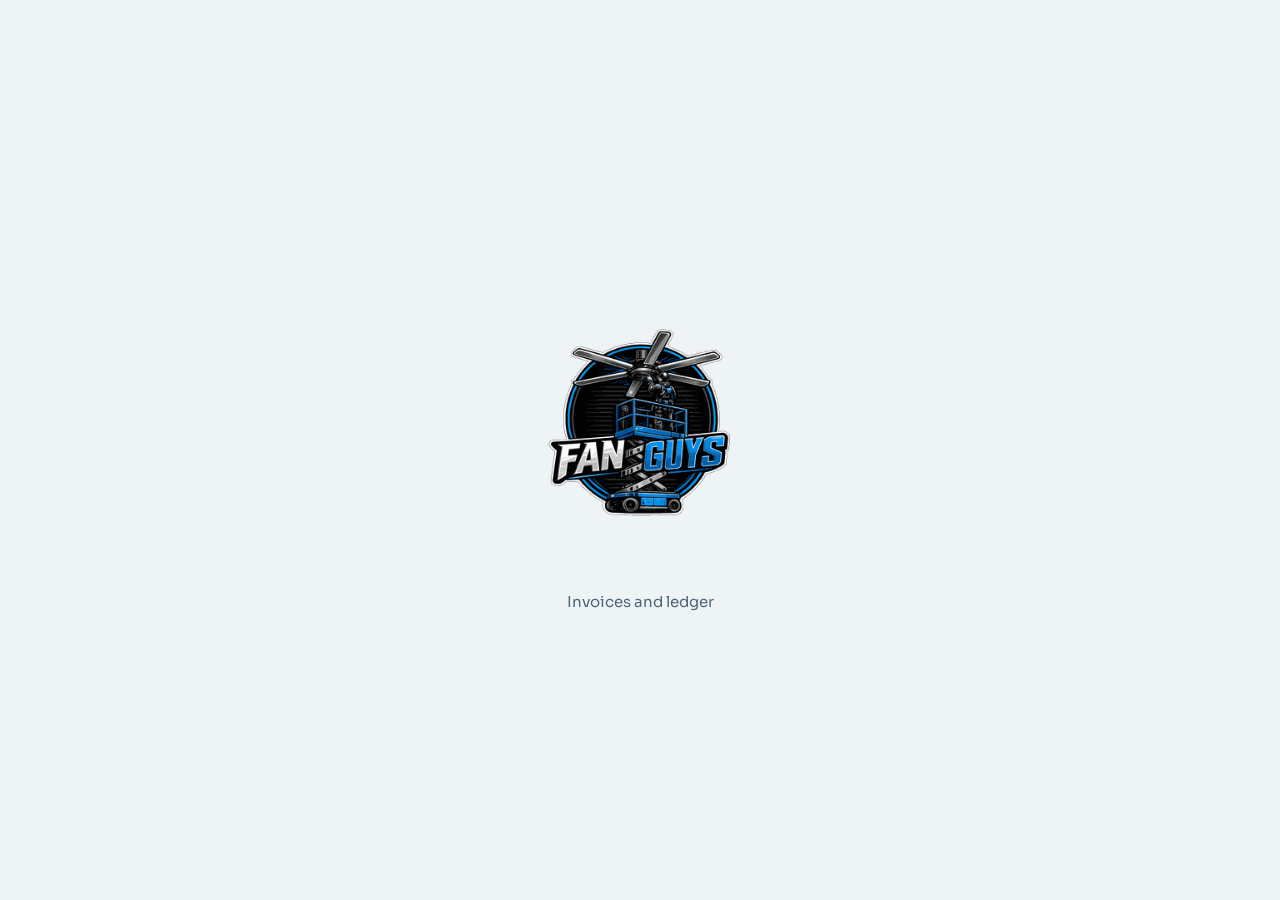
==== commit a57015c8: "Airflow look; Email Invoice with Google Drive job folders - Light Airflow theme; the fan at the top " ====
--- a/invoices.html
+++ b/invoices.html
@@ -148,8 +148,9 @@
 .splash{position:fixed;inset:0;background:#000;z-index:999;display:flex;flex-direction:column;align-items:center;justify-content:center;transition:opacity .6s ease}
 </style>
 <script src="books.js"></script>
+<script src="drive.js"></script>
 <script>try{localStorage.setItem('fgb-last','invoices')}catch(e){}</script>
-<link rel="stylesheet" href="panel.css">
+<link rel="stylesheet" href="airflow.css">
 </head>
 <body class="fgb fgb-invoices">
 <div id="app"></div>
@@ -1239,7 +1240,7 @@
 /* ═══════════════════════════════════════════════════
    PDF EXPORT (jsPDF inlined via CDN script tag in head)
 ═══════════════════════════════════════════════════ */
-function buildPDF(job, receipts) {
+function buildPDF(job, receipts, opts) {
   var jsPDF = window.jspdf && window.jspdf.jsPDF;
   if (!jsPDF) { return Promise.reject(new Error('PDF library failed to load.')); }
   return new Promise(function(resolve, reject) {
@@ -1421,9 +1422,10 @@
 
         // Footer on last page
         doc.setFontSize(7); doc.setFont('helvetica','italic'); doc.setTextColor(160,165,170);
-        doc.text('This report is generated by Invoice Pro', PW/2, PH-10, {align:'center'});
+        doc.text('Fan Guys', PW/2, PH-10, {align:'center'});
       }
 
+      if (opts && opts.blob) { resolve(doc.output('blob')); return; }
       doc.save('FanGuys-'+(job.name||'job').replace(/[^a-zA-Z0-9-]/g,'-')+'-'+today()+'.pdf');
       resolve();
     } catch(e){ reject(e); }
@@ -1840,6 +1842,15 @@
   card.appendChild(nav);
 
   var body = div({className:'sheet-body',style:{padding:'0 0 50px'}});
+
+  // ── Sending invoices ──
+  var sendSec = settingSection('Sending invoices');
+  var sendGrp = settingGroup();
+  var bills = FGBDrive.billTo();
+  sendGrp.appendChild(settingBtn('Bill to: ' + bills.map(function(c){ return c.name; }).join(', '), function(){ FGBDrive.editBillTo(); }, '#00AEEF', false));
+  sendGrp.appendChild(settingBtn(FGBDrive.connected() ? 'Google Drive: connected' : 'Connect Google Drive', function(){ FGBDrive.setupDrive(); }, '#00AEEF', true));
+  sendSec.appendChild(sendGrp);
+  body.appendChild(sendSec);
 
   // ── AI Scan ──
   var scanSec = settingSection('AI Receipt Scan');
@@ -2564,22 +2575,7 @@
 
 // buildPDFBlob — same as buildPDF but returns a Blob for sharing
 function buildPDFBlob(job, receipts) {
-  var jsPDF = window.jspdf && window.jspdf.jsPDF;
-  if (!jsPDF) { return Promise.reject(new Error('PDF library failed to load.')); }
-  // Reuse buildPDF logic but intercept the save
-  return buildPDF(job, receipts).then(function() {
-    // buildPDF already saved — for share we need blob
-    // Re-run quickly to get blob output
-    return new Promise(function(resolve, reject) {
-      try {
-        // We'll just share the downloaded file — iOS will offer Drive etc
-        // Generate a fresh doc and return blob
-        var doc2 = new jsPDF({unit:'mm',format:'letter'});
-        doc2.text('See downloaded PDF', 20, 20);
-        resolve(doc2.output('blob'));
-      } catch(e){ reject(e); }
-    });
-  });
+  return buildPDF(job, receipts, {blob:true});
 }
 
 function shareJobReport(job, receipts) {
@@ -2794,6 +2790,13 @@
     return item;
   }
 
+  menu.appendChild(menuItem('✉️', 'Email Invoice', function(){
+    if (!receipts.length) { alert('This report has no receipts yet.'); return; }
+    var b = buildLedgerJob(job, receipts);
+    var total = money(b ? b.totals.invoice : receipts.reduce(function(s,r){return s+(+r.amount||0);},0));
+    FGBDrive.emailInvoice(job, total, function(){ return buildPDF(job, receipts, {blob:true}); });
+  }));
+  menu.appendChild(menuItem('📁', 'Open Job Folder', function(){ FGBDrive.openFolder(job); }));
   menu.appendChild(menuItem('✏️', 'Edit Report', onEdit));
   menu.appendChild(menuItem('📄', 'Export PDF', function(){
     buildPDF(job, receipts).catch(function(e){ alert('PDF error: '+e.message); });
@@ -2852,7 +2855,7 @@
     logoWrap.appendChild(img({src:'[data-uri]', alt:'Fan Guys', style:{height:'30px',width:'auto',display:'block'}}));
     logoWrap.appendChild(div({className:'fgb-brand'},['Fan Guys Books']));
     var addJobBtn=btn({className:'nav-btn',onClick:function(){
-      openJobSheet(function(j){ db=dbGet(); db.jobs=[j].concat(db.jobs); dbSave(db); redraw(); renderJobDetail(j); });
+      openJobSheet(function(j){ db=dbGet(); db.jobs=[j].concat(db.jobs); dbSave(db); if(FGBDrive.connected()) FGBDrive.ensureFolder(j).catch(function(){}); redraw(); renderJobDetail(j); });
     }});
     addJobBtn.appendChild(IC.plus(24,'#00AEEF'));
     screen.appendChild(makeNavBar(logoWrap,null,addJobBtn));
@@ -2892,6 +2895,14 @@
     }
 
     var ledIdx=FGB.ledgerIndex();
+    if(!search && db.jobs.length){
+      var nowD=new Date(), ym=nowD.toISOString().slice(0,7), yr=String(nowD.getFullYear());
+      var mTot=0, yTot=0;
+      db.receipts.forEach(function(r){ var a=+r.amount||0; if((r.date||'').slice(0,7)===ym) mTot+=a; if((r.date||'').slice(0,4)===yr) yTot+=a; });
+      var avgM=yTot/Math.max(1,nowD.getMonth()+1);
+      list.appendChild(FGB.fan({ amount: money(mTot), pace: avgM>0 ? mTot/avgM : 1,
+        label: 'Billed this month. The fan spins at your pace.' }));
+    }
     jobs.forEach(function(job){
       var recs=db.receipts.filter(function(r){return r.jobId===job.id;});
       var tot=recs.reduce(function(s,r){return s+r.amount;},0);
@@ -2906,12 +2917,22 @@
       card.appendChild(handle);
       var left=div({className:'sbody'});
       var l1=div({className:'l1'});
-      l1.appendChild(div({className:'cust'},[job.name]));
+      var jno=FGB.jobNoOf(job.name);
+      if(jno) left.appendChild(div({className:'jobno'},[jno]));
+      l1.appendChild(div({className:'cust'},[jno ? job.name.slice(jno.length).trim() : job.name]));
       l1.appendChild(div({className:'amt'},[money(tot)]));
       left.appendChild(l1);
       var where=[job.location, dr].filter(Boolean).join(' \u00b7 ');
       left.appendChild(div({className:'where'},[(where||'No dates yet')+'  \u00b7  '+recs.length+' receipt'+(recs.length!==1?'s':'')+(job.archivedAt?'  \u00b7  Archived':'')]));
       if(recs.length) left.appendChild(wireTags(recs));
+      var srow=div({className:'status-row'});
+      if(inLedger){ srow.appendChild(span({className:'pill-in'},'In ledger')); }
+      else if(recs.length){
+        var sendBtn=btn({className:'pill-send'}); sendBtn.textContent='Send to ledger';
+        (function(j,r){ sendBtn.addEventListener('click',function(e){ e.stopPropagation(); copyJobToLedger(j,r); }); })(job,recs);
+        srow.appendChild(sendBtn);
+      }
+      left.appendChild(srow);
       card.appendChild(left);
 
       var right=div({style:{display:'flex',flexDirection:'column',alignItems:'flex-end',justifyContent:'flex-start',flexShrink:'0',padding:'6px 4px 0 0'}});
@@ -2945,7 +2966,7 @@
 
     // Tab bar
     screen.appendChild(makeTabBar(function(){
-      openJobSheet(function(j){ db=dbGet(); db.jobs=[j].concat(db.jobs); dbSave(db); redraw(); renderJobDetail(j); });
+      openJobSheet(function(j){ db=dbGet(); db.jobs=[j].concat(db.jobs); dbSave(db); if(FGBDrive.connected()) FGBDrive.ensureFolder(j).catch(function(){}); redraw(); renderJobDetail(j); });
     }));
 
     _root.innerHTML=''; _root.appendChild(screen);
--- a/airflow.css
+++ b/airflow.css
@@ -0,0 +1,257 @@
+/* ═══════════════════════════════════════════════════════════════
+   FAN GUYS BOOKS — "Airflow" look
+   Light and calm. One moving thing: the HVLS fan up top, spinning at
+   this month's pace. Everything else stays still and easy to read.
+═══════════════════════════════════════════════════════════════ */
+@font-face{font-family:'Sora';src:url(fonts/sora-latin-400-normal.woff2) format('woff2');font-weight:400;font-display:swap}
+@font-face{font-family:'Sora';src:url(fonts/sora-latin-500-normal.woff2) format('woff2');font-weight:500;font-display:swap}
+@font-face{font-family:'Sora';src:url(fonts/sora-latin-600-normal.woff2) format('woff2');font-weight:600;font-display:swap}
+@font-face{font-family:'Sora';src:url(fonts/sora-latin-700-normal.woff2) format('woff2');font-weight:700;font-display:swap}
+@font-face{font-family:'Sora';src:url(fonts/sora-latin-800-normal.woff2) format('woff2');font-weight:800;font-display:swap}
+
+:root{
+  --air:#EEF3F6; --card:#FFFFFF; --soft:#F5F8FA; --line:#D9E3E9; --line2:#C5D3DC;
+  --ink:#0F2A3D; --ink2:#4D6577; --ink3:#6E8392;
+  --teal:#1E9E9A; --teal-ink:#127A76; --teal-soft:#DDF1EF; --breeze:#9CC7D4;
+  --warn-bg:#FDF0D5; --warn-ink:#7A4B00; --red:#B3261E;
+  --w-red:#C8322B; --w-blue:#2F5FB3; --w-white:#FFFFFF; --w-black:#15181C; --w-orange:#D9782D; --w-green:#2E8B57;
+  --font:'Sora',-apple-system,sans-serif;
+}
+
+/* ───────── shared ───────── */
+html,body{background:var(--air)!important}
+body.fgb{font-family:var(--font)!important;color:var(--ink)!important;background-image:none!important}
+body.fgb input,body.fgb select,body.fgb textarea,body.fgb button{font-family:var(--font)}
+body.fgb :focus-visible{outline:3px solid var(--ink);outline-offset:2px}
+
+/* the fan hero */
+.fgb-hero{position:relative;text-align:center;padding:4px 0 14px;overflow:hidden}
+.fgb-air{position:absolute;left:0;top:0;width:100%;height:230px;fill:none;stroke:var(--breeze);stroke-width:2;stroke-linecap:round}
+.fgb-air path{stroke-dasharray:6 14;animation:fgbDrift 3.4s linear infinite}
+.fgb-air path:nth-child(2){animation-duration:4.2s}.fgb-air path:nth-child(3){animation-duration:3.7s}.fgb-air path:nth-child(4){animation-duration:4.7s}
+.fgb-fan-svg{position:relative;width:170px;height:170px;display:block;margin:0 auto}
+.fgb-blades{transform-origin:110px 110px;animation:fgbSpin 7s linear infinite;fill:var(--ink)}
+.fgb-blades.burst{animation-duration:.9s!important}
+.fgb-fan-svg .hub{fill:var(--ink)} .fgb-fan-svg .cap{fill:var(--teal)}
+.fgb-hero-num{position:relative;font-size:40px;font-weight:800;letter-spacing:-1px;line-height:1.1;margin-top:2px;font-variant-numeric:tabular-nums}
+.fgb-hero-sub{position:relative;font-size:13.5px;color:var(--ink2);margin-top:3px;padding:0 24px}
+@keyframes fgbSpin{to{transform:rotate(360deg)}}
+@keyframes fgbDrift{from{stroke-dashoffset:0}to{stroke-dashoffset:-120}}
+@keyframes fgbIn{from{opacity:0;transform:translateY(4px)}to{opacity:1;transform:none}}
+
+/* money tags (wire colors kept as small dots) */
+.wires{display:flex;flex-wrap:wrap;gap:6px;margin-top:9px}
+.wire{display:inline-flex;align-items:center;gap:6px;font-size:12px;font-weight:500;color:var(--ink2);background:var(--soft);border-radius:999px;padding:3px 9px 3px 7px;white-space:nowrap}
+.wire i{width:8px;height:8px;border-radius:50%;display:block;flex:none}
+.w-labor i{background:var(--w-red)} .w-hotel i{background:var(--w-blue)} .w-airfare i{background:#fff;box-shadow:inset 0 0 0 1.5px #8A9AA6}
+.w-rental i{background:var(--w-black)} .w-fuel i{background:var(--w-orange)} .w-material i{background:var(--w-green)}
+
+/* cards */
+.strip{display:flex;align-items:flex-start;background:var(--card);color:var(--ink);border-radius:16px;margin-bottom:8px;cursor:pointer;-webkit-user-select:none;user-select:none;box-shadow:0 1px 2px rgba(15,42,61,.06)}
+.strip .handle{display:none}
+.strip .sbody{flex:1;padding:14px 12px 13px 16px;min-width:0}
+.strip .l1{display:flex;align-items:baseline;gap:10px}
+.strip .cust{font-weight:600;font-size:15.5px;flex:1;min-width:0;line-height:1.3}
+.strip .amt{font-weight:700;font-size:17px;font-variant-numeric:tabular-nums;white-space:nowrap}
+.strip .where{font-size:12.5px;color:var(--ink2);margin-top:3px}
+.strip .jobno{font-size:12px;font-weight:600;color:var(--ink3);margin-bottom:1px}
+.strip .flag{display:inline-block;margin-left:6px;font-size:11.5px;font-weight:600;color:var(--warn-ink);background:var(--warn-bg);border-radius:999px;padding:1px 8px}
+.pill-in{display:inline-block;font-size:12px;font-weight:600;color:var(--teal-ink);background:var(--teal-soft);border-radius:999px;padding:4px 10px;animation:fgbIn .35s ease-out}
+.pill-send{border:none;background:var(--ink);color:#fff!important;font-size:12.5px;font-weight:600;border-radius:999px;padding:7px 13px;min-height:32px;cursor:pointer}
+.status-row{display:flex;align-items:center;justify-content:space-between;margin-top:10px;gap:8px}
+
+.caution-bar{background:var(--warn-bg)!important;color:var(--warn-ink)!important;border:none!important;border-radius:14px!important;padding:11px 14px!important;font-size:13.5px!important;font-weight:600!important;text-align:left!important}
+
+/* small sheets (email, Drive, bill-to) */
+.fgb-sheet{position:fixed;inset:0;z-index:2000;background:rgba(15,42,61,.38);display:flex;align-items:flex-end;justify-content:center}
+.fgb-sheet-card{width:100%;max-width:480px;max-height:88vh;overflow:auto;background:var(--card);color:var(--ink);border-radius:22px 22px 0 0;padding:22px 20px calc(24px + env(safe-area-inset-bottom,0px));animation:fgbUp .28s ease-out;font-family:var(--font)}
+@keyframes fgbUp{from{transform:translateY(40px);opacity:.4}to{transform:none;opacity:1}}
+.fgb-sheet h2{font-size:20px;font-weight:700;margin:0 0 6px}
+.fgb-sheet p{font-size:14px;color:var(--ink2);margin:0 0 14px;line-height:1.45}
+.fgb-sheet .fgb-ok{color:var(--teal-ink);font-weight:600}
+.fgb-sheet .fgb-msg{color:var(--ink);background:var(--soft);border-radius:12px;padding:10px 12px}
+.fgb-sheet .fgb-go{display:block;width:100%;box-sizing:border-box;text-align:center;text-decoration:none;background:var(--ink);color:#fff;border:none;border-radius:14px;padding:15px;font-size:16px;font-weight:600;margin-top:8px}
+.fgb-sheet .fgb-cancel,.fgb-sheet .fgb-add,.fgb-sheet .fgb-remove,.fgb-sheet .fgb-copy,.fgb-sheet .fgb-opt{display:block;width:100%;background:var(--soft);color:var(--ink);border:none;border-radius:14px;padding:14px;font-size:15px;font-weight:600;margin-top:8px;text-align:center}
+.fgb-sheet .fgb-remove{color:var(--red);background:transparent}
+.fgb-sheet .fgb-opt{text-align:left}
+.fgb-sheet .fgb-opt small{display:block;font-weight:400;color:var(--ink2);font-size:12.5px;margin-top:2px}
+.fgb-sheet .fgb-link{display:inline-block;margin-top:6px;color:var(--teal-ink);font-weight:600}
+.fgb-sheet fieldset{border:1px solid var(--line);border-radius:16px;padding:12px 12px 6px;margin:0 0 10px}
+.fgb-sheet label{display:block;font-size:12.5px;font-weight:600;color:var(--ink2);margin-bottom:10px}
+.fgb-sheet input,.fgb-sheet textarea{display:block;width:100%;box-sizing:border-box;margin-top:4px;border:1px solid var(--line2);border-radius:10px;padding:10px 11px;font-size:16px;color:var(--ink);background:#fff;font-weight:400}
+.fgb-sheet .fgb-hint{font-size:12px;margin:0 0 6px}
+.fgb-sheet .fgb-steps{margin:0 0 6px;padding-left:20px;font-size:14px;line-height:1.5;color:var(--ink)}
+.fgb-sheet .fgb-steps li{margin-bottom:12px}
+.fgb-sheet .fgb-steps .fgb-copy{margin-top:6px}
+.fgb-sheet .fgb-fan{width:46px;height:46px;margin:4px auto 12px;border-radius:50%;border:4px solid var(--line);border-top-color:var(--teal);animation:fgbSpin .8s linear infinite}
+.fgb-sheet .fgb-done{width:46px;height:46px;margin:4px auto 12px;border-radius:50%;background:var(--teal-soft);color:var(--teal-ink);display:grid;place-items:center;font-size:24px;font-weight:700;animation:fgbIn .3s ease-out}
+.fgb-sheet h2,.fgb-sheet>div>p{text-align:left}
+
+/* ───────── LEDGER side ───────── */
+body.fgb-ledger{--bg:var(--air);--s1:var(--card);--s2:var(--card);--s3:var(--soft);--bd:var(--line);--bd2:var(--line2);--acc:var(--ink);--tx:var(--ink);--mid:var(--ink2);--dim:var(--ink3);--gr:var(--teal-ink);--am:var(--warn-ink)}
+.fgb-ledger main,.fgb-ledger #jobs-tab,.fgb-ledger #summary-tab{background:transparent!important}
+.fgb-ledger #jobs-bg,.fgb-ledger .toolbar,.fgb-ledger #totals-bar{display:none!important}
+.fgb-ledger nav{background:var(--air)!important;backdrop-filter:none;border-bottom:1px solid var(--line);flex-wrap:wrap;padding-top:calc(env(safe-area-inset-top,0px) + 12px)!important}
+.fgb-ledger nav .brand{display:flex!important;order:1;flex:1;padding:0;margin:0}
+.fgb-ledger nav .brand img{display:none}
+.fgb-ledger nav .brand-name{font-family:var(--font);font-weight:700;font-size:18px;letter-spacing:0;text-transform:none;color:var(--ink)}
+.fgb-ledger nav .brand-sub{display:none}
+.fgb-ledger nav .nav-right{order:2}
+.fgb-ledger nav .tabs{order:3;flex:1 0 100%;gap:22px;margin-top:8px}
+.fgb-ledger nav .tab{font-size:14.5px!important;font-weight:600;letter-spacing:0!important;text-transform:none;color:var(--ink3);padding:8px 0 11px!important;border-bottom-width:3px}
+.fgb-ledger nav .tab.active{color:var(--ink);border-bottom-color:var(--teal)}
+.fgb-ledger nav .tab #job-count{font-weight:600;color:var(--ink3);margin-left:2px}
+.fgb-ledger #year-sel{font-family:var(--font)!important;font-weight:700!important;font-size:15px!important;background-color:var(--card)!important;border:1px solid var(--line)!important;border-radius:999px!important;color:var(--ink)!important}
+.fgb-ledger #tools-btn{border-color:var(--line);color:var(--ink);border-radius:999px;background:var(--card)}
+.fgb-ledger .tools-menu{background:var(--card);border:1px solid var(--line);border-radius:16px;box-shadow:0 12px 30px rgba(15,42,61,.18)}
+.fgb-ledger .tools-item{color:var(--ink);border-bottom-color:var(--line);font-size:15px}
+.fgb-ledger .tools-sep{background:var(--soft)}
+.fgb-ledger .count-line{display:flex;align-items:center;justify-content:space-between;gap:8px;font-size:12.5px;color:var(--ink2);margin:6px 2px 10px;font-weight:500}
+.fgb-ledger .count-line button{background:var(--card);border:1px solid var(--line);color:var(--ink);border-radius:999px;font-size:12.5px;font-weight:600;padding:6px 12px;flex:none}
+.fgb-ledger .btn-dark,.fgb-ledger .btn-ghost{background:var(--card);border:1px solid var(--line);color:var(--ink);letter-spacing:0;text-transform:none;font-size:14px;font-weight:600;border-radius:999px}
+.fgb-ledger .btn-blue{background:var(--ink);color:#fff;box-shadow:none;letter-spacing:0;text-transform:none;font-size:16px;border-radius:14px}
+.fgb-ledger .fab-newjob{background:var(--ink);color:#fff;border-radius:999px;box-shadow:0 8px 22px rgba(15,42,61,.28);letter-spacing:0;text-transform:none;font-size:15px;font-weight:600}
+.fgb-ledger main{padding-bottom:calc(110px + env(safe-area-inset-bottom,0px))!important}
+.fgb-ledger .job-detail{background:var(--card);color:var(--ink);border-top:1px solid var(--line);padding:12px 16px 14px;gap:10px;margin:-14px 0 8px;border-radius:0 0 16px 16px}
+.fgb-ledger .job-detail .meta{font-size:13px;color:var(--ink2)}
+.fgb-ledger .job-detail .notes{font-size:13px;color:var(--ink);padding:8px 11px;background:var(--soft);border-radius:10px}
+.fgb-ledger .job-detail .row-actions button{border:1px solid var(--line);color:var(--ink);background:var(--card);border-radius:999px;letter-spacing:0;text-transform:none!important;font-size:14px!important;font-weight:600}
+.fgb-ledger .job-detail .row-actions .del-btn{color:var(--red)}
+.fgb-ledger .strip.open{border-radius:16px 16px 0 0}
+/* summary */
+.fgb-ledger .kpi-card,.fgb-ledger .card{background:var(--card);border:none;border-radius:16px;color:var(--ink);box-shadow:0 1px 2px rgba(15,42,61,.06)}
+.fgb-ledger .kpi-icon{display:none}
+.fgb-ledger .kpi-val,.fgb-ledger .kpi-val.accent{font-weight:700;color:var(--ink);font-size:24px}
+.fgb-ledger .kpi-lbl{font-size:12.5px;letter-spacing:0;text-transform:none;color:var(--ink2);font-weight:500}
+.fgb-ledger .card-hdr{background:transparent;border-bottom:1px solid var(--line);color:var(--ink);font-size:16px;font-weight:700;letter-spacing:0;text-transform:none}
+.fgb-ledger .exp-tile{background:var(--soft);border:none;border-radius:12px;border-top:4px solid var(--w-black)}
+.fgb-ledger .exp-tile.w-hotel{border-top-color:var(--w-blue)} .fgb-ledger .exp-tile.w-airfare{border-top-color:#B9C7D0}
+.fgb-ledger .exp-tile.w-fuel{border-top-color:var(--w-orange)} .fgb-ledger .exp-tile.w-material{border-top-color:var(--w-green)}
+.fgb-ledger .exp-tile-val{color:var(--ink);font-size:15px}
+.fgb-ledger .exp-tile-lbl{font-size:11px;letter-spacing:0;text-transform:none;color:var(--ink2);font-weight:500}
+.fgb-ledger .sum-table td,.fgb-ledger .month-table td{color:var(--ink)!important;border-bottom-color:var(--line)}
+.fgb-ledger .sum-table tr,.fgb-ledger .month-table tr{background:transparent!important}
+.fgb-ledger .sum-table th,.fgb-ledger .month-table th{color:var(--ink2);letter-spacing:0;text-transform:none;font-size:12px;border-bottom-color:var(--line)}
+.fgb-ledger td[style*="letter-spacing"]{letter-spacing:0!important;text-transform:none!important}
+/* job form */
+.fgb-ledger .overlay{background:rgba(15,42,61,.38)}
+.fgb-ledger .modal{border:none;border-radius:22px}
+.fgb-ledger .modal-hdr{background:var(--card);border-bottom:1px solid var(--line)}
+.fgb-ledger .modal-hdr svg{display:none}
+.fgb-ledger #form-job-id{font-weight:800!important;letter-spacing:-.5px!important;font-size:26px!important;color:var(--ink)!important}
+.fgb-ledger #form-mode-lbl{letter-spacing:0!important;text-transform:none!important;font-size:13px!important}
+.fgb-ledger .modal-body{background:var(--air)}
+.fgb-ledger .sec{background:var(--card);border:none;border-radius:16px}
+.fgb-ledger .sec-hdr{background:transparent;border-bottom:1px solid var(--line)}
+.fgb-ledger .sec-hdr>span:first-child{display:none}
+.fgb-ledger .sec-hdr-txt{font-size:15px;font-weight:700;letter-spacing:0;text-transform:none;color:var(--ink)}
+.fgb-ledger .field label{font-size:12.5px;letter-spacing:0;text-transform:none;color:var(--ink2);font-weight:600}
+.fgb-ledger .field label span[style]{color:var(--teal-ink)!important;font-size:11px!important}
+.fgb-ledger .field input,.fgb-ledger .field select,.fgb-ledger .field textarea{background-color:#fff;border:1px solid var(--line2);color:var(--ink);border-radius:10px;font-size:16px}
+.fgb-ledger #f-totexp{color:var(--ink)!important}
+.fgb-ledger .note-info,.fgb-ledger .auto-exp-note{background:var(--teal-soft);color:var(--teal-ink)}
+.fgb-ledger .modal-body [id^="bal-"]{background:var(--soft)!important;border:1px solid var(--line)!important;color:var(--ink2)!important}
+.fgb-ledger .modal-body b[style]{color:var(--ink)!important}
+.fgb-ledger .chip-gr{background:var(--teal-soft);color:var(--teal-ink);border:none}
+.fgb-ledger .chip-am{background:var(--warn-bg);color:var(--warn-ink);border:none}
+.fgb-ledger .ac-list{background:#fff;border-color:var(--line2)}
+.fgb-ledger .ac-item{color:var(--ink);border-bottom-color:var(--line)}
+/* lock */
+.fgb-ledger #lock-screen{background:var(--air)}
+.fgb-ledger .lock-title{font-weight:800;letter-spacing:-.5px;text-transform:none;font-size:26px;color:var(--ink)}
+.fgb-ledger .lock-sub{letter-spacing:0;text-transform:none;font-size:14px;color:var(--ink2)}
+.fgb-ledger .keypad-btn{background:var(--card);border:1px solid var(--line);color:var(--ink);font-weight:600}
+.fgb-ledger .lock-dot{border-color:var(--line2)}
+.fgb-ledger .lock-dot.filled{background:var(--ink);border-color:var(--ink)}
+.fgb-ledger .empty{background:var(--card);border:none;border-radius:16px;color:var(--ink)}
+.fgb-ledger .empty img{display:none}
+.fgb-ledger .empty-title{letter-spacing:0;color:var(--ink)}
+.fgb-ledger .empty-sub{color:var(--ink2)}
+
+/* ───────── INVOICES side (built for dark, so its inline colors are flipped here) ───────── */
+.fgb-invoices .screen,.fgb-invoices .scroll{background:transparent!important}
+.fgb-invoices [style*="color: rgb(255, 255, 255)"]{color:var(--ink)!important}
+.fgb-invoices [style*="color: rgba(255, 255, 255, 0.48)"],.fgb-invoices [style*="color: rgba(255, 255, 255, 0.45)"],
+.fgb-invoices [style*="color: rgba(255, 255, 255, 0.35)"],.fgb-invoices [style*="color: rgba(255, 255, 255, 0.3)"],
+.fgb-invoices [style*="color: rgba(255, 255, 255, 0.25)"],.fgb-invoices [style*="color: rgba(255, 255, 255, 0.6)"]{color:var(--ink2)!important}
+.fgb-invoices [style*="color: rgb(0, 174, 239)"]{color:var(--teal-ink)!important}
+.fgb-invoices [style*="background: rgb(28, 28, 30)"],.fgb-invoices [style*="background-color: rgb(28, 28, 30)"]{background:var(--card)!important}
+.fgb-invoices [style*="background: rgb(44, 44, 46)"],.fgb-invoices [style*="background-color: rgb(44, 44, 46)"]{background:var(--soft)!important}
+.fgb-invoices [style*="background: rgb(17, 17, 17)"],.fgb-invoices [style*="background-color: rgb(17, 17, 17)"],
+.fgb-invoices [style*="background: rgb(0, 0, 0)"],.fgb-invoices [style*="background-color: rgb(0, 0, 0)"]{background:var(--air)!important}
+.fgb-invoices [style*="background: rgb(0, 174, 239)"],.fgb-invoices [style*="background-color: rgb(0, 174, 239)"]{background:var(--ink)!important;color:#fff!important}
+.fgb-invoices [style*="rgba(255, 255, 255, 0.09)"],.fgb-invoices [style*="rgba(255, 255, 255, 0.07)"]{border-color:var(--line)!important}
+.fgb-invoices svg [stroke^="rgba(255"],.fgb-invoices svg[stroke^="rgba(255"]{stroke:var(--ink3)}
+.fgb-invoices svg [fill^="rgba(255"]{fill:var(--ink3)}
+.fgb-invoices input::placeholder,.fgb-invoices textarea::placeholder{color:var(--ink3)!important}
+.fgb-invoices input,.fgb-invoices textarea,.fgb-invoices select{color:var(--ink)}
+.fgb-invoices input[type="date"]::-webkit-calendar-picker-indicator{filter:none}
+
+.fgb-invoices .navbar{background:var(--air);border-bottom:1px solid var(--line);height:54px;padding:0 12px}
+.fgb-invoices .fgb-brand{font-weight:700;font-size:18px;color:var(--ink)}
+.fgb-invoices .nav-btn{color:var(--teal-ink)}
+.fgb-invoices .nav-btn svg path,.fgb-invoices .nav-btn svg line{stroke:var(--ink)}
+.fgb-invoices .fgb-title{font-weight:700;font-size:22px;color:var(--ink)}
+.fgb-invoices .fgb-title-amt{font-weight:700;font-size:17px;color:var(--ink2)}
+.fgb-invoices .searchbar{background:var(--card);border:1px solid var(--line);border-radius:999px;margin:10px 16px 10px}
+.fgb-invoices .searchbar input{font-size:16px!important}
+.fgb-invoices .rep-strip{margin:0 0 8px}
+.fgb-invoices .dot-menu{background:var(--card);border-radius:16px;box-shadow:0 14px 36px rgba(15,42,61,.22)}
+.fgb-invoices .dot-menu-item{color:var(--ink);border-bottom-color:var(--line)}
+.fgb-invoices .dot-menu-item:active{background:var(--soft)}
+.fgb-invoices .dot-menu-item.danger{color:var(--red)}
+.fgb-invoices .date-pill{justify-content:flex-start;padding:14px 18px 6px}
+.fgb-invoices .date-pill-inner{background:transparent;color:var(--ink2);font-weight:600;font-size:12.5px;padding:0}
+.fgb-invoices .receipt-group{background:var(--card);border-radius:16px;margin:0 16px}
+.fgb-invoices .receipt-row{border-bottom-color:var(--line)!important}
+.fgb-invoices .receipt-group span[style*="font-weight: 700"]{font-weight:700!important}
+.fgb-invoices .thumb{background:var(--soft);border-radius:12px;width:48px;height:48px}
+.fgb-invoices .thumb-wire{width:12px;height:12px;border-radius:50%}
+.fgb-invoices .tabbar{background:var(--card);border-top:1px solid var(--line)}
+.fgb-invoices .tab-btn{color:var(--ink3);font-size:11px;font-weight:600}
+.fgb-invoices .tab-btn svg *{stroke:var(--ink3)}
+.fgb-invoices .tab-btn:first-child{color:var(--ink)}
+.fgb-invoices .tab-btn:first-child svg *{stroke:var(--ink)}
+.fgb-invoices .tab-center{background:var(--ink);border-radius:999px;box-shadow:0 8px 22px rgba(15,42,61,.28)}
+.fgb-invoices .tab-center svg *{stroke:#fff}
+.fgb-invoices .sheet-bg{background:rgba(15,42,61,.38)}
+.fgb-invoices .sheet-card{background:var(--air);border-radius:22px 22px 0 0}
+.fgb-invoices .sheet-pill-inner{background:var(--line2)}
+.fgb-invoices .sheet-nav{border-bottom-color:var(--line)}
+.fgb-invoices .field-group{background:var(--card);border-radius:16px;border:none}
+.fgb-invoices .field-row{border-bottom-color:var(--line)}
+.fgb-invoices .field-label{color:var(--ink2);text-transform:none;letter-spacing:0;font-size:12.5px;font-weight:600}
+.fgb-invoices .field-input{font-size:17px;color:var(--ink)}
+.fgb-invoices .fgb-section{font-weight:700;font-size:15px;color:var(--ink);margin-bottom:8px;padding-left:4px}
+.fgb-invoices .sheet-card [style*="color: rgb(48, 209, 88)"],.fgb-invoices .sheet-card [style*="color: rgb(255, 159, 10)"]{color:var(--ink)!important;font-weight:600}
+.fgb-invoices .sheet-card [style*="color: rgb(255, 69, 58)"]{color:var(--red)!important}
+.fgb-invoices .detail-amount{font-weight:800;font-size:40px;letter-spacing:-1px}
+.fgb-invoices .reimb-badge{background:var(--teal-soft);color:var(--teal-ink)}
+.fgb-invoices .photo-zone{background:var(--soft)}
+.fgb-invoices .spinner{border-color:var(--teal);border-top-color:transparent}
+.fgb-invoices .city-dropdown{background:var(--card);box-shadow:0 10px 24px rgba(15,42,61,.18)}
+.fgb-invoices .city-option{color:var(--ink);border-bottom-color:var(--line)}
+.fgb-invoices .toggle[style*="rgb(0, 174, 239)"],.fgb-invoices .toggle[style*="rgb(48, 209, 88)"]{background:var(--teal)!important}
+/* passcode + splash */
+.fgb-invoices .pin-screen,.fgb-invoices .splash{background:var(--air)}
+.fgb-invoices .pin-title{background:none;-webkit-text-fill-color:var(--ink);color:var(--ink);font-weight:800;font-size:26px;letter-spacing:-.5px}
+.fgb-invoices .pin-sub{letter-spacing:0;font-size:14px;color:var(--ink2)}
+.fgb-invoices .pin-label{color:var(--ink2)}
+.fgb-invoices .pin-key{background:var(--card);color:var(--ink);font-weight:600;box-shadow:0 1px 2px rgba(15,42,61,.08)}
+.fgb-invoices .pin-key.del,.fgb-invoices .pin-key.empty{background:none;box-shadow:none}
+.fgb-invoices .pin-key.del svg *{stroke:var(--ink)}
+.fgb-invoices .pin-dot{border-color:var(--line2)}
+.fgb-invoices .pin-dot.filled{background:var(--ink);border-color:var(--ink)}
+.fgb-invoices .img-viewer,.fgb-invoices .crop-overlay{background:#0F1A22}
+
+@media (prefers-reduced-motion:reduce){
+  .fgb-blades,.fgb-air path,.fgb-sheet .fgb-fan{animation:none!important}
+  .fgb-sheet-card,.pill-in,.fgb-done{animation:none}
+}
+
+/* receipt detail text (set by class, not inline) */
+.fgb-invoices .detail-meta{color:var(--ink2)}
+.fgb-invoices .detail-row{border-bottom-color:var(--line)}
+.fgb-invoices .action-row{color:var(--teal-ink)}
+.fgb-invoices .sheet-card .detail-meta,.fgb-invoices .sheet-card [class*="detail"] span{color:inherit}
+.fgb-blades path{stroke:var(--ink);stroke-width:1;stroke-linejoin:round}
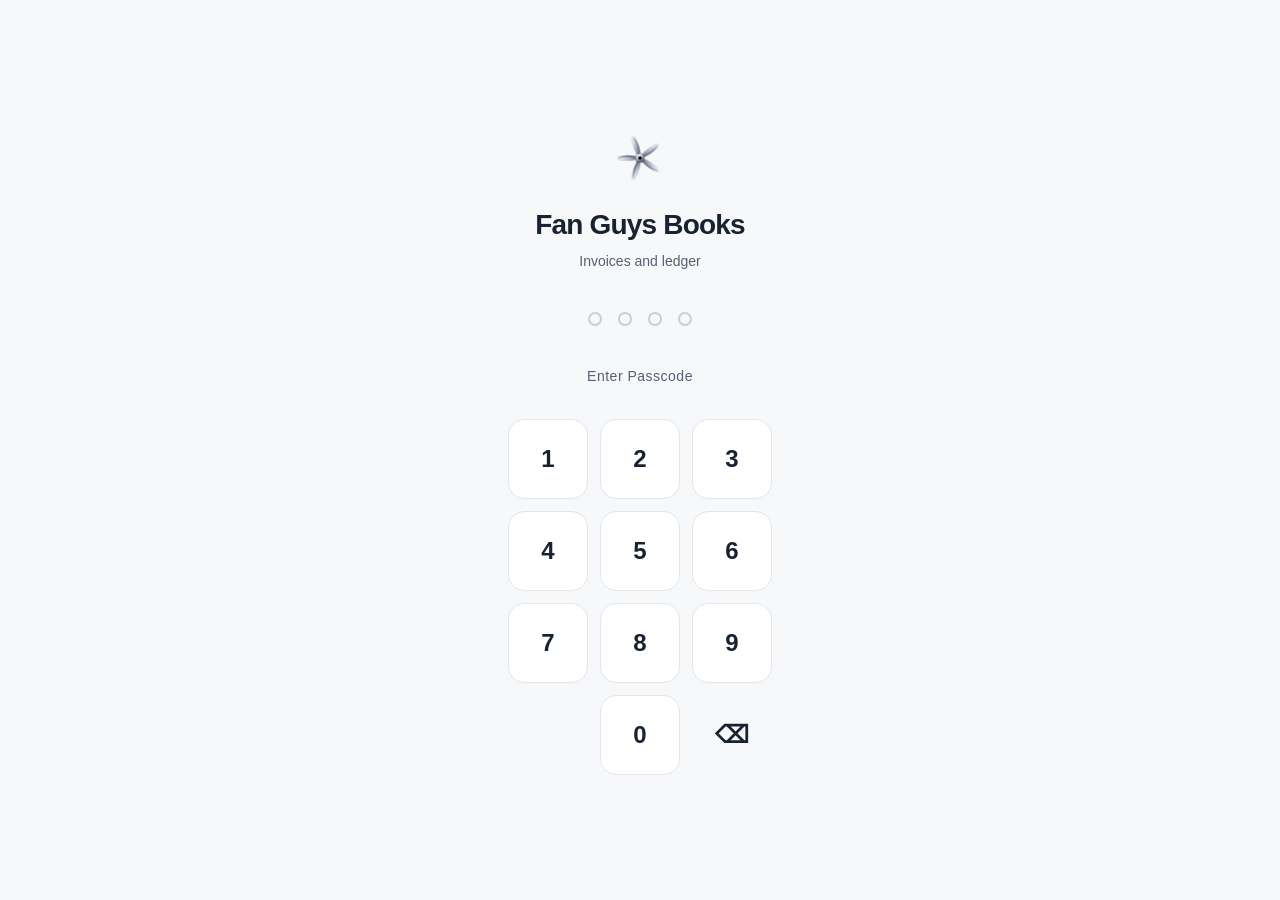
==== commit a4544bef: "Make the V2 redesign the live Fan Guys Books Same storage names, so existing data on the phone carri" ====
--- a/invoices.html
+++ b/invoices.html
@@ -9,9 +9,7 @@
 <meta name="theme-color" content="#000"/>
 <title>Fan Guys Books — Invoices</title>
 <link rel="manifest" href="manifest.json"/>
-<link rel="apple-touch-icon" href="icon-192.png"/>
-<link rel="apple-touch-icon" sizes="192x192" href="icon-192.png"/>
-<link rel="apple-touch-icon" sizes="512x512" href="icon-512.png"/>
+<link rel="apple-touch-icon" sizes="180x180" href="apple-touch-icon.png?v=2">
 <link rel="icon" type="image/png" sizes="192x192" href="icon-192.png"/>
 <style>
 *,*::before,*::after{box-sizing:border-box;-webkit-tap-highlight-color:transparent;margin:0;padding:0}
@@ -151,2944 +149,13 @@
 <script src="drive.js"></script>
 <script>try{localStorage.setItem('fgb-last','invoices')}catch(e){}</script>
 <link rel="stylesheet" href="airflow.css">
+<link rel="stylesheet" href="studio.css">
+<script src="studio.js" defer></script>
 </head>
 <body class="fgb fgb-invoices">
 <div id="app"></div>
 
-<script id="jspdf-lib">/* jsPDF 2.5.1 (MIT) — baked in so PDF export never depends on a CDN */
-/** @license
- *
- * jsPDF - PDF Document creation from JavaScript
- * Version 2.5.1 Built on 2022-01-28T15:37:57.789Z
- *                      CommitID 00000000
- *
- * Copyright (c) 2010-2021 James Hall <james@parall.ax>, https://github.com/MrRio/jsPDF
- *               2015-2021 yWorks GmbH, http://www.yworks.com
- *               2015-2021 Lukas Holländer <lukas.hollaender@yworks.com>, https://github.com/HackbrettXXX
- *               2016-2018 Aras Abbasi <aras.abbasi@gmail.com>
- *               2010 Aaron Spike, https://github.com/acspike
- *               2012 Willow Systems Corporation, https://github.com/willowsystems
- *               2012 Pablo Hess, https://github.com/pablohess
- *               2012 Florian Jenett, https://github.com/fjenett
- *               2013 Warren Weckesser, https://github.com/warrenweckesser
- *               2013 Youssef Beddad, https://github.com/lifof
- *               2013 Lee Driscoll, https://github.com/lsdriscoll
- *               2013 Stefan Slonevskiy, https://github.com/stefslon
- *               2013 Jeremy Morel, https://github.com/jmorel
- *               2013 Christoph Hartmann, https://github.com/chris-rock
- *               2014 Juan Pablo Gaviria, https://github.com/juanpgaviria
- *               2014 James Makes, https://github.com/dollaruw
- *               2014 Diego Casorran, https://github.com/diegocr
- *               2014 Steven Spungin, https://github.com/Flamenco
- *               2014 Kenneth Glassey, https://github.com/Gavvers
- *
- * Permission is hereby granted, free of charge, to any person obtaining
- * a copy of this software and associated documentation files (the
- * "Software"), to deal in the Software without restriction, including
- * without limitation the rights to use, copy, modify, merge, publish,
- * distribute, sublicense, and/or sell copies of the Software, and to
- * permit persons to whom the Software is furnished to do so, subject to
- * the following conditions:
- *
- * The above copyright notice and this permission notice shall be
- * included in all copies or substantial portions of the Software.
- *
- * THE SOFTWARE IS PROVIDED "AS IS", WITHOUT WARRANTY OF ANY KIND,
- * EXPRESS OR IMPLIED, INCLUDING BUT NOT LIMITED TO THE WARRANTIES OF
- * MERCHANTABILITY, FITNESS FOR A PARTICULAR PURPOSE AND
- * NONINFRINGEMENT. IN NO EVENT SHALL THE AUTHORS OR COPYRIGHT HOLDERS BE
- * LIABLE FOR ANY CLAIM, DAMAGES OR OTHER LIABILITY, WHETHER IN AN ACTION
- * OF CONTRACT, TORT OR OTHERWISE, ARISING FROM, OUT OF OR IN CONNECTION
- * WITH THE SOFTWARE OR THE USE OR OTHER DEALINGS IN THE SOFTWARE.
- *
- * Contributor(s):
- *    siefkenj, ahwolf, rickygu, Midnith, saintclair, eaparango,
- *    kim3er, mfo, alnorth, Flamenco
- */
-
-!function(t,e){"object"==typeof exports&&"undefined"!=typeof module?e(exports):"function"==typeof define&&define.amd?define(["exports"],e):e((t=t||self).jspdf={})}(this,(function(t){"use strict";function e(t){return(e="function"==typeof Symbol&&"symbol"==typeof Symbol.iterator?function(t){return typeof t}:function(t){return t&&"function"==typeof Symbol&&t.constructor===Symbol&&t!==Symbol.prototype?"symbol":typeof t})(t)}var r=function(){return"undefined"!=typeof window?window:"undefined"!=typeof global?global:"undefined"!=typeof self?self:this}();function n(){r.console&&"function"==typeof r.console.log&&r.console.log.apply(r.console,arguments)}var i={log:n,warn:function(t){r.console&&("function"==typeof r.console.warn?r.console.warn.apply(r.console,arguments):n.call(null,arguments))},error:function(t){r.console&&("function"==typeof r.console.error?r.console.error.apply(r.console,arguments):n(t))}};function a(t,e,r){var n=new XMLHttpRequest;n.open("GET",t),n.responseType="blob",n.onload=function(){l(n.response,e,r)},n.onerror=function(){i.error("could not download file")},n.send()}function o(t){var e=new XMLHttpRequest;e.open("HEAD",t,!1);try{e.send()}catch(t){}return e.status>=200&&e.status<=299}function s(t){try{t.dispatchEvent(new MouseEvent("click"))}catch(r){var e=document.createEvent("MouseEvents");e.initMouseEvent("click",!0,!0,window,0,0,0,80,20,!1,!1,!1,!1,0,null),t.dispatchEvent(e)}}var c,u,l=r.saveAs||("object"!==("undefined"==typeof window?"undefined":e(window))||window!==r?function(){}:"undefined"!=typeof HTMLAnchorElement&&"download"in HTMLAnchorElement.prototype?function(t,e,n){var i=r.URL||r.webkitURL,c=document.createElement("a");e=e||t.name||"download",c.download=e,c.rel="noopener","string"==typeof t?(c.href=t,c.origin!==location.origin?o(c.href)?a(t,e,n):s(c,c.target="_blank"):s(c)):(c.href=i.createObjectURL(t),setTimeout((function(){i.revokeObjectURL(c.href)}),4e4),setTimeout((function(){s(c)}),0))}:"msSaveOrOpenBlob"in navigator?function(t,r,n){if(r=r||t.name||"download","string"==typeof t)if(o(t))a(t,r,n);else{var c=document.createElement("a");c.href=t,c.target="_blank",setTimeout((function(){s(c)}))}else navigator.msSaveOrOpenBlob(function(t,r){return void 0===r?r={autoBom:!1}:"object"!==e(r)&&(i.warn("Deprecated: Expected third argument to be a object"),r={autoBom:!r}),r.autoBom&&/^\s*(?:text\/\S*|application\/xml|\S*\/\S*\+xml)\s*;.*charset\s*=\s*utf-8/i.test(t.type)?new Blob([String.fromCharCode(65279),t],{type:t.type}):t}(t,n),r)}:function(t,n,i,o){if((o=o||open("","_blank"))&&(o.document.title=o.document.body.innerText="downloading..."),"string"==typeof t)return a(t,n,i);var s="application/octet-stream"===t.type,c=/constructor/i.test(r.HTMLElement)||r.safari,u=/CriOS\/[\d]+/.test(navigator.userAgent);if((u||s&&c)&&"object"===("undefined"==typeof FileReader?"undefined":e(FileReader))){var l=new FileReader;l.onloadend=function(){var t=l.result;t=u?t:t.replace(/^data:[^;]*;/,"data:attachment/file;"),o?o.location.href=t:location=t,o=null},l.readAsDataURL(t)}else{var h=r.URL||r.webkitURL,f=h.createObjectURL(t);o?o.location=f:location.href=f,o=null,setTimeout((function(){h.revokeObjectURL(f)}),4e4)}});
-/**
-   * A class to parse color values
-   * @author Stoyan Stefanov <sstoo@gmail.com>
-   * {@link   http://www.phpied.com/rgb-color-parser-in-javascript/}
-   * @license Use it if you like it
-   */function h(t){var e;t=t||"",this.ok=!1,"#"==t.charAt(0)&&(t=t.substr(1,6));t={aliceblue:"f0f8ff",antiquewhite:"faebd7",aqua:"00ffff",aquamarine:"7fffd4",azure:"f0ffff",beige:"f5f5dc",bisque:"ffe4c4",black:"000000",blanchedalmond:"ffebcd",blue:"0000ff",blueviolet:"8a2be2",brown:"a52a2a",burlywood:"deb887",cadetblue:"5f9ea0",chartreuse:"7fff00",chocolate:"d2691e",coral:"ff7f50",cornflowerblue:"6495ed",cornsilk:"fff8dc",crimson:"dc143c",cyan:"00ffff",darkblue:"00008b",darkcyan:"008b8b",darkgoldenrod:"b8860b",darkgray:"a9a9a9",darkgreen:"006400",darkkhaki:"bdb76b",darkmagenta:"8b008b",darkolivegreen:"556b2f",darkorange:"ff8c00",darkorchid:"9932cc",darkred:"8b0000",darksalmon:"e9967a",darkseagreen:"8fbc8f",darkslateblue:"483d8b",darkslategray:"2f4f4f",darkturquoise:"00ced1",darkviolet:"9400d3",deeppink:"ff1493",deepskyblue:"00bfff",dimgray:"696969",dodgerblue:"1e90ff",feldspar:"d19275",firebrick:"b22222",floralwhite:"fffaf0",forestgreen:"228b22",fuchsia:"ff00ff",gainsboro:"dcdcdc",ghostwhite:"f8f8ff",gold:"ffd700",goldenrod:"daa520",gray:"808080",green:"008000",greenyellow:"adff2f",honeydew:"f0fff0",hotpink:"ff69b4",indianred:"cd5c5c",indigo:"4b0082",ivory:"fffff0",khaki:"f0e68c",lavender:"e6e6fa",lavenderblush:"fff0f5",lawngreen:"7cfc00",lemonchiffon:"fffacd",lightblue:"add8e6",lightcoral:"f08080",lightcyan:"e0ffff",lightgoldenrodyellow:"fafad2",lightgrey:"d3d3d3",lightgreen:"90ee90",lightpink:"ffb6c1",lightsalmon:"ffa07a",lightseagreen:"20b2aa",lightskyblue:"87cefa",lightslateblue:"8470ff",lightslategray:"778899",lightsteelblue:"b0c4de",lightyellow:"ffffe0",lime:"00ff00",limegreen:"32cd32",linen:"faf0e6",magenta:"ff00ff",maroon:"800000",mediumaquamarine:"66cdaa",mediumblue:"0000cd",mediumorchid:"ba55d3",mediumpurple:"9370d8",mediumseagreen:"3cb371",mediumslateblue:"7b68ee",mediumspringgreen:"00fa9a",mediumturquoise:"48d1cc",mediumvioletred:"c71585",midnightblue:"191970",mintcream:"f5fffa",mistyrose:"ffe4e1",moccasin:"ffe4b5",navajowhite:"ffdead",navy:"000080",oldlace:"fdf5e6",olive:"808000",olivedrab:"6b8e23",orange:"ffa500",orangered:"ff4500",orchid:"da70d6",palegoldenrod:"eee8aa",palegreen:"98fb98",paleturquoise:"afeeee",palevioletred:"d87093",papayawhip:"ffefd5",peachpuff:"ffdab9",peru:"cd853f",pink:"ffc0cb",plum:"dda0dd",powderblue:"b0e0e6",purple:"800080",red:"ff0000",rosybrown:"bc8f8f",royalblue:"4169e1",saddlebrown:"8b4513",salmon:"fa8072",sandybrown:"f4a460",seagreen:"2e8b57",seashell:"fff5ee",sienna:"a0522d",silver:"c0c0c0",skyblue:"87ceeb",slateblue:"6a5acd",slategray:"708090",snow:"fffafa",springgreen:"00ff7f",steelblue:"4682b4",tan:"d2b48c",teal:"008080",thistle:"d8bfd8",tomato:"ff6347",turquoise:"40e0d0",violet:"ee82ee",violetred:"d02090",wheat:"f5deb3",white:"ffffff",whitesmoke:"f5f5f5",yellow:"ffff00",yellowgreen:"9acd32"}[t=(t=t.replace(/ /g,"")).toLowerCase()]||t;for(var r=[{re:/^rgb\((\d{1,3}),\s*(\d{1,3}),\s*(\d{1,3})\)$/,example:["rgb(123, 234, 45)","rgb(255,234,245)"],process:function(t){return[parseInt(t[1]),parseInt(t[2]),parseInt(t[3])]}},{re:/^(\w{2})(\w{2})(\w{2})$/,example:["#00ff00","336699"],process:function(t){return[parseInt(t[1],16),parseInt(t[2],16),parseInt(t[3],16)]}},{re:/^(\w{1})(\w{1})(\w{1})$/,example:["#fb0","f0f"],process:function(t){return[parseInt(t[1]+t[1],16),parseInt(t[2]+t[2],16),parseInt(t[3]+t[3],16)]}}],n=0;n<r.length;n++){var i=r[n].re,a=r[n].process,o=i.exec(t);o&&(e=a(o),this.r=e[0],this.g=e[1],this.b=e[2],this.ok=!0)}this.r=this.r<0||isNaN(this.r)?0:this.r>255?255:this.r,this.g=this.g<0||isNaN(this.g)?0:this.g>255?255:this.g,this.b=this.b<0||isNaN(this.b)?0:this.b>255?255:this.b,this.toRGB=function(){return"rgb("+this.r+", "+this.g+", "+this.b+")"},this.toHex=function(){var t=this.r.toString(16),e=this.g.toString(16),r=this.b.toString(16);return 1==t.length&&(t="0"+t),1==e.length&&(e="0"+e),1==r.length&&(r="0"+r),"#"+t+e+r}}
-/**
-   * @license
-   * Joseph Myers does not specify a particular license for his work.
-   *
-   * Author: Joseph Myers
-   * Accessed from: http://www.myersdaily.org/joseph/javascript/md5.js
-   *
-   * Modified by: Owen Leong
-   */
-function f(t,e){var r=t[0],n=t[1],i=t[2],a=t[3];r=p(r,n,i,a,e[0],7,-680876936),a=p(a,r,n,i,e[1],12,-389564586),i=p(i,a,r,n,e[2],17,606105819),n=p(n,i,a,r,e[3],22,-1044525330),r=p(r,n,i,a,e[4],7,-176418897),a=p(a,r,n,i,e[5],12,1200080426),i=p(i,a,r,n,e[6],17,-1473231341),n=p(n,i,a,r,e[7],22,-45705983),r=p(r,n,i,a,e[8],7,1770035416),a=p(a,r,n,i,e[9],12,-1958414417),i=p(i,a,r,n,e[10],17,-42063),n=p(n,i,a,r,e[11],22,-1990404162),r=p(r,n,i,a,e[12],7,1804603682),a=p(a,r,n,i,e[13],12,-40341101),i=p(i,a,r,n,e[14],17,-1502002290),r=g(r,n=p(n,i,a,r,e[15],22,1236535329),i,a,e[1],5,-165796510),a=g(a,r,n,i,e[6],9,-1069501632),i=g(i,a,r,n,e[11],14,643717713),n=g(n,i,a,r,e[0],20,-373897302),r=g(r,n,i,a,e[5],5,-701558691),a=g(a,r,n,i,e[10],9,38016083),i=g(i,a,r,n,e[15],14,-660478335),n=g(n,i,a,r,e[4],20,-405537848),r=g(r,n,i,a,e[9],5,568446438),a=g(a,r,n,i,e[14],9,-1019803690),i=g(i,a,r,n,e[3],14,-187363961),n=g(n,i,a,r,e[8],20,1163531501),r=g(r,n,i,a,e[13],5,-1444681467),a=g(a,r,n,i,e[2],9,-51403784),i=g(i,a,r,n,e[7],14,1735328473),r=m(r,n=g(n,i,a,r,e[12],20,-1926607734),i,a,e[5],4,-378558),a=m(a,r,n,i,e[8],11,-2022574463),i=m(i,a,r,n,e[11],16,1839030562),n=m(n,i,a,r,e[14],23,-35309556),r=m(r,n,i,a,e[1],4,-1530992060),a=m(a,r,n,i,e[4],11,1272893353),i=m(i,a,r,n,e[7],16,-155497632),n=m(n,i,a,r,e[10],23,-1094730640),r=m(r,n,i,a,e[13],4,681279174),a=m(a,r,n,i,e[0],11,-358537222),i=m(i,a,r,n,e[3],16,-722521979),n=m(n,i,a,r,e[6],23,76029189),r=m(r,n,i,a,e[9],4,-640364487),a=m(a,r,n,i,e[12],11,-421815835),i=m(i,a,r,n,e[15],16,530742520),r=v(r,n=m(n,i,a,r,e[2],23,-995338651),i,a,e[0],6,-198630844),a=v(a,r,n,i,e[7],10,1126891415),i=v(i,a,r,n,e[14],15,-1416354905),n=v(n,i,a,r,e[5],21,-57434055),r=v(r,n,i,a,e[12],6,1700485571),a=v(a,r,n,i,e[3],10,-1894986606),i=v(i,a,r,n,e[10],15,-1051523),n=v(n,i,a,r,e[1],21,-2054922799),r=v(r,n,i,a,e[8],6,1873313359),a=v(a,r,n,i,e[15],10,-30611744),i=v(i,a,r,n,e[6],15,-1560198380),n=v(n,i,a,r,e[13],21,1309151649),r=v(r,n,i,a,e[4],6,-145523070),a=v(a,r,n,i,e[11],10,-1120210379),i=v(i,a,r,n,e[2],15,718787259),n=v(n,i,a,r,e[9],21,-343485551),t[0]=S(r,t[0]),t[1]=S(n,t[1]),t[2]=S(i,t[2]),t[3]=S(a,t[3])}function d(t,e,r,n,i,a){return e=S(S(e,t),S(n,a)),S(e<<i|e>>>32-i,r)}function p(t,e,r,n,i,a,o){return d(e&r|~e&n,t,e,i,a,o)}function g(t,e,r,n,i,a,o){return d(e&n|r&~n,t,e,i,a,o)}function m(t,e,r,n,i,a,o){return d(e^r^n,t,e,i,a,o)}function v(t,e,r,n,i,a,o){return d(r^(e|~n),t,e,i,a,o)}function b(t){var e,r=t.length,n=[1732584193,-271733879,-1732584194,271733878];for(e=64;e<=t.length;e+=64)f(n,y(t.substring(e-64,e)));t=t.substring(e-64);var i=[0,0,0,0,0,0,0,0,0,0,0,0,0,0,0,0];for(e=0;e<t.length;e++)i[e>>2]|=t.charCodeAt(e)<<(e%4<<3);if(i[e>>2]|=128<<(e%4<<3),e>55)for(f(n,i),e=0;e<16;e++)i[e]=0;return i[14]=8*r,f(n,i),n}function y(t){var e,r=[];for(e=0;e<64;e+=4)r[e>>2]=t.charCodeAt(e)+(t.charCodeAt(e+1)<<8)+(t.charCodeAt(e+2)<<16)+(t.charCodeAt(e+3)<<24);return r}c=r.atob.bind(r),u=r.btoa.bind(r);var w="0123456789abcdef".split("");function N(t){for(var e="",r=0;r<4;r++)e+=w[t>>8*r+4&15]+w[t>>8*r&15];return e}function L(t){return String.fromCharCode((255&t)>>0,(65280&t)>>8,(16711680&t)>>16,(4278190080&t)>>24)}function A(t){return function(t){return t.map(L).join("")}(b(t))}var x="5d41402abc4b2a76b9719d911017c592"!=function(t){for(var e=0;e<t.length;e++)t[e]=N(t[e]);return t.join("")}(b("hello"));function S(t,e){if(x){var r=(65535&t)+(65535&e);return(t>>16)+(e>>16)+(r>>16)<<16|65535&r}return t+e&4294967295}
-/**
-   * @license
-   * FPDF is released under a permissive license: there is no usage restriction.
-   * You may embed it freely in your application (commercial or not), with or
-   * without modifications.
-   *
-   * Reference: http://www.fpdf.org/en/script/script37.php
-   */function _(t,e){var r,n,i,a;if(t!==r){for(var o=(i=t,a=1+(256/t.length>>0),new Array(a+1).join(i)),s=[],c=0;c<256;c++)s[c]=c;var u=0;for(c=0;c<256;c++){var l=s[c];u=(u+l+o.charCodeAt(c))%256,s[c]=s[u],s[u]=l}r=t,n=s}else s=n;var h=e.length,f=0,d=0,p="";for(c=0;c<h;c++)d=(d+(l=s[f=(f+1)%256]))%256,s[f]=s[d],s[d]=l,o=s[(s[f]+s[d])%256],p+=String.fromCharCode(e.charCodeAt(c)^o);return p}
-/**
-   * @license
-   * Licensed under the MIT License.
-   * http://opensource.org/licenses/mit-license
-   * Author: Owen Leong (@owenl131)
-   * Date: 15 Oct 2020
-   * References:
-   * https://www.cs.cmu.edu/~dst/Adobe/Gallery/anon21jul01-pdf-encryption.txt
-   * https://github.com/foliojs/pdfkit/blob/master/lib/security.js
-   * http://www.fpdf.org/en/script/script37.php
-   */var P={print:4,modify:8,copy:16,"annot-forms":32};function k(t,e,r,n){this.v=1,this.r=2;var i=192;t.forEach((function(t){if(void 0!==P.perm)throw new Error("Invalid permission: "+t);i+=P[t]})),this.padding="(¿N^NuAd\0NVÿú\b..\0¶Ðh>/\f©þdSiz";var a=(e+this.padding).substr(0,32),o=(r+this.padding).substr(0,32);this.O=this.processOwnerPassword(a,o),this.P=-(1+(255^i)),this.encryptionKey=A(a+this.O+this.lsbFirstWord(this.P)+this.hexToBytes(n)).substr(0,5),this.U=_(this.encryptionKey,this.padding)}function F(t){if(/[^\u0000-\u00ff]/.test(t))throw new Error("Invalid PDF Name Object: "+t+", Only accept ASCII characters.");for(var e="",r=t.length,n=0;n<r;n++){var i=t.charCodeAt(n);if(i<33||35===i||37===i||40===i||41===i||47===i||60===i||62===i||91===i||93===i||123===i||125===i||i>126)e+="#"+("0"+i.toString(16)).slice(-2);else e+=t[n]}return e}function I(t){if("object"!==e(t))throw new Error("Invalid Context passed to initialize PubSub (jsPDF-module)");var n={};this.subscribe=function(t,e,r){if(r=r||!1,"string"!=typeof t||"function"!=typeof e||"boolean"!=typeof r)throw new Error("Invalid arguments passed to PubSub.subscribe (jsPDF-module)");n.hasOwnProperty(t)||(n[t]={});var i=Math.random().toString(35);return n[t][i]=[e,!!r],i},this.unsubscribe=function(t){for(var e in n)if(n[e][t])return delete n[e][t],0===Object.keys(n[e]).length&&delete n[e],!0;return!1},this.publish=function(e){if(n.hasOwnProperty(e)){var a=Array.prototype.slice.call(arguments,1),o=[];for(var s in n[e]){var c=n[e][s];try{c[0].apply(t,a)}catch(t){r.console&&i.error("jsPDF PubSub Error",t.message,t)}c[1]&&o.push(s)}o.length&&o.forEach(this.unsubscribe)}},this.getTopics=function(){return n}}function C(t){if(!(this instanceof C))return new C(t);var e="opacity,stroke-opacity".split(",");for(var r in t)t.hasOwnProperty(r)&&e.indexOf(r)>=0&&(this[r]=t[r]);this.id="",this.objectNumber=-1}function j(t,e){this.gState=t,this.matrix=e,this.id="",this.objectNumber=-1}function O(t,e,r,n,i){if(!(this instanceof O))return new O(t,e,r,n,i);this.type="axial"===t?2:3,this.coords=e,this.colors=r,j.call(this,n,i)}function B(t,e,r,n,i){if(!(this instanceof B))return new B(t,e,r,n,i);this.boundingBox=t,this.xStep=e,this.yStep=r,this.stream="",this.cloneIndex=0,j.call(this,n,i)}function M(t){var n,a="string"==typeof arguments[0]?arguments[0]:"p",o=arguments[1],s=arguments[2],c=arguments[3],f=[],d=1,p=16,g="S",m=null;"object"===e(t=t||{})&&(a=t.orientation,o=t.unit||o,s=t.format||s,c=t.compress||t.compressPdf||c,null!==(m=t.encryption||null)&&(m.userPassword=m.userPassword||"",m.ownerPassword=m.ownerPassword||"",m.userPermissions=m.userPermissions||[]),d="number"==typeof t.userUnit?Math.abs(t.userUnit):1,void 0!==t.precision&&(n=t.precision),void 0!==t.floatPrecision&&(p=t.floatPrecision),g=t.defaultPathOperation||"S"),f=t.filters||(!0===c?["FlateEncode"]:f),o=o||"mm",a=(""+(a||"P")).toLowerCase();var v=t.putOnlyUsedFonts||!1,b={},y={internal:{},__private__:{}};y.__private__.PubSub=I;var w="1.3",N=y.__private__.getPdfVersion=function(){return w};y.__private__.setPdfVersion=function(t){w=t};var L={a0:[2383.94,3370.39],a1:[1683.78,2383.94],a2:[1190.55,1683.78],a3:[841.89,1190.55],a4:[595.28,841.89],a5:[419.53,595.28],a6:[297.64,419.53],a7:[209.76,297.64],a8:[147.4,209.76],a9:[104.88,147.4],a10:[73.7,104.88],b0:[2834.65,4008.19],b1:[2004.09,2834.65],b2:[1417.32,2004.09],b3:[1000.63,1417.32],b4:[708.66,1000.63],b5:[498.9,708.66],b6:[354.33,498.9],b7:[249.45,354.33],b8:[175.75,249.45],b9:[124.72,175.75],b10:[87.87,124.72],c0:[2599.37,3676.54],c1:[1836.85,2599.37],c2:[1298.27,1836.85],c3:[918.43,1298.27],c4:[649.13,918.43],c5:[459.21,649.13],c6:[323.15,459.21],c7:[229.61,323.15],c8:[161.57,229.61],c9:[113.39,161.57],c10:[79.37,113.39],dl:[311.81,623.62],letter:[612,792],"government-letter":[576,756],legal:[612,1008],"junior-legal":[576,360],ledger:[1224,792],tabloid:[792,1224],"credit-card":[153,243]};y.__private__.getPageFormats=function(){return L};var A=y.__private__.getPageFormat=function(t){return L[t]};s=s||"a4";var x={COMPAT:"compat",ADVANCED:"advanced"},S=x.COMPAT;function _(){this.saveGraphicsState(),ht(new Vt(_t,0,0,-_t,0,Rr()*_t).toString()+" cm"),this.setFontSize(this.getFontSize()/_t),g="n",S=x.ADVANCED}function P(){this.restoreGraphicsState(),g="S",S=x.COMPAT}var j=y.__private__.combineFontStyleAndFontWeight=function(t,e){if("bold"==t&&"normal"==e||"bold"==t&&400==e||"normal"==t&&"italic"==e||"bold"==t&&"italic"==e)throw new Error("Invalid Combination of fontweight and fontstyle");return e&&(t=400==e||"normal"===e?"italic"===t?"italic":"normal":700!=e&&"bold"!==e||"normal"!==t?(700==e?"bold":e)+""+t:"bold"),t};y.advancedAPI=function(t){var e=S===x.COMPAT;return e&&_.call(this),"function"!=typeof t||(t(this),e&&P.call(this)),this},y.compatAPI=function(t){var e=S===x.ADVANCED;return e&&P.call(this),"function"!=typeof t||(t(this),e&&_.call(this)),this},y.isAdvancedAPI=function(){return S===x.ADVANCED};var E,q=function(t){if(S!==x.ADVANCED)throw new Error(t+" is only available in 'advanced' API mode. You need to call advancedAPI() first.")},D=y.roundToPrecision=y.__private__.roundToPrecision=function(t,e){var r=n||e;if(isNaN(t)||isNaN(r))throw new Error("Invalid argument passed to jsPDF.roundToPrecision");return t.toFixed(r).replace(/0+$/,"")};E=y.hpf=y.__private__.hpf="number"==typeof p?function(t){if(isNaN(t))throw new Error("Invalid argument passed to jsPDF.hpf");return D(t,p)}:"smart"===p?function(t){if(isNaN(t))throw new Error("Invalid argument passed to jsPDF.hpf");return D(t,t>-1&&t<1?16:5)}:function(t){if(isNaN(t))throw new Error("Invalid argument passed to jsPDF.hpf");return D(t,16)};var R=y.f2=y.__private__.f2=function(t){if(isNaN(t))throw new Error("Invalid argument passed to jsPDF.f2");return D(t,2)},T=y.__private__.f3=function(t){if(isNaN(t))throw new Error("Invalid argument passed to jsPDF.f3");return D(t,3)},U=y.scale=y.__private__.scale=function(t){if(isNaN(t))throw new Error("Invalid argument passed to jsPDF.scale");return S===x.COMPAT?t*_t:S===x.ADVANCED?t:void 0},z=function(t){return S===x.COMPAT?Rr()-t:S===x.ADVANCED?t:void 0},H=function(t){return U(z(t))};y.__private__.setPrecision=y.setPrecision=function(t){"number"==typeof parseInt(t,10)&&(n=parseInt(t,10))};var W,V="00000000000000000000000000000000",G=y.__private__.getFileId=function(){return V},Y=y.__private__.setFileId=function(t){return V=void 0!==t&&/^[a-fA-F0-9]{32}$/.test(t)?t.toUpperCase():V.split("").map((function(){return"ABCDEF0123456789".charAt(Math.floor(16*Math.random()))})).join(""),null!==m&&(Ye=new k(m.userPermissions,m.userPassword,m.ownerPassword,V)),V};y.setFileId=function(t){return Y(t),this},y.getFileId=function(){return G()};var J=y.__private__.convertDateToPDFDate=function(t){var e=t.getTimezoneOffset(),r=e<0?"+":"-",n=Math.floor(Math.abs(e/60)),i=Math.abs(e%60),a=[r,Q(n),"'",Q(i),"'"].join("");return["D:",t.getFullYear(),Q(t.getMonth()+1),Q(t.getDate()),Q(t.getHours()),Q(t.getMinutes()),Q(t.getSeconds()),a].join("")},X=y.__private__.convertPDFDateToDate=function(t){var e=parseInt(t.substr(2,4),10),r=parseInt(t.substr(6,2),10)-1,n=parseInt(t.substr(8,2),10),i=parseInt(t.substr(10,2),10),a=parseInt(t.substr(12,2),10),o=parseInt(t.substr(14,2),10);return new Date(e,r,n,i,a,o,0)},K=y.__private__.setCreationDate=function(t){var e;if(void 0===t&&(t=new Date),t instanceof Date)e=J(t);else{if(!/^D:(20[0-2][0-9]|203[0-7]|19[7-9][0-9])(0[0-9]|1[0-2])([0-2][0-9]|3[0-1])(0[0-9]|1[0-9]|2[0-3])(0[0-9]|[1-5][0-9])(0[0-9]|[1-5][0-9])(\+0[0-9]|\+1[0-4]|-0[0-9]|-1[0-1])'(0[0-9]|[1-5][0-9])'?$/.test(t))throw new Error("Invalid argument passed to jsPDF.setCreationDate");e=t}return W=e},Z=y.__private__.getCreationDate=function(t){var e=W;return"jsDate"===t&&(e=X(W)),e};y.setCreationDate=function(t){return K(t),this},y.getCreationDate=function(t){return Z(t)};var $,Q=y.__private__.padd2=function(t){return("0"+parseInt(t)).slice(-2)},tt=y.__private__.padd2Hex=function(t){return("00"+(t=t.toString())).substr(t.length)},et=0,rt=[],nt=[],it=0,at=[],ot=[],st=!1,ct=nt,ut=function(){et=0,it=0,nt=[],rt=[],at=[],Qt=Kt(),te=Kt()};y.__private__.setCustomOutputDestination=function(t){st=!0,ct=t};var lt=function(t){st||(ct=t)};y.__private__.resetCustomOutputDestination=function(){st=!1,ct=nt};var ht=y.__private__.out=function(t){return t=t.toString(),it+=t.length+1,ct.push(t),ct},ft=y.__private__.write=function(t){return ht(1===arguments.length?t.toString():Array.prototype.join.call(arguments," "))},dt=y.__private__.getArrayBuffer=function(t){for(var e=t.length,r=new ArrayBuffer(e),n=new Uint8Array(r);e--;)n[e]=t.charCodeAt(e);return r},pt=[["Helvetica","helvetica","normal","WinAnsiEncoding"],["Helvetica-Bold","helvetica","bold","WinAnsiEncoding"],["Helvetica-Oblique","helvetica","italic","WinAnsiEncoding"],["Helvetica-BoldOblique","helvetica","bolditalic","WinAnsiEncoding"],["Courier","courier","normal","WinAnsiEncoding"],["Courier-Bold","courier","bold","WinAnsiEncoding"],["Courier-Oblique","courier","italic","WinAnsiEncoding"],["Courier-BoldOblique","courier","bolditalic","WinAnsiEncoding"],["Times-Roman","times","normal","WinAnsiEncoding"],["Times-Bold","times","bold","WinAnsiEncoding"],["Times-Italic","times","italic","WinAnsiEncoding"],["Times-BoldItalic","times","bolditalic","WinAnsiEncoding"],["ZapfDingbats","zapfdingbats","normal",null],["Symbol","symbol","normal",null]];y.__private__.getStandardFonts=function(){return pt};var gt=t.fontSize||16;y.__private__.setFontSize=y.setFontSize=function(t){return gt=S===x.ADVANCED?t/_t:t,this};var mt,vt=y.__private__.getFontSize=y.getFontSize=function(){return S===x.COMPAT?gt:gt*_t},bt=t.R2L||!1;y.__private__.setR2L=y.setR2L=function(t){return bt=t,this},y.__private__.getR2L=y.getR2L=function(){return bt};var yt,wt=y.__private__.setZoomMode=function(t){var e=[void 0,null,"fullwidth","fullheight","fullpage","original"];if(/^(?:\d+\.\d*|\d*\.\d+|\d+)%$/.test(t))mt=t;else if(isNaN(t)){if(-1===e.indexOf(t))throw new Error('zoom must be Integer (e.g. 2), a percentage Value (e.g. 300%) or fullwidth, fullheight, fullpage, original. "'+t+'" is not recognized.');mt=t}else mt=parseInt(t,10)};y.__private__.getZoomMode=function(){return mt};var Nt,Lt=y.__private__.setPageMode=function(t){if(-1==[void 0,null,"UseNone","UseOutlines","UseThumbs","FullScreen"].indexOf(t))throw new Error('Page mode must be one of UseNone, UseOutlines, UseThumbs, or FullScreen. "'+t+'" is not recognized.');yt=t};y.__private__.getPageMode=function(){return yt};var At=y.__private__.setLayoutMode=function(t){if(-1==[void 0,null,"continuous","single","twoleft","tworight","two"].indexOf(t))throw new Error('Layout mode must be one of continuous, single, twoleft, tworight. "'+t+'" is not recognized.');Nt=t};y.__private__.getLayoutMode=function(){return Nt},y.__private__.setDisplayMode=y.setDisplayMode=function(t,e,r){return wt(t),At(e),Lt(r),this};var xt={title:"",subject:"",author:"",keywords:"",creator:""};y.__private__.getDocumentProperty=function(t){if(-1===Object.keys(xt).indexOf(t))throw new Error("Invalid argument passed to jsPDF.getDocumentProperty");return xt[t]},y.__private__.getDocumentProperties=function(){return xt},y.__private__.setDocumentProperties=y.setProperties=y.setDocumentProperties=function(t){for(var e in xt)xt.hasOwnProperty(e)&&t[e]&&(xt[e]=t[e]);return this},y.__private__.setDocumentProperty=function(t,e){if(-1===Object.keys(xt).indexOf(t))throw new Error("Invalid arguments passed to jsPDF.setDocumentProperty");return xt[t]=e};var St,_t,Pt,kt,Ft,It={},Ct={},jt=[],Ot={},Bt={},Mt={},Et={},qt=null,Dt=0,Rt=[],Tt=new I(y),Ut=t.hotfixes||[],zt={},Ht={},Wt=[],Vt=function t(e,r,n,i,a,o){if(!(this instanceof t))return new t(e,r,n,i,a,o);isNaN(e)&&(e=1),isNaN(r)&&(r=0),isNaN(n)&&(n=0),isNaN(i)&&(i=1),isNaN(a)&&(a=0),isNaN(o)&&(o=0),this._matrix=[e,r,n,i,a,o]};Object.defineProperty(Vt.prototype,"sx",{get:function(){return this._matrix[0]},set:function(t){this._matrix[0]=t}}),Object.defineProperty(Vt.prototype,"shy",{get:function(){return this._matrix[1]},set:function(t){this._matrix[1]=t}}),Object.defineProperty(Vt.prototype,"shx",{get:function(){return this._matrix[2]},set:function(t){this._matrix[2]=t}}),Object.defineProperty(Vt.prototype,"sy",{get:function(){return this._matrix[3]},set:function(t){this._matrix[3]=t}}),Object.defineProperty(Vt.prototype,"tx",{get:function(){return this._matrix[4]},set:function(t){this._matrix[4]=t}}),Object.defineProperty(Vt.prototype,"ty",{get:function(){return this._matrix[5]},set:function(t){this._matrix[5]=t}}),Object.defineProperty(Vt.prototype,"a",{get:function(){return this._matrix[0]},set:function(t){this._matrix[0]=t}}),Object.defineProperty(Vt.prototype,"b",{get:function(){return this._matrix[1]},set:function(t){this._matrix[1]=t}}),Object.defineProperty(Vt.prototype,"c",{get:function(){return this._matrix[2]},set:function(t){this._matrix[2]=t}}),Object.defineProperty(Vt.prototype,"d",{get:function(){return this._matrix[3]},set:function(t){this._matrix[3]=t}}),Object.defineProperty(Vt.prototype,"e",{get:function(){return this._matrix[4]},set:function(t){this._matrix[4]=t}}),Object.defineProperty(Vt.prototype,"f",{get:function(){return this._matrix[5]},set:function(t){this._matrix[5]=t}}),Object.defineProperty(Vt.prototype,"rotation",{get:function(){return Math.atan2(this.shx,this.sx)}}),Object.defineProperty(Vt.prototype,"scaleX",{get:function(){return this.decompose().scale.sx}}),Object.defineProperty(Vt.prototype,"scaleY",{get:function(){return this.decompose().scale.sy}}),Object.defineProperty(Vt.prototype,"isIdentity",{get:function(){return 1===this.sx&&(0===this.shy&&(0===this.shx&&(1===this.sy&&(0===this.tx&&0===this.ty))))}}),Vt.prototype.join=function(t){return[this.sx,this.shy,this.shx,this.sy,this.tx,this.ty].map(E).join(t)},Vt.prototype.multiply=function(t){var e=t.sx*this.sx+t.shy*this.shx,r=t.sx*this.shy+t.shy*this.sy,n=t.shx*this.sx+t.sy*this.shx,i=t.shx*this.shy+t.sy*this.sy,a=t.tx*this.sx+t.ty*this.shx+this.tx,o=t.tx*this.shy+t.ty*this.sy+this.ty;return new Vt(e,r,n,i,a,o)},Vt.prototype.decompose=function(){var t=this.sx,e=this.shy,r=this.shx,n=this.sy,i=this.tx,a=this.ty,o=Math.sqrt(t*t+e*e),s=(t/=o)*r+(e/=o)*n;r-=t*s,n-=e*s;var c=Math.sqrt(r*r+n*n);return s/=c,t*(n/=c)<e*(r/=c)&&(t=-t,e=-e,s=-s,o=-o),{scale:new Vt(o,0,0,c,0,0),translate:new Vt(1,0,0,1,i,a),rotate:new Vt(t,e,-e,t,0,0),skew:new Vt(1,0,s,1,0,0)}},Vt.prototype.toString=function(t){return this.join(" ")},Vt.prototype.inversed=function(){var t=this.sx,e=this.shy,r=this.shx,n=this.sy,i=this.tx,a=this.ty,o=1/(t*n-e*r),s=n*o,c=-e*o,u=-r*o,l=t*o;return new Vt(s,c,u,l,-s*i-u*a,-c*i-l*a)},Vt.prototype.applyToPoint=function(t){var e=t.x*this.sx+t.y*this.shx+this.tx,r=t.x*this.shy+t.y*this.sy+this.ty;return new Cr(e,r)},Vt.prototype.applyToRectangle=function(t){var e=this.applyToPoint(t),r=this.applyToPoint(new Cr(t.x+t.w,t.y+t.h));return new jr(e.x,e.y,r.x-e.x,r.y-e.y)},Vt.prototype.clone=function(){var t=this.sx,e=this.shy,r=this.shx,n=this.sy,i=this.tx,a=this.ty;return new Vt(t,e,r,n,i,a)},y.Matrix=Vt;var Gt=y.matrixMult=function(t,e){return e.multiply(t)},Yt=new Vt(1,0,0,1,0,0);y.unitMatrix=y.identityMatrix=Yt;var Jt=function(t,e){if(!Bt[t]){var r=(e instanceof O?"Sh":"P")+(Object.keys(Ot).length+1).toString(10);e.id=r,Bt[t]=r,Ot[r]=e,Tt.publish("addPattern",e)}};y.ShadingPattern=O,y.TilingPattern=B,y.addShadingPattern=function(t,e){return q("addShadingPattern()"),Jt(t,e),this},y.beginTilingPattern=function(t){q("beginTilingPattern()"),Br(t.boundingBox[0],t.boundingBox[1],t.boundingBox[2]-t.boundingBox[0],t.boundingBox[3]-t.boundingBox[1],t.matrix)},y.endTilingPattern=function(t,e){q("endTilingPattern()"),e.stream=ot[$].join("\n"),Jt(t,e),Tt.publish("endTilingPattern",e),Wt.pop().restore()};var Xt=y.__private__.newObject=function(){var t=Kt();return Zt(t,!0),t},Kt=y.__private__.newObjectDeferred=function(){return et++,rt[et]=function(){return it},et},Zt=function(t,e){return e="boolean"==typeof e&&e,rt[t]=it,e&&ht(t+" 0 obj"),t},$t=y.__private__.newAdditionalObject=function(){var t={objId:Kt(),content:""};return at.push(t),t},Qt=Kt(),te=Kt(),ee=y.__private__.decodeColorString=function(t){var e=t.split(" ");if(2!==e.length||"g"!==e[1]&&"G"!==e[1]){if(5===e.length&&("k"===e[4]||"K"===e[4])){e=[(1-e[0])*(1-e[3]),(1-e[1])*(1-e[3]),(1-e[2])*(1-e[3]),"r"]}}else{var r=parseFloat(e[0]);e=[r,r,r,"r"]}for(var n="#",i=0;i<3;i++)n+=("0"+Math.floor(255*parseFloat(e[i])).toString(16)).slice(-2);return n},re=y.__private__.encodeColorString=function(t){var r;"string"==typeof t&&(t={ch1:t});var n=t.ch1,i=t.ch2,a=t.ch3,o=t.ch4,s="draw"===t.pdfColorType?["G","RG","K"]:["g","rg","k"];if("string"==typeof n&&"#"!==n.charAt(0)){var c=new h(n);if(c.ok)n=c.toHex();else if(!/^\d*\.?\d*$/.test(n))throw new Error('Invalid color "'+n+'" passed to jsPDF.encodeColorString.')}if("string"==typeof n&&/^#[0-9A-Fa-f]{3}$/.test(n)&&(n="#"+n[1]+n[1]+n[2]+n[2]+n[3]+n[3]),"string"==typeof n&&/^#[0-9A-Fa-f]{6}$/.test(n)){var u=parseInt(n.substr(1),16);n=u>>16&255,i=u>>8&255,a=255&u}if(void 0===i||void 0===o&&n===i&&i===a)if("string"==typeof n)r=n+" "+s[0];else switch(t.precision){case 2:r=R(n/255)+" "+s[0];break;case 3:default:r=T(n/255)+" "+s[0]}else if(void 0===o||"object"===e(o)){if(o&&!isNaN(o.a)&&0===o.a)return r=["1.","1.","1.",s[1]].join(" ");if("string"==typeof n)r=[n,i,a,s[1]].join(" ");else switch(t.precision){case 2:r=[R(n/255),R(i/255),R(a/255),s[1]].join(" ");break;default:case 3:r=[T(n/255),T(i/255),T(a/255),s[1]].join(" ")}}else if("string"==typeof n)r=[n,i,a,o,s[2]].join(" ");else switch(t.precision){case 2:r=[R(n),R(i),R(a),R(o),s[2]].join(" ");break;case 3:default:r=[T(n),T(i),T(a),T(o),s[2]].join(" ")}return r},ne=y.__private__.getFilters=function(){return f},ie=y.__private__.putStream=function(t){var e=(t=t||{}).data||"",r=t.filters||ne(),n=t.alreadyAppliedFilters||[],i=t.addLength1||!1,a=e.length,o=t.objectId,s=function(t){return t};if(null!==m&&void 0===o)throw new Error("ObjectId must be passed to putStream for file encryption");null!==m&&(s=Ye.encryptor(o,0));var c={};!0===r&&(r=["FlateEncode"]);var u=t.additionalKeyValues||[],l=(c=void 0!==M.API.processDataByFilters?M.API.processDataByFilters(e,r):{data:e,reverseChain:[]}).reverseChain+(Array.isArray(n)?n.join(" "):n.toString());if(0!==c.data.length&&(u.push({key:"Length",value:c.data.length}),!0===i&&u.push({key:"Length1",value:a})),0!=l.length)if(l.split("/").length-1==1)u.push({key:"Filter",value:l});else{u.push({key:"Filter",value:"["+l+"]"});for(var h=0;h<u.length;h+=1)if("DecodeParms"===u[h].key){for(var f=[],d=0;d<c.reverseChain.split("/").length-1;d+=1)f.push("null");f.push(u[h].value),u[h].value="["+f.join(" ")+"]"}}ht("<<");for(var p=0;p<u.length;p++)ht("/"+u[p].key+" "+u[p].value);ht(">>"),0!==c.data.length&&(ht("stream"),ht(s(c.data)),ht("endstream"))},ae=y.__private__.putPage=function(t){var e=t.number,r=t.data,n=t.objId,i=t.contentsObjId;Zt(n,!0),ht("<</Type /Page"),ht("/Parent "+t.rootDictionaryObjId+" 0 R"),ht("/Resources "+t.resourceDictionaryObjId+" 0 R"),ht("/MediaBox ["+parseFloat(E(t.mediaBox.bottomLeftX))+" "+parseFloat(E(t.mediaBox.bottomLeftY))+" "+E(t.mediaBox.topRightX)+" "+E(t.mediaBox.topRightY)+"]"),null!==t.cropBox&&ht("/CropBox ["+E(t.cropBox.bottomLeftX)+" "+E(t.cropBox.bottomLeftY)+" "+E(t.cropBox.topRightX)+" "+E(t.cropBox.topRightY)+"]"),null!==t.bleedBox&&ht("/BleedBox ["+E(t.bleedBox.bottomLeftX)+" "+E(t.bleedBox.bottomLeftY)+" "+E(t.bleedBox.topRightX)+" "+E(t.bleedBox.topRightY)+"]"),null!==t.trimBox&&ht("/TrimBox ["+E(t.trimBox.bottomLeftX)+" "+E(t.trimBox.bottomLeftY)+" "+E(t.trimBox.topRightX)+" "+E(t.trimBox.topRightY)+"]"),null!==t.artBox&&ht("/ArtBox ["+E(t.artBox.bottomLeftX)+" "+E(t.artBox.bottomLeftY)+" "+E(t.artBox.topRightX)+" "+E(t.artBox.topRightY)+"]"),"number"==typeof t.userUnit&&1!==t.userUnit&&ht("/UserUnit "+t.userUnit),Tt.publish("putPage",{objId:n,pageContext:Rt[e],pageNumber:e,page:r}),ht("/Contents "+i+" 0 R"),ht(">>"),ht("endobj");var a=r.join("\n");return S===x.ADVANCED&&(a+="\nQ"),Zt(i,!0),ie({data:a,filters:ne(),objectId:i}),ht("endobj"),n},oe=y.__private__.putPages=function(){var t,e,r=[];for(t=1;t<=Dt;t++)Rt[t].objId=Kt(),Rt[t].contentsObjId=Kt();for(t=1;t<=Dt;t++)r.push(ae({number:t,data:ot[t],objId:Rt[t].objId,contentsObjId:Rt[t].contentsObjId,mediaBox:Rt[t].mediaBox,cropBox:Rt[t].cropBox,bleedBox:Rt[t].bleedBox,trimBox:Rt[t].trimBox,artBox:Rt[t].artBox,userUnit:Rt[t].userUnit,rootDictionaryObjId:Qt,resourceDictionaryObjId:te}));Zt(Qt,!0),ht("<</Type /Pages");var n="/Kids [";for(e=0;e<Dt;e++)n+=r[e]+" 0 R ";ht(n+"]"),ht("/Count "+Dt),ht(">>"),ht("endobj"),Tt.publish("postPutPages")},se=function(t){Tt.publish("putFont",{font:t,out:ht,newObject:Xt,putStream:ie}),!0!==t.isAlreadyPutted&&(t.objectNumber=Xt(),ht("<<"),ht("/Type /Font"),ht("/BaseFont /"+F(t.postScriptName)),ht("/Subtype /Type1"),"string"==typeof t.encoding&&ht("/Encoding /"+t.encoding),ht("/FirstChar 32"),ht("/LastChar 255"),ht(">>"),ht("endobj"))},ce=function(){for(var t in It)It.hasOwnProperty(t)&&(!1===v||!0===v&&b.hasOwnProperty(t))&&se(It[t])},ue=function(t){t.objectNumber=Xt();var e=[];e.push({key:"Type",value:"/XObject"}),e.push({key:"Subtype",value:"/Form"}),e.push({key:"BBox",value:"["+[E(t.x),E(t.y),E(t.x+t.width),E(t.y+t.height)].join(" ")+"]"}),e.push({key:"Matrix",value:"["+t.matrix.toString()+"]"});var r=t.pages[1].join("\n");ie({data:r,additionalKeyValues:e,objectId:t.objectNumber}),ht("endobj")},le=function(){for(var t in zt)zt.hasOwnProperty(t)&&ue(zt[t])},he=function(t,e){var r,n=[],i=1/(e-1);for(r=0;r<1;r+=i)n.push(r);if(n.push(1),0!=t[0].offset){var a={offset:0,color:t[0].color};t.unshift(a)}if(1!=t[t.length-1].offset){var o={offset:1,color:t[t.length-1].color};t.push(o)}for(var s="",c=0,u=0;u<n.length;u++){for(r=n[u];r>t[c+1].offset;)c++;var l=t[c].offset,h=(r-l)/(t[c+1].offset-l),f=t[c].color,d=t[c+1].color;s+=tt(Math.round((1-h)*f[0]+h*d[0]).toString(16))+tt(Math.round((1-h)*f[1]+h*d[1]).toString(16))+tt(Math.round((1-h)*f[2]+h*d[2]).toString(16))}return s.trim()},fe=function(t,e){e||(e=21);var r=Xt(),n=he(t.colors,e),i=[];i.push({key:"FunctionType",value:"0"}),i.push({key:"Domain",value:"[0.0 1.0]"}),i.push({key:"Size",value:"["+e+"]"}),i.push({key:"BitsPerSample",value:"8"}),i.push({key:"Range",value:"[0.0 1.0 0.0 1.0 0.0 1.0]"}),i.push({key:"Decode",value:"[0.0 1.0 0.0 1.0 0.0 1.0]"}),ie({data:n,additionalKeyValues:i,alreadyAppliedFilters:["/ASCIIHexDecode"],objectId:r}),ht("endobj"),t.objectNumber=Xt(),ht("<< /ShadingType "+t.type),ht("/ColorSpace /DeviceRGB");var a="/Coords ["+E(parseFloat(t.coords[0]))+" "+E(parseFloat(t.coords[1]))+" ";2===t.type?a+=E(parseFloat(t.coords[2]))+" "+E(parseFloat(t.coords[3])):a+=E(parseFloat(t.coords[2]))+" "+E(parseFloat(t.coords[3]))+" "+E(parseFloat(t.coords[4]))+" "+E(parseFloat(t.coords[5])),ht(a+="]"),t.matrix&&ht("/Matrix ["+t.matrix.toString()+"]"),ht("/Function "+r+" 0 R"),ht("/Extend [true true]"),ht(">>"),ht("endobj")},de=function(t,e){var r=Kt(),n=Xt();e.push({resourcesOid:r,objectOid:n}),t.objectNumber=n;var i=[];i.push({key:"Type",value:"/Pattern"}),i.push({key:"PatternType",value:"1"}),i.push({key:"PaintType",value:"1"}),i.push({key:"TilingType",value:"1"}),i.push({key:"BBox",value:"["+t.boundingBox.map(E).join(" ")+"]"}),i.push({key:"XStep",value:E(t.xStep)}),i.push({key:"YStep",value:E(t.yStep)}),i.push({key:"Resources",value:r+" 0 R"}),t.matrix&&i.push({key:"Matrix",value:"["+t.matrix.toString()+"]"}),ie({data:t.stream,additionalKeyValues:i,objectId:t.objectNumber}),ht("endobj")},pe=function(t){var e;for(e in Ot)Ot.hasOwnProperty(e)&&(Ot[e]instanceof O?fe(Ot[e]):Ot[e]instanceof B&&de(Ot[e],t))},ge=function(t){for(var e in t.objectNumber=Xt(),ht("<<"),t)switch(e){case"opacity":ht("/ca "+R(t[e]));break;case"stroke-opacity":ht("/CA "+R(t[e]))}ht(">>"),ht("endobj")},me=function(){var t;for(t in Mt)Mt.hasOwnProperty(t)&&ge(Mt[t])},ve=function(){for(var t in ht("/XObject <<"),zt)zt.hasOwnProperty(t)&&zt[t].objectNumber>=0&&ht("/"+t+" "+zt[t].objectNumber+" 0 R");Tt.publish("putXobjectDict"),ht(">>")},be=function(){Ye.oid=Xt(),ht("<<"),ht("/Filter /Standard"),ht("/V "+Ye.v),ht("/R "+Ye.r),ht("/U <"+Ye.toHexString(Ye.U)+">"),ht("/O <"+Ye.toHexString(Ye.O)+">"),ht("/P "+Ye.P),ht(">>"),ht("endobj")},ye=function(){for(var t in ht("/Font <<"),It)It.hasOwnProperty(t)&&(!1===v||!0===v&&b.hasOwnProperty(t))&&ht("/"+t+" "+It[t].objectNumber+" 0 R");ht(">>")},we=function(){if(Object.keys(Ot).length>0){for(var t in ht("/Shading <<"),Ot)Ot.hasOwnProperty(t)&&Ot[t]instanceof O&&Ot[t].objectNumber>=0&&ht("/"+t+" "+Ot[t].objectNumber+" 0 R");Tt.publish("putShadingPatternDict"),ht(">>")}},Ne=function(t){if(Object.keys(Ot).length>0){for(var e in ht("/Pattern <<"),Ot)Ot.hasOwnProperty(e)&&Ot[e]instanceof y.TilingPattern&&Ot[e].objectNumber>=0&&Ot[e].objectNumber<t&&ht("/"+e+" "+Ot[e].objectNumber+" 0 R");Tt.publish("putTilingPatternDict"),ht(">>")}},Le=function(){if(Object.keys(Mt).length>0){var t;for(t in ht("/ExtGState <<"),Mt)Mt.hasOwnProperty(t)&&Mt[t].objectNumber>=0&&ht("/"+t+" "+Mt[t].objectNumber+" 0 R");Tt.publish("putGStateDict"),ht(">>")}},Ae=function(t){Zt(t.resourcesOid,!0),ht("<<"),ht("/ProcSet [/PDF /Text /ImageB /ImageC /ImageI]"),ye(),we(),Ne(t.objectOid),Le(),ve(),ht(">>"),ht("endobj")},xe=function(){var t=[];ce(),me(),le(),pe(t),Tt.publish("putResources"),t.forEach(Ae),Ae({resourcesOid:te,objectOid:Number.MAX_SAFE_INTEGER}),Tt.publish("postPutResources")},Se=function(){Tt.publish("putAdditionalObjects");for(var t=0;t<at.length;t++){var e=at[t];Zt(e.objId,!0),ht(e.content),ht("endobj")}Tt.publish("postPutAdditionalObjects")},_e=function(t){Ct[t.fontName]=Ct[t.fontName]||{},Ct[t.fontName][t.fontStyle]=t.id},Pe=function(t,e,r,n,i){var a={id:"F"+(Object.keys(It).length+1).toString(10),postScriptName:t,fontName:e,fontStyle:r,encoding:n,isStandardFont:i||!1,metadata:{}};return Tt.publish("addFont",{font:a,instance:this}),It[a.id]=a,_e(a),a.id},ke=function(t){for(var e=0,r=pt.length;e<r;e++){var n=Pe.call(this,t[e][0],t[e][1],t[e][2],pt[e][3],!0);!1===v&&(b[n]=!0);var i=t[e][0].split("-");_e({id:n,fontName:i[0],fontStyle:i[1]||""})}Tt.publish("addFonts",{fonts:It,dictionary:Ct})},Fe=function(t){return t.foo=function(){try{return t.apply(this,arguments)}catch(t){var e=t.stack||"";~e.indexOf(" at ")&&(e=e.split(" at ")[1]);var n="Error in function "+e.split("\n")[0].split("<")[0]+": "+t.message;if(!r.console)throw new Error(n);r.console.error(n,t),r.alert&&alert(n)}},t.foo.bar=t,t.foo},Ie=function(t,e){var r,n,i,a,o,s,c,u,l;if(i=(e=e||{}).sourceEncoding||"Unicode",o=e.outputEncoding,(e.autoencode||o)&&It[St].metadata&&It[St].metadata[i]&&It[St].metadata[i].encoding&&(a=It[St].metadata[i].encoding,!o&&It[St].encoding&&(o=It[St].encoding),!o&&a.codePages&&(o=a.codePages[0]),"string"==typeof o&&(o=a[o]),o)){for(c=!1,s=[],r=0,n=t.length;r<n;r++)(u=o[t.charCodeAt(r)])?s.push(String.fromCharCode(u)):s.push(t[r]),s[r].charCodeAt(0)>>8&&(c=!0);t=s.join("")}for(r=t.length;void 0===c&&0!==r;)t.charCodeAt(r-1)>>8&&(c=!0),r--;if(!c)return t;for(s=e.noBOM?[]:[254,255],r=0,n=t.length;r<n;r++){if((l=(u=t.charCodeAt(r))>>8)>>8)throw new Error("Character at position "+r+" of string '"+t+"' exceeds 16bits. Cannot be encoded into UCS-2 BE");s.push(l),s.push(u-(l<<8))}return String.fromCharCode.apply(void 0,s)},Ce=y.__private__.pdfEscape=y.pdfEscape=function(t,e){return Ie(t,e).replace(/\\/g,"\\\\").replace(/\(/g,"\\(").replace(/\)/g,"\\)")},je=y.__private__.beginPage=function(t){ot[++Dt]=[],Rt[Dt]={objId:0,contentsObjId:0,userUnit:Number(d),artBox:null,bleedBox:null,cropBox:null,trimBox:null,mediaBox:{bottomLeftX:0,bottomLeftY:0,topRightX:Number(t[0]),topRightY:Number(t[1])}},Me(Dt),lt(ot[$])},Oe=function(t,e){var r,n,o;switch(a=e||a,"string"==typeof t&&(r=A(t.toLowerCase()),Array.isArray(r)&&(n=r[0],o=r[1])),Array.isArray(t)&&(n=t[0]*_t,o=t[1]*_t),isNaN(n)&&(n=s[0],o=s[1]),(n>14400||o>14400)&&(i.warn("A page in a PDF can not be wider or taller than 14400 userUnit. jsPDF limits the width/height to 14400"),n=Math.min(14400,n),o=Math.min(14400,o)),s=[n,o],a.substr(0,1)){case"l":o>n&&(s=[o,n]);break;case"p":n>o&&(s=[o,n])}je(s),pr(fr),ht(Lr),0!==kr&&ht(kr+" J"),0!==Fr&&ht(Fr+" j"),Tt.publish("addPage",{pageNumber:Dt})},Be=function(t){t>0&&t<=Dt&&(ot.splice(t,1),Rt.splice(t,1),Dt--,$>Dt&&($=Dt),this.setPage($))},Me=function(t){t>0&&t<=Dt&&($=t)},Ee=y.__private__.getNumberOfPages=y.getNumberOfPages=function(){return ot.length-1},qe=function(t,e,r){var n,a=void 0;return r=r||{},t=void 0!==t?t:It[St].fontName,e=void 0!==e?e:It[St].fontStyle,n=t.toLowerCase(),void 0!==Ct[n]&&void 0!==Ct[n][e]?a=Ct[n][e]:void 0!==Ct[t]&&void 0!==Ct[t][e]?a=Ct[t][e]:!1===r.disableWarning&&i.warn("Unable to look up font label for font '"+t+"', '"+e+"'. Refer to getFontList() for available fonts."),a||r.noFallback||null==(a=Ct.times[e])&&(a=Ct.times.normal),a},De=y.__private__.putInfo=function(){var t=Xt(),e=function(t){return t};for(var r in null!==m&&(e=Ye.encryptor(t,0)),ht("<<"),ht("/Producer ("+Ce(e("jsPDF "+M.version))+")"),xt)xt.hasOwnProperty(r)&&xt[r]&&ht("/"+r.substr(0,1).toUpperCase()+r.substr(1)+" ("+Ce(e(xt[r]))+")");ht("/CreationDate ("+Ce(e(W))+")"),ht(">>"),ht("endobj")},Re=y.__private__.putCatalog=function(t){var e=(t=t||{}).rootDictionaryObjId||Qt;switch(Xt(),ht("<<"),ht("/Type /Catalog"),ht("/Pages "+e+" 0 R"),mt||(mt="fullwidth"),mt){case"fullwidth":ht("/OpenAction [3 0 R /FitH null]");break;case"fullheight":ht("/OpenAction [3 0 R /FitV null]");break;case"fullpage":ht("/OpenAction [3 0 R /Fit]");break;case"original":ht("/OpenAction [3 0 R /XYZ null null 1]");break;default:var r=""+mt;"%"===r.substr(r.length-1)&&(mt=parseInt(mt)/100),"number"==typeof mt&&ht("/OpenAction [3 0 R /XYZ null null "+R(mt)+"]")}switch(Nt||(Nt="continuous"),Nt){case"continuous":ht("/PageLayout /OneColumn");break;case"single":ht("/PageLayout /SinglePage");break;case"two":case"twoleft":ht("/PageLayout /TwoColumnLeft");break;case"tworight":ht("/PageLayout /TwoColumnRight")}yt&&ht("/PageMode /"+yt),Tt.publish("putCatalog"),ht(">>"),ht("endobj")},Te=y.__private__.putTrailer=function(){ht("trailer"),ht("<<"),ht("/Size "+(et+1)),ht("/Root "+et+" 0 R"),ht("/Info "+(et-1)+" 0 R"),null!==m&&ht("/Encrypt "+Ye.oid+" 0 R"),ht("/ID [ <"+V+"> <"+V+"> ]"),ht(">>")},Ue=y.__private__.putHeader=function(){ht("%PDF-"+w),ht("%ºß¬à")},ze=y.__private__.putXRef=function(){var t="0000000000";ht("xref"),ht("0 "+(et+1)),ht("0000000000 65535 f ");for(var e=1;e<=et;e++){"function"==typeof rt[e]?ht((t+rt[e]()).slice(-10)+" 00000 n "):void 0!==rt[e]?ht((t+rt[e]).slice(-10)+" 00000 n "):ht("0000000000 00000 n ")}},He=y.__private__.buildDocument=function(){ut(),lt(nt),Tt.publish("buildDocument"),Ue(),oe(),Se(),xe(),null!==m&&be(),De(),Re();var t=it;return ze(),Te(),ht("startxref"),ht(""+t),ht("%%EOF"),lt(ot[$]),nt.join("\n")},We=y.__private__.getBlob=function(t){return new Blob([dt(t)],{type:"application/pdf"})},Ve=y.output=y.__private__.output=Fe((function(t,e){switch("string"==typeof(e=e||{})?e={filename:e}:e.filename=e.filename||"generated.pdf",t){case void 0:return He();case"save":y.save(e.filename);break;case"arraybuffer":return dt(He());case"blob":return We(He());case"bloburi":case"bloburl":if(void 0!==r.URL&&"function"==typeof r.URL.createObjectURL)return r.URL&&r.URL.createObjectURL(We(He()))||void 0;i.warn("bloburl is not supported by your system, because URL.createObjectURL is not supported by your browser.");break;case"datauristring":case"dataurlstring":var n="",a=He();try{n=u(a)}catch(t){n=u(unescape(encodeURIComponent(a)))}return"data:application/pdf;filename="+e.filename+";base64,"+n;case"pdfobjectnewwindow":if("[object Window]"===Object.prototype.toString.call(r)){var o="https://cdnjs.cloudflare.com/ajax/libs/pdfobject/2.1.1/pdfobject.min.js",s=' integrity="sha512-4ze/a9/4jqu+tX9dfOqJYSvyYd5M6qum/3HpCLr+/Jqf0whc37VUbkpNGHR7/8pSnCFw47T1fmIpwBV7UySh3g==" crossorigin="anonymous"';e.pdfObjectUrl&&(o=e.pdfObjectUrl,s="");var c='<html><style>html, body { padding: 0; margin: 0; } iframe { width: 100%; height: 100%; border: 0;}  </style><body><script src="'+o+'"'+s+'><\/script><script >PDFObject.embed("'+this.output("dataurlstring")+'", '+JSON.stringify(e)+");<\/script></body></html>",l=r.open();return null!==l&&l.document.write(c),l}throw new Error("The option pdfobjectnewwindow just works in a browser-environment.");case"pdfjsnewwindow":if("[object Window]"===Object.prototype.toString.call(r)){var h='<html><style>html, body { padding: 0; margin: 0; } iframe { width: 100%; height: 100%; border: 0;}  </style><body><iframe id="pdfViewer" src="'+(e.pdfJsUrl||"examples/PDF.js/web/viewer.html")+"?file=&downloadName="+e.filename+'" width="500px" height="400px" /></body></html>',f=r.open();if(null!==f){f.document.write(h);var d=this;f.document.documentElement.querySelector("#pdfViewer").onload=function(){f.document.title=e.filename,f.document.documentElement.querySelector("#pdfViewer").contentWindow.PDFViewerApplication.open(d.output("bloburl"))}}return f}throw new Error("The option pdfjsnewwindow just works in a browser-environment.");case"dataurlnewwindow":if("[object Window]"!==Object.prototype.toString.call(r))throw new Error("The option dataurlnewwindow just works in a browser-environment.");var p='<html><style>html, body { padding: 0; margin: 0; } iframe { width: 100%; height: 100%; border: 0;}  </style><body><iframe src="'+this.output("datauristring",e)+'"></iframe></body></html>',g=r.open();if(null!==g&&(g.document.write(p),g.document.title=e.filename),g||"undefined"==typeof safari)return g;break;case"datauri":case"dataurl":return r.document.location.href=this.output("datauristring",e);default:return null}})),Ge=function(t){return!0===Array.isArray(Ut)&&Ut.indexOf(t)>-1};switch(o){case"pt":_t=1;break;case"mm":_t=72/25.4;break;case"cm":_t=72/2.54;break;case"in":_t=72;break;case"px":_t=1==Ge("px_scaling")?.75:96/72;break;case"pc":case"em":_t=12;break;case"ex":_t=6;break;default:if("number"!=typeof o)throw new Error("Invalid unit: "+o);_t=o}var Ye=null;K(),Y();var Je=function(t){return null!==m?Ye.encryptor(t,0):function(t){return t}},Xe=y.__private__.getPageInfo=y.getPageInfo=function(t){if(isNaN(t)||t%1!=0)throw new Error("Invalid argument passed to jsPDF.getPageInfo");return{objId:Rt[t].objId,pageNumber:t,pageContext:Rt[t]}},Ke=y.__private__.getPageInfoByObjId=function(t){if(isNaN(t)||t%1!=0)throw new Error("Invalid argument passed to jsPDF.getPageInfoByObjId");for(var e in Rt)if(Rt[e].objId===t)break;return Xe(e)},Ze=y.__private__.getCurrentPageInfo=y.getCurrentPageInfo=function(){return{objId:Rt[$].objId,pageNumber:$,pageContext:Rt[$]}};y.addPage=function(){return Oe.apply(this,arguments),this},y.setPage=function(){return Me.apply(this,arguments),lt.call(this,ot[$]),this},y.insertPage=function(t){return this.addPage(),this.movePage($,t),this},y.movePage=function(t,e){var r,n;if(t>e){r=ot[t],n=Rt[t];for(var i=t;i>e;i--)ot[i]=ot[i-1],Rt[i]=Rt[i-1];ot[e]=r,Rt[e]=n,this.setPage(e)}else if(t<e){r=ot[t],n=Rt[t];for(var a=t;a<e;a++)ot[a]=ot[a+1],Rt[a]=Rt[a+1];ot[e]=r,Rt[e]=n,this.setPage(e)}return this},y.deletePage=function(){return Be.apply(this,arguments),this},y.__private__.text=y.text=function(t,r,n,i,a){var o,s,c,u,l,h,f,d,p,g=(i=i||{}).scope||this;if("number"==typeof t&&"number"==typeof r&&("string"==typeof n||Array.isArray(n))){var m=n;n=r,r=t,t=m}if(arguments[3]instanceof Vt==!1?(c=arguments[4],u=arguments[5],"object"===e(f=arguments[3])&&null!==f||("string"==typeof c&&(u=c,c=null),"string"==typeof f&&(u=f,f=null),"number"==typeof f&&(c=f,f=null),i={flags:f,angle:c,align:u})):(q("The transform parameter of text() with a Matrix value"),p=a),isNaN(r)||isNaN(n)||null==t)throw new Error("Invalid arguments passed to jsPDF.text");if(0===t.length)return g;var v="",y=!1,w="number"==typeof i.lineHeightFactor?i.lineHeightFactor:hr,N=g.internal.scaleFactor;function L(t){return t=t.split("\t").join(Array(i.TabLen||9).join(" ")),Ce(t,f)}function A(t){for(var e,r=t.concat(),n=[],i=r.length;i--;)"string"==typeof(e=r.shift())?n.push(e):Array.isArray(t)&&(1===e.length||void 0===e[1]&&void 0===e[2])?n.push(e[0]):n.push([e[0],e[1],e[2]]);return n}function _(t,e){var r;if("string"==typeof t)r=e(t)[0];else if(Array.isArray(t)){for(var n,i,a=t.concat(),o=[],s=a.length;s--;)"string"==typeof(n=a.shift())?o.push(e(n)[0]):Array.isArray(n)&&"string"==typeof n[0]&&(i=e(n[0],n[1],n[2]),o.push([i[0],i[1],i[2]]));r=o}return r}var P=!1,k=!0;if("string"==typeof t)P=!0;else if(Array.isArray(t)){var F=t.concat();s=[];for(var I,C=F.length;C--;)("string"!=typeof(I=F.shift())||Array.isArray(I)&&"string"!=typeof I[0])&&(k=!1);P=k}if(!1===P)throw new Error('Type of text must be string or Array. "'+t+'" is not recognized.');"string"==typeof t&&(t=t.match(/[\r?\n]/)?t.split(/\r\n|\r|\n/g):[t]);var j=gt/g.internal.scaleFactor,O=j*(w-1);switch(i.baseline){case"bottom":n-=O;break;case"top":n+=j-O;break;case"hanging":n+=j-2*O;break;case"middle":n+=j/2-O}if((h=i.maxWidth||0)>0&&("string"==typeof t?t=g.splitTextToSize(t,h):"[object Array]"===Object.prototype.toString.call(t)&&(t=t.reduce((function(t,e){return t.concat(g.splitTextToSize(e,h))}),[]))),o={text:t,x:r,y:n,options:i,mutex:{pdfEscape:Ce,activeFontKey:St,fonts:It,activeFontSize:gt}},Tt.publish("preProcessText",o),t=o.text,c=(i=o.options).angle,p instanceof Vt==!1&&c&&"number"==typeof c){c*=Math.PI/180,0===i.rotationDirection&&(c=-c),S===x.ADVANCED&&(c=-c);var B=Math.cos(c),M=Math.sin(c);p=new Vt(B,M,-M,B,0,0)}else c&&c instanceof Vt&&(p=c);S!==x.ADVANCED||p||(p=Yt),void 0!==(l=i.charSpace||_r)&&(v+=E(U(l))+" Tc\n",this.setCharSpace(this.getCharSpace()||0)),void 0!==(d=i.horizontalScale)&&(v+=E(100*d)+" Tz\n");i.lang;var D=-1,R=void 0!==i.renderingMode?i.renderingMode:i.stroke,T=g.internal.getCurrentPageInfo().pageContext;switch(R){case 0:case!1:case"fill":D=0;break;case 1:case!0:case"stroke":D=1;break;case 2:case"fillThenStroke":D=2;break;case 3:case"invisible":D=3;break;case 4:case"fillAndAddForClipping":D=4;break;case 5:case"strokeAndAddPathForClipping":D=5;break;case 6:case"fillThenStrokeAndAddToPathForClipping":D=6;break;case 7:case"addToPathForClipping":D=7}var z=void 0!==T.usedRenderingMode?T.usedRenderingMode:-1;-1!==D?v+=D+" Tr\n":-1!==z&&(v+="0 Tr\n"),-1!==D&&(T.usedRenderingMode=D),u=i.align||"left";var H,W=gt*w,V=g.internal.pageSize.getWidth(),G=It[St];l=i.charSpace||_r,h=i.maxWidth||0,f=Object.assign({autoencode:!0,noBOM:!0},i.flags);var Y=[];if("[object Array]"===Object.prototype.toString.call(t)){var J;s=A(t),"left"!==u&&(H=s.map((function(t){return g.getStringUnitWidth(t,{font:G,charSpace:l,fontSize:gt,doKerning:!1})*gt/N})));var X,K=0;if("right"===u){r-=H[0],t=[],C=s.length;for(var Z=0;Z<C;Z++)0===Z?(X=br(r),J=yr(n)):(X=U(K-H[Z]),J=-W),t.push([s[Z],X,J]),K=H[Z]}else if("center"===u){r-=H[0]/2,t=[],C=s.length;for(var $=0;$<C;$++)0===$?(X=br(r),J=yr(n)):(X=U((K-H[$])/2),J=-W),t.push([s[$],X,J]),K=H[$]}else if("left"===u){t=[],C=s.length;for(var Q=0;Q<C;Q++)t.push(s[Q])}else{if("justify"!==u)throw new Error('Unrecognized alignment option, use "left", "center", "right" or "justify".');t=[],C=s.length,h=0!==h?h:V;for(var tt=0;tt<C;tt++)J=0===tt?yr(n):-W,X=0===tt?br(r):0,tt<C-1?Y.push(E(U((h-H[tt])/(s[tt].split(" ").length-1)))):Y.push(0),t.push([s[tt],X,J])}}var et="boolean"==typeof i.R2L?i.R2L:bt;!0===et&&(t=_(t,(function(t,e,r){return[t.split("").reverse().join(""),e,r]}))),o={text:t,x:r,y:n,options:i,mutex:{pdfEscape:Ce,activeFontKey:St,fonts:It,activeFontSize:gt}},Tt.publish("postProcessText",o),t=o.text,y=o.mutex.isHex||!1;var rt=It[St].encoding;"WinAnsiEncoding"!==rt&&"StandardEncoding"!==rt||(t=_(t,(function(t,e,r){return[L(t),e,r]}))),s=A(t),t=[];for(var nt,it,at,ot=0,st=1,ct=Array.isArray(s[0])?st:ot,ut="",lt=function(t,e,r){var n="";return r instanceof Vt?(r="number"==typeof i.angle?Gt(r,new Vt(1,0,0,1,t,e)):Gt(new Vt(1,0,0,1,t,e),r),S===x.ADVANCED&&(r=Gt(new Vt(1,0,0,-1,0,0),r)),n=r.join(" ")+" Tm\n"):n=E(t)+" "+E(e)+" Td\n",n},ft=0;ft<s.length;ft++){switch(ut="",ct){case st:at=(y?"<":"(")+s[ft][0]+(y?">":")"),nt=parseFloat(s[ft][1]),it=parseFloat(s[ft][2]);break;case ot:at=(y?"<":"(")+s[ft]+(y?">":")"),nt=br(r),it=yr(n)}void 0!==Y&&void 0!==Y[ft]&&(ut=Y[ft]+" Tw\n"),0===ft?t.push(ut+lt(nt,it,p)+at):ct===ot?t.push(ut+at):ct===st&&t.push(ut+lt(nt,it,p)+at)}t=ct===ot?t.join(" Tj\nT* "):t.join(" Tj\n"),t+=" Tj\n";var dt="BT\n/";return dt+=St+" "+gt+" Tf\n",dt+=E(gt*w)+" TL\n",dt+=xr+"\n",dt+=v,dt+=t,ht(dt+="ET"),b[St]=!0,g};var $e=y.__private__.clip=y.clip=function(t){return ht("evenodd"===t?"W*":"W"),this};y.clipEvenOdd=function(){return $e("evenodd")},y.__private__.discardPath=y.discardPath=function(){return ht("n"),this};var Qe=y.__private__.isValidStyle=function(t){var e=!1;return-1!==[void 0,null,"S","D","F","DF","FD","f","f*","B","B*","n"].indexOf(t)&&(e=!0),e};y.__private__.setDefaultPathOperation=y.setDefaultPathOperation=function(t){return Qe(t)&&(g=t),this};var tr=y.__private__.getStyle=y.getStyle=function(t){var e=g;switch(t){case"D":case"S":e="S";break;case"F":e="f";break;case"FD":case"DF":e="B";break;case"f":case"f*":case"B":case"B*":e=t}return e},er=y.close=function(){return ht("h"),this};y.stroke=function(){return ht("S"),this},y.fill=function(t){return rr("f",t),this},y.fillEvenOdd=function(t){return rr("f*",t),this},y.fillStroke=function(t){return rr("B",t),this},y.fillStrokeEvenOdd=function(t){return rr("B*",t),this};var rr=function(t,r){"object"===e(r)?ar(r,t):ht(t)},nr=function(t){null===t||S===x.ADVANCED&&void 0===t||(t=tr(t),ht(t))};function ir(t,e,r,n,i){var a=new B(e||this.boundingBox,r||this.xStep,n||this.yStep,this.gState,i||this.matrix);a.stream=this.stream;var o=t+"$$"+this.cloneIndex+++"$$";return Jt(o,a),a}var ar=function(t,e){var r=Bt[t.key],n=Ot[r];if(n instanceof O)ht("q"),ht(or(e)),n.gState&&y.setGState(n.gState),ht(t.matrix.toString()+" cm"),ht("/"+r+" sh"),ht("Q");else if(n instanceof B){var i=new Vt(1,0,0,-1,0,Rr());t.matrix&&(i=i.multiply(t.matrix||Yt),r=ir.call(n,t.key,t.boundingBox,t.xStep,t.yStep,i).id),ht("q"),ht("/Pattern cs"),ht("/"+r+" scn"),n.gState&&y.setGState(n.gState),ht(e),ht("Q")}},or=function(t){switch(t){case"f":case"F":return"W n";case"f*":return"W* n";case"B":return"W S";case"B*":return"W* S";case"S":return"W S";case"n":return"W n"}},sr=y.moveTo=function(t,e){return ht(E(U(t))+" "+E(H(e))+" m"),this},cr=y.lineTo=function(t,e){return ht(E(U(t))+" "+E(H(e))+" l"),this},ur=y.curveTo=function(t,e,r,n,i,a){return ht([E(U(t)),E(H(e)),E(U(r)),E(H(n)),E(U(i)),E(H(a)),"c"].join(" ")),this};y.__private__.line=y.line=function(t,e,r,n,i){if(isNaN(t)||isNaN(e)||isNaN(r)||isNaN(n)||!Qe(i))throw new Error("Invalid arguments passed to jsPDF.line");return S===x.COMPAT?this.lines([[r-t,n-e]],t,e,[1,1],i||"S"):this.lines([[r-t,n-e]],t,e,[1,1]).stroke()},y.__private__.lines=y.lines=function(t,e,r,n,i,a){var o,s,c,u,l,h,f,d,p,g,m,v;if("number"==typeof t&&(v=r,r=e,e=t,t=v),n=n||[1,1],a=a||!1,isNaN(e)||isNaN(r)||!Array.isArray(t)||!Array.isArray(n)||!Qe(i)||"boolean"!=typeof a)throw new Error("Invalid arguments passed to jsPDF.lines");for(sr(e,r),o=n[0],s=n[1],u=t.length,g=e,m=r,c=0;c<u;c++)2===(l=t[c]).length?(g=l[0]*o+g,m=l[1]*s+m,cr(g,m)):(h=l[0]*o+g,f=l[1]*s+m,d=l[2]*o+g,p=l[3]*s+m,g=l[4]*o+g,m=l[5]*s+m,ur(h,f,d,p,g,m));return a&&er(),nr(i),this},y.path=function(t){for(var e=0;e<t.length;e++){var r=t[e],n=r.c;switch(r.op){case"m":sr(n[0],n[1]);break;case"l":cr(n[0],n[1]);break;case"c":ur.apply(this,n);break;case"h":er()}}return this},y.__private__.rect=y.rect=function(t,e,r,n,i){if(isNaN(t)||isNaN(e)||isNaN(r)||isNaN(n)||!Qe(i))throw new Error("Invalid arguments passed to jsPDF.rect");return S===x.COMPAT&&(n=-n),ht([E(U(t)),E(H(e)),E(U(r)),E(U(n)),"re"].join(" ")),nr(i),this},y.__private__.triangle=y.triangle=function(t,e,r,n,i,a,o){if(isNaN(t)||isNaN(e)||isNaN(r)||isNaN(n)||isNaN(i)||isNaN(a)||!Qe(o))throw new Error("Invalid arguments passed to jsPDF.triangle");return this.lines([[r-t,n-e],[i-r,a-n],[t-i,e-a]],t,e,[1,1],o,!0),this},y.__private__.roundedRect=y.roundedRect=function(t,e,r,n,i,a,o){if(isNaN(t)||isNaN(e)||isNaN(r)||isNaN(n)||isNaN(i)||isNaN(a)||!Qe(o))throw new Error("Invalid arguments passed to jsPDF.roundedRect");var s=4/3*(Math.SQRT2-1);return i=Math.min(i,.5*r),a=Math.min(a,.5*n),this.lines([[r-2*i,0],[i*s,0,i,a-a*s,i,a],[0,n-2*a],[0,a*s,-i*s,a,-i,a],[2*i-r,0],[-i*s,0,-i,-a*s,-i,-a],[0,2*a-n],[0,-a*s,i*s,-a,i,-a]],t+i,e,[1,1],o,!0),this},y.__private__.ellipse=y.ellipse=function(t,e,r,n,i){if(isNaN(t)||isNaN(e)||isNaN(r)||isNaN(n)||!Qe(i))throw new Error("Invalid arguments passed to jsPDF.ellipse");var a=4/3*(Math.SQRT2-1)*r,o=4/3*(Math.SQRT2-1)*n;return sr(t+r,e),ur(t+r,e-o,t+a,e-n,t,e-n),ur(t-a,e-n,t-r,e-o,t-r,e),ur(t-r,e+o,t-a,e+n,t,e+n),ur(t+a,e+n,t+r,e+o,t+r,e),nr(i),this},y.__private__.circle=y.circle=function(t,e,r,n){if(isNaN(t)||isNaN(e)||isNaN(r)||!Qe(n))throw new Error("Invalid arguments passed to jsPDF.circle");return this.ellipse(t,e,r,r,n)},y.setFont=function(t,e,r){return r&&(e=j(e,r)),St=qe(t,e,{disableWarning:!1}),this};var lr=y.__private__.getFont=y.getFont=function(){return It[qe.apply(y,arguments)]};y.__private__.getFontList=y.getFontList=function(){var t,e,r={};for(t in Ct)if(Ct.hasOwnProperty(t))for(e in r[t]=[],Ct[t])Ct[t].hasOwnProperty(e)&&r[t].push(e);return r},y.addFont=function(t,e,r,n,i){var a=["StandardEncoding","MacRomanEncoding","Identity-H","WinAnsiEncoding"];return arguments[3]&&-1!==a.indexOf(arguments[3])?i=arguments[3]:arguments[3]&&-1==a.indexOf(arguments[3])&&(r=j(r,n)),i=i||"Identity-H",Pe.call(this,t,e,r,i)};var hr,fr=t.lineWidth||.200025,dr=y.__private__.getLineWidth=y.getLineWidth=function(){return fr},pr=y.__private__.setLineWidth=y.setLineWidth=function(t){return fr=t,ht(E(U(t))+" w"),this};y.__private__.setLineDash=M.API.setLineDash=M.API.setLineDashPattern=function(t,e){if(t=t||[],e=e||0,isNaN(e)||!Array.isArray(t))throw new Error("Invalid arguments passed to jsPDF.setLineDash");return t=t.map((function(t){return E(U(t))})).join(" "),e=E(U(e)),ht("["+t+"] "+e+" d"),this};var gr=y.__private__.getLineHeight=y.getLineHeight=function(){return gt*hr};y.__private__.getLineHeight=y.getLineHeight=function(){return gt*hr};var mr=y.__private__.setLineHeightFactor=y.setLineHeightFactor=function(t){return"number"==typeof(t=t||1.15)&&(hr=t),this},vr=y.__private__.getLineHeightFactor=y.getLineHeightFactor=function(){return hr};mr(t.lineHeight);var br=y.__private__.getHorizontalCoordinate=function(t){return U(t)},yr=y.__private__.getVerticalCoordinate=function(t){return S===x.ADVANCED?t:Rt[$].mediaBox.topRightY-Rt[$].mediaBox.bottomLeftY-U(t)},wr=y.__private__.getHorizontalCoordinateString=y.getHorizontalCoordinateString=function(t){return E(br(t))},Nr=y.__private__.getVerticalCoordinateString=y.getVerticalCoordinateString=function(t){return E(yr(t))},Lr=t.strokeColor||"0 G";y.__private__.getStrokeColor=y.getDrawColor=function(){return ee(Lr)},y.__private__.setStrokeColor=y.setDrawColor=function(t,e,r,n){return Lr=re({ch1:t,ch2:e,ch3:r,ch4:n,pdfColorType:"draw",precision:2}),ht(Lr),this};var Ar=t.fillColor||"0 g";y.__private__.getFillColor=y.getFillColor=function(){return ee(Ar)},y.__private__.setFillColor=y.setFillColor=function(t,e,r,n){return Ar=re({ch1:t,ch2:e,ch3:r,ch4:n,pdfColorType:"fill",precision:2}),ht(Ar),this};var xr=t.textColor||"0 g",Sr=y.__private__.getTextColor=y.getTextColor=function(){return ee(xr)};y.__private__.setTextColor=y.setTextColor=function(t,e,r,n){return xr=re({ch1:t,ch2:e,ch3:r,ch4:n,pdfColorType:"text",precision:3}),this};var _r=t.charSpace,Pr=y.__private__.getCharSpace=y.getCharSpace=function(){return parseFloat(_r||0)};y.__private__.setCharSpace=y.setCharSpace=function(t){if(isNaN(t))throw new Error("Invalid argument passed to jsPDF.setCharSpace");return _r=t,this};var kr=0;y.CapJoinStyles={0:0,butt:0,but:0,miter:0,1:1,round:1,rounded:1,circle:1,2:2,projecting:2,project:2,square:2,bevel:2},y.__private__.setLineCap=y.setLineCap=function(t){var e=y.CapJoinStyles[t];if(void 0===e)throw new Error("Line cap style of '"+t+"' is not recognized. See or extend .CapJoinStyles property for valid styles");return kr=e,ht(e+" J"),this};var Fr=0;y.__private__.setLineJoin=y.setLineJoin=function(t){var e=y.CapJoinStyles[t];if(void 0===e)throw new Error("Line join style of '"+t+"' is not recognized. See or extend .CapJoinStyles property for valid styles");return Fr=e,ht(e+" j"),this},y.__private__.setLineMiterLimit=y.__private__.setMiterLimit=y.setLineMiterLimit=y.setMiterLimit=function(t){if(t=t||0,isNaN(t))throw new Error("Invalid argument passed to jsPDF.setLineMiterLimit");return ht(E(U(t))+" M"),this},y.GState=C,y.setGState=function(t){(t="string"==typeof t?Mt[Et[t]]:Ir(null,t)).equals(qt)||(ht("/"+t.id+" gs"),qt=t)};var Ir=function(t,e){if(!t||!Et[t]){var r=!1;for(var n in Mt)if(Mt.hasOwnProperty(n)&&Mt[n].equals(e)){r=!0;break}if(r)e=Mt[n];else{var i="GS"+(Object.keys(Mt).length+1).toString(10);Mt[i]=e,e.id=i}return t&&(Et[t]=e.id),Tt.publish("addGState",e),e}};y.addGState=function(t,e){return Ir(t,e),this},y.saveGraphicsState=function(){return ht("q"),jt.push({key:St,size:gt,color:xr}),this},y.restoreGraphicsState=function(){ht("Q");var t=jt.pop();return St=t.key,gt=t.size,xr=t.color,qt=null,this},y.setCurrentTransformationMatrix=function(t){return ht(t.toString()+" cm"),this},y.comment=function(t){return ht("#"+t),this};var Cr=function(t,e){var r=t||0;Object.defineProperty(this,"x",{enumerable:!0,get:function(){return r},set:function(t){isNaN(t)||(r=parseFloat(t))}});var n=e||0;Object.defineProperty(this,"y",{enumerable:!0,get:function(){return n},set:function(t){isNaN(t)||(n=parseFloat(t))}});var i="pt";return Object.defineProperty(this,"type",{enumerable:!0,get:function(){return i},set:function(t){i=t.toString()}}),this},jr=function(t,e,r,n){Cr.call(this,t,e),this.type="rect";var i=r||0;Object.defineProperty(this,"w",{enumerable:!0,get:function(){return i},set:function(t){isNaN(t)||(i=parseFloat(t))}});var a=n||0;return Object.defineProperty(this,"h",{enumerable:!0,get:function(){return a},set:function(t){isNaN(t)||(a=parseFloat(t))}}),this},Or=function(){this.page=Dt,this.currentPage=$,this.pages=ot.slice(0),this.pagesContext=Rt.slice(0),this.x=Pt,this.y=kt,this.matrix=Ft,this.width=qr($),this.height=Rr($),this.outputDestination=ct,this.id="",this.objectNumber=-1};Or.prototype.restore=function(){Dt=this.page,$=this.currentPage,Rt=this.pagesContext,ot=this.pages,Pt=this.x,kt=this.y,Ft=this.matrix,Dr($,this.width),Tr($,this.height),ct=this.outputDestination};var Br=function(t,e,r,n,i){Wt.push(new Or),Dt=$=0,ot=[],Pt=t,kt=e,Ft=i,je([r,n])},Mr=function(t){if(Ht[t])Wt.pop().restore();else{var e=new Or,r="Xo"+(Object.keys(zt).length+1).toString(10);e.id=r,Ht[t]=r,zt[r]=e,Tt.publish("addFormObject",e),Wt.pop().restore()}};for(var Er in y.beginFormObject=function(t,e,r,n,i){return Br(t,e,r,n,i),this},y.endFormObject=function(t){return Mr(t),this},y.doFormObject=function(t,e){var r=zt[Ht[t]];return ht("q"),ht(e.toString()+" cm"),ht("/"+r.id+" Do"),ht("Q"),this},y.getFormObject=function(t){var e=zt[Ht[t]];return{x:e.x,y:e.y,width:e.width,height:e.height,matrix:e.matrix}},y.save=function(t,e){return t=t||"generated.pdf",(e=e||{}).returnPromise=e.returnPromise||!1,!1===e.returnPromise?(l(We(He()),t),"function"==typeof l.unload&&r.setTimeout&&setTimeout(l.unload,911),this):new Promise((function(e,n){try{var i=l(We(He()),t);"function"==typeof l.unload&&r.setTimeout&&setTimeout(l.unload,911),e(i)}catch(t){n(t.message)}}))},M.API)M.API.hasOwnProperty(Er)&&("events"===Er&&M.API.events.length?function(t,e){var r,n,i;for(i=e.length-1;-1!==i;i--)r=e[i][0],n=e[i][1],t.subscribe.apply(t,[r].concat("function"==typeof n?[n]:n))}(Tt,M.API.events):y[Er]=M.API[Er]);var qr=y.getPageWidth=function(t){return(Rt[t=t||$].mediaBox.topRightX-Rt[t].mediaBox.bottomLeftX)/_t},Dr=y.setPageWidth=function(t,e){Rt[t].mediaBox.topRightX=e*_t+Rt[t].mediaBox.bottomLeftX},Rr=y.getPageHeight=function(t){return(Rt[t=t||$].mediaBox.topRightY-Rt[t].mediaBox.bottomLeftY)/_t},Tr=y.setPageHeight=function(t,e){Rt[t].mediaBox.topRightY=e*_t+Rt[t].mediaBox.bottomLeftY};return y.internal={pdfEscape:Ce,getStyle:tr,getFont:lr,getFontSize:vt,getCharSpace:Pr,getTextColor:Sr,getLineHeight:gr,getLineHeightFactor:vr,getLineWidth:dr,write:ft,getHorizontalCoordinate:br,getVerticalCoordinate:yr,getCoordinateString:wr,getVerticalCoordinateString:Nr,collections:{},newObject:Xt,newAdditionalObject:$t,newObjectDeferred:Kt,newObjectDeferredBegin:Zt,getFilters:ne,putStream:ie,events:Tt,scaleFactor:_t,pageSize:{getWidth:function(){return qr($)},setWidth:function(t){Dr($,t)},getHeight:function(){return Rr($)},setHeight:function(t){Tr($,t)}},encryptionOptions:m,encryption:Ye,getEncryptor:Je,output:Ve,getNumberOfPages:Ee,pages:ot,out:ht,f2:R,f3:T,getPageInfo:Xe,getPageInfoByObjId:Ke,getCurrentPageInfo:Ze,getPDFVersion:N,Point:Cr,Rectangle:jr,Matrix:Vt,hasHotfix:Ge},Object.defineProperty(y.internal.pageSize,"width",{get:function(){return qr($)},set:function(t){Dr($,t)},enumerable:!0,configurable:!0}),Object.defineProperty(y.internal.pageSize,"height",{get:function(){return Rr($)},set:function(t){Tr($,t)},enumerable:!0,configurable:!0}),ke.call(y,pt),St="F1",Oe(s,a),Tt.publish("initialized"),y}k.prototype.lsbFirstWord=function(t){return String.fromCharCode(t>>0&255,t>>8&255,t>>16&255,t>>24&255)},k.prototype.toHexString=function(t){return t.split("").map((function(t){return("0"+(255&t.charCodeAt(0)).toString(16)).slice(-2)})).join("")},k.prototype.hexToBytes=function(t){for(var e=[],r=0;r<t.length;r+=2)e.push(String.fromCharCode(parseInt(t.substr(r,2),16)));return e.join("")},k.prototype.processOwnerPassword=function(t,e){return _(A(e).substr(0,5),t)},k.prototype.encryptor=function(t,e){var r=A(this.encryptionKey+String.fromCharCode(255&t,t>>8&255,t>>16&255,255&e,e>>8&255)).substr(0,10);return function(t){return _(r,t)}},C.prototype.equals=function(t){var r,n="id,objectNumber,equals";if(!t||e(t)!==e(this))return!1;var i=0;for(r in this)if(!(n.indexOf(r)>=0)){if(this.hasOwnProperty(r)&&!t.hasOwnProperty(r))return!1;if(this[r]!==t[r])return!1;i++}for(r in t)t.hasOwnProperty(r)&&n.indexOf(r)<0&&i--;return 0===i},M.API={events:[]},M.version="2.5.1";var E=M.API,q=1,D=function(t){return t.replace(/\\/g,"\\\\").replace(/\(/g,"\\(").replace(/\)/g,"\\)")},R=function(t){return t.replace(/\\\\/g,"\\").replace(/\\\(/g,"(").replace(/\\\)/g,")")},T=function(t){return t.toFixed(2)},U=function(t){return t.toFixed(5)};E.__acroform__={};var z=function(t,e){t.prototype=Object.create(e.prototype),t.prototype.constructor=t},H=function(t){return t*q},W=function(t){var e=new ct,r=Lt.internal.getHeight(t)||0,n=Lt.internal.getWidth(t)||0;return e.BBox=[0,0,Number(T(n)),Number(T(r))],e},V=E.__acroform__.setBit=function(t,e){if(t=t||0,e=e||0,isNaN(t)||isNaN(e))throw new Error("Invalid arguments passed to jsPDF.API.__acroform__.setBit");return t|=1<<e},G=E.__acroform__.clearBit=function(t,e){if(t=t||0,e=e||0,isNaN(t)||isNaN(e))throw new Error("Invalid arguments passed to jsPDF.API.__acroform__.clearBit");return t&=~(1<<e)},Y=E.__acroform__.getBit=function(t,e){if(isNaN(t)||isNaN(e))throw new Error("Invalid arguments passed to jsPDF.API.__acroform__.getBit");return 0==(t&1<<e)?0:1},J=E.__acroform__.getBitForPdf=function(t,e){if(isNaN(t)||isNaN(e))throw new Error("Invalid arguments passed to jsPDF.API.__acroform__.getBitForPdf");return Y(t,e-1)},X=E.__acroform__.setBitForPdf=function(t,e){if(isNaN(t)||isNaN(e))throw new Error("Invalid arguments passed to jsPDF.API.__acroform__.setBitForPdf");return V(t,e-1)},K=E.__acroform__.clearBitForPdf=function(t,e){if(isNaN(t)||isNaN(e))throw new Error("Invalid arguments passed to jsPDF.API.__acroform__.clearBitForPdf");return G(t,e-1)},Z=E.__acroform__.calculateCoordinates=function(t,e){var r=e.internal.getHorizontalCoordinate,n=e.internal.getVerticalCoordinate,i=t[0],a=t[1],o=t[2],s=t[3],c={};return c.lowerLeft_X=r(i)||0,c.lowerLeft_Y=n(a+s)||0,c.upperRight_X=r(i+o)||0,c.upperRight_Y=n(a)||0,[Number(T(c.lowerLeft_X)),Number(T(c.lowerLeft_Y)),Number(T(c.upperRight_X)),Number(T(c.upperRight_Y))]},$=function(t){if(t.appearanceStreamContent)return t.appearanceStreamContent;if(t.V||t.DV){var e=[],r=t._V||t.DV,n=Q(t,r),i=t.scope.internal.getFont(t.fontName,t.fontStyle).id;e.push("/Tx BMC"),e.push("q"),e.push("BT"),e.push(t.scope.__private__.encodeColorString(t.color)),e.push("/"+i+" "+T(n.fontSize)+" Tf"),e.push("1 0 0 1 0 0 Tm"),e.push(n.text),e.push("ET"),e.push("Q"),e.push("EMC");var a=W(t);return a.scope=t.scope,a.stream=e.join("\n"),a}},Q=function(t,e){var r=0===t.fontSize?t.maxFontSize:t.fontSize,n={text:"",fontSize:""},i=(e=")"==(e="("==e.substr(0,1)?e.substr(1):e).substr(e.length-1)?e.substr(0,e.length-1):e).split(" ");i=t.multiline?i.map((function(t){return t.split("\n")})):i.map((function(t){return[t]}));var a=r,o=Lt.internal.getHeight(t)||0;o=o<0?-o:o;var s=Lt.internal.getWidth(t)||0;s=s<0?-s:s;var c=function(e,r,n){if(e+1<i.length){var a=r+" "+i[e+1][0];return tt(a,t,n).width<=s-4}return!1};a++;t:for(;a>0;){e="",a--;var u,l,h=tt("3",t,a).height,f=t.multiline?o-a:(o-h)/2,d=f+=2,p=0,g=0,m=0;if(a<=0){e="(...) Tj\n",e+="% Width of Text: "+tt(e,t,a=12).width+", FieldWidth:"+s+"\n";break}for(var v="",b=0,y=0;y<i.length;y++)if(i.hasOwnProperty(y)){var w=!1;if(1!==i[y].length&&m!==i[y].length-1){if((h+2)*(b+2)+2>o)continue t;v+=i[y][m],w=!0,g=y,y--}else{v=" "==(v+=i[y][m]+" ").substr(v.length-1)?v.substr(0,v.length-1):v;var N=parseInt(y),L=c(N,v,a),A=y>=i.length-1;if(L&&!A){v+=" ",m=0;continue}if(L||A){if(A)g=N;else if(t.multiline&&(h+2)*(b+2)+2>o)continue t}else{if(!t.multiline)continue t;if((h+2)*(b+2)+2>o)continue t;g=N}}for(var x="",S=p;S<=g;S++){var _=i[S];if(t.multiline){if(S===g){x+=_[m]+" ",m=(m+1)%_.length;continue}if(S===p){x+=_[_.length-1]+" ";continue}}x+=_[0]+" "}switch(x=" "==x.substr(x.length-1)?x.substr(0,x.length-1):x,l=tt(x,t,a).width,t.textAlign){case"right":u=s-l-2;break;case"center":u=(s-l)/2;break;case"left":default:u=2}e+=T(u)+" "+T(d)+" Td\n",e+="("+D(x)+") Tj\n",e+=-T(u)+" 0 Td\n",d=-(a+2),l=0,p=w?g:g+1,b++,v=""}else;break}return n.text=e,n.fontSize=a,n},tt=function(t,e,r){var n=e.scope.internal.getFont(e.fontName,e.fontStyle),i=e.scope.getStringUnitWidth(t,{font:n,fontSize:parseFloat(r),charSpace:0})*parseFloat(r);return{height:e.scope.getStringUnitWidth("3",{font:n,fontSize:parseFloat(r),charSpace:0})*parseFloat(r)*1.5,width:i}},et={fields:[],xForms:[],acroFormDictionaryRoot:null,printedOut:!1,internal:null,isInitialized:!1},rt=function(t,e){var r={type:"reference",object:t};void 0===e.internal.getPageInfo(t.page).pageContext.annotations.find((function(t){return t.type===r.type&&t.object===r.object}))&&e.internal.getPageInfo(t.page).pageContext.annotations.push(r)},nt=function(t,r){for(var n in t)if(t.hasOwnProperty(n)){var i=n,a=t[n];r.internal.newObjectDeferredBegin(a.objId,!0),"object"===e(a)&&"function"==typeof a.putStream&&a.putStream(),delete t[i]}},it=function(t,r){if(r.scope=t,void 0!==t.internal&&(void 0===t.internal.acroformPlugin||!1===t.internal.acroformPlugin.isInitialized)){if(lt.FieldNum=0,t.internal.acroformPlugin=JSON.parse(JSON.stringify(et)),t.internal.acroformPlugin.acroFormDictionaryRoot)throw new Error("Exception while creating AcroformDictionary");q=t.internal.scaleFactor,t.internal.acroformPlugin.acroFormDictionaryRoot=new ut,t.internal.acroformPlugin.acroFormDictionaryRoot.scope=t,t.internal.acroformPlugin.acroFormDictionaryRoot._eventID=t.internal.events.subscribe("postPutResources",(function(){!function(t){t.internal.events.unsubscribe(t.internal.acroformPlugin.acroFormDictionaryRoot._eventID),delete t.internal.acroformPlugin.acroFormDictionaryRoot._eventID,t.internal.acroformPlugin.printedOut=!0}(t)})),t.internal.events.subscribe("buildDocument",(function(){!function(t){t.internal.acroformPlugin.acroFormDictionaryRoot.objId=void 0;var e=t.internal.acroformPlugin.acroFormDictionaryRoot.Fields;for(var r in e)if(e.hasOwnProperty(r)){var n=e[r];n.objId=void 0,n.hasAnnotation&&rt(n,t)}}(t)})),t.internal.events.subscribe("putCatalog",(function(){!function(t){if(void 0===t.internal.acroformPlugin.acroFormDictionaryRoot)throw new Error("putCatalogCallback: Root missing.");t.internal.write("/AcroForm "+t.internal.acroformPlugin.acroFormDictionaryRoot.objId+" 0 R")}(t)})),t.internal.events.subscribe("postPutPages",(function(r){!function(t,r){var n=!t;for(var i in t||(r.internal.newObjectDeferredBegin(r.internal.acroformPlugin.acroFormDictionaryRoot.objId,!0),r.internal.acroformPlugin.acroFormDictionaryRoot.putStream()),t=t||r.internal.acroformPlugin.acroFormDictionaryRoot.Kids)if(t.hasOwnProperty(i)){var a=t[i],o=[],s=a.Rect;if(a.Rect&&(a.Rect=Z(a.Rect,r)),r.internal.newObjectDeferredBegin(a.objId,!0),a.DA=Lt.createDefaultAppearanceStream(a),"object"===e(a)&&"function"==typeof a.getKeyValueListForStream&&(o=a.getKeyValueListForStream()),a.Rect=s,a.hasAppearanceStream&&!a.appearanceStreamContent){var c=$(a);o.push({key:"AP",value:"<</N "+c+">>"}),r.internal.acroformPlugin.xForms.push(c)}if(a.appearanceStreamContent){var u="";for(var l in a.appearanceStreamContent)if(a.appearanceStreamContent.hasOwnProperty(l)){var h=a.appearanceStreamContent[l];if(u+="/"+l+" ",u+="<<",Object.keys(h).length>=1||Array.isArray(h)){for(var i in h)if(h.hasOwnProperty(i)){var f=h[i];"function"==typeof f&&(f=f.call(r,a)),u+="/"+i+" "+f+" ",r.internal.acroformPlugin.xForms.indexOf(f)>=0||r.internal.acroformPlugin.xForms.push(f)}}else"function"==typeof(f=h)&&(f=f.call(r,a)),u+="/"+i+" "+f,r.internal.acroformPlugin.xForms.indexOf(f)>=0||r.internal.acroformPlugin.xForms.push(f);u+=">>"}o.push({key:"AP",value:"<<\n"+u+">>"})}r.internal.putStream({additionalKeyValues:o,objectId:a.objId}),r.internal.out("endobj")}n&&nt(r.internal.acroformPlugin.xForms,r)}(r,t)})),t.internal.acroformPlugin.isInitialized=!0}},at=E.__acroform__.arrayToPdfArray=function(t,r,n){var i=function(t){return t};if(Array.isArray(t)){for(var a="[",o=0;o<t.length;o++)switch(0!==o&&(a+=" "),e(t[o])){case"boolean":case"number":case"object":a+=t[o].toString();break;case"string":"/"!==t[o].substr(0,1)?(void 0!==r&&n&&(i=n.internal.getEncryptor(r)),a+="("+D(i(t[o].toString()))+")"):a+=t[o].toString()}return a+="]"}throw new Error("Invalid argument passed to jsPDF.__acroform__.arrayToPdfArray")};var ot=function(t,e,r){var n=function(t){return t};return void 0!==e&&r&&(n=r.internal.getEncryptor(e)),(t=t||"").toString(),t="("+D(n(t))+")"},st=function(){this._objId=void 0,this._scope=void 0,Object.defineProperty(this,"objId",{get:function(){if(void 0===this._objId){if(void 0===this.scope)return;this._objId=this.scope.internal.newObjectDeferred()}return this._objId},set:function(t){this._objId=t}}),Object.defineProperty(this,"scope",{value:this._scope,writable:!0})};st.prototype.toString=function(){return this.objId+" 0 R"},st.prototype.putStream=function(){var t=this.getKeyValueListForStream();this.scope.internal.putStream({data:this.stream,additionalKeyValues:t,objectId:this.objId}),this.scope.internal.out("endobj")},st.prototype.getKeyValueListForStream=function(){var t=[],e=Object.getOwnPropertyNames(this).filter((function(t){return"content"!=t&&"appearanceStreamContent"!=t&&"scope"!=t&&"objId"!=t&&"_"!=t.substring(0,1)}));for(var r in e)if(!1===Object.getOwnPropertyDescriptor(this,e[r]).configurable){var n=e[r],i=this[n];i&&(Array.isArray(i)?t.push({key:n,value:at(i,this.objId,this.scope)}):i instanceof st?(i.scope=this.scope,t.push({key:n,value:i.objId+" 0 R"})):"function"!=typeof i&&t.push({key:n,value:i}))}return t};var ct=function(){st.call(this),Object.defineProperty(this,"Type",{value:"/XObject",configurable:!1,writable:!0}),Object.defineProperty(this,"Subtype",{value:"/Form",configurable:!1,writable:!0}),Object.defineProperty(this,"FormType",{value:1,configurable:!1,writable:!0});var t,e=[];Object.defineProperty(this,"BBox",{configurable:!1,get:function(){return e},set:function(t){e=t}}),Object.defineProperty(this,"Resources",{value:"2 0 R",configurable:!1,writable:!0}),Object.defineProperty(this,"stream",{enumerable:!1,configurable:!0,set:function(e){t=e.trim()},get:function(){return t||null}})};z(ct,st);var ut=function(){st.call(this);var t,e=[];Object.defineProperty(this,"Kids",{enumerable:!1,configurable:!0,get:function(){return e.length>0?e:void 0}}),Object.defineProperty(this,"Fields",{enumerable:!1,configurable:!1,get:function(){return e}}),Object.defineProperty(this,"DA",{enumerable:!1,configurable:!1,get:function(){if(t){var e=function(t){return t};return this.scope&&(e=this.scope.internal.getEncryptor(this.objId)),"("+D(e(t))+")"}},set:function(e){t=e}})};z(ut,st);var lt=function t(){st.call(this);var e=4;Object.defineProperty(this,"F",{enumerable:!1,configurable:!1,get:function(){return e},set:function(t){if(isNaN(t))throw new Error('Invalid value "'+t+'" for attribute F supplied.');e=t}}),Object.defineProperty(this,"showWhenPrinted",{enumerable:!0,configurable:!0,get:function(){return Boolean(J(e,3))},set:function(t){!0===Boolean(t)?this.F=X(e,3):this.F=K(e,3)}});var r=0;Object.defineProperty(this,"Ff",{enumerable:!1,configurable:!1,get:function(){return r},set:function(t){if(isNaN(t))throw new Error('Invalid value "'+t+'" for attribute Ff supplied.');r=t}});var n=[];Object.defineProperty(this,"Rect",{enumerable:!1,configurable:!1,get:function(){if(0!==n.length)return n},set:function(t){n=void 0!==t?t:[]}}),Object.defineProperty(this,"x",{enumerable:!0,configurable:!0,get:function(){return!n||isNaN(n[0])?0:n[0]},set:function(t){n[0]=t}}),Object.defineProperty(this,"y",{enumerable:!0,configurable:!0,get:function(){return!n||isNaN(n[1])?0:n[1]},set:function(t){n[1]=t}}),Object.defineProperty(this,"width",{enumerable:!0,configurable:!0,get:function(){return!n||isNaN(n[2])?0:n[2]},set:function(t){n[2]=t}}),Object.defineProperty(this,"height",{enumerable:!0,configurable:!0,get:function(){return!n||isNaN(n[3])?0:n[3]},set:function(t){n[3]=t}});var i="";Object.defineProperty(this,"FT",{enumerable:!0,configurable:!1,get:function(){return i},set:function(t){switch(t){case"/Btn":case"/Tx":case"/Ch":case"/Sig":i=t;break;default:throw new Error('Invalid value "'+t+'" for attribute FT supplied.')}}});var a=null;Object.defineProperty(this,"T",{enumerable:!0,configurable:!1,get:function(){if(!a||a.length<1){if(this instanceof bt)return;a="FieldObject"+t.FieldNum++}var e=function(t){return t};return this.scope&&(e=this.scope.internal.getEncryptor(this.objId)),"("+D(e(a))+")"},set:function(t){a=t.toString()}}),Object.defineProperty(this,"fieldName",{configurable:!0,enumerable:!0,get:function(){return a},set:function(t){a=t}});var o="helvetica";Object.defineProperty(this,"fontName",{enumerable:!0,configurable:!0,get:function(){return o},set:function(t){o=t}});var s="normal";Object.defineProperty(this,"fontStyle",{enumerable:!0,configurable:!0,get:function(){return s},set:function(t){s=t}});var c=0;Object.defineProperty(this,"fontSize",{enumerable:!0,configurable:!0,get:function(){return c},set:function(t){c=t}});var u=void 0;Object.defineProperty(this,"maxFontSize",{enumerable:!0,configurable:!0,get:function(){return void 0===u?50/q:u},set:function(t){u=t}});var l="black";Object.defineProperty(this,"color",{enumerable:!0,configurable:!0,get:function(){return l},set:function(t){l=t}});var h="/F1 0 Tf 0 g";Object.defineProperty(this,"DA",{enumerable:!0,configurable:!1,get:function(){if(!(!h||this instanceof bt||this instanceof wt))return ot(h,this.objId,this.scope)},set:function(t){t=t.toString(),h=t}});var f=null;Object.defineProperty(this,"DV",{enumerable:!1,configurable:!1,get:function(){if(f)return this instanceof gt==!1?ot(f,this.objId,this.scope):f},set:function(t){t=t.toString(),f=this instanceof gt==!1?"("===t.substr(0,1)?R(t.substr(1,t.length-2)):R(t):t}}),Object.defineProperty(this,"defaultValue",{enumerable:!0,configurable:!0,get:function(){return this instanceof gt==!0?R(f.substr(1,f.length-1)):f},set:function(t){t=t.toString(),f=this instanceof gt==!0?"/"+t:t}});var d=null;Object.defineProperty(this,"_V",{enumerable:!1,configurable:!1,get:function(){if(d)return d},set:function(t){this.V=t}}),Object.defineProperty(this,"V",{enumerable:!1,configurable:!1,get:function(){if(d)return this instanceof gt==!1?ot(d,this.objId,this.scope):d},set:function(t){t=t.toString(),d=this instanceof gt==!1?"("===t.substr(0,1)?R(t.substr(1,t.length-2)):R(t):t}}),Object.defineProperty(this,"value",{enumerable:!0,configurable:!0,get:function(){return this instanceof gt==!0?R(d.substr(1,d.length-1)):d},set:function(t){t=t.toString(),d=this instanceof gt==!0?"/"+t:t}}),Object.defineProperty(this,"hasAnnotation",{enumerable:!0,configurable:!0,get:function(){return this.Rect}}),Object.defineProperty(this,"Type",{enumerable:!0,configurable:!1,get:function(){return this.hasAnnotation?"/Annot":null}}),Object.defineProperty(this,"Subtype",{enumerable:!0,configurable:!1,get:function(){return this.hasAnnotation?"/Widget":null}});var p,g=!1;Object.defineProperty(this,"hasAppearanceStream",{enumerable:!0,configurable:!0,get:function(){return g},set:function(t){t=Boolean(t),g=t}}),Object.defineProperty(this,"page",{enumerable:!0,configurable:!0,get:function(){if(p)return p},set:function(t){p=t}}),Object.defineProperty(this,"readOnly",{enumerable:!0,configurable:!0,get:function(){return Boolean(J(this.Ff,1))},set:function(t){!0===Boolean(t)?this.Ff=X(this.Ff,1):this.Ff=K(this.Ff,1)}}),Object.defineProperty(this,"required",{enumerable:!0,configurable:!0,get:function(){return Boolean(J(this.Ff,2))},set:function(t){!0===Boolean(t)?this.Ff=X(this.Ff,2):this.Ff=K(this.Ff,2)}}),Object.defineProperty(this,"noExport",{enumerable:!0,configurable:!0,get:function(){return Boolean(J(this.Ff,3))},set:function(t){!0===Boolean(t)?this.Ff=X(this.Ff,3):this.Ff=K(this.Ff,3)}});var m=null;Object.defineProperty(this,"Q",{enumerable:!0,configurable:!1,get:function(){if(null!==m)return m},set:function(t){if(-1===[0,1,2].indexOf(t))throw new Error('Invalid value "'+t+'" for attribute Q supplied.');m=t}}),Object.defineProperty(this,"textAlign",{get:function(){var t;switch(m){case 0:default:t="left";break;case 1:t="center";break;case 2:t="right"}return t},configurable:!0,enumerable:!0,set:function(t){switch(t){case"right":case 2:m=2;break;case"center":case 1:m=1;break;case"left":case 0:default:m=0}}})};z(lt,st);var ht=function(){lt.call(this),this.FT="/Ch",this.V="()",this.fontName="zapfdingbats";var t=0;Object.defineProperty(this,"TI",{enumerable:!0,configurable:!1,get:function(){return t},set:function(e){t=e}}),Object.defineProperty(this,"topIndex",{enumerable:!0,configurable:!0,get:function(){return t},set:function(e){t=e}});var e=[];Object.defineProperty(this,"Opt",{enumerable:!0,configurable:!1,get:function(){return at(e,this.objId,this.scope)},set:function(t){var r,n;n=[],"string"==typeof(r=t)&&(n=function(t,e,r){r||(r=1);for(var n,i=[];n=e.exec(t);)i.push(n[r]);return i}(r,/\((.*?)\)/g)),e=n}}),this.getOptions=function(){return e},this.setOptions=function(t){e=t,this.sort&&e.sort()},this.addOption=function(t){t=(t=t||"").toString(),e.push(t),this.sort&&e.sort()},this.removeOption=function(t,r){for(r=r||!1,t=(t=t||"").toString();-1!==e.indexOf(t)&&(e.splice(e.indexOf(t),1),!1!==r););},Object.defineProperty(this,"combo",{enumerable:!0,configurable:!0,get:function(){return Boolean(J(this.Ff,18))},set:function(t){!0===Boolean(t)?this.Ff=X(this.Ff,18):this.Ff=K(this.Ff,18)}}),Object.defineProperty(this,"edit",{enumerable:!0,configurable:!0,get:function(){return Boolean(J(this.Ff,19))},set:function(t){!0===this.combo&&(!0===Boolean(t)?this.Ff=X(this.Ff,19):this.Ff=K(this.Ff,19))}}),Object.defineProperty(this,"sort",{enumerable:!0,configurable:!0,get:function(){return Boolean(J(this.Ff,20))},set:function(t){!0===Boolean(t)?(this.Ff=X(this.Ff,20),e.sort()):this.Ff=K(this.Ff,20)}}),Object.defineProperty(this,"multiSelect",{enumerable:!0,configurable:!0,get:function(){return Boolean(J(this.Ff,22))},set:function(t){!0===Boolean(t)?this.Ff=X(this.Ff,22):this.Ff=K(this.Ff,22)}}),Object.defineProperty(this,"doNotSpellCheck",{enumerable:!0,configurable:!0,get:function(){return Boolean(J(this.Ff,23))},set:function(t){!0===Boolean(t)?this.Ff=X(this.Ff,23):this.Ff=K(this.Ff,23)}}),Object.defineProperty(this,"commitOnSelChange",{enumerable:!0,configurable:!0,get:function(){return Boolean(J(this.Ff,27))},set:function(t){!0===Boolean(t)?this.Ff=X(this.Ff,27):this.Ff=K(this.Ff,27)}}),this.hasAppearanceStream=!1};z(ht,lt);var ft=function(){ht.call(this),this.fontName="helvetica",this.combo=!1};z(ft,ht);var dt=function(){ft.call(this),this.combo=!0};z(dt,ft);var pt=function(){dt.call(this),this.edit=!0};z(pt,dt);var gt=function(){lt.call(this),this.FT="/Btn",Object.defineProperty(this,"noToggleToOff",{enumerable:!0,configurable:!0,get:function(){return Boolean(J(this.Ff,15))},set:function(t){!0===Boolean(t)?this.Ff=X(this.Ff,15):this.Ff=K(this.Ff,15)}}),Object.defineProperty(this,"radio",{enumerable:!0,configurable:!0,get:function(){return Boolean(J(this.Ff,16))},set:function(t){!0===Boolean(t)?this.Ff=X(this.Ff,16):this.Ff=K(this.Ff,16)}}),Object.defineProperty(this,"pushButton",{enumerable:!0,configurable:!0,get:function(){return Boolean(J(this.Ff,17))},set:function(t){!0===Boolean(t)?this.Ff=X(this.Ff,17):this.Ff=K(this.Ff,17)}}),Object.defineProperty(this,"radioIsUnison",{enumerable:!0,configurable:!0,get:function(){return Boolean(J(this.Ff,26))},set:function(t){!0===Boolean(t)?this.Ff=X(this.Ff,26):this.Ff=K(this.Ff,26)}});var t,r={};Object.defineProperty(this,"MK",{enumerable:!1,configurable:!1,get:function(){var t=function(t){return t};if(this.scope&&(t=this.scope.internal.getEncryptor(this.objId)),0!==Object.keys(r).length){var e,n=[];for(e in n.push("<<"),r)n.push("/"+e+" ("+D(t(r[e]))+")");return n.push(">>"),n.join("\n")}},set:function(t){"object"===e(t)&&(r=t)}}),Object.defineProperty(this,"caption",{enumerable:!0,configurable:!0,get:function(){return r.CA||""},set:function(t){"string"==typeof t&&(r.CA=t)}}),Object.defineProperty(this,"AS",{enumerable:!1,configurable:!1,get:function(){return t},set:function(e){t=e}}),Object.defineProperty(this,"appearanceState",{enumerable:!0,configurable:!0,get:function(){return t.substr(1,t.length-1)},set:function(e){t="/"+e}})};z(gt,lt);var mt=function(){gt.call(this),this.pushButton=!0};z(mt,gt);var vt=function(){gt.call(this),this.radio=!0,this.pushButton=!1;var t=[];Object.defineProperty(this,"Kids",{enumerable:!0,configurable:!1,get:function(){return t},set:function(e){t=void 0!==e?e:[]}})};z(vt,gt);var bt=function(){var t,r;lt.call(this),Object.defineProperty(this,"Parent",{enumerable:!1,configurable:!1,get:function(){return t},set:function(e){t=e}}),Object.defineProperty(this,"optionName",{enumerable:!1,configurable:!0,get:function(){return r},set:function(t){r=t}});var n,i={};Object.defineProperty(this,"MK",{enumerable:!1,configurable:!1,get:function(){var t=function(t){return t};this.scope&&(t=this.scope.internal.getEncryptor(this.objId));var e,r=[];for(e in r.push("<<"),i)r.push("/"+e+" ("+D(t(i[e]))+")");return r.push(">>"),r.join("\n")},set:function(t){"object"===e(t)&&(i=t)}}),Object.defineProperty(this,"caption",{enumerable:!0,configurable:!0,get:function(){return i.CA||""},set:function(t){"string"==typeof t&&(i.CA=t)}}),Object.defineProperty(this,"AS",{enumerable:!1,configurable:!1,get:function(){return n},set:function(t){n=t}}),Object.defineProperty(this,"appearanceState",{enumerable:!0,configurable:!0,get:function(){return n.substr(1,n.length-1)},set:function(t){n="/"+t}}),this.caption="l",this.appearanceState="Off",this._AppearanceType=Lt.RadioButton.Circle,this.appearanceStreamContent=this._AppearanceType.createAppearanceStream(this.optionName)};z(bt,lt),vt.prototype.setAppearance=function(t){if(!("createAppearanceStream"in t)||!("getCA"in t))throw new Error("Couldn't assign Appearance to RadioButton. Appearance was Invalid!");for(var e in this.Kids)if(this.Kids.hasOwnProperty(e)){var r=this.Kids[e];r.appearanceStreamContent=t.createAppearanceStream(r.optionName),r.caption=t.getCA()}},vt.prototype.createOption=function(t){var e=new bt;return e.Parent=this,e.optionName=t,this.Kids.push(e),At.call(this.scope,e),e};var yt=function(){gt.call(this),this.fontName="zapfdingbats",this.caption="3",this.appearanceState="On",this.value="On",this.textAlign="center",this.appearanceStreamContent=Lt.CheckBox.createAppearanceStream()};z(yt,gt);var wt=function(){lt.call(this),this.FT="/Tx",Object.defineProperty(this,"multiline",{enumerable:!0,configurable:!0,get:function(){return Boolean(J(this.Ff,13))},set:function(t){!0===Boolean(t)?this.Ff=X(this.Ff,13):this.Ff=K(this.Ff,13)}}),Object.defineProperty(this,"fileSelect",{enumerable:!0,configurable:!0,get:function(){return Boolean(J(this.Ff,21))},set:function(t){!0===Boolean(t)?this.Ff=X(this.Ff,21):this.Ff=K(this.Ff,21)}}),Object.defineProperty(this,"doNotSpellCheck",{enumerable:!0,configurable:!0,get:function(){return Boolean(J(this.Ff,23))},set:function(t){!0===Boolean(t)?this.Ff=X(this.Ff,23):this.Ff=K(this.Ff,23)}}),Object.defineProperty(this,"doNotScroll",{enumerable:!0,configurable:!0,get:function(){return Boolean(J(this.Ff,24))},set:function(t){!0===Boolean(t)?this.Ff=X(this.Ff,24):this.Ff=K(this.Ff,24)}}),Object.defineProperty(this,"comb",{enumerable:!0,configurable:!0,get:function(){return Boolean(J(this.Ff,25))},set:function(t){!0===Boolean(t)?this.Ff=X(this.Ff,25):this.Ff=K(this.Ff,25)}}),Object.defineProperty(this,"richText",{enumerable:!0,configurable:!0,get:function(){return Boolean(J(this.Ff,26))},set:function(t){!0===Boolean(t)?this.Ff=X(this.Ff,26):this.Ff=K(this.Ff,26)}});var t=null;Object.defineProperty(this,"MaxLen",{enumerable:!0,configurable:!1,get:function(){return t},set:function(e){t=e}}),Object.defineProperty(this,"maxLength",{enumerable:!0,configurable:!0,get:function(){return t},set:function(e){Number.isInteger(e)&&(t=e)}}),Object.defineProperty(this,"hasAppearanceStream",{enumerable:!0,configurable:!0,get:function(){return this.V||this.DV}})};z(wt,lt);var Nt=function(){wt.call(this),Object.defineProperty(this,"password",{enumerable:!0,configurable:!0,get:function(){return Boolean(J(this.Ff,14))},set:function(t){!0===Boolean(t)?this.Ff=X(this.Ff,14):this.Ff=K(this.Ff,14)}}),this.password=!0};z(Nt,wt);var Lt={CheckBox:{createAppearanceStream:function(){return{N:{On:Lt.CheckBox.YesNormal},D:{On:Lt.CheckBox.YesPushDown,Off:Lt.CheckBox.OffPushDown}}},YesPushDown:function(t){var e=W(t);e.scope=t.scope;var r=[],n=t.scope.internal.getFont(t.fontName,t.fontStyle).id,i=t.scope.__private__.encodeColorString(t.color),a=Q(t,t.caption);return r.push("0.749023 g"),r.push("0 0 "+T(Lt.internal.getWidth(t))+" "+T(Lt.internal.getHeight(t))+" re"),r.push("f"),r.push("BMC"),r.push("q"),r.push("0 0 1 rg"),r.push("/"+n+" "+T(a.fontSize)+" Tf "+i),r.push("BT"),r.push(a.text),r.push("ET"),r.push("Q"),r.push("EMC"),e.stream=r.join("\n"),e},YesNormal:function(t){var e=W(t);e.scope=t.scope;var r=t.scope.internal.getFont(t.fontName,t.fontStyle).id,n=t.scope.__private__.encodeColorString(t.color),i=[],a=Lt.internal.getHeight(t),o=Lt.internal.getWidth(t),s=Q(t,t.caption);return i.push("1 g"),i.push("0 0 "+T(o)+" "+T(a)+" re"),i.push("f"),i.push("q"),i.push("0 0 1 rg"),i.push("0 0 "+T(o-1)+" "+T(a-1)+" re"),i.push("W"),i.push("n"),i.push("0 g"),i.push("BT"),i.push("/"+r+" "+T(s.fontSize)+" Tf "+n),i.push(s.text),i.push("ET"),i.push("Q"),e.stream=i.join("\n"),e},OffPushDown:function(t){var e=W(t);e.scope=t.scope;var r=[];return r.push("0.749023 g"),r.push("0 0 "+T(Lt.internal.getWidth(t))+" "+T(Lt.internal.getHeight(t))+" re"),r.push("f"),e.stream=r.join("\n"),e}},RadioButton:{Circle:{createAppearanceStream:function(t){var e={D:{Off:Lt.RadioButton.Circle.OffPushDown},N:{}};return e.N[t]=Lt.RadioButton.Circle.YesNormal,e.D[t]=Lt.RadioButton.Circle.YesPushDown,e},getCA:function(){return"l"},YesNormal:function(t){var e=W(t);e.scope=t.scope;var r=[],n=Lt.internal.getWidth(t)<=Lt.internal.getHeight(t)?Lt.internal.getWidth(t)/4:Lt.internal.getHeight(t)/4;n=Number((.9*n).toFixed(5));var i=Lt.internal.Bezier_C,a=Number((n*i).toFixed(5));return r.push("q"),r.push("1 0 0 1 "+U(Lt.internal.getWidth(t)/2)+" "+U(Lt.internal.getHeight(t)/2)+" cm"),r.push(n+" 0 m"),r.push(n+" "+a+" "+a+" "+n+" 0 "+n+" c"),r.push("-"+a+" "+n+" -"+n+" "+a+" -"+n+" 0 c"),r.push("-"+n+" -"+a+" -"+a+" -"+n+" 0 -"+n+" c"),r.push(a+" -"+n+" "+n+" -"+a+" "+n+" 0 c"),r.push("f"),r.push("Q"),e.stream=r.join("\n"),e},YesPushDown:function(t){var e=W(t);e.scope=t.scope;var r=[],n=Lt.internal.getWidth(t)<=Lt.internal.getHeight(t)?Lt.internal.getWidth(t)/4:Lt.internal.getHeight(t)/4;n=Number((.9*n).toFixed(5));var i=Number((2*n).toFixed(5)),a=Number((i*Lt.internal.Bezier_C).toFixed(5)),o=Number((n*Lt.internal.Bezier_C).toFixed(5));return r.push("0.749023 g"),r.push("q"),r.push("1 0 0 1 "+U(Lt.internal.getWidth(t)/2)+" "+U(Lt.internal.getHeight(t)/2)+" cm"),r.push(i+" 0 m"),r.push(i+" "+a+" "+a+" "+i+" 0 "+i+" c"),r.push("-"+a+" "+i+" -"+i+" "+a+" -"+i+" 0 c"),r.push("-"+i+" -"+a+" -"+a+" -"+i+" 0 -"+i+" c"),r.push(a+" -"+i+" "+i+" -"+a+" "+i+" 0 c"),r.push("f"),r.push("Q"),r.push("0 g"),r.push("q"),r.push("1 0 0 1 "+U(Lt.internal.getWidth(t)/2)+" "+U(Lt.internal.getHeight(t)/2)+" cm"),r.push(n+" 0 m"),r.push(n+" "+o+" "+o+" "+n+" 0 "+n+" c"),r.push("-"+o+" "+n+" -"+n+" "+o+" -"+n+" 0 c"),r.push("-"+n+" -"+o+" -"+o+" -"+n+" 0 -"+n+" c"),r.push(o+" -"+n+" "+n+" -"+o+" "+n+" 0 c"),r.push("f"),r.push("Q"),e.stream=r.join("\n"),e},OffPushDown:function(t){var e=W(t);e.scope=t.scope;var r=[],n=Lt.internal.getWidth(t)<=Lt.internal.getHeight(t)?Lt.internal.getWidth(t)/4:Lt.internal.getHeight(t)/4;n=Number((.9*n).toFixed(5));var i=Number((2*n).toFixed(5)),a=Number((i*Lt.internal.Bezier_C).toFixed(5));return r.push("0.749023 g"),r.push("q"),r.push("1 0 0 1 "+U(Lt.internal.getWidth(t)/2)+" "+U(Lt.internal.getHeight(t)/2)+" cm"),r.push(i+" 0 m"),r.push(i+" "+a+" "+a+" "+i+" 0 "+i+" c"),r.push("-"+a+" "+i+" -"+i+" "+a+" -"+i+" 0 c"),r.push("-"+i+" -"+a+" -"+a+" -"+i+" 0 -"+i+" c"),r.push(a+" -"+i+" "+i+" -"+a+" "+i+" 0 c"),r.push("f"),r.push("Q"),e.stream=r.join("\n"),e}},Cross:{createAppearanceStream:function(t){var e={D:{Off:Lt.RadioButton.Cross.OffPushDown},N:{}};return e.N[t]=Lt.RadioButton.Cross.YesNormal,e.D[t]=Lt.RadioButton.Cross.YesPushDown,e},getCA:function(){return"8"},YesNormal:function(t){var e=W(t);e.scope=t.scope;var r=[],n=Lt.internal.calculateCross(t);return r.push("q"),r.push("1 1 "+T(Lt.internal.getWidth(t)-2)+" "+T(Lt.internal.getHeight(t)-2)+" re"),r.push("W"),r.push("n"),r.push(T(n.x1.x)+" "+T(n.x1.y)+" m"),r.push(T(n.x2.x)+" "+T(n.x2.y)+" l"),r.push(T(n.x4.x)+" "+T(n.x4.y)+" m"),r.push(T(n.x3.x)+" "+T(n.x3.y)+" l"),r.push("s"),r.push("Q"),e.stream=r.join("\n"),e},YesPushDown:function(t){var e=W(t);e.scope=t.scope;var r=Lt.internal.calculateCross(t),n=[];return n.push("0.749023 g"),n.push("0 0 "+T(Lt.internal.getWidth(t))+" "+T(Lt.internal.getHeight(t))+" re"),n.push("f"),n.push("q"),n.push("1 1 "+T(Lt.internal.getWidth(t)-2)+" "+T(Lt.internal.getHeight(t)-2)+" re"),n.push("W"),n.push("n"),n.push(T(r.x1.x)+" "+T(r.x1.y)+" m"),n.push(T(r.x2.x)+" "+T(r.x2.y)+" l"),n.push(T(r.x4.x)+" "+T(r.x4.y)+" m"),n.push(T(r.x3.x)+" "+T(r.x3.y)+" l"),n.push("s"),n.push("Q"),e.stream=n.join("\n"),e},OffPushDown:function(t){var e=W(t);e.scope=t.scope;var r=[];return r.push("0.749023 g"),r.push("0 0 "+T(Lt.internal.getWidth(t))+" "+T(Lt.internal.getHeight(t))+" re"),r.push("f"),e.stream=r.join("\n"),e}}},createDefaultAppearanceStream:function(t){var e=t.scope.internal.getFont(t.fontName,t.fontStyle).id,r=t.scope.__private__.encodeColorString(t.color);return"/"+e+" "+t.fontSize+" Tf "+r}};Lt.internal={Bezier_C:.551915024494,calculateCross:function(t){var e=Lt.internal.getWidth(t),r=Lt.internal.getHeight(t),n=Math.min(e,r);return{x1:{x:(e-n)/2,y:(r-n)/2+n},x2:{x:(e-n)/2+n,y:(r-n)/2},x3:{x:(e-n)/2,y:(r-n)/2},x4:{x:(e-n)/2+n,y:(r-n)/2+n}}}},Lt.internal.getWidth=function(t){var r=0;return"object"===e(t)&&(r=H(t.Rect[2])),r},Lt.internal.getHeight=function(t){var r=0;return"object"===e(t)&&(r=H(t.Rect[3])),r};var At=E.addField=function(t){if(it(this,t),!(t instanceof lt))throw new Error("Invalid argument passed to jsPDF.addField.");var e;return(e=t).scope.internal.acroformPlugin.printedOut&&(e.scope.internal.acroformPlugin.printedOut=!1,e.scope.internal.acroformPlugin.acroFormDictionaryRoot=null),e.scope.internal.acroformPlugin.acroFormDictionaryRoot.Fields.push(e),t.page=t.scope.internal.getCurrentPageInfo().pageNumber,this};E.AcroFormChoiceField=ht,E.AcroFormListBox=ft,E.AcroFormComboBox=dt,E.AcroFormEditBox=pt,E.AcroFormButton=gt,E.AcroFormPushButton=mt,E.AcroFormRadioButton=vt,E.AcroFormCheckBox=yt,E.AcroFormTextField=wt,E.AcroFormPasswordField=Nt,E.AcroFormAppearance=Lt,E.AcroForm={ChoiceField:ht,ListBox:ft,ComboBox:dt,EditBox:pt,Button:gt,PushButton:mt,RadioButton:vt,CheckBox:yt,TextField:wt,PasswordField:Nt,Appearance:Lt},M.AcroForm={ChoiceField:ht,ListBox:ft,ComboBox:dt,EditBox:pt,Button:gt,PushButton:mt,RadioButton:vt,CheckBox:yt,TextField:wt,PasswordField:Nt,Appearance:Lt};var xt=M.AcroForm;function St(t){return t.reduce((function(t,e,r){return t[e]=r,t}),{})}!function(t){t.__addimage__={};var r="UNKNOWN",n={PNG:[[137,80,78,71]],TIFF:[[77,77,0,42],[73,73,42,0]],JPEG:[[255,216,255,224,void 0,void 0,74,70,73,70,0],[255,216,255,225,void 0,void 0,69,120,105,102,0,0],[255,216,255,219],[255,216,255,238]],JPEG2000:[[0,0,0,12,106,80,32,32]],GIF87a:[[71,73,70,56,55,97]],GIF89a:[[71,73,70,56,57,97]],WEBP:[[82,73,70,70,void 0,void 0,void 0,void 0,87,69,66,80]],BMP:[[66,77],[66,65],[67,73],[67,80],[73,67],[80,84]]},i=t.__addimage__.getImageFileTypeByImageData=function(t,e){var i,a,o,s,c,u=r;if("RGBA"===(e=e||r)||void 0!==t.data&&t.data instanceof Uint8ClampedArray&&"height"in t&&"width"in t)return"RGBA";if(x(t))for(c in n)for(o=n[c],i=0;i<o.length;i+=1){for(s=!0,a=0;a<o[i].length;a+=1)if(void 0!==o[i][a]&&o[i][a]!==t[a]){s=!1;break}if(!0===s){u=c;break}}else for(c in n)for(o=n[c],i=0;i<o.length;i+=1){for(s=!0,a=0;a<o[i].length;a+=1)if(void 0!==o[i][a]&&o[i][a]!==t.charCodeAt(a)){s=!1;break}if(!0===s){u=c;break}}return u===r&&e!==r&&(u=e),u},a=function t(e){for(var r=this.internal.write,n=this.internal.putStream,i=(0,this.internal.getFilters)();-1!==i.indexOf("FlateEncode");)i.splice(i.indexOf("FlateEncode"),1);e.objectId=this.internal.newObject();var a=[];if(a.push({key:"Type",value:"/XObject"}),a.push({key:"Subtype",value:"/Image"}),a.push({key:"Width",value:e.width}),a.push({key:"Height",value:e.height}),e.colorSpace===b.INDEXED?a.push({key:"ColorSpace",value:"[/Indexed /DeviceRGB "+(e.palette.length/3-1)+" "+("sMask"in e&&void 0!==e.sMask?e.objectId+2:e.objectId+1)+" 0 R]"}):(a.push({key:"ColorSpace",value:"/"+e.colorSpace}),e.colorSpace===b.DEVICE_CMYK&&a.push({key:"Decode",value:"[1 0 1 0 1 0 1 0]"})),a.push({key:"BitsPerComponent",value:e.bitsPerComponent}),"decodeParameters"in e&&void 0!==e.decodeParameters&&a.push({key:"DecodeParms",value:"<<"+e.decodeParameters+">>"}),"transparency"in e&&Array.isArray(e.transparency)){for(var o="",s=0,c=e.transparency.length;s<c;s++)o+=e.transparency[s]+" "+e.transparency[s]+" ";a.push({key:"Mask",value:"["+o+"]"})}void 0!==e.sMask&&a.push({key:"SMask",value:e.objectId+1+" 0 R"});var u=void 0!==e.filter?["/"+e.filter]:void 0;if(n({data:e.data,additionalKeyValues:a,alreadyAppliedFilters:u,objectId:e.objectId}),r("endobj"),"sMask"in e&&void 0!==e.sMask){var l="/Predictor "+e.predictor+" /Colors 1 /BitsPerComponent "+e.bitsPerComponent+" /Columns "+e.width,h={width:e.width,height:e.height,colorSpace:"DeviceGray",bitsPerComponent:e.bitsPerComponent,decodeParameters:l,data:e.sMask};"filter"in e&&(h.filter=e.filter),t.call(this,h)}if(e.colorSpace===b.INDEXED){var f=this.internal.newObject();n({data:_(new Uint8Array(e.palette)),objectId:f}),r("endobj")}},o=function(){var t=this.internal.collections.addImage_images;for(var e in t)a.call(this,t[e])},s=function(){var t,e=this.internal.collections.addImage_images,r=this.internal.write;for(var n in e)r("/I"+(t=e[n]).index,t.objectId,"0","R")},u=function(){this.internal.collections.addImage_images||(this.internal.collections.addImage_images={},this.internal.events.subscribe("putResources",o),this.internal.events.subscribe("putXobjectDict",s))},l=function(){var t=this.internal.collections.addImage_images;return u.call(this),t},h=function(){return Object.keys(this.internal.collections.addImage_images).length},f=function(e){return"function"==typeof t["process"+e.toUpperCase()]},d=function(t){return"object"===e(t)&&1===t.nodeType},p=function(e,r){if("IMG"===e.nodeName&&e.hasAttribute("src")){var n=""+e.getAttribute("src");if(0===n.indexOf("data:image/"))return c(unescape(n).split("base64,").pop());var i=t.loadFile(n,!0);if(void 0!==i)return i}if("CANVAS"===e.nodeName){if(0===e.width||0===e.height)throw new Error("Given canvas must have data. Canvas width: "+e.width+", height: "+e.height);var a;switch(r){case"PNG":a="image/png";break;case"WEBP":a="image/webp";break;case"JPEG":case"JPG":default:a="image/jpeg"}return c(e.toDataURL(a,1).split("base64,").pop())}},g=function(t){var e=this.internal.collections.addImage_images;if(e)for(var r in e)if(t===e[r].alias)return e[r]},m=function(t,e,r){return t||e||(t=-96,e=-96),t<0&&(t=-1*r.width*72/t/this.internal.scaleFactor),e<0&&(e=-1*r.height*72/e/this.internal.scaleFactor),0===t&&(t=e*r.width/r.height),0===e&&(e=t*r.height/r.width),[t,e]},v=function(t,e,r,n,i,a){var o=m.call(this,r,n,i),s=this.internal.getCoordinateString,c=this.internal.getVerticalCoordinateString,u=l.call(this);if(r=o[0],n=o[1],u[i.index]=i,a){a*=Math.PI/180;var h=Math.cos(a),f=Math.sin(a),d=function(t){return t.toFixed(4)},p=[d(h),d(f),d(-1*f),d(h),0,0,"cm"]}this.internal.write("q"),a?(this.internal.write([1,"0","0",1,s(t),c(e+n),"cm"].join(" ")),this.internal.write(p.join(" ")),this.internal.write([s(r),"0","0",s(n),"0","0","cm"].join(" "))):this.internal.write([s(r),"0","0",s(n),s(t),c(e+n),"cm"].join(" ")),this.isAdvancedAPI()&&this.internal.write([1,0,0,-1,0,0,"cm"].join(" ")),this.internal.write("/I"+i.index+" Do"),this.internal.write("Q")},b=t.color_spaces={DEVICE_RGB:"DeviceRGB",DEVICE_GRAY:"DeviceGray",DEVICE_CMYK:"DeviceCMYK",CAL_GREY:"CalGray",CAL_RGB:"CalRGB",LAB:"Lab",ICC_BASED:"ICCBased",INDEXED:"Indexed",PATTERN:"Pattern",SEPARATION:"Separation",DEVICE_N:"DeviceN"};t.decode={DCT_DECODE:"DCTDecode",FLATE_DECODE:"FlateDecode",LZW_DECODE:"LZWDecode",JPX_DECODE:"JPXDecode",JBIG2_DECODE:"JBIG2Decode",ASCII85_DECODE:"ASCII85Decode",ASCII_HEX_DECODE:"ASCIIHexDecode",RUN_LENGTH_DECODE:"RunLengthDecode",CCITT_FAX_DECODE:"CCITTFaxDecode"};var y=t.image_compression={NONE:"NONE",FAST:"FAST",MEDIUM:"MEDIUM",SLOW:"SLOW"},w=t.__addimage__.sHashCode=function(t){var e,r,n=0;if("string"==typeof t)for(r=t.length,e=0;e<r;e++)n=(n<<5)-n+t.charCodeAt(e),n|=0;else if(x(t))for(r=t.byteLength/2,e=0;e<r;e++)n=(n<<5)-n+t[e],n|=0;return n},N=t.__addimage__.validateStringAsBase64=function(t){(t=t||"").toString().trim();var e=!0;return 0===t.length&&(e=!1),t.length%4!=0&&(e=!1),!1===/^[A-Za-z0-9+/]+$/.test(t.substr(0,t.length-2))&&(e=!1),!1===/^[A-Za-z0-9/][A-Za-z0-9+/]|[A-Za-z0-9+/]=|==$/.test(t.substr(-2))&&(e=!1),e},L=t.__addimage__.extractImageFromDataUrl=function(t){var e=(t=t||"").split("base64,"),r=null;if(2===e.length){var n=/^data:(\w*\/\w*);*(charset=(?!charset=)[\w=-]*)*;*$/.exec(e[0]);Array.isArray(n)&&(r={mimeType:n[1],charset:n[2],data:e[1]})}return r},A=t.__addimage__.supportsArrayBuffer=function(){return"undefined"!=typeof ArrayBuffer&&"undefined"!=typeof Uint8Array};t.__addimage__.isArrayBuffer=function(t){return A()&&t instanceof ArrayBuffer};var x=t.__addimage__.isArrayBufferView=function(t){return A()&&"undefined"!=typeof Uint32Array&&(t instanceof Int8Array||t instanceof Uint8Array||"undefined"!=typeof Uint8ClampedArray&&t instanceof Uint8ClampedArray||t instanceof Int16Array||t instanceof Uint16Array||t instanceof Int32Array||t instanceof Uint32Array||t instanceof Float32Array||t instanceof Float64Array)},S=t.__addimage__.binaryStringToUint8Array=function(t){for(var e=t.length,r=new Uint8Array(e),n=0;n<e;n++)r[n]=t.charCodeAt(n);return r},_=t.__addimage__.arrayBufferToBinaryString=function(t){for(var e="",r=x(t)?t:new Uint8Array(t),n=0;n<r.length;n+=8192)e+=String.fromCharCode.apply(null,r.subarray(n,n+8192));return e};t.addImage=function(){var t,n,i,a,o,s,c,l,h;if("number"==typeof arguments[1]?(n=r,i=arguments[1],a=arguments[2],o=arguments[3],s=arguments[4],c=arguments[5],l=arguments[6],h=arguments[7]):(n=arguments[1],i=arguments[2],a=arguments[3],o=arguments[4],s=arguments[5],c=arguments[6],l=arguments[7],h=arguments[8]),"object"===e(t=arguments[0])&&!d(t)&&"imageData"in t){var f=t;t=f.imageData,n=f.format||n||r,i=f.x||i||0,a=f.y||a||0,o=f.w||f.width||o,s=f.h||f.height||s,c=f.alias||c,l=f.compression||l,h=f.rotation||f.angle||h}var p=this.internal.getFilters();if(void 0===l&&-1!==p.indexOf("FlateEncode")&&(l="SLOW"),isNaN(i)||isNaN(a))throw new Error("Invalid coordinates passed to jsPDF.addImage");u.call(this);var g=P.call(this,t,n,c,l);return v.call(this,i,a,o,s,g,h),this};var P=function(e,n,a,o){var s,c,u;if("string"==typeof e&&i(e)===r){e=unescape(e);var l=k(e,!1);(""!==l||void 0!==(l=t.loadFile(e,!0)))&&(e=l)}if(d(e)&&(e=p(e,n)),n=i(e,n),!f(n))throw new Error("addImage does not support files of type '"+n+"', please ensure that a plugin for '"+n+"' support is added.");if((null==(u=a)||0===u.length)&&(a=function(t){return"string"==typeof t||x(t)?w(t):x(t.data)?w(t.data):null}(e)),(s=g.call(this,a))||(A()&&(e instanceof Uint8Array||"RGBA"===n||(c=e,e=S(e))),s=this["process"+n.toUpperCase()](e,h.call(this),a,function(e){return e&&"string"==typeof e&&(e=e.toUpperCase()),e in t.image_compression?e:y.NONE}(o),c)),!s)throw new Error("An unknown error occurred whilst processing the image.");return s},k=t.__addimage__.convertBase64ToBinaryString=function(t,e){var r;e="boolean"!=typeof e||e;var n,i="";if("string"==typeof t){n=null!==(r=L(t))?r.data:t;try{i=c(n)}catch(t){if(e)throw N(n)?new Error("atob-Error in jsPDF.convertBase64ToBinaryString "+t.message):new Error("Supplied Data is not a valid base64-String jsPDF.convertBase64ToBinaryString ")}}return i};t.getImageProperties=function(e){var n,a,o="";if(d(e)&&(e=p(e)),"string"==typeof e&&i(e)===r&&(""===(o=k(e,!1))&&(o=t.loadFile(e)||""),e=o),a=i(e),!f(a))throw new Error("addImage does not support files of type '"+a+"', please ensure that a plugin for '"+a+"' support is added.");if(!A()||e instanceof Uint8Array||(e=S(e)),!(n=this["process"+a.toUpperCase()](e)))throw new Error("An unknown error occurred whilst processing the image");return n.fileType=a,n}}(M.API),
-/**
-   * @license
-   * Copyright (c) 2014 Steven Spungin (TwelveTone LLC)  steven@twelvetone.tv
-   *
-   * Licensed under the MIT License.
-   * http://opensource.org/licenses/mit-license
-   */
-function(t){var e=function(t){if(void 0!==t&&""!=t)return!0};M.API.events.push(["addPage",function(t){this.internal.getPageInfo(t.pageNumber).pageContext.annotations=[]}]),t.events.push(["putPage",function(t){for(var r,n,i,a=this.internal.getCoordinateString,o=this.internal.getVerticalCoordinateString,s=this.internal.getPageInfoByObjId(t.objId),c=t.pageContext.annotations,u=!1,l=0;l<c.length&&!u;l++)switch((r=c[l]).type){case"link":(e(r.options.url)||e(r.options.pageNumber))&&(u=!0);break;case"reference":case"text":case"freetext":u=!0}if(0!=u){this.internal.write("/Annots [");for(var h=0;h<c.length;h++){r=c[h];var f=this.internal.pdfEscape,d=this.internal.getEncryptor(t.objId);switch(r.type){case"reference":this.internal.write(" "+r.object.objId+" 0 R ");break;case"text":var p=this.internal.newAdditionalObject(),g=this.internal.newAdditionalObject(),m=this.internal.getEncryptor(p.objId),v=r.title||"Note";i="<</Type /Annot /Subtype /Text "+(n="/Rect ["+a(r.bounds.x)+" "+o(r.bounds.y+r.bounds.h)+" "+a(r.bounds.x+r.bounds.w)+" "+o(r.bounds.y)+"] ")+"/Contents ("+f(m(r.contents))+")",i+=" /Popup "+g.objId+" 0 R",i+=" /P "+s.objId+" 0 R",i+=" /T ("+f(m(v))+") >>",p.content=i;var b=p.objId+" 0 R";i="<</Type /Annot /Subtype /Popup "+(n="/Rect ["+a(r.bounds.x+30)+" "+o(r.bounds.y+r.bounds.h)+" "+a(r.bounds.x+r.bounds.w+30)+" "+o(r.bounds.y)+"] ")+" /Parent "+b,r.open&&(i+=" /Open true"),i+=" >>",g.content=i,this.internal.write(p.objId,"0 R",g.objId,"0 R");break;case"freetext":n="/Rect ["+a(r.bounds.x)+" "+o(r.bounds.y)+" "+a(r.bounds.x+r.bounds.w)+" "+o(r.bounds.y+r.bounds.h)+"] ";var y=r.color||"#000000";i="<</Type /Annot /Subtype /FreeText "+n+"/Contents ("+f(d(r.contents))+")",i+=" /DS(font: Helvetica,sans-serif 12.0pt; text-align:left; color:#"+y+")",i+=" /Border [0 0 0]",i+=" >>",this.internal.write(i);break;case"link":if(r.options.name){var w=this.annotations._nameMap[r.options.name];r.options.pageNumber=w.page,r.options.top=w.y}else r.options.top||(r.options.top=0);if(n="/Rect ["+r.finalBounds.x+" "+r.finalBounds.y+" "+r.finalBounds.w+" "+r.finalBounds.h+"] ",i="",r.options.url)i="<</Type /Annot /Subtype /Link "+n+"/Border [0 0 0] /A <</S /URI /URI ("+f(d(r.options.url))+") >>";else if(r.options.pageNumber){switch(i="<</Type /Annot /Subtype /Link "+n+"/Border [0 0 0] /Dest ["+this.internal.getPageInfo(r.options.pageNumber).objId+" 0 R",r.options.magFactor=r.options.magFactor||"XYZ",r.options.magFactor){case"Fit":i+=" /Fit]";break;case"FitH":i+=" /FitH "+r.options.top+"]";break;case"FitV":r.options.left=r.options.left||0,i+=" /FitV "+r.options.left+"]";break;case"XYZ":default:var N=o(r.options.top);r.options.left=r.options.left||0,void 0===r.options.zoom&&(r.options.zoom=0),i+=" /XYZ "+r.options.left+" "+N+" "+r.options.zoom+"]"}}""!=i&&(i+=" >>",this.internal.write(i))}}this.internal.write("]")}}]),t.createAnnotation=function(t){var e=this.internal.getCurrentPageInfo();switch(t.type){case"link":this.link(t.bounds.x,t.bounds.y,t.bounds.w,t.bounds.h,t);break;case"text":case"freetext":e.pageContext.annotations.push(t)}},t.link=function(t,e,r,n,i){var a=this.internal.getCurrentPageInfo(),o=this.internal.getCoordinateString,s=this.internal.getVerticalCoordinateString;a.pageContext.annotations.push({finalBounds:{x:o(t),y:s(e),w:o(t+r),h:s(e+n)},options:i,type:"link"})},t.textWithLink=function(t,e,r,n){var i,a,o=this.getTextWidth(t),s=this.internal.getLineHeight()/this.internal.scaleFactor;if(void 0!==n.maxWidth){a=n.maxWidth;var c=this.splitTextToSize(t,a).length;i=Math.ceil(s*c)}else a=o,i=s;return this.text(t,e,r,n),r+=.2*s,"center"===n.align&&(e-=o/2),"right"===n.align&&(e-=o),this.link(e,r-s,a,i,n),o},t.getTextWidth=function(t){var e=this.internal.getFontSize();return this.getStringUnitWidth(t)*e/this.internal.scaleFactor}}(M.API),
-/**
-   * @license
-   * Copyright (c) 2017 Aras Abbasi
-   *
-   * Licensed under the MIT License.
-   * http://opensource.org/licenses/mit-license
-   */
-function(t){var e={1569:[65152],1570:[65153,65154],1571:[65155,65156],1572:[65157,65158],1573:[65159,65160],1574:[65161,65162,65163,65164],1575:[65165,65166],1576:[65167,65168,65169,65170],1577:[65171,65172],1578:[65173,65174,65175,65176],1579:[65177,65178,65179,65180],1580:[65181,65182,65183,65184],1581:[65185,65186,65187,65188],1582:[65189,65190,65191,65192],1583:[65193,65194],1584:[65195,65196],1585:[65197,65198],1586:[65199,65200],1587:[65201,65202,65203,65204],1588:[65205,65206,65207,65208],1589:[65209,65210,65211,65212],1590:[65213,65214,65215,65216],1591:[65217,65218,65219,65220],1592:[65221,65222,65223,65224],1593:[65225,65226,65227,65228],1594:[65229,65230,65231,65232],1601:[65233,65234,65235,65236],1602:[65237,65238,65239,65240],1603:[65241,65242,65243,65244],1604:[65245,65246,65247,65248],1605:[65249,65250,65251,65252],1606:[65253,65254,65255,65256],1607:[65257,65258,65259,65260],1608:[65261,65262],1609:[65263,65264,64488,64489],1610:[65265,65266,65267,65268],1649:[64336,64337],1655:[64477],1657:[64358,64359,64360,64361],1658:[64350,64351,64352,64353],1659:[64338,64339,64340,64341],1662:[64342,64343,64344,64345],1663:[64354,64355,64356,64357],1664:[64346,64347,64348,64349],1667:[64374,64375,64376,64377],1668:[64370,64371,64372,64373],1670:[64378,64379,64380,64381],1671:[64382,64383,64384,64385],1672:[64392,64393],1676:[64388,64389],1677:[64386,64387],1678:[64390,64391],1681:[64396,64397],1688:[64394,64395],1700:[64362,64363,64364,64365],1702:[64366,64367,64368,64369],1705:[64398,64399,64400,64401],1709:[64467,64468,64469,64470],1711:[64402,64403,64404,64405],1713:[64410,64411,64412,64413],1715:[64406,64407,64408,64409],1722:[64414,64415],1723:[64416,64417,64418,64419],1726:[64426,64427,64428,64429],1728:[64420,64421],1729:[64422,64423,64424,64425],1733:[64480,64481],1734:[64473,64474],1735:[64471,64472],1736:[64475,64476],1737:[64482,64483],1739:[64478,64479],1740:[64508,64509,64510,64511],1744:[64484,64485,64486,64487],1746:[64430,64431],1747:[64432,64433]},r={65247:{65154:65269,65156:65271,65160:65273,65166:65275},65248:{65154:65270,65156:65272,65160:65274,65166:65276},65165:{65247:{65248:{65258:65010}}},1617:{1612:64606,1613:64607,1614:64608,1615:64609,1616:64610}},n={1612:64606,1613:64607,1614:64608,1615:64609,1616:64610},i=[1570,1571,1573,1575];t.__arabicParser__={};var a=t.__arabicParser__.isInArabicSubstitutionA=function(t){return void 0!==e[t.charCodeAt(0)]},o=t.__arabicParser__.isArabicLetter=function(t){return"string"==typeof t&&/^[\u0600-\u06FF\u0750-\u077F\u08A0-\u08FF\uFB50-\uFDFF\uFE70-\uFEFF]+$/.test(t)},s=t.__arabicParser__.isArabicEndLetter=function(t){return o(t)&&a(t)&&e[t.charCodeAt(0)].length<=2},c=t.__arabicParser__.isArabicAlfLetter=function(t){return o(t)&&i.indexOf(t.charCodeAt(0))>=0};t.__arabicParser__.arabicLetterHasIsolatedForm=function(t){return o(t)&&a(t)&&e[t.charCodeAt(0)].length>=1};var u=t.__arabicParser__.arabicLetterHasFinalForm=function(t){return o(t)&&a(t)&&e[t.charCodeAt(0)].length>=2};t.__arabicParser__.arabicLetterHasInitialForm=function(t){return o(t)&&a(t)&&e[t.charCodeAt(0)].length>=3};var l=t.__arabicParser__.arabicLetterHasMedialForm=function(t){return o(t)&&a(t)&&4==e[t.charCodeAt(0)].length},h=t.__arabicParser__.resolveLigatures=function(t){var e=0,n=r,i="",a=0;for(e=0;e<t.length;e+=1)void 0!==n[t.charCodeAt(e)]?(a++,"number"==typeof(n=n[t.charCodeAt(e)])&&(i+=String.fromCharCode(n),n=r,a=0),e===t.length-1&&(n=r,i+=t.charAt(e-(a-1)),e-=a-1,a=0)):(n=r,i+=t.charAt(e-a),e-=a,a=0);return i};t.__arabicParser__.isArabicDiacritic=function(t){return void 0!==t&&void 0!==n[t.charCodeAt(0)]};var f=t.__arabicParser__.getCorrectForm=function(t,e,r){return o(t)?!1===a(t)?-1:!u(t)||!o(e)&&!o(r)||!o(r)&&s(e)||s(t)&&!o(e)||s(t)&&c(e)||s(t)&&s(e)?0:l(t)&&o(e)&&!s(e)&&o(r)&&u(r)?3:s(t)||!o(r)?1:2:-1},d=function(t){var r=0,n=0,i=0,a="",s="",c="",u=(t=t||"").split("\\s+"),l=[];for(r=0;r<u.length;r+=1){for(l.push(""),n=0;n<u[r].length;n+=1)a=u[r][n],s=u[r][n-1],c=u[r][n+1],o(a)?(i=f(a,s,c),l[r]+=-1!==i?String.fromCharCode(e[a.charCodeAt(0)][i]):a):l[r]+=a;l[r]=h(l[r])}return l.join(" ")},p=t.__arabicParser__.processArabic=t.processArabic=function(){var t,e="string"==typeof arguments[0]?arguments[0]:arguments[0].text,r=[];if(Array.isArray(e)){var n=0;for(r=[],n=0;n<e.length;n+=1)Array.isArray(e[n])?r.push([d(e[n][0]),e[n][1],e[n][2]]):r.push([d(e[n])]);t=r}else t=d(e);return"string"==typeof arguments[0]?t:(arguments[0].text=t,arguments[0])};t.events.push(["preProcessText",p])}(M.API),
-/** @license
-   * jsPDF Autoprint Plugin
-   *
-   * Licensed under the MIT License.
-   * http://opensource.org/licenses/mit-license
-   */
-function(t){t.autoPrint=function(t){var e;switch((t=t||{}).variant=t.variant||"non-conform",t.variant){case"javascript":this.addJS("print({});");break;case"non-conform":default:this.internal.events.subscribe("postPutResources",(function(){e=this.internal.newObject(),this.internal.out("<<"),this.internal.out("/S /Named"),this.internal.out("/Type /Action"),this.internal.out("/N /Print"),this.internal.out(">>"),this.internal.out("endobj")})),this.internal.events.subscribe("putCatalog",(function(){this.internal.out("/OpenAction "+e+" 0 R")}))}return this}}(M.API),
-/**
-   * @license
-   * Copyright (c) 2014 Steven Spungin (TwelveTone LLC)  steven@twelvetone.tv
-   *
-   * Licensed under the MIT License.
-   * http://opensource.org/licenses/mit-license
-   */
-function(t){var e=function(){var t=void 0;Object.defineProperty(this,"pdf",{get:function(){return t},set:function(e){t=e}});var e=150;Object.defineProperty(this,"width",{get:function(){return e},set:function(t){e=isNaN(t)||!1===Number.isInteger(t)||t<0?150:t,this.getContext("2d").pageWrapXEnabled&&(this.getContext("2d").pageWrapX=e+1)}});var r=300;Object.defineProperty(this,"height",{get:function(){return r},set:function(t){r=isNaN(t)||!1===Number.isInteger(t)||t<0?300:t,this.getContext("2d").pageWrapYEnabled&&(this.getContext("2d").pageWrapY=r+1)}});var n=[];Object.defineProperty(this,"childNodes",{get:function(){return n},set:function(t){n=t}});var i={};Object.defineProperty(this,"style",{get:function(){return i},set:function(t){i=t}}),Object.defineProperty(this,"parentNode",{})};e.prototype.getContext=function(t,e){var r;if("2d"!==(t=t||"2d"))return null;for(r in e)this.pdf.context2d.hasOwnProperty(r)&&(this.pdf.context2d[r]=e[r]);return this.pdf.context2d._canvas=this,this.pdf.context2d},e.prototype.toDataURL=function(){throw new Error("toDataURL is not implemented.")},t.events.push(["initialized",function(){this.canvas=new e,this.canvas.pdf=this}])}(M.API),function(t){var r={left:0,top:0,bottom:0,right:0},n=!1,i=function(){void 0===this.internal.__cell__&&(this.internal.__cell__={},this.internal.__cell__.padding=3,this.internal.__cell__.headerFunction=void 0,this.internal.__cell__.margins=Object.assign({},r),this.internal.__cell__.margins.width=this.getPageWidth(),a.call(this))},a=function(){this.internal.__cell__.lastCell=new o,this.internal.__cell__.pages=1},o=function(){var t=arguments[0];Object.defineProperty(this,"x",{enumerable:!0,get:function(){return t},set:function(e){t=e}});var e=arguments[1];Object.defineProperty(this,"y",{enumerable:!0,get:function(){return e},set:function(t){e=t}});var r=arguments[2];Object.defineProperty(this,"width",{enumerable:!0,get:function(){return r},set:function(t){r=t}});var n=arguments[3];Object.defineProperty(this,"height",{enumerable:!0,get:function(){return n},set:function(t){n=t}});var i=arguments[4];Object.defineProperty(this,"text",{enumerable:!0,get:function(){return i},set:function(t){i=t}});var a=arguments[5];Object.defineProperty(this,"lineNumber",{enumerable:!0,get:function(){return a},set:function(t){a=t}});var o=arguments[6];return Object.defineProperty(this,"align",{enumerable:!0,get:function(){return o},set:function(t){o=t}}),this};o.prototype.clone=function(){return new o(this.x,this.y,this.width,this.height,this.text,this.lineNumber,this.align)},o.prototype.toArray=function(){return[this.x,this.y,this.width,this.height,this.text,this.lineNumber,this.align]},t.setHeaderFunction=function(t){return i.call(this),this.internal.__cell__.headerFunction="function"==typeof t?t:void 0,this},t.getTextDimensions=function(t,e){i.call(this);var r=(e=e||{}).fontSize||this.getFontSize(),n=e.font||this.getFont(),a=e.scaleFactor||this.internal.scaleFactor,o=0,s=0,c=0,u=this;if(!Array.isArray(t)&&"string"!=typeof t){if("number"!=typeof t)throw new Error("getTextDimensions expects text-parameter to be of type String or type Number or an Array of Strings.");t=String(t)}var l=e.maxWidth;l>0?"string"==typeof t?t=this.splitTextToSize(t,l):"[object Array]"===Object.prototype.toString.call(t)&&(t=t.reduce((function(t,e){return t.concat(u.splitTextToSize(e,l))}),[])):t=Array.isArray(t)?t:[t];for(var h=0;h<t.length;h++)o<(c=this.getStringUnitWidth(t[h],{font:n})*r)&&(o=c);return 0!==o&&(s=t.length),{w:o/=a,h:Math.max((s*r*this.getLineHeightFactor()-r*(this.getLineHeightFactor()-1))/a,0)}},t.cellAddPage=function(){i.call(this),this.addPage();var t=this.internal.__cell__.margins||r;return this.internal.__cell__.lastCell=new o(t.left,t.top,void 0,void 0),this.internal.__cell__.pages+=1,this};var s=t.cell=function(){var t;t=arguments[0]instanceof o?arguments[0]:new o(arguments[0],arguments[1],arguments[2],arguments[3],arguments[4],arguments[5]),i.call(this);var e=this.internal.__cell__.lastCell,a=this.internal.__cell__.padding,s=this.internal.__cell__.margins||r,c=this.internal.__cell__.tableHeaderRow,u=this.internal.__cell__.printHeaders;return void 0!==e.lineNumber&&(e.lineNumber===t.lineNumber?(t.x=(e.x||0)+(e.width||0),t.y=e.y||0):e.y+e.height+t.height+s.bottom>this.getPageHeight()?(this.cellAddPage(),t.y=s.top,u&&c&&(this.printHeaderRow(t.lineNumber,!0),t.y+=c[0].height)):t.y=e.y+e.height||t.y),void 0!==t.text[0]&&(this.rect(t.x,t.y,t.width,t.height,!0===n?"FD":void 0),"right"===t.align?this.text(t.text,t.x+t.width-a,t.y+a,{align:"right",baseline:"top"}):"center"===t.align?this.text(t.text,t.x+t.width/2,t.y+a,{align:"center",baseline:"top",maxWidth:t.width-a-a}):this.text(t.text,t.x+a,t.y+a,{align:"left",baseline:"top",maxWidth:t.width-a-a})),this.internal.__cell__.lastCell=t,this};t.table=function(t,n,u,l,h){if(i.call(this),!u)throw new Error("No data for PDF table.");var f,d,p,g,m=[],v=[],b=[],y={},w={},N=[],L=[],A=(h=h||{}).autoSize||!1,x=!1!==h.printHeaders,S=h.css&&void 0!==h.css["font-size"]?16*h.css["font-size"]:h.fontSize||12,_=h.margins||Object.assign({width:this.getPageWidth()},r),P="number"==typeof h.padding?h.padding:3,k=h.headerBackgroundColor||"#c8c8c8",F=h.headerTextColor||"#000";if(a.call(this),this.internal.__cell__.printHeaders=x,this.internal.__cell__.margins=_,this.internal.__cell__.table_font_size=S,this.internal.__cell__.padding=P,this.internal.__cell__.headerBackgroundColor=k,this.internal.__cell__.headerTextColor=F,this.setFontSize(S),null==l)v=m=Object.keys(u[0]),b=m.map((function(){return"left"}));else if(Array.isArray(l)&&"object"===e(l[0]))for(m=l.map((function(t){return t.name})),v=l.map((function(t){return t.prompt||t.name||""})),b=l.map((function(t){return t.align||"left"})),f=0;f<l.length;f+=1)w[l[f].name]=l[f].width*(19.049976/25.4);else Array.isArray(l)&&"string"==typeof l[0]&&(v=m=l,b=m.map((function(){return"left"})));if(A||Array.isArray(l)&&"string"==typeof l[0])for(f=0;f<m.length;f+=1){for(y[g=m[f]]=u.map((function(t){return t[g]})),this.setFont(void 0,"bold"),N.push(this.getTextDimensions(v[f],{fontSize:this.internal.__cell__.table_font_size,scaleFactor:this.internal.scaleFactor}).w),d=y[g],this.setFont(void 0,"normal"),p=0;p<d.length;p+=1)N.push(this.getTextDimensions(d[p],{fontSize:this.internal.__cell__.table_font_size,scaleFactor:this.internal.scaleFactor}).w);w[g]=Math.max.apply(null,N)+P+P,N=[]}if(x){var I={};for(f=0;f<m.length;f+=1)I[m[f]]={},I[m[f]].text=v[f],I[m[f]].align=b[f];var C=c.call(this,I,w);L=m.map((function(e){return new o(t,n,w[e],C,I[e].text,void 0,I[e].align)})),this.setTableHeaderRow(L),this.printHeaderRow(1,!1)}var j=l.reduce((function(t,e){return t[e.name]=e.align,t}),{});for(f=0;f<u.length;f+=1){"rowStart"in h&&h.rowStart instanceof Function&&h.rowStart({row:f,data:u[f]},this);var O=c.call(this,u[f],w);for(p=0;p<m.length;p+=1){var B=u[f][m[p]];"cellStart"in h&&h.cellStart instanceof Function&&h.cellStart({row:f,col:p,data:B},this),s.call(this,new o(t,n,w[m[p]],O,B,f+2,j[m[p]]))}}return this.internal.__cell__.table_x=t,this.internal.__cell__.table_y=n,this};var c=function(t,e){var r=this.internal.__cell__.padding,n=this.internal.__cell__.table_font_size,i=this.internal.scaleFactor;return Object.keys(t).map((function(n){var i=t[n];return this.splitTextToSize(i.hasOwnProperty("text")?i.text:i,e[n]-r-r)}),this).map((function(t){return this.getLineHeightFactor()*t.length*n/i+r+r}),this).reduce((function(t,e){return Math.max(t,e)}),0)};t.setTableHeaderRow=function(t){i.call(this),this.internal.__cell__.tableHeaderRow=t},t.printHeaderRow=function(t,e){if(i.call(this),!this.internal.__cell__.tableHeaderRow)throw new Error("Property tableHeaderRow does not exist.");var r;if(n=!0,"function"==typeof this.internal.__cell__.headerFunction){var a=this.internal.__cell__.headerFunction(this,this.internal.__cell__.pages);this.internal.__cell__.lastCell=new o(a[0],a[1],a[2],a[3],void 0,-1)}this.setFont(void 0,"bold");for(var c=[],u=0;u<this.internal.__cell__.tableHeaderRow.length;u+=1){r=this.internal.__cell__.tableHeaderRow[u].clone(),e&&(r.y=this.internal.__cell__.margins.top||0,c.push(r)),r.lineNumber=t;var l=this.getTextColor();this.setTextColor(this.internal.__cell__.headerTextColor),this.setFillColor(this.internal.__cell__.headerBackgroundColor),s.call(this,r),this.setTextColor(l)}c.length>0&&this.setTableHeaderRow(c),this.setFont(void 0,"normal"),n=!1}}(M.API);var _t={italic:["italic","oblique","normal"],oblique:["oblique","italic","normal"],normal:["normal","oblique","italic"]},Pt=["ultra-condensed","extra-condensed","condensed","semi-condensed","normal","semi-expanded","expanded","extra-expanded","ultra-expanded"],kt=St(Pt),Ft=[100,200,300,400,500,600,700,800,900],It=St(Ft);function Ct(t){var e=t.family.replace(/"|'/g,"").toLowerCase(),r=function(t){return _t[t=t||"normal"]?t:"normal"}(t.style),n=function(t){if(!t)return 400;if("number"==typeof t)return t>=100&&t<=900&&t%100==0?t:400;if(/^\d00$/.test(t))return parseInt(t);switch(t){case"bold":return 700;case"normal":default:return 400}}(t.weight),i=function(t){return"number"==typeof kt[t=t||"normal"]?t:"normal"}(t.stretch);return{family:e,style:r,weight:n,stretch:i,src:t.src||[],ref:t.ref||{name:e,style:[i,r,n].join(" ")}}}function jt(t,e,r,n){var i;for(i=r;i>=0&&i<e.length;i+=n)if(t[e[i]])return t[e[i]];for(i=r;i>=0&&i<e.length;i-=n)if(t[e[i]])return t[e[i]]}var Ot={"sans-serif":"helvetica",fixed:"courier",monospace:"courier",terminal:"courier",cursive:"times",fantasy:"times",serif:"times"},Bt={caption:"times",icon:"times",menu:"times","message-box":"times","small-caption":"times","status-bar":"times"};function Mt(t){return[t.stretch,t.style,t.weight,t.family].join(" ")}function Et(t,e,r){for(var n=(r=r||{}).defaultFontFamily||"times",i=Object.assign({},Ot,r.genericFontFamilies||{}),a=null,o=null,s=0;s<e.length;++s)if(i[(a=Ct(e[s])).family]&&(a.family=i[a.family]),t.hasOwnProperty(a.family)){o=t[a.family];break}if(!(o=o||t[n]))throw new Error("Could not find a font-family for the rule '"+Mt(a)+"' and default family '"+n+"'.");if(o=function(t,e){if(e[t])return e[t];var r=kt[t],n=r<=kt.normal?-1:1,i=jt(e,Pt,r,n);if(!i)throw new Error("Could not find a matching font-stretch value for "+t);return i}(a.stretch,o),o=function(t,e){if(e[t])return e[t];for(var r=_t[t],n=0;n<r.length;++n)if(e[r[n]])return e[r[n]];throw new Error("Could not find a matching font-style for "+t)}(a.style,o),!(o=function(t,e){if(e[t])return e[t];if(400===t&&e[500])return e[500];if(500===t&&e[400])return e[400];var r=It[t],n=jt(e,Ft,r,t<400?-1:1);if(!n)throw new Error("Could not find a matching font-weight for value "+t);return n}(a.weight,o)))throw new Error("Failed to resolve a font for the rule '"+Mt(a)+"'.");return o}function qt(t){return t.trimLeft()}function Dt(t,e){for(var r=0;r<t.length;){if(t.charAt(r)===e)return[t.substring(0,r),t.substring(r+1)];r+=1}return null}function Rt(t){var e=t.match(/^(-[a-z_]|[a-z_])[a-z0-9_-]*/i);return null===e?null:[e[0],t.substring(e[0].length)]}var Tt=["times"];!function(t){var r,n,a,o,s,c,u,l,f,d=function(t){return t=t||{},this.isStrokeTransparent=t.isStrokeTransparent||!1,this.strokeOpacity=t.strokeOpacity||1,this.strokeStyle=t.strokeStyle||"#000000",this.fillStyle=t.fillStyle||"#000000",this.isFillTransparent=t.isFillTransparent||!1,this.fillOpacity=t.fillOpacity||1,this.font=t.font||"10px sans-serif",this.textBaseline=t.textBaseline||"alphabetic",this.textAlign=t.textAlign||"left",this.lineWidth=t.lineWidth||1,this.lineJoin=t.lineJoin||"miter",this.lineCap=t.lineCap||"butt",this.path=t.path||[],this.transform=void 0!==t.transform?t.transform.clone():new l,this.globalCompositeOperation=t.globalCompositeOperation||"normal",this.globalAlpha=t.globalAlpha||1,this.clip_path=t.clip_path||[],this.currentPoint=t.currentPoint||new c,this.miterLimit=t.miterLimit||10,this.lastPoint=t.lastPoint||new c,this.lineDashOffset=t.lineDashOffset||0,this.lineDash=t.lineDash||[],this.margin=t.margin||[0,0,0,0],this.prevPageLastElemOffset=t.prevPageLastElemOffset||0,this.ignoreClearRect="boolean"!=typeof t.ignoreClearRect||t.ignoreClearRect,this};t.events.push(["initialized",function(){this.context2d=new p(this),r=this.internal.f2,n=this.internal.getCoordinateString,a=this.internal.getVerticalCoordinateString,o=this.internal.getHorizontalCoordinate,s=this.internal.getVerticalCoordinate,c=this.internal.Point,u=this.internal.Rectangle,l=this.internal.Matrix,f=new d}]);var p=function(t){Object.defineProperty(this,"canvas",{get:function(){return{parentNode:!1,style:!1}}});var e=t;Object.defineProperty(this,"pdf",{get:function(){return e}});var r=!1;Object.defineProperty(this,"pageWrapXEnabled",{get:function(){return r},set:function(t){r=Boolean(t)}});var n=!1;Object.defineProperty(this,"pageWrapYEnabled",{get:function(){return n},set:function(t){n=Boolean(t)}});var i=0;Object.defineProperty(this,"posX",{get:function(){return i},set:function(t){isNaN(t)||(i=t)}});var a=0;Object.defineProperty(this,"posY",{get:function(){return a},set:function(t){isNaN(t)||(a=t)}}),Object.defineProperty(this,"margin",{get:function(){return f.margin},set:function(t){var e;"number"==typeof t?e=[t,t,t,t]:((e=new Array(4))[0]=t[0],e[1]=t.length>=2?t[1]:e[0],e[2]=t.length>=3?t[2]:e[0],e[3]=t.length>=4?t[3]:e[1]),f.margin=e}});var o=!1;Object.defineProperty(this,"autoPaging",{get:function(){return o},set:function(t){o=t}});var s=0;Object.defineProperty(this,"lastBreak",{get:function(){return s},set:function(t){s=t}});var c=[];Object.defineProperty(this,"pageBreaks",{get:function(){return c},set:function(t){c=t}}),Object.defineProperty(this,"ctx",{get:function(){return f},set:function(t){t instanceof d&&(f=t)}}),Object.defineProperty(this,"path",{get:function(){return f.path},set:function(t){f.path=t}});var u=[];Object.defineProperty(this,"ctxStack",{get:function(){return u},set:function(t){u=t}}),Object.defineProperty(this,"fillStyle",{get:function(){return this.ctx.fillStyle},set:function(t){var e;e=g(t),this.ctx.fillStyle=e.style,this.ctx.isFillTransparent=0===e.a,this.ctx.fillOpacity=e.a,this.pdf.setFillColor(e.r,e.g,e.b,{a:e.a}),this.pdf.setTextColor(e.r,e.g,e.b,{a:e.a})}}),Object.defineProperty(this,"strokeStyle",{get:function(){return this.ctx.strokeStyle},set:function(t){var e=g(t);this.ctx.strokeStyle=e.style,this.ctx.isStrokeTransparent=0===e.a,this.ctx.strokeOpacity=e.a,0===e.a?this.pdf.setDrawColor(255,255,255):(e.a,this.pdf.setDrawColor(e.r,e.g,e.b))}}),Object.defineProperty(this,"lineCap",{get:function(){return this.ctx.lineCap},set:function(t){-1!==["butt","round","square"].indexOf(t)&&(this.ctx.lineCap=t,this.pdf.setLineCap(t))}}),Object.defineProperty(this,"lineWidth",{get:function(){return this.ctx.lineWidth},set:function(t){isNaN(t)||(this.ctx.lineWidth=t,this.pdf.setLineWidth(t))}}),Object.defineProperty(this,"lineJoin",{get:function(){return this.ctx.lineJoin},set:function(t){-1!==["bevel","round","miter"].indexOf(t)&&(this.ctx.lineJoin=t,this.pdf.setLineJoin(t))}}),Object.defineProperty(this,"miterLimit",{get:function(){return this.ctx.miterLimit},set:function(t){isNaN(t)||(this.ctx.miterLimit=t,this.pdf.setMiterLimit(t))}}),Object.defineProperty(this,"textBaseline",{get:function(){return this.ctx.textBaseline},set:function(t){this.ctx.textBaseline=t}}),Object.defineProperty(this,"textAlign",{get:function(){return this.ctx.textAlign},set:function(t){-1!==["right","end","center","left","start"].indexOf(t)&&(this.ctx.textAlign=t)}});var l=null;function h(t,e){if(null===l){var r=function(t){var e=[];return Object.keys(t).forEach((function(r){t[r].forEach((function(t){var n=null;switch(t){case"bold":n={family:r,weight:"bold"};break;case"italic":n={family:r,style:"italic"};break;case"bolditalic":n={family:r,weight:"bold",style:"italic"};break;case"":case"normal":n={family:r}}null!==n&&(n.ref={name:r,style:t},e.push(n))}))})),e}(t.getFontList());l=function(t){for(var e={},r=0;r<t.length;++r){var n=Ct(t[r]),i=n.family,a=n.stretch,o=n.style,s=n.weight;e[i]=e[i]||{},e[i][a]=e[i][a]||{},e[i][a][o]=e[i][a][o]||{},e[i][a][o][s]=n}return e}(r.concat(e))}return l}var p=null;Object.defineProperty(this,"fontFaces",{get:function(){return p},set:function(t){l=null,p=t}}),Object.defineProperty(this,"font",{get:function(){return this.ctx.font},set:function(t){var e;if(this.ctx.font=t,null!==(e=/^\s*(?=(?:(?:[-a-z]+\s*){0,2}(italic|oblique))?)(?=(?:(?:[-a-z]+\s*){0,2}(small-caps))?)(?=(?:(?:[-a-z]+\s*){0,2}(bold(?:er)?|lighter|[1-9]00))?)(?:(?:normal|\1|\2|\3)\s*){0,3}((?:xx?-)?(?:small|large)|medium|smaller|larger|[.\d]+(?:\%|in|[cem]m|ex|p[ctx]))(?:\s*\/\s*(normal|[.\d]+(?:\%|in|[cem]m|ex|p[ctx])))?\s*([-_,\"\'\sa-z]+?)\s*$/i.exec(t))){var r=e[1],n=(e[2],e[3]),i=e[4],a=(e[5],e[6]),o=/^([.\d]+)((?:%|in|[cem]m|ex|p[ctx]))$/i.exec(i)[2];i="px"===o?Math.floor(parseFloat(i)*this.pdf.internal.scaleFactor):"em"===o?Math.floor(parseFloat(i)*this.pdf.getFontSize()):Math.floor(parseFloat(i)*this.pdf.internal.scaleFactor),this.pdf.setFontSize(i);var s=function(t){var e,r,n=[],i=t.trim();if(""===i)return Tt;if(i in Bt)return[Bt[i]];for(;""!==i;){switch(r=null,e=(i=qt(i)).charAt(0)){case'"':case"'":r=Dt(i.substring(1),e);break;default:r=Rt(i)}if(null===r)return Tt;if(n.push(r[0]),""!==(i=qt(r[1]))&&","!==i.charAt(0))return Tt;i=i.replace(/^,/,"")}return n}(a);if(this.fontFaces){var c=Et(h(this.pdf,this.fontFaces),s.map((function(t){return{family:t,stretch:"normal",weight:n,style:r}})));this.pdf.setFont(c.ref.name,c.ref.style)}else{var u="";("bold"===n||parseInt(n,10)>=700||"bold"===r)&&(u="bold"),"italic"===r&&(u+="italic"),0===u.length&&(u="normal");for(var l="",f={arial:"Helvetica",Arial:"Helvetica",verdana:"Helvetica",Verdana:"Helvetica",helvetica:"Helvetica",Helvetica:"Helvetica","sans-serif":"Helvetica",fixed:"Courier",monospace:"Courier",terminal:"Courier",cursive:"Times",fantasy:"Times",serif:"Times"},d=0;d<s.length;d++){if(void 0!==this.pdf.internal.getFont(s[d],u,{noFallback:!0,disableWarning:!0})){l=s[d];break}if("bolditalic"===u&&void 0!==this.pdf.internal.getFont(s[d],"bold",{noFallback:!0,disableWarning:!0}))l=s[d],u="bold";else if(void 0!==this.pdf.internal.getFont(s[d],"normal",{noFallback:!0,disableWarning:!0})){l=s[d],u="normal";break}}if(""===l)for(var p=0;p<s.length;p++)if(f[s[p]]){l=f[s[p]];break}l=""===l?"Times":l,this.pdf.setFont(l,u)}}}}),Object.defineProperty(this,"globalCompositeOperation",{get:function(){return this.ctx.globalCompositeOperation},set:function(t){this.ctx.globalCompositeOperation=t}}),Object.defineProperty(this,"globalAlpha",{get:function(){return this.ctx.globalAlpha},set:function(t){this.ctx.globalAlpha=t}}),Object.defineProperty(this,"lineDashOffset",{get:function(){return this.ctx.lineDashOffset},set:function(t){this.ctx.lineDashOffset=t,T.call(this)}}),Object.defineProperty(this,"lineDash",{get:function(){return this.ctx.lineDash},set:function(t){this.ctx.lineDash=t,T.call(this)}}),Object.defineProperty(this,"ignoreClearRect",{get:function(){return this.ctx.ignoreClearRect},set:function(t){this.ctx.ignoreClearRect=Boolean(t)}})};p.prototype.setLineDash=function(t){this.lineDash=t},p.prototype.getLineDash=function(){return this.lineDash.length%2?this.lineDash.concat(this.lineDash):this.lineDash.slice()},p.prototype.fill=function(){A.call(this,"fill",!1)},p.prototype.stroke=function(){A.call(this,"stroke",!1)},p.prototype.beginPath=function(){this.path=[{type:"begin"}]},p.prototype.moveTo=function(t,e){if(isNaN(t)||isNaN(e))throw i.error("jsPDF.context2d.moveTo: Invalid arguments",arguments),new Error("Invalid arguments passed to jsPDF.context2d.moveTo");var r=this.ctx.transform.applyToPoint(new c(t,e));this.path.push({type:"mt",x:r.x,y:r.y}),this.ctx.lastPoint=new c(t,e)},p.prototype.closePath=function(){var t=new c(0,0),r=0;for(r=this.path.length-1;-1!==r;r--)if("begin"===this.path[r].type&&"object"===e(this.path[r+1])&&"number"==typeof this.path[r+1].x){t=new c(this.path[r+1].x,this.path[r+1].y);break}this.path.push({type:"close"}),this.ctx.lastPoint=new c(t.x,t.y)},p.prototype.lineTo=function(t,e){if(isNaN(t)||isNaN(e))throw i.error("jsPDF.context2d.lineTo: Invalid arguments",arguments),new Error("Invalid arguments passed to jsPDF.context2d.lineTo");var r=this.ctx.transform.applyToPoint(new c(t,e));this.path.push({type:"lt",x:r.x,y:r.y}),this.ctx.lastPoint=new c(r.x,r.y)},p.prototype.clip=function(){this.ctx.clip_path=JSON.parse(JSON.stringify(this.path)),A.call(this,null,!0)},p.prototype.quadraticCurveTo=function(t,e,r,n){if(isNaN(r)||isNaN(n)||isNaN(t)||isNaN(e))throw i.error("jsPDF.context2d.quadraticCurveTo: Invalid arguments",arguments),new Error("Invalid arguments passed to jsPDF.context2d.quadraticCurveTo");var a=this.ctx.transform.applyToPoint(new c(r,n)),o=this.ctx.transform.applyToPoint(new c(t,e));this.path.push({type:"qct",x1:o.x,y1:o.y,x:a.x,y:a.y}),this.ctx.lastPoint=new c(a.x,a.y)},p.prototype.bezierCurveTo=function(t,e,r,n,a,o){if(isNaN(a)||isNaN(o)||isNaN(t)||isNaN(e)||isNaN(r)||isNaN(n))throw i.error("jsPDF.context2d.bezierCurveTo: Invalid arguments",arguments),new Error("Invalid arguments passed to jsPDF.context2d.bezierCurveTo");var s=this.ctx.transform.applyToPoint(new c(a,o)),u=this.ctx.transform.applyToPoint(new c(t,e)),l=this.ctx.transform.applyToPoint(new c(r,n));this.path.push({type:"bct",x1:u.x,y1:u.y,x2:l.x,y2:l.y,x:s.x,y:s.y}),this.ctx.lastPoint=new c(s.x,s.y)},p.prototype.arc=function(t,e,r,n,a,o){if(isNaN(t)||isNaN(e)||isNaN(r)||isNaN(n)||isNaN(a))throw i.error("jsPDF.context2d.arc: Invalid arguments",arguments),new Error("Invalid arguments passed to jsPDF.context2d.arc");if(o=Boolean(o),!this.ctx.transform.isIdentity){var s=this.ctx.transform.applyToPoint(new c(t,e));t=s.x,e=s.y;var u=this.ctx.transform.applyToPoint(new c(0,r)),l=this.ctx.transform.applyToPoint(new c(0,0));r=Math.sqrt(Math.pow(u.x-l.x,2)+Math.pow(u.y-l.y,2))}Math.abs(a-n)>=2*Math.PI&&(n=0,a=2*Math.PI),this.path.push({type:"arc",x:t,y:e,radius:r,startAngle:n,endAngle:a,counterclockwise:o})},p.prototype.arcTo=function(t,e,r,n,i){throw new Error("arcTo not implemented.")},p.prototype.rect=function(t,e,r,n){if(isNaN(t)||isNaN(e)||isNaN(r)||isNaN(n))throw i.error("jsPDF.context2d.rect: Invalid arguments",arguments),new Error("Invalid arguments passed to jsPDF.context2d.rect");this.moveTo(t,e),this.lineTo(t+r,e),this.lineTo(t+r,e+n),this.lineTo(t,e+n),this.lineTo(t,e),this.lineTo(t+r,e),this.lineTo(t,e)},p.prototype.fillRect=function(t,e,r,n){if(isNaN(t)||isNaN(e)||isNaN(r)||isNaN(n))throw i.error("jsPDF.context2d.fillRect: Invalid arguments",arguments),new Error("Invalid arguments passed to jsPDF.context2d.fillRect");if(!m.call(this)){var a={};"butt"!==this.lineCap&&(a.lineCap=this.lineCap,this.lineCap="butt"),"miter"!==this.lineJoin&&(a.lineJoin=this.lineJoin,this.lineJoin="miter"),this.beginPath(),this.rect(t,e,r,n),this.fill(),a.hasOwnProperty("lineCap")&&(this.lineCap=a.lineCap),a.hasOwnProperty("lineJoin")&&(this.lineJoin=a.lineJoin)}},p.prototype.strokeRect=function(t,e,r,n){if(isNaN(t)||isNaN(e)||isNaN(r)||isNaN(n))throw i.error("jsPDF.context2d.strokeRect: Invalid arguments",arguments),new Error("Invalid arguments passed to jsPDF.context2d.strokeRect");v.call(this)||(this.beginPath(),this.rect(t,e,r,n),this.stroke())},p.prototype.clearRect=function(t,e,r,n){if(isNaN(t)||isNaN(e)||isNaN(r)||isNaN(n))throw i.error("jsPDF.context2d.clearRect: Invalid arguments",arguments),new Error("Invalid arguments passed to jsPDF.context2d.clearRect");this.ignoreClearRect||(this.fillStyle="#ffffff",this.fillRect(t,e,r,n))},p.prototype.save=function(t){t="boolean"!=typeof t||t;for(var e=this.pdf.internal.getCurrentPageInfo().pageNumber,r=0;r<this.pdf.internal.getNumberOfPages();r++)this.pdf.setPage(r+1),this.pdf.internal.out("q");if(this.pdf.setPage(e),t){this.ctx.fontSize=this.pdf.internal.getFontSize();var n=new d(this.ctx);this.ctxStack.push(this.ctx),this.ctx=n}},p.prototype.restore=function(t){t="boolean"!=typeof t||t;for(var e=this.pdf.internal.getCurrentPageInfo().pageNumber,r=0;r<this.pdf.internal.getNumberOfPages();r++)this.pdf.setPage(r+1),this.pdf.internal.out("Q");this.pdf.setPage(e),t&&0!==this.ctxStack.length&&(this.ctx=this.ctxStack.pop(),this.fillStyle=this.ctx.fillStyle,this.strokeStyle=this.ctx.strokeStyle,this.font=this.ctx.font,this.lineCap=this.ctx.lineCap,this.lineWidth=this.ctx.lineWidth,this.lineJoin=this.ctx.lineJoin,this.lineDash=this.ctx.lineDash,this.lineDashOffset=this.ctx.lineDashOffset)},p.prototype.toDataURL=function(){throw new Error("toDataUrl not implemented.")};var g=function(t){var e,r,n,i;if(!0===t.isCanvasGradient&&(t=t.getColor()),!t)return{r:0,g:0,b:0,a:0,style:t};if(/transparent|rgba\s*\(\s*(\d+)\s*,\s*(\d+)\s*,\s*(\d+)\s*,\s*0+\s*\)/.test(t))e=0,r=0,n=0,i=0;else{var a=/rgb\s*\(\s*(\d+)\s*,\s*(\d+)\s*,\s*(\d+)\s*\)/.exec(t);if(null!==a)e=parseInt(a[1]),r=parseInt(a[2]),n=parseInt(a[3]),i=1;else if(null!==(a=/rgba\s*\(\s*(\d+)\s*,\s*(\d+)\s*,\s*(\d+)\s*,\s*([\d.]+)\s*\)/.exec(t)))e=parseInt(a[1]),r=parseInt(a[2]),n=parseInt(a[3]),i=parseFloat(a[4]);else{if(i=1,"string"==typeof t&&"#"!==t.charAt(0)){var o=new h(t);t=o.ok?o.toHex():"#000000"}4===t.length?(e=t.substring(1,2),e+=e,r=t.substring(2,3),r+=r,n=t.substring(3,4),n+=n):(e=t.substring(1,3),r=t.substring(3,5),n=t.substring(5,7)),e=parseInt(e,16),r=parseInt(r,16),n=parseInt(n,16)}}return{r:e,g:r,b:n,a:i,style:t}},m=function(){return this.ctx.isFillTransparent||0==this.globalAlpha},v=function(){return Boolean(this.ctx.isStrokeTransparent||0==this.globalAlpha)};p.prototype.fillText=function(t,e,r,n){if(isNaN(e)||isNaN(r)||"string"!=typeof t)throw i.error("jsPDF.context2d.fillText: Invalid arguments",arguments),new Error("Invalid arguments passed to jsPDF.context2d.fillText");if(n=isNaN(n)?void 0:n,!m.call(this)){var a=q(this.ctx.transform.rotation),o=this.ctx.transform.scaleX;C.call(this,{text:t,x:e,y:r,scale:o,angle:a,align:this.textAlign,maxWidth:n})}},p.prototype.strokeText=function(t,e,r,n){if(isNaN(e)||isNaN(r)||"string"!=typeof t)throw i.error("jsPDF.context2d.strokeText: Invalid arguments",arguments),new Error("Invalid arguments passed to jsPDF.context2d.strokeText");if(!v.call(this)){n=isNaN(n)?void 0:n;var a=q(this.ctx.transform.rotation),o=this.ctx.transform.scaleX;C.call(this,{text:t,x:e,y:r,scale:o,renderingMode:"stroke",angle:a,align:this.textAlign,maxWidth:n})}},p.prototype.measureText=function(t){if("string"!=typeof t)throw i.error("jsPDF.context2d.measureText: Invalid arguments",arguments),new Error("Invalid arguments passed to jsPDF.context2d.measureText");var e=this.pdf,r=this.pdf.internal.scaleFactor,n=e.internal.getFontSize(),a=e.getStringUnitWidth(t)*n/e.internal.scaleFactor,o=function(t){var e=(t=t||{}).width||0;return Object.defineProperty(this,"width",{get:function(){return e}}),this};return new o({width:a*=Math.round(96*r/72*1e4)/1e4})},p.prototype.scale=function(t,e){if(isNaN(t)||isNaN(e))throw i.error("jsPDF.context2d.scale: Invalid arguments",arguments),new Error("Invalid arguments passed to jsPDF.context2d.scale");var r=new l(t,0,0,e,0,0);this.ctx.transform=this.ctx.transform.multiply(r)},p.prototype.rotate=function(t){if(isNaN(t))throw i.error("jsPDF.context2d.rotate: Invalid arguments",arguments),new Error("Invalid arguments passed to jsPDF.context2d.rotate");var e=new l(Math.cos(t),Math.sin(t),-Math.sin(t),Math.cos(t),0,0);this.ctx.transform=this.ctx.transform.multiply(e)},p.prototype.translate=function(t,e){if(isNaN(t)||isNaN(e))throw i.error("jsPDF.context2d.translate: Invalid arguments",arguments),new Error("Invalid arguments passed to jsPDF.context2d.translate");var r=new l(1,0,0,1,t,e);this.ctx.transform=this.ctx.transform.multiply(r)},p.prototype.transform=function(t,e,r,n,a,o){if(isNaN(t)||isNaN(e)||isNaN(r)||isNaN(n)||isNaN(a)||isNaN(o))throw i.error("jsPDF.context2d.transform: Invalid arguments",arguments),new Error("Invalid arguments passed to jsPDF.context2d.transform");var s=new l(t,e,r,n,a,o);this.ctx.transform=this.ctx.transform.multiply(s)},p.prototype.setTransform=function(t,e,r,n,i,a){t=isNaN(t)?1:t,e=isNaN(e)?0:e,r=isNaN(r)?0:r,n=isNaN(n)?1:n,i=isNaN(i)?0:i,a=isNaN(a)?0:a,this.ctx.transform=new l(t,e,r,n,i,a)};var b=function(){return this.margin[0]>0||this.margin[1]>0||this.margin[2]>0||this.margin[3]>0};p.prototype.drawImage=function(t,e,r,n,i,a,o,s,c){var h=this.pdf.getImageProperties(t),f=1,d=1,p=1,g=1;void 0!==n&&void 0!==s&&(p=s/n,g=c/i,f=h.width/n*s/n,d=h.height/i*c/i),void 0===a&&(a=e,o=r,e=0,r=0),void 0!==n&&void 0===s&&(s=n,c=i),void 0===n&&void 0===s&&(s=h.width,c=h.height);for(var m,v=this.ctx.transform.decompose(),w=q(v.rotate.shx),A=new l,S=(A=(A=(A=A.multiply(v.translate)).multiply(v.skew)).multiply(v.scale)).applyToRectangle(new u(a-e*p,o-r*g,n*f,i*d)),_=y.call(this,S),P=[],k=0;k<_.length;k+=1)-1===P.indexOf(_[k])&&P.push(_[k]);if(L(P),this.autoPaging)for(var F=P[0],I=P[P.length-1],C=F;C<I+1;C++){this.pdf.setPage(C);var j=this.pdf.internal.pageSize.width-this.margin[3]-this.margin[1],O=1===C?this.posY+this.margin[0]:this.margin[0],B=this.pdf.internal.pageSize.height-this.posY-this.margin[0]-this.margin[2],M=this.pdf.internal.pageSize.height-this.margin[0]-this.margin[2],E=1===C?0:B+(C-2)*M;if(0!==this.ctx.clip_path.length){var D=this.path;m=JSON.parse(JSON.stringify(this.ctx.clip_path)),this.path=N(m,this.posX+this.margin[3],-E+O+this.ctx.prevPageLastElemOffset),x.call(this,"fill",!0),this.path=D}var R=JSON.parse(JSON.stringify(S));R=N([R],this.posX+this.margin[3],-E+O+this.ctx.prevPageLastElemOffset)[0];var T=(C>F||C<I)&&b.call(this);T&&(this.pdf.saveGraphicsState(),this.pdf.rect(this.margin[3],this.margin[0],j,M,null).clip().discardPath()),this.pdf.addImage(t,"JPEG",R.x,R.y,R.w,R.h,null,null,w),T&&this.pdf.restoreGraphicsState()}else this.pdf.addImage(t,"JPEG",S.x,S.y,S.w,S.h,null,null,w)};var y=function(t,e,r){var n=[];e=e||this.pdf.internal.pageSize.width,r=r||this.pdf.internal.pageSize.height-this.margin[0]-this.margin[2];var i=this.posY+this.ctx.prevPageLastElemOffset;switch(t.type){default:case"mt":case"lt":n.push(Math.floor((t.y+i)/r)+1);break;case"arc":n.push(Math.floor((t.y+i-t.radius)/r)+1),n.push(Math.floor((t.y+i+t.radius)/r)+1);break;case"qct":var a=D(this.ctx.lastPoint.x,this.ctx.lastPoint.y,t.x1,t.y1,t.x,t.y);n.push(Math.floor((a.y+i)/r)+1),n.push(Math.floor((a.y+a.h+i)/r)+1);break;case"bct":var o=R(this.ctx.lastPoint.x,this.ctx.lastPoint.y,t.x1,t.y1,t.x2,t.y2,t.x,t.y);n.push(Math.floor((o.y+i)/r)+1),n.push(Math.floor((o.y+o.h+i)/r)+1);break;case"rect":n.push(Math.floor((t.y+i)/r)+1),n.push(Math.floor((t.y+t.h+i)/r)+1)}for(var s=0;s<n.length;s+=1)for(;this.pdf.internal.getNumberOfPages()<n[s];)w.call(this);return n},w=function(){var t=this.fillStyle,e=this.strokeStyle,r=this.font,n=this.lineCap,i=this.lineWidth,a=this.lineJoin;this.pdf.addPage(),this.fillStyle=t,this.strokeStyle=e,this.font=r,this.lineCap=n,this.lineWidth=i,this.lineJoin=a},N=function(t,e,r){for(var n=0;n<t.length;n++)switch(t[n].type){case"bct":t[n].x2+=e,t[n].y2+=r;case"qct":t[n].x1+=e,t[n].y1+=r;case"mt":case"lt":case"arc":default:t[n].x+=e,t[n].y+=r}return t},L=function(t){return t.sort((function(t,e){return t-e}))},A=function(t,e){for(var r,n,i=this.fillStyle,a=this.strokeStyle,o=this.lineCap,s=this.lineWidth,c=Math.abs(s*this.ctx.transform.scaleX),u=this.lineJoin,l=JSON.parse(JSON.stringify(this.path)),h=JSON.parse(JSON.stringify(this.path)),f=[],d=0;d<h.length;d++)if(void 0!==h[d].x)for(var p=y.call(this,h[d]),g=0;g<p.length;g+=1)-1===f.indexOf(p[g])&&f.push(p[g]);for(var m=0;m<f.length;m++)for(;this.pdf.internal.getNumberOfPages()<f[m];)w.call(this);if(L(f),this.autoPaging)for(var v=f[0],A=f[f.length-1],S=v;S<A+1;S++){this.pdf.setPage(S),this.fillStyle=i,this.strokeStyle=a,this.lineCap=o,this.lineWidth=c,this.lineJoin=u;var _=this.pdf.internal.pageSize.width-this.margin[3]-this.margin[1],P=1===S?this.posY+this.margin[0]:this.margin[0],k=this.pdf.internal.pageSize.height-this.posY-this.margin[0]-this.margin[2],F=this.pdf.internal.pageSize.height-this.margin[0]-this.margin[2],I=1===S?0:k+(S-2)*F;if(0!==this.ctx.clip_path.length){var C=this.path;r=JSON.parse(JSON.stringify(this.ctx.clip_path)),this.path=N(r,this.posX+this.margin[3],-I+P+this.ctx.prevPageLastElemOffset),x.call(this,t,!0),this.path=C}if(n=JSON.parse(JSON.stringify(l)),this.path=N(n,this.posX+this.margin[3],-I+P+this.ctx.prevPageLastElemOffset),!1===e||0===S){var j=(S>v||S<A)&&b.call(this);j&&(this.pdf.saveGraphicsState(),this.pdf.rect(this.margin[3],this.margin[0],_,F,null).clip().discardPath()),x.call(this,t,e),j&&this.pdf.restoreGraphicsState()}this.lineWidth=s}else this.lineWidth=c,x.call(this,t,e),this.lineWidth=s;this.path=l},x=function(t,e){if(("stroke"!==t||e||!v.call(this))&&("stroke"===t||e||!m.call(this))){for(var r,n,i=[],a=this.path,o=0;o<a.length;o++){var s=a[o];switch(s.type){case"begin":i.push({begin:!0});break;case"close":i.push({close:!0});break;case"mt":i.push({start:s,deltas:[],abs:[]});break;case"lt":var c=i.length;if(a[o-1]&&!isNaN(a[o-1].x)&&(r=[s.x-a[o-1].x,s.y-a[o-1].y],c>0))for(;c>=0;c--)if(!0!==i[c-1].close&&!0!==i[c-1].begin){i[c-1].deltas.push(r),i[c-1].abs.push(s);break}break;case"bct":r=[s.x1-a[o-1].x,s.y1-a[o-1].y,s.x2-a[o-1].x,s.y2-a[o-1].y,s.x-a[o-1].x,s.y-a[o-1].y],i[i.length-1].deltas.push(r);break;case"qct":var u=a[o-1].x+2/3*(s.x1-a[o-1].x),l=a[o-1].y+2/3*(s.y1-a[o-1].y),h=s.x+2/3*(s.x1-s.x),f=s.y+2/3*(s.y1-s.y),d=s.x,p=s.y;r=[u-a[o-1].x,l-a[o-1].y,h-a[o-1].x,f-a[o-1].y,d-a[o-1].x,p-a[o-1].y],i[i.length-1].deltas.push(r);break;case"arc":i.push({deltas:[],abs:[],arc:!0}),Array.isArray(i[i.length-1].abs)&&i[i.length-1].abs.push(s)}}n=e?null:"stroke"===t?"stroke":"fill";for(var g=!1,b=0;b<i.length;b++)if(i[b].arc)for(var y=i[b].abs,w=0;w<y.length;w++){var N=y[w];"arc"===N.type?P.call(this,N.x,N.y,N.radius,N.startAngle,N.endAngle,N.counterclockwise,void 0,e,!g):j.call(this,N.x,N.y),g=!0}else if(!0===i[b].close)this.pdf.internal.out("h"),g=!1;else if(!0!==i[b].begin){var L=i[b].start.x,A=i[b].start.y;O.call(this,i[b].deltas,L,A),g=!0}n&&k.call(this,n),e&&F.call(this)}},S=function(t){var e=this.pdf.internal.getFontSize()/this.pdf.internal.scaleFactor,r=e*(this.pdf.internal.getLineHeightFactor()-1);switch(this.ctx.textBaseline){case"bottom":return t-r;case"top":return t+e-r;case"hanging":return t+e-2*r;case"middle":return t+e/2-r;case"ideographic":return t;case"alphabetic":default:return t}},_=function(t){return t+this.pdf.internal.getFontSize()/this.pdf.internal.scaleFactor*(this.pdf.internal.getLineHeightFactor()-1)};p.prototype.createLinearGradient=function(){var t=function(){};return t.colorStops=[],t.addColorStop=function(t,e){this.colorStops.push([t,e])},t.getColor=function(){return 0===this.colorStops.length?"#000000":this.colorStops[0][1]},t.isCanvasGradient=!0,t},p.prototype.createPattern=function(){return this.createLinearGradient()},p.prototype.createRadialGradient=function(){return this.createLinearGradient()};var P=function(t,e,r,n,i,a,o,s,c){for(var u=M.call(this,r,n,i,a),l=0;l<u.length;l++){var h=u[l];0===l&&(c?I.call(this,h.x1+t,h.y1+e):j.call(this,h.x1+t,h.y1+e)),B.call(this,t,e,h.x2,h.y2,h.x3,h.y3,h.x4,h.y4)}s?F.call(this):k.call(this,o)},k=function(t){switch(t){case"stroke":this.pdf.internal.out("S");break;case"fill":this.pdf.internal.out("f")}},F=function(){this.pdf.clip(),this.pdf.discardPath()},I=function(t,e){this.pdf.internal.out(n(t)+" "+a(e)+" m")},C=function(t){var e;switch(t.align){case"right":case"end":e="right";break;case"center":e="center";break;case"left":case"start":default:e="left"}var r=this.pdf.getTextDimensions(t.text),n=S.call(this,t.y),i=_.call(this,n)-r.h,a=this.ctx.transform.applyToPoint(new c(t.x,n)),o=this.ctx.transform.decompose(),s=new l;s=(s=(s=s.multiply(o.translate)).multiply(o.skew)).multiply(o.scale);for(var h,f,d,p=this.ctx.transform.applyToRectangle(new u(t.x,n,r.w,r.h)),g=s.applyToRectangle(new u(t.x,i,r.w,r.h)),m=y.call(this,g),v=[],w=0;w<m.length;w+=1)-1===v.indexOf(m[w])&&v.push(m[w]);if(L(v),this.autoPaging)for(var A=v[0],P=v[v.length-1],k=A;k<P+1;k++){this.pdf.setPage(k);var F=1===k?this.posY+this.margin[0]:this.margin[0],I=this.pdf.internal.pageSize.height-this.posY-this.margin[0]-this.margin[2],C=this.pdf.internal.pageSize.height-this.margin[2],j=C-this.margin[0],O=this.pdf.internal.pageSize.width-this.margin[1],B=O-this.margin[3],M=1===k?0:I+(k-2)*j;if(0!==this.ctx.clip_path.length){var E=this.path;h=JSON.parse(JSON.stringify(this.ctx.clip_path)),this.path=N(h,this.posX+this.margin[3],-1*M+F),x.call(this,"fill",!0),this.path=E}var q=N([JSON.parse(JSON.stringify(g))],this.posX+this.margin[3],-M+F+this.ctx.prevPageLastElemOffset)[0];t.scale>=.01&&(f=this.pdf.internal.getFontSize(),this.pdf.setFontSize(f*t.scale),d=this.lineWidth,this.lineWidth=d*t.scale);var D="text"!==this.autoPaging;if(D||q.y+q.h<=C){if(D||q.y>=F&&q.x<=O){var R=D?t.text:this.pdf.splitTextToSize(t.text,t.maxWidth||O-q.x)[0],T=N([JSON.parse(JSON.stringify(p))],this.posX+this.margin[3],-M+F+this.ctx.prevPageLastElemOffset)[0],U=D&&(k>A||k<P)&&b.call(this);U&&(this.pdf.saveGraphicsState(),this.pdf.rect(this.margin[3],this.margin[0],B,j,null).clip().discardPath()),this.pdf.text(R,T.x,T.y,{angle:t.angle,align:e,renderingMode:t.renderingMode}),U&&this.pdf.restoreGraphicsState()}}else q.y<C&&(this.ctx.prevPageLastElemOffset+=C-q.y);t.scale>=.01&&(this.pdf.setFontSize(f),this.lineWidth=d)}else t.scale>=.01&&(f=this.pdf.internal.getFontSize(),this.pdf.setFontSize(f*t.scale),d=this.lineWidth,this.lineWidth=d*t.scale),this.pdf.text(t.text,a.x+this.posX,a.y+this.posY,{angle:t.angle,align:e,renderingMode:t.renderingMode,maxWidth:t.maxWidth}),t.scale>=.01&&(this.pdf.setFontSize(f),this.lineWidth=d)},j=function(t,e,r,i){r=r||0,i=i||0,this.pdf.internal.out(n(t+r)+" "+a(e+i)+" l")},O=function(t,e,r){return this.pdf.lines(t,e,r,null,null)},B=function(t,e,n,i,a,c,u,l){this.pdf.internal.out([r(o(n+t)),r(s(i+e)),r(o(a+t)),r(s(c+e)),r(o(u+t)),r(s(l+e)),"c"].join(" "))},M=function(t,e,r,n){for(var i=2*Math.PI,a=Math.PI/2;e>r;)e-=i;var o=Math.abs(r-e);o<i&&n&&(o=i-o);for(var s=[],c=n?-1:1,u=e;o>1e-5;){var l=u+c*Math.min(o,a);s.push(E.call(this,t,u,l)),o-=Math.abs(l-u),u=l}return s},E=function(t,e,r){var n=(r-e)/2,i=t*Math.cos(n),a=t*Math.sin(n),o=i,s=-a,c=o*o+s*s,u=c+o*i+s*a,l=4/3*(Math.sqrt(2*c*u)-u)/(o*a-s*i),h=o-l*s,f=s+l*o,d=h,p=-f,g=n+e,m=Math.cos(g),v=Math.sin(g);return{x1:t*Math.cos(e),y1:t*Math.sin(e),x2:h*m-f*v,y2:h*v+f*m,x3:d*m-p*v,y3:d*v+p*m,x4:t*Math.cos(r),y4:t*Math.sin(r)}},q=function(t){return 180*t/Math.PI},D=function(t,e,r,n,i,a){var o=t+.5*(r-t),s=e+.5*(n-e),c=i+.5*(r-i),l=a+.5*(n-a),h=Math.min(t,i,o,c),f=Math.max(t,i,o,c),d=Math.min(e,a,s,l),p=Math.max(e,a,s,l);return new u(h,d,f-h,p-d)},R=function(t,e,r,n,i,a,o,s){var c,l,h,f,d,p,g,m,v,b,y,w,N,L,A=r-t,x=n-e,S=i-r,_=a-n,P=o-i,k=s-a;for(l=0;l<41;l++)v=(g=(h=t+(c=l/40)*A)+c*((d=r+c*S)-h))+c*(d+c*(i+c*P-d)-g),b=(m=(f=e+c*x)+c*((p=n+c*_)-f))+c*(p+c*(a+c*k-p)-m),0==l?(y=v,w=b,N=v,L=b):(y=Math.min(y,v),w=Math.min(w,b),N=Math.max(N,v),L=Math.max(L,b));return new u(Math.round(y),Math.round(w),Math.round(N-y),Math.round(L-w))},T=function(){if(this.prevLineDash||this.ctx.lineDash.length||this.ctx.lineDashOffset){var t,e,r=(t=this.ctx.lineDash,e=this.ctx.lineDashOffset,JSON.stringify({lineDash:t,lineDashOffset:e}));this.prevLineDash!==r&&(this.pdf.setLineDash(this.ctx.lineDash,this.ctx.lineDashOffset),this.prevLineDash=r)}}}(M.API);try{require("worker_threads").Worker}catch(t){}var Ut=Uint8Array,zt=Uint16Array,Ht=Uint32Array,Wt=new Ut([0,0,0,0,0,0,0,0,1,1,1,1,2,2,2,2,3,3,3,3,4,4,4,4,5,5,5,5,0,0,0,0]),Vt=new Ut([0,0,0,0,1,1,2,2,3,3,4,4,5,5,6,6,7,7,8,8,9,9,10,10,11,11,12,12,13,13,0,0]),Gt=new Ut([16,17,18,0,8,7,9,6,10,5,11,4,12,3,13,2,14,1,15]),Yt=function(t,e){for(var r=new zt(31),n=0;n<31;++n)r[n]=e+=1<<t[n-1];var i=new Ht(r[30]);for(n=1;n<30;++n)for(var a=r[n];a<r[n+1];++a)i[a]=a-r[n]<<5|n;return[r,i]},Jt=Yt(Wt,2),Xt=Jt[0],Kt=Jt[1];Xt[28]=258,Kt[258]=28;for(var Zt=Yt(Vt,0),$t=Zt[0],Qt=Zt[1],te=new zt(32768),ee=0;ee<32768;++ee){var re=(43690&ee)>>>1|(21845&ee)<<1;re=(61680&(re=(52428&re)>>>2|(13107&re)<<2))>>>4|(3855&re)<<4,te[ee]=((65280&re)>>>8|(255&re)<<8)>>>1}var ne=function(t,e,r){for(var n=t.length,i=0,a=new zt(e);i<n;++i)++a[t[i]-1];var o,s=new zt(e);for(i=0;i<e;++i)s[i]=s[i-1]+a[i-1]<<1;if(r){o=new zt(1<<e);var c=15-e;for(i=0;i<n;++i)if(t[i])for(var u=i<<4|t[i],l=e-t[i],h=s[t[i]-1]++<<l,f=h|(1<<l)-1;h<=f;++h)o[te[h]>>>c]=u}else for(o=new zt(n),i=0;i<n;++i)o[i]=te[s[t[i]-1]++]>>>15-t[i];return o},ie=new Ut(288);for(ee=0;ee<144;++ee)ie[ee]=8;for(ee=144;ee<256;++ee)ie[ee]=9;for(ee=256;ee<280;++ee)ie[ee]=7;for(ee=280;ee<288;++ee)ie[ee]=8;var ae=new Ut(32);for(ee=0;ee<32;++ee)ae[ee]=5;var oe=ne(ie,9,0),se=ne(ie,9,1),ce=ne(ae,5,0),ue=ne(ae,5,1),le=function(t){for(var e=t[0],r=1;r<t.length;++r)t[r]>e&&(e=t[r]);return e},he=function(t,e,r){var n=e/8>>0;return(t[n]|t[n+1]<<8)>>>(7&e)&r},fe=function(t,e){var r=e/8>>0;return(t[r]|t[r+1]<<8|t[r+2]<<16)>>>(7&e)},de=function(t){return(t/8>>0)+(7&t&&1)},pe=function(t,e,r){(null==e||e<0)&&(e=0),(null==r||r>t.length)&&(r=t.length);var n=new(t instanceof zt?zt:t instanceof Ht?Ht:Ut)(r-e);return n.set(t.subarray(e,r)),n},ge=function(t,e,r){r<<=7&e;var n=e/8>>0;t[n]|=r,t[n+1]|=r>>>8},me=function(t,e,r){r<<=7&e;var n=e/8>>0;t[n]|=r,t[n+1]|=r>>>8,t[n+2]|=r>>>16},ve=function(t,e){for(var r=[],n=0;n<t.length;++n)t[n]&&r.push({s:n,f:t[n]});var i=r.length,a=r.slice();if(!i)return[new Ut(0),0];if(1==i){var o=new Ut(r[0].s+1);return o[r[0].s]=1,[o,1]}r.sort((function(t,e){return t.f-e.f})),r.push({s:-1,f:25001});var s=r[0],c=r[1],u=0,l=1,h=2;for(r[0]={s:-1,f:s.f+c.f,l:s,r:c};l!=i-1;)s=r[r[u].f<r[h].f?u++:h++],c=r[u!=l&&r[u].f<r[h].f?u++:h++],r[l++]={s:-1,f:s.f+c.f,l:s,r:c};var f=a[0].s;for(n=1;n<i;++n)a[n].s>f&&(f=a[n].s);var d=new zt(f+1),p=be(r[l-1],d,0);if(p>e){n=0;var g=0,m=p-e,v=1<<m;for(a.sort((function(t,e){return d[e.s]-d[t.s]||t.f-e.f}));n<i;++n){var b=a[n].s;if(!(d[b]>e))break;g+=v-(1<<p-d[b]),d[b]=e}for(g>>>=m;g>0;){var y=a[n].s;d[y]<e?g-=1<<e-d[y]++-1:++n}for(;n>=0&&g;--n){var w=a[n].s;d[w]==e&&(--d[w],++g)}p=e}return[new Ut(d),p]},be=function(t,e,r){return-1==t.s?Math.max(be(t.l,e,r+1),be(t.r,e,r+1)):e[t.s]=r},ye=function(t){for(var e=t.length;e&&!t[--e];);for(var r=new zt(++e),n=0,i=t[0],a=1,o=function(t){r[n++]=t},s=1;s<=e;++s)if(t[s]==i&&s!=e)++a;else{if(!i&&a>2){for(;a>138;a-=138)o(32754);a>2&&(o(a>10?a-11<<5|28690:a-3<<5|12305),a=0)}else if(a>3){for(o(i),--a;a>6;a-=6)o(8304);a>2&&(o(a-3<<5|8208),a=0)}for(;a--;)o(i);a=1,i=t[s]}return[r.subarray(0,n),e]},we=function(t,e){for(var r=0,n=0;n<e.length;++n)r+=t[n]*e[n];return r},Ne=function(t,e,r){var n=r.length,i=de(e+2);t[i]=255&n,t[i+1]=n>>>8,t[i+2]=255^t[i],t[i+3]=255^t[i+1];for(var a=0;a<n;++a)t[i+a+4]=r[a];return 8*(i+4+n)},Le=function(t,e,r,n,i,a,o,s,c,u,l){ge(e,l++,r),++i[256];for(var h=ve(i,15),f=h[0],d=h[1],p=ve(a,15),g=p[0],m=p[1],v=ye(f),b=v[0],y=v[1],w=ye(g),N=w[0],L=w[1],A=new zt(19),x=0;x<b.length;++x)A[31&b[x]]++;for(x=0;x<N.length;++x)A[31&N[x]]++;for(var S=ve(A,7),_=S[0],P=S[1],k=19;k>4&&!_[Gt[k-1]];--k);var F,I,C,j,O=u+5<<3,B=we(i,ie)+we(a,ae)+o,M=we(i,f)+we(a,g)+o+14+3*k+we(A,_)+(2*A[16]+3*A[17]+7*A[18]);if(O<=B&&O<=M)return Ne(e,l,t.subarray(c,c+u));if(ge(e,l,1+(M<B)),l+=2,M<B){F=ne(f,d,0),I=f,C=ne(g,m,0),j=g;var E=ne(_,P,0);ge(e,l,y-257),ge(e,l+5,L-1),ge(e,l+10,k-4),l+=14;for(x=0;x<k;++x)ge(e,l+3*x,_[Gt[x]]);l+=3*k;for(var q=[b,N],D=0;D<2;++D){var R=q[D];for(x=0;x<R.length;++x){var T=31&R[x];ge(e,l,E[T]),l+=_[T],T>15&&(ge(e,l,R[x]>>>5&127),l+=R[x]>>>12)}}}else F=oe,I=ie,C=ce,j=ae;for(x=0;x<s;++x)if(n[x]>255){T=n[x]>>>18&31;me(e,l,F[T+257]),l+=I[T+257],T>7&&(ge(e,l,n[x]>>>23&31),l+=Wt[T]);var U=31&n[x];me(e,l,C[U]),l+=j[U],U>3&&(me(e,l,n[x]>>>5&8191),l+=Vt[U])}else me(e,l,F[n[x]]),l+=I[n[x]];return me(e,l,F[256]),l+I[256]},Ae=new Ht([65540,131080,131088,131104,262176,1048704,1048832,2114560,2117632]),xe=new Ut(0),Se=function(t,e,r,n,i){return function(t,e,r,n,i,a){var o=t.length,s=new Ut(n+o+5*(1+Math.floor(o/7e3))+i),c=s.subarray(n,s.length-i),u=0;if(!e||o<8)for(var l=0;l<=o;l+=65535){var h=l+65535;h<o?u=Ne(c,u,t.subarray(l,h)):(c[l]=a,u=Ne(c,u,t.subarray(l,o)))}else{for(var f=Ae[e-1],d=f>>>13,p=8191&f,g=(1<<r)-1,m=new zt(32768),v=new zt(g+1),b=Math.ceil(r/3),y=2*b,w=function(e){return(t[e]^t[e+1]<<b^t[e+2]<<y)&g},N=new Ht(25e3),L=new zt(288),A=new zt(32),x=0,S=0,_=(l=0,0),P=0,k=0;l<o;++l){var F=w(l),I=32767&l,C=v[F];if(m[I]=C,v[F]=I,P<=l){var j=o-l;if((x>7e3||_>24576)&&j>423){u=Le(t,c,0,N,L,A,S,_,k,l-k,u),_=x=S=0,k=l;for(var O=0;O<286;++O)L[O]=0;for(O=0;O<30;++O)A[O]=0}var B=2,M=0,E=p,q=I-C&32767;if(j>2&&F==w(l-q))for(var D=Math.min(d,j)-1,R=Math.min(32767,l),T=Math.min(258,j);q<=R&&--E&&I!=C;){if(t[l+B]==t[l+B-q]){for(var U=0;U<T&&t[l+U]==t[l+U-q];++U);if(U>B){if(B=U,M=q,U>D)break;var z=Math.min(q,U-2),H=0;for(O=0;O<z;++O){var W=l-q+O+32768&32767,V=W-m[W]+32768&32767;V>H&&(H=V,C=W)}}}q+=(I=C)-(C=m[I])+32768&32767}if(M){N[_++]=268435456|Kt[B]<<18|Qt[M];var G=31&Kt[B],Y=31&Qt[M];S+=Wt[G]+Vt[Y],++L[257+G],++A[Y],P=l+B,++x}else N[_++]=t[l],++L[t[l]]}}u=Le(t,c,a,N,L,A,S,_,k,l-k,u),a||(u=Ne(c,u,xe))}return pe(s,0,n+de(u)+i)}(t,null==e.level?6:e.level,null==e.mem?Math.ceil(1.5*Math.max(8,Math.min(13,Math.log(t.length)))):12+e.mem,r,n,!i)};function _e(t,e){void 0===e&&(e={});var r=function(){var t=1,e=0;return{p:function(r){for(var n=t,i=e,a=r.length,o=0;o!=a;){for(var s=Math.min(o+5552,a);o<s;++o)i+=n+=r[o];n%=65521,i%=65521}t=n,e=i},d:function(){return(t>>>8<<16|(255&e)<<8|e>>>8)+2*((255&t)<<23)}}}();r.p(t);var n=Se(t,e,2,4);return function(t,e){var r=e.level,n=0==r?0:r<6?1:9==r?3:2;t[0]=120,t[1]=n<<6|(n?32-2*n:1)}(n,e),function(t,e,r){for(;r;++e)t[e]=r,r>>>=8}(n,n.length-4,r.d()),n}function Pe(t,e){return function(t,e,r){var n=t.length,i=!e||r,a=!r||r.i;r||(r={}),e||(e=new Ut(3*n));var o=function(t){var r=e.length;if(t>r){var n=new Ut(Math.max(2*r,t));n.set(e),e=n}},s=r.f||0,c=r.p||0,u=r.b||0,l=r.l,h=r.d,f=r.m,d=r.n,p=8*n;do{if(!l){r.f=s=he(t,c,1);var g=he(t,c+1,3);if(c+=3,!g){var m=t[(P=de(c)+4)-4]|t[P-3]<<8,v=P+m;if(v>n){if(a)throw"unexpected EOF";break}i&&o(u+m),e.set(t.subarray(P,v),u),r.b=u+=m,r.p=c=8*v;continue}if(1==g)l=se,h=ue,f=9,d=5;else{if(2!=g)throw"invalid block type";var b=he(t,c,31)+257,y=he(t,c+10,15)+4,w=b+he(t,c+5,31)+1;c+=14;for(var N=new Ut(w),L=new Ut(19),A=0;A<y;++A)L[Gt[A]]=he(t,c+3*A,7);c+=3*y;var x=le(L),S=(1<<x)-1;if(!a&&c+w*(x+7)>p)break;var _=ne(L,x,1);for(A=0;A<w;){var P,k=_[he(t,c,S)];if(c+=15&k,(P=k>>>4)<16)N[A++]=P;else{var F=0,I=0;for(16==P?(I=3+he(t,c,3),c+=2,F=N[A-1]):17==P?(I=3+he(t,c,7),c+=3):18==P&&(I=11+he(t,c,127),c+=7);I--;)N[A++]=F}}var C=N.subarray(0,b),j=N.subarray(b);f=le(C),d=le(j),l=ne(C,f,1),h=ne(j,d,1)}if(c>p)throw"unexpected EOF"}i&&o(u+131072);for(var O=(1<<f)-1,B=(1<<d)-1,M=f+d+18;a||c+M<p;){var E=(F=l[fe(t,c)&O])>>>4;if((c+=15&F)>p)throw"unexpected EOF";if(!F)throw"invalid length/literal";if(E<256)e[u++]=E;else{if(256==E){l=null;break}var q=E-254;if(E>264){var D=Wt[A=E-257];q=he(t,c,(1<<D)-1)+Xt[A],c+=D}var R=h[fe(t,c)&B],T=R>>>4;if(!R)throw"invalid distance";c+=15&R;j=$t[T];if(T>3){D=Vt[T];j+=fe(t,c)&(1<<D)-1,c+=D}if(c>p)throw"unexpected EOF";i&&o(u+131072);for(var U=u+q;u<U;u+=4)e[u]=e[u-j],e[u+1]=e[u+1-j],e[u+2]=e[u+2-j],e[u+3]=e[u+3-j];u=U}}r.l=l,r.p=c,r.b=u,l&&(s=1,r.m=f,r.d=h,r.n=d)}while(!s);return u==e.length?e:pe(e,0,u)}((function(t){if(8!=(15&t[0])||t[0]>>>4>7||(t[0]<<8|t[1])%31)throw"invalid zlib data";if(32&t[1])throw"invalid zlib data: preset dictionaries not supported"}(t),t.subarray(2,-4)),e)}
-/**
-   * @license
-   * jsPDF filters PlugIn
-   * Copyright (c) 2014 Aras Abbasi
-   *
-   * Licensed under the MIT License.
-   * http://opensource.org/licenses/mit-license
-   */!function(t){var e=function(t){var e,r,n,i,a,o,s,c,u,l;for(/[^\x00-\xFF]/.test(t),r=[],n=0,i=(t+=e="\0\0\0\0".slice(t.length%4||4)).length;i>n;n+=4)0!==(a=(t.charCodeAt(n)<<24)+(t.charCodeAt(n+1)<<16)+(t.charCodeAt(n+2)<<8)+t.charCodeAt(n+3))?(o=(a=((a=((a=((a=(a-(l=a%85))/85)-(u=a%85))/85)-(c=a%85))/85)-(s=a%85))/85)%85,r.push(o+33,s+33,c+33,u+33,l+33)):r.push(122);return function(t,e){for(var r=e;r>0;r--)t.pop()}(r,e.length),String.fromCharCode.apply(String,r)+"~>"},r=function(t){var e,r,n,i,a,o=String,s="length",c=255,u="charCodeAt",l="slice",h="replace";for(t[l](-2),t=t[l](0,-2)[h](/\s/g,"")[h]("z","!!!!!"),n=[],i=0,a=(t+=e="uuuuu"[l](t[s]%5||5))[s];a>i;i+=5)r=52200625*(t[u](i)-33)+614125*(t[u](i+1)-33)+7225*(t[u](i+2)-33)+85*(t[u](i+3)-33)+(t[u](i+4)-33),n.push(c&r>>24,c&r>>16,c&r>>8,c&r);return function(t,e){for(var r=e;r>0;r--)t.pop()}(n,e[s]),o.fromCharCode.apply(o,n)},n=function(t){var e=new RegExp(/^([0-9A-Fa-f]{2})+$/);if(-1!==(t=t.replace(/\s/g,"")).indexOf(">")&&(t=t.substr(0,t.indexOf(">"))),t.length%2&&(t+="0"),!1===e.test(t))return"";for(var r="",n=0;n<t.length;n+=2)r+=String.fromCharCode("0x"+(t[n]+t[n+1]));return r},i=function(t){for(var e=new Uint8Array(t.length),r=t.length;r--;)e[r]=t.charCodeAt(r);return t=(e=_e(e)).reduce((function(t,e){return t+String.fromCharCode(e)}),"")};t.processDataByFilters=function(t,a){var o=0,s=t||"",c=[];for("string"==typeof(a=a||[])&&(a=[a]),o=0;o<a.length;o+=1)switch(a[o]){case"ASCII85Decode":case"/ASCII85Decode":s=r(s),c.push("/ASCII85Encode");break;case"ASCII85Encode":case"/ASCII85Encode":s=e(s),c.push("/ASCII85Decode");break;case"ASCIIHexDecode":case"/ASCIIHexDecode":s=n(s),c.push("/ASCIIHexEncode");break;case"ASCIIHexEncode":case"/ASCIIHexEncode":s=s.split("").map((function(t){return("0"+t.charCodeAt().toString(16)).slice(-2)})).join("")+">",c.push("/ASCIIHexDecode");break;case"FlateEncode":case"/FlateEncode":s=i(s),c.push("/FlateDecode");break;default:throw new Error('The filter: "'+a[o]+'" is not implemented')}return{data:s,reverseChain:c.reverse().join(" ")}}}(M.API),
-/**
-   * @license
-   * jsPDF fileloading PlugIn
-   * Copyright (c) 2018 Aras Abbasi (aras.abbasi@gmail.com)
-   *
-   * Licensed under the MIT License.
-   * http://opensource.org/licenses/mit-license
-   */
-function(t){t.loadFile=function(t,e,r){return function(t,e,r){e=!1!==e,r="function"==typeof r?r:function(){};var n=void 0;try{n=function(t,e,r){var n=new XMLHttpRequest,i=0,a=function(t){var e=t.length,r=[],n=String.fromCharCode;for(i=0;i<e;i+=1)r.push(n(255&t.charCodeAt(i)));return r.join("")};if(n.open("GET",t,!e),n.overrideMimeType("text/plain; charset=x-user-defined"),!1===e&&(n.onload=function(){200===n.status?r(a(this.responseText)):r(void 0)}),n.send(null),e&&200===n.status)return a(n.responseText)}(t,e,r)}catch(t){}return n}(t,e,r)},t.loadImageFile=t.loadFile}(M.API),function(n){function i(){return(r.html2canvas?Promise.resolve(r.html2canvas):"object"===(void 0===t?"undefined":e(t))&&"undefined"!=typeof module?new Promise((function(t,e){try{t(require("html2canvas"))}catch(t){e(t)}})):"function"==typeof define&&define.amd?new Promise((function(t,e){try{require(["html2canvas"],t)}catch(t){e(t)}})):Promise.reject(new Error("Could not load html2canvas"))).catch((function(t){return Promise.reject(new Error("Could not load html2canvas: "+t))})).then((function(t){return t.default?t.default:t}))}function a(){return(r.DOMPurify?Promise.resolve(r.DOMPurify):"object"===(void 0===t?"undefined":e(t))&&"undefined"!=typeof module?new Promise((function(t,e){try{t(require("dompurify"))}catch(t){e(t)}})):"function"==typeof define&&define.amd?new Promise((function(t,e){try{require(["dompurify"],t)}catch(t){e(t)}})):Promise.reject(new Error("Could not load dompurify"))).catch((function(t){return Promise.reject(new Error("Could not load dompurify: "+t))})).then((function(t){return t.default?t.default:t}))}var o=function(t){var r=e(t);return"undefined"===r?"undefined":"string"===r||t instanceof String?"string":"number"===r||t instanceof Number?"number":"function"===r||t instanceof Function?"function":t&&t.constructor===Array?"array":t&&1===t.nodeType?"element":"object"===r?"object":"unknown"},s=function(t,e){var r=document.createElement(t);for(var n in e.className&&(r.className=e.className),e.innerHTML&&e.dompurify&&(r.innerHTML=e.dompurify.sanitize(e.innerHTML)),e.style)r.style[n]=e.style[n];return r},c=function t(e){var r=Object.assign(t.convert(Promise.resolve()),JSON.parse(JSON.stringify(t.template))),n=t.convert(Promise.resolve(),r);return n=(n=n.setProgress(1,t,1,[t])).set(e)};(c.prototype=Object.create(Promise.prototype)).constructor=c,c.convert=function(t,e){return t.__proto__=e||c.prototype,t},c.template={prop:{src:null,container:null,overlay:null,canvas:null,img:null,pdf:null,pageSize:null,callback:function(){}},progress:{val:0,state:null,n:0,stack:[]},opt:{filename:"file.pdf",margin:[0,0,0,0],enableLinks:!0,x:0,y:0,html2canvas:{},jsPDF:{},backgroundColor:"transparent"}},c.prototype.from=function(t,e){return this.then((function(){switch(e=e||function(t){switch(o(t)){case"string":return"string";case"element":return"canvas"===t.nodeName.toLowerCase()?"canvas":"element";default:return"unknown"}}(t)){case"string":return this.then(a).then((function(e){return this.set({src:s("div",{innerHTML:t,dompurify:e})})}));case"element":return this.set({src:t});case"canvas":return this.set({canvas:t});case"img":return this.set({img:t});default:return this.error("Unknown source type.")}}))},c.prototype.to=function(t){switch(t){case"container":return this.toContainer();case"canvas":return this.toCanvas();case"img":return this.toImg();case"pdf":return this.toPdf();default:return this.error("Invalid target.")}},c.prototype.toContainer=function(){return this.thenList([function(){return this.prop.src||this.error("Cannot duplicate - no source HTML.")},function(){return this.prop.pageSize||this.setPageSize()}]).then((function(){var t={position:"relative",display:"inline-block",width:("number"!=typeof this.opt.width||isNaN(this.opt.width)||"number"!=typeof this.opt.windowWidth||isNaN(this.opt.windowWidth)?Math.max(this.prop.src.clientWidth,this.prop.src.scrollWidth,this.prop.src.offsetWidth):this.opt.windowWidth)+"px",left:0,right:0,top:0,margin:"auto",backgroundColor:this.opt.backgroundColor},e=function t(e,r){for(var n=3===e.nodeType?document.createTextNode(e.nodeValue):e.cloneNode(!1),i=e.firstChild;i;i=i.nextSibling)!0!==r&&1===i.nodeType&&"SCRIPT"===i.nodeName||n.appendChild(t(i,r));return 1===e.nodeType&&("CANVAS"===e.nodeName?(n.width=e.width,n.height=e.height,n.getContext("2d").drawImage(e,0,0)):"TEXTAREA"!==e.nodeName&&"SELECT"!==e.nodeName||(n.value=e.value),n.addEventListener("load",(function(){n.scrollTop=e.scrollTop,n.scrollLeft=e.scrollLeft}),!0)),n}(this.prop.src,this.opt.html2canvas.javascriptEnabled);"BODY"===e.tagName&&(t.height=Math.max(document.body.scrollHeight,document.body.offsetHeight,document.documentElement.clientHeight,document.documentElement.scrollHeight,document.documentElement.offsetHeight)+"px"),this.prop.overlay=s("div",{className:"html2pdf__overlay",style:{position:"fixed",overflow:"hidden",zIndex:1e3,left:"-100000px",right:0,bottom:0,top:0}}),this.prop.container=s("div",{className:"html2pdf__container",style:t}),this.prop.container.appendChild(e),this.prop.container.firstChild.appendChild(s("div",{style:{clear:"both",border:"0 none transparent",margin:0,padding:0,height:0}})),this.prop.container.style.float="none",this.prop.overlay.appendChild(this.prop.container),document.body.appendChild(this.prop.overlay),this.prop.container.firstChild.style.position="relative",this.prop.container.height=Math.max(this.prop.container.firstChild.clientHeight,this.prop.container.firstChild.scrollHeight,this.prop.container.firstChild.offsetHeight)+"px"}))},c.prototype.toCanvas=function(){var t=[function(){return document.body.contains(this.prop.container)||this.toContainer()}];return this.thenList(t).then(i).then((function(t){var e=Object.assign({},this.opt.html2canvas);return delete e.onrendered,t(this.prop.container,e)})).then((function(t){(this.opt.html2canvas.onrendered||function(){})(t),this.prop.canvas=t,document.body.removeChild(this.prop.overlay)}))},c.prototype.toContext2d=function(){var t=[function(){return document.body.contains(this.prop.container)||this.toContainer()}];return this.thenList(t).then(i).then((function(t){var e=this.opt.jsPDF,r=this.opt.fontFaces,n="number"!=typeof this.opt.width||isNaN(this.opt.width)||"number"!=typeof this.opt.windowWidth||isNaN(this.opt.windowWidth)?1:this.opt.width/this.opt.windowWidth,i=Object.assign({async:!0,allowTaint:!0,scale:n,scrollX:this.opt.scrollX||0,scrollY:this.opt.scrollY||0,backgroundColor:"#ffffff",imageTimeout:15e3,logging:!0,proxy:null,removeContainer:!0,foreignObjectRendering:!1,useCORS:!1},this.opt.html2canvas);if(delete i.onrendered,e.context2d.autoPaging=void 0===this.opt.autoPaging||this.opt.autoPaging,e.context2d.posX=this.opt.x,e.context2d.posY=this.opt.y,e.context2d.margin=this.opt.margin,e.context2d.fontFaces=r,r)for(var a=0;a<r.length;++a){var o=r[a],s=o.src.find((function(t){return"truetype"===t.format}));s&&e.addFont(s.url,o.ref.name,o.ref.style)}return i.windowHeight=i.windowHeight||0,i.windowHeight=0==i.windowHeight?Math.max(this.prop.container.clientHeight,this.prop.container.scrollHeight,this.prop.container.offsetHeight):i.windowHeight,e.context2d.save(!0),t(this.prop.container,i)})).then((function(t){this.opt.jsPDF.context2d.restore(!0),(this.opt.html2canvas.onrendered||function(){})(t),this.prop.canvas=t,document.body.removeChild(this.prop.overlay)}))},c.prototype.toImg=function(){return this.thenList([function(){return this.prop.canvas||this.toCanvas()}]).then((function(){var t=this.prop.canvas.toDataURL("image/"+this.opt.image.type,this.opt.image.quality);this.prop.img=document.createElement("img"),this.prop.img.src=t}))},c.prototype.toPdf=function(){return this.thenList([function(){return this.toContext2d()}]).then((function(){this.prop.pdf=this.prop.pdf||this.opt.jsPDF}))},c.prototype.output=function(t,e,r){return"img"===(r=r||"pdf").toLowerCase()||"image"===r.toLowerCase()?this.outputImg(t,e):this.outputPdf(t,e)},c.prototype.outputPdf=function(t,e){return this.thenList([function(){return this.prop.pdf||this.toPdf()}]).then((function(){return this.prop.pdf.output(t,e)}))},c.prototype.outputImg=function(t){return this.thenList([function(){return this.prop.img||this.toImg()}]).then((function(){switch(t){case void 0:case"img":return this.prop.img;case"datauristring":case"dataurlstring":return this.prop.img.src;case"datauri":case"dataurl":return document.location.href=this.prop.img.src;default:throw'Image output type "'+t+'" is not supported.'}}))},c.prototype.save=function(t){return this.thenList([function(){return this.prop.pdf||this.toPdf()}]).set(t?{filename:t}:null).then((function(){this.prop.pdf.save(this.opt.filename)}))},c.prototype.doCallback=function(){return this.thenList([function(){return this.prop.pdf||this.toPdf()}]).then((function(){this.prop.callback(this.prop.pdf)}))},c.prototype.set=function(t){if("object"!==o(t))return this;var e=Object.keys(t||{}).map((function(e){if(e in c.template.prop)return function(){this.prop[e]=t[e]};switch(e){case"margin":return this.setMargin.bind(this,t.margin);case"jsPDF":return function(){return this.opt.jsPDF=t.jsPDF,this.setPageSize()};case"pageSize":return this.setPageSize.bind(this,t.pageSize);default:return function(){this.opt[e]=t[e]}}}),this);return this.then((function(){return this.thenList(e)}))},c.prototype.get=function(t,e){return this.then((function(){var r=t in c.template.prop?this.prop[t]:this.opt[t];return e?e(r):r}))},c.prototype.setMargin=function(t){return this.then((function(){switch(o(t)){case"number":t=[t,t,t,t];case"array":if(2===t.length&&(t=[t[0],t[1],t[0],t[1]]),4===t.length)break;default:return this.error("Invalid margin array.")}this.opt.margin=t})).then(this.setPageSize)},c.prototype.setPageSize=function(t){function e(t,e){return Math.floor(t*e/72*96)}return this.then((function(){(t=t||M.getPageSize(this.opt.jsPDF)).hasOwnProperty("inner")||(t.inner={width:t.width-this.opt.margin[1]-this.opt.margin[3],height:t.height-this.opt.margin[0]-this.opt.margin[2]},t.inner.px={width:e(t.inner.width,t.k),height:e(t.inner.height,t.k)},t.inner.ratio=t.inner.height/t.inner.width),this.prop.pageSize=t}))},c.prototype.setProgress=function(t,e,r,n){return null!=t&&(this.progress.val=t),null!=e&&(this.progress.state=e),null!=r&&(this.progress.n=r),null!=n&&(this.progress.stack=n),this.progress.ratio=this.progress.val/this.progress.state,this},c.prototype.updateProgress=function(t,e,r,n){return this.setProgress(t?this.progress.val+t:null,e||null,r?this.progress.n+r:null,n?this.progress.stack.concat(n):null)},c.prototype.then=function(t,e){var r=this;return this.thenCore(t,e,(function(t,e){return r.updateProgress(null,null,1,[t]),Promise.prototype.then.call(this,(function(e){return r.updateProgress(null,t),e})).then(t,e).then((function(t){return r.updateProgress(1),t}))}))},c.prototype.thenCore=function(t,e,r){r=r||Promise.prototype.then;t&&(t=t.bind(this)),e&&(e=e.bind(this));var n=-1!==Promise.toString().indexOf("[native code]")&&"Promise"===Promise.name?this:c.convert(Object.assign({},this),Promise.prototype),i=r.call(n,t,e);return c.convert(i,this.__proto__)},c.prototype.thenExternal=function(t,e){return Promise.prototype.then.call(this,t,e)},c.prototype.thenList=function(t){var e=this;return t.forEach((function(t){e=e.thenCore(t)})),e},c.prototype.catch=function(t){t&&(t=t.bind(this));var e=Promise.prototype.catch.call(this,t);return c.convert(e,this)},c.prototype.catchExternal=function(t){return Promise.prototype.catch.call(this,t)},c.prototype.error=function(t){return this.then((function(){throw new Error(t)}))},c.prototype.using=c.prototype.set,c.prototype.saveAs=c.prototype.save,c.prototype.export=c.prototype.output,c.prototype.run=c.prototype.then,M.getPageSize=function(t,r,n){if("object"===e(t)){var i=t;t=i.orientation,r=i.unit||r,n=i.format||n}r=r||"mm",n=n||"a4",t=(""+(t||"P")).toLowerCase();var a,o=(""+n).toLowerCase(),s={a0:[2383.94,3370.39],a1:[1683.78,2383.94],a2:[1190.55,1683.78],a3:[841.89,1190.55],a4:[595.28,841.89],a5:[419.53,595.28],a6:[297.64,419.53],a7:[209.76,297.64],a8:[147.4,209.76],a9:[104.88,147.4],a10:[73.7,104.88],b0:[2834.65,4008.19],b1:[2004.09,2834.65],b2:[1417.32,2004.09],b3:[1000.63,1417.32],b4:[708.66,1000.63],b5:[498.9,708.66],b6:[354.33,498.9],b7:[249.45,354.33],b8:[175.75,249.45],b9:[124.72,175.75],b10:[87.87,124.72],c0:[2599.37,3676.54],c1:[1836.85,2599.37],c2:[1298.27,1836.85],c3:[918.43,1298.27],c4:[649.13,918.43],c5:[459.21,649.13],c6:[323.15,459.21],c7:[229.61,323.15],c8:[161.57,229.61],c9:[113.39,161.57],c10:[79.37,113.39],dl:[311.81,623.62],letter:[612,792],"government-letter":[576,756],legal:[612,1008],"junior-legal":[576,360],ledger:[1224,792],tabloid:[792,1224],"credit-card":[153,243]};switch(r){case"pt":a=1;break;case"mm":a=72/25.4;break;case"cm":a=72/2.54;break;case"in":a=72;break;case"px":a=.75;break;case"pc":case"em":a=12;break;case"ex":a=6;break;default:throw"Invalid unit: "+r}var c,u=0,l=0;if(s.hasOwnProperty(o))u=s[o][1]/a,l=s[o][0]/a;else try{u=n[1],l=n[0]}catch(t){throw new Error("Invalid format: "+n)}if("p"===t||"portrait"===t)t="p",l>u&&(c=l,l=u,u=c);else{if("l"!==t&&"landscape"!==t)throw"Invalid orientation: "+t;t="l",u>l&&(c=l,l=u,u=c)}return{width:l,height:u,unit:r,k:a,orientation:t}},n.html=function(t,e){(e=e||{}).callback=e.callback||function(){},e.html2canvas=e.html2canvas||{},e.html2canvas.canvas=e.html2canvas.canvas||this.canvas,e.jsPDF=e.jsPDF||this,e.fontFaces=e.fontFaces?e.fontFaces.map(Ct):null;var r=new c(e);return e.worker?r:r.from(t).doCallback()}}(M.API),
-/**
-   * @license
-   * ====================================================================
-   * Copyright (c) 2013 Youssef Beddad, youssef.beddad@gmail.com
-   *
-   * Permission is hereby granted, free of charge, to any person obtaining
-   * a copy of this software and associated documentation files (the
-   * "Software"), to deal in the Software without restriction, including
-   * without limitation the rights to use, copy, modify, merge, publish,
-   * distribute, sublicense, and/or sell copies of the Software, and to
-   * permit persons to whom the Software is furnished to do so, subject to
-   * the following conditions:
-   *
-   * The above copyright notice and this permission notice shall be
-   * included in all copies or substantial portions of the Software.
-   *
-   * THE SOFTWARE IS PROVIDED "AS IS", WITHOUT WARRANTY OF ANY KIND,
-   * EXPRESS OR IMPLIED, INCLUDING BUT NOT LIMITED TO THE WARRANTIES OF
-   * MERCHANTABILITY, FITNESS FOR A PARTICULAR PURPOSE AND
-   * NONINFRINGEMENT. IN NO EVENT SHALL THE AUTHORS OR COPYRIGHT HOLDERS BE
-   * LIABLE FOR ANY CLAIM, DAMAGES OR OTHER LIABILITY, WHETHER IN AN ACTION
-   * OF CONTRACT, TORT OR OTHERWISE, ARISING FROM, OUT OF OR IN CONNECTION
-   * WITH THE SOFTWARE OR THE USE OR OTHER DEALINGS IN THE SOFTWARE.
-   * ====================================================================
-   */
-function(t){var e,r,n;t.addJS=function(t){return n=t,this.internal.events.subscribe("postPutResources",(function(){e=this.internal.newObject(),this.internal.out("<<"),this.internal.out("/Names [(EmbeddedJS) "+(e+1)+" 0 R]"),this.internal.out(">>"),this.internal.out("endobj"),r=this.internal.newObject(),this.internal.out("<<"),this.internal.out("/S /JavaScript"),this.internal.out("/JS ("+n+")"),this.internal.out(">>"),this.internal.out("endobj")})),this.internal.events.subscribe("putCatalog",(function(){void 0!==e&&void 0!==r&&this.internal.out("/Names <</JavaScript "+e+" 0 R>>")})),this}}(M.API),
-/**
-   * @license
-   * Copyright (c) 2014 Steven Spungin (TwelveTone LLC)  steven@twelvetone.tv
-   *
-   * Licensed under the MIT License.
-   * http://opensource.org/licenses/mit-license
-   */
-function(t){var e;t.events.push(["postPutResources",function(){var t=this,r=/^(\d+) 0 obj$/;if(this.outline.root.children.length>0)for(var n=t.outline.render().split(/\r\n/),i=0;i<n.length;i++){var a=n[i],o=r.exec(a);if(null!=o){var s=o[1];t.internal.newObjectDeferredBegin(s,!1)}t.internal.write(a)}if(this.outline.createNamedDestinations){var c=this.internal.pages.length,u=[];for(i=0;i<c;i++){var l=t.internal.newObject();u.push(l);var h=t.internal.getPageInfo(i+1);t.internal.write("<< /D["+h.objId+" 0 R /XYZ null null null]>> endobj")}var f=t.internal.newObject();t.internal.write("<< /Names [ ");for(i=0;i<u.length;i++)t.internal.write("(page_"+(i+1)+")"+u[i]+" 0 R");t.internal.write(" ] >>","endobj"),e=t.internal.newObject(),t.internal.write("<< /Dests "+f+" 0 R"),t.internal.write(">>","endobj")}}]),t.events.push(["putCatalog",function(){this.outline.root.children.length>0&&(this.internal.write("/Outlines",this.outline.makeRef(this.outline.root)),this.outline.createNamedDestinations&&this.internal.write("/Names "+e+" 0 R"))}]),t.events.push(["initialized",function(){var t=this;t.outline={createNamedDestinations:!1,root:{children:[]}},t.outline.add=function(t,e,r){var n={title:e,options:r,children:[]};return null==t&&(t=this.root),t.children.push(n),n},t.outline.render=function(){return this.ctx={},this.ctx.val="",this.ctx.pdf=t,this.genIds_r(this.root),this.renderRoot(this.root),this.renderItems(this.root),this.ctx.val},t.outline.genIds_r=function(e){e.id=t.internal.newObjectDeferred();for(var r=0;r<e.children.length;r++)this.genIds_r(e.children[r])},t.outline.renderRoot=function(t){this.objStart(t),this.line("/Type /Outlines"),t.children.length>0&&(this.line("/First "+this.makeRef(t.children[0])),this.line("/Last "+this.makeRef(t.children[t.children.length-1]))),this.line("/Count "+this.count_r({count:0},t)),this.objEnd()},t.outline.renderItems=function(e){for(var r=this.ctx.pdf.internal.getVerticalCoordinateString,n=0;n<e.children.length;n++){var i=e.children[n];this.objStart(i),this.line("/Title "+this.makeString(i.title)),this.line("/Parent "+this.makeRef(e)),n>0&&this.line("/Prev "+this.makeRef(e.children[n-1])),n<e.children.length-1&&this.line("/Next "+this.makeRef(e.children[n+1])),i.children.length>0&&(this.line("/First "+this.makeRef(i.children[0])),this.line("/Last "+this.makeRef(i.children[i.children.length-1])));var a=this.count=this.count_r({count:0},i);if(a>0&&this.line("/Count "+a),i.options&&i.options.pageNumber){var o=t.internal.getPageInfo(i.options.pageNumber);this.line("/Dest ["+o.objId+" 0 R /XYZ 0 "+r(0)+" 0]")}this.objEnd()}for(var s=0;s<e.children.length;s++)this.renderItems(e.children[s])},t.outline.line=function(t){this.ctx.val+=t+"\r\n"},t.outline.makeRef=function(t){return t.id+" 0 R"},t.outline.makeString=function(e){return"("+t.internal.pdfEscape(e)+")"},t.outline.objStart=function(t){this.ctx.val+="\r\n"+t.id+" 0 obj\r\n<<\r\n"},t.outline.objEnd=function(){this.ctx.val+=">> \r\nendobj\r\n"},t.outline.count_r=function(t,e){for(var r=0;r<e.children.length;r++)t.count++,this.count_r(t,e.children[r]);return t.count}}])}(M.API),
-/**
-   * @license
-   *
-   * Licensed under the MIT License.
-   * http://opensource.org/licenses/mit-license
-   */
-function(t){var e=[192,193,194,195,196,197,198,199];t.processJPEG=function(t,r,n,i,a,o){var s,c=this.decode.DCT_DECODE,u=null;if("string"==typeof t||this.__addimage__.isArrayBuffer(t)||this.__addimage__.isArrayBufferView(t)){switch(t=a||t,t=this.__addimage__.isArrayBuffer(t)?new Uint8Array(t):t,(s=function(t){for(var r,n=256*t.charCodeAt(4)+t.charCodeAt(5),i=t.length,a={width:0,height:0,numcomponents:1},o=4;o<i;o+=2){if(o+=n,-1!==e.indexOf(t.charCodeAt(o+1))){r=256*t.charCodeAt(o+5)+t.charCodeAt(o+6),a={width:256*t.charCodeAt(o+7)+t.charCodeAt(o+8),height:r,numcomponents:t.charCodeAt(o+9)};break}n=256*t.charCodeAt(o+2)+t.charCodeAt(o+3)}return a}(t=this.__addimage__.isArrayBufferView(t)?this.__addimage__.arrayBufferToBinaryString(t):t)).numcomponents){case 1:o=this.color_spaces.DEVICE_GRAY;break;case 4:o=this.color_spaces.DEVICE_CMYK;break;case 3:o=this.color_spaces.DEVICE_RGB}u={data:t,width:s.width,height:s.height,colorSpace:o,bitsPerComponent:8,filter:c,index:r,alias:n}}return u}}(M.API);var ke,Fe,Ie,Ce,je,Oe=function(){var t,e,n;function i(t){var e,r,n,i,a,o,s,c,u,l,h,f,d,p;for(this.data=t,this.pos=8,this.palette=[],this.imgData=[],this.transparency={},this.animation=null,this.text={},o=null;;){switch(e=this.readUInt32(),u=function(){var t,e;for(e=[],t=0;t<4;++t)e.push(String.fromCharCode(this.data[this.pos++]));return e}.call(this).join("")){case"IHDR":this.width=this.readUInt32(),this.height=this.readUInt32(),this.bits=this.data[this.pos++],this.colorType=this.data[this.pos++],this.compressionMethod=this.data[this.pos++],this.filterMethod=this.data[this.pos++],this.interlaceMethod=this.data[this.pos++];break;case"acTL":this.animation={numFrames:this.readUInt32(),numPlays:this.readUInt32()||1/0,frames:[]};break;case"PLTE":this.palette=this.read(e);break;case"fcTL":o&&this.animation.frames.push(o),this.pos+=4,o={width:this.readUInt32(),height:this.readUInt32(),xOffset:this.readUInt32(),yOffset:this.readUInt32()},a=this.readUInt16(),i=this.readUInt16()||100,o.delay=1e3*a/i,o.disposeOp=this.data[this.pos++],o.blendOp=this.data[this.pos++],o.data=[];break;case"IDAT":case"fdAT":for("fdAT"===u&&(this.pos+=4,e-=4),t=(null!=o?o.data:void 0)||this.imgData,f=0;0<=e?f<e:f>e;0<=e?++f:--f)t.push(this.data[this.pos++]);break;case"tRNS":switch(this.transparency={},this.colorType){case 3:if(n=this.palette.length/3,this.transparency.indexed=this.read(e),this.transparency.indexed.length>n)throw new Error("More transparent colors than palette size");if((l=n-this.transparency.indexed.length)>0)for(d=0;0<=l?d<l:d>l;0<=l?++d:--d)this.transparency.indexed.push(255);break;case 0:this.transparency.grayscale=this.read(e)[0];break;case 2:this.transparency.rgb=this.read(e)}break;case"tEXt":s=(h=this.read(e)).indexOf(0),c=String.fromCharCode.apply(String,h.slice(0,s)),this.text[c]=String.fromCharCode.apply(String,h.slice(s+1));break;case"IEND":return o&&this.animation.frames.push(o),this.colors=function(){switch(this.colorType){case 0:case 3:case 4:return 1;case 2:case 6:return 3}}.call(this),this.hasAlphaChannel=4===(p=this.colorType)||6===p,r=this.colors+(this.hasAlphaChannel?1:0),this.pixelBitlength=this.bits*r,this.colorSpace=function(){switch(this.colors){case 1:return"DeviceGray";case 3:return"DeviceRGB"}}.call(this),void(this.imgData=new Uint8Array(this.imgData));default:this.pos+=e}if(this.pos+=4,this.pos>this.data.length)throw new Error("Incomplete or corrupt PNG file")}}i.prototype.read=function(t){var e,r;for(r=[],e=0;0<=t?e<t:e>t;0<=t?++e:--e)r.push(this.data[this.pos++]);return r},i.prototype.readUInt32=function(){return this.data[this.pos++]<<24|this.data[this.pos++]<<16|this.data[this.pos++]<<8|this.data[this.pos++]},i.prototype.readUInt16=function(){return this.data[this.pos++]<<8|this.data[this.pos++]},i.prototype.decodePixels=function(t){var e=this.pixelBitlength/8,r=new Uint8Array(this.width*this.height*e),n=0,i=this;if(null==t&&(t=this.imgData),0===t.length)return new Uint8Array(0);function a(a,o,s,c){var u,l,h,f,d,p,g,m,v,b,y,w,N,L,A,x,S,_,P,k,F,I=Math.ceil((i.width-a)/s),C=Math.ceil((i.height-o)/c),j=i.width==I&&i.height==C;for(L=e*I,w=j?r:new Uint8Array(L*C),p=t.length,N=0,l=0;N<C&&n<p;){switch(t[n++]){case 0:for(f=S=0;S<L;f=S+=1)w[l++]=t[n++];break;case 1:for(f=_=0;_<L;f=_+=1)u=t[n++],d=f<e?0:w[l-e],w[l++]=(u+d)%256;break;case 2:for(f=P=0;P<L;f=P+=1)u=t[n++],h=(f-f%e)/e,A=N&&w[(N-1)*L+h*e+f%e],w[l++]=(A+u)%256;break;case 3:for(f=k=0;k<L;f=k+=1)u=t[n++],h=(f-f%e)/e,d=f<e?0:w[l-e],A=N&&w[(N-1)*L+h*e+f%e],w[l++]=(u+Math.floor((d+A)/2))%256;break;case 4:for(f=F=0;F<L;f=F+=1)u=t[n++],h=(f-f%e)/e,d=f<e?0:w[l-e],0===N?A=x=0:(A=w[(N-1)*L+h*e+f%e],x=h&&w[(N-1)*L+(h-1)*e+f%e]),g=d+A-x,m=Math.abs(g-d),b=Math.abs(g-A),y=Math.abs(g-x),v=m<=b&&m<=y?d:b<=y?A:x,w[l++]=(u+v)%256;break;default:throw new Error("Invalid filter algorithm: "+t[n-1])}if(!j){var O=((o+N*c)*i.width+a)*e,B=N*L;for(f=0;f<I;f+=1){for(var M=0;M<e;M+=1)r[O++]=w[B++];O+=(s-1)*e}}N++}}return t=Pe(t),1==i.interlaceMethod?(a(0,0,8,8),a(4,0,8,8),a(0,4,4,8),a(2,0,4,4),a(0,2,2,4),a(1,0,2,2),a(0,1,1,2)):a(0,0,1,1),r},i.prototype.decodePalette=function(){var t,e,r,n,i,a,o,s,c;for(r=this.palette,a=this.transparency.indexed||[],i=new Uint8Array((a.length||0)+r.length),n=0,t=0,e=o=0,s=r.length;o<s;e=o+=3)i[n++]=r[e],i[n++]=r[e+1],i[n++]=r[e+2],i[n++]=null!=(c=a[t++])?c:255;return i},i.prototype.copyToImageData=function(t,e){var r,n,i,a,o,s,c,u,l,h,f;if(n=this.colors,l=null,r=this.hasAlphaChannel,this.palette.length&&(l=null!=(f=this._decodedPalette)?f:this._decodedPalette=this.decodePalette(),n=4,r=!0),u=(i=t.data||t).length,o=l||e,a=s=0,1===n)for(;a<u;)c=l?4*e[a/4]:s,h=o[c++],i[a++]=h,i[a++]=h,i[a++]=h,i[a++]=r?o[c++]:255,s=c;else for(;a<u;)c=l?4*e[a/4]:s,i[a++]=o[c++],i[a++]=o[c++],i[a++]=o[c++],i[a++]=r?o[c++]:255,s=c},i.prototype.decode=function(){var t;return t=new Uint8Array(this.width*this.height*4),this.copyToImageData(t,this.decodePixels()),t};var a=function(){if("[object Window]"===Object.prototype.toString.call(r)){try{e=r.document.createElement("canvas"),n=e.getContext("2d")}catch(t){return!1}return!0}return!1};return a(),t=function(t){var r;if(!0===a())return n.width=t.width,n.height=t.height,n.clearRect(0,0,t.width,t.height),n.putImageData(t,0,0),(r=new Image).src=e.toDataURL(),r;throw new Error("This method requires a Browser with Canvas-capability.")},i.prototype.decodeFrames=function(e){var r,n,i,a,o,s,c,u;if(this.animation){for(u=[],n=o=0,s=(c=this.animation.frames).length;o<s;n=++o)r=c[n],i=e.createImageData(r.width,r.height),a=this.decodePixels(new Uint8Array(r.data)),this.copyToImageData(i,a),r.imageData=i,u.push(r.image=t(i));return u}},i.prototype.renderFrame=function(t,e){var r,n,i;return r=(n=this.animation.frames)[e],i=n[e-1],0===e&&t.clearRect(0,0,this.width,this.height),1===(null!=i?i.disposeOp:void 0)?t.clearRect(i.xOffset,i.yOffset,i.width,i.height):2===(null!=i?i.disposeOp:void 0)&&t.putImageData(i.imageData,i.xOffset,i.yOffset),0===r.blendOp&&t.clearRect(r.xOffset,r.yOffset,r.width,r.height),t.drawImage(r.image,r.xOffset,r.yOffset)},i.prototype.animate=function(t){var e,r,n,i,a,o,s=this;return r=0,o=this.animation,i=o.numFrames,n=o.frames,a=o.numPlays,(e=function(){var o,c;if(o=r++%i,c=n[o],s.renderFrame(t,o),i>1&&r/i<a)return s.animation._timeout=setTimeout(e,c.delay)})()},i.prototype.stopAnimation=function(){var t;return clearTimeout(null!=(t=this.animation)?t._timeout:void 0)},i.prototype.render=function(t){var e,r;return t._png&&t._png.stopAnimation(),t._png=this,t.width=this.width,t.height=this.height,e=t.getContext("2d"),this.animation?(this.decodeFrames(e),this.animate(e)):(r=e.createImageData(this.width,this.height),this.copyToImageData(r,this.decodePixels()),e.putImageData(r,0,0))},i}();
-/**
-   * @license
-   *
-   * Copyright (c) 2014 James Robb, https://github.com/jamesbrobb
-   *
-   * Permission is hereby granted, free of charge, to any person obtaining
-   * a copy of this software and associated documentation files (the
-   * "Software"), to deal in the Software without restriction, including
-   * without limitation the rights to use, copy, modify, merge, publish,
-   * distribute, sublicense, and/or sell copies of the Software, and to
-   * permit persons to whom the Software is furnished to do so, subject to
-   * the following conditions:
-   *
-   * The above copyright notice and this permission notice shall be
-   * included in all copies or substantial portions of the Software.
-   *
-   * THE SOFTWARE IS PROVIDED "AS IS", WITHOUT WARRANTY OF ANY KIND,
-   * EXPRESS OR IMPLIED, INCLUDING BUT NOT LIMITED TO THE WARRANTIES OF
-   * MERCHANTABILITY, FITNESS FOR A PARTICULAR PURPOSE AND
-   * NONINFRINGEMENT. IN NO EVENT SHALL THE AUTHORS OR COPYRIGHT HOLDERS BE
-   * LIABLE FOR ANY CLAIM, DAMAGES OR OTHER LIABILITY, WHETHER IN AN ACTION
-   * OF CONTRACT, TORT OR OTHERWISE, ARISING FROM, OUT OF OR IN CONNECTION
-   * WITH THE SOFTWARE OR THE USE OR OTHER DEALINGS IN THE SOFTWARE.
-   * ====================================================================
-   */
-/**
-   * @license
-   * (c) Dean McNamee <dean@gmail.com>, 2013.
-   *
-   * https://github.com/deanm/omggif
-   *
-   * Permission is hereby granted, free of charge, to any person obtaining a copy
-   * of this software and associated documentation files (the "Software"), to
-   * deal in the Software without restriction, including without limitation the
-   * rights to use, copy, modify, merge, publish, distribute, sublicense, and/or
-   * sell copies of the Software, and to permit persons to whom the Software is
-   * furnished to do so, subject to the following conditions:
-   *
-   * The above copyright notice and this permission notice shall be included in
-   * all copies or substantial portions of the Software.
-   *
-   * THE SOFTWARE IS PROVIDED "AS IS", WITHOUT WARRANTY OF ANY KIND, EXPRESS OR
-   * IMPLIED, INCLUDING BUT NOT LIMITED TO THE WARRANTIES OF MERCHANTABILITY,
-   * FITNESS FOR A PARTICULAR PURPOSE AND NONINFRINGEMENT. IN NO EVENT SHALL THE
-   * AUTHORS OR COPYRIGHT HOLDERS BE LIABLE FOR ANY CLAIM, DAMAGES OR OTHER
-   * LIABILITY, WHETHER IN AN ACTION OF CONTRACT, TORT OR OTHERWISE, ARISING
-   * FROM, OUT OF OR IN CONNECTION WITH THE SOFTWARE OR THE USE OR OTHER DEALINGS
-   * IN THE SOFTWARE.
-   *
-   * omggif is a JavaScript implementation of a GIF 89a encoder and decoder,
-   * including animation and compression.  It does not rely on any specific
-   * underlying system, so should run in the browser, Node, or Plask.
-   */
-function Be(t){var e=0;if(71!==t[e++]||73!==t[e++]||70!==t[e++]||56!==t[e++]||56!=(t[e++]+1&253)||97!==t[e++])throw new Error("Invalid GIF 87a/89a header.");var r=t[e++]|t[e++]<<8,n=t[e++]|t[e++]<<8,i=t[e++],a=i>>7,o=1<<(7&i)+1;t[e++];t[e++];var s=null,c=null;a&&(s=e,c=o,e+=3*o);var u=!0,l=[],h=0,f=null,d=0,p=null;for(this.width=r,this.height=n;u&&e<t.length;)switch(t[e++]){case 33:switch(t[e++]){case 255:if(11!==t[e]||78==t[e+1]&&69==t[e+2]&&84==t[e+3]&&83==t[e+4]&&67==t[e+5]&&65==t[e+6]&&80==t[e+7]&&69==t[e+8]&&50==t[e+9]&&46==t[e+10]&&48==t[e+11]&&3==t[e+12]&&1==t[e+13]&&0==t[e+16])e+=14,p=t[e++]|t[e++]<<8,e++;else for(e+=12;;){if(!((P=t[e++])>=0))throw Error("Invalid block size");if(0===P)break;e+=P}break;case 249:if(4!==t[e++]||0!==t[e+4])throw new Error("Invalid graphics extension block.");var g=t[e++];h=t[e++]|t[e++]<<8,f=t[e++],0==(1&g)&&(f=null),d=g>>2&7,e++;break;case 254:for(;;){if(!((P=t[e++])>=0))throw Error("Invalid block size");if(0===P)break;e+=P}break;default:throw new Error("Unknown graphic control label: 0x"+t[e-1].toString(16))}break;case 44:var m=t[e++]|t[e++]<<8,v=t[e++]|t[e++]<<8,b=t[e++]|t[e++]<<8,y=t[e++]|t[e++]<<8,w=t[e++],N=w>>6&1,L=1<<(7&w)+1,A=s,x=c,S=!1;if(w>>7){S=!0;A=e,x=L,e+=3*L}var _=e;for(e++;;){var P;if(!((P=t[e++])>=0))throw Error("Invalid block size");if(0===P)break;e+=P}l.push({x:m,y:v,width:b,height:y,has_local_palette:S,palette_offset:A,palette_size:x,data_offset:_,data_length:e-_,transparent_index:f,interlaced:!!N,delay:h,disposal:d});break;case 59:u=!1;break;default:throw new Error("Unknown gif block: 0x"+t[e-1].toString(16))}this.numFrames=function(){return l.length},this.loopCount=function(){return p},this.frameInfo=function(t){if(t<0||t>=l.length)throw new Error("Frame index out of range.");return l[t]},this.decodeAndBlitFrameBGRA=function(e,n){var i=this.frameInfo(e),a=i.width*i.height,o=new Uint8Array(a);Me(t,i.data_offset,o,a);var s=i.palette_offset,c=i.transparent_index;null===c&&(c=256);var u=i.width,l=r-u,h=u,f=4*(i.y*r+i.x),d=4*((i.y+i.height)*r+i.x),p=f,g=4*l;!0===i.interlaced&&(g+=4*r*7);for(var m=8,v=0,b=o.length;v<b;++v){var y=o[v];if(0===h&&(h=u,(p+=g)>=d&&(g=4*l+4*r*(m-1),p=f+(u+l)*(m<<1),m>>=1)),y===c)p+=4;else{var w=t[s+3*y],N=t[s+3*y+1],L=t[s+3*y+2];n[p++]=L,n[p++]=N,n[p++]=w,n[p++]=255}--h}},this.decodeAndBlitFrameRGBA=function(e,n){var i=this.frameInfo(e),a=i.width*i.height,o=new Uint8Array(a);Me(t,i.data_offset,o,a);var s=i.palette_offset,c=i.transparent_index;null===c&&(c=256);var u=i.width,l=r-u,h=u,f=4*(i.y*r+i.x),d=4*((i.y+i.height)*r+i.x),p=f,g=4*l;!0===i.interlaced&&(g+=4*r*7);for(var m=8,v=0,b=o.length;v<b;++v){var y=o[v];if(0===h&&(h=u,(p+=g)>=d&&(g=4*l+4*r*(m-1),p=f+(u+l)*(m<<1),m>>=1)),y===c)p+=4;else{var w=t[s+3*y],N=t[s+3*y+1],L=t[s+3*y+2];n[p++]=w,n[p++]=N,n[p++]=L,n[p++]=255}--h}}}function Me(t,e,r,n){for(var a=t[e++],o=1<<a,s=o+1,c=s+1,u=a+1,l=(1<<u)-1,h=0,f=0,d=0,p=t[e++],g=new Int32Array(4096),m=null;;){for(;h<16&&0!==p;)f|=t[e++]<<h,h+=8,1===p?p=t[e++]:--p;if(h<u)break;var v=f&l;if(f>>=u,h-=u,v!==o){if(v===s)break;for(var b=v<c?v:m,y=0,w=b;w>o;)w=g[w]>>8,++y;var N=w;if(d+y+(b!==v?1:0)>n)return void i.log("Warning, gif stream longer than expected.");r[d++]=N;var L=d+=y;for(b!==v&&(r[d++]=N),w=b;y--;)w=g[w],r[--L]=255&w,w>>=8;null!==m&&c<4096&&(g[c++]=m<<8|N,c>=l+1&&u<12&&(++u,l=l<<1|1)),m=v}else c=s+1,l=(1<<(u=a+1))-1,m=null}return d!==n&&i.log("Warning, gif stream shorter than expected."),r}
-/**
-   * @license
-    Copyright (c) 2008, Adobe Systems Incorporated
-    All rights reserved.
-
-    Redistribution and use in source and binary forms, with or without 
-    modification, are permitted provided that the following conditions are
-    met:
-
-    * Redistributions of source code must retain the above copyright notice, 
-      this list of conditions and the following disclaimer.
-    
-    * Redistributions in binary form must reproduce the above copyright
-      notice, this list of conditions and the following disclaimer in the 
-      documentation and/or other materials provided with the distribution.
-    
-    * Neither the name of Adobe Systems Incorporated nor the names of its 
-      contributors may be used to endorse or promote products derived from 
-      this software without specific prior written permission.
-
-    THIS SOFTWARE IS PROVIDED BY THE COPYRIGHT HOLDERS AND CONTRIBUTORS "AS
-    IS" AND ANY EXPRESS OR IMPLIED WARRANTIES, INCLUDING, BUT NOT LIMITED TO,
-    THE IMPLIED WARRANTIES OF MERCHANTABILITY AND FITNESS FOR A PARTICULAR
-    PURPOSE ARE DISCLAIMED. IN NO EVENT SHALL THE COPYRIGHT OWNER OR 
-    CONTRIBUTORS BE LIABLE FOR ANY DIRECT, INDIRECT, INCIDENTAL, SPECIAL,
-    EXEMPLARY, OR CONSEQUENTIAL DAMAGES (INCLUDING, BUT NOT LIMITED TO,
-    PROCUREMENT OF SUBSTITUTE GOODS OR SERVICES; LOSS OF USE, DATA, OR
-    PROFITS; OR BUSINESS INTERRUPTION) HOWEVER CAUSED AND ON ANY THEORY OF
-    LIABILITY, WHETHER IN CONTRACT, STRICT LIABILITY, OR TORT (INCLUDING
-    NEGLIGENCE OR OTHERWISE) ARISING IN ANY WAY OUT OF THE USE OF THIS
-    SOFTWARE, EVEN IF ADVISED OF THE POSSIBILITY OF SUCH DAMAGE.
-  */function Ee(t){var e,r,n,i,a,o=Math.floor,s=new Array(64),c=new Array(64),u=new Array(64),l=new Array(64),h=new Array(65535),f=new Array(65535),d=new Array(64),p=new Array(64),g=[],m=0,v=7,b=new Array(64),y=new Array(64),w=new Array(64),N=new Array(256),L=new Array(2048),A=[0,1,5,6,14,15,27,28,2,4,7,13,16,26,29,42,3,8,12,17,25,30,41,43,9,11,18,24,31,40,44,53,10,19,23,32,39,45,52,54,20,22,33,38,46,51,55,60,21,34,37,47,50,56,59,61,35,36,48,49,57,58,62,63],x=[0,0,1,5,1,1,1,1,1,1,0,0,0,0,0,0,0],S=[0,1,2,3,4,5,6,7,8,9,10,11],_=[0,0,2,1,3,3,2,4,3,5,5,4,4,0,0,1,125],P=[1,2,3,0,4,17,5,18,33,49,65,6,19,81,97,7,34,113,20,50,129,145,161,8,35,66,177,193,21,82,209,240,36,51,98,114,130,9,10,22,23,24,25,26,37,38,39,40,41,42,52,53,54,55,56,57,58,67,68,69,70,71,72,73,74,83,84,85,86,87,88,89,90,99,100,101,102,103,104,105,106,115,116,117,118,119,120,121,122,131,132,133,134,135,136,137,138,146,147,148,149,150,151,152,153,154,162,163,164,165,166,167,168,169,170,178,179,180,181,182,183,184,185,186,194,195,196,197,198,199,200,201,202,210,211,212,213,214,215,216,217,218,225,226,227,228,229,230,231,232,233,234,241,242,243,244,245,246,247,248,249,250],k=[0,0,3,1,1,1,1,1,1,1,1,1,0,0,0,0,0],F=[0,1,2,3,4,5,6,7,8,9,10,11],I=[0,0,2,1,2,4,4,3,4,7,5,4,4,0,1,2,119],C=[0,1,2,3,17,4,5,33,49,6,18,65,81,7,97,113,19,34,50,129,8,20,66,145,161,177,193,9,35,51,82,240,21,98,114,209,10,22,36,52,225,37,241,23,24,25,26,38,39,40,41,42,53,54,55,56,57,58,67,68,69,70,71,72,73,74,83,84,85,86,87,88,89,90,99,100,101,102,103,104,105,106,115,116,117,118,119,120,121,122,130,131,132,133,134,135,136,137,138,146,147,148,149,150,151,152,153,154,162,163,164,165,166,167,168,169,170,178,179,180,181,182,183,184,185,186,194,195,196,197,198,199,200,201,202,210,211,212,213,214,215,216,217,218,226,227,228,229,230,231,232,233,234,242,243,244,245,246,247,248,249,250];function j(t,e){for(var r=0,n=0,i=new Array,a=1;a<=16;a++){for(var o=1;o<=t[a];o++)i[e[n]]=[],i[e[n]][0]=r,i[e[n]][1]=a,n++,r++;r*=2}return i}function O(t){for(var e=t[0],r=t[1]-1;r>=0;)e&1<<r&&(m|=1<<v),r--,--v<0&&(255==m?(B(255),B(0)):B(m),v=7,m=0)}function B(t){g.push(t)}function M(t){B(t>>8&255),B(255&t)}function E(t,e,r,n,i){for(var a,o=i[0],s=i[240],c=function(t,e){var r,n,i,a,o,s,c,u,l,h,f=0;for(l=0;l<8;++l){r=t[f],n=t[f+1],i=t[f+2],a=t[f+3],o=t[f+4],s=t[f+5],c=t[f+6];var p=r+(u=t[f+7]),g=r-u,m=n+c,v=n-c,b=i+s,y=i-s,w=a+o,N=a-o,L=p+w,A=p-w,x=m+b,S=m-b;t[f]=L+x,t[f+4]=L-x;var _=.707106781*(S+A);t[f+2]=A+_,t[f+6]=A-_;var P=.382683433*((L=N+y)-(S=v+g)),k=.5411961*L+P,F=1.306562965*S+P,I=.707106781*(x=y+v),C=g+I,j=g-I;t[f+5]=j+k,t[f+3]=j-k,t[f+1]=C+F,t[f+7]=C-F,f+=8}for(f=0,l=0;l<8;++l){r=t[f],n=t[f+8],i=t[f+16],a=t[f+24],o=t[f+32],s=t[f+40],c=t[f+48];var O=r+(u=t[f+56]),B=r-u,M=n+c,E=n-c,q=i+s,D=i-s,R=a+o,T=a-o,U=O+R,z=O-R,H=M+q,W=M-q;t[f]=U+H,t[f+32]=U-H;var V=.707106781*(W+z);t[f+16]=z+V,t[f+48]=z-V;var G=.382683433*((U=T+D)-(W=E+B)),Y=.5411961*U+G,J=1.306562965*W+G,X=.707106781*(H=D+E),K=B+X,Z=B-X;t[f+40]=Z+Y,t[f+24]=Z-Y,t[f+8]=K+J,t[f+56]=K-J,f++}for(l=0;l<64;++l)h=t[l]*e[l],d[l]=h>0?h+.5|0:h-.5|0;return d}(t,e),u=0;u<64;++u)p[A[u]]=c[u];var l=p[0]-r;r=p[0],0==l?O(n[0]):(O(n[f[a=32767+l]]),O(h[a]));for(var g=63;g>0&&0==p[g];)g--;if(0==g)return O(o),r;for(var m,v=1;v<=g;){for(var b=v;0==p[v]&&v<=g;)++v;var y=v-b;if(y>=16){m=y>>4;for(var w=1;w<=m;++w)O(s);y&=15}a=32767+p[v],O(i[(y<<4)+f[a]]),O(h[a]),v++}return 63!=g&&O(o),r}function q(t){(t=Math.min(Math.max(t,1),100),a!=t)&&(!function(t){for(var e=[16,11,10,16,24,40,51,61,12,12,14,19,26,58,60,55,14,13,16,24,40,57,69,56,14,17,22,29,51,87,80,62,18,22,37,56,68,109,103,77,24,35,55,64,81,104,113,92,49,64,78,87,103,121,120,101,72,92,95,98,112,100,103,99],r=0;r<64;r++){var n=o((e[r]*t+50)/100);n=Math.min(Math.max(n,1),255),s[A[r]]=n}for(var i=[17,18,24,47,99,99,99,99,18,21,26,66,99,99,99,99,24,26,56,99,99,99,99,99,47,66,99,99,99,99,99,99,99,99,99,99,99,99,99,99,99,99,99,99,99,99,99,99,99,99,99,99,99,99,99,99,99,99,99,99,99,99,99,99],a=0;a<64;a++){var h=o((i[a]*t+50)/100);h=Math.min(Math.max(h,1),255),c[A[a]]=h}for(var f=[1,1.387039845,1.306562965,1.175875602,1,.785694958,.5411961,.275899379],d=0,p=0;p<8;p++)for(var g=0;g<8;g++)u[d]=1/(s[A[d]]*f[p]*f[g]*8),l[d]=1/(c[A[d]]*f[p]*f[g]*8),d++}(t<50?Math.floor(5e3/t):Math.floor(200-2*t)),a=t)}this.encode=function(t,a){a&&q(a),g=new Array,m=0,v=7,M(65496),M(65504),M(16),B(74),B(70),B(73),B(70),B(0),B(1),B(1),B(0),M(1),M(1),B(0),B(0),function(){M(65499),M(132),B(0);for(var t=0;t<64;t++)B(s[t]);B(1);for(var e=0;e<64;e++)B(c[e])}(),function(t,e){M(65472),M(17),B(8),M(e),M(t),B(3),B(1),B(17),B(0),B(2),B(17),B(1),B(3),B(17),B(1)}(t.width,t.height),function(){M(65476),M(418),B(0);for(var t=0;t<16;t++)B(x[t+1]);for(var e=0;e<=11;e++)B(S[e]);B(16);for(var r=0;r<16;r++)B(_[r+1]);for(var n=0;n<=161;n++)B(P[n]);B(1);for(var i=0;i<16;i++)B(k[i+1]);for(var a=0;a<=11;a++)B(F[a]);B(17);for(var o=0;o<16;o++)B(I[o+1]);for(var s=0;s<=161;s++)B(C[s])}(),M(65498),M(12),B(3),B(1),B(0),B(2),B(17),B(3),B(17),B(0),B(63),B(0);var o=0,h=0,f=0;m=0,v=7,this.encode.displayName="_encode_";for(var d,p,N,A,j,D,R,T,U,z=t.data,H=t.width,W=t.height,V=4*H,G=0;G<W;){for(d=0;d<V;){for(j=V*G+d,R=-1,T=0,U=0;U<64;U++)D=j+(T=U>>3)*V+(R=4*(7&U)),G+T>=W&&(D-=V*(G+1+T-W)),d+R>=V&&(D-=d+R-V+4),p=z[D++],N=z[D++],A=z[D++],b[U]=(L[p]+L[N+256>>0]+L[A+512>>0]>>16)-128,y[U]=(L[p+768>>0]+L[N+1024>>0]+L[A+1280>>0]>>16)-128,w[U]=(L[p+1280>>0]+L[N+1536>>0]+L[A+1792>>0]>>16)-128;o=E(b,u,o,e,n),h=E(y,l,h,r,i),f=E(w,l,f,r,i),d+=32}G+=8}if(v>=0){var Y=[];Y[1]=v+1,Y[0]=(1<<v+1)-1,O(Y)}return M(65497),new Uint8Array(g)},t=t||50,function(){for(var t=String.fromCharCode,e=0;e<256;e++)N[e]=t(e)}(),e=j(x,S),r=j(k,F),n=j(_,P),i=j(I,C),function(){for(var t=1,e=2,r=1;r<=15;r++){for(var n=t;n<e;n++)f[32767+n]=r,h[32767+n]=[],h[32767+n][1]=r,h[32767+n][0]=n;for(var i=-(e-1);i<=-t;i++)f[32767+i]=r,h[32767+i]=[],h[32767+i][1]=r,h[32767+i][0]=e-1+i;t<<=1,e<<=1}}(),function(){for(var t=0;t<256;t++)L[t]=19595*t,L[t+256>>0]=38470*t,L[t+512>>0]=7471*t+32768,L[t+768>>0]=-11059*t,L[t+1024>>0]=-21709*t,L[t+1280>>0]=32768*t+8421375,L[t+1536>>0]=-27439*t,L[t+1792>>0]=-5329*t}(),q(t)}
-/**
-   * @license
-   * Copyright (c) 2017 Aras Abbasi
-   *
-   * Licensed under the MIT License.
-   * http://opensource.org/licenses/mit-license
-   */function qe(t,e){if(this.pos=0,this.buffer=t,this.datav=new DataView(t.buffer),this.is_with_alpha=!!e,this.bottom_up=!0,this.flag=String.fromCharCode(this.buffer[0])+String.fromCharCode(this.buffer[1]),this.pos+=2,-1===["BM","BA","CI","CP","IC","PT"].indexOf(this.flag))throw new Error("Invalid BMP File");this.parseHeader(),this.parseBGR()}function De(t){function e(t){if(!t)throw Error("assert :P")}function r(t,e,r){for(var n=0;4>n;n++)if(t[e+n]!=r.charCodeAt(n))return!0;return!1}function n(t,e,r,n,i){for(var a=0;a<i;a++)t[e+a]=r[n+a]}function i(t,e,r,n){for(var i=0;i<n;i++)t[e+i]=r}function a(t){return new Int32Array(t)}function o(t,e){for(var r=[],n=0;n<t;n++)r.push(new e);return r}function s(t,e){var r=[];return function t(r,n,i){for(var a=i[n],o=0;o<a&&(r.push(i.length>n+1?[]:new e),!(i.length<n+1));o++)t(r[o],n+1,i)}(r,0,t),r}var c=function(){var t=this;function c(t,e){for(var r=1<<e-1>>>0;t&r;)r>>>=1;return r?(t&r-1)+r:t}function u(t,r,n,i,a){e(!(i%n));do{t[r+(i-=n)]=a}while(0<i)}function l(t,r,n,i,o){if(e(2328>=o),512>=o)var s=a(512);else if(null==(s=a(o)))return 0;return function(t,r,n,i,o,s){var l,f,d=r,p=1<<n,g=a(16),m=a(16);for(e(0!=o),e(null!=i),e(null!=t),e(0<n),f=0;f<o;++f){if(15<i[f])return 0;++g[i[f]]}if(g[0]==o)return 0;for(m[1]=0,l=1;15>l;++l){if(g[l]>1<<l)return 0;m[l+1]=m[l]+g[l]}for(f=0;f<o;++f)l=i[f],0<i[f]&&(s[m[l]++]=f);if(1==m[15])return(i=new h).g=0,i.value=s[0],u(t,d,1,p,i),p;var v,b=-1,y=p-1,w=0,N=1,L=1,A=1<<n;for(f=0,l=1,o=2;l<=n;++l,o<<=1){if(N+=L<<=1,0>(L-=g[l]))return 0;for(;0<g[l];--g[l])(i=new h).g=l,i.value=s[f++],u(t,d+w,o,A,i),w=c(w,l)}for(l=n+1,o=2;15>=l;++l,o<<=1){if(N+=L<<=1,0>(L-=g[l]))return 0;for(;0<g[l];--g[l]){if(i=new h,(w&y)!=b){for(d+=A,v=1<<(b=l)-n;15>b&&!(0>=(v-=g[b]));)++b,v<<=1;p+=A=1<<(v=b-n),t[r+(b=w&y)].g=v+n,t[r+b].value=d-r-b}i.g=l-n,i.value=s[f++],u(t,d+(w>>n),o,A,i),w=c(w,l)}}return N!=2*m[15]-1?0:p}(t,r,n,i,o,s)}function h(){this.value=this.g=0}function f(){this.value=this.g=0}function d(){this.G=o(5,h),this.H=a(5),this.jc=this.Qb=this.qb=this.nd=0,this.pd=o(Dr,f)}function p(t,r,n,i){e(null!=t),e(null!=r),e(2147483648>i),t.Ca=254,t.I=0,t.b=-8,t.Ka=0,t.oa=r,t.pa=n,t.Jd=r,t.Yc=n+i,t.Zc=4<=i?n+i-4+1:n,_(t)}function g(t,e){for(var r=0;0<e--;)r|=k(t,128)<<e;return r}function m(t,e){var r=g(t,e);return P(t)?-r:r}function v(t,r,n,i){var a,o=0;for(e(null!=t),e(null!=r),e(4294967288>i),t.Sb=i,t.Ra=0,t.u=0,t.h=0,4<i&&(i=4),a=0;a<i;++a)o+=r[n+a]<<8*a;t.Ra=o,t.bb=i,t.oa=r,t.pa=n}function b(t){for(;8<=t.u&&t.bb<t.Sb;)t.Ra>>>=8,t.Ra+=t.oa[t.pa+t.bb]<<Ur-8>>>0,++t.bb,t.u-=8;A(t)&&(t.h=1,t.u=0)}function y(t,r){if(e(0<=r),!t.h&&r<=Tr){var n=L(t)&Rr[r];return t.u+=r,b(t),n}return t.h=1,t.u=0}function w(){this.b=this.Ca=this.I=0,this.oa=[],this.pa=0,this.Jd=[],this.Yc=0,this.Zc=[],this.Ka=0}function N(){this.Ra=0,this.oa=[],this.h=this.u=this.bb=this.Sb=this.pa=0}function L(t){return t.Ra>>>(t.u&Ur-1)>>>0}function A(t){return e(t.bb<=t.Sb),t.h||t.bb==t.Sb&&t.u>Ur}function x(t,e){t.u=e,t.h=A(t)}function S(t){t.u>=zr&&(e(t.u>=zr),b(t))}function _(t){e(null!=t&&null!=t.oa),t.pa<t.Zc?(t.I=(t.oa[t.pa++]|t.I<<8)>>>0,t.b+=8):(e(null!=t&&null!=t.oa),t.pa<t.Yc?(t.b+=8,t.I=t.oa[t.pa++]|t.I<<8):t.Ka?t.b=0:(t.I<<=8,t.b+=8,t.Ka=1))}function P(t){return g(t,1)}function k(t,e){var r=t.Ca;0>t.b&&_(t);var n=t.b,i=r*e>>>8,a=(t.I>>>n>i)+0;for(a?(r-=i,t.I-=i+1<<n>>>0):r=i+1,n=r,i=0;256<=n;)i+=8,n>>=8;return n=7^i+Hr[n],t.b-=n,t.Ca=(r<<n)-1,a}function F(t,e,r){t[e+0]=r>>24&255,t[e+1]=r>>16&255,t[e+2]=r>>8&255,t[e+3]=r>>0&255}function I(t,e){return t[e+0]<<0|t[e+1]<<8}function C(t,e){return I(t,e)|t[e+2]<<16}function j(t,e){return I(t,e)|I(t,e+2)<<16}function O(t,r){var n=1<<r;return e(null!=t),e(0<r),t.X=a(n),null==t.X?0:(t.Mb=32-r,t.Xa=r,1)}function B(t,r){e(null!=t),e(null!=r),e(t.Xa==r.Xa),n(r.X,0,t.X,0,1<<r.Xa)}function M(){this.X=[],this.Xa=this.Mb=0}function E(t,r,n,i){e(null!=n),e(null!=i);var a=n[0],o=i[0];return 0==a&&(a=(t*o+r/2)/r),0==o&&(o=(r*a+t/2)/t),0>=a||0>=o?0:(n[0]=a,i[0]=o,1)}function q(t,e){return t+(1<<e)-1>>>e}function D(t,e){return((4278255360&t)+(4278255360&e)>>>0&4278255360)+((16711935&t)+(16711935&e)>>>0&16711935)>>>0}function R(e,r){t[r]=function(r,n,i,a,o,s,c){var u;for(u=0;u<o;++u){var l=t[e](s[c+u-1],i,a+u);s[c+u]=D(r[n+u],l)}}}function T(){this.ud=this.hd=this.jd=0}function U(t,e){return((4278124286&(t^e))>>>1)+(t&e)>>>0}function z(t){return 0<=t&&256>t?t:0>t?0:255<t?255:void 0}function H(t,e){return z(t+(t-e+.5>>1))}function W(t,e,r){return Math.abs(e-r)-Math.abs(t-r)}function V(t,e,r,n,i,a,o){for(n=a[o-1],r=0;r<i;++r)a[o+r]=n=D(t[e+r],n)}function G(t,e,r,n,i){var a;for(a=0;a<r;++a){var o=t[e+a],s=o>>8&255,c=16711935&(c=(c=16711935&o)+((s<<16)+s));n[i+a]=(4278255360&o)+c>>>0}}function Y(t,e){e.jd=t>>0&255,e.hd=t>>8&255,e.ud=t>>16&255}function J(t,e,r,n,i,a){var o;for(o=0;o<n;++o){var s=e[r+o],c=s>>>8,u=s,l=255&(l=(l=s>>>16)+((t.jd<<24>>24)*(c<<24>>24)>>>5));u=255&(u=(u=u+((t.hd<<24>>24)*(c<<24>>24)>>>5))+((t.ud<<24>>24)*(l<<24>>24)>>>5));i[a+o]=(4278255360&s)+(l<<16)+u}}function X(e,r,n,i,a){t[r]=function(t,e,r,n,o,s,c,u,l){for(n=c;n<u;++n)for(c=0;c<l;++c)o[s++]=a(r[i(t[e++])])},t[e]=function(e,r,o,s,c,u,l){var h=8>>e.b,f=e.Ea,d=e.K[0],p=e.w;if(8>h)for(e=(1<<e.b)-1,p=(1<<h)-1;r<o;++r){var g,m=0;for(g=0;g<f;++g)g&e||(m=i(s[c++])),u[l++]=a(d[m&p]),m>>=h}else t["VP8LMapColor"+n](s,c,d,p,u,l,r,o,f)}}function K(t,e,r,n,i){for(r=e+r;e<r;){var a=t[e++];n[i++]=a>>16&255,n[i++]=a>>8&255,n[i++]=a>>0&255}}function Z(t,e,r,n,i){for(r=e+r;e<r;){var a=t[e++];n[i++]=a>>16&255,n[i++]=a>>8&255,n[i++]=a>>0&255,n[i++]=a>>24&255}}function $(t,e,r,n,i){for(r=e+r;e<r;){var a=(o=t[e++])>>16&240|o>>12&15,o=o>>0&240|o>>28&15;n[i++]=a,n[i++]=o}}function Q(t,e,r,n,i){for(r=e+r;e<r;){var a=(o=t[e++])>>16&248|o>>13&7,o=o>>5&224|o>>3&31;n[i++]=a,n[i++]=o}}function tt(t,e,r,n,i){for(r=e+r;e<r;){var a=t[e++];n[i++]=a>>0&255,n[i++]=a>>8&255,n[i++]=a>>16&255}}function et(t,e,r,i,a,o){if(0==o)for(r=e+r;e<r;)F(i,((o=t[e++])[0]>>24|o[1]>>8&65280|o[2]<<8&16711680|o[3]<<24)>>>0),a+=32;else n(i,a,t,e,r)}function rt(e,r){t[r][0]=t[e+"0"],t[r][1]=t[e+"1"],t[r][2]=t[e+"2"],t[r][3]=t[e+"3"],t[r][4]=t[e+"4"],t[r][5]=t[e+"5"],t[r][6]=t[e+"6"],t[r][7]=t[e+"7"],t[r][8]=t[e+"8"],t[r][9]=t[e+"9"],t[r][10]=t[e+"10"],t[r][11]=t[e+"11"],t[r][12]=t[e+"12"],t[r][13]=t[e+"13"],t[r][14]=t[e+"0"],t[r][15]=t[e+"0"]}function nt(t){return t==Hn||t==Wn||t==Vn||t==Gn}function it(){this.eb=[],this.size=this.A=this.fb=0}function at(){this.y=[],this.f=[],this.ea=[],this.F=[],this.Tc=this.Ed=this.Cd=this.Fd=this.lb=this.Db=this.Ab=this.fa=this.J=this.W=this.N=this.O=0}function ot(){this.Rd=this.height=this.width=this.S=0,this.f={},this.f.RGBA=new it,this.f.kb=new at,this.sd=null}function st(){this.width=[0],this.height=[0],this.Pd=[0],this.Qd=[0],this.format=[0]}function ct(){this.Id=this.fd=this.Md=this.hb=this.ib=this.da=this.bd=this.cd=this.j=this.v=this.Da=this.Sd=this.ob=0}function ut(t){return alert("todo:WebPSamplerProcessPlane"),t.T}function lt(t,e){var r=t.T,i=e.ba.f.RGBA,a=i.eb,o=i.fb+t.ka*i.A,s=vi[e.ba.S],c=t.y,u=t.O,l=t.f,h=t.N,f=t.ea,d=t.W,p=e.cc,g=e.dc,m=e.Mc,v=e.Nc,b=t.ka,y=t.ka+t.T,w=t.U,N=w+1>>1;for(0==b?s(c,u,null,null,l,h,f,d,l,h,f,d,a,o,null,null,w):(s(e.ec,e.fc,c,u,p,g,m,v,l,h,f,d,a,o-i.A,a,o,w),++r);b+2<y;b+=2)p=l,g=h,m=f,v=d,h+=t.Rc,d+=t.Rc,o+=2*i.A,s(c,(u+=2*t.fa)-t.fa,c,u,p,g,m,v,l,h,f,d,a,o-i.A,a,o,w);return u+=t.fa,t.j+y<t.o?(n(e.ec,e.fc,c,u,w),n(e.cc,e.dc,l,h,N),n(e.Mc,e.Nc,f,d,N),r--):1&y||s(c,u,null,null,l,h,f,d,l,h,f,d,a,o+i.A,null,null,w),r}function ht(t,r,n){var i=t.F,a=[t.J];if(null!=i){var o=t.U,s=r.ba.S,c=s==Tn||s==Vn;r=r.ba.f.RGBA;var u=[0],l=t.ka;u[0]=t.T,t.Kb&&(0==l?--u[0]:(--l,a[0]-=t.width),t.j+t.ka+t.T==t.o&&(u[0]=t.o-t.j-l));var h=r.eb;l=r.fb+l*r.A;t=Sn(i,a[0],t.width,o,u,h,l+(c?0:3),r.A),e(n==u),t&&nt(s)&&An(h,l,c,o,u,r.A)}return 0}function ft(t){var e=t.ma,r=e.ba.S,n=11>r,i=r==qn||r==Rn||r==Tn||r==Un||12==r||nt(r);if(e.memory=null,e.Ib=null,e.Jb=null,e.Nd=null,!Mr(e.Oa,t,i?11:12))return 0;if(i&&nt(r)&&br(),t.da)alert("todo:use_scaling");else{if(n){if(e.Ib=ut,t.Kb){if(r=t.U+1>>1,e.memory=a(t.U+2*r),null==e.memory)return 0;e.ec=e.memory,e.fc=0,e.cc=e.ec,e.dc=e.fc+t.U,e.Mc=e.cc,e.Nc=e.dc+r,e.Ib=lt,br()}}else alert("todo:EmitYUV");i&&(e.Jb=ht,n&&mr())}if(n&&!Ci){for(t=0;256>t;++t)ji[t]=89858*(t-128)+_i>>Si,Mi[t]=-22014*(t-128)+_i,Bi[t]=-45773*(t-128),Oi[t]=113618*(t-128)+_i>>Si;for(t=Pi;t<ki;++t)e=76283*(t-16)+_i>>Si,Ei[t-Pi]=Vt(e,255),qi[t-Pi]=Vt(e+8>>4,15);Ci=1}return 1}function dt(t){var r=t.ma,n=t.U,i=t.T;return e(!(1&t.ka)),0>=n||0>=i?0:(n=r.Ib(t,r),null!=r.Jb&&r.Jb(t,r,n),r.Dc+=n,1)}function pt(t){t.ma.memory=null}function gt(t,e,r,n){return 47!=y(t,8)?0:(e[0]=y(t,14)+1,r[0]=y(t,14)+1,n[0]=y(t,1),0!=y(t,3)?0:!t.h)}function mt(t,e){if(4>t)return t+1;var r=t-2>>1;return(2+(1&t)<<r)+y(e,r)+1}function vt(t,e){return 120<e?e-120:1<=(r=((r=$n[e-1])>>4)*t+(8-(15&r)))?r:1;var r}function bt(t,e,r){var n=L(r),i=t[e+=255&n].g-8;return 0<i&&(x(r,r.u+8),n=L(r),e+=t[e].value,e+=n&(1<<i)-1),x(r,r.u+t[e].g),t[e].value}function yt(t,r,n){return n.g+=t.g,n.value+=t.value<<r>>>0,e(8>=n.g),t.g}function wt(t,r,n){var i=t.xc;return e((r=0==i?0:t.vc[t.md*(n>>i)+(r>>i)])<t.Wb),t.Ya[r]}function Nt(t,r,i,a){var o=t.ab,s=t.c*r,c=t.C;r=c+r;var u=i,l=a;for(a=t.Ta,i=t.Ua;0<o--;){var h=t.gc[o],f=c,d=r,p=u,g=l,m=(l=a,u=i,h.Ea);switch(e(f<d),e(d<=h.nc),h.hc){case 2:Gr(p,g,(d-f)*m,l,u);break;case 0:var v=f,b=d,y=l,w=u,N=(_=h).Ea;0==v&&(Wr(p,g,null,null,1,y,w),V(p,g+1,0,0,N-1,y,w+1),g+=N,w+=N,++v);for(var L=1<<_.b,A=L-1,x=q(N,_.b),S=_.K,_=_.w+(v>>_.b)*x;v<b;){var P=S,k=_,F=1;for(Vr(p,g,y,w-N,1,y,w);F<N;){var I=(F&~A)+L;I>N&&(I=N),(0,Zr[P[k++]>>8&15])(p,g+ +F,y,w+F-N,I-F,y,w+F),F=I}g+=N,w+=N,++v&A||(_+=x)}d!=h.nc&&n(l,u-m,l,u+(d-f-1)*m,m);break;case 1:for(m=p,b=g,N=(p=h.Ea)-(w=p&~(y=(g=1<<h.b)-1)),v=q(p,h.b),L=h.K,h=h.w+(f>>h.b)*v;f<d;){for(A=L,x=h,S=new T,_=b+w,P=b+p;b<_;)Y(A[x++],S),$r(S,m,b,g,l,u),b+=g,u+=g;b<P&&(Y(A[x++],S),$r(S,m,b,N,l,u),b+=N,u+=N),++f&y||(h+=v)}break;case 3:if(p==l&&g==u&&0<h.b){for(b=l,p=m=u+(d-f)*m-(w=(d-f)*q(h.Ea,h.b)),g=l,y=u,v=[],w=(N=w)-1;0<=w;--w)v[w]=g[y+w];for(w=N-1;0<=w;--w)b[p+w]=v[w];Yr(h,f,d,l,m,l,u)}else Yr(h,f,d,p,g,l,u)}u=a,l=i}l!=i&&n(a,i,u,l,s)}function Lt(t,r){var n=t.V,i=t.Ba+t.c*t.C,a=r-t.C;if(e(r<=t.l.o),e(16>=a),0<a){var o=t.l,s=t.Ta,c=t.Ua,u=o.width;if(Nt(t,a,n,i),a=c=[c],e((n=t.C)<(i=r)),e(o.v<o.va),i>o.o&&(i=o.o),n<o.j){var l=o.j-n;n=o.j;a[0]+=l*u}if(n>=i?n=0:(a[0]+=4*o.v,o.ka=n-o.j,o.U=o.va-o.v,o.T=i-n,n=1),n){if(c=c[0],11>(n=t.ca).S){var h=n.f.RGBA,f=(i=n.S,a=o.U,o=o.T,l=h.eb,h.A),d=o;for(h=h.fb+t.Ma*h.A;0<d--;){var p=s,g=c,m=a,v=l,b=h;switch(i){case En:Qr(p,g,m,v,b);break;case qn:tn(p,g,m,v,b);break;case Hn:tn(p,g,m,v,b),An(v,b,0,m,1,0);break;case Dn:nn(p,g,m,v,b);break;case Rn:et(p,g,m,v,b,1);break;case Wn:et(p,g,m,v,b,1),An(v,b,0,m,1,0);break;case Tn:et(p,g,m,v,b,0);break;case Vn:et(p,g,m,v,b,0),An(v,b,1,m,1,0);break;case Un:en(p,g,m,v,b);break;case Gn:en(p,g,m,v,b),xn(v,b,m,1,0);break;case zn:rn(p,g,m,v,b);break;default:e(0)}c+=u,h+=f}t.Ma+=o}else alert("todo:EmitRescaledRowsYUVA");e(t.Ma<=n.height)}}t.C=r,e(t.C<=t.i)}function At(t){var e;if(0<t.ua)return 0;for(e=0;e<t.Wb;++e){var r=t.Ya[e].G,n=t.Ya[e].H;if(0<r[1][n[1]+0].g||0<r[2][n[2]+0].g||0<r[3][n[3]+0].g)return 0}return 1}function xt(t,r,n,i,a,o){if(0!=t.Z){var s=t.qd,c=t.rd;for(e(null!=mi[t.Z]);r<n;++r)mi[t.Z](s,c,i,a,i,a,o),s=i,c=a,a+=o;t.qd=s,t.rd=c}}function St(t,r){var n=t.l.ma,i=0==n.Z||1==n.Z?t.l.j:t.C;i=t.C<i?i:t.C;if(e(r<=t.l.o),r>i){var a=t.l.width,o=n.ca,s=n.tb+a*i,c=t.V,u=t.Ba+t.c*i,l=t.gc;e(1==t.ab),e(3==l[0].hc),Xr(l[0],i,r,c,u,o,s),xt(n,i,r,o,s,a)}t.C=t.Ma=r}function _t(t,r,n,i,a,o,s){var c=t.$/i,u=t.$%i,l=t.m,h=t.s,f=n+t.$,d=f;a=n+i*a;var p=n+i*o,g=280+h.ua,m=t.Pb?c:16777216,v=0<h.ua?h.Wa:null,b=h.wc,y=f<p?wt(h,u,c):null;e(t.C<o),e(p<=a);var w=!1;t:for(;;){for(;w||f<p;){var N=0;if(c>=m){var _=f-n;e((m=t).Pb),m.wd=m.m,m.xd=_,0<m.s.ua&&B(m.s.Wa,m.s.vb),m=c+ti}if(u&b||(y=wt(h,u,c)),e(null!=y),y.Qb&&(r[f]=y.qb,w=!0),!w)if(S(l),y.jc){N=l,_=r;var P=f,k=y.pd[L(N)&Dr-1];e(y.jc),256>k.g?(x(N,N.u+k.g),_[P]=k.value,N=0):(x(N,N.u+k.g-256),e(256<=k.value),N=k.value),0==N&&(w=!0)}else N=bt(y.G[0],y.H[0],l);if(l.h)break;if(w||256>N){if(!w)if(y.nd)r[f]=(y.qb|N<<8)>>>0;else{if(S(l),w=bt(y.G[1],y.H[1],l),S(l),_=bt(y.G[2],y.H[2],l),P=bt(y.G[3],y.H[3],l),l.h)break;r[f]=(P<<24|w<<16|N<<8|_)>>>0}if(w=!1,++f,++u>=i&&(u=0,++c,null!=s&&c<=o&&!(c%16)&&s(t,c),null!=v))for(;d<f;)N=r[d++],v.X[(506832829*N&4294967295)>>>v.Mb]=N}else if(280>N){if(N=mt(N-256,l),_=bt(y.G[4],y.H[4],l),S(l),_=vt(i,_=mt(_,l)),l.h)break;if(f-n<_||a-f<N)break t;for(P=0;P<N;++P)r[f+P]=r[f+P-_];for(f+=N,u+=N;u>=i;)u-=i,++c,null!=s&&c<=o&&!(c%16)&&s(t,c);if(e(f<=a),u&b&&(y=wt(h,u,c)),null!=v)for(;d<f;)N=r[d++],v.X[(506832829*N&4294967295)>>>v.Mb]=N}else{if(!(N<g))break t;for(w=N-280,e(null!=v);d<f;)N=r[d++],v.X[(506832829*N&4294967295)>>>v.Mb]=N;N=f,e(!(w>>>(_=v).Xa)),r[N]=_.X[w],w=!0}w||e(l.h==A(l))}if(t.Pb&&l.h&&f<a)e(t.m.h),t.a=5,t.m=t.wd,t.$=t.xd,0<t.s.ua&&B(t.s.vb,t.s.Wa);else{if(l.h)break t;null!=s&&s(t,c>o?o:c),t.a=0,t.$=f-n}return 1}return t.a=3,0}function Pt(t){e(null!=t),t.vc=null,t.yc=null,t.Ya=null;var r=t.Wa;null!=r&&(r.X=null),t.vb=null,e(null!=t)}function kt(){var e=new or;return null==e?null:(e.a=0,e.xb=gi,rt("Predictor","VP8LPredictors"),rt("Predictor","VP8LPredictors_C"),rt("PredictorAdd","VP8LPredictorsAdd"),rt("PredictorAdd","VP8LPredictorsAdd_C"),Gr=G,$r=J,Qr=K,tn=Z,en=$,rn=Q,nn=tt,t.VP8LMapColor32b=Jr,t.VP8LMapColor8b=Kr,e)}function Ft(t,r,n,s,c){var u=1,f=[t],p=[r],g=s.m,m=s.s,v=null,b=0;t:for(;;){if(n)for(;u&&y(g,1);){var w=f,N=p,A=s,_=1,P=A.m,k=A.gc[A.ab],F=y(P,2);if(A.Oc&1<<F)u=0;else{switch(A.Oc|=1<<F,k.hc=F,k.Ea=w[0],k.nc=N[0],k.K=[null],++A.ab,e(4>=A.ab),F){case 0:case 1:k.b=y(P,3)+2,_=Ft(q(k.Ea,k.b),q(k.nc,k.b),0,A,k.K),k.K=k.K[0];break;case 3:var I,C=y(P,8)+1,j=16<C?0:4<C?1:2<C?2:3;if(w[0]=q(k.Ea,j),k.b=j,I=_=Ft(C,1,0,A,k.K)){var B,M=C,E=k,R=1<<(8>>E.b),T=a(R);if(null==T)I=0;else{var U=E.K[0],z=E.w;for(T[0]=E.K[0][0],B=1;B<1*M;++B)T[B]=D(U[z+B],T[B-1]);for(;B<4*R;++B)T[B]=0;E.K[0]=null,E.K[0]=T,I=1}}_=I;break;case 2:break;default:e(0)}u=_}}if(f=f[0],p=p[0],u&&y(g,1)&&!(u=1<=(b=y(g,4))&&11>=b)){s.a=3;break t}var H;if(H=u)e:{var W,V,G,Y=s,J=f,X=p,K=b,Z=n,$=Y.m,Q=Y.s,tt=[null],et=1,rt=0,nt=Qn[K];r:for(;;){if(Z&&y($,1)){var it=y($,3)+2,at=q(J,it),ot=q(X,it),st=at*ot;if(!Ft(at,ot,0,Y,tt))break r;for(tt=tt[0],Q.xc=it,W=0;W<st;++W){var ct=tt[W]>>8&65535;tt[W]=ct,ct>=et&&(et=ct+1)}}if($.h)break r;for(V=0;5>V;++V){var ut=Xn[V];!V&&0<K&&(ut+=1<<K),rt<ut&&(rt=ut)}var lt=o(et*nt,h),ht=et,ft=o(ht,d);if(null==ft)var dt=null;else e(65536>=ht),dt=ft;var pt=a(rt);if(null==dt||null==pt||null==lt){Y.a=1;break r}var gt=lt;for(W=G=0;W<et;++W){var mt=dt[W],vt=mt.G,bt=mt.H,wt=0,Nt=1,Lt=0;for(V=0;5>V;++V){ut=Xn[V],vt[V]=gt,bt[V]=G,!V&&0<K&&(ut+=1<<K);n:{var At,xt=ut,St=Y,kt=pt,It=gt,Ct=G,jt=0,Ot=St.m,Bt=y(Ot,1);if(i(kt,0,0,xt),Bt){var Mt=y(Ot,1)+1,Et=y(Ot,1),qt=y(Ot,0==Et?1:8);kt[qt]=1,2==Mt&&(kt[qt=y(Ot,8)]=1);var Dt=1}else{var Rt=a(19),Tt=y(Ot,4)+4;if(19<Tt){St.a=3;var Ut=0;break n}for(At=0;At<Tt;++At)Rt[Zn[At]]=y(Ot,3);var zt=void 0,Ht=void 0,Wt=St,Vt=Rt,Gt=xt,Yt=kt,Jt=0,Xt=Wt.m,Kt=8,Zt=o(128,h);i:for(;l(Zt,0,7,Vt,19);){if(y(Xt,1)){var $t=2+2*y(Xt,3);if((zt=2+y(Xt,$t))>Gt)break i}else zt=Gt;for(Ht=0;Ht<Gt&&zt--;){S(Xt);var Qt=Zt[0+(127&L(Xt))];x(Xt,Xt.u+Qt.g);var te=Qt.value;if(16>te)Yt[Ht++]=te,0!=te&&(Kt=te);else{var ee=16==te,re=te-16,ne=Jn[re],ie=y(Xt,Yn[re])+ne;if(Ht+ie>Gt)break i;for(var ae=ee?Kt:0;0<ie--;)Yt[Ht++]=ae}}Jt=1;break i}Jt||(Wt.a=3),Dt=Jt}(Dt=Dt&&!Ot.h)&&(jt=l(It,Ct,8,kt,xt)),Dt&&0!=jt?Ut=jt:(St.a=3,Ut=0)}if(0==Ut)break r;if(Nt&&1==Kn[V]&&(Nt=0==gt[G].g),wt+=gt[G].g,G+=Ut,3>=V){var oe,se=pt[0];for(oe=1;oe<ut;++oe)pt[oe]>se&&(se=pt[oe]);Lt+=se}}if(mt.nd=Nt,mt.Qb=0,Nt&&(mt.qb=(vt[3][bt[3]+0].value<<24|vt[1][bt[1]+0].value<<16|vt[2][bt[2]+0].value)>>>0,0==wt&&256>vt[0][bt[0]+0].value&&(mt.Qb=1,mt.qb+=vt[0][bt[0]+0].value<<8)),mt.jc=!mt.Qb&&6>Lt,mt.jc){var ce,ue=mt;for(ce=0;ce<Dr;++ce){var le=ce,he=ue.pd[le],fe=ue.G[0][ue.H[0]+le];256<=fe.value?(he.g=fe.g+256,he.value=fe.value):(he.g=0,he.value=0,le>>=yt(fe,8,he),le>>=yt(ue.G[1][ue.H[1]+le],16,he),le>>=yt(ue.G[2][ue.H[2]+le],0,he),yt(ue.G[3][ue.H[3]+le],24,he))}}}Q.vc=tt,Q.Wb=et,Q.Ya=dt,Q.yc=lt,H=1;break e}H=0}if(!(u=H)){s.a=3;break t}if(0<b){if(m.ua=1<<b,!O(m.Wa,b)){s.a=1,u=0;break t}}else m.ua=0;var de=s,pe=f,ge=p,me=de.s,ve=me.xc;if(de.c=pe,de.i=ge,me.md=q(pe,ve),me.wc=0==ve?-1:(1<<ve)-1,n){s.xb=pi;break t}if(null==(v=a(f*p))){s.a=1,u=0;break t}u=(u=_t(s,v,0,f,p,p,null))&&!g.h;break t}return u?(null!=c?c[0]=v:(e(null==v),e(n)),s.$=0,n||Pt(m)):Pt(m),u}function It(t,r){var n=t.c*t.i,i=n+r+16*r;return e(t.c<=r),t.V=a(i),null==t.V?(t.Ta=null,t.Ua=0,t.a=1,0):(t.Ta=t.V,t.Ua=t.Ba+n+r,1)}function Ct(t,r){var n=t.C,i=r-n,a=t.V,o=t.Ba+t.c*n;for(e(r<=t.l.o);0<i;){var s=16<i?16:i,c=t.l.ma,u=t.l.width,l=u*s,h=c.ca,f=c.tb+u*n,d=t.Ta,p=t.Ua;Nt(t,s,a,o),_n(d,p,h,f,l),xt(c,n,n+s,h,f,u),i-=s,a+=s*t.c,n+=s}e(n==r),t.C=t.Ma=r}function jt(){this.ub=this.yd=this.td=this.Rb=0}function Ot(){this.Kd=this.Ld=this.Ud=this.Td=this.i=this.c=0}function Bt(){this.Fb=this.Bb=this.Cb=0,this.Zb=a(4),this.Lb=a(4)}function Mt(){this.Yb=function(){var t=[];return function t(e,r,n){for(var i=n[r],a=0;a<i&&(e.push(n.length>r+1?[]:0),!(n.length<r+1));a++)t(e[a],r+1,n)}(t,0,[3,11]),t}()}function Et(){this.jb=a(3),this.Wc=s([4,8],Mt),this.Xc=s([4,17],Mt)}function qt(){this.Pc=this.wb=this.Tb=this.zd=0,this.vd=new a(4),this.od=new a(4)}function Dt(){this.ld=this.La=this.dd=this.tc=0}function Rt(){this.Na=this.la=0}function Tt(){this.Sc=[0,0],this.Eb=[0,0],this.Qc=[0,0],this.ia=this.lc=0}function Ut(){this.ad=a(384),this.Za=0,this.Ob=a(16),this.$b=this.Ad=this.ia=this.Gc=this.Hc=this.Dd=0}function zt(){this.uc=this.M=this.Nb=0,this.wa=Array(new Dt),this.Y=0,this.ya=Array(new Ut),this.aa=0,this.l=new Gt}function Ht(){this.y=a(16),this.f=a(8),this.ea=a(8)}function Wt(){this.cb=this.a=0,this.sc="",this.m=new w,this.Od=new jt,this.Kc=new Ot,this.ed=new qt,this.Qa=new Bt,this.Ic=this.$c=this.Aa=0,this.D=new zt,this.Xb=this.Va=this.Hb=this.zb=this.yb=this.Ub=this.za=0,this.Jc=o(8,w),this.ia=0,this.pb=o(4,Tt),this.Pa=new Et,this.Bd=this.kc=0,this.Ac=[],this.Bc=0,this.zc=[0,0,0,0],this.Gd=Array(new Ht),this.Hd=0,this.rb=Array(new Rt),this.sb=0,this.wa=Array(new Dt),this.Y=0,this.oc=[],this.pc=0,this.sa=[],this.ta=0,this.qa=[],this.ra=0,this.Ha=[],this.B=this.R=this.Ia=0,this.Ec=[],this.M=this.ja=this.Vb=this.Fc=0,this.ya=Array(new Ut),this.L=this.aa=0,this.gd=s([4,2],Dt),this.ga=null,this.Fa=[],this.Cc=this.qc=this.P=0,this.Gb=[],this.Uc=0,this.mb=[],this.nb=0,this.rc=[],this.Ga=this.Vc=0}function Vt(t,e){return 0>t?0:t>e?e:t}function Gt(){this.T=this.U=this.ka=this.height=this.width=0,this.y=[],this.f=[],this.ea=[],this.Rc=this.fa=this.W=this.N=this.O=0,this.ma="void",this.put="VP8IoPutHook",this.ac="VP8IoSetupHook",this.bc="VP8IoTeardownHook",this.ha=this.Kb=0,this.data=[],this.hb=this.ib=this.da=this.o=this.j=this.va=this.v=this.Da=this.ob=this.w=0,this.F=[],this.J=0}function Yt(){var t=new Wt;return null!=t&&(t.a=0,t.sc="OK",t.cb=0,t.Xb=0,ni||(ni=Zt)),t}function Jt(t,e,r){return 0==t.a&&(t.a=e,t.sc=r,t.cb=0),0}function Xt(t,e,r){return 3<=r&&157==t[e+0]&&1==t[e+1]&&42==t[e+2]}function Kt(t,r){if(null==t)return 0;if(t.a=0,t.sc="OK",null==r)return Jt(t,2,"null VP8Io passed to VP8GetHeaders()");var n=r.data,a=r.w,o=r.ha;if(4>o)return Jt(t,7,"Truncated header.");var s=n[a+0]|n[a+1]<<8|n[a+2]<<16,c=t.Od;if(c.Rb=!(1&s),c.td=s>>1&7,c.yd=s>>4&1,c.ub=s>>5,3<c.td)return Jt(t,3,"Incorrect keyframe parameters.");if(!c.yd)return Jt(t,4,"Frame not displayable.");a+=3,o-=3;var u=t.Kc;if(c.Rb){if(7>o)return Jt(t,7,"cannot parse picture header");if(!Xt(n,a,o))return Jt(t,3,"Bad code word");u.c=16383&(n[a+4]<<8|n[a+3]),u.Td=n[a+4]>>6,u.i=16383&(n[a+6]<<8|n[a+5]),u.Ud=n[a+6]>>6,a+=7,o-=7,t.za=u.c+15>>4,t.Ub=u.i+15>>4,r.width=u.c,r.height=u.i,r.Da=0,r.j=0,r.v=0,r.va=r.width,r.o=r.height,r.da=0,r.ib=r.width,r.hb=r.height,r.U=r.width,r.T=r.height,i((s=t.Pa).jb,0,255,s.jb.length),e(null!=(s=t.Qa)),s.Cb=0,s.Bb=0,s.Fb=1,i(s.Zb,0,0,s.Zb.length),i(s.Lb,0,0,s.Lb)}if(c.ub>o)return Jt(t,7,"bad partition length");p(s=t.m,n,a,c.ub),a+=c.ub,o-=c.ub,c.Rb&&(u.Ld=P(s),u.Kd=P(s)),u=t.Qa;var l,h=t.Pa;if(e(null!=s),e(null!=u),u.Cb=P(s),u.Cb){if(u.Bb=P(s),P(s)){for(u.Fb=P(s),l=0;4>l;++l)u.Zb[l]=P(s)?m(s,7):0;for(l=0;4>l;++l)u.Lb[l]=P(s)?m(s,6):0}if(u.Bb)for(l=0;3>l;++l)h.jb[l]=P(s)?g(s,8):255}else u.Bb=0;if(s.Ka)return Jt(t,3,"cannot parse segment header");if((u=t.ed).zd=P(s),u.Tb=g(s,6),u.wb=g(s,3),u.Pc=P(s),u.Pc&&P(s)){for(h=0;4>h;++h)P(s)&&(u.vd[h]=m(s,6));for(h=0;4>h;++h)P(s)&&(u.od[h]=m(s,6))}if(t.L=0==u.Tb?0:u.zd?1:2,s.Ka)return Jt(t,3,"cannot parse filter header");var f=o;if(o=l=a,a=l+f,u=f,t.Xb=(1<<g(t.m,2))-1,f<3*(h=t.Xb))n=7;else{for(l+=3*h,u-=3*h,f=0;f<h;++f){var d=n[o+0]|n[o+1]<<8|n[o+2]<<16;d>u&&(d=u),p(t.Jc[+f],n,l,d),l+=d,u-=d,o+=3}p(t.Jc[+h],n,l,u),n=l<a?0:5}if(0!=n)return Jt(t,n,"cannot parse partitions");for(n=g(l=t.m,7),o=P(l)?m(l,4):0,a=P(l)?m(l,4):0,u=P(l)?m(l,4):0,h=P(l)?m(l,4):0,l=P(l)?m(l,4):0,f=t.Qa,d=0;4>d;++d){if(f.Cb){var v=f.Zb[d];f.Fb||(v+=n)}else{if(0<d){t.pb[d]=t.pb[0];continue}v=n}var b=t.pb[d];b.Sc[0]=ei[Vt(v+o,127)],b.Sc[1]=ri[Vt(v+0,127)],b.Eb[0]=2*ei[Vt(v+a,127)],b.Eb[1]=101581*ri[Vt(v+u,127)]>>16,8>b.Eb[1]&&(b.Eb[1]=8),b.Qc[0]=ei[Vt(v+h,117)],b.Qc[1]=ri[Vt(v+l,127)],b.lc=v+l}if(!c.Rb)return Jt(t,4,"Not a key frame.");for(P(s),c=t.Pa,n=0;4>n;++n){for(o=0;8>o;++o)for(a=0;3>a;++a)for(u=0;11>u;++u)h=k(s,ui[n][o][a][u])?g(s,8):si[n][o][a][u],c.Wc[n][o].Yb[a][u]=h;for(o=0;17>o;++o)c.Xc[n][o]=c.Wc[n][li[o]]}return t.kc=P(s),t.kc&&(t.Bd=g(s,8)),t.cb=1}function Zt(t,e,r,n,i,a,o){var s=e[i].Yb[r];for(r=0;16>i;++i){if(!k(t,s[r+0]))return i;for(;!k(t,s[r+1]);)if(s=e[++i].Yb[0],r=0,16==i)return 16;var c=e[i+1].Yb;if(k(t,s[r+2])){var u=t,l=0;if(k(u,(f=s)[(h=r)+3]))if(k(u,f[h+6])){for(s=0,h=2*(l=k(u,f[h+8]))+(f=k(u,f[h+9+l])),l=0,f=ii[h];f[s];++s)l+=l+k(u,f[s]);l+=3+(8<<h)}else k(u,f[h+7])?(l=7+2*k(u,165),l+=k(u,145)):l=5+k(u,159);else l=k(u,f[h+4])?3+k(u,f[h+5]):2;s=c[2]}else l=1,s=c[1];c=o+ai[i],0>(u=t).b&&_(u);var h,f=u.b,d=(h=u.Ca>>1)-(u.I>>f)>>31;--u.b,u.Ca+=d,u.Ca|=1,u.I-=(h+1&d)<<f,a[c]=((l^d)-d)*n[(0<i)+0]}return 16}function $t(t){var e=t.rb[t.sb-1];e.la=0,e.Na=0,i(t.zc,0,0,t.zc.length),t.ja=0}function Qt(t,r){if(null==t)return 0;if(null==r)return Jt(t,2,"NULL VP8Io parameter in VP8Decode().");if(!t.cb&&!Kt(t,r))return 0;if(e(t.cb),null==r.ac||r.ac(r)){r.ob&&(t.L=0);var s=Ri[t.L];if(2==t.L?(t.yb=0,t.zb=0):(t.yb=r.v-s>>4,t.zb=r.j-s>>4,0>t.yb&&(t.yb=0),0>t.zb&&(t.zb=0)),t.Va=r.o+15+s>>4,t.Hb=r.va+15+s>>4,t.Hb>t.za&&(t.Hb=t.za),t.Va>t.Ub&&(t.Va=t.Ub),0<t.L){var c=t.ed;for(s=0;4>s;++s){var u;if(t.Qa.Cb){var l=t.Qa.Lb[s];t.Qa.Fb||(l+=c.Tb)}else l=c.Tb;for(u=0;1>=u;++u){var h=t.gd[s][u],f=l;if(c.Pc&&(f+=c.vd[0],u&&(f+=c.od[0])),0<(f=0>f?0:63<f?63:f)){var d=f;0<c.wb&&((d=4<c.wb?d>>2:d>>1)>9-c.wb&&(d=9-c.wb)),1>d&&(d=1),h.dd=d,h.tc=2*f+d,h.ld=40<=f?2:15<=f?1:0}else h.tc=0;h.La=u}}}s=0}else Jt(t,6,"Frame setup failed"),s=t.a;if(s=0==s){if(s){t.$c=0,0<t.Aa||(t.Ic=Ui);t:{s=t.Ic;c=4*(d=t.za);var p=32*d,g=d+1,m=0<t.L?d*(0<t.Aa?2:1):0,v=(2==t.Aa?2:1)*d;if((h=c+832+(u=3*(16*s+Ri[t.L])/2*p)+(l=null!=t.Fa&&0<t.Fa.length?t.Kc.c*t.Kc.i:0))!=h)s=0;else{if(h>t.Vb){if(t.Vb=0,t.Ec=a(h),t.Fc=0,null==t.Ec){s=Jt(t,1,"no memory during frame initialization.");break t}t.Vb=h}h=t.Ec,f=t.Fc,t.Ac=h,t.Bc=f,f+=c,t.Gd=o(p,Ht),t.Hd=0,t.rb=o(g+1,Rt),t.sb=1,t.wa=m?o(m,Dt):null,t.Y=0,t.D.Nb=0,t.D.wa=t.wa,t.D.Y=t.Y,0<t.Aa&&(t.D.Y+=d),e(!0),t.oc=h,t.pc=f,f+=832,t.ya=o(v,Ut),t.aa=0,t.D.ya=t.ya,t.D.aa=t.aa,2==t.Aa&&(t.D.aa+=d),t.R=16*d,t.B=8*d,d=(p=Ri[t.L])*t.R,p=p/2*t.B,t.sa=h,t.ta=f+d,t.qa=t.sa,t.ra=t.ta+16*s*t.R+p,t.Ha=t.qa,t.Ia=t.ra+8*s*t.B+p,t.$c=0,f+=u,t.mb=l?h:null,t.nb=l?f:null,e(f+l<=t.Fc+t.Vb),$t(t),i(t.Ac,t.Bc,0,c),s=1}}if(s){if(r.ka=0,r.y=t.sa,r.O=t.ta,r.f=t.qa,r.N=t.ra,r.ea=t.Ha,r.Vd=t.Ia,r.fa=t.R,r.Rc=t.B,r.F=null,r.J=0,!Cn){for(s=-255;255>=s;++s)Pn[255+s]=0>s?-s:s;for(s=-1020;1020>=s;++s)kn[1020+s]=-128>s?-128:127<s?127:s;for(s=-112;112>=s;++s)Fn[112+s]=-16>s?-16:15<s?15:s;for(s=-255;510>=s;++s)In[255+s]=0>s?0:255<s?255:s;Cn=1}an=ue,on=ae,cn=oe,un=se,ln=ce,sn=ie,hn=Je,fn=Xe,dn=$e,pn=Qe,gn=Ke,mn=Ze,vn=tr,bn=er,yn=ze,wn=He,Nn=We,Ln=Ve,fi[0]=xe,fi[1]=he,fi[2]=Le,fi[3]=Ae,fi[4]=Se,fi[5]=Pe,fi[6]=_e,fi[7]=ke,fi[8]=Ie,fi[9]=Fe,hi[0]=ve,hi[1]=de,hi[2]=pe,hi[3]=ge,hi[4]=be,hi[5]=ye,hi[6]=we,di[0]=Be,di[1]=fe,di[2]=Ce,di[3]=je,di[4]=Ee,di[5]=Me,di[6]=qe,s=1}else s=0}s&&(s=function(t,r){for(t.M=0;t.M<t.Va;++t.M){var o,s=t.Jc[t.M&t.Xb],c=t.m,u=t;for(o=0;o<u.za;++o){var l=c,h=u,f=h.Ac,d=h.Bc+4*o,p=h.zc,g=h.ya[h.aa+o];if(h.Qa.Bb?g.$b=k(l,h.Pa.jb[0])?2+k(l,h.Pa.jb[2]):k(l,h.Pa.jb[1]):g.$b=0,h.kc&&(g.Ad=k(l,h.Bd)),g.Za=!k(l,145)+0,g.Za){var m=g.Ob,v=0;for(h=0;4>h;++h){var b,y=p[0+h];for(b=0;4>b;++b){y=ci[f[d+b]][y];for(var w=oi[k(l,y[0])];0<w;)w=oi[2*w+k(l,y[w])];y=-w,f[d+b]=y}n(m,v,f,d,4),v+=4,p[0+h]=y}}else y=k(l,156)?k(l,128)?1:3:k(l,163)?2:0,g.Ob[0]=y,i(f,d,y,4),i(p,0,y,4);g.Dd=k(l,142)?k(l,114)?k(l,183)?1:3:2:0}if(u.m.Ka)return Jt(t,7,"Premature end-of-partition0 encountered.");for(;t.ja<t.za;++t.ja){if(u=s,l=(c=t).rb[c.sb-1],f=c.rb[c.sb+c.ja],o=c.ya[c.aa+c.ja],d=c.kc?o.Ad:0)l.la=f.la=0,o.Za||(l.Na=f.Na=0),o.Hc=0,o.Gc=0,o.ia=0;else{var N,L;l=f,f=u,d=c.Pa.Xc,p=c.ya[c.aa+c.ja],g=c.pb[p.$b];if(h=p.ad,m=0,v=c.rb[c.sb-1],y=b=0,i(h,m,0,384),p.Za)var A=0,x=d[3];else{w=a(16);var S=l.Na+v.Na;if(S=ni(f,d[1],S,g.Eb,0,w,0),l.Na=v.Na=(0<S)+0,1<S)an(w,0,h,m);else{var _=w[0]+3>>3;for(w=0;256>w;w+=16)h[m+w]=_}A=1,x=d[0]}var P=15&l.la,F=15&v.la;for(w=0;4>w;++w){var I=1&F;for(_=L=0;4>_;++_)P=P>>1|(I=(S=ni(f,x,S=I+(1&P),g.Sc,A,h,m))>A)<<7,L=L<<2|(3<S?3:1<S?2:0!=h[m+0]),m+=16;P>>=4,F=F>>1|I<<7,b=(b<<8|L)>>>0}for(x=P,A=F>>4,N=0;4>N;N+=2){for(L=0,P=l.la>>4+N,F=v.la>>4+N,w=0;2>w;++w){for(I=1&F,_=0;2>_;++_)S=I+(1&P),P=P>>1|(I=0<(S=ni(f,d[2],S,g.Qc,0,h,m)))<<3,L=L<<2|(3<S?3:1<S?2:0!=h[m+0]),m+=16;P>>=2,F=F>>1|I<<5}y|=L<<4*N,x|=P<<4<<N,A|=(240&F)<<N}l.la=x,v.la=A,p.Hc=b,p.Gc=y,p.ia=43690&y?0:g.ia,d=!(b|y)}if(0<c.L&&(c.wa[c.Y+c.ja]=c.gd[o.$b][o.Za],c.wa[c.Y+c.ja].La|=!d),u.Ka)return Jt(t,7,"Premature end-of-file encountered.")}if($t(t),c=r,u=1,o=(s=t).D,l=0<s.L&&s.M>=s.zb&&s.M<=s.Va,0==s.Aa)t:{if(o.M=s.M,o.uc=l,Or(s,o),u=1,o=(L=s.D).Nb,l=(y=Ri[s.L])*s.R,f=y/2*s.B,w=16*o*s.R,_=8*o*s.B,d=s.sa,p=s.ta-l+w,g=s.qa,h=s.ra-f+_,m=s.Ha,v=s.Ia-f+_,F=0==(P=L.M),b=P>=s.Va-1,2==s.Aa&&Or(s,L),L.uc)for(I=(S=s).D.M,e(S.D.uc),L=S.yb;L<S.Hb;++L){A=L,x=I;var C=(j=(U=S).D).Nb;N=U.R;var j=j.wa[j.Y+A],O=U.sa,B=U.ta+16*C*N+16*A,M=j.dd,E=j.tc;if(0!=E)if(e(3<=E),1==U.L)0<A&&wn(O,B,N,E+4),j.La&&Ln(O,B,N,E),0<x&&yn(O,B,N,E+4),j.La&&Nn(O,B,N,E);else{var q=U.B,D=U.qa,R=U.ra+8*C*q+8*A,T=U.Ha,U=U.Ia+8*C*q+8*A;C=j.ld;0<A&&(fn(O,B,N,E+4,M,C),pn(D,R,T,U,q,E+4,M,C)),j.La&&(mn(O,B,N,E,M,C),bn(D,R,T,U,q,E,M,C)),0<x&&(hn(O,B,N,E+4,M,C),dn(D,R,T,U,q,E+4,M,C)),j.La&&(gn(O,B,N,E,M,C),vn(D,R,T,U,q,E,M,C))}}if(s.ia&&alert("todo:DitherRow"),null!=c.put){if(L=16*P,P=16*(P+1),F?(c.y=s.sa,c.O=s.ta+w,c.f=s.qa,c.N=s.ra+_,c.ea=s.Ha,c.W=s.Ia+_):(L-=y,c.y=d,c.O=p,c.f=g,c.N=h,c.ea=m,c.W=v),b||(P-=y),P>c.o&&(P=c.o),c.F=null,c.J=null,null!=s.Fa&&0<s.Fa.length&&L<P&&(c.J=hr(s,c,L,P-L),c.F=s.mb,null==c.F&&0==c.F.length)){u=Jt(s,3,"Could not decode alpha data.");break t}L<c.j&&(y=c.j-L,L=c.j,e(!(1&y)),c.O+=s.R*y,c.N+=s.B*(y>>1),c.W+=s.B*(y>>1),null!=c.F&&(c.J+=c.width*y)),L<P&&(c.O+=c.v,c.N+=c.v>>1,c.W+=c.v>>1,null!=c.F&&(c.J+=c.v),c.ka=L-c.j,c.U=c.va-c.v,c.T=P-L,u=c.put(c))}o+1!=s.Ic||b||(n(s.sa,s.ta-l,d,p+16*s.R,l),n(s.qa,s.ra-f,g,h+8*s.B,f),n(s.Ha,s.Ia-f,m,v+8*s.B,f))}if(!u)return Jt(t,6,"Output aborted.")}return 1}(t,r)),null!=r.bc&&r.bc(r),s&=1}return s?(t.cb=0,s):0}function te(t,e,r,n,i){i=t[e+r+32*n]+(i>>3),t[e+r+32*n]=-256&i?0>i?0:255:i}function ee(t,e,r,n,i,a){te(t,e,0,r,n+i),te(t,e,1,r,n+a),te(t,e,2,r,n-a),te(t,e,3,r,n-i)}function re(t){return(20091*t>>16)+t}function ne(t,e,r,n){var i,o=0,s=a(16);for(i=0;4>i;++i){var c=t[e+0]+t[e+8],u=t[e+0]-t[e+8],l=(35468*t[e+4]>>16)-re(t[e+12]),h=re(t[e+4])+(35468*t[e+12]>>16);s[o+0]=c+h,s[o+1]=u+l,s[o+2]=u-l,s[o+3]=c-h,o+=4,e++}for(i=o=0;4>i;++i)c=(t=s[o+0]+4)+s[o+8],u=t-s[o+8],l=(35468*s[o+4]>>16)-re(s[o+12]),te(r,n,0,0,c+(h=re(s[o+4])+(35468*s[o+12]>>16))),te(r,n,1,0,u+l),te(r,n,2,0,u-l),te(r,n,3,0,c-h),o++,n+=32}function ie(t,e,r,n){var i=t[e+0]+4,a=35468*t[e+4]>>16,o=re(t[e+4]),s=35468*t[e+1]>>16;ee(r,n,0,i+o,t=re(t[e+1]),s),ee(r,n,1,i+a,t,s),ee(r,n,2,i-a,t,s),ee(r,n,3,i-o,t,s)}function ae(t,e,r,n,i){ne(t,e,r,n),i&&ne(t,e+16,r,n+4)}function oe(t,e,r,n){on(t,e+0,r,n,1),on(t,e+32,r,n+128,1)}function se(t,e,r,n){var i;for(t=t[e+0]+4,i=0;4>i;++i)for(e=0;4>e;++e)te(r,n,e,i,t)}function ce(t,e,r,n){t[e+0]&&un(t,e+0,r,n),t[e+16]&&un(t,e+16,r,n+4),t[e+32]&&un(t,e+32,r,n+128),t[e+48]&&un(t,e+48,r,n+128+4)}function ue(t,e,r,n){var i,o=a(16);for(i=0;4>i;++i){var s=t[e+0+i]+t[e+12+i],c=t[e+4+i]+t[e+8+i],u=t[e+4+i]-t[e+8+i],l=t[e+0+i]-t[e+12+i];o[0+i]=s+c,o[8+i]=s-c,o[4+i]=l+u,o[12+i]=l-u}for(i=0;4>i;++i)s=(t=o[0+4*i]+3)+o[3+4*i],c=o[1+4*i]+o[2+4*i],u=o[1+4*i]-o[2+4*i],l=t-o[3+4*i],r[n+0]=s+c>>3,r[n+16]=l+u>>3,r[n+32]=s-c>>3,r[n+48]=l-u>>3,n+=64}function le(t,e,r){var n,i=e-32,a=Bn,o=255-t[i-1];for(n=0;n<r;++n){var s,c=a,u=o+t[e-1];for(s=0;s<r;++s)t[e+s]=c[u+t[i+s]];e+=32}}function he(t,e){le(t,e,4)}function fe(t,e){le(t,e,8)}function de(t,e){le(t,e,16)}function pe(t,e){var r;for(r=0;16>r;++r)n(t,e+32*r,t,e-32,16)}function ge(t,e){var r;for(r=16;0<r;--r)i(t,e,t[e-1],16),e+=32}function me(t,e,r){var n;for(n=0;16>n;++n)i(e,r+32*n,t,16)}function ve(t,e){var r,n=16;for(r=0;16>r;++r)n+=t[e-1+32*r]+t[e+r-32];me(n>>5,t,e)}function be(t,e){var r,n=8;for(r=0;16>r;++r)n+=t[e-1+32*r];me(n>>4,t,e)}function ye(t,e){var r,n=8;for(r=0;16>r;++r)n+=t[e+r-32];me(n>>4,t,e)}function we(t,e){me(128,t,e)}function Ne(t,e,r){return t+2*e+r+2>>2}function Le(t,e){var r,i=e-32;i=new Uint8Array([Ne(t[i-1],t[i+0],t[i+1]),Ne(t[i+0],t[i+1],t[i+2]),Ne(t[i+1],t[i+2],t[i+3]),Ne(t[i+2],t[i+3],t[i+4])]);for(r=0;4>r;++r)n(t,e+32*r,i,0,i.length)}function Ae(t,e){var r=t[e-1],n=t[e-1+32],i=t[e-1+64],a=t[e-1+96];F(t,e+0,16843009*Ne(t[e-1-32],r,n)),F(t,e+32,16843009*Ne(r,n,i)),F(t,e+64,16843009*Ne(n,i,a)),F(t,e+96,16843009*Ne(i,a,a))}function xe(t,e){var r,n=4;for(r=0;4>r;++r)n+=t[e+r-32]+t[e-1+32*r];for(n>>=3,r=0;4>r;++r)i(t,e+32*r,n,4)}function Se(t,e){var r=t[e-1+0],n=t[e-1+32],i=t[e-1+64],a=t[e-1-32],o=t[e+0-32],s=t[e+1-32],c=t[e+2-32],u=t[e+3-32];t[e+0+96]=Ne(n,i,t[e-1+96]),t[e+1+96]=t[e+0+64]=Ne(r,n,i),t[e+2+96]=t[e+1+64]=t[e+0+32]=Ne(a,r,n),t[e+3+96]=t[e+2+64]=t[e+1+32]=t[e+0+0]=Ne(o,a,r),t[e+3+64]=t[e+2+32]=t[e+1+0]=Ne(s,o,a),t[e+3+32]=t[e+2+0]=Ne(c,s,o),t[e+3+0]=Ne(u,c,s)}function _e(t,e){var r=t[e+1-32],n=t[e+2-32],i=t[e+3-32],a=t[e+4-32],o=t[e+5-32],s=t[e+6-32],c=t[e+7-32];t[e+0+0]=Ne(t[e+0-32],r,n),t[e+1+0]=t[e+0+32]=Ne(r,n,i),t[e+2+0]=t[e+1+32]=t[e+0+64]=Ne(n,i,a),t[e+3+0]=t[e+2+32]=t[e+1+64]=t[e+0+96]=Ne(i,a,o),t[e+3+32]=t[e+2+64]=t[e+1+96]=Ne(a,o,s),t[e+3+64]=t[e+2+96]=Ne(o,s,c),t[e+3+96]=Ne(s,c,c)}function Pe(t,e){var r=t[e-1+0],n=t[e-1+32],i=t[e-1+64],a=t[e-1-32],o=t[e+0-32],s=t[e+1-32],c=t[e+2-32],u=t[e+3-32];t[e+0+0]=t[e+1+64]=a+o+1>>1,t[e+1+0]=t[e+2+64]=o+s+1>>1,t[e+2+0]=t[e+3+64]=s+c+1>>1,t[e+3+0]=c+u+1>>1,t[e+0+96]=Ne(i,n,r),t[e+0+64]=Ne(n,r,a),t[e+0+32]=t[e+1+96]=Ne(r,a,o),t[e+1+32]=t[e+2+96]=Ne(a,o,s),t[e+2+32]=t[e+3+96]=Ne(o,s,c),t[e+3+32]=Ne(s,c,u)}function ke(t,e){var r=t[e+0-32],n=t[e+1-32],i=t[e+2-32],a=t[e+3-32],o=t[e+4-32],s=t[e+5-32],c=t[e+6-32],u=t[e+7-32];t[e+0+0]=r+n+1>>1,t[e+1+0]=t[e+0+64]=n+i+1>>1,t[e+2+0]=t[e+1+64]=i+a+1>>1,t[e+3+0]=t[e+2+64]=a+o+1>>1,t[e+0+32]=Ne(r,n,i),t[e+1+32]=t[e+0+96]=Ne(n,i,a),t[e+2+32]=t[e+1+96]=Ne(i,a,o),t[e+3+32]=t[e+2+96]=Ne(a,o,s),t[e+3+64]=Ne(o,s,c),t[e+3+96]=Ne(s,c,u)}function Fe(t,e){var r=t[e-1+0],n=t[e-1+32],i=t[e-1+64],a=t[e-1+96];t[e+0+0]=r+n+1>>1,t[e+2+0]=t[e+0+32]=n+i+1>>1,t[e+2+32]=t[e+0+64]=i+a+1>>1,t[e+1+0]=Ne(r,n,i),t[e+3+0]=t[e+1+32]=Ne(n,i,a),t[e+3+32]=t[e+1+64]=Ne(i,a,a),t[e+3+64]=t[e+2+64]=t[e+0+96]=t[e+1+96]=t[e+2+96]=t[e+3+96]=a}function Ie(t,e){var r=t[e-1+0],n=t[e-1+32],i=t[e-1+64],a=t[e-1+96],o=t[e-1-32],s=t[e+0-32],c=t[e+1-32],u=t[e+2-32];t[e+0+0]=t[e+2+32]=r+o+1>>1,t[e+0+32]=t[e+2+64]=n+r+1>>1,t[e+0+64]=t[e+2+96]=i+n+1>>1,t[e+0+96]=a+i+1>>1,t[e+3+0]=Ne(s,c,u),t[e+2+0]=Ne(o,s,c),t[e+1+0]=t[e+3+32]=Ne(r,o,s),t[e+1+32]=t[e+3+64]=Ne(n,r,o),t[e+1+64]=t[e+3+96]=Ne(i,n,r),t[e+1+96]=Ne(a,i,n)}function Ce(t,e){var r;for(r=0;8>r;++r)n(t,e+32*r,t,e-32,8)}function je(t,e){var r;for(r=0;8>r;++r)i(t,e,t[e-1],8),e+=32}function Oe(t,e,r){var n;for(n=0;8>n;++n)i(e,r+32*n,t,8)}function Be(t,e){var r,n=8;for(r=0;8>r;++r)n+=t[e+r-32]+t[e-1+32*r];Oe(n>>4,t,e)}function Me(t,e){var r,n=4;for(r=0;8>r;++r)n+=t[e+r-32];Oe(n>>3,t,e)}function Ee(t,e){var r,n=4;for(r=0;8>r;++r)n+=t[e-1+32*r];Oe(n>>3,t,e)}function qe(t,e){Oe(128,t,e)}function De(t,e,r){var n=t[e-r],i=t[e+0],a=3*(i-n)+jn[1020+t[e-2*r]-t[e+r]],o=On[112+(a+4>>3)];t[e-r]=Bn[255+n+On[112+(a+3>>3)]],t[e+0]=Bn[255+i-o]}function Re(t,e,r,n){var i=t[e+0],a=t[e+r];return Mn[255+t[e-2*r]-t[e-r]]>n||Mn[255+a-i]>n}function Te(t,e,r,n){return 4*Mn[255+t[e-r]-t[e+0]]+Mn[255+t[e-2*r]-t[e+r]]<=n}function Ue(t,e,r,n,i){var a=t[e-3*r],o=t[e-2*r],s=t[e-r],c=t[e+0],u=t[e+r],l=t[e+2*r],h=t[e+3*r];return 4*Mn[255+s-c]+Mn[255+o-u]>n?0:Mn[255+t[e-4*r]-a]<=i&&Mn[255+a-o]<=i&&Mn[255+o-s]<=i&&Mn[255+h-l]<=i&&Mn[255+l-u]<=i&&Mn[255+u-c]<=i}function ze(t,e,r,n){var i=2*n+1;for(n=0;16>n;++n)Te(t,e+n,r,i)&&De(t,e+n,r)}function He(t,e,r,n){var i=2*n+1;for(n=0;16>n;++n)Te(t,e+n*r,1,i)&&De(t,e+n*r,1)}function We(t,e,r,n){var i;for(i=3;0<i;--i)ze(t,e+=4*r,r,n)}function Ve(t,e,r,n){var i;for(i=3;0<i;--i)He(t,e+=4,r,n)}function Ge(t,e,r,n,i,a,o,s){for(a=2*a+1;0<i--;){if(Ue(t,e,r,a,o))if(Re(t,e,r,s))De(t,e,r);else{var c=t,u=e,l=r,h=c[u-2*l],f=c[u-l],d=c[u+0],p=c[u+l],g=c[u+2*l],m=27*(b=jn[1020+3*(d-f)+jn[1020+h-p]])+63>>7,v=18*b+63>>7,b=9*b+63>>7;c[u-3*l]=Bn[255+c[u-3*l]+b],c[u-2*l]=Bn[255+h+v],c[u-l]=Bn[255+f+m],c[u+0]=Bn[255+d-m],c[u+l]=Bn[255+p-v],c[u+2*l]=Bn[255+g-b]}e+=n}}function Ye(t,e,r,n,i,a,o,s){for(a=2*a+1;0<i--;){if(Ue(t,e,r,a,o))if(Re(t,e,r,s))De(t,e,r);else{var c=t,u=e,l=r,h=c[u-l],f=c[u+0],d=c[u+l],p=On[112+((g=3*(f-h))+4>>3)],g=On[112+(g+3>>3)],m=p+1>>1;c[u-2*l]=Bn[255+c[u-2*l]+m],c[u-l]=Bn[255+h+g],c[u+0]=Bn[255+f-p],c[u+l]=Bn[255+d-m]}e+=n}}function Je(t,e,r,n,i,a){Ge(t,e,r,1,16,n,i,a)}function Xe(t,e,r,n,i,a){Ge(t,e,1,r,16,n,i,a)}function Ke(t,e,r,n,i,a){var o;for(o=3;0<o;--o)Ye(t,e+=4*r,r,1,16,n,i,a)}function Ze(t,e,r,n,i,a){var o;for(o=3;0<o;--o)Ye(t,e+=4,1,r,16,n,i,a)}function $e(t,e,r,n,i,a,o,s){Ge(t,e,i,1,8,a,o,s),Ge(r,n,i,1,8,a,o,s)}function Qe(t,e,r,n,i,a,o,s){Ge(t,e,1,i,8,a,o,s),Ge(r,n,1,i,8,a,o,s)}function tr(t,e,r,n,i,a,o,s){Ye(t,e+4*i,i,1,8,a,o,s),Ye(r,n+4*i,i,1,8,a,o,s)}function er(t,e,r,n,i,a,o,s){Ye(t,e+4,1,i,8,a,o,s),Ye(r,n+4,1,i,8,a,o,s)}function rr(){this.ba=new ot,this.ec=[],this.cc=[],this.Mc=[],this.Dc=this.Nc=this.dc=this.fc=0,this.Oa=new ct,this.memory=0,this.Ib="OutputFunc",this.Jb="OutputAlphaFunc",this.Nd="OutputRowFunc"}function nr(){this.data=[],this.offset=this.kd=this.ha=this.w=0,this.na=[],this.xa=this.gb=this.Ja=this.Sa=this.P=0}function ir(){this.nc=this.Ea=this.b=this.hc=0,this.K=[],this.w=0}function ar(){this.ua=0,this.Wa=new M,this.vb=new M,this.md=this.xc=this.wc=0,this.vc=[],this.Wb=0,this.Ya=new d,this.yc=new h}function or(){this.xb=this.a=0,this.l=new Gt,this.ca=new ot,this.V=[],this.Ba=0,this.Ta=[],this.Ua=0,this.m=new N,this.Pb=0,this.wd=new N,this.Ma=this.$=this.C=this.i=this.c=this.xd=0,this.s=new ar,this.ab=0,this.gc=o(4,ir),this.Oc=0}function sr(){this.Lc=this.Z=this.$a=this.i=this.c=0,this.l=new Gt,this.ic=0,this.ca=[],this.tb=0,this.qd=null,this.rd=0}function cr(t,e,r,n,i,a,o){for(t=null==t?0:t[e+0],e=0;e<o;++e)i[a+e]=t+r[n+e]&255,t=i[a+e]}function ur(t,e,r,n,i,a,o){var s;if(null==t)cr(null,null,r,n,i,a,o);else for(s=0;s<o;++s)i[a+s]=t[e+s]+r[n+s]&255}function lr(t,e,r,n,i,a,o){if(null==t)cr(null,null,r,n,i,a,o);else{var s,c=t[e+0],u=c,l=c;for(s=0;s<o;++s)u=l+(c=t[e+s])-u,l=r[n+s]+(-256&u?0>u?0:255:u)&255,u=c,i[a+s]=l}}function hr(t,r,i,o){var s=r.width,c=r.o;if(e(null!=t&&null!=r),0>i||0>=o||i+o>c)return null;if(!t.Cc){if(null==t.ga){var u;if(t.ga=new sr,(u=null==t.ga)||(u=r.width*r.o,e(0==t.Gb.length),t.Gb=a(u),t.Uc=0,null==t.Gb?u=0:(t.mb=t.Gb,t.nb=t.Uc,t.rc=null,u=1),u=!u),!u){u=t.ga;var l=t.Fa,h=t.P,f=t.qc,d=t.mb,p=t.nb,g=h+1,m=f-1,b=u.l;if(e(null!=l&&null!=d&&null!=r),mi[0]=null,mi[1]=cr,mi[2]=ur,mi[3]=lr,u.ca=d,u.tb=p,u.c=r.width,u.i=r.height,e(0<u.c&&0<u.i),1>=f)r=0;else if(u.$a=l[h+0]>>0&3,u.Z=l[h+0]>>2&3,u.Lc=l[h+0]>>4&3,h=l[h+0]>>6&3,0>u.$a||1<u.$a||4<=u.Z||1<u.Lc||h)r=0;else if(b.put=dt,b.ac=ft,b.bc=pt,b.ma=u,b.width=r.width,b.height=r.height,b.Da=r.Da,b.v=r.v,b.va=r.va,b.j=r.j,b.o=r.o,u.$a)t:{e(1==u.$a),r=kt();e:for(;;){if(null==r){r=0;break t}if(e(null!=u),u.mc=r,r.c=u.c,r.i=u.i,r.l=u.l,r.l.ma=u,r.l.width=u.c,r.l.height=u.i,r.a=0,v(r.m,l,g,m),!Ft(u.c,u.i,1,r,null))break e;if(1==r.ab&&3==r.gc[0].hc&&At(r.s)?(u.ic=1,l=r.c*r.i,r.Ta=null,r.Ua=0,r.V=a(l),r.Ba=0,null==r.V?(r.a=1,r=0):r=1):(u.ic=0,r=It(r,u.c)),!r)break e;r=1;break t}u.mc=null,r=0}else r=m>=u.c*u.i;u=!r}if(u)return null;1!=t.ga.Lc?t.Ga=0:o=c-i}e(null!=t.ga),e(i+o<=c);t:{if(r=(l=t.ga).c,c=l.l.o,0==l.$a){if(g=t.rc,m=t.Vc,b=t.Fa,h=t.P+1+i*r,f=t.mb,d=t.nb+i*r,e(h<=t.P+t.qc),0!=l.Z)for(e(null!=mi[l.Z]),u=0;u<o;++u)mi[l.Z](g,m,b,h,f,d,r),g=f,m=d,d+=r,h+=r;else for(u=0;u<o;++u)n(f,d,b,h,r),g=f,m=d,d+=r,h+=r;t.rc=g,t.Vc=m}else{if(e(null!=l.mc),r=i+o,e(null!=(u=l.mc)),e(r<=u.i),u.C>=r)r=1;else if(l.ic||mr(),l.ic){l=u.V,g=u.Ba,m=u.c;var y=u.i,w=(b=1,h=u.$/m,f=u.$%m,d=u.m,p=u.s,u.$),N=m*y,L=m*r,x=p.wc,_=w<L?wt(p,f,h):null;e(w<=N),e(r<=y),e(At(p));e:for(;;){for(;!d.h&&w<L;){if(f&x||(_=wt(p,f,h)),e(null!=_),S(d),256>(y=bt(_.G[0],_.H[0],d)))l[g+w]=y,++w,++f>=m&&(f=0,++h<=r&&!(h%16)&&St(u,h));else{if(!(280>y)){b=0;break e}y=mt(y-256,d);var P,k=bt(_.G[4],_.H[4],d);if(S(d),!(w>=(k=vt(m,k=mt(k,d)))&&N-w>=y)){b=0;break e}for(P=0;P<y;++P)l[g+w+P]=l[g+w+P-k];for(w+=y,f+=y;f>=m;)f-=m,++h<=r&&!(h%16)&&St(u,h);w<L&&f&x&&(_=wt(p,f,h))}e(d.h==A(d))}St(u,h>r?r:h);break e}!b||d.h&&w<N?(b=0,u.a=d.h?5:3):u.$=w,r=b}else r=_t(u,u.V,u.Ba,u.c,u.i,r,Ct);if(!r){o=0;break t}}i+o>=c&&(t.Cc=1),o=1}if(!o)return null;if(t.Cc&&(null!=(o=t.ga)&&(o.mc=null),t.ga=null,0<t.Ga))return alert("todo:WebPDequantizeLevels"),null}return t.nb+i*s}function fr(t,e,r,n,i,a){for(;0<i--;){var o,s=t,c=e+(r?1:0),u=t,l=e+(r?0:3);for(o=0;o<n;++o){var h=u[l+4*o];255!=h&&(h*=32897,s[c+4*o+0]=s[c+4*o+0]*h>>23,s[c+4*o+1]=s[c+4*o+1]*h>>23,s[c+4*o+2]=s[c+4*o+2]*h>>23)}e+=a}}function dr(t,e,r,n,i){for(;0<n--;){var a;for(a=0;a<r;++a){var o=t[e+2*a+0],s=15&(u=t[e+2*a+1]),c=4369*s,u=(240&u|u>>4)*c>>16;t[e+2*a+0]=(240&o|o>>4)*c>>16&240|(15&o|o<<4)*c>>16>>4&15,t[e+2*a+1]=240&u|s}e+=i}}function pr(t,e,r,n,i,a,o,s){var c,u,l=255;for(u=0;u<i;++u){for(c=0;c<n;++c){var h=t[e+c];a[o+4*c]=h,l&=h}e+=r,o+=s}return 255!=l}function gr(t,e,r,n,i){var a;for(a=0;a<i;++a)r[n+a]=t[e+a]>>8}function mr(){An=fr,xn=dr,Sn=pr,_n=gr}function vr(r,n,i){t[r]=function(t,r,a,o,s,c,u,l,h,f,d,p,g,m,v,b,y){var w,N=y-1>>1,L=s[c+0]|u[l+0]<<16,A=h[f+0]|d[p+0]<<16;e(null!=t);var x=3*L+A+131074>>2;for(n(t[r+0],255&x,x>>16,g,m),null!=a&&(x=3*A+L+131074>>2,n(a[o+0],255&x,x>>16,v,b)),w=1;w<=N;++w){var S=s[c+w]|u[l+w]<<16,_=h[f+w]|d[p+w]<<16,P=L+S+A+_+524296,k=P+2*(S+A)>>3;x=k+L>>1,L=(P=P+2*(L+_)>>3)+S>>1,n(t[r+2*w-1],255&x,x>>16,g,m+(2*w-1)*i),n(t[r+2*w-0],255&L,L>>16,g,m+(2*w-0)*i),null!=a&&(x=P+A>>1,L=k+_>>1,n(a[o+2*w-1],255&x,x>>16,v,b+(2*w-1)*i),n(a[o+2*w+0],255&L,L>>16,v,b+(2*w+0)*i)),L=S,A=_}1&y||(x=3*L+A+131074>>2,n(t[r+y-1],255&x,x>>16,g,m+(y-1)*i),null!=a&&(x=3*A+L+131074>>2,n(a[o+y-1],255&x,x>>16,v,b+(y-1)*i)))}}function br(){vi[En]=bi,vi[qn]=wi,vi[Dn]=yi,vi[Rn]=Ni,vi[Tn]=Li,vi[Un]=Ai,vi[zn]=xi,vi[Hn]=wi,vi[Wn]=Ni,vi[Vn]=Li,vi[Gn]=Ai}function yr(t){return t&~Ii?0>t?0:255:t>>Fi}function wr(t,e){return yr((19077*t>>8)+(26149*e>>8)-14234)}function Nr(t,e,r){return yr((19077*t>>8)-(6419*e>>8)-(13320*r>>8)+8708)}function Lr(t,e){return yr((19077*t>>8)+(33050*e>>8)-17685)}function Ar(t,e,r,n,i){n[i+0]=wr(t,r),n[i+1]=Nr(t,e,r),n[i+2]=Lr(t,e)}function xr(t,e,r,n,i){n[i+0]=Lr(t,e),n[i+1]=Nr(t,e,r),n[i+2]=wr(t,r)}function Sr(t,e,r,n,i){var a=Nr(t,e,r);e=a<<3&224|Lr(t,e)>>3,n[i+0]=248&wr(t,r)|a>>5,n[i+1]=e}function _r(t,e,r,n,i){var a=240&Lr(t,e)|15;n[i+0]=240&wr(t,r)|Nr(t,e,r)>>4,n[i+1]=a}function Pr(t,e,r,n,i){n[i+0]=255,Ar(t,e,r,n,i+1)}function kr(t,e,r,n,i){xr(t,e,r,n,i),n[i+3]=255}function Fr(t,e,r,n,i){Ar(t,e,r,n,i),n[i+3]=255}function Vt(t,e){return 0>t?0:t>e?e:t}function Ir(e,r,n){t[e]=function(t,e,i,a,o,s,c,u,l){for(var h=u+(-2&l)*n;u!=h;)r(t[e+0],i[a+0],o[s+0],c,u),r(t[e+1],i[a+0],o[s+0],c,u+n),e+=2,++a,++s,u+=2*n;1&l&&r(t[e+0],i[a+0],o[s+0],c,u)}}function Cr(t,e,r){return 0==r?0==t?0==e?6:5:0==e?4:0:r}function jr(t,e,r,n,i){switch(t>>>30){case 3:on(e,r,n,i,0);break;case 2:sn(e,r,n,i);break;case 1:un(e,r,n,i)}}function Or(t,e){var r,a,o=e.M,s=e.Nb,c=t.oc,u=t.pc+40,l=t.oc,h=t.pc+584,f=t.oc,d=t.pc+600;for(r=0;16>r;++r)c[u+32*r-1]=129;for(r=0;8>r;++r)l[h+32*r-1]=129,f[d+32*r-1]=129;for(0<o?c[u-1-32]=l[h-1-32]=f[d-1-32]=129:(i(c,u-32-1,127,21),i(l,h-32-1,127,9),i(f,d-32-1,127,9)),a=0;a<t.za;++a){var p=e.ya[e.aa+a];if(0<a){for(r=-1;16>r;++r)n(c,u+32*r-4,c,u+32*r+12,4);for(r=-1;8>r;++r)n(l,h+32*r-4,l,h+32*r+4,4),n(f,d+32*r-4,f,d+32*r+4,4)}var g=t.Gd,m=t.Hd+a,v=p.ad,b=p.Hc;if(0<o&&(n(c,u-32,g[m].y,0,16),n(l,h-32,g[m].f,0,8),n(f,d-32,g[m].ea,0,8)),p.Za){var y=c,w=u-32+16;for(0<o&&(a>=t.za-1?i(y,w,g[m].y[15],4):n(y,w,g[m+1].y,0,4)),r=0;4>r;r++)y[w+128+r]=y[w+256+r]=y[w+384+r]=y[w+0+r];for(r=0;16>r;++r,b<<=2)y=c,w=u+Di[r],fi[p.Ob[r]](y,w),jr(b,v,16*+r,y,w)}else if(y=Cr(a,o,p.Ob[0]),hi[y](c,u),0!=b)for(r=0;16>r;++r,b<<=2)jr(b,v,16*+r,c,u+Di[r]);for(r=p.Gc,y=Cr(a,o,p.Dd),di[y](l,h),di[y](f,d),b=v,y=l,w=h,255&(p=r>>0)&&(170&p?cn(b,256,y,w):ln(b,256,y,w)),p=f,b=d,255&(r>>=8)&&(170&r?cn(v,320,p,b):ln(v,320,p,b)),o<t.Ub-1&&(n(g[m].y,0,c,u+480,16),n(g[m].f,0,l,h+224,8),n(g[m].ea,0,f,d+224,8)),r=8*s*t.B,g=t.sa,m=t.ta+16*a+16*s*t.R,v=t.qa,p=t.ra+8*a+r,b=t.Ha,y=t.Ia+8*a+r,r=0;16>r;++r)n(g,m+r*t.R,c,u+32*r,16);for(r=0;8>r;++r)n(v,p+r*t.B,l,h+32*r,8),n(b,y+r*t.B,f,d+32*r,8)}}function Br(t,n,i,a,o,s,c,u,l){var h=[0],f=[0],d=0,p=null!=l?l.kd:0,g=null!=l?l:new nr;if(null==t||12>i)return 7;g.data=t,g.w=n,g.ha=i,n=[n],i=[i],g.gb=[g.gb];t:{var m=n,b=i,y=g.gb;if(e(null!=t),e(null!=b),e(null!=y),y[0]=0,12<=b[0]&&!r(t,m[0],"RIFF")){if(r(t,m[0]+8,"WEBP")){y=3;break t}var w=j(t,m[0]+4);if(12>w||4294967286<w){y=3;break t}if(p&&w>b[0]-8){y=7;break t}y[0]=w,m[0]+=12,b[0]-=12}y=0}if(0!=y)return y;for(w=0<g.gb[0],i=i[0];;){t:{var L=t;b=n,y=i;var A=h,x=f,S=m=[0];if((k=d=[d])[0]=0,8>y[0])y=7;else{if(!r(L,b[0],"VP8X")){if(10!=j(L,b[0]+4)){y=3;break t}if(18>y[0]){y=7;break t}var _=j(L,b[0]+8),P=1+C(L,b[0]+12);if(2147483648<=P*(L=1+C(L,b[0]+15))){y=3;break t}null!=S&&(S[0]=_),null!=A&&(A[0]=P),null!=x&&(x[0]=L),b[0]+=18,y[0]-=18,k[0]=1}y=0}}if(d=d[0],m=m[0],0!=y)return y;if(b=!!(2&m),!w&&d)return 3;if(null!=s&&(s[0]=!!(16&m)),null!=c&&(c[0]=b),null!=u&&(u[0]=0),c=h[0],m=f[0],d&&b&&null==l){y=0;break}if(4>i){y=7;break}if(w&&d||!w&&!d&&!r(t,n[0],"ALPH")){i=[i],g.na=[g.na],g.P=[g.P],g.Sa=[g.Sa];t:{_=t,y=n,w=i;var k=g.gb;A=g.na,x=g.P,S=g.Sa;P=22,e(null!=_),e(null!=w),L=y[0];var F=w[0];for(e(null!=A),e(null!=S),A[0]=null,x[0]=null,S[0]=0;;){if(y[0]=L,w[0]=F,8>F){y=7;break t}var I=j(_,L+4);if(4294967286<I){y=3;break t}var O=8+I+1&-2;if(P+=O,0<k&&P>k){y=3;break t}if(!r(_,L,"VP8 ")||!r(_,L,"VP8L")){y=0;break t}if(F[0]<O){y=7;break t}r(_,L,"ALPH")||(A[0]=_,x[0]=L+8,S[0]=I),L+=O,F-=O}}if(i=i[0],g.na=g.na[0],g.P=g.P[0],g.Sa=g.Sa[0],0!=y)break}i=[i],g.Ja=[g.Ja],g.xa=[g.xa];t:if(k=t,y=n,w=i,A=g.gb[0],x=g.Ja,S=g.xa,_=y[0],L=!r(k,_,"VP8 "),P=!r(k,_,"VP8L"),e(null!=k),e(null!=w),e(null!=x),e(null!=S),8>w[0])y=7;else{if(L||P){if(k=j(k,_+4),12<=A&&k>A-12){y=3;break t}if(p&&k>w[0]-8){y=7;break t}x[0]=k,y[0]+=8,w[0]-=8,S[0]=P}else S[0]=5<=w[0]&&47==k[_+0]&&!(k[_+4]>>5),x[0]=w[0];y=0}if(i=i[0],g.Ja=g.Ja[0],g.xa=g.xa[0],n=n[0],0!=y)break;if(4294967286<g.Ja)return 3;if(null==u||b||(u[0]=g.xa?2:1),c=[c],m=[m],g.xa){if(5>i){y=7;break}u=c,p=m,b=s,null==t||5>i?t=0:5<=i&&47==t[n+0]&&!(t[n+4]>>5)?(w=[0],k=[0],A=[0],v(x=new N,t,n,i),gt(x,w,k,A)?(null!=u&&(u[0]=w[0]),null!=p&&(p[0]=k[0]),null!=b&&(b[0]=A[0]),t=1):t=0):t=0}else{if(10>i){y=7;break}u=m,null==t||10>i||!Xt(t,n+3,i-3)?t=0:(p=t[n+0]|t[n+1]<<8|t[n+2]<<16,b=16383&(t[n+7]<<8|t[n+6]),t=16383&(t[n+9]<<8|t[n+8]),1&p||3<(p>>1&7)||!(p>>4&1)||p>>5>=g.Ja||!b||!t?t=0:(c&&(c[0]=b),u&&(u[0]=t),t=1))}if(!t)return 3;if(c=c[0],m=m[0],d&&(h[0]!=c||f[0]!=m))return 3;null!=l&&(l[0]=g,l.offset=n-l.w,e(4294967286>n-l.w),e(l.offset==l.ha-i));break}return 0==y||7==y&&d&&null==l?(null!=s&&(s[0]|=null!=g.na&&0<g.na.length),null!=a&&(a[0]=c),null!=o&&(o[0]=m),0):y}function Mr(t,e,r){var n=e.width,i=e.height,a=0,o=0,s=n,c=i;if(e.Da=null!=t&&0<t.Da,e.Da&&(s=t.cd,c=t.bd,a=t.v,o=t.j,11>r||(a&=-2,o&=-2),0>a||0>o||0>=s||0>=c||a+s>n||o+c>i))return 0;if(e.v=a,e.j=o,e.va=a+s,e.o=o+c,e.U=s,e.T=c,e.da=null!=t&&0<t.da,e.da){if(!E(s,c,r=[t.ib],a=[t.hb]))return 0;e.ib=r[0],e.hb=a[0]}return e.ob=null!=t&&t.ob,e.Kb=null==t||!t.Sd,e.da&&(e.ob=e.ib<3*n/4&&e.hb<3*i/4,e.Kb=0),1}function Er(t){if(null==t)return 2;if(11>t.S){var e=t.f.RGBA;e.fb+=(t.height-1)*e.A,e.A=-e.A}else e=t.f.kb,t=t.height,e.O+=(t-1)*e.fa,e.fa=-e.fa,e.N+=(t-1>>1)*e.Ab,e.Ab=-e.Ab,e.W+=(t-1>>1)*e.Db,e.Db=-e.Db,null!=e.F&&(e.J+=(t-1)*e.lb,e.lb=-e.lb);return 0}function qr(t,e,r,n){if(null==n||0>=t||0>=e)return 2;if(null!=r){if(r.Da){var i=r.cd,o=r.bd,s=-2&r.v,c=-2&r.j;if(0>s||0>c||0>=i||0>=o||s+i>t||c+o>e)return 2;t=i,e=o}if(r.da){if(!E(t,e,i=[r.ib],o=[r.hb]))return 2;t=i[0],e=o[0]}}n.width=t,n.height=e;t:{var u=n.width,l=n.height;if(t=n.S,0>=u||0>=l||!(t>=En&&13>t))t=2;else{if(0>=n.Rd&&null==n.sd){s=o=i=e=0;var h=(c=u*zi[t])*l;if(11>t||(o=(l+1)/2*(e=(u+1)/2),12==t&&(s=(i=u)*l)),null==(l=a(h+2*o+s))){t=1;break t}n.sd=l,11>t?((u=n.f.RGBA).eb=l,u.fb=0,u.A=c,u.size=h):((u=n.f.kb).y=l,u.O=0,u.fa=c,u.Fd=h,u.f=l,u.N=0+h,u.Ab=e,u.Cd=o,u.ea=l,u.W=0+h+o,u.Db=e,u.Ed=o,12==t&&(u.F=l,u.J=0+h+2*o),u.Tc=s,u.lb=i)}if(e=1,i=n.S,o=n.width,s=n.height,i>=En&&13>i)if(11>i)t=n.f.RGBA,e&=(c=Math.abs(t.A))*(s-1)+o<=t.size,e&=c>=o*zi[i],e&=null!=t.eb;else{t=n.f.kb,c=(o+1)/2,h=(s+1)/2,u=Math.abs(t.fa);l=Math.abs(t.Ab);var f=Math.abs(t.Db),d=Math.abs(t.lb),p=d*(s-1)+o;e&=u*(s-1)+o<=t.Fd,e&=l*(h-1)+c<=t.Cd,e=(e&=f*(h-1)+c<=t.Ed)&u>=o&l>=c&f>=c,e&=null!=t.y,e&=null!=t.f,e&=null!=t.ea,12==i&&(e&=d>=o,e&=p<=t.Tc,e&=null!=t.F)}else e=0;t=e?0:2}}return 0!=t||null!=r&&r.fd&&(t=Er(n)),t}var Dr=64,Rr=[0,1,3,7,15,31,63,127,255,511,1023,2047,4095,8191,16383,32767,65535,131071,262143,524287,1048575,2097151,4194303,8388607,16777215],Tr=24,Ur=32,zr=8,Hr=[0,0,1,1,2,2,2,2,3,3,3,3,3,3,3,3,4,4,4,4,4,4,4,4,4,4,4,4,4,4,4,4,5,5,5,5,5,5,5,5,5,5,5,5,5,5,5,5,5,5,5,5,5,5,5,5,5,5,5,5,5,5,5,5,6,6,6,6,6,6,6,6,6,6,6,6,6,6,6,6,6,6,6,6,6,6,6,6,6,6,6,6,6,6,6,6,6,6,6,6,6,6,6,6,6,6,6,6,6,6,6,6,6,6,6,6,6,6,6,6,6,6,6,6,6,6,6,6,7,7,7,7,7,7,7,7,7,7,7,7,7,7,7,7,7,7,7,7,7,7,7,7,7,7,7,7,7,7,7,7,7,7,7,7,7,7,7,7,7,7,7,7,7,7,7,7,7,7,7,7,7,7,7,7,7,7,7,7,7,7,7,7,7,7,7,7,7,7,7,7,7,7,7,7,7,7,7,7,7,7,7,7,7,7,7,7,7,7,7,7,7,7,7,7,7,7,7,7,7,7,7,7,7,7,7,7,7,7,7,7,7,7,7,7,7,7,7,7,7,7,7,7,7,7,7,7];R("Predictor0","PredictorAdd0"),t.Predictor0=function(){return 4278190080},t.Predictor1=function(t){return t},t.Predictor2=function(t,e,r){return e[r+0]},t.Predictor3=function(t,e,r){return e[r+1]},t.Predictor4=function(t,e,r){return e[r-1]},t.Predictor5=function(t,e,r){return U(U(t,e[r+1]),e[r+0])},t.Predictor6=function(t,e,r){return U(t,e[r-1])},t.Predictor7=function(t,e,r){return U(t,e[r+0])},t.Predictor8=function(t,e,r){return U(e[r-1],e[r+0])},t.Predictor9=function(t,e,r){return U(e[r+0],e[r+1])},t.Predictor10=function(t,e,r){return U(U(t,e[r-1]),U(e[r+0],e[r+1]))},t.Predictor11=function(t,e,r){var n=e[r+0];return 0>=W(n>>24&255,t>>24&255,(e=e[r-1])>>24&255)+W(n>>16&255,t>>16&255,e>>16&255)+W(n>>8&255,t>>8&255,e>>8&255)+W(255&n,255&t,255&e)?n:t},t.Predictor12=function(t,e,r){var n=e[r+0];return(z((t>>24&255)+(n>>24&255)-((e=e[r-1])>>24&255))<<24|z((t>>16&255)+(n>>16&255)-(e>>16&255))<<16|z((t>>8&255)+(n>>8&255)-(e>>8&255))<<8|z((255&t)+(255&n)-(255&e)))>>>0},t.Predictor13=function(t,e,r){var n=e[r-1];return(H((t=U(t,e[r+0]))>>24&255,n>>24&255)<<24|H(t>>16&255,n>>16&255)<<16|H(t>>8&255,n>>8&255)<<8|H(t>>0&255,n>>0&255))>>>0};var Wr=t.PredictorAdd0;t.PredictorAdd1=V,R("Predictor2","PredictorAdd2"),R("Predictor3","PredictorAdd3"),R("Predictor4","PredictorAdd4"),R("Predictor5","PredictorAdd5"),R("Predictor6","PredictorAdd6"),R("Predictor7","PredictorAdd7"),R("Predictor8","PredictorAdd8"),R("Predictor9","PredictorAdd9"),R("Predictor10","PredictorAdd10"),R("Predictor11","PredictorAdd11"),R("Predictor12","PredictorAdd12"),R("Predictor13","PredictorAdd13");var Vr=t.PredictorAdd2;X("ColorIndexInverseTransform","MapARGB","32b",(function(t){return t>>8&255}),(function(t){return t})),X("VP8LColorIndexInverseTransformAlpha","MapAlpha","8b",(function(t){return t}),(function(t){return t>>8&255}));var Gr,Yr=t.ColorIndexInverseTransform,Jr=t.MapARGB,Xr=t.VP8LColorIndexInverseTransformAlpha,Kr=t.MapAlpha,Zr=t.VP8LPredictorsAdd=[];Zr.length=16,(t.VP8LPredictors=[]).length=16,(t.VP8LPredictorsAdd_C=[]).length=16,(t.VP8LPredictors_C=[]).length=16;var $r,Qr,tn,en,rn,nn,an,on,sn,cn,un,ln,hn,fn,dn,pn,gn,mn,vn,bn,yn,wn,Nn,Ln,An,xn,Sn,_n,Pn=a(511),kn=a(2041),Fn=a(225),In=a(767),Cn=0,jn=kn,On=Fn,Bn=In,Mn=Pn,En=0,qn=1,Dn=2,Rn=3,Tn=4,Un=5,zn=6,Hn=7,Wn=8,Vn=9,Gn=10,Yn=[2,3,7],Jn=[3,3,11],Xn=[280,256,256,256,40],Kn=[0,1,1,1,0],Zn=[17,18,0,1,2,3,4,5,16,6,7,8,9,10,11,12,13,14,15],$n=[24,7,23,25,40,6,39,41,22,26,38,42,56,5,55,57,21,27,54,58,37,43,72,4,71,73,20,28,53,59,70,74,36,44,88,69,75,52,60,3,87,89,19,29,86,90,35,45,68,76,85,91,51,61,104,2,103,105,18,30,102,106,34,46,84,92,67,77,101,107,50,62,120,1,119,121,83,93,17,31,100,108,66,78,118,122,33,47,117,123,49,63,99,109,82,94,0,116,124,65,79,16,32,98,110,48,115,125,81,95,64,114,126,97,111,80,113,127,96,112],Qn=[2954,2956,2958,2962,2970,2986,3018,3082,3212,3468,3980,5004],ti=8,ei=[4,5,6,7,8,9,10,10,11,12,13,14,15,16,17,17,18,19,20,20,21,21,22,22,23,23,24,25,25,26,27,28,29,30,31,32,33,34,35,36,37,37,38,39,40,41,42,43,44,45,46,46,47,48,49,50,51,52,53,54,55,56,57,58,59,60,61,62,63,64,65,66,67,68,69,70,71,72,73,74,75,76,76,77,78,79,80,81,82,83,84,85,86,87,88,89,91,93,95,96,98,100,101,102,104,106,108,110,112,114,116,118,122,124,126,128,130,132,134,136,138,140,143,145,148,151,154,157],ri=[4,5,6,7,8,9,10,11,12,13,14,15,16,17,18,19,20,21,22,23,24,25,26,27,28,29,30,31,32,33,34,35,36,37,38,39,40,41,42,43,44,45,46,47,48,49,50,51,52,53,54,55,56,57,58,60,62,64,66,68,70,72,74,76,78,80,82,84,86,88,90,92,94,96,98,100,102,104,106,108,110,112,114,116,119,122,125,128,131,134,137,140,143,146,149,152,155,158,161,164,167,170,173,177,181,185,189,193,197,201,205,209,213,217,221,225,229,234,239,245,249,254,259,264,269,274,279,284],ni=null,ii=[[173,148,140,0],[176,155,140,135,0],[180,157,141,134,130,0],[254,254,243,230,196,177,153,140,133,130,129,0]],ai=[0,1,4,8,5,2,3,6,9,12,13,10,7,11,14,15],oi=[-0,1,-1,2,-2,3,4,6,-3,5,-4,-5,-6,7,-7,8,-8,-9],si=[[[[128,128,128,128,128,128,128,128,128,128,128],[128,128,128,128,128,128,128,128,128,128,128],[128,128,128,128,128,128,128,128,128,128,128]],[[253,136,254,255,228,219,128,128,128,128,128],[189,129,242,255,227,213,255,219,128,128,128],[106,126,227,252,214,209,255,255,128,128,128]],[[1,98,248,255,236,226,255,255,128,128,128],[181,133,238,254,221,234,255,154,128,128,128],[78,134,202,247,198,180,255,219,128,128,128]],[[1,185,249,255,243,255,128,128,128,128,128],[184,150,247,255,236,224,128,128,128,128,128],[77,110,216,255,236,230,128,128,128,128,128]],[[1,101,251,255,241,255,128,128,128,128,128],[170,139,241,252,236,209,255,255,128,128,128],[37,116,196,243,228,255,255,255,128,128,128]],[[1,204,254,255,245,255,128,128,128,128,128],[207,160,250,255,238,128,128,128,128,128,128],[102,103,231,255,211,171,128,128,128,128,128]],[[1,152,252,255,240,255,128,128,128,128,128],[177,135,243,255,234,225,128,128,128,128,128],[80,129,211,255,194,224,128,128,128,128,128]],[[1,1,255,128,128,128,128,128,128,128,128],[246,1,255,128,128,128,128,128,128,128,128],[255,128,128,128,128,128,128,128,128,128,128]]],[[[198,35,237,223,193,187,162,160,145,155,62],[131,45,198,221,172,176,220,157,252,221,1],[68,47,146,208,149,167,221,162,255,223,128]],[[1,149,241,255,221,224,255,255,128,128,128],[184,141,234,253,222,220,255,199,128,128,128],[81,99,181,242,176,190,249,202,255,255,128]],[[1,129,232,253,214,197,242,196,255,255,128],[99,121,210,250,201,198,255,202,128,128,128],[23,91,163,242,170,187,247,210,255,255,128]],[[1,200,246,255,234,255,128,128,128,128,128],[109,178,241,255,231,245,255,255,128,128,128],[44,130,201,253,205,192,255,255,128,128,128]],[[1,132,239,251,219,209,255,165,128,128,128],[94,136,225,251,218,190,255,255,128,128,128],[22,100,174,245,186,161,255,199,128,128,128]],[[1,182,249,255,232,235,128,128,128,128,128],[124,143,241,255,227,234,128,128,128,128,128],[35,77,181,251,193,211,255,205,128,128,128]],[[1,157,247,255,236,231,255,255,128,128,128],[121,141,235,255,225,227,255,255,128,128,128],[45,99,188,251,195,217,255,224,128,128,128]],[[1,1,251,255,213,255,128,128,128,128,128],[203,1,248,255,255,128,128,128,128,128,128],[137,1,177,255,224,255,128,128,128,128,128]]],[[[253,9,248,251,207,208,255,192,128,128,128],[175,13,224,243,193,185,249,198,255,255,128],[73,17,171,221,161,179,236,167,255,234,128]],[[1,95,247,253,212,183,255,255,128,128,128],[239,90,244,250,211,209,255,255,128,128,128],[155,77,195,248,188,195,255,255,128,128,128]],[[1,24,239,251,218,219,255,205,128,128,128],[201,51,219,255,196,186,128,128,128,128,128],[69,46,190,239,201,218,255,228,128,128,128]],[[1,191,251,255,255,128,128,128,128,128,128],[223,165,249,255,213,255,128,128,128,128,128],[141,124,248,255,255,128,128,128,128,128,128]],[[1,16,248,255,255,128,128,128,128,128,128],[190,36,230,255,236,255,128,128,128,128,128],[149,1,255,128,128,128,128,128,128,128,128]],[[1,226,255,128,128,128,128,128,128,128,128],[247,192,255,128,128,128,128,128,128,128,128],[240,128,255,128,128,128,128,128,128,128,128]],[[1,134,252,255,255,128,128,128,128,128,128],[213,62,250,255,255,128,128,128,128,128,128],[55,93,255,128,128,128,128,128,128,128,128]],[[128,128,128,128,128,128,128,128,128,128,128],[128,128,128,128,128,128,128,128,128,128,128],[128,128,128,128,128,128,128,128,128,128,128]]],[[[202,24,213,235,186,191,220,160,240,175,255],[126,38,182,232,169,184,228,174,255,187,128],[61,46,138,219,151,178,240,170,255,216,128]],[[1,112,230,250,199,191,247,159,255,255,128],[166,109,228,252,211,215,255,174,128,128,128],[39,77,162,232,172,180,245,178,255,255,128]],[[1,52,220,246,198,199,249,220,255,255,128],[124,74,191,243,183,193,250,221,255,255,128],[24,71,130,219,154,170,243,182,255,255,128]],[[1,182,225,249,219,240,255,224,128,128,128],[149,150,226,252,216,205,255,171,128,128,128],[28,108,170,242,183,194,254,223,255,255,128]],[[1,81,230,252,204,203,255,192,128,128,128],[123,102,209,247,188,196,255,233,128,128,128],[20,95,153,243,164,173,255,203,128,128,128]],[[1,222,248,255,216,213,128,128,128,128,128],[168,175,246,252,235,205,255,255,128,128,128],[47,116,215,255,211,212,255,255,128,128,128]],[[1,121,236,253,212,214,255,255,128,128,128],[141,84,213,252,201,202,255,219,128,128,128],[42,80,160,240,162,185,255,205,128,128,128]],[[1,1,255,128,128,128,128,128,128,128,128],[244,1,255,128,128,128,128,128,128,128,128],[238,1,255,128,128,128,128,128,128,128,128]]]],ci=[[[231,120,48,89,115,113,120,152,112],[152,179,64,126,170,118,46,70,95],[175,69,143,80,85,82,72,155,103],[56,58,10,171,218,189,17,13,152],[114,26,17,163,44,195,21,10,173],[121,24,80,195,26,62,44,64,85],[144,71,10,38,171,213,144,34,26],[170,46,55,19,136,160,33,206,71],[63,20,8,114,114,208,12,9,226],[81,40,11,96,182,84,29,16,36]],[[134,183,89,137,98,101,106,165,148],[72,187,100,130,157,111,32,75,80],[66,102,167,99,74,62,40,234,128],[41,53,9,178,241,141,26,8,107],[74,43,26,146,73,166,49,23,157],[65,38,105,160,51,52,31,115,128],[104,79,12,27,217,255,87,17,7],[87,68,71,44,114,51,15,186,23],[47,41,14,110,182,183,21,17,194],[66,45,25,102,197,189,23,18,22]],[[88,88,147,150,42,46,45,196,205],[43,97,183,117,85,38,35,179,61],[39,53,200,87,26,21,43,232,171],[56,34,51,104,114,102,29,93,77],[39,28,85,171,58,165,90,98,64],[34,22,116,206,23,34,43,166,73],[107,54,32,26,51,1,81,43,31],[68,25,106,22,64,171,36,225,114],[34,19,21,102,132,188,16,76,124],[62,18,78,95,85,57,50,48,51]],[[193,101,35,159,215,111,89,46,111],[60,148,31,172,219,228,21,18,111],[112,113,77,85,179,255,38,120,114],[40,42,1,196,245,209,10,25,109],[88,43,29,140,166,213,37,43,154],[61,63,30,155,67,45,68,1,209],[100,80,8,43,154,1,51,26,71],[142,78,78,16,255,128,34,197,171],[41,40,5,102,211,183,4,1,221],[51,50,17,168,209,192,23,25,82]],[[138,31,36,171,27,166,38,44,229],[67,87,58,169,82,115,26,59,179],[63,59,90,180,59,166,93,73,154],[40,40,21,116,143,209,34,39,175],[47,15,16,183,34,223,49,45,183],[46,17,33,183,6,98,15,32,183],[57,46,22,24,128,1,54,17,37],[65,32,73,115,28,128,23,128,205],[40,3,9,115,51,192,18,6,223],[87,37,9,115,59,77,64,21,47]],[[104,55,44,218,9,54,53,130,226],[64,90,70,205,40,41,23,26,57],[54,57,112,184,5,41,38,166,213],[30,34,26,133,152,116,10,32,134],[39,19,53,221,26,114,32,73,255],[31,9,65,234,2,15,1,118,73],[75,32,12,51,192,255,160,43,51],[88,31,35,67,102,85,55,186,85],[56,21,23,111,59,205,45,37,192],[55,38,70,124,73,102,1,34,98]],[[125,98,42,88,104,85,117,175,82],[95,84,53,89,128,100,113,101,45],[75,79,123,47,51,128,81,171,1],[57,17,5,71,102,57,53,41,49],[38,33,13,121,57,73,26,1,85],[41,10,67,138,77,110,90,47,114],[115,21,2,10,102,255,166,23,6],[101,29,16,10,85,128,101,196,26],[57,18,10,102,102,213,34,20,43],[117,20,15,36,163,128,68,1,26]],[[102,61,71,37,34,53,31,243,192],[69,60,71,38,73,119,28,222,37],[68,45,128,34,1,47,11,245,171],[62,17,19,70,146,85,55,62,70],[37,43,37,154,100,163,85,160,1],[63,9,92,136,28,64,32,201,85],[75,15,9,9,64,255,184,119,16],[86,6,28,5,64,255,25,248,1],[56,8,17,132,137,255,55,116,128],[58,15,20,82,135,57,26,121,40]],[[164,50,31,137,154,133,25,35,218],[51,103,44,131,131,123,31,6,158],[86,40,64,135,148,224,45,183,128],[22,26,17,131,240,154,14,1,209],[45,16,21,91,64,222,7,1,197],[56,21,39,155,60,138,23,102,213],[83,12,13,54,192,255,68,47,28],[85,26,85,85,128,128,32,146,171],[18,11,7,63,144,171,4,4,246],[35,27,10,146,174,171,12,26,128]],[[190,80,35,99,180,80,126,54,45],[85,126,47,87,176,51,41,20,32],[101,75,128,139,118,146,116,128,85],[56,41,15,176,236,85,37,9,62],[71,30,17,119,118,255,17,18,138],[101,38,60,138,55,70,43,26,142],[146,36,19,30,171,255,97,27,20],[138,45,61,62,219,1,81,188,64],[32,41,20,117,151,142,20,21,163],[112,19,12,61,195,128,48,4,24]]],ui=[[[[255,255,255,255,255,255,255,255,255,255,255],[255,255,255,255,255,255,255,255,255,255,255],[255,255,255,255,255,255,255,255,255,255,255]],[[176,246,255,255,255,255,255,255,255,255,255],[223,241,252,255,255,255,255,255,255,255,255],[249,253,253,255,255,255,255,255,255,255,255]],[[255,244,252,255,255,255,255,255,255,255,255],[234,254,254,255,255,255,255,255,255,255,255],[253,255,255,255,255,255,255,255,255,255,255]],[[255,246,254,255,255,255,255,255,255,255,255],[239,253,254,255,255,255,255,255,255,255,255],[254,255,254,255,255,255,255,255,255,255,255]],[[255,248,254,255,255,255,255,255,255,255,255],[251,255,254,255,255,255,255,255,255,255,255],[255,255,255,255,255,255,255,255,255,255,255]],[[255,253,254,255,255,255,255,255,255,255,255],[251,254,254,255,255,255,255,255,255,255,255],[254,255,254,255,255,255,255,255,255,255,255]],[[255,254,253,255,254,255,255,255,255,255,255],[250,255,254,255,254,255,255,255,255,255,255],[254,255,255,255,255,255,255,255,255,255,255]],[[255,255,255,255,255,255,255,255,255,255,255],[255,255,255,255,255,255,255,255,255,255,255],[255,255,255,255,255,255,255,255,255,255,255]]],[[[217,255,255,255,255,255,255,255,255,255,255],[225,252,241,253,255,255,254,255,255,255,255],[234,250,241,250,253,255,253,254,255,255,255]],[[255,254,255,255,255,255,255,255,255,255,255],[223,254,254,255,255,255,255,255,255,255,255],[238,253,254,254,255,255,255,255,255,255,255]],[[255,248,254,255,255,255,255,255,255,255,255],[249,254,255,255,255,255,255,255,255,255,255],[255,255,255,255,255,255,255,255,255,255,255]],[[255,253,255,255,255,255,255,255,255,255,255],[247,254,255,255,255,255,255,255,255,255,255],[255,255,255,255,255,255,255,255,255,255,255]],[[255,253,254,255,255,255,255,255,255,255,255],[252,255,255,255,255,255,255,255,255,255,255],[255,255,255,255,255,255,255,255,255,255,255]],[[255,254,254,255,255,255,255,255,255,255,255],[253,255,255,255,255,255,255,255,255,255,255],[255,255,255,255,255,255,255,255,255,255,255]],[[255,254,253,255,255,255,255,255,255,255,255],[250,255,255,255,255,255,255,255,255,255,255],[254,255,255,255,255,255,255,255,255,255,255]],[[255,255,255,255,255,255,255,255,255,255,255],[255,255,255,255,255,255,255,255,255,255,255],[255,255,255,255,255,255,255,255,255,255,255]]],[[[186,251,250,255,255,255,255,255,255,255,255],[234,251,244,254,255,255,255,255,255,255,255],[251,251,243,253,254,255,254,255,255,255,255]],[[255,253,254,255,255,255,255,255,255,255,255],[236,253,254,255,255,255,255,255,255,255,255],[251,253,253,254,254,255,255,255,255,255,255]],[[255,254,254,255,255,255,255,255,255,255,255],[254,254,254,255,255,255,255,255,255,255,255],[255,255,255,255,255,255,255,255,255,255,255]],[[255,254,255,255,255,255,255,255,255,255,255],[254,254,255,255,255,255,255,255,255,255,255],[254,255,255,255,255,255,255,255,255,255,255]],[[255,255,255,255,255,255,255,255,255,255,255],[254,255,255,255,255,255,255,255,255,255,255],[255,255,255,255,255,255,255,255,255,255,255]],[[255,255,255,255,255,255,255,255,255,255,255],[255,255,255,255,255,255,255,255,255,255,255],[255,255,255,255,255,255,255,255,255,255,255]],[[255,255,255,255,255,255,255,255,255,255,255],[255,255,255,255,255,255,255,255,255,255,255],[255,255,255,255,255,255,255,255,255,255,255]],[[255,255,255,255,255,255,255,255,255,255,255],[255,255,255,255,255,255,255,255,255,255,255],[255,255,255,255,255,255,255,255,255,255,255]]],[[[248,255,255,255,255,255,255,255,255,255,255],[250,254,252,254,255,255,255,255,255,255,255],[248,254,249,253,255,255,255,255,255,255,255]],[[255,253,253,255,255,255,255,255,255,255,255],[246,253,253,255,255,255,255,255,255,255,255],[252,254,251,254,254,255,255,255,255,255,255]],[[255,254,252,255,255,255,255,255,255,255,255],[248,254,253,255,255,255,255,255,255,255,255],[253,255,254,254,255,255,255,255,255,255,255]],[[255,251,254,255,255,255,255,255,255,255,255],[245,251,254,255,255,255,255,255,255,255,255],[253,253,254,255,255,255,255,255,255,255,255]],[[255,251,253,255,255,255,255,255,255,255,255],[252,253,254,255,255,255,255,255,255,255,255],[255,254,255,255,255,255,255,255,255,255,255]],[[255,252,255,255,255,255,255,255,255,255,255],[249,255,254,255,255,255,255,255,255,255,255],[255,255,254,255,255,255,255,255,255,255,255]],[[255,255,253,255,255,255,255,255,255,255,255],[250,255,255,255,255,255,255,255,255,255,255],[255,255,255,255,255,255,255,255,255,255,255]],[[255,255,255,255,255,255,255,255,255,255,255],[254,255,255,255,255,255,255,255,255,255,255],[255,255,255,255,255,255,255,255,255,255,255]]]],li=[0,1,2,3,6,4,5,6,6,6,6,6,6,6,6,7,0],hi=[],fi=[],di=[],pi=1,gi=2,mi=[],vi=[];vr("UpsampleRgbLinePair",Ar,3),vr("UpsampleBgrLinePair",xr,3),vr("UpsampleRgbaLinePair",Fr,4),vr("UpsampleBgraLinePair",kr,4),vr("UpsampleArgbLinePair",Pr,4),vr("UpsampleRgba4444LinePair",_r,2),vr("UpsampleRgb565LinePair",Sr,2);var bi=t.UpsampleRgbLinePair,yi=t.UpsampleBgrLinePair,wi=t.UpsampleRgbaLinePair,Ni=t.UpsampleBgraLinePair,Li=t.UpsampleArgbLinePair,Ai=t.UpsampleRgba4444LinePair,xi=t.UpsampleRgb565LinePair,Si=16,_i=1<<Si-1,Pi=-227,ki=482,Fi=6,Ii=(256<<Fi)-1,Ci=0,ji=a(256),Oi=a(256),Bi=a(256),Mi=a(256),Ei=a(ki-Pi),qi=a(ki-Pi);Ir("YuvToRgbRow",Ar,3),Ir("YuvToBgrRow",xr,3),Ir("YuvToRgbaRow",Fr,4),Ir("YuvToBgraRow",kr,4),Ir("YuvToArgbRow",Pr,4),Ir("YuvToRgba4444Row",_r,2),Ir("YuvToRgb565Row",Sr,2);var Di=[0,4,8,12,128,132,136,140,256,260,264,268,384,388,392,396],Ri=[0,2,8],Ti=[8,7,6,4,4,2,2,2,1,1,1,1],Ui=1;this.WebPDecodeRGBA=function(t,r,n,i,a){var o=qn,s=new rr,c=new ot;s.ba=c,c.S=o,c.width=[c.width],c.height=[c.height];var u=c.width,l=c.height,h=new st;if(null==h||null==t)var f=2;else e(null!=h),f=Br(t,r,n,h.width,h.height,h.Pd,h.Qd,h.format,null);if(0!=f?u=0:(null!=u&&(u[0]=h.width[0]),null!=l&&(l[0]=h.height[0]),u=1),u){c.width=c.width[0],c.height=c.height[0],null!=i&&(i[0]=c.width),null!=a&&(a[0]=c.height);t:{if(i=new Gt,(a=new nr).data=t,a.w=r,a.ha=n,a.kd=1,r=[0],e(null!=a),(0==(t=Br(a.data,a.w,a.ha,null,null,null,r,null,a))||7==t)&&r[0]&&(t=4),0==(r=t)){if(e(null!=s),i.data=a.data,i.w=a.w+a.offset,i.ha=a.ha-a.offset,i.put=dt,i.ac=ft,i.bc=pt,i.ma=s,a.xa){if(null==(t=kt())){s=1;break t}if(function(t,r){var n=[0],i=[0],a=[0];e:for(;;){if(null==t)return 0;if(null==r)return t.a=2,0;if(t.l=r,t.a=0,v(t.m,r.data,r.w,r.ha),!gt(t.m,n,i,a)){t.a=3;break e}if(t.xb=gi,r.width=n[0],r.height=i[0],!Ft(n[0],i[0],1,t,null))break e;return 1}return e(0!=t.a),0}(t,i)){if(i=0==(r=qr(i.width,i.height,s.Oa,s.ba))){e:{i=t;r:for(;;){if(null==i){i=0;break e}if(e(null!=i.s.yc),e(null!=i.s.Ya),e(0<i.s.Wb),e(null!=(n=i.l)),e(null!=(a=n.ma)),0!=i.xb){if(i.ca=a.ba,i.tb=a.tb,e(null!=i.ca),!Mr(a.Oa,n,Rn)){i.a=2;break r}if(!It(i,n.width))break r;if(n.da)break r;if((n.da||nt(i.ca.S))&&mr(),11>i.ca.S||(alert("todo:WebPInitConvertARGBToYUV"),null!=i.ca.f.kb.F&&mr()),i.Pb&&0<i.s.ua&&null==i.s.vb.X&&!O(i.s.vb,i.s.Wa.Xa)){i.a=1;break r}i.xb=0}if(!_t(i,i.V,i.Ba,i.c,i.i,n.o,Lt))break r;a.Dc=i.Ma,i=1;break e}e(0!=i.a),i=0}i=!i}i&&(r=t.a)}else r=t.a}else{if(null==(t=new Yt)){s=1;break t}if(t.Fa=a.na,t.P=a.P,t.qc=a.Sa,Kt(t,i)){if(0==(r=qr(i.width,i.height,s.Oa,s.ba))){if(t.Aa=0,n=s.Oa,e(null!=(a=t)),null!=n){if(0<(u=0>(u=n.Md)?0:100<u?255:255*u/100)){for(l=h=0;4>l;++l)12>(f=a.pb[l]).lc&&(f.ia=u*Ti[0>f.lc?0:f.lc]>>3),h|=f.ia;h&&(alert("todo:VP8InitRandom"),a.ia=1)}a.Ga=n.Id,100<a.Ga?a.Ga=100:0>a.Ga&&(a.Ga=0)}Qt(t,i)||(r=t.a)}}else r=t.a}0==r&&null!=s.Oa&&s.Oa.fd&&(r=Er(s.ba))}s=r}o=0!=s?null:11>o?c.f.RGBA.eb:c.f.kb.y}else o=null;return o};var zi=[3,4,3,4,4,2,2,4,4,4,2,1,1]};function u(t,e){for(var r="",n=0;n<4;n++)r+=String.fromCharCode(t[e++]);return r}function l(t,e){return(t[e+0]<<0|t[e+1]<<8|t[e+2]<<16)>>>0}function h(t,e){return(t[e+0]<<0|t[e+1]<<8|t[e+2]<<16|t[e+3]<<24)>>>0}new c;var f=[0],d=[0],p=[],g=new c,m=t,v=function(t,e){var r={},n=0,i=!1,a=0,o=0;if(r.frames=[],!
-/** @license
-     * Copyright (c) 2017 Dominik Homberger
-    Permission is hereby granted, free of charge, to any person obtaining a copy of this software and associated documentation files (the "Software"), to deal in the Software without restriction, including without limitation the rights to use, copy, modify, merge, publish, distribute, sublicense, and/or sell copies of the Software, and to permit persons to whom the Software is furnished to do so, subject to the following conditions:
-    The above copyright notice and this permission notice shall be included in all copies or substantial portions of the Software.
-    THE SOFTWARE IS PROVIDED "AS IS", WITHOUT WARRANTY OF ANY KIND, EXPRESS OR IMPLIED, INCLUDING BUT NOT LIMITED TO THE WARRANTIES OF MERCHANTABILITY, FITNESS FOR A PARTICULAR PURPOSE AND NONINFRINGEMENT. IN NO EVENT SHALL THE AUTHORS OR COPYRIGHT HOLDERS BE LIABLE FOR ANY CLAIM, DAMAGES OR OTHER LIABILITY, WHETHER IN AN ACTION OF CONTRACT, TORT OR OTHERWISE, ARISING FROM, OUT OF OR IN CONNECTION WITH THE SOFTWARE OR THE USE OR OTHER DEALINGS IN THE SOFTWARE.
-    https://webpjs.appspot.com
-    WebPRiffParser dominikhlbg@gmail.com
-    */
-function(t,e,r,n){for(var i=0;i<n;i++)if(t[e+i]!=r.charCodeAt(i))return!0;return!1}(t,e,"RIFF",4)){var s,c;h(t,e+=4);for(e+=8;e<t.length;){var f=u(t,e),d=h(t,e+=4);e+=4;var p=d+(1&d);switch(f){case"VP8 ":case"VP8L":void 0===r.frames[n]&&(r.frames[n]={});(v=r.frames[n]).src_off=i?o:e-8,v.src_size=a+d+8,n++,i&&(i=!1,a=0,o=0);break;case"VP8X":(v=r.header={}).feature_flags=t[e];var g=e+4;v.canvas_width=1+l(t,g);g+=3;v.canvas_height=1+l(t,g);g+=3;break;case"ALPH":i=!0,a=p+8,o=e-8;break;case"ANIM":(v=r.header).bgcolor=h(t,e);g=e+4;v.loop_count=(s=t)[(c=g)+0]<<0|s[c+1]<<8;g+=2;break;case"ANMF":var m,v;(v=r.frames[n]={}).offset_x=2*l(t,e),e+=3,v.offset_y=2*l(t,e),e+=3,v.width=1+l(t,e),e+=3,v.height=1+l(t,e),e+=3,v.duration=l(t,e),e+=3,m=t[e++],v.dispose=1&m,v.blend=m>>1&1}"ANMF"!=f&&(e+=p)}return r}}(m,0);v.response=m,v.rgbaoutput=!0,v.dataurl=!1;var b=v.header?v.header:null,y=v.frames?v.frames:null;if(b){b.loop_counter=b.loop_count,f=[b.canvas_height],d=[b.canvas_width];for(var w=0;w<y.length&&0!=y[w].blend;w++);}var N=y[0],L=g.WebPDecodeRGBA(m,N.src_off,N.src_size,d,f);N.rgba=L,N.imgwidth=d[0],N.imgheight=f[0];for(var A=0;A<d[0]*f[0]*4;A++)p[A]=L[A];return this.width=d,this.height=f,this.data=p,this}!function(t){var e=function(){return!0},r=function(e,r,i,u){var l=4,h=o;switch(u){case t.image_compression.FAST:l=1,h=a;break;case t.image_compression.MEDIUM:l=6,h=s;break;case t.image_compression.SLOW:l=9,h=c}var f=_e(e=n(e,r,i,h),{level:l});return t.__addimage__.arrayBufferToBinaryString(f)},n=function(t,e,r,n){for(var i,a,o,s=t.length/e,c=new Uint8Array(t.length+s),u=l(),f=0;f<s;f+=1){if(o=f*e,i=t.subarray(o,o+e),n)c.set(n(i,r,a),o+f);else{for(var d,p=u.length,g=[];d<p;d+=1)g[d]=u[d](i,r,a);var m=h(g.concat());c.set(g[m],o+f)}a=i}return c},i=function(t){var e=Array.apply([],t);return e.unshift(0),e},a=function(t,e){var r,n=[],i=t.length;n[0]=1;for(var a=0;a<i;a+=1)r=t[a-e]||0,n[a+1]=t[a]-r+256&255;return n},o=function(t,e,r){var n,i=[],a=t.length;i[0]=2;for(var o=0;o<a;o+=1)n=r&&r[o]||0,i[o+1]=t[o]-n+256&255;return i},s=function(t,e,r){var n,i,a=[],o=t.length;a[0]=3;for(var s=0;s<o;s+=1)n=t[s-e]||0,i=r&&r[s]||0,a[s+1]=t[s]+256-(n+i>>>1)&255;return a},c=function(t,e,r){var n,i,a,o,s=[],c=t.length;s[0]=4;for(var l=0;l<c;l+=1)n=t[l-e]||0,i=r&&r[l]||0,a=r&&r[l-e]||0,o=u(n,i,a),s[l+1]=t[l]-o+256&255;return s},u=function(t,e,r){if(t===e&&e===r)return t;var n=Math.abs(e-r),i=Math.abs(t-r),a=Math.abs(t+e-r-r);return n<=i&&n<=a?t:i<=a?e:r},l=function(){return[i,a,o,s,c]},h=function(t){var e=t.map((function(t){return t.reduce((function(t,e){return t+Math.abs(e)}),0)}));return e.indexOf(Math.min.apply(null,e))};t.processPNG=function(n,i,a,o){var s,c,u,l,h,f,d,p,g,m,v,b,y,w,N,L=this.decode.FLATE_DECODE,A="";if(this.__addimage__.isArrayBuffer(n)&&(n=new Uint8Array(n)),this.__addimage__.isArrayBufferView(n)){if(n=(u=new Oe(n)).imgData,c=u.bits,s=u.colorSpace,h=u.colors,-1!==[4,6].indexOf(u.colorType)){if(8===u.bits){g=(p=32==u.pixelBitlength?new Uint32Array(u.decodePixels().buffer):16==u.pixelBitlength?new Uint16Array(u.decodePixels().buffer):new Uint8Array(u.decodePixels().buffer)).length,v=new Uint8Array(g*u.colors),m=new Uint8Array(g);var x,S=u.pixelBitlength-u.bits;for(w=0,N=0;w<g;w++){for(y=p[w],x=0;x<S;)v[N++]=y>>>x&255,x+=u.bits;m[w]=y>>>x&255}}if(16===u.bits){g=(p=new Uint32Array(u.decodePixels().buffer)).length,v=new Uint8Array(g*(32/u.pixelBitlength)*u.colors),m=new Uint8Array(g*(32/u.pixelBitlength)),b=u.colors>1,w=0,N=0;for(var _=0;w<g;)y=p[w++],v[N++]=y>>>0&255,b&&(v[N++]=y>>>16&255,y=p[w++],v[N++]=y>>>0&255),m[_++]=y>>>16&255;c=8}o!==t.image_compression.NONE&&e()?(n=r(v,u.width*u.colors,u.colors,o),d=r(m,u.width,1,o)):(n=v,d=m,L=void 0)}if(3===u.colorType&&(s=this.color_spaces.INDEXED,f=u.palette,u.transparency.indexed)){var P=u.transparency.indexed,k=0;for(w=0,g=P.length;w<g;++w)k+=P[w];if((k/=255)===g-1&&-1!==P.indexOf(0))l=[P.indexOf(0)];else if(k!==g){for(p=u.decodePixels(),m=new Uint8Array(p.length),w=0,g=p.length;w<g;w++)m[w]=P[p[w]];d=r(m,u.width,1)}}var F=function(e){var r;switch(e){case t.image_compression.FAST:r=11;break;case t.image_compression.MEDIUM:r=13;break;case t.image_compression.SLOW:r=14;break;default:r=12}return r}(o);return L===this.decode.FLATE_DECODE&&(A="/Predictor "+F+" "),A+="/Colors "+h+" /BitsPerComponent "+c+" /Columns "+u.width,(this.__addimage__.isArrayBuffer(n)||this.__addimage__.isArrayBufferView(n))&&(n=this.__addimage__.arrayBufferToBinaryString(n)),(d&&this.__addimage__.isArrayBuffer(d)||this.__addimage__.isArrayBufferView(d))&&(d=this.__addimage__.arrayBufferToBinaryString(d)),{alias:a,data:n,index:i,filter:L,decodeParameters:A,transparency:l,palette:f,sMask:d,predictor:F,width:u.width,height:u.height,bitsPerComponent:c,colorSpace:s}}}}(M.API),function(t){t.processGIF89A=function(e,r,n,i){var a=new Be(e),o=a.width,s=a.height,c=[];a.decodeAndBlitFrameRGBA(0,c);var u={data:c,width:o,height:s},l=new Ee(100).encode(u,100);return t.processJPEG.call(this,l,r,n,i)},t.processGIF87A=t.processGIF89A}(M.API),qe.prototype.parseHeader=function(){if(this.fileSize=this.datav.getUint32(this.pos,!0),this.pos+=4,this.reserved=this.datav.getUint32(this.pos,!0),this.pos+=4,this.offset=this.datav.getUint32(this.pos,!0),this.pos+=4,this.headerSize=this.datav.getUint32(this.pos,!0),this.pos+=4,this.width=this.datav.getUint32(this.pos,!0),this.pos+=4,this.height=this.datav.getInt32(this.pos,!0),this.pos+=4,this.planes=this.datav.getUint16(this.pos,!0),this.pos+=2,this.bitPP=this.datav.getUint16(this.pos,!0),this.pos+=2,this.compress=this.datav.getUint32(this.pos,!0),this.pos+=4,this.rawSize=this.datav.getUint32(this.pos,!0),this.pos+=4,this.hr=this.datav.getUint32(this.pos,!0),this.pos+=4,this.vr=this.datav.getUint32(this.pos,!0),this.pos+=4,this.colors=this.datav.getUint32(this.pos,!0),this.pos+=4,this.importantColors=this.datav.getUint32(this.pos,!0),this.pos+=4,16===this.bitPP&&this.is_with_alpha&&(this.bitPP=15),this.bitPP<15){var t=0===this.colors?1<<this.bitPP:this.colors;this.palette=new Array(t);for(var e=0;e<t;e++){var r=this.datav.getUint8(this.pos++,!0),n=this.datav.getUint8(this.pos++,!0),i=this.datav.getUint8(this.pos++,!0),a=this.datav.getUint8(this.pos++,!0);this.palette[e]={red:i,green:n,blue:r,quad:a}}}this.height<0&&(this.height*=-1,this.bottom_up=!1)},qe.prototype.parseBGR=function(){this.pos=this.offset;try{var t="bit"+this.bitPP,e=this.width*this.height*4;this.data=new Uint8Array(e),this[t]()}catch(t){i.log("bit decode error:"+t)}},qe.prototype.bit1=function(){var t,e=Math.ceil(this.width/8),r=e%4;for(t=this.height-1;t>=0;t--){for(var n=this.bottom_up?t:this.height-1-t,i=0;i<e;i++)for(var a=this.datav.getUint8(this.pos++,!0),o=n*this.width*4+8*i*4,s=0;s<8&&8*i+s<this.width;s++){var c=this.palette[a>>7-s&1];this.data[o+4*s]=c.blue,this.data[o+4*s+1]=c.green,this.data[o+4*s+2]=c.red,this.data[o+4*s+3]=255}0!==r&&(this.pos+=4-r)}},qe.prototype.bit4=function(){for(var t=Math.ceil(this.width/2),e=t%4,r=this.height-1;r>=0;r--){for(var n=this.bottom_up?r:this.height-1-r,i=0;i<t;i++){var a=this.datav.getUint8(this.pos++,!0),o=n*this.width*4+2*i*4,s=a>>4,c=15&a,u=this.palette[s];if(this.data[o]=u.blue,this.data[o+1]=u.green,this.data[o+2]=u.red,this.data[o+3]=255,2*i+1>=this.width)break;u=this.palette[c],this.data[o+4]=u.blue,this.data[o+4+1]=u.green,this.data[o+4+2]=u.red,this.data[o+4+3]=255}0!==e&&(this.pos+=4-e)}},qe.prototype.bit8=function(){for(var t=this.width%4,e=this.height-1;e>=0;e--){for(var r=this.bottom_up?e:this.height-1-e,n=0;n<this.width;n++){var i=this.datav.getUint8(this.pos++,!0),a=r*this.width*4+4*n;if(i<this.palette.length){var o=this.palette[i];this.data[a]=o.red,this.data[a+1]=o.green,this.data[a+2]=o.blue,this.data[a+3]=255}else this.data[a]=255,this.data[a+1]=255,this.data[a+2]=255,this.data[a+3]=255}0!==t&&(this.pos+=4-t)}},qe.prototype.bit15=function(){for(var t=this.width%3,e=parseInt("11111",2),r=this.height-1;r>=0;r--){for(var n=this.bottom_up?r:this.height-1-r,i=0;i<this.width;i++){var a=this.datav.getUint16(this.pos,!0);this.pos+=2;var o=(a&e)/e*255|0,s=(a>>5&e)/e*255|0,c=(a>>10&e)/e*255|0,u=a>>15?255:0,l=n*this.width*4+4*i;this.data[l]=c,this.data[l+1]=s,this.data[l+2]=o,this.data[l+3]=u}this.pos+=t}},qe.prototype.bit16=function(){for(var t=this.width%3,e=parseInt("11111",2),r=parseInt("111111",2),n=this.height-1;n>=0;n--){for(var i=this.bottom_up?n:this.height-1-n,a=0;a<this.width;a++){var o=this.datav.getUint16(this.pos,!0);this.pos+=2;var s=(o&e)/e*255|0,c=(o>>5&r)/r*255|0,u=(o>>11)/e*255|0,l=i*this.width*4+4*a;this.data[l]=u,this.data[l+1]=c,this.data[l+2]=s,this.data[l+3]=255}this.pos+=t}},qe.prototype.bit24=function(){for(var t=this.height-1;t>=0;t--){for(var e=this.bottom_up?t:this.height-1-t,r=0;r<this.width;r++){var n=this.datav.getUint8(this.pos++,!0),i=this.datav.getUint8(this.pos++,!0),a=this.datav.getUint8(this.pos++,!0),o=e*this.width*4+4*r;this.data[o]=a,this.data[o+1]=i,this.data[o+2]=n,this.data[o+3]=255}this.pos+=this.width%4}},qe.prototype.bit32=function(){for(var t=this.height-1;t>=0;t--)for(var e=this.bottom_up?t:this.height-1-t,r=0;r<this.width;r++){var n=this.datav.getUint8(this.pos++,!0),i=this.datav.getUint8(this.pos++,!0),a=this.datav.getUint8(this.pos++,!0),o=this.datav.getUint8(this.pos++,!0),s=e*this.width*4+4*r;this.data[s]=a,this.data[s+1]=i,this.data[s+2]=n,this.data[s+3]=o}},qe.prototype.getData=function(){return this.data},
-/**
-   * @license
-   * Copyright (c) 2018 Aras Abbasi
-   *
-   * Licensed under the MIT License.
-   * http://opensource.org/licenses/mit-license
-   */
-function(t){t.processBMP=function(e,r,n,i){var a=new qe(e,!1),o=a.width,s=a.height,c={data:a.getData(),width:o,height:s},u=new Ee(100).encode(c,100);return t.processJPEG.call(this,u,r,n,i)}}(M.API),De.prototype.getData=function(){return this.data},
-/**
-   * @license
-   * Copyright (c) 2019 Aras Abbasi
-   *
-   * Licensed under the MIT License.
-   * http://opensource.org/licenses/mit-license
-   */
-function(t){t.processWEBP=function(e,r,n,i){var a=new De(e,!1),o=a.width,s=a.height,c={data:a.getData(),width:o,height:s},u=new Ee(100).encode(c,100);return t.processJPEG.call(this,u,r,n,i)}}(M.API),
-/**
-   * @license
-   *
-   * Copyright (c) 2021 Antti Palola, https://github.com/Pantura
-   *
-   * Permission is hereby granted, free of charge, to any person obtaining
-   * a copy of this software and associated documentation files (the
-   * "Software"), to deal in the Software without restriction, including
-   * without limitation the rights to use, copy, modify, merge, publish,
-   * distribute, sublicense, and/or sell copies of the Software, and to
-   * permit persons to whom the Software is furnished to do so, subject to
-   * the following conditions:
-   *
-   * The above copyright notice and this permission notice shall be
-   * included in all copies or substantial portions of the Software.
-   *
-   * THE SOFTWARE IS PROVIDED "AS IS", WITHOUT WARRANTY OF ANY KIND,
-   * EXPRESS OR IMPLIED, INCLUDING BUT NOT LIMITED TO THE WARRANTIES OF
-   * MERCHANTABILITY, FITNESS FOR A PARTICULAR PURPOSE AND
-   * NONINFRINGEMENT. IN NO EVENT SHALL THE AUTHORS OR COPYRIGHT HOLDERS BE
-   * LIABLE FOR ANY CLAIM, DAMAGES OR OTHER LIABILITY, WHETHER IN AN ACTION
-   * OF CONTRACT, TORT OR OTHERWISE, ARISING FROM, OUT OF OR IN CONNECTION
-   * WITH THE SOFTWARE OR THE USE OR OTHER DEALINGS IN THE SOFTWARE.
-   * ====================================================================
-   */
-function(t){t.processRGBA=function(t,e,r){for(var n=t.data,i=n.length,a=new Uint8Array(i/4*3),o=new Uint8Array(i/4),s=0,c=0,u=0;u<i;u+=4){var l=n[u],h=n[u+1],f=n[u+2],d=n[u+3];a[s++]=l,a[s++]=h,a[s++]=f,o[c++]=d}var p=this.__addimage__.arrayBufferToBinaryString(a);return{alpha:this.__addimage__.arrayBufferToBinaryString(o),data:p,index:e,alias:r,colorSpace:"DeviceRGB",bitsPerComponent:8,width:t.width,height:t.height}}}(M.API),
-/**
-   * @license
-   * Licensed under the MIT License.
-   * http://opensource.org/licenses/mit-license
-   */
-function(t){t.setLanguage=function(t){return void 0===this.internal.languageSettings&&(this.internal.languageSettings={},this.internal.languageSettings.isSubscribed=!1),void 0!=={af:"Afrikaans",sq:"Albanian",ar:"Arabic (Standard)","ar-DZ":"Arabic (Algeria)","ar-BH":"Arabic (Bahrain)","ar-EG":"Arabic (Egypt)","ar-IQ":"Arabic (Iraq)","ar-JO":"Arabic (Jordan)","ar-KW":"Arabic (Kuwait)","ar-LB":"Arabic (Lebanon)","ar-LY":"Arabic (Libya)","ar-MA":"Arabic (Morocco)","ar-OM":"Arabic (Oman)","ar-QA":"Arabic (Qatar)","ar-SA":"Arabic (Saudi Arabia)","ar-SY":"Arabic (Syria)","ar-TN":"Arabic (Tunisia)","ar-AE":"Arabic (U.A.E.)","ar-YE":"Arabic (Yemen)",an:"Aragonese",hy:"Armenian",as:"Assamese",ast:"Asturian",az:"Azerbaijani",eu:"Basque",be:"Belarusian",bn:"Bengali",bs:"Bosnian",br:"Breton",bg:"Bulgarian",my:"Burmese",ca:"Catalan",ch:"Chamorro",ce:"Chechen",zh:"Chinese","zh-HK":"Chinese (Hong Kong)","zh-CN":"Chinese (PRC)","zh-SG":"Chinese (Singapore)","zh-TW":"Chinese (Taiwan)",cv:"Chuvash",co:"Corsican",cr:"Cree",hr:"Croatian",cs:"Czech",da:"Danish",nl:"Dutch (Standard)","nl-BE":"Dutch (Belgian)",en:"English","en-AU":"English (Australia)","en-BZ":"English (Belize)","en-CA":"English (Canada)","en-IE":"English (Ireland)","en-JM":"English (Jamaica)","en-NZ":"English (New Zealand)","en-PH":"English (Philippines)","en-ZA":"English (South Africa)","en-TT":"English (Trinidad & Tobago)","en-GB":"English (United Kingdom)","en-US":"English (United States)","en-ZW":"English (Zimbabwe)",eo:"Esperanto",et:"Estonian",fo:"Faeroese",fj:"Fijian",fi:"Finnish",fr:"French (Standard)","fr-BE":"French (Belgium)","fr-CA":"French (Canada)","fr-FR":"French (France)","fr-LU":"French (Luxembourg)","fr-MC":"French (Monaco)","fr-CH":"French (Switzerland)",fy:"Frisian",fur:"Friulian",gd:"Gaelic (Scots)","gd-IE":"Gaelic (Irish)",gl:"Galacian",ka:"Georgian",de:"German (Standard)","de-AT":"German (Austria)","de-DE":"German (Germany)","de-LI":"German (Liechtenstein)","de-LU":"German (Luxembourg)","de-CH":"German (Switzerland)",el:"Greek",gu:"Gujurati",ht:"Haitian",he:"Hebrew",hi:"Hindi",hu:"Hungarian",is:"Icelandic",id:"Indonesian",iu:"Inuktitut",ga:"Irish",it:"Italian (Standard)","it-CH":"Italian (Switzerland)",ja:"Japanese",kn:"Kannada",ks:"Kashmiri",kk:"Kazakh",km:"Khmer",ky:"Kirghiz",tlh:"Klingon",ko:"Korean","ko-KP":"Korean (North Korea)","ko-KR":"Korean (South Korea)",la:"Latin",lv:"Latvian",lt:"Lithuanian",lb:"Luxembourgish",mk:"North Macedonia",ms:"Malay",ml:"Malayalam",mt:"Maltese",mi:"Maori",mr:"Marathi",mo:"Moldavian",nv:"Navajo",ng:"Ndonga",ne:"Nepali",no:"Norwegian",nb:"Norwegian (Bokmal)",nn:"Norwegian (Nynorsk)",oc:"Occitan",or:"Oriya",om:"Oromo",fa:"Persian","fa-IR":"Persian/Iran",pl:"Polish",pt:"Portuguese","pt-BR":"Portuguese (Brazil)",pa:"Punjabi","pa-IN":"Punjabi (India)","pa-PK":"Punjabi (Pakistan)",qu:"Quechua",rm:"Rhaeto-Romanic",ro:"Romanian","ro-MO":"Romanian (Moldavia)",ru:"Russian","ru-MO":"Russian (Moldavia)",sz:"Sami (Lappish)",sg:"Sango",sa:"Sanskrit",sc:"Sardinian",sd:"Sindhi",si:"Singhalese",sr:"Serbian",sk:"Slovak",sl:"Slovenian",so:"Somani",sb:"Sorbian",es:"Spanish","es-AR":"Spanish (Argentina)","es-BO":"Spanish (Bolivia)","es-CL":"Spanish (Chile)","es-CO":"Spanish (Colombia)","es-CR":"Spanish (Costa Rica)","es-DO":"Spanish (Dominican Republic)","es-EC":"Spanish (Ecuador)","es-SV":"Spanish (El Salvador)","es-GT":"Spanish (Guatemala)","es-HN":"Spanish (Honduras)","es-MX":"Spanish (Mexico)","es-NI":"Spanish (Nicaragua)","es-PA":"Spanish (Panama)","es-PY":"Spanish (Paraguay)","es-PE":"Spanish (Peru)","es-PR":"Spanish (Puerto Rico)","es-ES":"Spanish (Spain)","es-UY":"Spanish (Uruguay)","es-VE":"Spanish (Venezuela)",sx:"Sutu",sw:"Swahili",sv:"Swedish","sv-FI":"Swedish (Finland)","sv-SV":"Swedish (Sweden)",ta:"Tamil",tt:"Tatar",te:"Teluga",th:"Thai",tig:"Tigre",ts:"Tsonga",tn:"Tswana",tr:"Turkish",tk:"Turkmen",uk:"Ukrainian",hsb:"Upper Sorbian",ur:"Urdu",ve:"Venda",vi:"Vietnamese",vo:"Volapuk",wa:"Walloon",cy:"Welsh",xh:"Xhosa",ji:"Yiddish",zu:"Zulu"}[t]&&(this.internal.languageSettings.languageCode=t,!1===this.internal.languageSettings.isSubscribed&&(this.internal.events.subscribe("putCatalog",(function(){this.internal.write("/Lang ("+this.internal.languageSettings.languageCode+")")})),this.internal.languageSettings.isSubscribed=!0)),this}}(M.API),ke=M.API,Fe=ke.getCharWidthsArray=function(t,r){var n,i,a=(r=r||{}).font||this.internal.getFont(),o=r.fontSize||this.internal.getFontSize(),s=r.charSpace||this.internal.getCharSpace(),c=r.widths?r.widths:a.metadata.Unicode.widths,u=c.fof?c.fof:1,l=r.kerning?r.kerning:a.metadata.Unicode.kerning,h=l.fof?l.fof:1,f=!1!==r.doKerning,d=0,p=t.length,g=0,m=c[0]||u,v=[];for(n=0;n<p;n++)i=t.charCodeAt(n),"function"==typeof a.metadata.widthOfString?v.push((a.metadata.widthOfGlyph(a.metadata.characterToGlyph(i))+s*(1e3/o)||0)/1e3):(d=f&&"object"===e(l[i])&&!isNaN(parseInt(l[i][g],10))?l[i][g]/h:0,v.push((c[i]||m)/u+d)),g=i;return v},Ie=ke.getStringUnitWidth=function(t,e){var r=(e=e||{}).fontSize||this.internal.getFontSize(),n=e.font||this.internal.getFont(),i=e.charSpace||this.internal.getCharSpace();return ke.processArabic&&(t=ke.processArabic(t)),"function"==typeof n.metadata.widthOfString?n.metadata.widthOfString(t,r,i)/r:Fe.apply(this,arguments).reduce((function(t,e){return t+e}),0)},Ce=function(t,e,r,n){for(var i=[],a=0,o=t.length,s=0;a!==o&&s+e[a]<r;)s+=e[a],a++;i.push(t.slice(0,a));var c=a;for(s=0;a!==o;)s+e[a]>n&&(i.push(t.slice(c,a)),s=0,c=a),s+=e[a],a++;return c!==a&&i.push(t.slice(c,a)),i},je=function(t,e,r){r||(r={});var n,i,a,o,s,c,u,l=[],h=[l],f=r.textIndent||0,d=0,p=0,g=t.split(" "),m=Fe.apply(this,[" ",r])[0];if(c=-1===r.lineIndent?g[0].length+2:r.lineIndent||0){var v=Array(c).join(" "),b=[];g.map((function(t){(t=t.split(/\s*\n/)).length>1?b=b.concat(t.map((function(t,e){return(e&&t.length?"\n":"")+t}))):b.push(t[0])})),g=b,c=Ie.apply(this,[v,r])}for(a=0,o=g.length;a<o;a++){var y=0;if(n=g[a],c&&"\n"==n[0]&&(n=n.substr(1),y=1),f+d+(p=(i=Fe.apply(this,[n,r])).reduce((function(t,e){return t+e}),0))>e||y){if(p>e){for(s=Ce.apply(this,[n,i,e-(f+d),e]),l.push(s.shift()),l=[s.pop()];s.length;)h.push([s.shift()]);p=i.slice(n.length-(l[0]?l[0].length:0)).reduce((function(t,e){return t+e}),0)}else l=[n];h.push(l),f=p+c,d=m}else l.push(n),f+=d+p,d=m}return u=c?function(t,e){return(e?v:"")+t.join(" ")}:function(t){return t.join(" ")},h.map(u)},ke.splitTextToSize=function(t,e,r){var n,i=(r=r||{}).fontSize||this.internal.getFontSize(),a=function(t){if(t.widths&&t.kerning)return{widths:t.widths,kerning:t.kerning};var e=this.internal.getFont(t.fontName,t.fontStyle);return e.metadata.Unicode?{widths:e.metadata.Unicode.widths||{0:1},kerning:e.metadata.Unicode.kerning||{}}:{font:e.metadata,fontSize:this.internal.getFontSize(),charSpace:this.internal.getCharSpace()}}.call(this,r);n=Array.isArray(t)?t:String(t).split(/\r?\n/);var o=1*this.internal.scaleFactor*e/i;a.textIndent=r.textIndent?1*r.textIndent*this.internal.scaleFactor/i:0,a.lineIndent=r.lineIndent;var s,c,u=[];for(s=0,c=n.length;s<c;s++)u=u.concat(je.apply(this,[n[s],o,a]));return u},function(t){t.__fontmetrics__=t.__fontmetrics__||{};for(var r="klmnopqrstuvwxyz",n={},i={},a=0;a<r.length;a++)n[r[a]]="0123456789abcdef"[a],i["0123456789abcdef"[a]]=r[a];var o=function(t){return"0x"+parseInt(t,10).toString(16)},s=t.__fontmetrics__.compress=function(t){var r,n,a,c,u=["{"];for(var l in t){if(r=t[l],isNaN(parseInt(l,10))?n="'"+l+"'":(l=parseInt(l,10),n=(n=o(l).slice(2)).slice(0,-1)+i[n.slice(-1)]),"number"==typeof r)r<0?(a=o(r).slice(3),c="-"):(a=o(r).slice(2),c=""),a=c+a.slice(0,-1)+i[a.slice(-1)];else{if("object"!==e(r))throw new Error("Don't know what to do with value type "+e(r)+".");a=s(r)}u.push(n+a)}return u.push("}"),u.join("")},c=t.__fontmetrics__.uncompress=function(t){if("string"!=typeof t)throw new Error("Invalid argument passed to uncompress.");for(var e,r,i,a,o={},s=1,c=o,u=[],l="",h="",f=t.length-1,d=1;d<f;d+=1)"'"==(a=t[d])?e?(i=e.join(""),e=void 0):e=[]:e?e.push(a):"{"==a?(u.push([c,i]),c={},i=void 0):"}"==a?((r=u.pop())[0][r[1]]=c,i=void 0,c=r[0]):"-"==a?s=-1:void 0===i?n.hasOwnProperty(a)?(l+=n[a],i=parseInt(l,16)*s,s=1,l=""):l+=a:n.hasOwnProperty(a)?(h+=n[a],c[i]=parseInt(h,16)*s,s=1,i=void 0,h=""):h+=a;return o},u={codePages:["WinAnsiEncoding"],WinAnsiEncoding:c("{19m8n201n9q201o9r201s9l201t9m201u8m201w9n201x9o201y8o202k8q202l8r202m9p202q8p20aw8k203k8t203t8v203u9v2cq8s212m9t15m8w15n9w2dw9s16k8u16l9u17s9z17x8y17y9y}")},l={Unicode:{Courier:u,"Courier-Bold":u,"Courier-BoldOblique":u,"Courier-Oblique":u,Helvetica:u,"Helvetica-Bold":u,"Helvetica-BoldOblique":u,"Helvetica-Oblique":u,"Times-Roman":u,"Times-Bold":u,"Times-BoldItalic":u,"Times-Italic":u}},h={Unicode:{"Courier-Oblique":c("{'widths'{k3w'fof'6o}'kerning'{'fof'-6o}}"),"Times-BoldItalic":c("{'widths'{[base64]'fof'[base64]